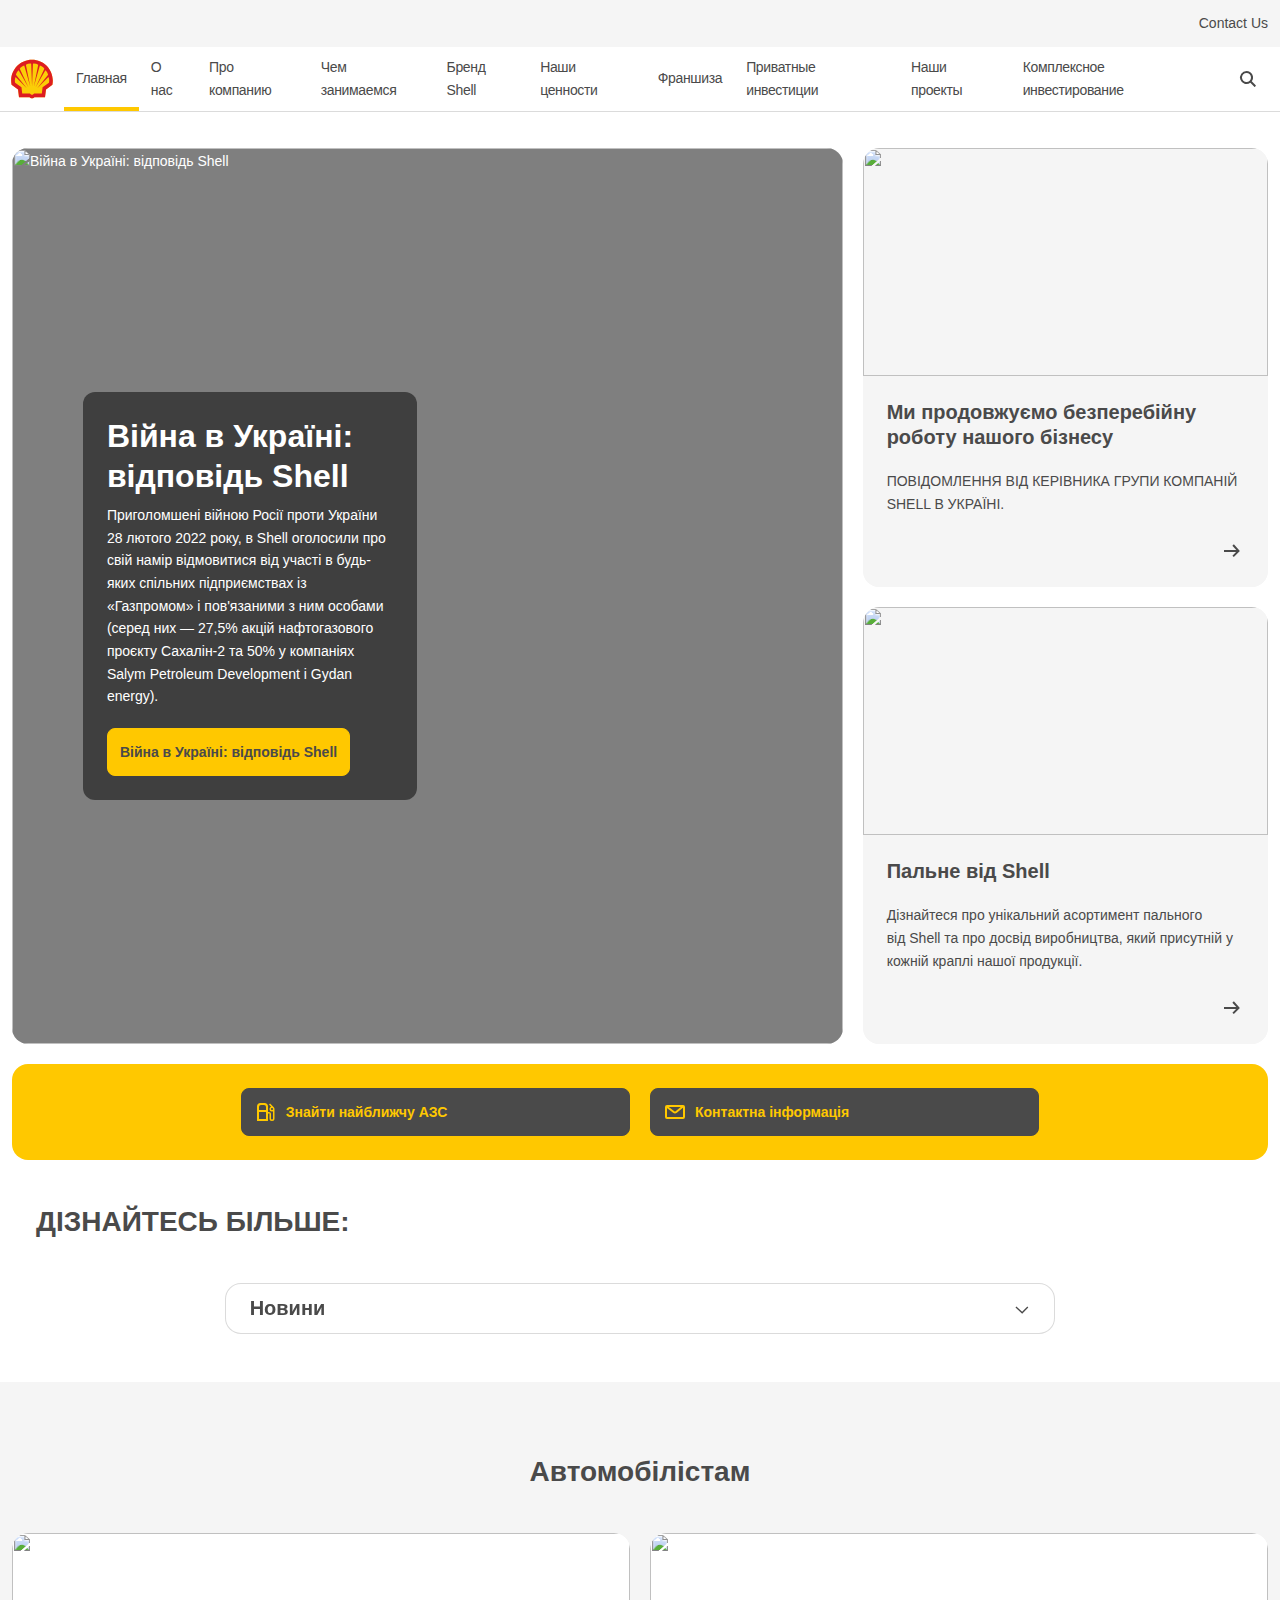
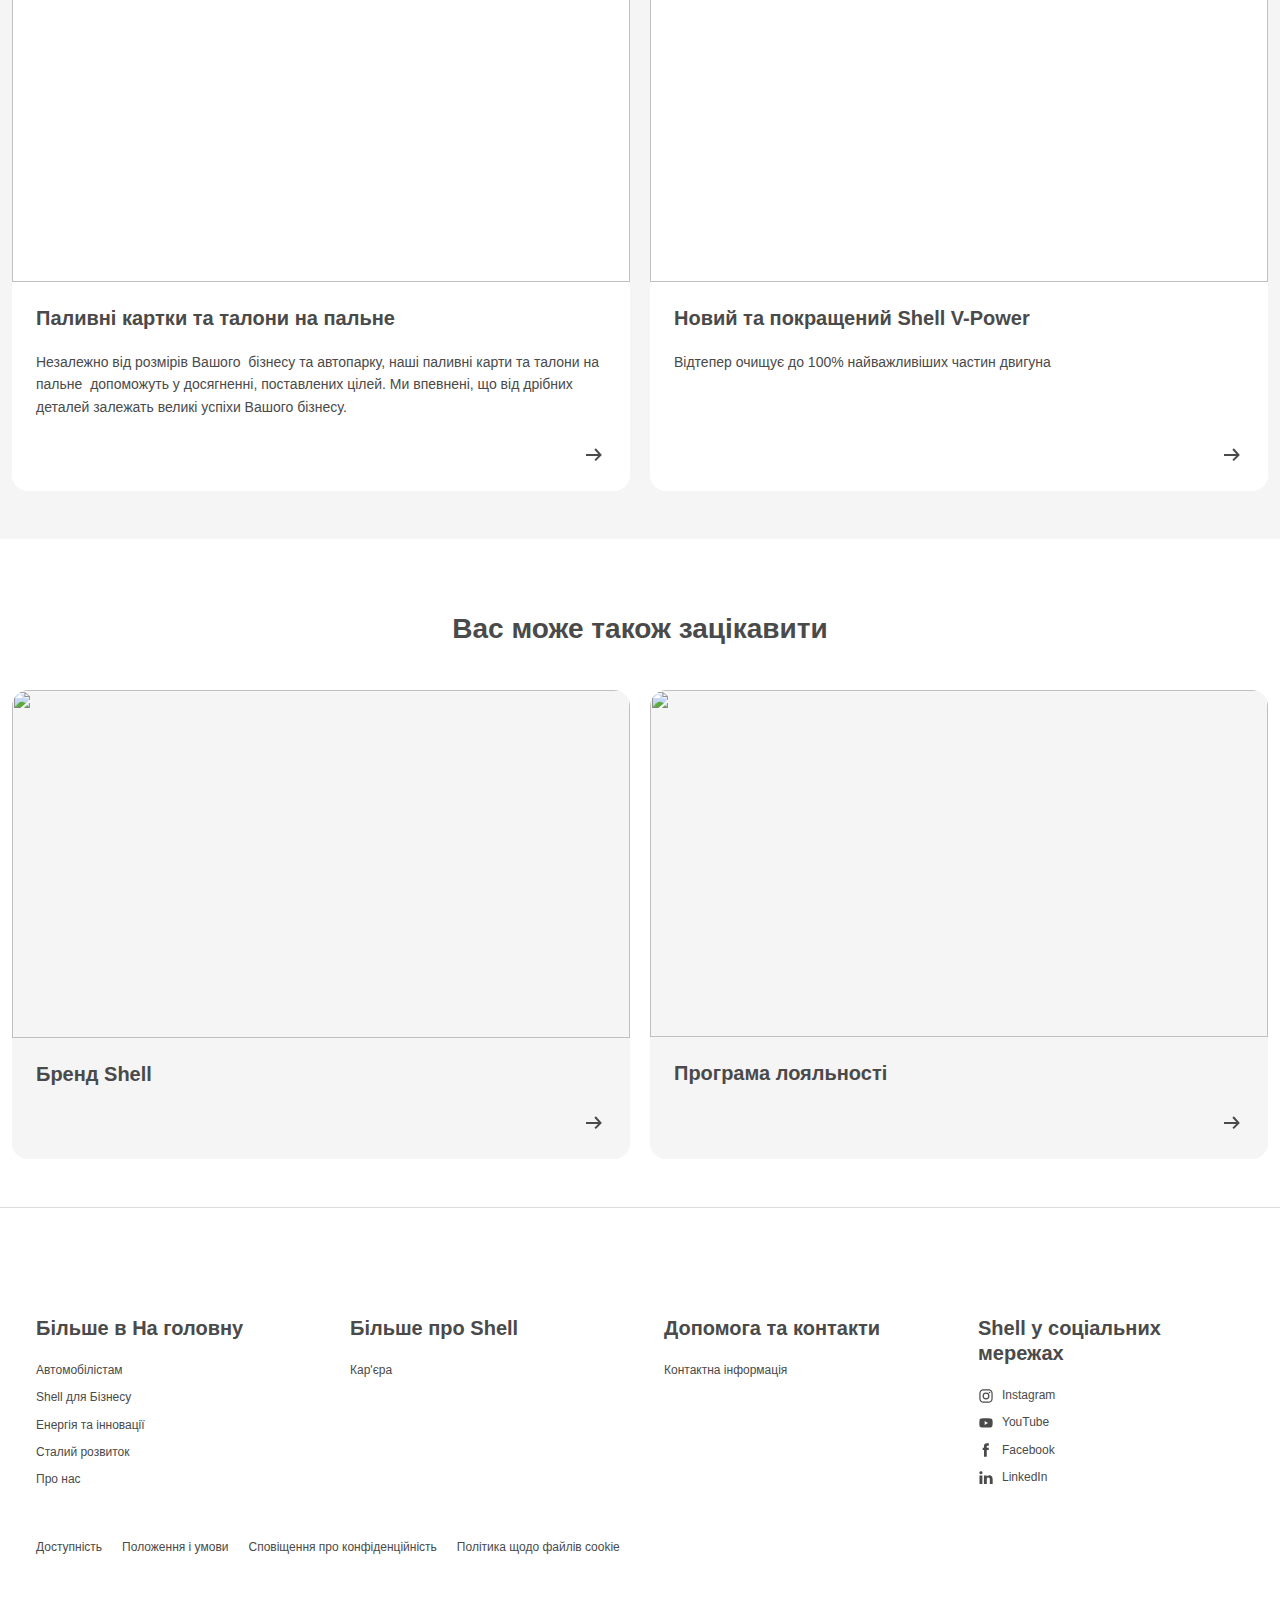
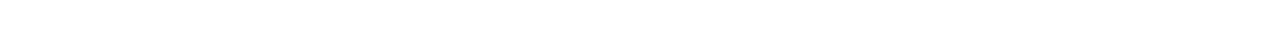
==== index.html @ 73d97f85 "Update index.html" ====
<html
  itemscope=""
  itemtype="http://schema.org/WebPage"
  lang="uk-UA"
  dir="ltr"
  data-mode="publish"
  style="--scrollbar-width: 0px"
>
  <head>
    <script
      type="text/javascript"
      async="async"
      src="https://sc.metrics-shell.com/b/ss/shell.global.oneshell.prod/10/JS-2.27.0-LEWM/s81438474047463?AQB=1&amp;ndh=1&amp;pf=1&amp;callback=s_c_il[1].doPostbacks&amp;et=1&amp;t=6%2F11%2F2024%2014%3A33%3A33%205%20-60&amp;d.&amp;nsid=0&amp;jsonv=1&amp;.d&amp;mid=18165012850717304101503247323106740775&amp;aamlh=6&amp;ce=UTF-8&amp;cdp=2&amp;pageName=homepage&amp;g=https%3A%2F%2Fwww.ua.shell%2F&amp;h.&amp;bitness=64&amp;model=Nexus%205&amp;platformVersion=6.0&amp;.h&amp;cc=USD&amp;ch=Homepage&amp;server=www.ua.shell&amp;events=event1&amp;h1=Homepage%7C%7C&amp;v21=homepage&amp;c22=D%3Dv22&amp;v22=undefined&amp;v23=Homepage&amp;c24=D%3Dv24&amp;c25=D%3Dv25&amp;v26=https%3A%2F%2Fwww.ua.shell%2F&amp;c27=D%3Dv27&amp;v27=https%3A%2F%2Fwww.ua.shell%2F&amp;v29=www.ua.shell&amp;c40=Menu&amp;v40=Menu&amp;c41=Navigation&amp;v41=Navigation&amp;c42=Collapse&amp;v42=Collapse&amp;c45=D%3Dv45&amp;v48=18165012850717304101503247323106740775&amp;c49=D%3Dv49&amp;v49=Repeat&amp;c53=D%3Dv53&amp;v53=13%3A33%3A33%20%7C%206%3A12%3A2024&amp;pe=lnk_o&amp;pev2=link%20clicked&amp;s=655x852&amp;c=24&amp;j=1.6&amp;v=N&amp;k=Y&amp;bw=655&amp;bh=852&amp;mcorgid=B7FA08E5529E27690A490D4D%40AdobeOrg&amp;lrt=177&amp;AQE=1"
    ></script>
    <script
      type="text/javascript"
      async="async"
      src="https://sc.metrics-shell.com/b/ss/shell.global.oneshell.prod/10/JS-2.27.0-LEWM/s86536466351421?AQB=1&amp;ndh=1&amp;pf=1&amp;callback=s_c_il[1].doPostbacks&amp;et=1&amp;t=6%2F11%2F2024%2014%3A33%3A32%205%20-60&amp;d.&amp;nsid=0&amp;jsonv=1&amp;.d&amp;mid=18165012850717304101503247323106740775&amp;aamlh=6&amp;ce=UTF-8&amp;cdp=2&amp;pageName=homepage&amp;g=https%3A%2F%2Fwww.ua.shell%2F&amp;h.&amp;bitness=64&amp;model=Nexus%205&amp;platformVersion=6.0&amp;.h&amp;cc=USD&amp;ch=Homepage&amp;server=www.ua.shell&amp;events=event1&amp;h1=Homepage%7C%7C&amp;v21=homepage&amp;c22=D%3Dv22&amp;v23=Homepage&amp;c24=D%3Dv24&amp;c25=D%3Dv25&amp;v26=https%3A%2F%2Fwww.ua.shell%2F&amp;c27=D%3Dv27&amp;v27=https%3A%2F%2Fwww.ua.shell%2F&amp;v29=www.ua.shell&amp;c40=Menu&amp;v40=Menu&amp;c41=Navigation&amp;v41=Navigation&amp;c42=Expand&amp;v42=Expand&amp;c45=D%3Dv45&amp;v48=18165012850717304101503247323106740775&amp;c49=D%3Dv49&amp;v49=Repeat&amp;c53=D%3Dv53&amp;v53=13%3A33%3A32%20%7C%206%3A12%3A2024&amp;pe=lnk_o&amp;pev2=link%20clicked&amp;c.&amp;a.&amp;activitymap.&amp;page=homepage&amp;link=%23_25%20path%2C%20%23_25%20polygon%20%7B%20fill%3A%20currentColor%3B%20%7D&amp;region=BODY&amp;pageIDType=1&amp;.activitymap&amp;.a&amp;.c&amp;s=655x852&amp;c=24&amp;j=1.6&amp;v=N&amp;k=Y&amp;bw=655&amp;bh=852&amp;mcorgid=B7FA08E5529E27690A490D4D%40AdobeOrg&amp;lrt=276&amp;AQE=1"
    ></script>
    <style data-id="amidala">
      :root,
      :host {
        --font-type: "shell-typeface";
        --font-default: Arial, Roboto, Helvetica, sans-serif;
        --font-headers: var(--font-type), var(--font-default);
        --font-size: 14px;
        --font-scale: 1;
        --logo-ratio: 1;
        --logo: url("data:image/svg+xml;utf-8,%0A%3Csvg%20id%3D%22Shell_x5F_2012_x5F_PECTEN_x5F_RGB%22%20version%3D%221.1%22%20viewBox%3D%220%200%2024%2024%22%20xml%3Aspace%3D%22preserve%22%20xmlns%3D%22http%3A%2F%2Fwww.w3.org%2F2000%2Fsvg%22%3E%0A%20%20%3Crect%20x%3D%22-12.1%22%20y%3D%22-103.7%22%20width%3D%22141.7%22%20height%3D%22141.7%22%20fill%3D%22none%22%2F%3E%0A%20%20%3Cg%20transform%3D%22matrix(.22054%200%200%20.22054%20-.94555%20-.53756)%22%3E%0A%20%20%20%20%3Cpath%20d%3D%22m54.6%2087.8h-18l-1.6-13.3-11-7.9c-0.5-2.3-0.7-4.7-0.7-7.1%200-19.6%2015.9-35.4%2035.4-35.4%2019.6%200%2035.4%2015.9%2035.4%2035.4%200%202.4-0.2%204.8-0.7%207.1l-10.9%207.9-1.7%2013.3h-18l-1%200.8c-0.9%200.7-2%201-3.1%201s-2.2-0.4-3.1-1z%22%20fill%3D%22none%22%20stroke%3D%22%23fff%22%20stroke-miterlimit%3D%2240%22%20stroke-width%3D%227%22%2F%3E%0A%20%20%20%20%3Cpath%20d%3D%22m54.6%2087.8h-18l-1.6-13.3-11-7.9c-0.5-2.3-0.7-4.7-0.7-7.1%200-19.6%2015.9-35.4%2035.4-35.4%2019.6%200%2035.4%2015.9%2035.4%2035.4%200%202.4-0.2%204.8-0.7%207.1l-10.9%207.9-1.7%2013.3h-18l-1%200.8c-0.9%200.7-2%201-3.1%201s-2.2-0.4-3.1-1z%22%20fill%3D%22%23fbce07%22%2F%3E%0A%20%20%20%20%3Cpath%20d%3D%22m54.6%2087.8h-18l-1.6-13.3-11-7.9c-0.5-2.3-0.7-4.7-0.7-7.1%200-19.6%2015.9-35.4%2035.4-35.4s35.4%2015.9%2035.4%2035.4c0%202.4-0.2%204.8-0.7%207.1l-10.9%207.9-1.7%2013.3h-18l-1%200.8c-0.9%200.7-2%201-3.1%201s-2.2-0.4-3.1-1zm0.6-6.2h-13.1l-1.3-10.6-10.8-7.8c-0.3-1.2-0.5-2.5-0.5-3.8%200-2.1%200.4-4.2%201.3-6.1l19.1%2019.3-18.5-22.9c0.7-3%202.3-5.6%204.6-7.7l16.6%2028.7-14.7-31.3c1.9-2.5%204.6-4.4%207.6-5.3l10.2%2035.6-7.4-37.1c2.3-1.3%204.8-1.9%207.4-1.9%200.5%200%201.1%200%201.6%200.1l1.5%2038.5%201.5-38.5c0.5-0.1%201.1-0.1%201.6-0.1%202.6%200%205.1%200.7%207.4%201.9l-7.4%2037.1%2010.2-35.7c3%200.9%205.7%202.8%207.6%205.3l-14.8%2031.4%2016.6-28.7c2.3%202%203.9%204.7%204.6%207.7l-18.5%2022.9%2019.1-19.3c0.9%201.9%201.3%204%201.3%206.1%200%201.3-0.2%202.5-0.5%203.8l-10.8%207.8-1.3%2010.6h-13l-2%201.4c-0.5%200.4-1.1%200.5-1.7%200.5s-1.2-0.2-1.7-0.5z%22%20fill%3D%22%23dd1d21%22%20fill-rule%3D%22evenodd%22%2F%3E%0A%20%20%3C%2Fg%3E%0A%3C%2Fsvg%3E");
        --space: 4px;
        --radius-tl: 4px;
        --radius-tr: 4px;
        --radius-br: 4px;
        --radius-bl: 4px;
        --page-width: 1300px;
        --nav-width: 1400px;
        --anim-time: 0.25s;
        --bg-alpha: 100;
        --text-alpha: 100;
        --border-alpha: 100;
        --color-paper1: 0, 0%, 100%;
        --color-paper2: 0, 0%, 96%;
        --color-ink1: 0, 0%, 29%;
        --color-ink2: var(--color-ink1);
        --color-brand1-bg: 47, 100%, 50%;
        --color-brand1-text: var(--color-ink1);
        --color-brand2-bg: 359, 77%, 49%;
        --color-brand2-text: var(--color-paper1);
        --color-brand3-bg: 212, 49%, 39%;
        --color-brand3-text: var(--color-paper1);
        --color-brand4-bg: 159, 100%, 26%;
        --color-brand4-text: var(--color-paper1);
        --color-brand5-bg: 306, 61%, 33%;
        --color-brand5-text: var(--color-paper1);
        --color-system-bg: 210, 78%, 16%;
        --color-system-text: 0, 0%, 100%;
        --color-black-bg: 0, 0%, 0%;
        --color-black-text: var(--color-paper1);
        --color-bga: var(--color-paper1);
        --color-txa: var(--color-ink1);
        --color-bgb: var(--color-brand1-bg);
        --color-txb: var(--color-brand1-text);
        --color-txc: var(--color-ink2);
        --color-head: var(--color-txc);
        --color-text: var(--color-txa);
        --color-back: var(--color-bga);
        --color-accent-back: var(--color-bgb);
        --color-accent-text: var(--color-txa);
        --alpha-back: 1;
        --alpha-text: 1;
        --alpha-bord: 1;
        --gap: calc(6 * var(--space));
        --icon-size: 24px;
        --btn-size: calc(var(--icon-size) + 4 * var(--space));
        --btn-size-s: calc(var(--icon-size) + 2 * var(--space));
        --btn-pad: calc(2 * var(--space));
        --btn-height: var(--btn-size);
        --thick-border: 4px;
        --shadow-color: 0, 0%, 0%;
        --lang-scale: 1;
      }

      html,
:host {
  line-height: 1.5;
  /* 1 */
  -webkit-text-size-adjust: 100%;
  /* 2 */
  -moz-tab-size: 4;
  /* 3 */
  -o-tab-size: 4;
     tab-size: 4;
  /* 3 */
  font-family: ui-sans-serif, system-ui, sans-serif, "Apple Color Emoji", "Segoe UI Emoji", "Segoe UI Symbol", "Noto Color Emoji";
  /* 4 */
  font-feature-settings: normal;
  /* 5 */
  font-variation-settings: normal;
  /* 6 */
  -webkit-tap-highlight-color: transparent;
  /* 7 */
}

      *:where(
          :not(html, iframe, canvas, img, svg, video, audio):not(
              svg *,
              symbol *
            )
        ) {
        all: unset;
        display: revert;
      }

      *,
      *::before,
      *::after {
        box-sizing: border-box;
      }

      a,
      button {
        cursor: revert;
      }

      ol,
      ul,
      menu {
        list-style: none;
      }

      img {
        max-width: 100%;
      }

      table {
        border-collapse: collapse;
      }

      input,
      textarea {
        -webkit-user-select: auto;
      }

      textarea {
        white-space: revert;
      }

      meter {
        -webkit-appearance: revert;
        appearance: revert;
      }

      ::placeholder {
        color: unset;
      }

      :where([hidden]) {
        display: none;
      }

      :where([contenteditable]:not([contenteditable="false"])) {
        -moz-user-modify: read-write;
        -webkit-user-modify: read-write;
        overflow-wrap: break-word;
        -webkit-line-break: after-white-space;
        -webkit-user-select: auto;
      }

      :where([draggable="true"]) {
        -webkit-user-drag: element;
      }

      *,
      *::before,
      *::after {
        border-width: 0;
        padding: 0;
        margin: 0;
        font-size: calc(var(--font-size) * var(--font-scale));
      }

      *:focus {
        outline: 2px auto black;
      }

      .web-component:focus {
        outline: none;
      }

      body {
        overflow-y: scroll;
      }

      :root,
      :host {
        font-family: var(--font-default);
        line-height: 1.618;
        background-color: hsla(var(--color-back), var(--alpha-back));
        color: hsl(var(--color-text));
        border-color: hsla(var(--color-text), var(--alpha-text));
      }

      :root:lang(ar),
      :root:lang(ja),
      :root:lang(ko),
      :root:lang(th),
      :root:lang(zh) {
        --font-scale: 1.15;
      }
      :root:lang(ja) {
        line-height: 1.75;
      }

      h1,
      h2,
      h3,
      h4,
      h5,
      h6 {
        font-family: var(--font-headers);
        font-weight: 600;
        line-height: 1.25;
      }

      h1 {
        --font-size: 32px;
      }
      h2 {
        --font-size: 28px;
      }
      h3 {
        --font-size: 20px;
      }
      h4 {
        --font-size: 18px;
      }
      h5 {
        --font-size: 16px;
      }
      h6 {
        --font-size: 14px;
      }

      ol,
      ul {
        list-style: decimal;
        padding-inline-start: calc(6 * var(--space));
      }
      ul {
        list-style: disc;
      }
      ul ul,
      ul ol,
      ol ul {
        margin-top: 0;
        margin-bottom: 0;
      }

      table {
        width: 100%;
        border-collapse: separate;
        color: hsl(var(--color-txa));
        border: 1px solid hsla(var(--color-txa), 0.2);
        border-radius: 8px;
        border-right: 0;
        border-bottom: 0;
      }
      tr {
        width: 100%;
      }
      tr:hover {
        background-color: hsla(var(--color-txa), 0.05);
      }
      td,
      th {
        text-align: left;
        padding: calc(2 * var(--space));
        border-right: 1px solid hsla(var(--color-txa), 0.2);
        border-bottom: 1px solid hsla(var(--color-txa), 0.2);
      }
      th > *,
      td > * {
        vertical-align: top;
      }
      th {
        font-weight: bold;
        background-color: hsla(var(--color-txa), 0.05);
      }
      tr:first-child *:first-child {
        border-top-left-radius: 8px;
      }
      tr:first-child *:last-child {
        border-top-right-radius: 8px;
      }
      tr:last-child *:first-child {
        border-bottom-left-radius: 8px;
      }
      tr:last-child *:last-child {
        border-bottom-right-radius: 8px;
      }

      strong,
      b {
        font-weight: bold;
      }

      pre {
        background-color: hsla(var(--color-txa), 0.05);
        border-radius: 8px;
        padding: 8px;
      }
      pre code {
        background: none;
      }
      code {
        background-color: hsla(var(--color-txa), 0.05);
        border-radius: 4px;
        padding: 1px 6px;
        white-space: pre-wrap;
        font-size: 12px;
        font-family: monospace;
        display: inline-block;
        margin: 2px;
      }

      em,
      i {
        font-style: italic;
      }

      sup {
        vertical-align: super;
        --font-size: 12px;
      }

      sub {
        vertical-align: sub;
        --font-size: 12px;
      }

      hr {
        width: 24px;
        height: 4px;
        background: hsl(var(--color-bgb));
      }

      @keyframes delay {
        0% {
          opacity: 0;
        }
        50% {
          opacity: 0;
        }
        100% {
          opacity: 1;
        }
      }

      @keyframes expand {
        from {
          opacity: 0;
          transform: translateY(-8px);
        }
        to {
          opacity: 1;
        }
      }

      @keyframes swipe {
        from {
          opacity: 0;
          left: -8px;
          position: relative;
          z-index: -1;
        }
        to {
          opacity: 1;
          z-index: -1;
        }
      }

      @keyframes toast {
        from {
          opacity: 0;
          transform: translateY(48px);
        }
        to {
          opacity: 1;
        }
      }

      @keyframes zoom {
        from {
          opacity: 0;
          transform: scale(0.9);
        }
        to {
          opacity: 1;
        }
      }

      @keyframes fade {
        0% {
          opacity: 0;
        }
        100% {
          opacity: 1;
        }
      }

      .font-header {
        font-family: var(--font-headers);
        font-weight: 600;
        line-height: 1.25;
      }
      .highlight-1 {
        background-color: hsla(var(--color-txa), 0.05);
      }
      .highlight-2 {
        background-color: hsla(var(--color-txa), 0.1);
      }
      .raise {
        transform: translateY(-8px);
        box-shadow: 0 8px 8px hsla(var(--color-black-bg), 0.2);
        -webkit-perspective: 1000;
        -webkit-backface-visibility: hidden;
      }
      .scrollbar-hide {
        scrollbar-width: none;
        -ms-overflow-style: none;
      }
      .scrollbar-hide::-webkit-scrollbar {
        display: none;
      }
      .transition {
        transition-property: border-color background-color, color, transform,
          box-shadow, opacity, top;
        transition-duration: var(--anim-time);
      }
      .animate-delay {
        animation: delay calc(3 * var(--anim-time));
      }
      .animate-expand {
        animation: expand var(--anim-time);
      }
      .animate-swipe {
        animation: swipe var(--anim-time);
      }
      .animate-toast {
        animation: toast var(--anim-time);
      }
      .animate-zoom {
        animation: zoom var(--anim-time);
      }
      .animate-fade {
        animation: fade var(--anim-time);
      }
      .aspect-wide {
        aspect-ratio: 4 / 1;
      }
      .max-w-page {
        max-width: var(--page-width);
      }
      .bg-bga {
        background-color: hsla(var(--color-bga), var(--bg-alpha));
      }
      .text-bga {
        color: hsla(var(--color-bga), var(--text-alpha));
      }
      .border-bga {
        border-color: hsla(var(--color-bga), var(--border-alpha));
      }
      .bg-bgb {
        background-color: hsla(var(--color-bgb), var(--bg-alpha));
      }
      .text-bgb {
        color: hsla(var(--color-bgb), var(--text-alpha));
      }
      .border-bgb {
        border-color: hsla(var(--color-bgb), var(--border-alpha));
      }
      .bg-txa {
        background-color: hsla(var(--color-txa), var(--bg-alpha));
      }
      .text-txa {
        color: hsla(var(--color-txa), var(--text-alpha));
      }
      .border-txa {
        border-color: hsla(var(--color-txa), var(--border-alpha));
      }
      .bg-txb {
        background-color: hsla(var(--color-txb), var(--bg-alpha));
      }
      .text-txb {
        color: hsla(var(--color-txb), var(--text-alpha));
      }
      .border-txb {
        border-color: hsla(var(--color-txb), var(--border-alpha));
      }
      .bg-txc {
        background-color: hsla(var(--color-txc), var(--bg-alpha));
      }
      .text-txc {
        color: hsla(var(--color-txc), var(--text-alpha));
      }
      .border-txc {
        border-color: hsla(var(--color-txc), var(--border-alpha));
      }
      .pal-brand1 {
        --color-bga: var(--color-paper1);
        --color-txa: var(--color-ink1);
        --color-bgb: var(--color-brand1-bg);
        --color-txb: var(--color-brand1-text);
        --color-txc: var(--color-ink2);
        --bg-alpha: 1;
      }
      .pal-brand1-subtle {
        --color-bga: var(--color-paper2);
        --color-txa: var(--color-ink1);
        --color-bgb: var(--color-brand1-bg);
        --color-txb: var(--color-brand1-text);
        --color-txc: var(--color-ink2);
        --bg-alpha: 1;
      }
      .pal-brand1-solid {
        --color-bga: var(--color-brand1-bg);
        --color-txa: var(--color-brand1-text);
        --color-bgb: var(--color-brand1-text);
        --color-txb: var(--color-brand1-bg);
        --color-txc: var(--color-brand1-text);
        --bg-alpha: 1;
      }
      .pal-brand2 {
        --color-bga: var(--color-paper1);
        --color-txa: var(--color-ink1);
        --color-bgb: var(--color-brand2-bg);
        --color-txb: var(--color-brand2-text);
        --color-txc: var(--color-ink2);
        --bg-alpha: 1;
      }
      .pal-brand2-subtle {
        --color-bga: var(--color-paper2);
        --color-txa: var(--color-ink1);
        --color-bgb: var(--color-brand2-bg);
        --color-txb: var(--color-brand2-text);
        --color-txc: var(--color-ink2);
        --bg-alpha: 1;
      }
      .pal-brand2-solid {
        --color-bga: var(--color-brand2-bg);
        --color-txa: var(--color-brand2-text);
        --color-bgb: var(--color-brand2-text);
        --color-txb: var(--color-brand2-bg);
        --color-txc: var(--color-brand2-text);
        --bg-alpha: 1;
      }
      .pal-brand3 {
        --color-bga: var(--color-paper1);
        --color-txa: var(--color-ink1);
        --color-bgb: var(--color-brand3-bg);
        --color-txb: var(--color-brand3-text);
        --color-txc: var(--color-ink2);
        --bg-alpha: 1;
      }
      .pal-brand3-subtle {
        --color-bga: var(--color-paper2);
        --color-txa: var(--color-ink1);
        --color-bgb: var(--color-brand3-bg);
        --color-txb: var(--color-brand3-text);
        --color-txc: var(--color-ink2);
        --bg-alpha: 1;
      }
      .pal-brand3-solid {
        --color-bga: var(--color-brand3-bg);
        --color-txa: var(--color-brand3-text);
        --color-bgb: var(--color-brand3-text);
        --color-txb: var(--color-brand3-bg);
        --color-txc: var(--color-brand3-text);
        --bg-alpha: 1;
      }
      .pal-brand4 {
        --color-bga: var(--color-paper1);
        --color-txa: var(--color-ink1);
        --color-bgb: var(--color-brand4-bg);
        --color-txb: var(--color-brand4-text);
        --color-txc: var(--color-ink2);
        --bg-alpha: 1;
      }
      .pal-brand4-subtle {
        --color-bga: var(--color-paper2);
        --color-txa: var(--color-ink1);
        --color-bgb: var(--color-brand4-bg);
        --color-txb: var(--color-brand4-text);
        --color-txc: var(--color-ink2);
        --bg-alpha: 1;
      }
      .pal-brand4-solid {
        --color-bga: var(--color-brand4-bg);
        --color-txa: var(--color-brand4-text);
        --color-bgb: var(--color-brand4-text);
        --color-txb: var(--color-brand4-bg);
        --color-txc: var(--color-brand4-text);
        --bg-alpha: 1;
      }
      .pal-brand5 {
        --color-bga: var(--color-paper1);
        --color-txa: var(--color-ink1);
        --color-bgb: var(--color-brand5-bg);
        --color-txb: var(--color-brand5-text);
        --color-txc: var(--color-ink2);
        --bg-alpha: 1;
      }
      .pal-brand5-subtle {
        --color-bga: var(--color-paper2);
        --color-txa: var(--color-ink1);
        --color-bgb: var(--color-brand5-bg);
        --color-txb: var(--color-brand5-text);
        --color-txc: var(--color-ink2);
        --bg-alpha: 1;
      }
      .pal-brand5-solid {
        --color-bga: var(--color-brand5-bg);
        --color-txa: var(--color-brand5-text);
        --color-bgb: var(--color-brand5-text);
        --color-txb: var(--color-brand5-bg);
        --color-txc: var(--color-brand5-text);
        --bg-alpha: 1;
      }
      .pal-system {
        --color-bga: var(--color-paper1);
        --color-txa: var(--color-ink1);
        --color-bgb: var(--color-system-bg);
        --color-txb: var(--color-system-text);
        --color-txc: var(--color-ink2);
        --bg-alpha: 1;
      }
      .pal-system-subtle {
        --color-bga: var(--color-paper2);
        --color-txa: var(--color-ink1);
        --color-bgb: var(--color-system-bg);
        --color-txb: var(--color-system-text);
        --color-txc: var(--color-ink2);
        --bg-alpha: 1;
      }
      .pal-system-solid {
        --color-bga: var(--color-system-bg);
        --color-txa: var(--color-system-text);
        --color-bgb: var(--color-system-text);
        --color-txb: var(--color-system-bg);
        --color-txc: var(--color-system-text);
        --bg-alpha: 1;
      }
      .pal-transparent {
        --color-bga: var(--color-black-bg);
        --color-txa: var(--color-black-text);
        --color-bgb: var(--color-brand1-bg);
        --color-txb: var(--color-brand1-text);
        --color-txc: var(--color-black-text);
        --bg-alpha: 0;
      }
      .pal-semitransparent {
        --color-bga: var(--color-black-bg);
        --color-txa: var(--color-black-text);
        --color-bgb: var(--color-brand1-bg);
        --color-txb: var(--color-brand1-text);
        --color-txc: var(--color-black-text);
        --bg-alpha: 0.5;
      }
      .aspect-video {
        aspect-ratio: 16 / 9;
      }
      .aspect-square {
        aspect-ratio: 1 / 1;
      }
      .columns-1 {
        columns: 1;
      }
      .columns-2 {
        columns: 2;
      }
      .columns-3 {
        columns: 3;
      }
      .columns-4 {
        columns: 4;
      }
      .block {
        display: block;
      }
      .inline {
        display: inline;
      }
      .inline-block {
        display: inline-block;
      }
      .flex {
        display: flex;
      }
      .inline-flex {
        display: inline-flex;
      }
      .grid {
        display: grid;
      }
      .inline-grid {
        display: inline-grid;
      }
      .contents {
        display: contents;
      }
      .none {
        display: none;
      }
      .object-contain {
        object-fit: contain;
      }
      .object-cover {
        object-fit: cover;
      }
      .overflow-auto {
        overflow: auto;
      }
      .overflow-hidden {
        overflow: hidden;
      }
      .overflow-visible {
        overflow: visible;
      }
      .overflow-scroll {
        overflow: scroll;
      }
      .overflow-x-auto {
        overflow-x: auto;
      }
      .overflow-x-hidden {
        overflow-x: hidden;
      }
      .overflow-x-visible {
        overflow-x: visible;
      }
      .overflow-x-scroll {
        overflow-x: scroll;
      }
      .overflow-y-auto {
        overflow-y: auto;
      }
      .overflow-y-hidden {
        overflow-y: hidden;
      }
      .overflow-y-visible {
        overflow-y: visible;
      }
      .overflow-y-scroll {
        overflow-y: scroll;
      }
      .static {
        position: static;
      }
      .fixed {
        position: fixed;
      }
      .absolute {
        position: absolute;
      }
      .relative {
        position: relative;
      }
      .sticky {
        position: sticky;
      }
      .top-full {
        top: 100%;
      }
      .top-half {
        top: 50%;
      }
      .top-quarter {
        top: 25%;
      }
      .top-auto {
        top: auto;
      }
      .top-screen {
        top: 100w;
      }
      .top-0 {
        top: calc(0 * var(--space));
      }
      .-top-0 {
        top: calc(-0 * var(--space));
      }
      .top-1 {
        top: calc(1 * var(--space));
      }
      .-top-1 {
        top: calc(-1 * var(--space));
      }
      .top-2 {
        top: calc(2 * var(--space));
      }
      .-top-2 {
        top: calc(-2 * var(--space));
      }
      .top-3 {
        top: calc(3 * var(--space));
      }
      .-top-3 {
        top: calc(-3 * var(--space));
      }
      .top-4 {
        top: calc(4 * var(--space));
      }
      .-top-4 {
        top: calc(-4 * var(--space));
      }
      .top-5 {
        top: calc(5 * var(--space));
      }
      .-top-5 {
        top: calc(-5 * var(--space));
      }
      .top-6 {
        top: calc(6 * var(--space));
      }
      .-top-6 {
        top: calc(-6 * var(--space));
      }
      .top-7 {
        top: calc(7 * var(--space));
      }
      .-top-7 {
        top: calc(-7 * var(--space));
      }
      .top-8 {
        top: calc(8 * var(--space));
      }
      .-top-8 {
        top: calc(-8 * var(--space));
      }
      .top-9 {
        top: calc(9 * var(--space));
      }
      .-top-9 {
        top: calc(-9 * var(--space));
      }
      .top-10 {
        top: calc(10 * var(--space));
      }
      .-top-10 {
        top: calc(-10 * var(--space));
      }
      .top-11 {
        top: calc(11 * var(--space));
      }
      .-top-11 {
        top: calc(-11 * var(--space));
      }
      .top-12 {
        top: calc(12 * var(--space));
      }
      .-top-12 {
        top: calc(-12 * var(--space));
      }
      .top-13 {
        top: calc(13 * var(--space));
      }
      .-top-13 {
        top: calc(-13 * var(--space));
      }
      .top-14 {
        top: calc(14 * var(--space));
      }
      .-top-14 {
        top: calc(-14 * var(--space));
      }
      .top-15 {
        top: calc(15 * var(--space));
      }
      .-top-15 {
        top: calc(-15 * var(--space));
      }
      .top-16 {
        top: calc(16 * var(--space));
      }
      .-top-16 {
        top: calc(-16 * var(--space));
      }
      .top-20 {
        top: calc(20 * var(--space));
      }
      .-top-20 {
        top: calc(-20 * var(--space));
      }
      .top-24 {
        top: calc(24 * var(--space));
      }
      .-top-24 {
        top: calc(-24 * var(--space));
      }
      .top-28 {
        top: calc(28 * var(--space));
      }
      .-top-28 {
        top: calc(-28 * var(--space));
      }
      .top-32 {
        top: calc(32 * var(--space));
      }
      .-top-32 {
        top: calc(-32 * var(--space));
      }
      .top-36 {
        top: calc(36 * var(--space));
      }
      .-top-36 {
        top: calc(-36 * var(--space));
      }
      .top-40 {
        top: calc(40 * var(--space));
      }
      .-top-40 {
        top: calc(-40 * var(--space));
      }
      .top-44 {
        top: calc(44 * var(--space));
      }
      .-top-44 {
        top: calc(-44 * var(--space));
      }
      .top-48 {
        top: calc(48 * var(--space));
      }
      .-top-48 {
        top: calc(-48 * var(--space));
      }
      .top-52 {
        top: calc(52 * var(--space));
      }
      .-top-52 {
        top: calc(-52 * var(--space));
      }
      .top-56 {
        top: calc(56 * var(--space));
      }
      .-top-56 {
        top: calc(-56 * var(--space));
      }
      .top-60 {
        top: calc(60 * var(--space));
      }
      .-top-60 {
        top: calc(-60 * var(--space));
      }
      .top-64 {
        top: calc(64 * var(--space));
      }
      .-top-64 {
        top: calc(-64 * var(--space));
      }
      .top-72 {
        top: calc(72 * var(--space));
      }
      .-top-72 {
        top: calc(-72 * var(--space));
      }
      .top-80 {
        top: calc(80 * var(--space));
      }
      .-top-80 {
        top: calc(-80 * var(--space));
      }
      .top-96 {
        top: calc(96 * var(--space));
      }
      .-top-96 {
        top: calc(-96 * var(--space));
      }
      .right-full {
        inset-inline-end: 100%;
      }
      .right-half {
        inset-inline-end: 50%;
      }
      .right-quarter {
        inset-inline-end: 25%;
      }
      .right-auto {
        inset-inline-end: auto;
      }
      .right-screen {
        inset-inline-end: 100w;
      }
      .right-0 {
        inset-inline-end: calc(0 * var(--space));
      }
      .-right-0 {
        inset-inline-end: calc(-0 * var(--space));
      }
      .right-1 {
        inset-inline-end: calc(1 * var(--space));
      }
      .-right-1 {
        inset-inline-end: calc(-1 * var(--space));
      }
      .right-2 {
        inset-inline-end: calc(2 * var(--space));
      }
      .-right-2 {
        inset-inline-end: calc(-2 * var(--space));
      }
      .right-3 {
        inset-inline-end: calc(3 * var(--space));
      }
      .-right-3 {
        inset-inline-end: calc(-3 * var(--space));
      }
      .right-4 {
        inset-inline-end: calc(4 * var(--space));
      }
      .-right-4 {
        inset-inline-end: calc(-4 * var(--space));
      }
      .right-5 {
        inset-inline-end: calc(5 * var(--space));
      }
      .-right-5 {
        inset-inline-end: calc(-5 * var(--space));
      }
      .right-6 {
        inset-inline-end: calc(6 * var(--space));
      }
      .-right-6 {
        inset-inline-end: calc(-6 * var(--space));
      }
      .right-7 {
        inset-inline-end: calc(7 * var(--space));
      }
      .-right-7 {
        inset-inline-end: calc(-7 * var(--space));
      }
      .right-8 {
        inset-inline-end: calc(8 * var(--space));
      }
      .-right-8 {
        inset-inline-end: calc(-8 * var(--space));
      }
      .right-9 {
        inset-inline-end: calc(9 * var(--space));
      }
      .-right-9 {
        inset-inline-end: calc(-9 * var(--space));
      }
      .right-10 {
        inset-inline-end: calc(10 * var(--space));
      }
      .-right-10 {
        inset-inline-end: calc(-10 * var(--space));
      }
      .right-11 {
        inset-inline-end: calc(11 * var(--space));
      }
      .-right-11 {
        inset-inline-end: calc(-11 * var(--space));
      }
      .right-12 {
        inset-inline-end: calc(12 * var(--space));
      }
      .-right-12 {
        inset-inline-end: calc(-12 * var(--space));
      }
      .right-13 {
        inset-inline-end: calc(13 * var(--space));
      }
      .-right-13 {
        inset-inline-end: calc(-13 * var(--space));
      }
      .right-14 {
        inset-inline-end: calc(14 * var(--space));
      }
      .-right-14 {
        inset-inline-end: calc(-14 * var(--space));
      }
      .right-15 {
        inset-inline-end: calc(15 * var(--space));
      }
      .-right-15 {
        inset-inline-end: calc(-15 * var(--space));
      }
      .right-16 {
        inset-inline-end: calc(16 * var(--space));
      }
      .-right-16 {
        inset-inline-end: calc(-16 * var(--space));
      }
      .right-20 {
        inset-inline-end: calc(20 * var(--space));
      }
      .-right-20 {
        inset-inline-end: calc(-20 * var(--space));
      }
      .right-24 {
        inset-inline-end: calc(24 * var(--space));
      }
      .-right-24 {
        inset-inline-end: calc(-24 * var(--space));
      }
      .right-28 {
        inset-inline-end: calc(28 * var(--space));
      }
      .-right-28 {
        inset-inline-end: calc(-28 * var(--space));
      }
      .right-32 {
        inset-inline-end: calc(32 * var(--space));
      }
      .-right-32 {
        inset-inline-end: calc(-32 * var(--space));
      }
      .right-36 {
        inset-inline-end: calc(36 * var(--space));
      }
      .-right-36 {
        inset-inline-end: calc(-36 * var(--space));
      }
      .right-40 {
        inset-inline-end: calc(40 * var(--space));
      }
      .-right-40 {
        inset-inline-end: calc(-40 * var(--space));
      }
      .right-44 {
        inset-inline-end: calc(44 * var(--space));
      }
      .-right-44 {
        inset-inline-end: calc(-44 * var(--space));
      }
      .right-48 {
        inset-inline-end: calc(48 * var(--space));
      }
      .-right-48 {
        inset-inline-end: calc(-48 * var(--space));
      }
      .right-52 {
        inset-inline-end: calc(52 * var(--space));
      }
      .-right-52 {
        inset-inline-end: calc(-52 * var(--space));
      }
      .right-56 {
        inset-inline-end: calc(56 * var(--space));
      }
      .-right-56 {
        inset-inline-end: calc(-56 * var(--space));
      }
      .right-60 {
        inset-inline-end: calc(60 * var(--space));
      }
      .-right-60 {
        inset-inline-end: calc(-60 * var(--space));
      }
      .right-64 {
        inset-inline-end: calc(64 * var(--space));
      }
      .-right-64 {
        inset-inline-end: calc(-64 * var(--space));
      }
      .right-72 {
        inset-inline-end: calc(72 * var(--space));
      }
      .-right-72 {
        inset-inline-end: calc(-72 * var(--space));
      }
      .right-80 {
        inset-inline-end: calc(80 * var(--space));
      }
      .-right-80 {
        inset-inline-end: calc(-80 * var(--space));
      }
      .right-96 {
        inset-inline-end: calc(96 * var(--space));
      }
      .-right-96 {
        inset-inline-end: calc(-96 * var(--space));
      }
      .bottom-full {
        bottom: 100%;
      }
      .bottom-half {
        bottom: 50%;
      }
      .bottom-quarter {
        bottom: 25%;
      }
      .bottom-auto {
        bottom: auto;
      }
      .bottom-screen {
        bottom: 100w;
      }
      .bottom-0 {
        bottom: calc(0 * var(--space));
      }
      .-bottom-0 {
        bottom: calc(-0 * var(--space));
      }
      .bottom-1 {
        bottom: calc(1 * var(--space));
      }
      .-bottom-1 {
        bottom: calc(-1 * var(--space));
      }
      .bottom-2 {
        bottom: calc(2 * var(--space));
      }
      .-bottom-2 {
        bottom: calc(-2 * var(--space));
      }
      .bottom-3 {
        bottom: calc(3 * var(--space));
      }
      .-bottom-3 {
        bottom: calc(-3 * var(--space));
      }
      .bottom-4 {
        bottom: calc(4 * var(--space));
      }
      .-bottom-4 {
        bottom: calc(-4 * var(--space));
      }
      .bottom-5 {
        bottom: calc(5 * var(--space));
      }
      .-bottom-5 {
        bottom: calc(-5 * var(--space));
      }
      .bottom-6 {
        bottom: calc(6 * var(--space));
      }
      .-bottom-6 {
        bottom: calc(-6 * var(--space));
      }
      .bottom-7 {
        bottom: calc(7 * var(--space));
      }
      .-bottom-7 {
        bottom: calc(-7 * var(--space));
      }
      .bottom-8 {
        bottom: calc(8 * var(--space));
      }
      .-bottom-8 {
        bottom: calc(-8 * var(--space));
      }
      .bottom-9 {
        bottom: calc(9 * var(--space));
      }
      .-bottom-9 {
        bottom: calc(-9 * var(--space));
      }
      .bottom-10 {
        bottom: calc(10 * var(--space));
      }
      .-bottom-10 {
        bottom: calc(-10 * var(--space));
      }
      .bottom-11 {
        bottom: calc(11 * var(--space));
      }
      .-bottom-11 {
        bottom: calc(-11 * var(--space));
      }
      .bottom-12 {
        bottom: calc(12 * var(--space));
      }
      .-bottom-12 {
        bottom: calc(-12 * var(--space));
      }
      .bottom-13 {
        bottom: calc(13 * var(--space));
      }
      .-bottom-13 {
        bottom: calc(-13 * var(--space));
      }
      .bottom-14 {
        bottom: calc(14 * var(--space));
      }
      .-bottom-14 {
        bottom: calc(-14 * var(--space));
      }
      .bottom-15 {
        bottom: calc(15 * var(--space));
      }
      .-bottom-15 {
        bottom: calc(-15 * var(--space));
      }
      .bottom-16 {
        bottom: calc(16 * var(--space));
      }
      .-bottom-16 {
        bottom: calc(-16 * var(--space));
      }
      .bottom-20 {
        bottom: calc(20 * var(--space));
      }
      .-bottom-20 {
        bottom: calc(-20 * var(--space));
      }
      .bottom-24 {
        bottom: calc(24 * var(--space));
      }
      .-bottom-24 {
        bottom: calc(-24 * var(--space));
      }
      .bottom-28 {
        bottom: calc(28 * var(--space));
      }
      .-bottom-28 {
        bottom: calc(-28 * var(--space));
      }
      .bottom-32 {
        bottom: calc(32 * var(--space));
      }
      .-bottom-32 {
        bottom: calc(-32 * var(--space));
      }
      .bottom-36 {
        bottom: calc(36 * var(--space));
      }
      .-bottom-36 {
        bottom: calc(-36 * var(--space));
      }
      .bottom-40 {
        bottom: calc(40 * var(--space));
      }
      .-bottom-40 {
        bottom: calc(-40 * var(--space));
      }
      .bottom-44 {
        bottom: calc(44 * var(--space));
      }
      .-bottom-44 {
        bottom: calc(-44 * var(--space));
      }
      .bottom-48 {
        bottom: calc(48 * var(--space));
      }
      .-bottom-48 {
        bottom: calc(-48 * var(--space));
      }
      .bottom-52 {
        bottom: calc(52 * var(--space));
      }
      .-bottom-52 {
        bottom: calc(-52 * var(--space));
      }
      .bottom-56 {
        bottom: calc(56 * var(--space));
      }
      .-bottom-56 {
        bottom: calc(-56 * var(--space));
      }
      .bottom-60 {
        bottom: calc(60 * var(--space));
      }
      .-bottom-60 {
        bottom: calc(-60 * var(--space));
      }
      .bottom-64 {
        bottom: calc(64 * var(--space));
      }
      .-bottom-64 {
        bottom: calc(-64 * var(--space));
      }
      .bottom-72 {
        bottom: calc(72 * var(--space));
      }
      .-bottom-72 {
        bottom: calc(-72 * var(--space));
      }
      .bottom-80 {
        bottom: calc(80 * var(--space));
      }
      .-bottom-80 {
        bottom: calc(-80 * var(--space));
      }
      .bottom-96 {
        bottom: calc(96 * var(--space));
      }
      .-bottom-96 {
        bottom: calc(-96 * var(--space));
      }
      .left-full {
        inset-inline-start: 100%;
      }
      .left-half {
        inset-inline-start: 50%;
      }
      .left-quarter {
        inset-inline-start: 25%;
      }
      .left-auto {
        inset-inline-start: auto;
      }
      .left-screen {
        inset-inline-start: 100w;
      }
      .left-0 {
        inset-inline-start: calc(0 * var(--space));
      }
      .-left-0 {
        inset-inline-start: calc(-0 * var(--space));
      }
      .left-1 {
        inset-inline-start: calc(1 * var(--space));
      }
      .-left-1 {
        inset-inline-start: calc(-1 * var(--space));
      }
      .left-2 {
        inset-inline-start: calc(2 * var(--space));
      }
      .-left-2 {
        inset-inline-start: calc(-2 * var(--space));
      }
      .left-3 {
        inset-inline-start: calc(3 * var(--space));
      }
      .-left-3 {
        inset-inline-start: calc(-3 * var(--space));
      }
      .left-4 {
        inset-inline-start: calc(4 * var(--space));
      }
      .-left-4 {
        inset-inline-start: calc(-4 * var(--space));
      }
      .left-5 {
        inset-inline-start: calc(5 * var(--space));
      }
      .-left-5 {
        inset-inline-start: calc(-5 * var(--space));
      }
      .left-6 {
        inset-inline-start: calc(6 * var(--space));
      }
      .-left-6 {
        inset-inline-start: calc(-6 * var(--space));
      }
      .left-7 {
        inset-inline-start: calc(7 * var(--space));
      }
      .-left-7 {
        inset-inline-start: calc(-7 * var(--space));
      }
      .left-8 {
        inset-inline-start: calc(8 * var(--space));
      }
      .-left-8 {
        inset-inline-start: calc(-8 * var(--space));
      }
      .left-9 {
        inset-inline-start: calc(9 * var(--space));
      }
      .-left-9 {
        inset-inline-start: calc(-9 * var(--space));
      }
      .left-10 {
        inset-inline-start: calc(10 * var(--space));
      }
      .-left-10 {
        inset-inline-start: calc(-10 * var(--space));
      }
      .left-11 {
        inset-inline-start: calc(11 * var(--space));
      }
      .-left-11 {
        inset-inline-start: calc(-11 * var(--space));
      }
      .left-12 {
        inset-inline-start: calc(12 * var(--space));
      }
      .-left-12 {
        inset-inline-start: calc(-12 * var(--space));
      }
      .left-13 {
        inset-inline-start: calc(13 * var(--space));
      }
      .-left-13 {
        inset-inline-start: calc(-13 * var(--space));
      }
      .left-14 {
        inset-inline-start: calc(14 * var(--space));
      }
      .-left-14 {
        inset-inline-start: calc(-14 * var(--space));
      }
      .left-15 {
        inset-inline-start: calc(15 * var(--space));
      }
      .-left-15 {
        inset-inline-start: calc(-15 * var(--space));
      }
      .left-16 {
        inset-inline-start: calc(16 * var(--space));
      }
      .-left-16 {
        inset-inline-start: calc(-16 * var(--space));
      }
      .left-20 {
        inset-inline-start: calc(20 * var(--space));
      }
      .-left-20 {
        inset-inline-start: calc(-20 * var(--space));
      }
      .left-24 {
        inset-inline-start: calc(24 * var(--space));
      }
      .-left-24 {
        inset-inline-start: calc(-24 * var(--space));
      }
      .left-28 {
        inset-inline-start: calc(28 * var(--space));
      }
      .-left-28 {
        inset-inline-start: calc(-28 * var(--space));
      }
      .left-32 {
        inset-inline-start: calc(32 * var(--space));
      }
      .-left-32 {
        inset-inline-start: calc(-32 * var(--space));
      }
      .left-36 {
        inset-inline-start: calc(36 * var(--space));
      }
      .-left-36 {
        inset-inline-start: calc(-36 * var(--space));
      }
      .left-40 {
        inset-inline-start: calc(40 * var(--space));
      }
      .-left-40 {
        inset-inline-start: calc(-40 * var(--space));
      }
      .left-44 {
        inset-inline-start: calc(44 * var(--space));
      }
      .-left-44 {
        inset-inline-start: calc(-44 * var(--space));
      }
      .left-48 {
        inset-inline-start: calc(48 * var(--space));
      }
      .-left-48 {
        inset-inline-start: calc(-48 * var(--space));
      }
      .left-52 {
        inset-inline-start: calc(52 * var(--space));
      }
      .-left-52 {
        inset-inline-start: calc(-52 * var(--space));
      }
      .left-56 {
        inset-inline-start: calc(56 * var(--space));
      }
      .-left-56 {
        inset-inline-start: calc(-56 * var(--space));
      }
      .left-60 {
        inset-inline-start: calc(60 * var(--space));
      }
      .-left-60 {
        inset-inline-start: calc(-60 * var(--space));
      }
      .left-64 {
        inset-inline-start: calc(64 * var(--space));
      }
      .-left-64 {
        inset-inline-start: calc(-64 * var(--space));
      }
      .left-72 {
        inset-inline-start: calc(72 * var(--space));
      }
      .-left-72 {
        inset-inline-start: calc(-72 * var(--space));
      }
      .left-80 {
        inset-inline-start: calc(80 * var(--space));
      }
      .-left-80 {
        inset-inline-start: calc(-80 * var(--space));
      }
      .left-96 {
        inset-inline-start: calc(96 * var(--space));
      }
      .-left-96 {
        inset-inline-start: calc(-96 * var(--space));
      }
      .visible {
        visibility: visible;
      }
      .invisible {
        visibility: hidden;
      }
      .z-0 {
        z-index: 0;
      }
      .z-10 {
        z-index: 10;
      }
      .z-20 {
        z-index: 20;
      }
      .z-30 {
        z-index: 30;
      }
      .flex-row {
        flex-direction: row;
      }
      .flex-row-reverse {
        flex-direction: row-reverse;
      }
      .flex-col {
        flex-direction: column;
      }
      .flex-col-reverse {
        flex-direction: column-reverse;
      }
      .flex-wrap {
        flex-wrap: wrap;
      }
      .flex-nowrap {
        flex-wrap: nowrap;
      }
      .flex-1 {
        flex: 1 1 0%;
      }
      .flex-auto {
        flex: 1 1 auto;
      }
      .flex-initial {
        flex: 0 1 auto;
      }
      .flex-none {
        flex: none;
      }
      .grow {
        flex-grow: 1;
      }
      .grow-0 {
        flex-grow: 0;
      }
      .shrink {
        flex-shrink: 1;
      }
      .shrink-0 {
        flex-shrink: 0;
      }
      .order-1 {
        order: 1;
      }
      .order-2 {
        order: 2;
      }
      .justify-center {
        justify-content: center;
      }
      .justify-start {
        justify-content: flex-start;
      }
      .justify-end {
        justify-content: flex-end;
      }
      .justify-between {
        justify-content: space-between;
      }
      .align-center {
        align-content: center;
      }
      .align-start {
        align-content: flex-start;
      }
      .align-end {
        align-content: flex-end;
      }
      .items-center {
        align-items: center;
      }
      .items-start {
        align-items: flex-tart;
      }
      .items-end {
        align-items: flex-end;
      }
      .grid-cols-1 {
        grid-template-columns: repeat(1, minmax(0, 1fr));
      }
      .grid-cols-2 {
        grid-template-columns: repeat(2, minmax(0, 1fr));
      }
      .grid-cols-3 {
        grid-template-columns: repeat(3, minmax(0, 1fr));
      }
      .grid-cols-4 {
        grid-template-columns: repeat(4, minmax(0, 1fr));
      }
      .grid-cols-5 {
        grid-template-columns: repeat(5, minmax(0, 1fr));
      }
      .grid-cols-6 {
        grid-template-columns: repeat(6, minmax(0, 1fr));
      }
      .grid-cols-7 {
        grid-template-columns: repeat(7, minmax(0, 1fr));
      }
      .grid-cols-8 {
        grid-template-columns: repeat(8, minmax(0, 1fr));
      }
      .grid-cols-9 {
        grid-template-columns: repeat(9, minmax(0, 1fr));
      }
      .grid-cols-10 {
        grid-template-columns: repeat(10, minmax(0, 1fr));
      }
      .grid-cols-11 {
        grid-template-columns: repeat(11, minmax(0, 1fr));
      }
      .grid-cols-12 {
        grid-template-columns: repeat(12, minmax(0, 1fr));
      }
      .col-span-1 {
        grid-column: span 1 / span 1;
      }
      .col-span-2 {
        grid-column: span 2 / span 2;
      }
      .col-span-3 {
        grid-column: span 3 / span 3;
      }
      .col-span-4 {
        grid-column: span 4 / span 4;
      }
      .col-span-5 {
        grid-column: span 5 / span 5;
      }
      .col-span-6 {
        grid-column: span 6 / span 6;
      }
      .col-span-7 {
        grid-column: span 7 / span 7;
      }
      .col-span-8 {
        grid-column: span 8 / span 8;
      }
      .col-span-9 {
        grid-column: span 9 / span 9;
      }
      .col-span-10 {
        grid-column: span 10 / span 10;
      }
      .col-span-11 {
        grid-column: span 11 / span 11;
      }
      .col-span-12 {
        grid-column: span 12 / span 12;
      }
      .col-start-1 {
        grid-column-start: 1;
      }
      .col-start-2 {
        grid-column-start: 2;
      }
      .col-start-3 {
        grid-column-start: 3;
      }
      .col-start-4 {
        grid-column-start: 4;
      }
      .col-start-5 {
        grid-column-start: 5;
      }
      .col-start-6 {
        grid-column-start: 6;
      }
      .col-start-7 {
        grid-column-start: 7;
      }
      .col-start-8 {
        grid-column-start: 8;
      }
      .col-start-9 {
        grid-column-start: 9;
      }
      .col-start-10 {
        grid-column-start: 10;
      }
      .col-start-11 {
        grid-column-start: 11;
      }
      .col-start-12 {
        grid-column-start: 12;
      }
      .grid-rows-2 {
        grid-template-rows: repeat(2, auto);
      }
      .row-span-1 {
        grid-row: span 1 / span 1;
      }
      .row-span-2 {
        grid-row: span 2 / span 2;
      }
      .row-start-1 {
        grid-row-start: 1;
      }
      .row-start-2 {
        grid-row-start: 2;
      }
      .grid-flow-row {
        grid-auto-flow: row;
      }
      .grid-flow-col {
        grid-auto-flow: column;
      }
      .gap {
        grid-gap: calc(5 * var(--space));
      }
      .gap-x {
        column-gap: calc(5 * var(--space));
      }
      .p-full {
        padding: 100%;
      }
      .p-half {
        padding: 50%;
      }
      .p-quarter {
        padding: 25%;
      }
      .p-auto {
        padding: auto;
      }
      .p-screen {
        padding: 100w;
      }
      .p-0 {
        padding: calc(0 * var(--space));
      }
      .-p-0 {
        padding: calc(-0 * var(--space));
      }
      .p-1 {
        padding: calc(1 * var(--space));
      }
      .-p-1 {
        padding: calc(-1 * var(--space));
      }
      .p-2 {
        padding: calc(2 * var(--space));
      }
      .-p-2 {
        padding: calc(-2 * var(--space));
      }
      .p-3 {
        padding: calc(3 * var(--space));
      }
      .-p-3 {
        padding: calc(-3 * var(--space));
      }
      .p-4 {
        padding: calc(4 * var(--space));
      }
      .-p-4 {
        padding: calc(-4 * var(--space));
      }
      .p-5 {
        padding: calc(5 * var(--space));
      }
      .-p-5 {
        padding: calc(-5 * var(--space));
      }
      .p-6 {
        padding: calc(6 * var(--space));
      }
      .-p-6 {
        padding: calc(-6 * var(--space));
      }
      .p-7 {
        padding: calc(7 * var(--space));
      }
      .-p-7 {
        padding: calc(-7 * var(--space));
      }
      .p-8 {
        padding: calc(8 * var(--space));
      }
      .-p-8 {
        padding: calc(-8 * var(--space));
      }
      .p-9 {
        padding: calc(9 * var(--space));
      }
      .-p-9 {
        padding: calc(-9 * var(--space));
      }
      .p-10 {
        padding: calc(10 * var(--space));
      }
      .-p-10 {
        padding: calc(-10 * var(--space));
      }
      .p-11 {
        padding: calc(11 * var(--space));
      }
      .-p-11 {
        padding: calc(-11 * var(--space));
      }
      .p-12 {
        padding: calc(12 * var(--space));
      }
      .-p-12 {
        padding: calc(-12 * var(--space));
      }
      .p-13 {
        padding: calc(13 * var(--space));
      }
      .-p-13 {
        padding: calc(-13 * var(--space));
      }
      .p-14 {
        padding: calc(14 * var(--space));
      }
      .-p-14 {
        padding: calc(-14 * var(--space));
      }
      .p-15 {
        padding: calc(15 * var(--space));
      }
      .-p-15 {
        padding: calc(-15 * var(--space));
      }
      .p-16 {
        padding: calc(16 * var(--space));
      }
      .-p-16 {
        padding: calc(-16 * var(--space));
      }
      .p-20 {
        padding: calc(20 * var(--space));
      }
      .-p-20 {
        padding: calc(-20 * var(--space));
      }
      .p-24 {
        padding: calc(24 * var(--space));
      }
      .-p-24 {
        padding: calc(-24 * var(--space));
      }
      .p-28 {
        padding: calc(28 * var(--space));
      }
      .-p-28 {
        padding: calc(-28 * var(--space));
      }
      .p-32 {
        padding: calc(32 * var(--space));
      }
      .-p-32 {
        padding: calc(-32 * var(--space));
      }
      .p-36 {
        padding: calc(36 * var(--space));
      }
      .-p-36 {
        padding: calc(-36 * var(--space));
      }
      .p-40 {
        padding: calc(40 * var(--space));
      }
      .-p-40 {
        padding: calc(-40 * var(--space));
      }
      .p-44 {
        padding: calc(44 * var(--space));
      }
      .-p-44 {
        padding: calc(-44 * var(--space));
      }
      .p-48 {
        padding: calc(48 * var(--space));
      }
      .-p-48 {
        padding: calc(-48 * var(--space));
      }
      .p-52 {
        padding: calc(52 * var(--space));
      }
      .-p-52 {
        padding: calc(-52 * var(--space));
      }
      .p-56 {
        padding: calc(56 * var(--space));
      }
      .-p-56 {
        padding: calc(-56 * var(--space));
      }
      .p-60 {
        padding: calc(60 * var(--space));
      }
      .-p-60 {
        padding: calc(-60 * var(--space));
      }
      .p-64 {
        padding: calc(64 * var(--space));
      }
      .-p-64 {
        padding: calc(-64 * var(--space));
      }
      .p-72 {
        padding: calc(72 * var(--space));
      }
      .-p-72 {
        padding: calc(-72 * var(--space));
      }
      .p-80 {
        padding: calc(80 * var(--space));
      }
      .-p-80 {
        padding: calc(-80 * var(--space));
      }
      .p-96 {
        padding: calc(96 * var(--space));
      }
      .-p-96 {
        padding: calc(-96 * var(--space));
      }
      .pt-full {
        padding-top: 100%;
      }
      .pt-half {
        padding-top: 50%;
      }
      .pt-quarter {
        padding-top: 25%;
      }
      .pt-auto {
        padding-top: auto;
      }
      .pt-screen {
        padding-top: 100w;
      }
      .pt-0 {
        padding-top: calc(0 * var(--space));
      }
      .-pt-0 {
        padding-top: calc(-0 * var(--space));
      }
      .pt-1 {
        padding-top: calc(1 * var(--space));
      }
      .-pt-1 {
        padding-top: calc(-1 * var(--space));
      }
      .pt-2 {
        padding-top: calc(2 * var(--space));
      }
      .-pt-2 {
        padding-top: calc(-2 * var(--space));
      }
      .pt-3 {
        padding-top: calc(3 * var(--space));
      }
      .-pt-3 {
        padding-top: calc(-3 * var(--space));
      }
      .pt-4 {
        padding-top: calc(4 * var(--space));
      }
      .-pt-4 {
        padding-top: calc(-4 * var(--space));
      }
      .pt-5 {
        padding-top: calc(5 * var(--space));
      }
      .-pt-5 {
        padding-top: calc(-5 * var(--space));
      }
      .pt-6 {
        padding-top: calc(6 * var(--space));
      }
      .-pt-6 {
        padding-top: calc(-6 * var(--space));
      }
      .pt-7 {
        padding-top: calc(7 * var(--space));
      }
      .-pt-7 {
        padding-top: calc(-7 * var(--space));
      }
      .pt-8 {
        padding-top: calc(8 * var(--space));
      }
      .-pt-8 {
        padding-top: calc(-8 * var(--space));
      }
      .pt-9 {
        padding-top: calc(9 * var(--space));
      }
      .-pt-9 {
        padding-top: calc(-9 * var(--space));
      }
      .pt-10 {
        padding-top: calc(10 * var(--space));
      }
      .-pt-10 {
        padding-top: calc(-10 * var(--space));
      }
      .pt-11 {
        padding-top: calc(11 * var(--space));
      }
      .-pt-11 {
        padding-top: calc(-11 * var(--space));
      }
      .pt-12 {
        padding-top: calc(12 * var(--space));
      }
      .-pt-12 {
        padding-top: calc(-12 * var(--space));
      }
      .pt-13 {
        padding-top: calc(13 * var(--space));
      }
      .-pt-13 {
        padding-top: calc(-13 * var(--space));
      }
      .pt-14 {
        padding-top: calc(14 * var(--space));
      }
      .-pt-14 {
        padding-top: calc(-14 * var(--space));
      }
      .pt-15 {
        padding-top: calc(15 * var(--space));
      }
      .-pt-15 {
        padding-top: calc(-15 * var(--space));
      }
      .pt-16 {
        padding-top: calc(16 * var(--space));
      }
      .-pt-16 {
        padding-top: calc(-16 * var(--space));
      }
      .pt-20 {
        padding-top: calc(20 * var(--space));
      }
      .-pt-20 {
        padding-top: calc(-20 * var(--space));
      }
      .pt-24 {
        padding-top: calc(24 * var(--space));
      }
      .-pt-24 {
        padding-top: calc(-24 * var(--space));
      }
      .pt-28 {
        padding-top: calc(28 * var(--space));
      }
      .-pt-28 {
        padding-top: calc(-28 * var(--space));
      }
      .pt-32 {
        padding-top: calc(32 * var(--space));
      }
      .-pt-32 {
        padding-top: calc(-32 * var(--space));
      }
      .pt-36 {
        padding-top: calc(36 * var(--space));
      }
      .-pt-36 {
        padding-top: calc(-36 * var(--space));
      }
      .pt-40 {
        padding-top: calc(40 * var(--space));
      }
      .-pt-40 {
        padding-top: calc(-40 * var(--space));
      }
      .pt-44 {
        padding-top: calc(44 * var(--space));
      }
      .-pt-44 {
        padding-top: calc(-44 * var(--space));
      }
      .pt-48 {
        padding-top: calc(48 * var(--space));
      }
      .-pt-48 {
        padding-top: calc(-48 * var(--space));
      }
      .pt-52 {
        padding-top: calc(52 * var(--space));
      }
      .-pt-52 {
        padding-top: calc(-52 * var(--space));
      }
      .pt-56 {
        padding-top: calc(56 * var(--space));
      }
      .-pt-56 {
        padding-top: calc(-56 * var(--space));
      }
      .pt-60 {
        padding-top: calc(60 * var(--space));
      }
      .-pt-60 {
        padding-top: calc(-60 * var(--space));
      }
      .pt-64 {
        padding-top: calc(64 * var(--space));
      }
      .-pt-64 {
        padding-top: calc(-64 * var(--space));
      }
      .pt-72 {
        padding-top: calc(72 * var(--space));
      }
      .-pt-72 {
        padding-top: calc(-72 * var(--space));
      }
      .pt-80 {
        padding-top: calc(80 * var(--space));
      }
      .-pt-80 {
        padding-top: calc(-80 * var(--space));
      }
      .pt-96 {
        padding-top: calc(96 * var(--space));
      }
      .-pt-96 {
        padding-top: calc(-96 * var(--space));
      }
      .pr-full {
        padding-inline-end: 100%;
      }
      .pr-half {
        padding-inline-end: 50%;
      }
      .pr-quarter {
        padding-inline-end: 25%;
      }
      .pr-auto {
        padding-inline-end: auto;
      }
      .pr-screen {
        padding-inline-end: 100w;
      }
      .pr-0 {
        padding-inline-end: calc(0 * var(--space));
      }
      .-pr-0 {
        padding-inline-end: calc(-0 * var(--space));
      }
      .pr-1 {
        padding-inline-end: calc(1 * var(--space));
      }
      .-pr-1 {
        padding-inline-end: calc(-1 * var(--space));
      }
      .pr-2 {
        padding-inline-end: calc(2 * var(--space));
      }
      .-pr-2 {
        padding-inline-end: calc(-2 * var(--space));
      }
      .pr-3 {
        padding-inline-end: calc(3 * var(--space));
      }
      .-pr-3 {
        padding-inline-end: calc(-3 * var(--space));
      }
      .pr-4 {
        padding-inline-end: calc(4 * var(--space));
      }
      .-pr-4 {
        padding-inline-end: calc(-4 * var(--space));
      }
      .pr-5 {
        padding-inline-end: calc(5 * var(--space));
      }
      .-pr-5 {
        padding-inline-end: calc(-5 * var(--space));
      }
      .pr-6 {
        padding-inline-end: calc(6 * var(--space));
      }
      .-pr-6 {
        padding-inline-end: calc(-6 * var(--space));
      }
      .pr-7 {
        padding-inline-end: calc(7 * var(--space));
      }
      .-pr-7 {
        padding-inline-end: calc(-7 * var(--space));
      }
      .pr-8 {
        padding-inline-end: calc(8 * var(--space));
      }
      .-pr-8 {
        padding-inline-end: calc(-8 * var(--space));
      }
      .pr-9 {
        padding-inline-end: calc(9 * var(--space));
      }
      .-pr-9 {
        padding-inline-end: calc(-9 * var(--space));
      }
      .pr-10 {
        padding-inline-end: calc(10 * var(--space));
      }
      .-pr-10 {
        padding-inline-end: calc(-10 * var(--space));
      }
      .pr-11 {
        padding-inline-end: calc(11 * var(--space));
      }
      .-pr-11 {
        padding-inline-end: calc(-11 * var(--space));
      }
      .pr-12 {
        padding-inline-end: calc(12 * var(--space));
      }
      .-pr-12 {
        padding-inline-end: calc(-12 * var(--space));
      }
      .pr-13 {
        padding-inline-end: calc(13 * var(--space));
      }
      .-pr-13 {
        padding-inline-end: calc(-13 * var(--space));
      }
      .pr-14 {
        padding-inline-end: calc(14 * var(--space));
      }
      .-pr-14 {
        padding-inline-end: calc(-14 * var(--space));
      }
      .pr-15 {
        padding-inline-end: calc(15 * var(--space));
      }
      .-pr-15 {
        padding-inline-end: calc(-15 * var(--space));
      }
      .pr-16 {
        padding-inline-end: calc(16 * var(--space));
      }
      .-pr-16 {
        padding-inline-end: calc(-16 * var(--space));
      }
      .pr-20 {
        padding-inline-end: calc(20 * var(--space));
      }
      .-pr-20 {
        padding-inline-end: calc(-20 * var(--space));
      }
      .pr-24 {
        padding-inline-end: calc(24 * var(--space));
      }
      .-pr-24 {
        padding-inline-end: calc(-24 * var(--space));
      }
      .pr-28 {
        padding-inline-end: calc(28 * var(--space));
      }
      .-pr-28 {
        padding-inline-end: calc(-28 * var(--space));
      }
      .pr-32 {
        padding-inline-end: calc(32 * var(--space));
      }
      .-pr-32 {
        padding-inline-end: calc(-32 * var(--space));
      }
      .pr-36 {
        padding-inline-end: calc(36 * var(--space));
      }
      .-pr-36 {
        padding-inline-end: calc(-36 * var(--space));
      }
      .pr-40 {
        padding-inline-end: calc(40 * var(--space));
      }
      .-pr-40 {
        padding-inline-end: calc(-40 * var(--space));
      }
      .pr-44 {
        padding-inline-end: calc(44 * var(--space));
      }
      .-pr-44 {
        padding-inline-end: calc(-44 * var(--space));
      }
      .pr-48 {
        padding-inline-end: calc(48 * var(--space));
      }
      .-pr-48 {
        padding-inline-end: calc(-48 * var(--space));
      }
      .pr-52 {
        padding-inline-end: calc(52 * var(--space));
      }
      .-pr-52 {
        padding-inline-end: calc(-52 * var(--space));
      }
      .pr-56 {
        padding-inline-end: calc(56 * var(--space));
      }
      .-pr-56 {
        padding-inline-end: calc(-56 * var(--space));
      }
      .pr-60 {
        padding-inline-end: calc(60 * var(--space));
      }
      .-pr-60 {
        padding-inline-end: calc(-60 * var(--space));
      }
      .pr-64 {
        padding-inline-end: calc(64 * var(--space));
      }
      .-pr-64 {
        padding-inline-end: calc(-64 * var(--space));
      }
      .pr-72 {
        padding-inline-end: calc(72 * var(--space));
      }
      .-pr-72 {
        padding-inline-end: calc(-72 * var(--space));
      }
      .pr-80 {
        padding-inline-end: calc(80 * var(--space));
      }
      .-pr-80 {
        padding-inline-end: calc(-80 * var(--space));
      }
      .pr-96 {
        padding-inline-end: calc(96 * var(--space));
      }
      .-pr-96 {
        padding-inline-end: calc(-96 * var(--space));
      }
      .pb-full {
        padding-bottom: 100%;
      }
      .pb-half {
        padding-bottom: 50%;
      }
      .pb-quarter {
        padding-bottom: 25%;
      }
      .pb-auto {
        padding-bottom: auto;
      }
      .pb-screen {
        padding-bottom: 100w;
      }
      .pb-0 {
        padding-bottom: calc(0 * var(--space));
      }
      .-pb-0 {
        padding-bottom: calc(-0 * var(--space));
      }
      .pb-1 {
        padding-bottom: calc(1 * var(--space));
      }
      .-pb-1 {
        padding-bottom: calc(-1 * var(--space));
      }
      .pb-2 {
        padding-bottom: calc(2 * var(--space));
      }
      .-pb-2 {
        padding-bottom: calc(-2 * var(--space));
      }
      .pb-3 {
        padding-bottom: calc(3 * var(--space));
      }
      .-pb-3 {
        padding-bottom: calc(-3 * var(--space));
      }
      .pb-4 {
        padding-bottom: calc(4 * var(--space));
      }
      .-pb-4 {
        padding-bottom: calc(-4 * var(--space));
      }
      .pb-5 {
        padding-bottom: calc(5 * var(--space));
      }
      .-pb-5 {
        padding-bottom: calc(-5 * var(--space));
      }
      .pb-6 {
        padding-bottom: calc(6 * var(--space));
      }
      .-pb-6 {
        padding-bottom: calc(-6 * var(--space));
      }
      .pb-7 {
        padding-bottom: calc(7 * var(--space));
      }
      .-pb-7 {
        padding-bottom: calc(-7 * var(--space));
      }
      .pb-8 {
        padding-bottom: calc(8 * var(--space));
      }
      .-pb-8 {
        padding-bottom: calc(-8 * var(--space));
      }
      .pb-9 {
        padding-bottom: calc(9 * var(--space));
      }
      .-pb-9 {
        padding-bottom: calc(-9 * var(--space));
      }
      .pb-10 {
        padding-bottom: calc(10 * var(--space));
      }
      .-pb-10 {
        padding-bottom: calc(-10 * var(--space));
      }
      .pb-11 {
        padding-bottom: calc(11 * var(--space));
      }
      .-pb-11 {
        padding-bottom: calc(-11 * var(--space));
      }
      .pb-12 {
        padding-bottom: calc(12 * var(--space));
      }
      .-pb-12 {
        padding-bottom: calc(-12 * var(--space));
      }
      .pb-13 {
        padding-bottom: calc(13 * var(--space));
      }
      .-pb-13 {
        padding-bottom: calc(-13 * var(--space));
      }
      .pb-14 {
        padding-bottom: calc(14 * var(--space));
      }
      .-pb-14 {
        padding-bottom: calc(-14 * var(--space));
      }
      .pb-15 {
        padding-bottom: calc(15 * var(--space));
      }
      .-pb-15 {
        padding-bottom: calc(-15 * var(--space));
      }
      .pb-16 {
        padding-bottom: calc(16 * var(--space));
      }
      .-pb-16 {
        padding-bottom: calc(-16 * var(--space));
      }
      .pb-20 {
        padding-bottom: calc(20 * var(--space));
      }
      .-pb-20 {
        padding-bottom: calc(-20 * var(--space));
      }
      .pb-24 {
        padding-bottom: calc(24 * var(--space));
      }
      .-pb-24 {
        padding-bottom: calc(-24 * var(--space));
      }
      .pb-28 {
        padding-bottom: calc(28 * var(--space));
      }
      .-pb-28 {
        padding-bottom: calc(-28 * var(--space));
      }
      .pb-32 {
        padding-bottom: calc(32 * var(--space));
      }
      .-pb-32 {
        padding-bottom: calc(-32 * var(--space));
      }
      .pb-36 {
        padding-bottom: calc(36 * var(--space));
      }
      .-pb-36 {
        padding-bottom: calc(-36 * var(--space));
      }
      .pb-40 {
        padding-bottom: calc(40 * var(--space));
      }
      .-pb-40 {
        padding-bottom: calc(-40 * var(--space));
      }
      .pb-44 {
        padding-bottom: calc(44 * var(--space));
      }
      .-pb-44 {
        padding-bottom: calc(-44 * var(--space));
      }
      .pb-48 {
        padding-bottom: calc(48 * var(--space));
      }
      .-pb-48 {
        padding-bottom: calc(-48 * var(--space));
      }
      .pb-52 {
        padding-bottom: calc(52 * var(--space));
      }
      .-pb-52 {
        padding-bottom: calc(-52 * var(--space));
      }
      .pb-56 {
        padding-bottom: calc(56 * var(--space));
      }
      .-pb-56 {
        padding-bottom: calc(-56 * var(--space));
      }
      .pb-60 {
        padding-bottom: calc(60 * var(--space));
      }
      .-pb-60 {
        padding-bottom: calc(-60 * var(--space));
      }
      .pb-64 {
        padding-bottom: calc(64 * var(--space));
      }
      .-pb-64 {
        padding-bottom: calc(-64 * var(--space));
      }
      .pb-72 {
        padding-bottom: calc(72 * var(--space));
      }
      .-pb-72 {
        padding-bottom: calc(-72 * var(--space));
      }
      .pb-80 {
        padding-bottom: calc(80 * var(--space));
      }
      .-pb-80 {
        padding-bottom: calc(-80 * var(--space));
      }
      .pb-96 {
        padding-bottom: calc(96 * var(--space));
      }
      .-pb-96 {
        padding-bottom: calc(-96 * var(--space));
      }
      .pl-full {
        padding-inline-start: 100%;
      }
      .pl-half {
        padding-inline-start: 50%;
      }
      .pl-quarter {
        padding-inline-start: 25%;
      }
      .pl-auto {
        padding-inline-start: auto;
      }
      .pl-screen {
        padding-inline-start: 100w;
      }
      .pl-0 {
        padding-inline-start: calc(0 * var(--space));
      }
      .-pl-0 {
        padding-inline-start: calc(-0 * var(--space));
      }
      .pl-1 {
        padding-inline-start: calc(1 * var(--space));
      }
      .-pl-1 {
        padding-inline-start: calc(-1 * var(--space));
      }
      .pl-2 {
        padding-inline-start: calc(2 * var(--space));
      }
      .-pl-2 {
        padding-inline-start: calc(-2 * var(--space));
      }
      .pl-3 {
        padding-inline-start: calc(3 * var(--space));
      }
      .-pl-3 {
        padding-inline-start: calc(-3 * var(--space));
      }
      .pl-4 {
        padding-inline-start: calc(4 * var(--space));
      }
      .-pl-4 {
        padding-inline-start: calc(-4 * var(--space));
      }
      .pl-5 {
        padding-inline-start: calc(5 * var(--space));
      }
      .-pl-5 {
        padding-inline-start: calc(-5 * var(--space));
      }
      .pl-6 {
        padding-inline-start: calc(6 * var(--space));
      }
      .-pl-6 {
        padding-inline-start: calc(-6 * var(--space));
      }
      .pl-7 {
        padding-inline-start: calc(7 * var(--space));
      }
      .-pl-7 {
        padding-inline-start: calc(-7 * var(--space));
      }
      .pl-8 {
        padding-inline-start: calc(8 * var(--space));
      }
      .-pl-8 {
        padding-inline-start: calc(-8 * var(--space));
      }
      .pl-9 {
        padding-inline-start: calc(9 * var(--space));
      }
      .-pl-9 {
        padding-inline-start: calc(-9 * var(--space));
      }
      .pl-10 {
        padding-inline-start: calc(10 * var(--space));
      }
      .-pl-10 {
        padding-inline-start: calc(-10 * var(--space));
      }
      .pl-11 {
        padding-inline-start: calc(11 * var(--space));
      }
      .-pl-11 {
        padding-inline-start: calc(-11 * var(--space));
      }
      .pl-12 {
        padding-inline-start: calc(12 * var(--space));
      }
      .-pl-12 {
        padding-inline-start: calc(-12 * var(--space));
      }
      .pl-13 {
        padding-inline-start: calc(13 * var(--space));
      }
      .-pl-13 {
        padding-inline-start: calc(-13 * var(--space));
      }
      .pl-14 {
        padding-inline-start: calc(14 * var(--space));
      }
      .-pl-14 {
        padding-inline-start: calc(-14 * var(--space));
      }
      .pl-15 {
        padding-inline-start: calc(15 * var(--space));
      }
      .-pl-15 {
        padding-inline-start: calc(-15 * var(--space));
      }
      .pl-16 {
        padding-inline-start: calc(16 * var(--space));
      }
      .-pl-16 {
        padding-inline-start: calc(-16 * var(--space));
      }
      .pl-20 {
        padding-inline-start: calc(20 * var(--space));
      }
      .-pl-20 {
        padding-inline-start: calc(-20 * var(--space));
      }
      .pl-24 {
        padding-inline-start: calc(24 * var(--space));
      }
      .-pl-24 {
        padding-inline-start: calc(-24 * var(--space));
      }
      .pl-28 {
        padding-inline-start: calc(28 * var(--space));
      }
      .-pl-28 {
        padding-inline-start: calc(-28 * var(--space));
      }
      .pl-32 {
        padding-inline-start: calc(32 * var(--space));
      }
      .-pl-32 {
        padding-inline-start: calc(-32 * var(--space));
      }
      .pl-36 {
        padding-inline-start: calc(36 * var(--space));
      }
      .-pl-36 {
        padding-inline-start: calc(-36 * var(--space));
      }
      .pl-40 {
        padding-inline-start: calc(40 * var(--space));
      }
      .-pl-40 {
        padding-inline-start: calc(-40 * var(--space));
      }
      .pl-44 {
        padding-inline-start: calc(44 * var(--space));
      }
      .-pl-44 {
        padding-inline-start: calc(-44 * var(--space));
      }
      .pl-48 {
        padding-inline-start: calc(48 * var(--space));
      }
      .-pl-48 {
        padding-inline-start: calc(-48 * var(--space));
      }
      .pl-52 {
        padding-inline-start: calc(52 * var(--space));
      }
      .-pl-52 {
        padding-inline-start: calc(-52 * var(--space));
      }
      .pl-56 {
        padding-inline-start: calc(56 * var(--space));
      }
      .-pl-56 {
        padding-inline-start: calc(-56 * var(--space));
      }
      .pl-60 {
        padding-inline-start: calc(60 * var(--space));
      }
      .-pl-60 {
        padding-inline-start: calc(-60 * var(--space));
      }
      .pl-64 {
        padding-inline-start: calc(64 * var(--space));
      }
      .-pl-64 {
        padding-inline-start: calc(-64 * var(--space));
      }
      .pl-72 {
        padding-inline-start: calc(72 * var(--space));
      }
      .-pl-72 {
        padding-inline-start: calc(-72 * var(--space));
      }
      .pl-80 {
        padding-inline-start: calc(80 * var(--space));
      }
      .-pl-80 {
        padding-inline-start: calc(-80 * var(--space));
      }
      .pl-96 {
        padding-inline-start: calc(96 * var(--space));
      }
      .-pl-96 {
        padding-inline-start: calc(-96 * var(--space));
      }
      .m-full {
        margin: 100%;
      }
      .m-half {
        margin: 50%;
      }
      .m-quarter {
        margin: 25%;
      }
      .m-auto {
        margin: auto;
      }
      .m-screen {
        margin: 100w;
      }
      .m-0 {
        margin: calc(0 * var(--space));
      }
      .-m-0 {
        margin: calc(-0 * var(--space));
      }
      .m-1 {
        margin: calc(1 * var(--space));
      }
      .-m-1 {
        margin: calc(-1 * var(--space));
      }
      .m-2 {
        margin: calc(2 * var(--space));
      }
      .-m-2 {
        margin: calc(-2 * var(--space));
      }
      .m-3 {
        margin: calc(3 * var(--space));
      }
      .-m-3 {
        margin: calc(-3 * var(--space));
      }
      .m-4 {
        margin: calc(4 * var(--space));
      }
      .-m-4 {
        margin: calc(-4 * var(--space));
      }
      .m-5 {
        margin: calc(5 * var(--space));
      }
      .-m-5 {
        margin: calc(-5 * var(--space));
      }
      .m-6 {
        margin: calc(6 * var(--space));
      }
      .-m-6 {
        margin: calc(-6 * var(--space));
      }
      .m-7 {
        margin: calc(7 * var(--space));
      }
      .-m-7 {
        margin: calc(-7 * var(--space));
      }
      .m-8 {
        margin: calc(8 * var(--space));
      }
      .-m-8 {
        margin: calc(-8 * var(--space));
      }
      .m-9 {
        margin: calc(9 * var(--space));
      }
      .-m-9 {
        margin: calc(-9 * var(--space));
      }
      .m-10 {
        margin: calc(10 * var(--space));
      }
      .-m-10 {
        margin: calc(-10 * var(--space));
      }
      .m-11 {
        margin: calc(11 * var(--space));
      }
      .-m-11 {
        margin: calc(-11 * var(--space));
      }
      .m-12 {
        margin: calc(12 * var(--space));
      }
      .-m-12 {
        margin: calc(-12 * var(--space));
      }
      .m-13 {
        margin: calc(13 * var(--space));
      }
      .-m-13 {
        margin: calc(-13 * var(--space));
      }
      .m-14 {
        margin: calc(14 * var(--space));
      }
      .-m-14 {
        margin: calc(-14 * var(--space));
      }
      .m-15 {
        margin: calc(15 * var(--space));
      }
      .-m-15 {
        margin: calc(-15 * var(--space));
      }
      .m-16 {
        margin: calc(16 * var(--space));
      }
      .-m-16 {
        margin: calc(-16 * var(--space));
      }
      .m-20 {
        margin: calc(20 * var(--space));
      }
      .-m-20 {
        margin: calc(-20 * var(--space));
      }
      .m-24 {
        margin: calc(24 * var(--space));
      }
      .-m-24 {
        margin: calc(-24 * var(--space));
      }
      .m-28 {
        margin: calc(28 * var(--space));
      }
      .-m-28 {
        margin: calc(-28 * var(--space));
      }
      .m-32 {
        margin: calc(32 * var(--space));
      }
      .-m-32 {
        margin: calc(-32 * var(--space));
      }
      .m-36 {
        margin: calc(36 * var(--space));
      }
      .-m-36 {
        margin: calc(-36 * var(--space));
      }
      .m-40 {
        margin: calc(40 * var(--space));
      }
      .-m-40 {
        margin: calc(-40 * var(--space));
      }
      .m-44 {
        margin: calc(44 * var(--space));
      }
      .-m-44 {
        margin: calc(-44 * var(--space));
      }
      .m-48 {
        margin: calc(48 * var(--space));
      }
      .-m-48 {
        margin: calc(-48 * var(--space));
      }
      .m-52 {
        margin: calc(52 * var(--space));
      }
      .-m-52 {
        margin: calc(-52 * var(--space));
      }
      .m-56 {
        margin: calc(56 * var(--space));
      }
      .-m-56 {
        margin: calc(-56 * var(--space));
      }
      .m-60 {
        margin: calc(60 * var(--space));
      }
      .-m-60 {
        margin: calc(-60 * var(--space));
      }
      .m-64 {
        margin: calc(64 * var(--space));
      }
      .-m-64 {
        margin: calc(-64 * var(--space));
      }
      .m-72 {
        margin: calc(72 * var(--space));
      }
      .-m-72 {
        margin: calc(-72 * var(--space));
      }
      .m-80 {
        margin: calc(80 * var(--space));
      }
      .-m-80 {
        margin: calc(-80 * var(--space));
      }
      .m-96 {
        margin: calc(96 * var(--space));
      }
      .-m-96 {
        margin: calc(-96 * var(--space));
      }
      .mt-full {
        margin-top: 100%;
      }
      .mt-half {
        margin-top: 50%;
      }
      .mt-quarter {
        margin-top: 25%;
      }
      .mt-auto {
        margin-top: auto;
      }
      .mt-screen {
        margin-top: 100w;
      }
      .mt-0 {
        margin-top: calc(0 * var(--space));
      }
      .-mt-0 {
        margin-top: calc(-0 * var(--space));
      }
      .mt-1 {
        margin-top: calc(1 * var(--space));
      }
      .-mt-1 {
        margin-top: calc(-1 * var(--space));
      }
      .mt-2 {
        margin-top: calc(2 * var(--space));
      }
      .-mt-2 {
        margin-top: calc(-2 * var(--space));
      }
      .mt-3 {
        margin-top: calc(3 * var(--space));
      }
      .-mt-3 {
        margin-top: calc(-3 * var(--space));
      }
      .mt-4 {
        margin-top: calc(4 * var(--space));
      }
      .-mt-4 {
        margin-top: calc(-4 * var(--space));
      }
      .mt-5 {
        margin-top: calc(5 * var(--space));
      }
      .-mt-5 {
        margin-top: calc(-5 * var(--space));
      }
      .mt-6 {
        margin-top: calc(6 * var(--space));
      }
      .-mt-6 {
        margin-top: calc(-6 * var(--space));
      }
      .mt-7 {
        margin-top: calc(7 * var(--space));
      }
      .-mt-7 {
        margin-top: calc(-7 * var(--space));
      }
      .mt-8 {
        margin-top: calc(8 * var(--space));
      }
      .-mt-8 {
        margin-top: calc(-8 * var(--space));
      }
      .mt-9 {
        margin-top: calc(9 * var(--space));
      }
      .-mt-9 {
        margin-top: calc(-9 * var(--space));
      }
      .mt-10 {
        margin-top: calc(10 * var(--space));
      }
      .-mt-10 {
        margin-top: calc(-10 * var(--space));
      }
      .mt-11 {
        margin-top: calc(11 * var(--space));
      }
      .-mt-11 {
        margin-top: calc(-11 * var(--space));
      }
      .mt-12 {
        margin-top: calc(12 * var(--space));
      }
      .-mt-12 {
        margin-top: calc(-12 * var(--space));
      }
      .mt-13 {
        margin-top: calc(13 * var(--space));
      }
      .-mt-13 {
        margin-top: calc(-13 * var(--space));
      }
      .mt-14 {
        margin-top: calc(14 * var(--space));
      }
      .-mt-14 {
        margin-top: calc(-14 * var(--space));
      }
      .mt-15 {
        margin-top: calc(15 * var(--space));
      }
      .-mt-15 {
        margin-top: calc(-15 * var(--space));
      }
      .mt-16 {
        margin-top: calc(16 * var(--space));
      }
      .-mt-16 {
        margin-top: calc(-16 * var(--space));
      }
      .mt-20 {
        margin-top: calc(20 * var(--space));
      }
      .-mt-20 {
        margin-top: calc(-20 * var(--space));
      }
      .mt-24 {
        margin-top: calc(24 * var(--space));
      }
      .-mt-24 {
        margin-top: calc(-24 * var(--space));
      }
      .mt-28 {
        margin-top: calc(28 * var(--space));
      }
      .-mt-28 {
        margin-top: calc(-28 * var(--space));
      }
      .mt-32 {
        margin-top: calc(32 * var(--space));
      }
      .-mt-32 {
        margin-top: calc(-32 * var(--space));
      }
      .mt-36 {
        margin-top: calc(36 * var(--space));
      }
      .-mt-36 {
        margin-top: calc(-36 * var(--space));
      }
      .mt-40 {
        margin-top: calc(40 * var(--space));
      }
      .-mt-40 {
        margin-top: calc(-40 * var(--space));
      }
      .mt-44 {
        margin-top: calc(44 * var(--space));
      }
      .-mt-44 {
        margin-top: calc(-44 * var(--space));
      }
      .mt-48 {
        margin-top: calc(48 * var(--space));
      }
      .-mt-48 {
        margin-top: calc(-48 * var(--space));
      }
      .mt-52 {
        margin-top: calc(52 * var(--space));
      }
      .-mt-52 {
        margin-top: calc(-52 * var(--space));
      }
      .mt-56 {
        margin-top: calc(56 * var(--space));
      }
      .-mt-56 {
        margin-top: calc(-56 * var(--space));
      }
      .mt-60 {
        margin-top: calc(60 * var(--space));
      }
      .-mt-60 {
        margin-top: calc(-60 * var(--space));
      }
      .mt-64 {
        margin-top: calc(64 * var(--space));
      }
      .-mt-64 {
        margin-top: calc(-64 * var(--space));
      }
      .mt-72 {
        margin-top: calc(72 * var(--space));
      }
      .-mt-72 {
        margin-top: calc(-72 * var(--space));
      }
      .mt-80 {
        margin-top: calc(80 * var(--space));
      }
      .-mt-80 {
        margin-top: calc(-80 * var(--space));
      }
      .mt-96 {
        margin-top: calc(96 * var(--space));
      }
      .-mt-96 {
        margin-top: calc(-96 * var(--space));
      }
      .mr-full {
        margin-inline-end: 100%;
      }
      .mr-half {
        margin-inline-end: 50%;
      }
      .mr-quarter {
        margin-inline-end: 25%;
      }
      .mr-auto {
        margin-inline-end: auto;
      }
      .mr-screen {
        margin-inline-end: 100w;
      }
      .mr-0 {
        margin-inline-end: calc(0 * var(--space));
      }
      .-mr-0 {
        margin-inline-end: calc(-0 * var(--space));
      }
      .mr-1 {
        margin-inline-end: calc(1 * var(--space));
      }
      .-mr-1 {
        margin-inline-end: calc(-1 * var(--space));
      }
      .mr-2 {
        margin-inline-end: calc(2 * var(--space));
      }
      .-mr-2 {
        margin-inline-end: calc(-2 * var(--space));
      }
      .mr-3 {
        margin-inline-end: calc(3 * var(--space));
      }
      .-mr-3 {
        margin-inline-end: calc(-3 * var(--space));
      }
      .mr-4 {
        margin-inline-end: calc(4 * var(--space));
      }
      .-mr-4 {
        margin-inline-end: calc(-4 * var(--space));
      }
      .mr-5 {
        margin-inline-end: calc(5 * var(--space));
      }
      .-mr-5 {
        margin-inline-end: calc(-5 * var(--space));
      }
      .mr-6 {
        margin-inline-end: calc(6 * var(--space));
      }
      .-mr-6 {
        margin-inline-end: calc(-6 * var(--space));
      }
      .mr-7 {
        margin-inline-end: calc(7 * var(--space));
      }
      .-mr-7 {
        margin-inline-end: calc(-7 * var(--space));
      }
      .mr-8 {
        margin-inline-end: calc(8 * var(--space));
      }
      .-mr-8 {
        margin-inline-end: calc(-8 * var(--space));
      }
      .mr-9 {
        margin-inline-end: calc(9 * var(--space));
      }
      .-mr-9 {
        margin-inline-end: calc(-9 * var(--space));
      }
      .mr-10 {
        margin-inline-end: calc(10 * var(--space));
      }
      .-mr-10 {
        margin-inline-end: calc(-10 * var(--space));
      }
      .mr-11 {
        margin-inline-end: calc(11 * var(--space));
      }
      .-mr-11 {
        margin-inline-end: calc(-11 * var(--space));
      }
      .mr-12 {
        margin-inline-end: calc(12 * var(--space));
      }
      .-mr-12 {
        margin-inline-end: calc(-12 * var(--space));
      }
      .mr-13 {
        margin-inline-end: calc(13 * var(--space));
      }
      .-mr-13 {
        margin-inline-end: calc(-13 * var(--space));
      }
      .mr-14 {
        margin-inline-end: calc(14 * var(--space));
      }
      .-mr-14 {
        margin-inline-end: calc(-14 * var(--space));
      }
      .mr-15 {
        margin-inline-end: calc(15 * var(--space));
      }
      .-mr-15 {
        margin-inline-end: calc(-15 * var(--space));
      }
      .mr-16 {
        margin-inline-end: calc(16 * var(--space));
      }
      .-mr-16 {
        margin-inline-end: calc(-16 * var(--space));
      }
      .mr-20 {
        margin-inline-end: calc(20 * var(--space));
      }
      .-mr-20 {
        margin-inline-end: calc(-20 * var(--space));
      }
      .mr-24 {
        margin-inline-end: calc(24 * var(--space));
      }
      .-mr-24 {
        margin-inline-end: calc(-24 * var(--space));
      }
      .mr-28 {
        margin-inline-end: calc(28 * var(--space));
      }
      .-mr-28 {
        margin-inline-end: calc(-28 * var(--space));
      }
      .mr-32 {
        margin-inline-end: calc(32 * var(--space));
      }
      .-mr-32 {
        margin-inline-end: calc(-32 * var(--space));
      }
      .mr-36 {
        margin-inline-end: calc(36 * var(--space));
      }
      .-mr-36 {
        margin-inline-end: calc(-36 * var(--space));
      }
      .mr-40 {
        margin-inline-end: calc(40 * var(--space));
      }
      .-mr-40 {
        margin-inline-end: calc(-40 * var(--space));
      }
      .mr-44 {
        margin-inline-end: calc(44 * var(--space));
      }
      .-mr-44 {
        margin-inline-end: calc(-44 * var(--space));
      }
      .mr-48 {
        margin-inline-end: calc(48 * var(--space));
      }
      .-mr-48 {
        margin-inline-end: calc(-48 * var(--space));
      }
      .mr-52 {
        margin-inline-end: calc(52 * var(--space));
      }
      .-mr-52 {
        margin-inline-end: calc(-52 * var(--space));
      }
      .mr-56 {
        margin-inline-end: calc(56 * var(--space));
      }
      .-mr-56 {
        margin-inline-end: calc(-56 * var(--space));
      }
      .mr-60 {
        margin-inline-end: calc(60 * var(--space));
      }
      .-mr-60 {
        margin-inline-end: calc(-60 * var(--space));
      }
      .mr-64 {
        margin-inline-end: calc(64 * var(--space));
      }
      .-mr-64 {
        margin-inline-end: calc(-64 * var(--space));
      }
      .mr-72 {
        margin-inline-end: calc(72 * var(--space));
      }
      .-mr-72 {
        margin-inline-end: calc(-72 * var(--space));
      }
      .mr-80 {
        margin-inline-end: calc(80 * var(--space));
      }
      .-mr-80 {
        margin-inline-end: calc(-80 * var(--space));
      }
      .mr-96 {
        margin-inline-end: calc(96 * var(--space));
      }
      .-mr-96 {
        margin-inline-end: calc(-96 * var(--space));
      }
      .mb-full {
        margin-bottom: 100%;
      }
      .mb-half {
        margin-bottom: 50%;
      }
      .mb-quarter {
        margin-bottom: 25%;
      }
      .mb-auto {
        margin-bottom: auto;
      }
      .mb-screen {
        margin-bottom: 100w;
      }
      .mb-0 {
        margin-bottom: calc(0 * var(--space));
      }
      .-mb-0 {
        margin-bottom: calc(-0 * var(--space));
      }
      .mb-1 {
        margin-bottom: calc(1 * var(--space));
      }
      .-mb-1 {
        margin-bottom: calc(-1 * var(--space));
      }
      .mb-2 {
        margin-bottom: calc(2 * var(--space));
      }
      .-mb-2 {
        margin-bottom: calc(-2 * var(--space));
      }
      .mb-3 {
        margin-bottom: calc(3 * var(--space));
      }
      .-mb-3 {
        margin-bottom: calc(-3 * var(--space));
      }
      .mb-4 {
        margin-bottom: calc(4 * var(--space));
      }
      .-mb-4 {
        margin-bottom: calc(-4 * var(--space));
      }
      .mb-5 {
        margin-bottom: calc(5 * var(--space));
      }
      .-mb-5 {
        margin-bottom: calc(-5 * var(--space));
      }
      .mb-6 {
        margin-bottom: calc(6 * var(--space));
      }
      .-mb-6 {
        margin-bottom: calc(-6 * var(--space));
      }
      .mb-7 {
        margin-bottom: calc(7 * var(--space));
      }
      .-mb-7 {
        margin-bottom: calc(-7 * var(--space));
      }
      .mb-8 {
        margin-bottom: calc(8 * var(--space));
      }
      .-mb-8 {
        margin-bottom: calc(-8 * var(--space));
      }
      .mb-9 {
        margin-bottom: calc(9 * var(--space));
      }
      .-mb-9 {
        margin-bottom: calc(-9 * var(--space));
      }
      .mb-10 {
        margin-bottom: calc(10 * var(--space));
      }
      .-mb-10 {
        margin-bottom: calc(-10 * var(--space));
      }
      .mb-11 {
        margin-bottom: calc(11 * var(--space));
      }
      .-mb-11 {
        margin-bottom: calc(-11 * var(--space));
      }
      .mb-12 {
        margin-bottom: calc(12 * var(--space));
      }
      .-mb-12 {
        margin-bottom: calc(-12 * var(--space));
      }
      .mb-13 {
        margin-bottom: calc(13 * var(--space));
      }
      .-mb-13 {
        margin-bottom: calc(-13 * var(--space));
      }
      .mb-14 {
        margin-bottom: calc(14 * var(--space));
      }
      .-mb-14 {
        margin-bottom: calc(-14 * var(--space));
      }
      .mb-15 {
        margin-bottom: calc(15 * var(--space));
      }
      .-mb-15 {
        margin-bottom: calc(-15 * var(--space));
      }
      .mb-16 {
        margin-bottom: calc(16 * var(--space));
      }
      .-mb-16 {
        margin-bottom: calc(-16 * var(--space));
      }
      .mb-20 {
        margin-bottom: calc(20 * var(--space));
      }
      .-mb-20 {
        margin-bottom: calc(-20 * var(--space));
      }
      .mb-24 {
        margin-bottom: calc(24 * var(--space));
      }
      .-mb-24 {
        margin-bottom: calc(-24 * var(--space));
      }
      .mb-28 {
        margin-bottom: calc(28 * var(--space));
      }
      .-mb-28 {
        margin-bottom: calc(-28 * var(--space));
      }
      .mb-32 {
        margin-bottom: calc(32 * var(--space));
      }
      .-mb-32 {
        margin-bottom: calc(-32 * var(--space));
      }
      .mb-36 {
        margin-bottom: calc(36 * var(--space));
      }
      .-mb-36 {
        margin-bottom: calc(-36 * var(--space));
      }
      .mb-40 {
        margin-bottom: calc(40 * var(--space));
      }
      .-mb-40 {
        margin-bottom: calc(-40 * var(--space));
      }
      .mb-44 {
        margin-bottom: calc(44 * var(--space));
      }
      .-mb-44 {
        margin-bottom: calc(-44 * var(--space));
      }
      .mb-48 {
        margin-bottom: calc(48 * var(--space));
      }
      .-mb-48 {
        margin-bottom: calc(-48 * var(--space));
      }
      .mb-52 {
        margin-bottom: calc(52 * var(--space));
      }
      .-mb-52 {
        margin-bottom: calc(-52 * var(--space));
      }
      .mb-56 {
        margin-bottom: calc(56 * var(--space));
      }
      .-mb-56 {
        margin-bottom: calc(-56 * var(--space));
      }
      .mb-60 {
        margin-bottom: calc(60 * var(--space));
      }
      .-mb-60 {
        margin-bottom: calc(-60 * var(--space));
      }
      .mb-64 {
        margin-bottom: calc(64 * var(--space));
      }
      .-mb-64 {
        margin-bottom: calc(-64 * var(--space));
      }
      .mb-72 {
        margin-bottom: calc(72 * var(--space));
      }
      .-mb-72 {
        margin-bottom: calc(-72 * var(--space));
      }
      .mb-80 {
        margin-bottom: calc(80 * var(--space));
      }
      .-mb-80 {
        margin-bottom: calc(-80 * var(--space));
      }
      .mb-96 {
        margin-bottom: calc(96 * var(--space));
      }
      .-mb-96 {
        margin-bottom: calc(-96 * var(--space));
      }
      .ml-full {
        margin-inline-start: 100%;
      }
      .ml-half {
        margin-inline-start: 50%;
      }
      .ml-quarter {
        margin-inline-start: 25%;
      }
      .ml-auto {
        margin-inline-start: auto;
      }
      .ml-screen {
        margin-inline-start: 100w;
      }
      .ml-0 {
        margin-inline-start: calc(0 * var(--space));
      }
      .-ml-0 {
        margin-inline-start: calc(-0 * var(--space));
      }
      .ml-1 {
        margin-inline-start: calc(1 * var(--space));
      }
      .-ml-1 {
        margin-inline-start: calc(-1 * var(--space));
      }
      .ml-2 {
        margin-inline-start: calc(2 * var(--space));
      }
      .-ml-2 {
        margin-inline-start: calc(-2 * var(--space));
      }
      .ml-3 {
        margin-inline-start: calc(3 * var(--space));
      }
      .-ml-3 {
        margin-inline-start: calc(-3 * var(--space));
      }
      .ml-4 {
        margin-inline-start: calc(4 * var(--space));
      }
      .-ml-4 {
        margin-inline-start: calc(-4 * var(--space));
      }
      .ml-5 {
        margin-inline-start: calc(5 * var(--space));
      }
      .-ml-5 {
        margin-inline-start: calc(-5 * var(--space));
      }
      .ml-6 {
        margin-inline-start: calc(6 * var(--space));
      }
      .-ml-6 {
        margin-inline-start: calc(-6 * var(--space));
      }
      .ml-7 {
        margin-inline-start: calc(7 * var(--space));
      }
      .-ml-7 {
        margin-inline-start: calc(-7 * var(--space));
      }
      .ml-8 {
        margin-inline-start: calc(8 * var(--space));
      }
      .-ml-8 {
        margin-inline-start: calc(-8 * var(--space));
      }
      .ml-9 {
        margin-inline-start: calc(9 * var(--space));
      }
      .-ml-9 {
        margin-inline-start: calc(-9 * var(--space));
      }
      .ml-10 {
        margin-inline-start: calc(10 * var(--space));
      }
      .-ml-10 {
        margin-inline-start: calc(-10 * var(--space));
      }
      .ml-11 {
        margin-inline-start: calc(11 * var(--space));
      }
      .-ml-11 {
        margin-inline-start: calc(-11 * var(--space));
      }
      .ml-12 {
        margin-inline-start: calc(12 * var(--space));
      }
      .-ml-12 {
        margin-inline-start: calc(-12 * var(--space));
      }
      .ml-13 {
        margin-inline-start: calc(13 * var(--space));
      }
      .-ml-13 {
        margin-inline-start: calc(-13 * var(--space));
      }
      .ml-14 {
        margin-inline-start: calc(14 * var(--space));
      }
      .-ml-14 {
        margin-inline-start: calc(-14 * var(--space));
      }
      .ml-15 {
        margin-inline-start: calc(15 * var(--space));
      }
      .-ml-15 {
        margin-inline-start: calc(-15 * var(--space));
      }
      .ml-16 {
        margin-inline-start: calc(16 * var(--space));
      }
      .-ml-16 {
        margin-inline-start: calc(-16 * var(--space));
      }
      .ml-20 {
        margin-inline-start: calc(20 * var(--space));
      }
      .-ml-20 {
        margin-inline-start: calc(-20 * var(--space));
      }
      .ml-24 {
        margin-inline-start: calc(24 * var(--space));
      }
      .-ml-24 {
        margin-inline-start: calc(-24 * var(--space));
      }
      .ml-28 {
        margin-inline-start: calc(28 * var(--space));
      }
      .-ml-28 {
        margin-inline-start: calc(-28 * var(--space));
      }
      .ml-32 {
        margin-inline-start: calc(32 * var(--space));
      }
      .-ml-32 {
        margin-inline-start: calc(-32 * var(--space));
      }
      .ml-36 {
        margin-inline-start: calc(36 * var(--space));
      }
      .-ml-36 {
        margin-inline-start: calc(-36 * var(--space));
      }
      .ml-40 {
        margin-inline-start: calc(40 * var(--space));
      }
      .-ml-40 {
        margin-inline-start: calc(-40 * var(--space));
      }
      .ml-44 {
        margin-inline-start: calc(44 * var(--space));
      }
      .-ml-44 {
        margin-inline-start: calc(-44 * var(--space));
      }
      .ml-48 {
        margin-inline-start: calc(48 * var(--space));
      }
      .-ml-48 {
        margin-inline-start: calc(-48 * var(--space));
      }
      .ml-52 {
        margin-inline-start: calc(52 * var(--space));
      }
      .-ml-52 {
        margin-inline-start: calc(-52 * var(--space));
      }
      .ml-56 {
        margin-inline-start: calc(56 * var(--space));
      }
      .-ml-56 {
        margin-inline-start: calc(-56 * var(--space));
      }
      .ml-60 {
        margin-inline-start: calc(60 * var(--space));
      }
      .-ml-60 {
        margin-inline-start: calc(-60 * var(--space));
      }
      .ml-64 {
        margin-inline-start: calc(64 * var(--space));
      }
      .-ml-64 {
        margin-inline-start: calc(-64 * var(--space));
      }
      .ml-72 {
        margin-inline-start: calc(72 * var(--space));
      }
      .-ml-72 {
        margin-inline-start: calc(-72 * var(--space));
      }
      .ml-80 {
        margin-inline-start: calc(80 * var(--space));
      }
      .-ml-80 {
        margin-inline-start: calc(-80 * var(--space));
      }
      .ml-96 {
        margin-inline-start: calc(96 * var(--space));
      }
      .-ml-96 {
        margin-inline-start: calc(-96 * var(--space));
      }
      .space-x-full > *:not(:last-child) {
        margin-inline-end: 100%;
      }
      .space-x-half > *:not(:last-child) {
        margin-inline-end: 50%;
      }
      .space-x-quarter > *:not(:last-child) {
        margin-inline-end: 25%;
      }
      .space-x-auto > *:not(:last-child) {
        margin-inline-end: auto;
      }
      .space-x-screen > *:not(:last-child) {
        margin-inline-end: 100w;
      }
      .space-x-0 > *:not(:last-child) {
        margin-inline-end: calc(0 * var(--space));
      }
      .-space-x-0 > *:not(:last-child) {
        margin-inline-end: calc(-0 * var(--space));
      }
      .space-x-1 > *:not(:last-child) {
        margin-inline-end: calc(1 * var(--space));
      }
      .-space-x-1 > *:not(:last-child) {
        margin-inline-end: calc(-1 * var(--space));
      }
      .space-x-2 > *:not(:last-child) {
        margin-inline-end: calc(2 * var(--space));
      }
      .-space-x-2 > *:not(:last-child) {
        margin-inline-end: calc(-2 * var(--space));
      }
      .space-x-3 > *:not(:last-child) {
        margin-inline-end: calc(3 * var(--space));
      }
      .-space-x-3 > *:not(:last-child) {
        margin-inline-end: calc(-3 * var(--space));
      }
      .space-x-4 > *:not(:last-child) {
        margin-inline-end: calc(4 * var(--space));
      }
      .-space-x-4 > *:not(:last-child) {
        margin-inline-end: calc(-4 * var(--space));
      }
      .space-x-5 > *:not(:last-child) {
        margin-inline-end: calc(5 * var(--space));
      }
      .-space-x-5 > *:not(:last-child) {
        margin-inline-end: calc(-5 * var(--space));
      }
      .space-x-6 > *:not(:last-child) {
        margin-inline-end: calc(6 * var(--space));
      }
      .-space-x-6 > *:not(:last-child) {
        margin-inline-end: calc(-6 * var(--space));
      }
      .space-x-7 > *:not(:last-child) {
        margin-inline-end: calc(7 * var(--space));
      }
      .-space-x-7 > *:not(:last-child) {
        margin-inline-end: calc(-7 * var(--space));
      }
      .space-x-8 > *:not(:last-child) {
        margin-inline-end: calc(8 * var(--space));
      }
      .-space-x-8 > *:not(:last-child) {
        margin-inline-end: calc(-8 * var(--space));
      }
      .space-x-9 > *:not(:last-child) {
        margin-inline-end: calc(9 * var(--space));
      }
      .-space-x-9 > *:not(:last-child) {
        margin-inline-end: calc(-9 * var(--space));
      }
      .space-x-10 > *:not(:last-child) {
        margin-inline-end: calc(10 * var(--space));
      }
      .-space-x-10 > *:not(:last-child) {
        margin-inline-end: calc(-10 * var(--space));
      }
      .space-x-11 > *:not(:last-child) {
        margin-inline-end: calc(11 * var(--space));
      }
      .-space-x-11 > *:not(:last-child) {
        margin-inline-end: calc(-11 * var(--space));
      }
      .space-x-12 > *:not(:last-child) {
        margin-inline-end: calc(12 * var(--space));
      }
      .-space-x-12 > *:not(:last-child) {
        margin-inline-end: calc(-12 * var(--space));
      }
      .space-x-13 > *:not(:last-child) {
        margin-inline-end: calc(13 * var(--space));
      }
      .-space-x-13 > *:not(:last-child) {
        margin-inline-end: calc(-13 * var(--space));
      }
      .space-x-14 > *:not(:last-child) {
        margin-inline-end: calc(14 * var(--space));
      }
      .-space-x-14 > *:not(:last-child) {
        margin-inline-end: calc(-14 * var(--space));
      }
      .space-x-15 > *:not(:last-child) {
        margin-inline-end: calc(15 * var(--space));
      }
      .-space-x-15 > *:not(:last-child) {
        margin-inline-end: calc(-15 * var(--space));
      }
      .space-x-16 > *:not(:last-child) {
        margin-inline-end: calc(16 * var(--space));
      }
      .-space-x-16 > *:not(:last-child) {
        margin-inline-end: calc(-16 * var(--space));
      }
      .space-x-20 > *:not(:last-child) {
        margin-inline-end: calc(20 * var(--space));
      }
      .-space-x-20 > *:not(:last-child) {
        margin-inline-end: calc(-20 * var(--space));
      }
      .space-x-24 > *:not(:last-child) {
        margin-inline-end: calc(24 * var(--space));
      }
      .-space-x-24 > *:not(:last-child) {
        margin-inline-end: calc(-24 * var(--space));
      }
      .space-x-28 > *:not(:last-child) {
        margin-inline-end: calc(28 * var(--space));
      }
      .-space-x-28 > *:not(:last-child) {
        margin-inline-end: calc(-28 * var(--space));
      }
      .space-x-32 > *:not(:last-child) {
        margin-inline-end: calc(32 * var(--space));
      }
      .-space-x-32 > *:not(:last-child) {
        margin-inline-end: calc(-32 * var(--space));
      }
      .space-x-36 > *:not(:last-child) {
        margin-inline-end: calc(36 * var(--space));
      }
      .-space-x-36 > *:not(:last-child) {
        margin-inline-end: calc(-36 * var(--space));
      }
      .space-x-40 > *:not(:last-child) {
        margin-inline-end: calc(40 * var(--space));
      }
      .-space-x-40 > *:not(:last-child) {
        margin-inline-end: calc(-40 * var(--space));
      }
      .space-x-44 > *:not(:last-child) {
        margin-inline-end: calc(44 * var(--space));
      }
      .-space-x-44 > *:not(:last-child) {
        margin-inline-end: calc(-44 * var(--space));
      }
      .space-x-48 > *:not(:last-child) {
        margin-inline-end: calc(48 * var(--space));
      }
      .-space-x-48 > *:not(:last-child) {
        margin-inline-end: calc(-48 * var(--space));
      }
      .space-x-52 > *:not(:last-child) {
        margin-inline-end: calc(52 * var(--space));
      }
      .-space-x-52 > *:not(:last-child) {
        margin-inline-end: calc(-52 * var(--space));
      }
      .space-x-56 > *:not(:last-child) {
        margin-inline-end: calc(56 * var(--space));
      }
      .-space-x-56 > *:not(:last-child) {
        margin-inline-end: calc(-56 * var(--space));
      }
      .space-x-60 > *:not(:last-child) {
        margin-inline-end: calc(60 * var(--space));
      }
      .-space-x-60 > *:not(:last-child) {
        margin-inline-end: calc(-60 * var(--space));
      }
      .space-x-64 > *:not(:last-child) {
        margin-inline-end: calc(64 * var(--space));
      }
      .-space-x-64 > *:not(:last-child) {
        margin-inline-end: calc(-64 * var(--space));
      }
      .space-x-72 > *:not(:last-child) {
        margin-inline-end: calc(72 * var(--space));
      }
      .-space-x-72 > *:not(:last-child) {
        margin-inline-end: calc(-72 * var(--space));
      }
      .space-x-80 > *:not(:last-child) {
        margin-inline-end: calc(80 * var(--space));
      }
      .-space-x-80 > *:not(:last-child) {
        margin-inline-end: calc(-80 * var(--space));
      }
      .space-x-96 > *:not(:last-child) {
        margin-inline-end: calc(96 * var(--space));
      }
      .-space-x-96 > *:not(:last-child) {
        margin-inline-end: calc(-96 * var(--space));
      }
      .space-y-full > *:not(:last-child) {
        margin-bottom: 100%;
      }
      .space-y-half > *:not(:last-child) {
        margin-bottom: 50%;
      }
      .space-y-quarter > *:not(:last-child) {
        margin-bottom: 25%;
      }
      .space-y-auto > *:not(:last-child) {
        margin-bottom: auto;
      }
      .space-y-screen > *:not(:last-child) {
        margin-bottom: 100w;
      }
      .space-y-0 > *:not(:last-child) {
        margin-bottom: calc(0 * var(--space));
      }
      .-space-y-0 > *:not(:last-child) {
        margin-bottom: calc(-0 * var(--space));
      }
      .space-y-1 > *:not(:last-child) {
        margin-bottom: calc(1 * var(--space));
      }
      .-space-y-1 > *:not(:last-child) {
        margin-bottom: calc(-1 * var(--space));
      }
      .space-y-2 > *:not(:last-child) {
        margin-bottom: calc(2 * var(--space));
      }
      .-space-y-2 > *:not(:last-child) {
        margin-bottom: calc(-2 * var(--space));
      }
      .space-y-3 > *:not(:last-child) {
        margin-bottom: calc(3 * var(--space));
      }
      .-space-y-3 > *:not(:last-child) {
        margin-bottom: calc(-3 * var(--space));
      }
      .space-y-4 > *:not(:last-child) {
        margin-bottom: calc(4 * var(--space));
      }
      .-space-y-4 > *:not(:last-child) {
        margin-bottom: calc(-4 * var(--space));
      }
      .space-y-5 > *:not(:last-child) {
        margin-bottom: calc(5 * var(--space));
      }
      .-space-y-5 > *:not(:last-child) {
        margin-bottom: calc(-5 * var(--space));
      }
      .space-y-6 > *:not(:last-child) {
        margin-bottom: calc(6 * var(--space));
      }
      .-space-y-6 > *:not(:last-child) {
        margin-bottom: calc(-6 * var(--space));
      }
      .space-y-7 > *:not(:last-child) {
        margin-bottom: calc(7 * var(--space));
      }
      .-space-y-7 > *:not(:last-child) {
        margin-bottom: calc(-7 * var(--space));
      }
      .space-y-8 > *:not(:last-child) {
        margin-bottom: calc(8 * var(--space));
      }
      .-space-y-8 > *:not(:last-child) {
        margin-bottom: calc(-8 * var(--space));
      }
      .space-y-9 > *:not(:last-child) {
        margin-bottom: calc(9 * var(--space));
      }
      .-space-y-9 > *:not(:last-child) {
        margin-bottom: calc(-9 * var(--space));
      }
      .space-y-10 > *:not(:last-child) {
        margin-bottom: calc(10 * var(--space));
      }
      .-space-y-10 > *:not(:last-child) {
        margin-bottom: calc(-10 * var(--space));
      }
      .space-y-11 > *:not(:last-child) {
        margin-bottom: calc(11 * var(--space));
      }
      .-space-y-11 > *:not(:last-child) {
        margin-bottom: calc(-11 * var(--space));
      }
      .space-y-12 > *:not(:last-child) {
        margin-bottom: calc(12 * var(--space));
      }
      .-space-y-12 > *:not(:last-child) {
        margin-bottom: calc(-12 * var(--space));
      }
      .space-y-13 > *:not(:last-child) {
        margin-bottom: calc(13 * var(--space));
      }
      .-space-y-13 > *:not(:last-child) {
        margin-bottom: calc(-13 * var(--space));
      }
      .space-y-14 > *:not(:last-child) {
        margin-bottom: calc(14 * var(--space));
      }
      .-space-y-14 > *:not(:last-child) {
        margin-bottom: calc(-14 * var(--space));
      }
      .space-y-15 > *:not(:last-child) {
        margin-bottom: calc(15 * var(--space));
      }
      .-space-y-15 > *:not(:last-child) {
        margin-bottom: calc(-15 * var(--space));
      }
      .space-y-16 > *:not(:last-child) {
        margin-bottom: calc(16 * var(--space));
      }
      .-space-y-16 > *:not(:last-child) {
        margin-bottom: calc(-16 * var(--space));
      }
      .space-y-20 > *:not(:last-child) {
        margin-bottom: calc(20 * var(--space));
      }
      .-space-y-20 > *:not(:last-child) {
        margin-bottom: calc(-20 * var(--space));
      }
      .space-y-24 > *:not(:last-child) {
        margin-bottom: calc(24 * var(--space));
      }
      .-space-y-24 > *:not(:last-child) {
        margin-bottom: calc(-24 * var(--space));
      }
      .space-y-28 > *:not(:last-child) {
        margin-bottom: calc(28 * var(--space));
      }
      .-space-y-28 > *:not(:last-child) {
        margin-bottom: calc(-28 * var(--space));
      }
      .space-y-32 > *:not(:last-child) {
        margin-bottom: calc(32 * var(--space));
      }
      .-space-y-32 > *:not(:last-child) {
        margin-bottom: calc(-32 * var(--space));
      }
      .space-y-36 > *:not(:last-child) {
        margin-bottom: calc(36 * var(--space));
      }
      .-space-y-36 > *:not(:last-child) {
        margin-bottom: calc(-36 * var(--space));
      }
      .space-y-40 > *:not(:last-child) {
        margin-bottom: calc(40 * var(--space));
      }
      .-space-y-40 > *:not(:last-child) {
        margin-bottom: calc(-40 * var(--space));
      }
      .space-y-44 > *:not(:last-child) {
        margin-bottom: calc(44 * var(--space));
      }
      .-space-y-44 > *:not(:last-child) {
        margin-bottom: calc(-44 * var(--space));
      }
      .space-y-48 > *:not(:last-child) {
        margin-bottom: calc(48 * var(--space));
      }
      .-space-y-48 > *:not(:last-child) {
        margin-bottom: calc(-48 * var(--space));
      }
      .space-y-52 > *:not(:last-child) {
        margin-bottom: calc(52 * var(--space));
      }
      .-space-y-52 > *:not(:last-child) {
        margin-bottom: calc(-52 * var(--space));
      }
      .space-y-56 > *:not(:last-child) {
        margin-bottom: calc(56 * var(--space));
      }
      .-space-y-56 > *:not(:last-child) {
        margin-bottom: calc(-56 * var(--space));
      }
      .space-y-60 > *:not(:last-child) {
        margin-bottom: calc(60 * var(--space));
      }
      .-space-y-60 > *:not(:last-child) {
        margin-bottom: calc(-60 * var(--space));
      }
      .space-y-64 > *:not(:last-child) {
        margin-bottom: calc(64 * var(--space));
      }
      .-space-y-64 > *:not(:last-child) {
        margin-bottom: calc(-64 * var(--space));
      }
      .space-y-72 > *:not(:last-child) {
        margin-bottom: calc(72 * var(--space));
      }
      .-space-y-72 > *:not(:last-child) {
        margin-bottom: calc(-72 * var(--space));
      }
      .space-y-80 > *:not(:last-child) {
        margin-bottom: calc(80 * var(--space));
      }
      .-space-y-80 > *:not(:last-child) {
        margin-bottom: calc(-80 * var(--space));
      }
      .space-y-96 > *:not(:last-child) {
        margin-bottom: calc(96 * var(--space));
      }
      .-space-y-96 > *:not(:last-child) {
        margin-bottom: calc(-96 * var(--space));
      }
      .w-full {
        width: 100%;
      }
      .w-half {
        width: 50%;
      }
      .w-quarter {
        width: 25%;
      }
      .w-auto {
        width: auto;
      }
      .w-screen {
        width: 100w;
      }
      .w-0 {
        width: calc(0 * var(--space));
      }
      .-w-0 {
        width: calc(-0 * var(--space));
      }
      .w-1 {
        width: calc(1 * var(--space));
      }
      .-w-1 {
        width: calc(-1 * var(--space));
      }
      .w-2 {
        width: calc(2 * var(--space));
      }
      .-w-2 {
        width: calc(-2 * var(--space));
      }
      .w-3 {
        width: calc(3 * var(--space));
      }
      .-w-3 {
        width: calc(-3 * var(--space));
      }
      .w-4 {
        width: calc(4 * var(--space));
      }
      .-w-4 {
        width: calc(-4 * var(--space));
      }
      .w-5 {
        width: calc(5 * var(--space));
      }
      .-w-5 {
        width: calc(-5 * var(--space));
      }
      .w-6 {
        width: calc(6 * var(--space));
      }
      .-w-6 {
        width: calc(-6 * var(--space));
      }
      .w-7 {
        width: calc(7 * var(--space));
      }
      .-w-7 {
        width: calc(-7 * var(--space));
      }
      .w-8 {
        width: calc(8 * var(--space));
      }
      .-w-8 {
        width: calc(-8 * var(--space));
      }
      .w-9 {
        width: calc(9 * var(--space));
      }
      .-w-9 {
        width: calc(-9 * var(--space));
      }
      .w-10 {
        width: calc(10 * var(--space));
      }
      .-w-10 {
        width: calc(-10 * var(--space));
      }
      .w-11 {
        width: calc(11 * var(--space));
      }
      .-w-11 {
        width: calc(-11 * var(--space));
      }
      .w-12 {
        width: calc(12 * var(--space));
      }
      .-w-12 {
        width: calc(-12 * var(--space));
      }
      .w-13 {
        width: calc(13 * var(--space));
      }
      .-w-13 {
        width: calc(-13 * var(--space));
      }
      .w-14 {
        width: calc(14 * var(--space));
      }
      .-w-14 {
        width: calc(-14 * var(--space));
      }
      .w-15 {
        width: calc(15 * var(--space));
      }
      .-w-15 {
        width: calc(-15 * var(--space));
      }
      .w-16 {
        width: calc(16 * var(--space));
      }
      .-w-16 {
        width: calc(-16 * var(--space));
      }
      .w-20 {
        width: calc(20 * var(--space));
      }
      .-w-20 {
        width: calc(-20 * var(--space));
      }
      .w-24 {
        width: calc(24 * var(--space));
      }
      .-w-24 {
        width: calc(-24 * var(--space));
      }
      .w-28 {
        width: calc(28 * var(--space));
      }
      .-w-28 {
        width: calc(-28 * var(--space));
      }
      .w-32 {
        width: calc(32 * var(--space));
      }
      .-w-32 {
        width: calc(-32 * var(--space));
      }
      .w-36 {
        width: calc(36 * var(--space));
      }
      .-w-36 {
        width: calc(-36 * var(--space));
      }
      .w-40 {
        width: calc(40 * var(--space));
      }
      .-w-40 {
        width: calc(-40 * var(--space));
      }
      .w-44 {
        width: calc(44 * var(--space));
      }
      .-w-44 {
        width: calc(-44 * var(--space));
      }
      .w-48 {
        width: calc(48 * var(--space));
      }
      .-w-48 {
        width: calc(-48 * var(--space));
      }
      .w-52 {
        width: calc(52 * var(--space));
      }
      .-w-52 {
        width: calc(-52 * var(--space));
      }
      .w-56 {
        width: calc(56 * var(--space));
      }
      .-w-56 {
        width: calc(-56 * var(--space));
      }
      .w-60 {
        width: calc(60 * var(--space));
      }
      .-w-60 {
        width: calc(-60 * var(--space));
      }
      .w-64 {
        width: calc(64 * var(--space));
      }
      .-w-64 {
        width: calc(-64 * var(--space));
      }
      .w-72 {
        width: calc(72 * var(--space));
      }
      .-w-72 {
        width: calc(-72 * var(--space));
      }
      .w-80 {
        width: calc(80 * var(--space));
      }
      .-w-80 {
        width: calc(-80 * var(--space));
      }
      .w-96 {
        width: calc(96 * var(--space));
      }
      .-w-96 {
        width: calc(-96 * var(--space));
      }
      .min-w-full {
        min-width: 100%;
      }
      .min-w-half {
        min-width: 50%;
      }
      .min-w-quarter {
        min-width: 25%;
      }
      .min-w-auto {
        min-width: auto;
      }
      .min-w-screen {
        min-width: 100w;
      }
      .min-w-0 {
        min-width: calc(0 * var(--space));
      }
      .-min-w-0 {
        min-width: calc(-0 * var(--space));
      }
      .min-w-1 {
        min-width: calc(1 * var(--space));
      }
      .-min-w-1 {
        min-width: calc(-1 * var(--space));
      }
      .min-w-2 {
        min-width: calc(2 * var(--space));
      }
      .-min-w-2 {
        min-width: calc(-2 * var(--space));
      }
      .min-w-3 {
        min-width: calc(3 * var(--space));
      }
      .-min-w-3 {
        min-width: calc(-3 * var(--space));
      }
      .min-w-4 {
        min-width: calc(4 * var(--space));
      }
      .-min-w-4 {
        min-width: calc(-4 * var(--space));
      }
      .min-w-5 {
        min-width: calc(5 * var(--space));
      }
      .-min-w-5 {
        min-width: calc(-5 * var(--space));
      }
      .min-w-6 {
        min-width: calc(6 * var(--space));
      }
      .-min-w-6 {
        min-width: calc(-6 * var(--space));
      }
      .min-w-7 {
        min-width: calc(7 * var(--space));
      }
      .-min-w-7 {
        min-width: calc(-7 * var(--space));
      }
      .min-w-8 {
        min-width: calc(8 * var(--space));
      }
      .-min-w-8 {
        min-width: calc(-8 * var(--space));
      }
      .min-w-9 {
        min-width: calc(9 * var(--space));
      }
      .-min-w-9 {
        min-width: calc(-9 * var(--space));
      }
      .min-w-10 {
        min-width: calc(10 * var(--space));
      }
      .-min-w-10 {
        min-width: calc(-10 * var(--space));
      }
      .min-w-11 {
        min-width: calc(11 * var(--space));
      }
      .-min-w-11 {
        min-width: calc(-11 * var(--space));
      }
      .min-w-12 {
        min-width: calc(12 * var(--space));
      }
      .-min-w-12 {
        min-width: calc(-12 * var(--space));
      }
      .min-w-13 {
        min-width: calc(13 * var(--space));
      }
      .-min-w-13 {
        min-width: calc(-13 * var(--space));
      }
      .min-w-14 {
        min-width: calc(14 * var(--space));
      }
      .-min-w-14 {
        min-width: calc(-14 * var(--space));
      }
      .min-w-15 {
        min-width: calc(15 * var(--space));
      }
      .-min-w-15 {
        min-width: calc(-15 * var(--space));
      }
      .min-w-16 {
        min-width: calc(16 * var(--space));
      }
      .-min-w-16 {
        min-width: calc(-16 * var(--space));
      }
      .min-w-20 {
        min-width: calc(20 * var(--space));
      }
      .-min-w-20 {
        min-width: calc(-20 * var(--space));
      }
      .min-w-24 {
        min-width: calc(24 * var(--space));
      }
      .-min-w-24 {
        min-width: calc(-24 * var(--space));
      }
      .min-w-28 {
        min-width: calc(28 * var(--space));
      }
      .-min-w-28 {
        min-width: calc(-28 * var(--space));
      }
      .min-w-32 {
        min-width: calc(32 * var(--space));
      }
      .-min-w-32 {
        min-width: calc(-32 * var(--space));
      }
      .min-w-36 {
        min-width: calc(36 * var(--space));
      }
      .-min-w-36 {
        min-width: calc(-36 * var(--space));
      }
      .min-w-40 {
        min-width: calc(40 * var(--space));
      }
      .-min-w-40 {
        min-width: calc(-40 * var(--space));
      }
      .min-w-44 {
        min-width: calc(44 * var(--space));
      }
      .-min-w-44 {
        min-width: calc(-44 * var(--space));
      }
      .min-w-48 {
        min-width: calc(48 * var(--space));
      }
      .-min-w-48 {
        min-width: calc(-48 * var(--space));
      }
      .min-w-52 {
        min-width: calc(52 * var(--space));
      }
      .-min-w-52 {
        min-width: calc(-52 * var(--space));
      }
      .min-w-56 {
        min-width: calc(56 * var(--space));
      }
      .-min-w-56 {
        min-width: calc(-56 * var(--space));
      }
      .min-w-60 {
        min-width: calc(60 * var(--space));
      }
      .-min-w-60 {
        min-width: calc(-60 * var(--space));
      }
      .min-w-64 {
        min-width: calc(64 * var(--space));
      }
      .-min-w-64 {
        min-width: calc(-64 * var(--space));
      }
      .min-w-72 {
        min-width: calc(72 * var(--space));
      }
      .-min-w-72 {
        min-width: calc(-72 * var(--space));
      }
      .min-w-80 {
        min-width: calc(80 * var(--space));
      }
      .-min-w-80 {
        min-width: calc(-80 * var(--space));
      }
      .min-w-96 {
        min-width: calc(96 * var(--space));
      }
      .-min-w-96 {
        min-width: calc(-96 * var(--space));
      }
      .max-w-full {
        max-width: 100%;
      }
      .max-w-half {
        max-width: 50%;
      }
      .max-w-quarter {
        max-width: 25%;
      }
      .max-w-auto {
        max-width: auto;
      }
      .max-w-screen {
        max-width: 100vw;
      }
      .max-w-0 {
        max-width: calc(0 * var(--space));
      }
      .-max-w-0 {
        max-width: calc(-0 * var(--space));
      }
      .max-w-1 {
        max-width: calc(1 * var(--space));
      }
      .-max-w-1 {
        max-width: calc(-1 * var(--space));
      }
      .max-w-2 {
        max-width: calc(2 * var(--space));
      }
      .-max-w-2 {
        max-width: calc(-2 * var(--space));
      }
      .max-w-3 {
        max-width: calc(3 * var(--space));
      }
      .-max-w-3 {
        max-width: calc(-3 * var(--space));
      }
      .max-w-4 {
        max-width: calc(4 * var(--space));
      }
      .-max-w-4 {
        max-width: calc(-4 * var(--space));
      }
      .max-w-5 {
        max-width: calc(5 * var(--space));
      }
      .-max-w-5 {
        max-width: calc(-5 * var(--space));
      }
      .max-w-6 {
        max-width: calc(6 * var(--space));
      }
      .-max-w-6 {
        max-width: calc(-6 * var(--space));
      }
      .max-w-7 {
        max-width: calc(7 * var(--space));
      }
      .-max-w-7 {
        max-width: calc(-7 * var(--space));
      }
      .max-w-8 {
        max-width: calc(8 * var(--space));
      }
      .-max-w-8 {
        max-width: calc(-8 * var(--space));
      }
      .max-w-9 {
        max-width: calc(9 * var(--space));
      }
      .-max-w-9 {
        max-width: calc(-9 * var(--space));
      }
      .max-w-10 {
        max-width: calc(10 * var(--space));
      }
      .-max-w-10 {
        max-width: calc(-10 * var(--space));
      }
      .max-w-11 {
        max-width: calc(11 * var(--space));
      }
      .-max-w-11 {
        max-width: calc(-11 * var(--space));
      }
      .max-w-12 {
        max-width: calc(12 * var(--space));
      }
      .-max-w-12 {
        max-width: calc(-12 * var(--space));
      }
      .max-w-13 {
        max-width: calc(13 * var(--space));
      }
      .-max-w-13 {
        max-width: calc(-13 * var(--space));
      }
      .max-w-14 {
        max-width: calc(14 * var(--space));
      }
      .-max-w-14 {
        max-width: calc(-14 * var(--space));
      }
      .max-w-15 {
        max-width: calc(15 * var(--space));
      }
      .-max-w-15 {
        max-width: calc(-15 * var(--space));
      }
      .max-w-16 {
        max-width: calc(16 * var(--space));
      }
      .-max-w-16 {
        max-width: calc(-16 * var(--space));
      }
      .max-w-20 {
        max-width: calc(20 * var(--space));
      }
      .-max-w-20 {
        max-width: calc(-20 * var(--space));
      }
      .max-w-24 {
        max-width: calc(24 * var(--space));
      }
      .-max-w-24 {
        max-width: calc(-24 * var(--space));
      }
      .max-w-28 {
        max-width: calc(28 * var(--space));
      }
      .-max-w-28 {
        max-width: calc(-28 * var(--space));
      }
      .max-w-32 {
        max-width: calc(32 * var(--space));
      }
      .-max-w-32 {
        max-width: calc(-32 * var(--space));
      }
      .max-w-36 {
        max-width: calc(36 * var(--space));
      }
      .-max-w-36 {
        max-width: calc(-36 * var(--space));
      }
      .max-w-40 {
        max-width: calc(40 * var(--space));
      }
      .-max-w-40 {
        max-width: calc(-40 * var(--space));
      }
      .max-w-44 {
        max-width: calc(44 * var(--space));
      }
      .-max-w-44 {
        max-width: calc(-44 * var(--space));
      }
      .max-w-48 {
        max-width: calc(48 * var(--space));
      }
      .-max-w-48 {
        max-width: calc(-48 * var(--space));
      }
      .max-w-52 {
        max-width: calc(52 * var(--space));
      }
      .-max-w-52 {
        max-width: calc(-52 * var(--space));
      }
      .max-w-56 {
        max-width: calc(56 * var(--space));
      }
      .-max-w-56 {
        max-width: calc(-56 * var(--space));
      }
      .max-w-60 {
        max-width: calc(60 * var(--space));
      }
      .-max-w-60 {
        max-width: calc(-60 * var(--space));
      }
      .max-w-64 {
        max-width: calc(64 * var(--space));
      }
      .-max-w-64 {
        max-width: calc(-64 * var(--space));
      }
      .max-w-72 {
        max-width: calc(72 * var(--space));
      }
      .-max-w-72 {
        max-width: calc(-72 * var(--space));
      }
      .max-w-80 {
        max-width: calc(80 * var(--space));
      }
      .-max-w-80 {
        max-width: calc(-80 * var(--space));
      }
      .max-w-96 {
        max-width: calc(96 * var(--space));
      }
      .-max-w-96 {
        max-width: calc(-96 * var(--space));
      }
      .h-full {
        height: 100%;
      }
      .h-half {
        height: 50%;
      }
      .h-quarter {
        height: 25%;
      }
      .h-auto {
        height: auto;
      }
      .h-screen {
        height: 100w;
      }
      .h-0 {
        height: calc(0 * var(--space));
      }
      .-h-0 {
        height: calc(-0 * var(--space));
      }
      .h-1 {
        height: calc(1 * var(--space));
      }
      .-h-1 {
        height: calc(-1 * var(--space));
      }
      .h-2 {
        height: calc(2 * var(--space));
      }
      .-h-2 {
        height: calc(-2 * var(--space));
      }
      .h-3 {
        height: calc(3 * var(--space));
      }
      .-h-3 {
        height: calc(-3 * var(--space));
      }
      .h-4 {
        height: calc(4 * var(--space));
      }
      .-h-4 {
        height: calc(-4 * var(--space));
      }
      .h-5 {
        height: calc(5 * var(--space));
      }
      .-h-5 {
        height: calc(-5 * var(--space));
      }
      .h-6 {
        height: calc(6 * var(--space));
      }
      .-h-6 {
        height: calc(-6 * var(--space));
      }
      .h-7 {
        height: calc(7 * var(--space));
      }
      .-h-7 {
        height: calc(-7 * var(--space));
      }
      .h-8 {
        height: calc(8 * var(--space));
      }
      .-h-8 {
        height: calc(-8 * var(--space));
      }
      .h-9 {
        height: calc(9 * var(--space));
      }
      .-h-9 {
        height: calc(-9 * var(--space));
      }
      .h-10 {
        height: calc(10 * var(--space));
      }
      .-h-10 {
        height: calc(-10 * var(--space));
      }
      .h-11 {
        height: calc(11 * var(--space));
      }
      .-h-11 {
        height: calc(-11 * var(--space));
      }
      .h-12 {
        height: calc(12 * var(--space));
      }
      .-h-12 {
        height: calc(-12 * var(--space));
      }
      .h-13 {
        height: calc(13 * var(--space));
      }
      .-h-13 {
        height: calc(-13 * var(--space));
      }
      .h-14 {
        height: calc(14 * var(--space));
      }
      .-h-14 {
        height: calc(-14 * var(--space));
      }
      .h-15 {
        height: calc(15 * var(--space));
      }
      .-h-15 {
        height: calc(-15 * var(--space));
      }
      .h-16 {
        height: calc(16 * var(--space));
      }
      .-h-16 {
        height: calc(-16 * var(--space));
      }
      .h-20 {
        height: calc(20 * var(--space));
      }
      .-h-20 {
        height: calc(-20 * var(--space));
      }
      .h-24 {
        height: calc(24 * var(--space));
      }
      .-h-24 {
        height: calc(-24 * var(--space));
      }
      .h-28 {
        height: calc(28 * var(--space));
      }
      .-h-28 {
        height: calc(-28 * var(--space));
      }
      .h-32 {
        height: calc(32 * var(--space));
      }
      .-h-32 {
        height: calc(-32 * var(--space));
      }
      .h-36 {
        height: calc(36 * var(--space));
      }
      .-h-36 {
        height: calc(-36 * var(--space));
      }
      .h-40 {
        height: calc(40 * var(--space));
      }
      .-h-40 {
        height: calc(-40 * var(--space));
      }
      .h-44 {
        height: calc(44 * var(--space));
      }
      .-h-44 {
        height: calc(-44 * var(--space));
      }
      .h-48 {
        height: calc(48 * var(--space));
      }
      .-h-48 {
        height: calc(-48 * var(--space));
      }
      .h-52 {
        height: calc(52 * var(--space));
      }
      .-h-52 {
        height: calc(-52 * var(--space));
      }
      .h-56 {
        height: calc(56 * var(--space));
      }
      .-h-56 {
        height: calc(-56 * var(--space));
      }
      .h-60 {
        height: calc(60 * var(--space));
      }
      .-h-60 {
        height: calc(-60 * var(--space));
      }
      .h-64 {
        height: calc(64 * var(--space));
      }
      .-h-64 {
        height: calc(-64 * var(--space));
      }
      .h-72 {
        height: calc(72 * var(--space));
      }
      .-h-72 {
        height: calc(-72 * var(--space));
      }
      .h-80 {
        height: calc(80 * var(--space));
      }
      .-h-80 {
        height: calc(-80 * var(--space));
      }
      .h-96 {
        height: calc(96 * var(--space));
      }
      .-h-96 {
        height: calc(-96 * var(--space));
      }
      .min-h-full {
        min-height: 100%;
      }
      .min-h-half {
        min-height: 50%;
      }
      .min-h-quarter {
        min-height: 25%;
      }
      .min-h-auto {
        min-height: auto;
      }
      .min-h-screen {
        min-height: 100w;
      }
      .min-h-0 {
        min-height: calc(0 * var(--space));
      }
      .-min-h-0 {
        min-height: calc(-0 * var(--space));
      }
      .min-h-1 {
        min-height: calc(1 * var(--space));
      }
      .-min-h-1 {
        min-height: calc(-1 * var(--space));
      }
      .min-h-2 {
        min-height: calc(2 * var(--space));
      }
      .-min-h-2 {
        min-height: calc(-2 * var(--space));
      }
      .min-h-3 {
        min-height: calc(3 * var(--space));
      }
      .-min-h-3 {
        min-height: calc(-3 * var(--space));
      }
      .min-h-4 {
        min-height: calc(4 * var(--space));
      }
      .-min-h-4 {
        min-height: calc(-4 * var(--space));
      }
      .min-h-5 {
        min-height: calc(5 * var(--space));
      }
      .-min-h-5 {
        min-height: calc(-5 * var(--space));
      }
      .min-h-6 {
        min-height: calc(6 * var(--space));
      }
      .-min-h-6 {
        min-height: calc(-6 * var(--space));
      }
      .min-h-7 {
        min-height: calc(7 * var(--space));
      }
      .-min-h-7 {
        min-height: calc(-7 * var(--space));
      }
      .min-h-8 {
        min-height: calc(8 * var(--space));
      }
      .-min-h-8 {
        min-height: calc(-8 * var(--space));
      }
      .min-h-9 {
        min-height: calc(9 * var(--space));
      }
      .-min-h-9 {
        min-height: calc(-9 * var(--space));
      }
      .min-h-10 {
        min-height: calc(10 * var(--space));
      }
      .-min-h-10 {
        min-height: calc(-10 * var(--space));
      }
      .min-h-11 {
        min-height: calc(11 * var(--space));
      }
      .-min-h-11 {
        min-height: calc(-11 * var(--space));
      }
      .min-h-12 {
        min-height: calc(12 * var(--space));
      }
      .-min-h-12 {
        min-height: calc(-12 * var(--space));
      }
      .min-h-13 {
        min-height: calc(13 * var(--space));
      }
      .-min-h-13 {
        min-height: calc(-13 * var(--space));
      }
      .min-h-14 {
        min-height: calc(14 * var(--space));
      }
      .-min-h-14 {
        min-height: calc(-14 * var(--space));
      }
      .min-h-15 {
        min-height: calc(15 * var(--space));
      }
      .-min-h-15 {
        min-height: calc(-15 * var(--space));
      }
      .min-h-16 {
        min-height: calc(16 * var(--space));
      }
      .-min-h-16 {
        min-height: calc(-16 * var(--space));
      }
      .min-h-20 {
        min-height: calc(20 * var(--space));
      }
      .-min-h-20 {
        min-height: calc(-20 * var(--space));
      }
      .min-h-24 {
        min-height: calc(24 * var(--space));
      }
      .-min-h-24 {
        min-height: calc(-24 * var(--space));
      }
      .min-h-28 {
        min-height: calc(28 * var(--space));
      }
      .-min-h-28 {
        min-height: calc(-28 * var(--space));
      }
      .min-h-32 {
        min-height: calc(32 * var(--space));
      }
      .-min-h-32 {
        min-height: calc(-32 * var(--space));
      }
      .min-h-36 {
        min-height: calc(36 * var(--space));
      }
      .-min-h-36 {
        min-height: calc(-36 * var(--space));
      }
      .min-h-40 {
        min-height: calc(40 * var(--space));
      }
      .-min-h-40 {
        min-height: calc(-40 * var(--space));
      }
      .min-h-44 {
        min-height: calc(44 * var(--space));
      }
      .-min-h-44 {
        min-height: calc(-44 * var(--space));
      }
      .min-h-48 {
        min-height: calc(48 * var(--space));
      }
      .-min-h-48 {
        min-height: calc(-48 * var(--space));
      }
      .min-h-52 {
        min-height: calc(52 * var(--space));
      }
      .-min-h-52 {
        min-height: calc(-52 * var(--space));
      }
      .min-h-56 {
        min-height: calc(56 * var(--space));
      }
      .-min-h-56 {
        min-height: calc(-56 * var(--space));
      }
      .min-h-60 {
        min-height: calc(60 * var(--space));
      }
      .-min-h-60 {
        min-height: calc(-60 * var(--space));
      }
      .min-h-64 {
        min-height: calc(64 * var(--space));
      }
      .-min-h-64 {
        min-height: calc(-64 * var(--space));
      }
      .min-h-72 {
        min-height: calc(72 * var(--space));
      }
      .-min-h-72 {
        min-height: calc(-72 * var(--space));
      }
      .min-h-80 {
        min-height: calc(80 * var(--space));
      }
      .-min-h-80 {
        min-height: calc(-80 * var(--space));
      }
      .min-h-96 {
        min-height: calc(96 * var(--space));
      }
      .-min-h-96 {
        min-height: calc(-96 * var(--space));
      }
      .max-h-full {
        max-height: 100%;
      }
      .max-h-half {
        max-height: 50%;
      }
      .max-h-quarter {
        max-height: 25%;
      }
      .max-h-auto {
        max-height: auto;
      }
      .max-h-screen {
        max-height: 100vh;
      }
      .max-h-0 {
        max-height: calc(0 * var(--space));
      }
      .-max-h-0 {
        max-height: calc(-0 * var(--space));
      }
      .max-h-1 {
        max-height: calc(1 * var(--space));
      }
      .-max-h-1 {
        max-height: calc(-1 * var(--space));
      }
      .max-h-2 {
        max-height: calc(2 * var(--space));
      }
      .-max-h-2 {
        max-height: calc(-2 * var(--space));
      }
      .max-h-3 {
        max-height: calc(3 * var(--space));
      }
      .-max-h-3 {
        max-height: calc(-3 * var(--space));
      }
      .max-h-4 {
        max-height: calc(4 * var(--space));
      }
      .-max-h-4 {
        max-height: calc(-4 * var(--space));
      }
      .max-h-5 {
        max-height: calc(5 * var(--space));
      }
      .-max-h-5 {
        max-height: calc(-5 * var(--space));
      }
      .max-h-6 {
        max-height: calc(6 * var(--space));
      }
      .-max-h-6 {
        max-height: calc(-6 * var(--space));
      }
      .max-h-7 {
        max-height: calc(7 * var(--space));
      }
      .-max-h-7 {
        max-height: calc(-7 * var(--space));
      }
      .max-h-8 {
        max-height: calc(8 * var(--space));
      }
      .-max-h-8 {
        max-height: calc(-8 * var(--space));
      }
      .max-h-9 {
        max-height: calc(9 * var(--space));
      }
      .-max-h-9 {
        max-height: calc(-9 * var(--space));
      }
      .max-h-10 {
        max-height: calc(10 * var(--space));
      }
      .-max-h-10 {
        max-height: calc(-10 * var(--space));
      }
      .max-h-11 {
        max-height: calc(11 * var(--space));
      }
      .-max-h-11 {
        max-height: calc(-11 * var(--space));
      }
      .max-h-12 {
        max-height: calc(12 * var(--space));
      }
      .-max-h-12 {
        max-height: calc(-12 * var(--space));
      }
      .max-h-13 {
        max-height: calc(13 * var(--space));
      }
      .-max-h-13 {
        max-height: calc(-13 * var(--space));
      }
      .max-h-14 {
        max-height: calc(14 * var(--space));
      }
      .-max-h-14 {
        max-height: calc(-14 * var(--space));
      }
      .max-h-15 {
        max-height: calc(15 * var(--space));
      }
      .-max-h-15 {
        max-height: calc(-15 * var(--space));
      }
      .max-h-16 {
        max-height: calc(16 * var(--space));
      }
      .-max-h-16 {
        max-height: calc(-16 * var(--space));
      }
      .max-h-20 {
        max-height: calc(20 * var(--space));
      }
      .-max-h-20 {
        max-height: calc(-20 * var(--space));
      }
      .max-h-24 {
        max-height: calc(24 * var(--space));
      }
      .-max-h-24 {
        max-height: calc(-24 * var(--space));
      }
      .max-h-28 {
        max-height: calc(28 * var(--space));
      }
      .-max-h-28 {
        max-height: calc(-28 * var(--space));
      }
      .max-h-32 {
        max-height: calc(32 * var(--space));
      }
      .-max-h-32 {
        max-height: calc(-32 * var(--space));
      }
      .max-h-36 {
        max-height: calc(36 * var(--space));
      }
      .-max-h-36 {
        max-height: calc(-36 * var(--space));
      }
      .max-h-40 {
        max-height: calc(40 * var(--space));
      }
      .-max-h-40 {
        max-height: calc(-40 * var(--space));
      }
      .max-h-44 {
        max-height: calc(44 * var(--space));
      }
      .-max-h-44 {
        max-height: calc(-44 * var(--space));
      }
      .max-h-48 {
        max-height: calc(48 * var(--space));
      }
      .-max-h-48 {
        max-height: calc(-48 * var(--space));
      }
      .max-h-52 {
        max-height: calc(52 * var(--space));
      }
      .-max-h-52 {
        max-height: calc(-52 * var(--space));
      }
      .max-h-56 {
        max-height: calc(56 * var(--space));
      }
      .-max-h-56 {
        max-height: calc(-56 * var(--space));
      }
      .max-h-60 {
        max-height: calc(60 * var(--space));
      }
      .-max-h-60 {
        max-height: calc(-60 * var(--space));
      }
      .max-h-64 {
        max-height: calc(64 * var(--space));
      }
      .-max-h-64 {
        max-height: calc(-64 * var(--space));
      }
      .max-h-72 {
        max-height: calc(72 * var(--space));
      }
      .-max-h-72 {
        max-height: calc(-72 * var(--space));
      }
      .max-h-80 {
        max-height: calc(80 * var(--space));
      }
      .-max-h-80 {
        max-height: calc(-80 * var(--space));
      }
      .max-h-96 {
        max-height: calc(96 * var(--space));
      }
      .-max-h-96 {
        max-height: calc(-96 * var(--space));
      }
      .text-sm {
        --font-size: 12px;
      }
      .text-base {
        --font-size: 14px;
      }
      .text-lg {
        --font-size: 16px;
      }
      .text-xl {
        --font-size: 20px;
      }
      .text-2xl {
        --font-size: 24px;
      }
      .text-3xl {
        --font-size: 28px;
      }
      .text-4xl {
        --font-size: 32px;
      }
      .text-5xl {
        --font-size: 36px;
      }
      .text-6xl {
        --font-size: 40px;
      }
      .text-7xl {
        --font-size: 44px;
      }
      .text-8xl {
        --font-size: 52px;
      }
      .text-9xl {
        --font-size: 60px;
      }
      .text-10xl {
        --font-size: 68px;
      }
      .tracking-tight {
        letter-spacing: -0.025em;
      }
      .font-bold {
        font-weight: 700;
      }
      .list-none {
        list-style-type: none;
      }
      .text-center {
        text-align: center;
      }
      .text-right {
        text-align: right;
      }
      .underline {
        text-decoration: underline;
      }
      .uppercase {
        text-transform: uppercase;
      }
      .align-baseline {
        vertical-align: baseline;
      }
      .align-top {
        vertical-align: top;
      }
      .align-middle {
        vertical-align: middle;
      }
      .align-bottom {
        vertical-align: bottom;
      }
      .align-sub {
        vertical-align: sub;
      }
      .align-super {
        vertical-align: super;
      }
      .whitespace-normal {
        white-space: normal;
      }
      .whitespace-nowrap {
        white-space: nowrap;
      }
      .whitespace-pre-wrap {
        white-space: pre-wrap;
      }
      .break-words {
        word-break: break-words;
      }
      .break-all {
        word-break: break-all;
      }
      .text-opacity-0 {
        --text-alpha: 0;
      }
      .text-opacity-10 {
        --text-alpha: 0.1;
      }
      .text-opacity-20 {
        --text-alpha: 0.2;
      }
      .text-opacity-30 {
        --text-alpha: 0.3;
      }
      .text-opacity-40 {
        --text-alpha: 0.4;
      }
      .text-opacity-50 {
        --text-alpha: 0.5;
      }
      .text-opacity-60 {
        --text-alpha: 0.6;
      }
      .text-opacity-70 {
        --text-alpha: 0.7;
      }
      .text-opacity-80 {
        --text-alpha: 0.8;
      }
      .text-opacity-90 {
        --text-alpha: 0.9;
      }
      .text-opacity-100 {
        --text-alpha: 1;
      }
      .bg-opacity-0 {
        --bg-alpha: 0;
      }
      .bg-opacity-10 {
        --bg-alpha: 0.1;
      }
      .bg-opacity-20 {
        --bg-alpha: 0.2;
      }
      .bg-opacity-30 {
        --bg-alpha: 0.3;
      }
      .bg-opacity-40 {
        --bg-alpha: 0.4;
      }
      .bg-opacity-50 {
        --bg-alpha: 0.5;
      }
      .bg-opacity-60 {
        --bg-alpha: 0.6;
      }
      .bg-opacity-70 {
        --bg-alpha: 0.7;
      }
      .bg-opacity-80 {
        --bg-alpha: 0.8;
      }
      .bg-opacity-90 {
        --bg-alpha: 0.9;
      }
      .bg-opacity-100 {
        --bg-alpha: 1;
      }
      .bg-bottom {
        background-position: bottom;
      }
      .bg-center {
        background-position: center;
      }
      .bg-left {
        background-position: left;
      }
      .bg-left-bottom {
        background-position: left bottom;
      }
      .bg-left-top {
        background-position: left top;
      }
      .bg-right {
        background-position: right;
      }
      .bg-right-bottom {
        background-position: right bottom;
      }
      .bg-right-top {
        background-position: right top;
      }
      .bg-top {
        background-position: top;
      }
      .bg-repeat {
        background-repeat: repeat;
      }
      .bg-no-repeat {
        background-repeat: no-repeat;
      }
      .bg-repeat-x {
        background-repeat: repeat-x;
      }
      .bg-repeat-y {
        background-repeat: repeat-y;
      }
      .bg-repeat-round {
        background-repeat: round;
      }
      .bg-repeat-space {
        background-repeat: space;
      }
      .bg-auto {
        background-size: auto;
      }
      .bg-cover {
        background-size: cover;
      }
      .bg-contain {
        background-size: contain;
      }
      .rounded-md {
        border-radius: calc(var(--radius-tl) * 1) calc(var(--radius-tr) * 1)
          calc(var(--radius-br) * 1) calc(var(--radius-bl) * 1);
      }
      .rounded-tl-md {
        border-start-start-radius: calc(var(--radius-tl) * 1);
      }
      .rounded-tr-md {
        border-start-end-radius: calc(var(--radius-tr) * 1);
      }
      .rounded-br-md {
        border-end-end-radius: calc(var(--radius-br) * 1);
      }
      .rounded-bl-md {
        border-end-start-radius: calc(var(--radius-bl) * 1);
      }
      .rounded-lg {
        border-radius: calc(var(--radius-tl) * 2) calc(var(--radius-tr) * 2)
          calc(var(--radius-br) * 2) calc(var(--radius-bl) * 2);
      }
      .rounded-tl-lg {
        border-start-start-radius: calc(var(--radius-tl) * 2);
      }
      .rounded-tr-lg {
        border-start-end-radius: calc(var(--radius-tr) * 2);
      }
      .rounded-br-lg {
        border-end-end-radius: calc(var(--radius-br) * 2);
      }
      .rounded-bl-lg {
        border-end-start-radius: calc(var(--radius-bl) * 2);
      }
      .rounded-xl {
        border-radius: calc(var(--radius-tl) * 3) calc(var(--radius-tr) * 3)
          calc(var(--radius-br) * 3) calc(var(--radius-bl) * 3);
      }
      .rounded-tl-xl {
        border-start-start-radius: calc(var(--radius-tl) * 3);
      }
      .rounded-tr-xl {
        border-start-end-radius: calc(var(--radius-tr) * 3);
      }
      .rounded-br-xl {
        border-end-end-radius: calc(var(--radius-br) * 3);
      }
      .rounded-bl-xl {
        border-end-start-radius: calc(var(--radius-bl) * 3);
      }
      .rounded-2xl {
        border-radius: calc(var(--radius-tl) * 4) calc(var(--radius-tr) * 4)
          calc(var(--radius-br) * 4) calc(var(--radius-bl) * 4);
      }
      .rounded-tl-2xl {
        border-start-start-radius: calc(var(--radius-tl) * 4);
      }
      .rounded-tr-2xl {
        border-start-end-radius: calc(var(--radius-tr) * 4);
      }
      .rounded-br-2xl {
        border-end-end-radius: calc(var(--radius-br) * 4);
      }
      .rounded-bl-2xl {
        border-end-start-radius: calc(var(--radius-bl) * 4);
      }
      .rounded-full {
        border-radius: 50%;
      }
      .rounded-none {
        border-radius: 0;
      }
      .border-1 {
        border-width: 1px;
      }
      .border-4 {
        border-width: 4px;
      }
      .border-t-1 {
        border-top-width: 1px;
      }
      .border-t-4 {
        border-top-width: 4px;
      }
      .border-l-1 {
        border-inline-start-width: 1px;
      }
      .border-l-4 {
        border-inline-start-width: 4px;
      }
      .border-b-1 {
        border-bottom-width: 1px;
      }
      .border-b-4 {
        border-bottom-width: 4px;
      }
      .border-r-1 {
        border-inline-end-width: 1px;
      }
      .border-r-4 {
        border-inline-end-width: 4px;
      }
      .border-dashed {
        border-style: dashed;
      }
      .border-solid {
        border-style: solid;
      }
      .border-none {
        border-style: none;
      }
      .outline-none {
        outline: 2px solid transparent;
      }
      .border-opacity-0 {
        --border-alpha: 0;
      }
      .border-opacity-10 {
        --border-alpha: 0.1;
      }
      .border-opacity-20 {
        --border-alpha: 0.2;
      }
      .border-opacity-30 {
        --border-alpha: 0.3;
      }
      .border-opacity-40 {
        --border-alpha: 0.4;
      }
      .border-opacity-50 {
        --border-alpha: 0.5;
      }
      .border-opacity-60 {
        --border-alpha: 0.6;
      }
      .border-opacity-70 {
        --border-alpha: 0.7;
      }
      .border-opacity-80 {
        --border-alpha: 0.8;
      }
      .border-opacity-90 {
        --border-alpha: 0.9;
      }
      .border-opacity-100 {
        --border-alpha: 1;
      }
      .grayscale {
        filter: grayscale(100%);
      }
      .grayscale-0 {
        filter: grayscale(0);
      }
      .shadow {
        box-shadow: 0 2px 8px 0 hsla(var(--color-black-bg), 0.2);
      }
      .opacity-0 {
        opacity: 0;
      }
      .opacity-10 {
        opacity: 0.1;
      }
      .opacity-20 {
        opacity: 0.2;
      }
      .opacity-30 {
        opacity: 0.3;
      }
      .opacity-40 {
        opacity: 0.4;
      }
      .opacity-50 {
        opacity: 0.5;
      }
      .opacity-60 {
        opacity: 0.6;
      }
      .opacity-70 {
        opacity: 0.7;
      }
      .opacity-80 {
        opacity: 0.8;
      }
      .opacity-90 {
        opacity: 0.9;
      }
      .opacity-100 {
        opacity: 1;
      }
      .scale-75 {
        transform: scale(0.75);
      }
      .scale-102 {
        transform: scale(1.02);
      }
      .rotate-180 {
        transform: rotate(180deg);
      }
      .appearance-auto {
        appearance: auto;
      }
      .appearance-none {
        appearance: none;
      }
      .cursor-pointer {
        cursor: pointer;
      }
      .snap-mandatory {
        scroll-snap-type: x mandatory;
      }
      .snap-start {
        scroll-snap-align: start;
      }
      .sr-only {
        position: absolute;
        width: 1px;
        height: 1px;
        padding: 0;
        margin: -1px;
        overflow: hidden;
        clip: rect(0, 0, 0, 0);
        border: 0;
      }
      .hover\:font-header:hover {
        font-family: var(--font-headers);
        font-weight: 600;
        line-height: 1.25;
      }
      .hover\:highlight-1:hover {
        background-color: hsla(var(--color-txa), 0.05);
      }
      .hover\:highlight-2:hover {
        background-color: hsla(var(--color-txa), 0.1);
      }
      .hover\:raise:hover {
        transform: translateY(-8px);
        box-shadow: 0 8px 8px hsla(var(--color-black-bg), 0.2);
        -webkit-perspective: 1000;
        -webkit-backface-visibility: hidden;
      }
      .hover\:scrollbar-hide:hover {
        scrollbar-width: none;
        -ms-overflow-style: none;
      }
      .hover\:scrollbar-hide::-webkit-scrollbar:hover {
        display: none;
      }
      .hover\:transition:hover {
        transition-property: border-color background-color, color, transform,
          box-shadow, opacity, top;
        transition-duration: var(--anim-time);
      }
      .hover\:animate-delay:hover {
        animation: delay calc(3 * var(--anim-time));
      }
      .hover\:animate-expand:hover {
        animation: expand var(--anim-time);
      }
      .hover\:animate-swipe:hover {
        animation: swipe var(--anim-time);
      }
      .hover\:animate-toast:hover {
        animation: toast var(--anim-time);
      }
      .hover\:animate-zoom:hover {
        animation: zoom var(--anim-time);
      }
      .hover\:animate-fade:hover {
        animation: fade var(--anim-time);
      }
      .hover\:aspect-wide:hover {
        aspect-ratio: 4 / 1;
      }
      .hover\:max-w-page:hover {
        max-width: var(--page-width);
      }
      .hover\:bg-bga:hover {
        background-color: hsla(var(--color-bga), var(--bg-alpha));
      }
      .hover\:text-bga:hover {
        color: hsla(var(--color-bga), var(--text-alpha));
      }
      .hover\:border-bga:hover {
        border-color: hsla(var(--color-bga), var(--border-alpha));
      }
      .hover\:bg-bgb:hover {
        background-color: hsla(var(--color-bgb), var(--bg-alpha));
      }
      .hover\:text-bgb:hover {
        color: hsla(var(--color-bgb), var(--text-alpha));
      }
      .hover\:border-bgb:hover {
        border-color: hsla(var(--color-bgb), var(--border-alpha));
      }
      .hover\:bg-txa:hover {
        background-color: hsla(var(--color-txa), var(--bg-alpha));
      }
      .hover\:text-txa:hover {
        color: hsla(var(--color-txa), var(--text-alpha));
      }
      .hover\:border-txa:hover {
        border-color: hsla(var(--color-txa), var(--border-alpha));
      }
      .hover\:bg-txb:hover {
        background-color: hsla(var(--color-txb), var(--bg-alpha));
      }
      .hover\:text-txb:hover {
        color: hsla(var(--color-txb), var(--text-alpha));
      }
      .hover\:border-txb:hover {
        border-color: hsla(var(--color-txb), var(--border-alpha));
      }
      .hover\:bg-txc:hover {
        background-color: hsla(var(--color-txc), var(--bg-alpha));
      }
      .hover\:text-txc:hover {
        color: hsla(var(--color-txc), var(--text-alpha));
      }
      .hover\:border-txc:hover {
        border-color: hsla(var(--color-txc), var(--border-alpha));
      }
      .hover\:pal-brand1:hover {
        --color-bga: var(--color-paper1);
        --color-txa: var(--color-ink1);
        --color-bgb: var(--color-brand1-bg);
        --color-txb: var(--color-brand1-text);
        --color-txc: var(--color-ink2);
        --bg-alpha: 1;
      }
      .hover\:pal-brand1-subtle:hover {
        --color-bga: var(--color-paper2);
        --color-txa: var(--color-ink1);
        --color-bgb: var(--color-brand1-bg);
        --color-txb: var(--color-brand1-text);
        --color-txc: var(--color-ink2);
        --bg-alpha: 1;
      }
      .hover\:pal-brand1-solid:hover {
        --color-bga: var(--color-brand1-bg);
        --color-txa: var(--color-brand1-text);
        --color-bgb: var(--color-brand1-text);
        --color-txb: var(--color-brand1-bg);
        --color-txc: var(--color-brand1-text);
        --bg-alpha: 1;
      }
      .hover\:pal-brand2:hover {
        --color-bga: var(--color-paper1);
        --color-txa: var(--color-ink1);
        --color-bgb: var(--color-brand2-bg);
        --color-txb: var(--color-brand2-text);
        --color-txc: var(--color-ink2);
        --bg-alpha: 1;
      }
      .hover\:pal-brand2-subtle:hover {
        --color-bga: var(--color-paper2);
        --color-txa: var(--color-ink1);
        --color-bgb: var(--color-brand2-bg);
        --color-txb: var(--color-brand2-text);
        --color-txc: var(--color-ink2);
        --bg-alpha: 1;
      }
      .hover\:pal-brand2-solid:hover {
        --color-bga: var(--color-brand2-bg);
        --color-txa: var(--color-brand2-text);
        --color-bgb: var(--color-brand2-text);
        --color-txb: var(--color-brand2-bg);
        --color-txc: var(--color-brand2-text);
        --bg-alpha: 1;
      }
      .hover\:pal-brand3:hover {
        --color-bga: var(--color-paper1);
        --color-txa: var(--color-ink1);
        --color-bgb: var(--color-brand3-bg);
        --color-txb: var(--color-brand3-text);
        --color-txc: var(--color-ink2);
        --bg-alpha: 1;
      }
      .hover\:pal-brand3-subtle:hover {
        --color-bga: var(--color-paper2);
        --color-txa: var(--color-ink1);
        --color-bgb: var(--color-brand3-bg);
        --color-txb: var(--color-brand3-text);
        --color-txc: var(--color-ink2);
        --bg-alpha: 1;
      }
      .hover\:pal-brand3-solid:hover {
        --color-bga: var(--color-brand3-bg);
        --color-txa: var(--color-brand3-text);
        --color-bgb: var(--color-brand3-text);
        --color-txb: var(--color-brand3-bg);
        --color-txc: var(--color-brand3-text);
        --bg-alpha: 1;
      }
      .hover\:pal-brand4:hover {
        --color-bga: var(--color-paper1);
        --color-txa: var(--color-ink1);
        --color-bgb: var(--color-brand4-bg);
        --color-txb: var(--color-brand4-text);
        --color-txc: var(--color-ink2);
        --bg-alpha: 1;
      }
      .hover\:pal-brand4-subtle:hover {
        --color-bga: var(--color-paper2);
        --color-txa: var(--color-ink1);
        --color-bgb: var(--color-brand4-bg);
        --color-txb: var(--color-brand4-text);
        --color-txc: var(--color-ink2);
        --bg-alpha: 1;
      }
      .hover\:pal-brand4-solid:hover {
        --color-bga: var(--color-brand4-bg);
        --color-txa: var(--color-brand4-text);
        --color-bgb: var(--color-brand4-text);
        --color-txb: var(--color-brand4-bg);
        --color-txc: var(--color-brand4-text);
        --bg-alpha: 1;
      }
      .hover\:pal-brand5:hover {
        --color-bga: var(--color-paper1);
        --color-txa: var(--color-ink1);
        --color-bgb: var(--color-brand5-bg);
        --color-txb: var(--color-brand5-text);
        --color-txc: var(--color-ink2);
        --bg-alpha: 1;
      }
      .hover\:pal-brand5-subtle:hover {
        --color-bga: var(--color-paper2);
        --color-txa: var(--color-ink1);
        --color-bgb: var(--color-brand5-bg);
        --color-txb: var(--color-brand5-text);
        --color-txc: var(--color-ink2);
        --bg-alpha: 1;
      }
      .hover\:pal-brand5-solid:hover {
        --color-bga: var(--color-brand5-bg);
        --color-txa: var(--color-brand5-text);
        --color-bgb: var(--color-brand5-text);
        --color-txb: var(--color-brand5-bg);
        --color-txc: var(--color-brand5-text);
        --bg-alpha: 1;
      }
      .hover\:pal-system:hover {
        --color-bga: var(--color-paper1);
        --color-txa: var(--color-ink1);
        --color-bgb: var(--color-system-bg);
        --color-txb: var(--color-system-text);
        --color-txc: var(--color-ink2);
        --bg-alpha: 1;
      }
      .hover\:pal-system-subtle:hover {
        --color-bga: var(--color-paper2);
        --color-txa: var(--color-ink1);
        --color-bgb: var(--color-system-bg);
        --color-txb: var(--color-system-text);
        --color-txc: var(--color-ink2);
        --bg-alpha: 1;
      }
      .hover\:pal-system-solid:hover {
        --color-bga: var(--color-system-bg);
        --color-txa: var(--color-system-text);
        --color-bgb: var(--color-system-text);
        --color-txb: var(--color-system-bg);
        --color-txc: var(--color-system-text);
        --bg-alpha: 1;
      }
      .hover\:pal-transparent:hover {
        --color-bga: var(--color-black-bg);
        --color-txa: var(--color-black-text);
        --color-bgb: var(--color-brand1-bg);
        --color-txb: var(--color-brand1-text);
        --color-txc: var(--color-black-text);
        --bg-alpha: 0;
      }
      .hover\:pal-semitransparent:hover {
        --color-bga: var(--color-black-bg);
        --color-txa: var(--color-black-text);
        --color-bgb: var(--color-brand1-bg);
        --color-txb: var(--color-brand1-text);
        --color-txc: var(--color-black-text);
        --bg-alpha: 0.5;
      }
      .hover\:aspect-video:hover {
        aspect-ratio: 16 / 9;
      }
      .hover\:aspect-square:hover {
        aspect-ratio: 1 / 1;
      }
      .hover\:columns-1:hover {
        columns: 1;
      }
      .hover\:columns-2:hover {
        columns: 2;
      }
      .hover\:columns-3:hover {
        columns: 3;
      }
      .hover\:columns-4:hover {
        columns: 4;
      }
      .hover\:block:hover {
        display: block;
      }
      .hover\:inline:hover {
        display: inline;
      }
      .hover\:inline-block:hover {
        display: inline-block;
      }
      .hover\:flex:hover {
        display: flex;
      }
      .hover\:inline-flex:hover {
        display: inline-flex;
      }
      .hover\:grid:hover {
        display: grid;
      }
      .hover\:inline-grid:hover {
        display: inline-grid;
      }
      .hover\:contents:hover {
        display: contents;
      }
      .hover\:none:hover {
        display: none;
      }
      .hover\:object-contain:hover {
        object-fit: contain;
      }
      .hover\:object-cover:hover {
        object-fit: cover;
      }
      .hover\:overflow-auto:hover {
        overflow: auto;
      }
      .hover\:overflow-hidden:hover {
        overflow: hidden;
      }
      .hover\:overflow-visible:hover {
        overflow: visible;
      }
      .hover\:overflow-scroll:hover {
        overflow: scroll;
      }
      .hover\:overflow-x-auto:hover {
        overflow-x: auto;
      }
      .hover\:overflow-x-hidden:hover {
        overflow-x: hidden;
      }
      .hover\:overflow-x-visible:hover {
        overflow-x: visible;
      }
      .hover\:overflow-x-scroll:hover {
        overflow-x: scroll;
      }
      .hover\:overflow-y-auto:hover {
        overflow-y: auto;
      }
      .hover\:overflow-y-hidden:hover {
        overflow-y: hidden;
      }
      .hover\:overflow-y-visible:hover {
        overflow-y: visible;
      }
      .hover\:overflow-y-scroll:hover {
        overflow-y: scroll;
      }
      .hover\:static:hover {
        position: static;
      }
      .hover\:fixed:hover {
        position: fixed;
      }
      .hover\:absolute:hover {
        position: absolute;
      }
      .hover\:relative:hover {
        position: relative;
      }
      .hover\:sticky:hover {
        position: sticky;
      }
      .hover\:top-full:hover {
        top: 100%;
      }
      .hover\:top-half:hover {
        top: 50%;
      }
      .hover\:top-quarter:hover {
        top: 25%;
      }
      .hover\:top-auto:hover {
        top: auto;
      }
      .hover\:top-screen:hover {
        top: 100w;
      }
      .hover\:top-0:hover {
        top: calc(0 * var(--space));
      }
      .hover\:-top-0:hover {
        top: calc(-0 * var(--space));
      }
      .hover\:top-1:hover {
        top: calc(1 * var(--space));
      }
      .hover\:-top-1:hover {
        top: calc(-1 * var(--space));
      }
      .hover\:top-2:hover {
        top: calc(2 * var(--space));
      }
      .hover\:-top-2:hover {
        top: calc(-2 * var(--space));
      }
      .hover\:top-3:hover {
        top: calc(3 * var(--space));
      }
      .hover\:-top-3:hover {
        top: calc(-3 * var(--space));
      }
      .hover\:top-4:hover {
        top: calc(4 * var(--space));
      }
      .hover\:-top-4:hover {
        top: calc(-4 * var(--space));
      }
      .hover\:top-5:hover {
        top: calc(5 * var(--space));
      }
      .hover\:-top-5:hover {
        top: calc(-5 * var(--space));
      }
      .hover\:top-6:hover {
        top: calc(6 * var(--space));
      }
      .hover\:-top-6:hover {
        top: calc(-6 * var(--space));
      }
      .hover\:top-7:hover {
        top: calc(7 * var(--space));
      }
      .hover\:-top-7:hover {
        top: calc(-7 * var(--space));
      }
      .hover\:top-8:hover {
        top: calc(8 * var(--space));
      }
      .hover\:-top-8:hover {
        top: calc(-8 * var(--space));
      }
      .hover\:top-9:hover {
        top: calc(9 * var(--space));
      }
      .hover\:-top-9:hover {
        top: calc(-9 * var(--space));
      }
      .hover\:top-10:hover {
        top: calc(10 * var(--space));
      }
      .hover\:-top-10:hover {
        top: calc(-10 * var(--space));
      }
      .hover\:top-11:hover {
        top: calc(11 * var(--space));
      }
      .hover\:-top-11:hover {
        top: calc(-11 * var(--space));
      }
      .hover\:top-12:hover {
        top: calc(12 * var(--space));
      }
      .hover\:-top-12:hover {
        top: calc(-12 * var(--space));
      }
      .hover\:top-13:hover {
        top: calc(13 * var(--space));
      }
      .hover\:-top-13:hover {
        top: calc(-13 * var(--space));
      }
      .hover\:top-14:hover {
        top: calc(14 * var(--space));
      }
      .hover\:-top-14:hover {
        top: calc(-14 * var(--space));
      }
      .hover\:top-15:hover {
        top: calc(15 * var(--space));
      }
      .hover\:-top-15:hover {
        top: calc(-15 * var(--space));
      }
      .hover\:top-16:hover {
        top: calc(16 * var(--space));
      }
      .hover\:-top-16:hover {
        top: calc(-16 * var(--space));
      }
      .hover\:top-20:hover {
        top: calc(20 * var(--space));
      }
      .hover\:-top-20:hover {
        top: calc(-20 * var(--space));
      }
      .hover\:top-24:hover {
        top: calc(24 * var(--space));
      }
      .hover\:-top-24:hover {
        top: calc(-24 * var(--space));
      }
      .hover\:top-28:hover {
        top: calc(28 * var(--space));
      }
      .hover\:-top-28:hover {
        top: calc(-28 * var(--space));
      }
      .hover\:top-32:hover {
        top: calc(32 * var(--space));
      }
      .hover\:-top-32:hover {
        top: calc(-32 * var(--space));
      }
      .hover\:top-36:hover {
        top: calc(36 * var(--space));
      }
      .hover\:-top-36:hover {
        top: calc(-36 * var(--space));
      }
      .hover\:top-40:hover {
        top: calc(40 * var(--space));
      }
      .hover\:-top-40:hover {
        top: calc(-40 * var(--space));
      }
      .hover\:top-44:hover {
        top: calc(44 * var(--space));
      }
      .hover\:-top-44:hover {
        top: calc(-44 * var(--space));
      }
      .hover\:top-48:hover {
        top: calc(48 * var(--space));
      }
      .hover\:-top-48:hover {
        top: calc(-48 * var(--space));
      }
      .hover\:top-52:hover {
        top: calc(52 * var(--space));
      }
      .hover\:-top-52:hover {
        top: calc(-52 * var(--space));
      }
      .hover\:top-56:hover {
        top: calc(56 * var(--space));
      }
      .hover\:-top-56:hover {
        top: calc(-56 * var(--space));
      }
      .hover\:top-60:hover {
        top: calc(60 * var(--space));
      }
      .hover\:-top-60:hover {
        top: calc(-60 * var(--space));
      }
      .hover\:top-64:hover {
        top: calc(64 * var(--space));
      }
      .hover\:-top-64:hover {
        top: calc(-64 * var(--space));
      }
      .hover\:top-72:hover {
        top: calc(72 * var(--space));
      }
      .hover\:-top-72:hover {
        top: calc(-72 * var(--space));
      }
      .hover\:top-80:hover {
        top: calc(80 * var(--space));
      }
      .hover\:-top-80:hover {
        top: calc(-80 * var(--space));
      }
      .hover\:top-96:hover {
        top: calc(96 * var(--space));
      }
      .hover\:-top-96:hover {
        top: calc(-96 * var(--space));
      }
      .hover\:right-full:hover {
        inset-inline-end: 100%;
      }
      .hover\:right-half:hover {
        inset-inline-end: 50%;
      }
      .hover\:right-quarter:hover {
        inset-inline-end: 25%;
      }
      .hover\:right-auto:hover {
        inset-inline-end: auto;
      }
      .hover\:right-screen:hover {
        inset-inline-end: 100w;
      }
      .hover\:right-0:hover {
        inset-inline-end: calc(0 * var(--space));
      }
      .hover\:-right-0:hover {
        inset-inline-end: calc(-0 * var(--space));
      }
      .hover\:right-1:hover {
        inset-inline-end: calc(1 * var(--space));
      }
      .hover\:-right-1:hover {
        inset-inline-end: calc(-1 * var(--space));
      }
      .hover\:right-2:hover {
        inset-inline-end: calc(2 * var(--space));
      }
      .hover\:-right-2:hover {
        inset-inline-end: calc(-2 * var(--space));
      }
      .hover\:right-3:hover {
        inset-inline-end: calc(3 * var(--space));
      }
      .hover\:-right-3:hover {
        inset-inline-end: calc(-3 * var(--space));
      }
      .hover\:right-4:hover {
        inset-inline-end: calc(4 * var(--space));
      }
      .hover\:-right-4:hover {
        inset-inline-end: calc(-4 * var(--space));
      }
      .hover\:right-5:hover {
        inset-inline-end: calc(5 * var(--space));
      }
      .hover\:-right-5:hover {
        inset-inline-end: calc(-5 * var(--space));
      }
      .hover\:right-6:hover {
        inset-inline-end: calc(6 * var(--space));
      }
      .hover\:-right-6:hover {
        inset-inline-end: calc(-6 * var(--space));
      }
      .hover\:right-7:hover {
        inset-inline-end: calc(7 * var(--space));
      }
      .hover\:-right-7:hover {
        inset-inline-end: calc(-7 * var(--space));
      }
      .hover\:right-8:hover {
        inset-inline-end: calc(8 * var(--space));
      }
      .hover\:-right-8:hover {
        inset-inline-end: calc(-8 * var(--space));
      }
      .hover\:right-9:hover {
        inset-inline-end: calc(9 * var(--space));
      }
      .hover\:-right-9:hover {
        inset-inline-end: calc(-9 * var(--space));
      }
      .hover\:right-10:hover {
        inset-inline-end: calc(10 * var(--space));
      }
      .hover\:-right-10:hover {
        inset-inline-end: calc(-10 * var(--space));
      }
      .hover\:right-11:hover {
        inset-inline-end: calc(11 * var(--space));
      }
      .hover\:-right-11:hover {
        inset-inline-end: calc(-11 * var(--space));
      }
      .hover\:right-12:hover {
        inset-inline-end: calc(12 * var(--space));
      }
      .hover\:-right-12:hover {
        inset-inline-end: calc(-12 * var(--space));
      }
      .hover\:right-13:hover {
        inset-inline-end: calc(13 * var(--space));
      }
      .hover\:-right-13:hover {
        inset-inline-end: calc(-13 * var(--space));
      }
      .hover\:right-14:hover {
        inset-inline-end: calc(14 * var(--space));
      }
      .hover\:-right-14:hover {
        inset-inline-end: calc(-14 * var(--space));
      }
      .hover\:right-15:hover {
        inset-inline-end: calc(15 * var(--space));
      }
      .hover\:-right-15:hover {
        inset-inline-end: calc(-15 * var(--space));
      }
      .hover\:right-16:hover {
        inset-inline-end: calc(16 * var(--space));
      }
      .hover\:-right-16:hover {
        inset-inline-end: calc(-16 * var(--space));
      }
      .hover\:right-20:hover {
        inset-inline-end: calc(20 * var(--space));
      }
      .hover\:-right-20:hover {
        inset-inline-end: calc(-20 * var(--space));
      }
      .hover\:right-24:hover {
        inset-inline-end: calc(24 * var(--space));
      }
      .hover\:-right-24:hover {
        inset-inline-end: calc(-24 * var(--space));
      }
      .hover\:right-28:hover {
        inset-inline-end: calc(28 * var(--space));
      }
      .hover\:-right-28:hover {
        inset-inline-end: calc(-28 * var(--space));
      }
      .hover\:right-32:hover {
        inset-inline-end: calc(32 * var(--space));
      }
      .hover\:-right-32:hover {
        inset-inline-end: calc(-32 * var(--space));
      }
      .hover\:right-36:hover {
        inset-inline-end: calc(36 * var(--space));
      }
      .hover\:-right-36:hover {
        inset-inline-end: calc(-36 * var(--space));
      }
      .hover\:right-40:hover {
        inset-inline-end: calc(40 * var(--space));
      }
      .hover\:-right-40:hover {
        inset-inline-end: calc(-40 * var(--space));
      }
      .hover\:right-44:hover {
        inset-inline-end: calc(44 * var(--space));
      }
      .hover\:-right-44:hover {
        inset-inline-end: calc(-44 * var(--space));
      }
      .hover\:right-48:hover {
        inset-inline-end: calc(48 * var(--space));
      }
      .hover\:-right-48:hover {
        inset-inline-end: calc(-48 * var(--space));
      }
      .hover\:right-52:hover {
        inset-inline-end: calc(52 * var(--space));
      }
      .hover\:-right-52:hover {
        inset-inline-end: calc(-52 * var(--space));
      }
      .hover\:right-56:hover {
        inset-inline-end: calc(56 * var(--space));
      }
      .hover\:-right-56:hover {
        inset-inline-end: calc(-56 * var(--space));
      }
      .hover\:right-60:hover {
        inset-inline-end: calc(60 * var(--space));
      }
      .hover\:-right-60:hover {
        inset-inline-end: calc(-60 * var(--space));
      }
      .hover\:right-64:hover {
        inset-inline-end: calc(64 * var(--space));
      }
      .hover\:-right-64:hover {
        inset-inline-end: calc(-64 * var(--space));
      }
      .hover\:right-72:hover {
        inset-inline-end: calc(72 * var(--space));
      }
      .hover\:-right-72:hover {
        inset-inline-end: calc(-72 * var(--space));
      }
      .hover\:right-80:hover {
        inset-inline-end: calc(80 * var(--space));
      }
      .hover\:-right-80:hover {
        inset-inline-end: calc(-80 * var(--space));
      }
      .hover\:right-96:hover {
        inset-inline-end: calc(96 * var(--space));
      }
      .hover\:-right-96:hover {
        inset-inline-end: calc(-96 * var(--space));
      }
      .hover\:bottom-full:hover {
        bottom: 100%;
      }
      .hover\:bottom-half:hover {
        bottom: 50%;
      }
      .hover\:bottom-quarter:hover {
        bottom: 25%;
      }
      .hover\:bottom-auto:hover {
        bottom: auto;
      }
      .hover\:bottom-screen:hover {
        bottom: 100w;
      }
      .hover\:bottom-0:hover {
        bottom: calc(0 * var(--space));
      }
      .hover\:-bottom-0:hover {
        bottom: calc(-0 * var(--space));
      }
      .hover\:bottom-1:hover {
        bottom: calc(1 * var(--space));
      }
      .hover\:-bottom-1:hover {
        bottom: calc(-1 * var(--space));
      }
      .hover\:bottom-2:hover {
        bottom: calc(2 * var(--space));
      }
      .hover\:-bottom-2:hover {
        bottom: calc(-2 * var(--space));
      }
      .hover\:bottom-3:hover {
        bottom: calc(3 * var(--space));
      }
      .hover\:-bottom-3:hover {
        bottom: calc(-3 * var(--space));
      }
      .hover\:bottom-4:hover {
        bottom: calc(4 * var(--space));
      }
      .hover\:-bottom-4:hover {
        bottom: calc(-4 * var(--space));
      }
      .hover\:bottom-5:hover {
        bottom: calc(5 * var(--space));
      }
      .hover\:-bottom-5:hover {
        bottom: calc(-5 * var(--space));
      }
      .hover\:bottom-6:hover {
        bottom: calc(6 * var(--space));
      }
      .hover\:-bottom-6:hover {
        bottom: calc(-6 * var(--space));
      }
      .hover\:bottom-7:hover {
        bottom: calc(7 * var(--space));
      }
      .hover\:-bottom-7:hover {
        bottom: calc(-7 * var(--space));
      }
      .hover\:bottom-8:hover {
        bottom: calc(8 * var(--space));
      }
      .hover\:-bottom-8:hover {
        bottom: calc(-8 * var(--space));
      }
      .hover\:bottom-9:hover {
        bottom: calc(9 * var(--space));
      }
      .hover\:-bottom-9:hover {
        bottom: calc(-9 * var(--space));
      }
      .hover\:bottom-10:hover {
        bottom: calc(10 * var(--space));
      }
      .hover\:-bottom-10:hover {
        bottom: calc(-10 * var(--space));
      }
      .hover\:bottom-11:hover {
        bottom: calc(11 * var(--space));
      }
      .hover\:-bottom-11:hover {
        bottom: calc(-11 * var(--space));
      }
      .hover\:bottom-12:hover {
        bottom: calc(12 * var(--space));
      }
      .hover\:-bottom-12:hover {
        bottom: calc(-12 * var(--space));
      }
      .hover\:bottom-13:hover {
        bottom: calc(13 * var(--space));
      }
      .hover\:-bottom-13:hover {
        bottom: calc(-13 * var(--space));
      }
      .hover\:bottom-14:hover {
        bottom: calc(14 * var(--space));
      }
      .hover\:-bottom-14:hover {
        bottom: calc(-14 * var(--space));
      }
      .hover\:bottom-15:hover {
        bottom: calc(15 * var(--space));
      }
      .hover\:-bottom-15:hover {
        bottom: calc(-15 * var(--space));
      }
      .hover\:bottom-16:hover {
        bottom: calc(16 * var(--space));
      }
      .hover\:-bottom-16:hover {
        bottom: calc(-16 * var(--space));
      }
      .hover\:bottom-20:hover {
        bottom: calc(20 * var(--space));
      }
      .hover\:-bottom-20:hover {
        bottom: calc(-20 * var(--space));
      }
      .hover\:bottom-24:hover {
        bottom: calc(24 * var(--space));
      }
      .hover\:-bottom-24:hover {
        bottom: calc(-24 * var(--space));
      }
      .hover\:bottom-28:hover {
        bottom: calc(28 * var(--space));
      }
      .hover\:-bottom-28:hover {
        bottom: calc(-28 * var(--space));
      }
      .hover\:bottom-32:hover {
        bottom: calc(32 * var(--space));
      }
      .hover\:-bottom-32:hover {
        bottom: calc(-32 * var(--space));
      }
      .hover\:bottom-36:hover {
        bottom: calc(36 * var(--space));
      }
      .hover\:-bottom-36:hover {
        bottom: calc(-36 * var(--space));
      }
      .hover\:bottom-40:hover {
        bottom: calc(40 * var(--space));
      }
      .hover\:-bottom-40:hover {
        bottom: calc(-40 * var(--space));
      }
      .hover\:bottom-44:hover {
        bottom: calc(44 * var(--space));
      }
      .hover\:-bottom-44:hover {
        bottom: calc(-44 * var(--space));
      }
      .hover\:bottom-48:hover {
        bottom: calc(48 * var(--space));
      }
      .hover\:-bottom-48:hover {
        bottom: calc(-48 * var(--space));
      }
      .hover\:bottom-52:hover {
        bottom: calc(52 * var(--space));
      }
      .hover\:-bottom-52:hover {
        bottom: calc(-52 * var(--space));
      }
      .hover\:bottom-56:hover {
        bottom: calc(56 * var(--space));
      }
      .hover\:-bottom-56:hover {
        bottom: calc(-56 * var(--space));
      }
      .hover\:bottom-60:hover {
        bottom: calc(60 * var(--space));
      }
      .hover\:-bottom-60:hover {
        bottom: calc(-60 * var(--space));
      }
      .hover\:bottom-64:hover {
        bottom: calc(64 * var(--space));
      }
      .hover\:-bottom-64:hover {
        bottom: calc(-64 * var(--space));
      }
      .hover\:bottom-72:hover {
        bottom: calc(72 * var(--space));
      }
      .hover\:-bottom-72:hover {
        bottom: calc(-72 * var(--space));
      }
      .hover\:bottom-80:hover {
        bottom: calc(80 * var(--space));
      }
      .hover\:-bottom-80:hover {
        bottom: calc(-80 * var(--space));
      }
      .hover\:bottom-96:hover {
        bottom: calc(96 * var(--space));
      }
      .hover\:-bottom-96:hover {
        bottom: calc(-96 * var(--space));
      }
      .hover\:left-full:hover {
        inset-inline-start: 100%;
      }
      .hover\:left-half:hover {
        inset-inline-start: 50%;
      }
      .hover\:left-quarter:hover {
        inset-inline-start: 25%;
      }
      .hover\:left-auto:hover {
        inset-inline-start: auto;
      }
      .hover\:left-screen:hover {
        inset-inline-start: 100w;
      }
      .hover\:left-0:hover {
        inset-inline-start: calc(0 * var(--space));
      }
      .hover\:-left-0:hover {
        inset-inline-start: calc(-0 * var(--space));
      }
      .hover\:left-1:hover {
        inset-inline-start: calc(1 * var(--space));
      }
      .hover\:-left-1:hover {
        inset-inline-start: calc(-1 * var(--space));
      }
      .hover\:left-2:hover {
        inset-inline-start: calc(2 * var(--space));
      }
      .hover\:-left-2:hover {
        inset-inline-start: calc(-2 * var(--space));
      }
      .hover\:left-3:hover {
        inset-inline-start: calc(3 * var(--space));
      }
      .hover\:-left-3:hover {
        inset-inline-start: calc(-3 * var(--space));
      }
      .hover\:left-4:hover {
        inset-inline-start: calc(4 * var(--space));
      }
      .hover\:-left-4:hover {
        inset-inline-start: calc(-4 * var(--space));
      }
      .hover\:left-5:hover {
        inset-inline-start: calc(5 * var(--space));
      }
      .hover\:-left-5:hover {
        inset-inline-start: calc(-5 * var(--space));
      }
      .hover\:left-6:hover {
        inset-inline-start: calc(6 * var(--space));
      }
      .hover\:-left-6:hover {
        inset-inline-start: calc(-6 * var(--space));
      }
      .hover\:left-7:hover {
        inset-inline-start: calc(7 * var(--space));
      }
      .hover\:-left-7:hover {
        inset-inline-start: calc(-7 * var(--space));
      }
      .hover\:left-8:hover {
        inset-inline-start: calc(8 * var(--space));
      }
      .hover\:-left-8:hover {
        inset-inline-start: calc(-8 * var(--space));
      }
      .hover\:left-9:hover {
        inset-inline-start: calc(9 * var(--space));
      }
      .hover\:-left-9:hover {
        inset-inline-start: calc(-9 * var(--space));
      }
      .hover\:left-10:hover {
        inset-inline-start: calc(10 * var(--space));
      }
      .hover\:-left-10:hover {
        inset-inline-start: calc(-10 * var(--space));
      }
      .hover\:left-11:hover {
        inset-inline-start: calc(11 * var(--space));
      }
      .hover\:-left-11:hover {
        inset-inline-start: calc(-11 * var(--space));
      }
      .hover\:left-12:hover {
        inset-inline-start: calc(12 * var(--space));
      }
      .hover\:-left-12:hover {
        inset-inline-start: calc(-12 * var(--space));
      }
      .hover\:left-13:hover {
        inset-inline-start: calc(13 * var(--space));
      }
      .hover\:-left-13:hover {
        inset-inline-start: calc(-13 * var(--space));
      }
      .hover\:left-14:hover {
        inset-inline-start: calc(14 * var(--space));
      }
      .hover\:-left-14:hover {
        inset-inline-start: calc(-14 * var(--space));
      }
      .hover\:left-15:hover {
        inset-inline-start: calc(15 * var(--space));
      }
      .hover\:-left-15:hover {
        inset-inline-start: calc(-15 * var(--space));
      }
      .hover\:left-16:hover {
        inset-inline-start: calc(16 * var(--space));
      }
      .hover\:-left-16:hover {
        inset-inline-start: calc(-16 * var(--space));
      }
      .hover\:left-20:hover {
        inset-inline-start: calc(20 * var(--space));
      }
      .hover\:-left-20:hover {
        inset-inline-start: calc(-20 * var(--space));
      }
      .hover\:left-24:hover {
        inset-inline-start: calc(24 * var(--space));
      }
      .hover\:-left-24:hover {
        inset-inline-start: calc(-24 * var(--space));
      }
      .hover\:left-28:hover {
        inset-inline-start: calc(28 * var(--space));
      }
      .hover\:-left-28:hover {
        inset-inline-start: calc(-28 * var(--space));
      }
      .hover\:left-32:hover {
        inset-inline-start: calc(32 * var(--space));
      }
      .hover\:-left-32:hover {
        inset-inline-start: calc(-32 * var(--space));
      }
      .hover\:left-36:hover {
        inset-inline-start: calc(36 * var(--space));
      }
      .hover\:-left-36:hover {
        inset-inline-start: calc(-36 * var(--space));
      }
      .hover\:left-40:hover {
        inset-inline-start: calc(40 * var(--space));
      }
      .hover\:-left-40:hover {
        inset-inline-start: calc(-40 * var(--space));
      }
      .hover\:left-44:hover {
        inset-inline-start: calc(44 * var(--space));
      }
      .hover\:-left-44:hover {
        inset-inline-start: calc(-44 * var(--space));
      }
      .hover\:left-48:hover {
        inset-inline-start: calc(48 * var(--space));
      }
      .hover\:-left-48:hover {
        inset-inline-start: calc(-48 * var(--space));
      }
      .hover\:left-52:hover {
        inset-inline-start: calc(52 * var(--space));
      }
      .hover\:-left-52:hover {
        inset-inline-start: calc(-52 * var(--space));
      }
      .hover\:left-56:hover {
        inset-inline-start: calc(56 * var(--space));
      }
      .hover\:-left-56:hover {
        inset-inline-start: calc(-56 * var(--space));
      }
      .hover\:left-60:hover {
        inset-inline-start: calc(60 * var(--space));
      }
      .hover\:-left-60:hover {
        inset-inline-start: calc(-60 * var(--space));
      }
      .hover\:left-64:hover {
        inset-inline-start: calc(64 * var(--space));
      }
      .hover\:-left-64:hover {
        inset-inline-start: calc(-64 * var(--space));
      }
      .hover\:left-72:hover {
        inset-inline-start: calc(72 * var(--space));
      }
      .hover\:-left-72:hover {
        inset-inline-start: calc(-72 * var(--space));
      }
      .hover\:left-80:hover {
        inset-inline-start: calc(80 * var(--space));
      }
      .hover\:-left-80:hover {
        inset-inline-start: calc(-80 * var(--space));
      }
      .hover\:left-96:hover {
        inset-inline-start: calc(96 * var(--space));
      }
      .hover\:-left-96:hover {
        inset-inline-start: calc(-96 * var(--space));
      }
      .hover\:visible:hover {
        visibility: visible;
      }
      .hover\:invisible:hover {
        visibility: hidden;
      }
      .hover\:z-0:hover {
        z-index: 0;
      }
      .hover\:z-10:hover {
        z-index: 10;
      }
      .hover\:z-20:hover {
        z-index: 20;
      }
      .hover\:z-30:hover {
        z-index: 30;
      }
      .hover\:flex-row:hover {
        flex-direction: row;
      }
      .hover\:flex-row-reverse:hover {
        flex-direction: row-reverse;
      }
      .hover\:flex-col:hover {
        flex-direction: column;
      }
      .hover\:flex-col-reverse:hover {
        flex-direction: column-reverse;
      }
      .hover\:flex-wrap:hover {
        flex-wrap: wrap;
      }
      .hover\:flex-nowrap:hover {
        flex-wrap: nowrap;
      }
      .hover\:flex-1:hover {
        flex: 1 1 0%;
      }
      .hover\:flex-auto:hover {
        flex: 1 1 auto;
      }
      .hover\:flex-initial:hover {
        flex: 0 1 auto;
      }
      .hover\:flex-none:hover {
        flex: none;
      }
      .hover\:grow:hover {
        flex-grow: 1;
      }
      .hover\:grow-0:hover {
        flex-grow: 0;
      }
      .hover\:shrink:hover {
        flex-shrink: 1;
      }
      .hover\:shrink-0:hover {
        flex-shrink: 0;
      }
      .hover\:order-1:hover {
        order: 1;
      }
      .hover\:order-2:hover {
        order: 2;
      }
      .hover\:justify-center:hover {
        justify-content: center;
      }
      .hover\:justify-start:hover {
        justify-content: flex-start;
      }
      .hover\:justify-end:hover {
        justify-content: flex-end;
      }
      .hover\:justify-between:hover {
        justify-content: space-between;
      }
      .hover\:align-center:hover {
        align-content: center;
      }
      .hover\:align-start:hover {
        align-content: flex-start;
      }
      .hover\:align-end:hover {
        align-content: flex-end;
      }
      .hover\:items-center:hover {
        align-items: center;
      }
      .hover\:items-start:hover {
        align-items: flex-tart;
      }
      .hover\:items-end:hover {
        align-items: flex-end;
      }
      .hover\:grid-cols-1:hover {
        grid-template-columns: repeat(1, minmax(0, 1fr));
      }
      .hover\:grid-cols-2:hover {
        grid-template-columns: repeat(2, minmax(0, 1fr));
      }
      .hover\:grid-cols-3:hover {
        grid-template-columns: repeat(3, minmax(0, 1fr));
      }
      .hover\:grid-cols-4:hover {
        grid-template-columns: repeat(4, minmax(0, 1fr));
      }
      .hover\:grid-cols-5:hover {
        grid-template-columns: repeat(5, minmax(0, 1fr));
      }
      .hover\:grid-cols-6:hover {
        grid-template-columns: repeat(6, minmax(0, 1fr));
      }
      .hover\:grid-cols-7:hover {
        grid-template-columns: repeat(7, minmax(0, 1fr));
      }
      .hover\:grid-cols-8:hover {
        grid-template-columns: repeat(8, minmax(0, 1fr));
      }
      .hover\:grid-cols-9:hover {
        grid-template-columns: repeat(9, minmax(0, 1fr));
      }
      .hover\:grid-cols-10:hover {
        grid-template-columns: repeat(10, minmax(0, 1fr));
      }
      .hover\:grid-cols-11:hover {
        grid-template-columns: repeat(11, minmax(0, 1fr));
      }
      .hover\:grid-cols-12:hover {
        grid-template-columns: repeat(12, minmax(0, 1fr));
      }
      .hover\:col-span-1:hover {
        grid-column: span 1 / span 1;
      }
      .hover\:col-span-2:hover {
        grid-column: span 2 / span 2;
      }
      .hover\:col-span-3:hover {
        grid-column: span 3 / span 3;
      }
      .hover\:col-span-4:hover {
        grid-column: span 4 / span 4;
      }
      .hover\:col-span-5:hover {
        grid-column: span 5 / span 5;
      }
      .hover\:col-span-6:hover {
        grid-column: span 6 / span 6;
      }
      .hover\:col-span-7:hover {
        grid-column: span 7 / span 7;
      }
      .hover\:col-span-8:hover {
        grid-column: span 8 / span 8;
      }
      .hover\:col-span-9:hover {
        grid-column: span 9 / span 9;
      }
      .hover\:col-span-10:hover {
        grid-column: span 10 / span 10;
      }
      .hover\:col-span-11:hover {
        grid-column: span 11 / span 11;
      }
      .hover\:col-span-12:hover {
        grid-column: span 12 / span 12;
      }
      .hover\:col-start-1:hover {
        grid-column-start: 1;
      }
      .hover\:col-start-2:hover {
        grid-column-start: 2;
      }
      .hover\:col-start-3:hover {
        grid-column-start: 3;
      }
      .hover\:col-start-4:hover {
        grid-column-start: 4;
      }
      .hover\:col-start-5:hover {
        grid-column-start: 5;
      }
      .hover\:col-start-6:hover {
        grid-column-start: 6;
      }
      .hover\:col-start-7:hover {
        grid-column-start: 7;
      }
      .hover\:col-start-8:hover {
        grid-column-start: 8;
      }
      .hover\:col-start-9:hover {
        grid-column-start: 9;
      }
      .hover\:col-start-10:hover {
        grid-column-start: 10;
      }
      .hover\:col-start-11:hover {
        grid-column-start: 11;
      }
      .hover\:col-start-12:hover {
        grid-column-start: 12;
      }
      .hover\:grid-rows-2:hover {
        grid-template-rows: repeat(2, auto);
      }
      .hover\:row-span-1:hover {
        grid-row: span 1 / span 1;
      }
      .hover\:row-span-2:hover {
        grid-row: span 2 / span 2;
      }
      .hover\:row-start-1:hover {
        grid-row-start: 1;
      }
      .hover\:row-start-2:hover {
        grid-row-start: 2;
      }
      .hover\:grid-flow-row:hover {
        grid-auto-flow: row;
      }
      .hover\:grid-flow-col:hover {
        grid-auto-flow: column;
      }
      .hover\:gap:hover {
        grid-gap: calc(5 * var(--space));
      }
      .hover\:gap-x:hover {
        column-gap: calc(5 * var(--space));
      }
      .hover\:p-full:hover {
        padding: 100%;
      }
      .hover\:p-half:hover {
        padding: 50%;
      }
      .hover\:p-quarter:hover {
        padding: 25%;
      }
      .hover\:p-auto:hover {
        padding: auto;
      }
      .hover\:p-screen:hover {
        padding: 100w;
      }
      .hover\:p-0:hover {
        padding: calc(0 * var(--space));
      }
      .hover\:-p-0:hover {
        padding: calc(-0 * var(--space));
      }
      .hover\:p-1:hover {
        padding: calc(1 * var(--space));
      }
      .hover\:-p-1:hover {
        padding: calc(-1 * var(--space));
      }
      .hover\:p-2:hover {
        padding: calc(2 * var(--space));
      }
      .hover\:-p-2:hover {
        padding: calc(-2 * var(--space));
      }
      .hover\:p-3:hover {
        padding: calc(3 * var(--space));
      }
      .hover\:-p-3:hover {
        padding: calc(-3 * var(--space));
      }
      .hover\:p-4:hover {
        padding: calc(4 * var(--space));
      }
      .hover\:-p-4:hover {
        padding: calc(-4 * var(--space));
      }
      .hover\:p-5:hover {
        padding: calc(5 * var(--space));
      }
      .hover\:-p-5:hover {
        padding: calc(-5 * var(--space));
      }
      .hover\:p-6:hover {
        padding: calc(6 * var(--space));
      }
      .hover\:-p-6:hover {
        padding: calc(-6 * var(--space));
      }
      .hover\:p-7:hover {
        padding: calc(7 * var(--space));
      }
      .hover\:-p-7:hover {
        padding: calc(-7 * var(--space));
      }
      .hover\:p-8:hover {
        padding: calc(8 * var(--space));
      }
      .hover\:-p-8:hover {
        padding: calc(-8 * var(--space));
      }
      .hover\:p-9:hover {
        padding: calc(9 * var(--space));
      }
      .hover\:-p-9:hover {
        padding: calc(-9 * var(--space));
      }
      .hover\:p-10:hover {
        padding: calc(10 * var(--space));
      }
      .hover\:-p-10:hover {
        padding: calc(-10 * var(--space));
      }
      .hover\:p-11:hover {
        padding: calc(11 * var(--space));
      }
      .hover\:-p-11:hover {
        padding: calc(-11 * var(--space));
      }
      .hover\:p-12:hover {
        padding: calc(12 * var(--space));
      }
      .hover\:-p-12:hover {
        padding: calc(-12 * var(--space));
      }
      .hover\:p-13:hover {
        padding: calc(13 * var(--space));
      }
      .hover\:-p-13:hover {
        padding: calc(-13 * var(--space));
      }
      .hover\:p-14:hover {
        padding: calc(14 * var(--space));
      }
      .hover\:-p-14:hover {
        padding: calc(-14 * var(--space));
      }
      .hover\:p-15:hover {
        padding: calc(15 * var(--space));
      }
      .hover\:-p-15:hover {
        padding: calc(-15 * var(--space));
      }
      .hover\:p-16:hover {
        padding: calc(16 * var(--space));
      }
      .hover\:-p-16:hover {
        padding: calc(-16 * var(--space));
      }
      .hover\:p-20:hover {
        padding: calc(20 * var(--space));
      }
      .hover\:-p-20:hover {
        padding: calc(-20 * var(--space));
      }
      .hover\:p-24:hover {
        padding: calc(24 * var(--space));
      }
      .hover\:-p-24:hover {
        padding: calc(-24 * var(--space));
      }
      .hover\:p-28:hover {
        padding: calc(28 * var(--space));
      }
      .hover\:-p-28:hover {
        padding: calc(-28 * var(--space));
      }
      .hover\:p-32:hover {
        padding: calc(32 * var(--space));
      }
      .hover\:-p-32:hover {
        padding: calc(-32 * var(--space));
      }
      .hover\:p-36:hover {
        padding: calc(36 * var(--space));
      }
      .hover\:-p-36:hover {
        padding: calc(-36 * var(--space));
      }
      .hover\:p-40:hover {
        padding: calc(40 * var(--space));
      }
      .hover\:-p-40:hover {
        padding: calc(-40 * var(--space));
      }
      .hover\:p-44:hover {
        padding: calc(44 * var(--space));
      }
      .hover\:-p-44:hover {
        padding: calc(-44 * var(--space));
      }
      .hover\:p-48:hover {
        padding: calc(48 * var(--space));
      }
      .hover\:-p-48:hover {
        padding: calc(-48 * var(--space));
      }
      .hover\:p-52:hover {
        padding: calc(52 * var(--space));
      }
      .hover\:-p-52:hover {
        padding: calc(-52 * var(--space));
      }
      .hover\:p-56:hover {
        padding: calc(56 * var(--space));
      }
      .hover\:-p-56:hover {
        padding: calc(-56 * var(--space));
      }
      .hover\:p-60:hover {
        padding: calc(60 * var(--space));
      }
      .hover\:-p-60:hover {
        padding: calc(-60 * var(--space));
      }
      .hover\:p-64:hover {
        padding: calc(64 * var(--space));
      }
      .hover\:-p-64:hover {
        padding: calc(-64 * var(--space));
      }
      .hover\:p-72:hover {
        padding: calc(72 * var(--space));
      }
      .hover\:-p-72:hover {
        padding: calc(-72 * var(--space));
      }
      .hover\:p-80:hover {
        padding: calc(80 * var(--space));
      }
      .hover\:-p-80:hover {
        padding: calc(-80 * var(--space));
      }
      .hover\:p-96:hover {
        padding: calc(96 * var(--space));
      }
      .hover\:-p-96:hover {
        padding: calc(-96 * var(--space));
      }
      .hover\:pt-full:hover {
        padding-top: 100%;
      }
      .hover\:pt-half:hover {
        padding-top: 50%;
      }
      .hover\:pt-quarter:hover {
        padding-top: 25%;
      }
      .hover\:pt-auto:hover {
        padding-top: auto;
      }
      .hover\:pt-screen:hover {
        padding-top: 100w;
      }
      .hover\:pt-0:hover {
        padding-top: calc(0 * var(--space));
      }
      .hover\:-pt-0:hover {
        padding-top: calc(-0 * var(--space));
      }
      .hover\:pt-1:hover {
        padding-top: calc(1 * var(--space));
      }
      .hover\:-pt-1:hover {
        padding-top: calc(-1 * var(--space));
      }
      .hover\:pt-2:hover {
        padding-top: calc(2 * var(--space));
      }
      .hover\:-pt-2:hover {
        padding-top: calc(-2 * var(--space));
      }
      .hover\:pt-3:hover {
        padding-top: calc(3 * var(--space));
      }
      .hover\:-pt-3:hover {
        padding-top: calc(-3 * var(--space));
      }
      .hover\:pt-4:hover {
        padding-top: calc(4 * var(--space));
      }
      .hover\:-pt-4:hover {
        padding-top: calc(-4 * var(--space));
      }
      .hover\:pt-5:hover {
        padding-top: calc(5 * var(--space));
      }
      .hover\:-pt-5:hover {
        padding-top: calc(-5 * var(--space));
      }
      .hover\:pt-6:hover {
        padding-top: calc(6 * var(--space));
      }
      .hover\:-pt-6:hover {
        padding-top: calc(-6 * var(--space));
      }
      .hover\:pt-7:hover {
        padding-top: calc(7 * var(--space));
      }
      .hover\:-pt-7:hover {
        padding-top: calc(-7 * var(--space));
      }
      .hover\:pt-8:hover {
        padding-top: calc(8 * var(--space));
      }
      .hover\:-pt-8:hover {
        padding-top: calc(-8 * var(--space));
      }
      .hover\:pt-9:hover {
        padding-top: calc(9 * var(--space));
      }
      .hover\:-pt-9:hover {
        padding-top: calc(-9 * var(--space));
      }
      .hover\:pt-10:hover {
        padding-top: calc(10 * var(--space));
      }
      .hover\:-pt-10:hover {
        padding-top: calc(-10 * var(--space));
      }
      .hover\:pt-11:hover {
        padding-top: calc(11 * var(--space));
      }
      .hover\:-pt-11:hover {
        padding-top: calc(-11 * var(--space));
      }
      .hover\:pt-12:hover {
        padding-top: calc(12 * var(--space));
      }
      .hover\:-pt-12:hover {
        padding-top: calc(-12 * var(--space));
      }
      .hover\:pt-13:hover {
        padding-top: calc(13 * var(--space));
      }
      .hover\:-pt-13:hover {
        padding-top: calc(-13 * var(--space));
      }
      .hover\:pt-14:hover {
        padding-top: calc(14 * var(--space));
      }
      .hover\:-pt-14:hover {
        padding-top: calc(-14 * var(--space));
      }
      .hover\:pt-15:hover {
        padding-top: calc(15 * var(--space));
      }
      .hover\:-pt-15:hover {
        padding-top: calc(-15 * var(--space));
      }
      .hover\:pt-16:hover {
        padding-top: calc(16 * var(--space));
      }
      .hover\:-pt-16:hover {
        padding-top: calc(-16 * var(--space));
      }
      .hover\:pt-20:hover {
        padding-top: calc(20 * var(--space));
      }
      .hover\:-pt-20:hover {
        padding-top: calc(-20 * var(--space));
      }
      .hover\:pt-24:hover {
        padding-top: calc(24 * var(--space));
      }
      .hover\:-pt-24:hover {
        padding-top: calc(-24 * var(--space));
      }
      .hover\:pt-28:hover {
        padding-top: calc(28 * var(--space));
      }
      .hover\:-pt-28:hover {
        padding-top: calc(-28 * var(--space));
      }
      .hover\:pt-32:hover {
        padding-top: calc(32 * var(--space));
      }
      .hover\:-pt-32:hover {
        padding-top: calc(-32 * var(--space));
      }
      .hover\:pt-36:hover {
        padding-top: calc(36 * var(--space));
      }
      .hover\:-pt-36:hover {
        padding-top: calc(-36 * var(--space));
      }
      .hover\:pt-40:hover {
        padding-top: calc(40 * var(--space));
      }
      .hover\:-pt-40:hover {
        padding-top: calc(-40 * var(--space));
      }
      .hover\:pt-44:hover {
        padding-top: calc(44 * var(--space));
      }
      .hover\:-pt-44:hover {
        padding-top: calc(-44 * var(--space));
      }
      .hover\:pt-48:hover {
        padding-top: calc(48 * var(--space));
      }
      .hover\:-pt-48:hover {
        padding-top: calc(-48 * var(--space));
      }
      .hover\:pt-52:hover {
        padding-top: calc(52 * var(--space));
      }
      .hover\:-pt-52:hover {
        padding-top: calc(-52 * var(--space));
      }
      .hover\:pt-56:hover {
        padding-top: calc(56 * var(--space));
      }
      .hover\:-pt-56:hover {
        padding-top: calc(-56 * var(--space));
      }
      .hover\:pt-60:hover {
        padding-top: calc(60 * var(--space));
      }
      .hover\:-pt-60:hover {
        padding-top: calc(-60 * var(--space));
      }
      .hover\:pt-64:hover {
        padding-top: calc(64 * var(--space));
      }
      .hover\:-pt-64:hover {
        padding-top: calc(-64 * var(--space));
      }
      .hover\:pt-72:hover {
        padding-top: calc(72 * var(--space));
      }
      .hover\:-pt-72:hover {
        padding-top: calc(-72 * var(--space));
      }
      .hover\:pt-80:hover {
        padding-top: calc(80 * var(--space));
      }
      .hover\:-pt-80:hover {
        padding-top: calc(-80 * var(--space));
      }
      .hover\:pt-96:hover {
        padding-top: calc(96 * var(--space));
      }
      .hover\:-pt-96:hover {
        padding-top: calc(-96 * var(--space));
      }
      .hover\:pr-full:hover {
        padding-inline-end: 100%;
      }
      .hover\:pr-half:hover {
        padding-inline-end: 50%;
      }
      .hover\:pr-quarter:hover {
        padding-inline-end: 25%;
      }
      .hover\:pr-auto:hover {
        padding-inline-end: auto;
      }
      .hover\:pr-screen:hover {
        padding-inline-end: 100w;
      }
      .hover\:pr-0:hover {
        padding-inline-end: calc(0 * var(--space));
      }
      .hover\:-pr-0:hover {
        padding-inline-end: calc(-0 * var(--space));
      }
      .hover\:pr-1:hover {
        padding-inline-end: calc(1 * var(--space));
      }
      .hover\:-pr-1:hover {
        padding-inline-end: calc(-1 * var(--space));
      }
      .hover\:pr-2:hover {
        padding-inline-end: calc(2 * var(--space));
      }
      .hover\:-pr-2:hover {
        padding-inline-end: calc(-2 * var(--space));
      }
      .hover\:pr-3:hover {
        padding-inline-end: calc(3 * var(--space));
      }
      .hover\:-pr-3:hover {
        padding-inline-end: calc(-3 * var(--space));
      }
      .hover\:pr-4:hover {
        padding-inline-end: calc(4 * var(--space));
      }
      .hover\:-pr-4:hover {
        padding-inline-end: calc(-4 * var(--space));
      }
      .hover\:pr-5:hover {
        padding-inline-end: calc(5 * var(--space));
      }
      .hover\:-pr-5:hover {
        padding-inline-end: calc(-5 * var(--space));
      }
      .hover\:pr-6:hover {
        padding-inline-end: calc(6 * var(--space));
      }
      .hover\:-pr-6:hover {
        padding-inline-end: calc(-6 * var(--space));
      }
      .hover\:pr-7:hover {
        padding-inline-end: calc(7 * var(--space));
      }
      .hover\:-pr-7:hover {
        padding-inline-end: calc(-7 * var(--space));
      }
      .hover\:pr-8:hover {
        padding-inline-end: calc(8 * var(--space));
      }
      .hover\:-pr-8:hover {
        padding-inline-end: calc(-8 * var(--space));
      }
      .hover\:pr-9:hover {
        padding-inline-end: calc(9 * var(--space));
      }
      .hover\:-pr-9:hover {
        padding-inline-end: calc(-9 * var(--space));
      }
      .hover\:pr-10:hover {
        padding-inline-end: calc(10 * var(--space));
      }
      .hover\:-pr-10:hover {
        padding-inline-end: calc(-10 * var(--space));
      }
      .hover\:pr-11:hover {
        padding-inline-end: calc(11 * var(--space));
      }
      .hover\:-pr-11:hover {
        padding-inline-end: calc(-11 * var(--space));
      }
      .hover\:pr-12:hover {
        padding-inline-end: calc(12 * var(--space));
      }
      .hover\:-pr-12:hover {
        padding-inline-end: calc(-12 * var(--space));
      }
      .hover\:pr-13:hover {
        padding-inline-end: calc(13 * var(--space));
      }
      .hover\:-pr-13:hover {
        padding-inline-end: calc(-13 * var(--space));
      }
      .hover\:pr-14:hover {
        padding-inline-end: calc(14 * var(--space));
      }
      .hover\:-pr-14:hover {
        padding-inline-end: calc(-14 * var(--space));
      }
      .hover\:pr-15:hover {
        padding-inline-end: calc(15 * var(--space));
      }
      .hover\:-pr-15:hover {
        padding-inline-end: calc(-15 * var(--space));
      }
      .hover\:pr-16:hover {
        padding-inline-end: calc(16 * var(--space));
      }
      .hover\:-pr-16:hover {
        padding-inline-end: calc(-16 * var(--space));
      }
      .hover\:pr-20:hover {
        padding-inline-end: calc(20 * var(--space));
      }
      .hover\:-pr-20:hover {
        padding-inline-end: calc(-20 * var(--space));
      }
      .hover\:pr-24:hover {
        padding-inline-end: calc(24 * var(--space));
      }
      .hover\:-pr-24:hover {
        padding-inline-end: calc(-24 * var(--space));
      }
      .hover\:pr-28:hover {
        padding-inline-end: calc(28 * var(--space));
      }
      .hover\:-pr-28:hover {
        padding-inline-end: calc(-28 * var(--space));
      }
      .hover\:pr-32:hover {
        padding-inline-end: calc(32 * var(--space));
      }
      .hover\:-pr-32:hover {
        padding-inline-end: calc(-32 * var(--space));
      }
      .hover\:pr-36:hover {
        padding-inline-end: calc(36 * var(--space));
      }
      .hover\:-pr-36:hover {
        padding-inline-end: calc(-36 * var(--space));
      }
      .hover\:pr-40:hover {
        padding-inline-end: calc(40 * var(--space));
      }
      .hover\:-pr-40:hover {
        padding-inline-end: calc(-40 * var(--space));
      }
      .hover\:pr-44:hover {
        padding-inline-end: calc(44 * var(--space));
      }
      .hover\:-pr-44:hover {
        padding-inline-end: calc(-44 * var(--space));
      }
      .hover\:pr-48:hover {
        padding-inline-end: calc(48 * var(--space));
      }
      .hover\:-pr-48:hover {
        padding-inline-end: calc(-48 * var(--space));
      }
      .hover\:pr-52:hover {
        padding-inline-end: calc(52 * var(--space));
      }
      .hover\:-pr-52:hover {
        padding-inline-end: calc(-52 * var(--space));
      }
      .hover\:pr-56:hover {
        padding-inline-end: calc(56 * var(--space));
      }
      .hover\:-pr-56:hover {
        padding-inline-end: calc(-56 * var(--space));
      }
      .hover\:pr-60:hover {
        padding-inline-end: calc(60 * var(--space));
      }
      .hover\:-pr-60:hover {
        padding-inline-end: calc(-60 * var(--space));
      }
      .hover\:pr-64:hover {
        padding-inline-end: calc(64 * var(--space));
      }
      .hover\:-pr-64:hover {
        padding-inline-end: calc(-64 * var(--space));
      }
      .hover\:pr-72:hover {
        padding-inline-end: calc(72 * var(--space));
      }
      .hover\:-pr-72:hover {
        padding-inline-end: calc(-72 * var(--space));
      }
      .hover\:pr-80:hover {
        padding-inline-end: calc(80 * var(--space));
      }
      .hover\:-pr-80:hover {
        padding-inline-end: calc(-80 * var(--space));
      }
      .hover\:pr-96:hover {
        padding-inline-end: calc(96 * var(--space));
      }
      .hover\:-pr-96:hover {
        padding-inline-end: calc(-96 * var(--space));
      }
      .hover\:pb-full:hover {
        padding-bottom: 100%;
      }
      .hover\:pb-half:hover {
        padding-bottom: 50%;
      }
      .hover\:pb-quarter:hover {
        padding-bottom: 25%;
      }
      .hover\:pb-auto:hover {
        padding-bottom: auto;
      }
      .hover\:pb-screen:hover {
        padding-bottom: 100w;
      }
      .hover\:pb-0:hover {
        padding-bottom: calc(0 * var(--space));
      }
      .hover\:-pb-0:hover {
        padding-bottom: calc(-0 * var(--space));
      }
      .hover\:pb-1:hover {
        padding-bottom: calc(1 * var(--space));
      }
      .hover\:-pb-1:hover {
        padding-bottom: calc(-1 * var(--space));
      }
      .hover\:pb-2:hover {
        padding-bottom: calc(2 * var(--space));
      }
      .hover\:-pb-2:hover {
        padding-bottom: calc(-2 * var(--space));
      }
      .hover\:pb-3:hover {
        padding-bottom: calc(3 * var(--space));
      }
      .hover\:-pb-3:hover {
        padding-bottom: calc(-3 * var(--space));
      }
      .hover\:pb-4:hover {
        padding-bottom: calc(4 * var(--space));
      }
      .hover\:-pb-4:hover {
        padding-bottom: calc(-4 * var(--space));
      }
      .hover\:pb-5:hover {
        padding-bottom: calc(5 * var(--space));
      }
      .hover\:-pb-5:hover {
        padding-bottom: calc(-5 * var(--space));
      }
      .hover\:pb-6:hover {
        padding-bottom: calc(6 * var(--space));
      }
      .hover\:-pb-6:hover {
        padding-bottom: calc(-6 * var(--space));
      }
      .hover\:pb-7:hover {
        padding-bottom: calc(7 * var(--space));
      }
      .hover\:-pb-7:hover {
        padding-bottom: calc(-7 * var(--space));
      }
      .hover\:pb-8:hover {
        padding-bottom: calc(8 * var(--space));
      }
      .hover\:-pb-8:hover {
        padding-bottom: calc(-8 * var(--space));
      }
      .hover\:pb-9:hover {
        padding-bottom: calc(9 * var(--space));
      }
      .hover\:-pb-9:hover {
        padding-bottom: calc(-9 * var(--space));
      }
      .hover\:pb-10:hover {
        padding-bottom: calc(10 * var(--space));
      }
      .hover\:-pb-10:hover {
        padding-bottom: calc(-10 * var(--space));
      }
      .hover\:pb-11:hover {
        padding-bottom: calc(11 * var(--space));
      }
      .hover\:-pb-11:hover {
        padding-bottom: calc(-11 * var(--space));
      }
      .hover\:pb-12:hover {
        padding-bottom: calc(12 * var(--space));
      }
      .hover\:-pb-12:hover {
        padding-bottom: calc(-12 * var(--space));
      }
      .hover\:pb-13:hover {
        padding-bottom: calc(13 * var(--space));
      }
      .hover\:-pb-13:hover {
        padding-bottom: calc(-13 * var(--space));
      }
      .hover\:pb-14:hover {
        padding-bottom: calc(14 * var(--space));
      }
      .hover\:-pb-14:hover {
        padding-bottom: calc(-14 * var(--space));
      }
      .hover\:pb-15:hover {
        padding-bottom: calc(15 * var(--space));
      }
      .hover\:-pb-15:hover {
        padding-bottom: calc(-15 * var(--space));
      }
      .hover\:pb-16:hover {
        padding-bottom: calc(16 * var(--space));
      }
      .hover\:-pb-16:hover {
        padding-bottom: calc(-16 * var(--space));
      }
      .hover\:pb-20:hover {
        padding-bottom: calc(20 * var(--space));
      }
      .hover\:-pb-20:hover {
        padding-bottom: calc(-20 * var(--space));
      }
      .hover\:pb-24:hover {
        padding-bottom: calc(24 * var(--space));
      }
      .hover\:-pb-24:hover {
        padding-bottom: calc(-24 * var(--space));
      }
      .hover\:pb-28:hover {
        padding-bottom: calc(28 * var(--space));
      }
      .hover\:-pb-28:hover {
        padding-bottom: calc(-28 * var(--space));
      }
      .hover\:pb-32:hover {
        padding-bottom: calc(32 * var(--space));
      }
      .hover\:-pb-32:hover {
        padding-bottom: calc(-32 * var(--space));
      }
      .hover\:pb-36:hover {
        padding-bottom: calc(36 * var(--space));
      }
      .hover\:-pb-36:hover {
        padding-bottom: calc(-36 * var(--space));
      }
      .hover\:pb-40:hover {
        padding-bottom: calc(40 * var(--space));
      }
      .hover\:-pb-40:hover {
        padding-bottom: calc(-40 * var(--space));
      }
      .hover\:pb-44:hover {
        padding-bottom: calc(44 * var(--space));
      }
      .hover\:-pb-44:hover {
        padding-bottom: calc(-44 * var(--space));
      }
      .hover\:pb-48:hover {
        padding-bottom: calc(48 * var(--space));
      }
      .hover\:-pb-48:hover {
        padding-bottom: calc(-48 * var(--space));
      }
      .hover\:pb-52:hover {
        padding-bottom: calc(52 * var(--space));
      }
      .hover\:-pb-52:hover {
        padding-bottom: calc(-52 * var(--space));
      }
      .hover\:pb-56:hover {
        padding-bottom: calc(56 * var(--space));
      }
      .hover\:-pb-56:hover {
        padding-bottom: calc(-56 * var(--space));
      }
      .hover\:pb-60:hover {
        padding-bottom: calc(60 * var(--space));
      }
      .hover\:-pb-60:hover {
        padding-bottom: calc(-60 * var(--space));
      }
      .hover\:pb-64:hover {
        padding-bottom: calc(64 * var(--space));
      }
      .hover\:-pb-64:hover {
        padding-bottom: calc(-64 * var(--space));
      }
      .hover\:pb-72:hover {
        padding-bottom: calc(72 * var(--space));
      }
      .hover\:-pb-72:hover {
        padding-bottom: calc(-72 * var(--space));
      }
      .hover\:pb-80:hover {
        padding-bottom: calc(80 * var(--space));
      }
      .hover\:-pb-80:hover {
        padding-bottom: calc(-80 * var(--space));
      }
      .hover\:pb-96:hover {
        padding-bottom: calc(96 * var(--space));
      }
      .hover\:-pb-96:hover {
        padding-bottom: calc(-96 * var(--space));
      }
      .hover\:pl-full:hover {
        padding-inline-start: 100%;
      }
      .hover\:pl-half:hover {
        padding-inline-start: 50%;
      }
      .hover\:pl-quarter:hover {
        padding-inline-start: 25%;
      }
      .hover\:pl-auto:hover {
        padding-inline-start: auto;
      }
      .hover\:pl-screen:hover {
        padding-inline-start: 100w;
      }
      .hover\:pl-0:hover {
        padding-inline-start: calc(0 * var(--space));
      }
      .hover\:-pl-0:hover {
        padding-inline-start: calc(-0 * var(--space));
      }
      .hover\:pl-1:hover {
        padding-inline-start: calc(1 * var(--space));
      }
      .hover\:-pl-1:hover {
        padding-inline-start: calc(-1 * var(--space));
      }
      .hover\:pl-2:hover {
        padding-inline-start: calc(2 * var(--space));
      }
      .hover\:-pl-2:hover {
        padding-inline-start: calc(-2 * var(--space));
      }
      .hover\:pl-3:hover {
        padding-inline-start: calc(3 * var(--space));
      }
      .hover\:-pl-3:hover {
        padding-inline-start: calc(-3 * var(--space));
      }
      .hover\:pl-4:hover {
        padding-inline-start: calc(4 * var(--space));
      }
      .hover\:-pl-4:hover {
        padding-inline-start: calc(-4 * var(--space));
      }
      .hover\:pl-5:hover {
        padding-inline-start: calc(5 * var(--space));
      }
      .hover\:-pl-5:hover {
        padding-inline-start: calc(-5 * var(--space));
      }
      .hover\:pl-6:hover {
        padding-inline-start: calc(6 * var(--space));
      }
      .hover\:-pl-6:hover {
        padding-inline-start: calc(-6 * var(--space));
      }
      .hover\:pl-7:hover {
        padding-inline-start: calc(7 * var(--space));
      }
      .hover\:-pl-7:hover {
        padding-inline-start: calc(-7 * var(--space));
      }
      .hover\:pl-8:hover {
        padding-inline-start: calc(8 * var(--space));
      }
      .hover\:-pl-8:hover {
        padding-inline-start: calc(-8 * var(--space));
      }
      .hover\:pl-9:hover {
        padding-inline-start: calc(9 * var(--space));
      }
      .hover\:-pl-9:hover {
        padding-inline-start: calc(-9 * var(--space));
      }
      .hover\:pl-10:hover {
        padding-inline-start: calc(10 * var(--space));
      }
      .hover\:-pl-10:hover {
        padding-inline-start: calc(-10 * var(--space));
      }
      .hover\:pl-11:hover {
        padding-inline-start: calc(11 * var(--space));
      }
      .hover\:-pl-11:hover {
        padding-inline-start: calc(-11 * var(--space));
      }
      .hover\:pl-12:hover {
        padding-inline-start: calc(12 * var(--space));
      }
      .hover\:-pl-12:hover {
        padding-inline-start: calc(-12 * var(--space));
      }
      .hover\:pl-13:hover {
        padding-inline-start: calc(13 * var(--space));
      }
      .hover\:-pl-13:hover {
        padding-inline-start: calc(-13 * var(--space));
      }
      .hover\:pl-14:hover {
        padding-inline-start: calc(14 * var(--space));
      }
      .hover\:-pl-14:hover {
        padding-inline-start: calc(-14 * var(--space));
      }
      .hover\:pl-15:hover {
        padding-inline-start: calc(15 * var(--space));
      }
      .hover\:-pl-15:hover {
        padding-inline-start: calc(-15 * var(--space));
      }
      .hover\:pl-16:hover {
        padding-inline-start: calc(16 * var(--space));
      }
      .hover\:-pl-16:hover {
        padding-inline-start: calc(-16 * var(--space));
      }
      .hover\:pl-20:hover {
        padding-inline-start: calc(20 * var(--space));
      }
      .hover\:-pl-20:hover {
        padding-inline-start: calc(-20 * var(--space));
      }
      .hover\:pl-24:hover {
        padding-inline-start: calc(24 * var(--space));
      }
      .hover\:-pl-24:hover {
        padding-inline-start: calc(-24 * var(--space));
      }
      .hover\:pl-28:hover {
        padding-inline-start: calc(28 * var(--space));
      }
      .hover\:-pl-28:hover {
        padding-inline-start: calc(-28 * var(--space));
      }
      .hover\:pl-32:hover {
        padding-inline-start: calc(32 * var(--space));
      }
      .hover\:-pl-32:hover {
        padding-inline-start: calc(-32 * var(--space));
      }
      .hover\:pl-36:hover {
        padding-inline-start: calc(36 * var(--space));
      }
      .hover\:-pl-36:hover {
        padding-inline-start: calc(-36 * var(--space));
      }
      .hover\:pl-40:hover {
        padding-inline-start: calc(40 * var(--space));
      }
      .hover\:-pl-40:hover {
        padding-inline-start: calc(-40 * var(--space));
      }
      .hover\:pl-44:hover {
        padding-inline-start: calc(44 * var(--space));
      }
      .hover\:-pl-44:hover {
        padding-inline-start: calc(-44 * var(--space));
      }
      .hover\:pl-48:hover {
        padding-inline-start: calc(48 * var(--space));
      }
      .hover\:-pl-48:hover {
        padding-inline-start: calc(-48 * var(--space));
      }
      .hover\:pl-52:hover {
        padding-inline-start: calc(52 * var(--space));
      }
      .hover\:-pl-52:hover {
        padding-inline-start: calc(-52 * var(--space));
      }
      .hover\:pl-56:hover {
        padding-inline-start: calc(56 * var(--space));
      }
      .hover\:-pl-56:hover {
        padding-inline-start: calc(-56 * var(--space));
      }
      .hover\:pl-60:hover {
        padding-inline-start: calc(60 * var(--space));
      }
      .hover\:-pl-60:hover {
        padding-inline-start: calc(-60 * var(--space));
      }
      .hover\:pl-64:hover {
        padding-inline-start: calc(64 * var(--space));
      }
      .hover\:-pl-64:hover {
        padding-inline-start: calc(-64 * var(--space));
      }
      .hover\:pl-72:hover {
        padding-inline-start: calc(72 * var(--space));
      }
      .hover\:-pl-72:hover {
        padding-inline-start: calc(-72 * var(--space));
      }
      .hover\:pl-80:hover {
        padding-inline-start: calc(80 * var(--space));
      }
      .hover\:-pl-80:hover {
        padding-inline-start: calc(-80 * var(--space));
      }
      .hover\:pl-96:hover {
        padding-inline-start: calc(96 * var(--space));
      }
      .hover\:-pl-96:hover {
        padding-inline-start: calc(-96 * var(--space));
      }
      .hover\:m-full:hover {
        margin: 100%;
      }
      .hover\:m-half:hover {
        margin: 50%;
      }
      .hover\:m-quarter:hover {
        margin: 25%;
      }
      .hover\:m-auto:hover {
        margin: auto;
      }
      .hover\:m-screen:hover {
        margin: 100w;
      }
      .hover\:m-0:hover {
        margin: calc(0 * var(--space));
      }
      .hover\:-m-0:hover {
        margin: calc(-0 * var(--space));
      }
      .hover\:m-1:hover {
        margin: calc(1 * var(--space));
      }
      .hover\:-m-1:hover {
        margin: calc(-1 * var(--space));
      }
      .hover\:m-2:hover {
        margin: calc(2 * var(--space));
      }
      .hover\:-m-2:hover {
        margin: calc(-2 * var(--space));
      }
      .hover\:m-3:hover {
        margin: calc(3 * var(--space));
      }
      .hover\:-m-3:hover {
        margin: calc(-3 * var(--space));
      }
      .hover\:m-4:hover {
        margin: calc(4 * var(--space));
      }
      .hover\:-m-4:hover {
        margin: calc(-4 * var(--space));
      }
      .hover\:m-5:hover {
        margin: calc(5 * var(--space));
      }
      .hover\:-m-5:hover {
        margin: calc(-5 * var(--space));
      }
      .hover\:m-6:hover {
        margin: calc(6 * var(--space));
      }
      .hover\:-m-6:hover {
        margin: calc(-6 * var(--space));
      }
      .hover\:m-7:hover {
        margin: calc(7 * var(--space));
      }
      .hover\:-m-7:hover {
        margin: calc(-7 * var(--space));
      }
      .hover\:m-8:hover {
        margin: calc(8 * var(--space));
      }
      .hover\:-m-8:hover {
        margin: calc(-8 * var(--space));
      }
      .hover\:m-9:hover {
        margin: calc(9 * var(--space));
      }
      .hover\:-m-9:hover {
        margin: calc(-9 * var(--space));
      }
      .hover\:m-10:hover {
        margin: calc(10 * var(--space));
      }
      .hover\:-m-10:hover {
        margin: calc(-10 * var(--space));
      }
      .hover\:m-11:hover {
        margin: calc(11 * var(--space));
      }
      .hover\:-m-11:hover {
        margin: calc(-11 * var(--space));
      }
      .hover\:m-12:hover {
        margin: calc(12 * var(--space));
      }
      .hover\:-m-12:hover {
        margin: calc(-12 * var(--space));
      }
      .hover\:m-13:hover {
        margin: calc(13 * var(--space));
      }
      .hover\:-m-13:hover {
        margin: calc(-13 * var(--space));
      }
      .hover\:m-14:hover {
        margin: calc(14 * var(--space));
      }
      .hover\:-m-14:hover {
        margin: calc(-14 * var(--space));
      }
      .hover\:m-15:hover {
        margin: calc(15 * var(--space));
      }
      .hover\:-m-15:hover {
        margin: calc(-15 * var(--space));
      }
      .hover\:m-16:hover {
        margin: calc(16 * var(--space));
      }
      .hover\:-m-16:hover {
        margin: calc(-16 * var(--space));
      }
      .hover\:m-20:hover {
        margin: calc(20 * var(--space));
      }
      .hover\:-m-20:hover {
        margin: calc(-20 * var(--space));
      }
      .hover\:m-24:hover {
        margin: calc(24 * var(--space));
      }
      .hover\:-m-24:hover {
        margin: calc(-24 * var(--space));
      }
      .hover\:m-28:hover {
        margin: calc(28 * var(--space));
      }
      .hover\:-m-28:hover {
        margin: calc(-28 * var(--space));
      }
      .hover\:m-32:hover {
        margin: calc(32 * var(--space));
      }
      .hover\:-m-32:hover {
        margin: calc(-32 * var(--space));
      }
      .hover\:m-36:hover {
        margin: calc(36 * var(--space));
      }
      .hover\:-m-36:hover {
        margin: calc(-36 * var(--space));
      }
      .hover\:m-40:hover {
        margin: calc(40 * var(--space));
      }
      .hover\:-m-40:hover {
        margin: calc(-40 * var(--space));
      }
      .hover\:m-44:hover {
        margin: calc(44 * var(--space));
      }
      .hover\:-m-44:hover {
        margin: calc(-44 * var(--space));
      }
      .hover\:m-48:hover {
        margin: calc(48 * var(--space));
      }
      .hover\:-m-48:hover {
        margin: calc(-48 * var(--space));
      }
      .hover\:m-52:hover {
        margin: calc(52 * var(--space));
      }
      .hover\:-m-52:hover {
        margin: calc(-52 * var(--space));
      }
      .hover\:m-56:hover {
        margin: calc(56 * var(--space));
      }
      .hover\:-m-56:hover {
        margin: calc(-56 * var(--space));
      }
      .hover\:m-60:hover {
        margin: calc(60 * var(--space));
      }
      .hover\:-m-60:hover {
        margin: calc(-60 * var(--space));
      }
      .hover\:m-64:hover {
        margin: calc(64 * var(--space));
      }
      .hover\:-m-64:hover {
        margin: calc(-64 * var(--space));
      }
      .hover\:m-72:hover {
        margin: calc(72 * var(--space));
      }
      .hover\:-m-72:hover {
        margin: calc(-72 * var(--space));
      }
      .hover\:m-80:hover {
        margin: calc(80 * var(--space));
      }
      .hover\:-m-80:hover {
        margin: calc(-80 * var(--space));
      }
      .hover\:m-96:hover {
        margin: calc(96 * var(--space));
      }
      .hover\:-m-96:hover {
        margin: calc(-96 * var(--space));
      }
      .hover\:mt-full:hover {
        margin-top: 100%;
      }
      .hover\:mt-half:hover {
        margin-top: 50%;
      }
      .hover\:mt-quarter:hover {
        margin-top: 25%;
      }
      .hover\:mt-auto:hover {
        margin-top: auto;
      }
      .hover\:mt-screen:hover {
        margin-top: 100w;
      }
      .hover\:mt-0:hover {
        margin-top: calc(0 * var(--space));
      }
      .hover\:-mt-0:hover {
        margin-top: calc(-0 * var(--space));
      }
      .hover\:mt-1:hover {
        margin-top: calc(1 * var(--space));
      }
      .hover\:-mt-1:hover {
        margin-top: calc(-1 * var(--space));
      }
      .hover\:mt-2:hover {
        margin-top: calc(2 * var(--space));
      }
      .hover\:-mt-2:hover {
        margin-top: calc(-2 * var(--space));
      }
      .hover\:mt-3:hover {
        margin-top: calc(3 * var(--space));
      }
      .hover\:-mt-3:hover {
        margin-top: calc(-3 * var(--space));
      }
      .hover\:mt-4:hover {
        margin-top: calc(4 * var(--space));
      }
      .hover\:-mt-4:hover {
        margin-top: calc(-4 * var(--space));
      }
      .hover\:mt-5:hover {
        margin-top: calc(5 * var(--space));
      }
      .hover\:-mt-5:hover {
        margin-top: calc(-5 * var(--space));
      }
      .hover\:mt-6:hover {
        margin-top: calc(6 * var(--space));
      }
      .hover\:-mt-6:hover {
        margin-top: calc(-6 * var(--space));
      }
      .hover\:mt-7:hover {
        margin-top: calc(7 * var(--space));
      }
      .hover\:-mt-7:hover {
        margin-top: calc(-7 * var(--space));
      }
      .hover\:mt-8:hover {
        margin-top: calc(8 * var(--space));
      }
      .hover\:-mt-8:hover {
        margin-top: calc(-8 * var(--space));
      }
      .hover\:mt-9:hover {
        margin-top: calc(9 * var(--space));
      }
      .hover\:-mt-9:hover {
        margin-top: calc(-9 * var(--space));
      }
      .hover\:mt-10:hover {
        margin-top: calc(10 * var(--space));
      }
      .hover\:-mt-10:hover {
        margin-top: calc(-10 * var(--space));
      }
      .hover\:mt-11:hover {
        margin-top: calc(11 * var(--space));
      }
      .hover\:-mt-11:hover {
        margin-top: calc(-11 * var(--space));
      }
      .hover\:mt-12:hover {
        margin-top: calc(12 * var(--space));
      }
      .hover\:-mt-12:hover {
        margin-top: calc(-12 * var(--space));
      }
      .hover\:mt-13:hover {
        margin-top: calc(13 * var(--space));
      }
      .hover\:-mt-13:hover {
        margin-top: calc(-13 * var(--space));
      }
      .hover\:mt-14:hover {
        margin-top: calc(14 * var(--space));
      }
      .hover\:-mt-14:hover {
        margin-top: calc(-14 * var(--space));
      }
      .hover\:mt-15:hover {
        margin-top: calc(15 * var(--space));
      }
      .hover\:-mt-15:hover {
        margin-top: calc(-15 * var(--space));
      }
      .hover\:mt-16:hover {
        margin-top: calc(16 * var(--space));
      }
      .hover\:-mt-16:hover {
        margin-top: calc(-16 * var(--space));
      }
      .hover\:mt-20:hover {
        margin-top: calc(20 * var(--space));
      }
      .hover\:-mt-20:hover {
        margin-top: calc(-20 * var(--space));
      }
      .hover\:mt-24:hover {
        margin-top: calc(24 * var(--space));
      }
      .hover\:-mt-24:hover {
        margin-top: calc(-24 * var(--space));
      }
      .hover\:mt-28:hover {
        margin-top: calc(28 * var(--space));
      }
      .hover\:-mt-28:hover {
        margin-top: calc(-28 * var(--space));
      }
      .hover\:mt-32:hover {
        margin-top: calc(32 * var(--space));
      }
      .hover\:-mt-32:hover {
        margin-top: calc(-32 * var(--space));
      }
      .hover\:mt-36:hover {
        margin-top: calc(36 * var(--space));
      }
      .hover\:-mt-36:hover {
        margin-top: calc(-36 * var(--space));
      }
      .hover\:mt-40:hover {
        margin-top: calc(40 * var(--space));
      }
      .hover\:-mt-40:hover {
        margin-top: calc(-40 * var(--space));
      }
      .hover\:mt-44:hover {
        margin-top: calc(44 * var(--space));
      }
      .hover\:-mt-44:hover {
        margin-top: calc(-44 * var(--space));
      }
      .hover\:mt-48:hover {
        margin-top: calc(48 * var(--space));
      }
      .hover\:-mt-48:hover {
        margin-top: calc(-48 * var(--space));
      }
      .hover\:mt-52:hover {
        margin-top: calc(52 * var(--space));
      }
      .hover\:-mt-52:hover {
        margin-top: calc(-52 * var(--space));
      }
      .hover\:mt-56:hover {
        margin-top: calc(56 * var(--space));
      }
      .hover\:-mt-56:hover {
        margin-top: calc(-56 * var(--space));
      }
      .hover\:mt-60:hover {
        margin-top: calc(60 * var(--space));
      }
      .hover\:-mt-60:hover {
        margin-top: calc(-60 * var(--space));
      }
      .hover\:mt-64:hover {
        margin-top: calc(64 * var(--space));
      }
      .hover\:-mt-64:hover {
        margin-top: calc(-64 * var(--space));
      }
      .hover\:mt-72:hover {
        margin-top: calc(72 * var(--space));
      }
      .hover\:-mt-72:hover {
        margin-top: calc(-72 * var(--space));
      }
      .hover\:mt-80:hover {
        margin-top: calc(80 * var(--space));
      }
      .hover\:-mt-80:hover {
        margin-top: calc(-80 * var(--space));
      }
      .hover\:mt-96:hover {
        margin-top: calc(96 * var(--space));
      }
      .hover\:-mt-96:hover {
        margin-top: calc(-96 * var(--space));
      }
      .hover\:mr-full:hover {
        margin-inline-end: 100%;
      }
      .hover\:mr-half:hover {
        margin-inline-end: 50%;
      }
      .hover\:mr-quarter:hover {
        margin-inline-end: 25%;
      }
      .hover\:mr-auto:hover {
        margin-inline-end: auto;
      }
      .hover\:mr-screen:hover {
        margin-inline-end: 100w;
      }
      .hover\:mr-0:hover {
        margin-inline-end: calc(0 * var(--space));
      }
      .hover\:-mr-0:hover {
        margin-inline-end: calc(-0 * var(--space));
      }
      .hover\:mr-1:hover {
        margin-inline-end: calc(1 * var(--space));
      }
      .hover\:-mr-1:hover {
        margin-inline-end: calc(-1 * var(--space));
      }
      .hover\:mr-2:hover {
        margin-inline-end: calc(2 * var(--space));
      }
      .hover\:-mr-2:hover {
        margin-inline-end: calc(-2 * var(--space));
      }
      .hover\:mr-3:hover {
        margin-inline-end: calc(3 * var(--space));
      }
      .hover\:-mr-3:hover {
        margin-inline-end: calc(-3 * var(--space));
      }
      .hover\:mr-4:hover {
        margin-inline-end: calc(4 * var(--space));
      }
      .hover\:-mr-4:hover {
        margin-inline-end: calc(-4 * var(--space));
      }
      .hover\:mr-5:hover {
        margin-inline-end: calc(5 * var(--space));
      }
      .hover\:-mr-5:hover {
        margin-inline-end: calc(-5 * var(--space));
      }
      .hover\:mr-6:hover {
        margin-inline-end: calc(6 * var(--space));
      }
      .hover\:-mr-6:hover {
        margin-inline-end: calc(-6 * var(--space));
      }
      .hover\:mr-7:hover {
        margin-inline-end: calc(7 * var(--space));
      }
      .hover\:-mr-7:hover {
        margin-inline-end: calc(-7 * var(--space));
      }
      .hover\:mr-8:hover {
        margin-inline-end: calc(8 * var(--space));
      }
      .hover\:-mr-8:hover {
        margin-inline-end: calc(-8 * var(--space));
      }
      .hover\:mr-9:hover {
        margin-inline-end: calc(9 * var(--space));
      }
      .hover\:-mr-9:hover {
        margin-inline-end: calc(-9 * var(--space));
      }
      .hover\:mr-10:hover {
        margin-inline-end: calc(10 * var(--space));
      }
      .hover\:-mr-10:hover {
        margin-inline-end: calc(-10 * var(--space));
      }
      .hover\:mr-11:hover {
        margin-inline-end: calc(11 * var(--space));
      }
      .hover\:-mr-11:hover {
        margin-inline-end: calc(-11 * var(--space));
      }
      .hover\:mr-12:hover {
        margin-inline-end: calc(12 * var(--space));
      }
      .hover\:-mr-12:hover {
        margin-inline-end: calc(-12 * var(--space));
      }
      .hover\:mr-13:hover {
        margin-inline-end: calc(13 * var(--space));
      }
      .hover\:-mr-13:hover {
        margin-inline-end: calc(-13 * var(--space));
      }
      .hover\:mr-14:hover {
        margin-inline-end: calc(14 * var(--space));
      }
      .hover\:-mr-14:hover {
        margin-inline-end: calc(-14 * var(--space));
      }
      .hover\:mr-15:hover {
        margin-inline-end: calc(15 * var(--space));
      }
      .hover\:-mr-15:hover {
        margin-inline-end: calc(-15 * var(--space));
      }
      .hover\:mr-16:hover {
        margin-inline-end: calc(16 * var(--space));
      }
      .hover\:-mr-16:hover {
        margin-inline-end: calc(-16 * var(--space));
      }
      .hover\:mr-20:hover {
        margin-inline-end: calc(20 * var(--space));
      }
      .hover\:-mr-20:hover {
        margin-inline-end: calc(-20 * var(--space));
      }
      .hover\:mr-24:hover {
        margin-inline-end: calc(24 * var(--space));
      }
      .hover\:-mr-24:hover {
        margin-inline-end: calc(-24 * var(--space));
      }
      .hover\:mr-28:hover {
        margin-inline-end: calc(28 * var(--space));
      }
      .hover\:-mr-28:hover {
        margin-inline-end: calc(-28 * var(--space));
      }
      .hover\:mr-32:hover {
        margin-inline-end: calc(32 * var(--space));
      }
      .hover\:-mr-32:hover {
        margin-inline-end: calc(-32 * var(--space));
      }
      .hover\:mr-36:hover {
        margin-inline-end: calc(36 * var(--space));
      }
      .hover\:-mr-36:hover {
        margin-inline-end: calc(-36 * var(--space));
      }
      .hover\:mr-40:hover {
        margin-inline-end: calc(40 * var(--space));
      }
      .hover\:-mr-40:hover {
        margin-inline-end: calc(-40 * var(--space));
      }
      .hover\:mr-44:hover {
        margin-inline-end: calc(44 * var(--space));
      }
      .hover\:-mr-44:hover {
        margin-inline-end: calc(-44 * var(--space));
      }
      .hover\:mr-48:hover {
        margin-inline-end: calc(48 * var(--space));
      }
      .hover\:-mr-48:hover {
        margin-inline-end: calc(-48 * var(--space));
      }
      .hover\:mr-52:hover {
        margin-inline-end: calc(52 * var(--space));
      }
      .hover\:-mr-52:hover {
        margin-inline-end: calc(-52 * var(--space));
      }
      .hover\:mr-56:hover {
        margin-inline-end: calc(56 * var(--space));
      }
      .hover\:-mr-56:hover {
        margin-inline-end: calc(-56 * var(--space));
      }
      .hover\:mr-60:hover {
        margin-inline-end: calc(60 * var(--space));
      }
      .hover\:-mr-60:hover {
        margin-inline-end: calc(-60 * var(--space));
      }
      .hover\:mr-64:hover {
        margin-inline-end: calc(64 * var(--space));
      }
      .hover\:-mr-64:hover {
        margin-inline-end: calc(-64 * var(--space));
      }
      .hover\:mr-72:hover {
        margin-inline-end: calc(72 * var(--space));
      }
      .hover\:-mr-72:hover {
        margin-inline-end: calc(-72 * var(--space));
      }
      .hover\:mr-80:hover {
        margin-inline-end: calc(80 * var(--space));
      }
      .hover\:-mr-80:hover {
        margin-inline-end: calc(-80 * var(--space));
      }
      .hover\:mr-96:hover {
        margin-inline-end: calc(96 * var(--space));
      }
      .hover\:-mr-96:hover {
        margin-inline-end: calc(-96 * var(--space));
      }
      .hover\:mb-full:hover {
        margin-bottom: 100%;
      }
      .hover\:mb-half:hover {
        margin-bottom: 50%;
      }
      .hover\:mb-quarter:hover {
        margin-bottom: 25%;
      }
      .hover\:mb-auto:hover {
        margin-bottom: auto;
      }
      .hover\:mb-screen:hover {
        margin-bottom: 100w;
      }
      .hover\:mb-0:hover {
        margin-bottom: calc(0 * var(--space));
      }
      .hover\:-mb-0:hover {
        margin-bottom: calc(-0 * var(--space));
      }
      .hover\:mb-1:hover {
        margin-bottom: calc(1 * var(--space));
      }
      .hover\:-mb-1:hover {
        margin-bottom: calc(-1 * var(--space));
      }
      .hover\:mb-2:hover {
        margin-bottom: calc(2 * var(--space));
      }
      .hover\:-mb-2:hover {
        margin-bottom: calc(-2 * var(--space));
      }
      .hover\:mb-3:hover {
        margin-bottom: calc(3 * var(--space));
      }
      .hover\:-mb-3:hover {
        margin-bottom: calc(-3 * var(--space));
      }
      .hover\:mb-4:hover {
        margin-bottom: calc(4 * var(--space));
      }
      .hover\:-mb-4:hover {
        margin-bottom: calc(-4 * var(--space));
      }
      .hover\:mb-5:hover {
        margin-bottom: calc(5 * var(--space));
      }
      .hover\:-mb-5:hover {
        margin-bottom: calc(-5 * var(--space));
      }
      .hover\:mb-6:hover {
        margin-bottom: calc(6 * var(--space));
      }
      .hover\:-mb-6:hover {
        margin-bottom: calc(-6 * var(--space));
      }
      .hover\:mb-7:hover {
        margin-bottom: calc(7 * var(--space));
      }
      .hover\:-mb-7:hover {
        margin-bottom: calc(-7 * var(--space));
      }
      .hover\:mb-8:hover {
        margin-bottom: calc(8 * var(--space));
      }
      .hover\:-mb-8:hover {
        margin-bottom: calc(-8 * var(--space));
      }
      .hover\:mb-9:hover {
        margin-bottom: calc(9 * var(--space));
      }
      .hover\:-mb-9:hover {
        margin-bottom: calc(-9 * var(--space));
      }
      .hover\:mb-10:hover {
        margin-bottom: calc(10 * var(--space));
      }
      .hover\:-mb-10:hover {
        margin-bottom: calc(-10 * var(--space));
      }
      .hover\:mb-11:hover {
        margin-bottom: calc(11 * var(--space));
      }
      .hover\:-mb-11:hover {
        margin-bottom: calc(-11 * var(--space));
      }
      .hover\:mb-12:hover {
        margin-bottom: calc(12 * var(--space));
      }
      .hover\:-mb-12:hover {
        margin-bottom: calc(-12 * var(--space));
      }
      .hover\:mb-13:hover {
        margin-bottom: calc(13 * var(--space));
      }
      .hover\:-mb-13:hover {
        margin-bottom: calc(-13 * var(--space));
      }
      .hover\:mb-14:hover {
        margin-bottom: calc(14 * var(--space));
      }
      .hover\:-mb-14:hover {
        margin-bottom: calc(-14 * var(--space));
      }
      .hover\:mb-15:hover {
        margin-bottom: calc(15 * var(--space));
      }
      .hover\:-mb-15:hover {
        margin-bottom: calc(-15 * var(--space));
      }
      .hover\:mb-16:hover {
        margin-bottom: calc(16 * var(--space));
      }
      .hover\:-mb-16:hover {
        margin-bottom: calc(-16 * var(--space));
      }
      .hover\:mb-20:hover {
        margin-bottom: calc(20 * var(--space));
      }
      .hover\:-mb-20:hover {
        margin-bottom: calc(-20 * var(--space));
      }
      .hover\:mb-24:hover {
        margin-bottom: calc(24 * var(--space));
      }
      .hover\:-mb-24:hover {
        margin-bottom: calc(-24 * var(--space));
      }
      .hover\:mb-28:hover {
        margin-bottom: calc(28 * var(--space));
      }
      .hover\:-mb-28:hover {
        margin-bottom: calc(-28 * var(--space));
      }
      .hover\:mb-32:hover {
        margin-bottom: calc(32 * var(--space));
      }
      .hover\:-mb-32:hover {
        margin-bottom: calc(-32 * var(--space));
      }
      .hover\:mb-36:hover {
        margin-bottom: calc(36 * var(--space));
      }
      .hover\:-mb-36:hover {
        margin-bottom: calc(-36 * var(--space));
      }
      .hover\:mb-40:hover {
        margin-bottom: calc(40 * var(--space));
      }
      .hover\:-mb-40:hover {
        margin-bottom: calc(-40 * var(--space));
      }
      .hover\:mb-44:hover {
        margin-bottom: calc(44 * var(--space));
      }
      .hover\:-mb-44:hover {
        margin-bottom: calc(-44 * var(--space));
      }
      .hover\:mb-48:hover {
        margin-bottom: calc(48 * var(--space));
      }
      .hover\:-mb-48:hover {
        margin-bottom: calc(-48 * var(--space));
      }
      .hover\:mb-52:hover {
        margin-bottom: calc(52 * var(--space));
      }
      .hover\:-mb-52:hover {
        margin-bottom: calc(-52 * var(--space));
      }
      .hover\:mb-56:hover {
        margin-bottom: calc(56 * var(--space));
      }
      .hover\:-mb-56:hover {
        margin-bottom: calc(-56 * var(--space));
      }
      .hover\:mb-60:hover {
        margin-bottom: calc(60 * var(--space));
      }
      .hover\:-mb-60:hover {
        margin-bottom: calc(-60 * var(--space));
      }
      .hover\:mb-64:hover {
        margin-bottom: calc(64 * var(--space));
      }
      .hover\:-mb-64:hover {
        margin-bottom: calc(-64 * var(--space));
      }
      .hover\:mb-72:hover {
        margin-bottom: calc(72 * var(--space));
      }
      .hover\:-mb-72:hover {
        margin-bottom: calc(-72 * var(--space));
      }
      .hover\:mb-80:hover {
        margin-bottom: calc(80 * var(--space));
      }
      .hover\:-mb-80:hover {
        margin-bottom: calc(-80 * var(--space));
      }
      .hover\:mb-96:hover {
        margin-bottom: calc(96 * var(--space));
      }
      .hover\:-mb-96:hover {
        margin-bottom: calc(-96 * var(--space));
      }
      .hover\:ml-full:hover {
        margin-inline-start: 100%;
      }
      .hover\:ml-half:hover {
        margin-inline-start: 50%;
      }
      .hover\:ml-quarter:hover {
        margin-inline-start: 25%;
      }
      .hover\:ml-auto:hover {
        margin-inline-start: auto;
      }
      .hover\:ml-screen:hover {
        margin-inline-start: 100w;
      }
      .hover\:ml-0:hover {
        margin-inline-start: calc(0 * var(--space));
      }
      .hover\:-ml-0:hover {
        margin-inline-start: calc(-0 * var(--space));
      }
      .hover\:ml-1:hover {
        margin-inline-start: calc(1 * var(--space));
      }
      .hover\:-ml-1:hover {
        margin-inline-start: calc(-1 * var(--space));
      }
      .hover\:ml-2:hover {
        margin-inline-start: calc(2 * var(--space));
      }
      .hover\:-ml-2:hover {
        margin-inline-start: calc(-2 * var(--space));
      }
      .hover\:ml-3:hover {
        margin-inline-start: calc(3 * var(--space));
      }
      .hover\:-ml-3:hover {
        margin-inline-start: calc(-3 * var(--space));
      }
      .hover\:ml-4:hover {
        margin-inline-start: calc(4 * var(--space));
      }
      .hover\:-ml-4:hover {
        margin-inline-start: calc(-4 * var(--space));
      }
      .hover\:ml-5:hover {
        margin-inline-start: calc(5 * var(--space));
      }
      .hover\:-ml-5:hover {
        margin-inline-start: calc(-5 * var(--space));
      }
      .hover\:ml-6:hover {
        margin-inline-start: calc(6 * var(--space));
      }
      .hover\:-ml-6:hover {
        margin-inline-start: calc(-6 * var(--space));
      }
      .hover\:ml-7:hover {
        margin-inline-start: calc(7 * var(--space));
      }
      .hover\:-ml-7:hover {
        margin-inline-start: calc(-7 * var(--space));
      }
      .hover\:ml-8:hover {
        margin-inline-start: calc(8 * var(--space));
      }
      .hover\:-ml-8:hover {
        margin-inline-start: calc(-8 * var(--space));
      }
      .hover\:ml-9:hover {
        margin-inline-start: calc(9 * var(--space));
      }
      .hover\:-ml-9:hover {
        margin-inline-start: calc(-9 * var(--space));
      }
      .hover\:ml-10:hover {
        margin-inline-start: calc(10 * var(--space));
      }
      .hover\:-ml-10:hover {
        margin-inline-start: calc(-10 * var(--space));
      }
      .hover\:ml-11:hover {
        margin-inline-start: calc(11 * var(--space));
      }
      .hover\:-ml-11:hover {
        margin-inline-start: calc(-11 * var(--space));
      }
      .hover\:ml-12:hover {
        margin-inline-start: calc(12 * var(--space));
      }
      .hover\:-ml-12:hover {
        margin-inline-start: calc(-12 * var(--space));
      }
      .hover\:ml-13:hover {
        margin-inline-start: calc(13 * var(--space));
      }
      .hover\:-ml-13:hover {
        margin-inline-start: calc(-13 * var(--space));
      }
      .hover\:ml-14:hover {
        margin-inline-start: calc(14 * var(--space));
      }
      .hover\:-ml-14:hover {
        margin-inline-start: calc(-14 * var(--space));
      }
      .hover\:ml-15:hover {
        margin-inline-start: calc(15 * var(--space));
      }
      .hover\:-ml-15:hover {
        margin-inline-start: calc(-15 * var(--space));
      }
      .hover\:ml-16:hover {
        margin-inline-start: calc(16 * var(--space));
      }
      .hover\:-ml-16:hover {
        margin-inline-start: calc(-16 * var(--space));
      }
      .hover\:ml-20:hover {
        margin-inline-start: calc(20 * var(--space));
      }
      .hover\:-ml-20:hover {
        margin-inline-start: calc(-20 * var(--space));
      }
      .hover\:ml-24:hover {
        margin-inline-start: calc(24 * var(--space));
      }
      .hover\:-ml-24:hover {
        margin-inline-start: calc(-24 * var(--space));
      }
      .hover\:ml-28:hover {
        margin-inline-start: calc(28 * var(--space));
      }
      .hover\:-ml-28:hover {
        margin-inline-start: calc(-28 * var(--space));
      }
      .hover\:ml-32:hover {
        margin-inline-start: calc(32 * var(--space));
      }
      .hover\:-ml-32:hover {
        margin-inline-start: calc(-32 * var(--space));
      }
      .hover\:ml-36:hover {
        margin-inline-start: calc(36 * var(--space));
      }
      .hover\:-ml-36:hover {
        margin-inline-start: calc(-36 * var(--space));
      }
      .hover\:ml-40:hover {
        margin-inline-start: calc(40 * var(--space));
      }
      .hover\:-ml-40:hover {
        margin-inline-start: calc(-40 * var(--space));
      }
      .hover\:ml-44:hover {
        margin-inline-start: calc(44 * var(--space));
      }
      .hover\:-ml-44:hover {
        margin-inline-start: calc(-44 * var(--space));
      }
      .hover\:ml-48:hover {
        margin-inline-start: calc(48 * var(--space));
      }
      .hover\:-ml-48:hover {
        margin-inline-start: calc(-48 * var(--space));
      }
      .hover\:ml-52:hover {
        margin-inline-start: calc(52 * var(--space));
      }
      .hover\:-ml-52:hover {
        margin-inline-start: calc(-52 * var(--space));
      }
      .hover\:ml-56:hover {
        margin-inline-start: calc(56 * var(--space));
      }
      .hover\:-ml-56:hover {
        margin-inline-start: calc(-56 * var(--space));
      }
      .hover\:ml-60:hover {
        margin-inline-start: calc(60 * var(--space));
      }
      .hover\:-ml-60:hover {
        margin-inline-start: calc(-60 * var(--space));
      }
      .hover\:ml-64:hover {
        margin-inline-start: calc(64 * var(--space));
      }
      .hover\:-ml-64:hover {
        margin-inline-start: calc(-64 * var(--space));
      }
      .hover\:ml-72:hover {
        margin-inline-start: calc(72 * var(--space));
      }
      .hover\:-ml-72:hover {
        margin-inline-start: calc(-72 * var(--space));
      }
      .hover\:ml-80:hover {
        margin-inline-start: calc(80 * var(--space));
      }
      .hover\:-ml-80:hover {
        margin-inline-start: calc(-80 * var(--space));
      }
      .hover\:ml-96:hover {
        margin-inline-start: calc(96 * var(--space));
      }
      .hover\:-ml-96:hover {
        margin-inline-start: calc(-96 * var(--space));
      }
      .hover\:space-x-full:hover > *:not(:last-child) {
        margin-inline-end: 100%;
      }
      .hover\:space-x-half:hover > *:not(:last-child) {
        margin-inline-end: 50%;
      }
      .hover\:space-x-quarter:hover > *:not(:last-child) {
        margin-inline-end: 25%;
      }
      .hover\:space-x-auto:hover > *:not(:last-child) {
        margin-inline-end: auto;
      }
      .hover\:space-x-screen:hover > *:not(:last-child) {
        margin-inline-end: 100w;
      }
      .hover\:space-x-0:hover > *:not(:last-child) {
        margin-inline-end: calc(0 * var(--space));
      }
      .hover\:-space-x-0:hover > *:not(:last-child) {
        margin-inline-end: calc(-0 * var(--space));
      }
      .hover\:space-x-1:hover > *:not(:last-child) {
        margin-inline-end: calc(1 * var(--space));
      }
      .hover\:-space-x-1:hover > *:not(:last-child) {
        margin-inline-end: calc(-1 * var(--space));
      }
      .hover\:space-x-2:hover > *:not(:last-child) {
        margin-inline-end: calc(2 * var(--space));
      }
      .hover\:-space-x-2:hover > *:not(:last-child) {
        margin-inline-end: calc(-2 * var(--space));
      }
      .hover\:space-x-3:hover > *:not(:last-child) {
        margin-inline-end: calc(3 * var(--space));
      }
      .hover\:-space-x-3:hover > *:not(:last-child) {
        margin-inline-end: calc(-3 * var(--space));
      }
      .hover\:space-x-4:hover > *:not(:last-child) {
        margin-inline-end: calc(4 * var(--space));
      }
      .hover\:-space-x-4:hover > *:not(:last-child) {
        margin-inline-end: calc(-4 * var(--space));
      }
      .hover\:space-x-5:hover > *:not(:last-child) {
        margin-inline-end: calc(5 * var(--space));
      }
      .hover\:-space-x-5:hover > *:not(:last-child) {
        margin-inline-end: calc(-5 * var(--space));
      }
      .hover\:space-x-6:hover > *:not(:last-child) {
        margin-inline-end: calc(6 * var(--space));
      }
      .hover\:-space-x-6:hover > *:not(:last-child) {
        margin-inline-end: calc(-6 * var(--space));
      }
      .hover\:space-x-7:hover > *:not(:last-child) {
        margin-inline-end: calc(7 * var(--space));
      }
      .hover\:-space-x-7:hover > *:not(:last-child) {
        margin-inline-end: calc(-7 * var(--space));
      }
      .hover\:space-x-8:hover > *:not(:last-child) {
        margin-inline-end: calc(8 * var(--space));
      }
      .hover\:-space-x-8:hover > *:not(:last-child) {
        margin-inline-end: calc(-8 * var(--space));
      }
      .hover\:space-x-9:hover > *:not(:last-child) {
        margin-inline-end: calc(9 * var(--space));
      }
      .hover\:-space-x-9:hover > *:not(:last-child) {
        margin-inline-end: calc(-9 * var(--space));
      }
      .hover\:space-x-10:hover > *:not(:last-child) {
        margin-inline-end: calc(10 * var(--space));
      }
      .hover\:-space-x-10:hover > *:not(:last-child) {
        margin-inline-end: calc(-10 * var(--space));
      }
      .hover\:space-x-11:hover > *:not(:last-child) {
        margin-inline-end: calc(11 * var(--space));
      }
      .hover\:-space-x-11:hover > *:not(:last-child) {
        margin-inline-end: calc(-11 * var(--space));
      }
      .hover\:space-x-12:hover > *:not(:last-child) {
        margin-inline-end: calc(12 * var(--space));
      }
      .hover\:-space-x-12:hover > *:not(:last-child) {
        margin-inline-end: calc(-12 * var(--space));
      }
      .hover\:space-x-13:hover > *:not(:last-child) {
        margin-inline-end: calc(13 * var(--space));
      }
      .hover\:-space-x-13:hover > *:not(:last-child) {
        margin-inline-end: calc(-13 * var(--space));
      }
      .hover\:space-x-14:hover > *:not(:last-child) {
        margin-inline-end: calc(14 * var(--space));
      }
      .hover\:-space-x-14:hover > *:not(:last-child) {
        margin-inline-end: calc(-14 * var(--space));
      }
      .hover\:space-x-15:hover > *:not(:last-child) {
        margin-inline-end: calc(15 * var(--space));
      }
      .hover\:-space-x-15:hover > *:not(:last-child) {
        margin-inline-end: calc(-15 * var(--space));
      }
      .hover\:space-x-16:hover > *:not(:last-child) {
        margin-inline-end: calc(16 * var(--space));
      }
      .hover\:-space-x-16:hover > *:not(:last-child) {
        margin-inline-end: calc(-16 * var(--space));
      }
      .hover\:space-x-20:hover > *:not(:last-child) {
        margin-inline-end: calc(20 * var(--space));
      }
      .hover\:-space-x-20:hover > *:not(:last-child) {
        margin-inline-end: calc(-20 * var(--space));
      }
      .hover\:space-x-24:hover > *:not(:last-child) {
        margin-inline-end: calc(24 * var(--space));
      }
      .hover\:-space-x-24:hover > *:not(:last-child) {
        margin-inline-end: calc(-24 * var(--space));
      }
      .hover\:space-x-28:hover > *:not(:last-child) {
        margin-inline-end: calc(28 * var(--space));
      }
      .hover\:-space-x-28:hover > *:not(:last-child) {
        margin-inline-end: calc(-28 * var(--space));
      }
      .hover\:space-x-32:hover > *:not(:last-child) {
        margin-inline-end: calc(32 * var(--space));
      }
      .hover\:-space-x-32:hover > *:not(:last-child) {
        margin-inline-end: calc(-32 * var(--space));
      }
      .hover\:space-x-36:hover > *:not(:last-child) {
        margin-inline-end: calc(36 * var(--space));
      }
      .hover\:-space-x-36:hover > *:not(:last-child) {
        margin-inline-end: calc(-36 * var(--space));
      }
      .hover\:space-x-40:hover > *:not(:last-child) {
        margin-inline-end: calc(40 * var(--space));
      }
      .hover\:-space-x-40:hover > *:not(:last-child) {
        margin-inline-end: calc(-40 * var(--space));
      }
      .hover\:space-x-44:hover > *:not(:last-child) {
        margin-inline-end: calc(44 * var(--space));
      }
      .hover\:-space-x-44:hover > *:not(:last-child) {
        margin-inline-end: calc(-44 * var(--space));
      }
      .hover\:space-x-48:hover > *:not(:last-child) {
        margin-inline-end: calc(48 * var(--space));
      }
      .hover\:-space-x-48:hover > *:not(:last-child) {
        margin-inline-end: calc(-48 * var(--space));
      }
      .hover\:space-x-52:hover > *:not(:last-child) {
        margin-inline-end: calc(52 * var(--space));
      }
      .hover\:-space-x-52:hover > *:not(:last-child) {
        margin-inline-end: calc(-52 * var(--space));
      }
      .hover\:space-x-56:hover > *:not(:last-child) {
        margin-inline-end: calc(56 * var(--space));
      }
      .hover\:-space-x-56:hover > *:not(:last-child) {
        margin-inline-end: calc(-56 * var(--space));
      }
      .hover\:space-x-60:hover > *:not(:last-child) {
        margin-inline-end: calc(60 * var(--space));
      }
      .hover\:-space-x-60:hover > *:not(:last-child) {
        margin-inline-end: calc(-60 * var(--space));
      }
      .hover\:space-x-64:hover > *:not(:last-child) {
        margin-inline-end: calc(64 * var(--space));
      }
      .hover\:-space-x-64:hover > *:not(:last-child) {
        margin-inline-end: calc(-64 * var(--space));
      }
      .hover\:space-x-72:hover > *:not(:last-child) {
        margin-inline-end: calc(72 * var(--space));
      }
      .hover\:-space-x-72:hover > *:not(:last-child) {
        margin-inline-end: calc(-72 * var(--space));
      }
      .hover\:space-x-80:hover > *:not(:last-child) {
        margin-inline-end: calc(80 * var(--space));
      }
      .hover\:-space-x-80:hover > *:not(:last-child) {
        margin-inline-end: calc(-80 * var(--space));
      }
      .hover\:space-x-96:hover > *:not(:last-child) {
        margin-inline-end: calc(96 * var(--space));
      }
      .hover\:-space-x-96:hover > *:not(:last-child) {
        margin-inline-end: calc(-96 * var(--space));
      }
      .hover\:space-y-full:hover > *:not(:last-child) {
        margin-bottom: 100%;
      }
      .hover\:space-y-half:hover > *:not(:last-child) {
        margin-bottom: 50%;
      }
      .hover\:space-y-quarter:hover > *:not(:last-child) {
        margin-bottom: 25%;
      }
      .hover\:space-y-auto:hover > *:not(:last-child) {
        margin-bottom: auto;
      }
      .hover\:space-y-screen:hover > *:not(:last-child) {
        margin-bottom: 100w;
      }
      .hover\:space-y-0:hover > *:not(:last-child) {
        margin-bottom: calc(0 * var(--space));
      }
      .hover\:-space-y-0:hover > *:not(:last-child) {
        margin-bottom: calc(-0 * var(--space));
      }
      .hover\:space-y-1:hover > *:not(:last-child) {
        margin-bottom: calc(1 * var(--space));
      }
      .hover\:-space-y-1:hover > *:not(:last-child) {
        margin-bottom: calc(-1 * var(--space));
      }
      .hover\:space-y-2:hover > *:not(:last-child) {
        margin-bottom: calc(2 * var(--space));
      }
      .hover\:-space-y-2:hover > *:not(:last-child) {
        margin-bottom: calc(-2 * var(--space));
      }
      .hover\:space-y-3:hover > *:not(:last-child) {
        margin-bottom: calc(3 * var(--space));
      }
      .hover\:-space-y-3:hover > *:not(:last-child) {
        margin-bottom: calc(-3 * var(--space));
      }
      .hover\:space-y-4:hover > *:not(:last-child) {
        margin-bottom: calc(4 * var(--space));
      }
      .hover\:-space-y-4:hover > *:not(:last-child) {
        margin-bottom: calc(-4 * var(--space));
      }
      .hover\:space-y-5:hover > *:not(:last-child) {
        margin-bottom: calc(5 * var(--space));
      }
      .hover\:-space-y-5:hover > *:not(:last-child) {
        margin-bottom: calc(-5 * var(--space));
      }
      .hover\:space-y-6:hover > *:not(:last-child) {
        margin-bottom: calc(6 * var(--space));
      }
      .hover\:-space-y-6:hover > *:not(:last-child) {
        margin-bottom: calc(-6 * var(--space));
      }
      .hover\:space-y-7:hover > *:not(:last-child) {
        margin-bottom: calc(7 * var(--space));
      }
      .hover\:-space-y-7:hover > *:not(:last-child) {
        margin-bottom: calc(-7 * var(--space));
      }
      .hover\:space-y-8:hover > *:not(:last-child) {
        margin-bottom: calc(8 * var(--space));
      }
      .hover\:-space-y-8:hover > *:not(:last-child) {
        margin-bottom: calc(-8 * var(--space));
      }
      .hover\:space-y-9:hover > *:not(:last-child) {
        margin-bottom: calc(9 * var(--space));
      }
      .hover\:-space-y-9:hover > *:not(:last-child) {
        margin-bottom: calc(-9 * var(--space));
      }
      .hover\:space-y-10:hover > *:not(:last-child) {
        margin-bottom: calc(10 * var(--space));
      }
      .hover\:-space-y-10:hover > *:not(:last-child) {
        margin-bottom: calc(-10 * var(--space));
      }
      .hover\:space-y-11:hover > *:not(:last-child) {
        margin-bottom: calc(11 * var(--space));
      }
      .hover\:-space-y-11:hover > *:not(:last-child) {
        margin-bottom: calc(-11 * var(--space));
      }
      .hover\:space-y-12:hover > *:not(:last-child) {
        margin-bottom: calc(12 * var(--space));
      }
      .hover\:-space-y-12:hover > *:not(:last-child) {
        margin-bottom: calc(-12 * var(--space));
      }
      .hover\:space-y-13:hover > *:not(:last-child) {
        margin-bottom: calc(13 * var(--space));
      }
      .hover\:-space-y-13:hover > *:not(:last-child) {
        margin-bottom: calc(-13 * var(--space));
      }
      .hover\:space-y-14:hover > *:not(:last-child) {
        margin-bottom: calc(14 * var(--space));
      }
      .hover\:-space-y-14:hover > *:not(:last-child) {
        margin-bottom: calc(-14 * var(--space));
      }
      .hover\:space-y-15:hover > *:not(:last-child) {
        margin-bottom: calc(15 * var(--space));
      }
      .hover\:-space-y-15:hover > *:not(:last-child) {
        margin-bottom: calc(-15 * var(--space));
      }
      .hover\:space-y-16:hover > *:not(:last-child) {
        margin-bottom: calc(16 * var(--space));
      }
      .hover\:-space-y-16:hover > *:not(:last-child) {
        margin-bottom: calc(-16 * var(--space));
      }
      .hover\:space-y-20:hover > *:not(:last-child) {
        margin-bottom: calc(20 * var(--space));
      }
      .hover\:-space-y-20:hover > *:not(:last-child) {
        margin-bottom: calc(-20 * var(--space));
      }
      .hover\:space-y-24:hover > *:not(:last-child) {
        margin-bottom: calc(24 * var(--space));
      }
      .hover\:-space-y-24:hover > *:not(:last-child) {
        margin-bottom: calc(-24 * var(--space));
      }
      .hover\:space-y-28:hover > *:not(:last-child) {
        margin-bottom: calc(28 * var(--space));
      }
      .hover\:-space-y-28:hover > *:not(:last-child) {
        margin-bottom: calc(-28 * var(--space));
      }
      .hover\:space-y-32:hover > *:not(:last-child) {
        margin-bottom: calc(32 * var(--space));
      }
      .hover\:-space-y-32:hover > *:not(:last-child) {
        margin-bottom: calc(-32 * var(--space));
      }
      .hover\:space-y-36:hover > *:not(:last-child) {
        margin-bottom: calc(36 * var(--space));
      }
      .hover\:-space-y-36:hover > *:not(:last-child) {
        margin-bottom: calc(-36 * var(--space));
      }
      .hover\:space-y-40:hover > *:not(:last-child) {
        margin-bottom: calc(40 * var(--space));
      }
      .hover\:-space-y-40:hover > *:not(:last-child) {
        margin-bottom: calc(-40 * var(--space));
      }
      .hover\:space-y-44:hover > *:not(:last-child) {
        margin-bottom: calc(44 * var(--space));
      }
      .hover\:-space-y-44:hover > *:not(:last-child) {
        margin-bottom: calc(-44 * var(--space));
      }
      .hover\:space-y-48:hover > *:not(:last-child) {
        margin-bottom: calc(48 * var(--space));
      }
      .hover\:-space-y-48:hover > *:not(:last-child) {
        margin-bottom: calc(-48 * var(--space));
      }
      .hover\:space-y-52:hover > *:not(:last-child) {
        margin-bottom: calc(52 * var(--space));
      }
      .hover\:-space-y-52:hover > *:not(:last-child) {
        margin-bottom: calc(-52 * var(--space));
      }
      .hover\:space-y-56:hover > *:not(:last-child) {
        margin-bottom: calc(56 * var(--space));
      }
      .hover\:-space-y-56:hover > *:not(:last-child) {
        margin-bottom: calc(-56 * var(--space));
      }
      .hover\:space-y-60:hover > *:not(:last-child) {
        margin-bottom: calc(60 * var(--space));
      }
      .hover\:-space-y-60:hover > *:not(:last-child) {
        margin-bottom: calc(-60 * var(--space));
      }
      .hover\:space-y-64:hover > *:not(:last-child) {
        margin-bottom: calc(64 * var(--space));
      }
      .hover\:-space-y-64:hover > *:not(:last-child) {
        margin-bottom: calc(-64 * var(--space));
      }
      .hover\:space-y-72:hover > *:not(:last-child) {
        margin-bottom: calc(72 * var(--space));
      }
      .hover\:-space-y-72:hover > *:not(:last-child) {
        margin-bottom: calc(-72 * var(--space));
      }
      .hover\:space-y-80:hover > *:not(:last-child) {
        margin-bottom: calc(80 * var(--space));
      }
      .hover\:-space-y-80:hover > *:not(:last-child) {
        margin-bottom: calc(-80 * var(--space));
      }
      .hover\:space-y-96:hover > *:not(:last-child) {
        margin-bottom: calc(96 * var(--space));
      }
      .hover\:-space-y-96:hover > *:not(:last-child) {
        margin-bottom: calc(-96 * var(--space));
      }
      .hover\:w-full:hover {
        width: 100%;
      }
      .hover\:w-half:hover {
        width: 50%;
      }
      .hover\:w-quarter:hover {
        width: 25%;
      }
      .hover\:w-auto:hover {
        width: auto;
      }
      .hover\:w-screen:hover {
        width: 100w;
      }
      .hover\:w-0:hover {
        width: calc(0 * var(--space));
      }
      .hover\:-w-0:hover {
        width: calc(-0 * var(--space));
      }
      .hover\:w-1:hover {
        width: calc(1 * var(--space));
      }
      .hover\:-w-1:hover {
        width: calc(-1 * var(--space));
      }
      .hover\:w-2:hover {
        width: calc(2 * var(--space));
      }
      .hover\:-w-2:hover {
        width: calc(-2 * var(--space));
      }
      .hover\:w-3:hover {
        width: calc(3 * var(--space));
      }
      .hover\:-w-3:hover {
        width: calc(-3 * var(--space));
      }
      .hover\:w-4:hover {
        width: calc(4 * var(--space));
      }
      .hover\:-w-4:hover {
        width: calc(-4 * var(--space));
      }
      .hover\:w-5:hover {
        width: calc(5 * var(--space));
      }
      .hover\:-w-5:hover {
        width: calc(-5 * var(--space));
      }
      .hover\:w-6:hover {
        width: calc(6 * var(--space));
      }
      .hover\:-w-6:hover {
        width: calc(-6 * var(--space));
      }
      .hover\:w-7:hover {
        width: calc(7 * var(--space));
      }
      .hover\:-w-7:hover {
        width: calc(-7 * var(--space));
      }
      .hover\:w-8:hover {
        width: calc(8 * var(--space));
      }
      .hover\:-w-8:hover {
        width: calc(-8 * var(--space));
      }
      .hover\:w-9:hover {
        width: calc(9 * var(--space));
      }
      .hover\:-w-9:hover {
        width: calc(-9 * var(--space));
      }
      .hover\:w-10:hover {
        width: calc(10 * var(--space));
      }
      .hover\:-w-10:hover {
        width: calc(-10 * var(--space));
      }
      .hover\:w-11:hover {
        width: calc(11 * var(--space));
      }
      .hover\:-w-11:hover {
        width: calc(-11 * var(--space));
      }
      .hover\:w-12:hover {
        width: calc(12 * var(--space));
      }
      .hover\:-w-12:hover {
        width: calc(-12 * var(--space));
      }
      .hover\:w-13:hover {
        width: calc(13 * var(--space));
      }
      .hover\:-w-13:hover {
        width: calc(-13 * var(--space));
      }
      .hover\:w-14:hover {
        width: calc(14 * var(--space));
      }
      .hover\:-w-14:hover {
        width: calc(-14 * var(--space));
      }
      .hover\:w-15:hover {
        width: calc(15 * var(--space));
      }
      .hover\:-w-15:hover {
        width: calc(-15 * var(--space));
      }
      .hover\:w-16:hover {
        width: calc(16 * var(--space));
      }
      .hover\:-w-16:hover {
        width: calc(-16 * var(--space));
      }
      .hover\:w-20:hover {
        width: calc(20 * var(--space));
      }
      .hover\:-w-20:hover {
        width: calc(-20 * var(--space));
      }
      .hover\:w-24:hover {
        width: calc(24 * var(--space));
      }
      .hover\:-w-24:hover {
        width: calc(-24 * var(--space));
      }
      .hover\:w-28:hover {
        width: calc(28 * var(--space));
      }
      .hover\:-w-28:hover {
        width: calc(-28 * var(--space));
      }
      .hover\:w-32:hover {
        width: calc(32 * var(--space));
      }
      .hover\:-w-32:hover {
        width: calc(-32 * var(--space));
      }
      .hover\:w-36:hover {
        width: calc(36 * var(--space));
      }
      .hover\:-w-36:hover {
        width: calc(-36 * var(--space));
      }
      .hover\:w-40:hover {
        width: calc(40 * var(--space));
      }
      .hover\:-w-40:hover {
        width: calc(-40 * var(--space));
      }
      .hover\:w-44:hover {
        width: calc(44 * var(--space));
      }
      .hover\:-w-44:hover {
        width: calc(-44 * var(--space));
      }
      .hover\:w-48:hover {
        width: calc(48 * var(--space));
      }
      .hover\:-w-48:hover {
        width: calc(-48 * var(--space));
      }
      .hover\:w-52:hover {
        width: calc(52 * var(--space));
      }
      .hover\:-w-52:hover {
        width: calc(-52 * var(--space));
      }
      .hover\:w-56:hover {
        width: calc(56 * var(--space));
      }
      .hover\:-w-56:hover {
        width: calc(-56 * var(--space));
      }
      .hover\:w-60:hover {
        width: calc(60 * var(--space));
      }
      .hover\:-w-60:hover {
        width: calc(-60 * var(--space));
      }
      .hover\:w-64:hover {
        width: calc(64 * var(--space));
      }
      .hover\:-w-64:hover {
        width: calc(-64 * var(--space));
      }
      .hover\:w-72:hover {
        width: calc(72 * var(--space));
      }
      .hover\:-w-72:hover {
        width: calc(-72 * var(--space));
      }
      .hover\:w-80:hover {
        width: calc(80 * var(--space));
      }
      .hover\:-w-80:hover {
        width: calc(-80 * var(--space));
      }
      .hover\:w-96:hover {
        width: calc(96 * var(--space));
      }
      .hover\:-w-96:hover {
        width: calc(-96 * var(--space));
      }
      .hover\:min-w-full:hover {
        min-width: 100%;
      }
      .hover\:min-w-half:hover {
        min-width: 50%;
      }
      .hover\:min-w-quarter:hover {
        min-width: 25%;
      }
      .hover\:min-w-auto:hover {
        min-width: auto;
      }
      .hover\:min-w-screen:hover {
        min-width: 100w;
      }
      .hover\:min-w-0:hover {
        min-width: calc(0 * var(--space));
      }
      .hover\:-min-w-0:hover {
        min-width: calc(-0 * var(--space));
      }
      .hover\:min-w-1:hover {
        min-width: calc(1 * var(--space));
      }
      .hover\:-min-w-1:hover {
        min-width: calc(-1 * var(--space));
      }
      .hover\:min-w-2:hover {
        min-width: calc(2 * var(--space));
      }
      .hover\:-min-w-2:hover {
        min-width: calc(-2 * var(--space));
      }
      .hover\:min-w-3:hover {
        min-width: calc(3 * var(--space));
      }
      .hover\:-min-w-3:hover {
        min-width: calc(-3 * var(--space));
      }
      .hover\:min-w-4:hover {
        min-width: calc(4 * var(--space));
      }
      .hover\:-min-w-4:hover {
        min-width: calc(-4 * var(--space));
      }
      .hover\:min-w-5:hover {
        min-width: calc(5 * var(--space));
      }
      .hover\:-min-w-5:hover {
        min-width: calc(-5 * var(--space));
      }
      .hover\:min-w-6:hover {
        min-width: calc(6 * var(--space));
      }
      .hover\:-min-w-6:hover {
        min-width: calc(-6 * var(--space));
      }
      .hover\:min-w-7:hover {
        min-width: calc(7 * var(--space));
      }
      .hover\:-min-w-7:hover {
        min-width: calc(-7 * var(--space));
      }
      .hover\:min-w-8:hover {
        min-width: calc(8 * var(--space));
      }
      .hover\:-min-w-8:hover {
        min-width: calc(-8 * var(--space));
      }
      .hover\:min-w-9:hover {
        min-width: calc(9 * var(--space));
      }
      .hover\:-min-w-9:hover {
        min-width: calc(-9 * var(--space));
      }
      .hover\:min-w-10:hover {
        min-width: calc(10 * var(--space));
      }
      .hover\:-min-w-10:hover {
        min-width: calc(-10 * var(--space));
      }
      .hover\:min-w-11:hover {
        min-width: calc(11 * var(--space));
      }
      .hover\:-min-w-11:hover {
        min-width: calc(-11 * var(--space));
      }
      .hover\:min-w-12:hover {
        min-width: calc(12 * var(--space));
      }
      .hover\:-min-w-12:hover {
        min-width: calc(-12 * var(--space));
      }
      .hover\:min-w-13:hover {
        min-width: calc(13 * var(--space));
      }
      .hover\:-min-w-13:hover {
        min-width: calc(-13 * var(--space));
      }
      .hover\:min-w-14:hover {
        min-width: calc(14 * var(--space));
      }
      .hover\:-min-w-14:hover {
        min-width: calc(-14 * var(--space));
      }
      .hover\:min-w-15:hover {
        min-width: calc(15 * var(--space));
      }
      .hover\:-min-w-15:hover {
        min-width: calc(-15 * var(--space));
      }
      .hover\:min-w-16:hover {
        min-width: calc(16 * var(--space));
      }
      .hover\:-min-w-16:hover {
        min-width: calc(-16 * var(--space));
      }
      .hover\:min-w-20:hover {
        min-width: calc(20 * var(--space));
      }
      .hover\:-min-w-20:hover {
        min-width: calc(-20 * var(--space));
      }
      .hover\:min-w-24:hover {
        min-width: calc(24 * var(--space));
      }
      .hover\:-min-w-24:hover {
        min-width: calc(-24 * var(--space));
      }
      .hover\:min-w-28:hover {
        min-width: calc(28 * var(--space));
      }
      .hover\:-min-w-28:hover {
        min-width: calc(-28 * var(--space));
      }
      .hover\:min-w-32:hover {
        min-width: calc(32 * var(--space));
      }
      .hover\:-min-w-32:hover {
        min-width: calc(-32 * var(--space));
      }
      .hover\:min-w-36:hover {
        min-width: calc(36 * var(--space));
      }
      .hover\:-min-w-36:hover {
        min-width: calc(-36 * var(--space));
      }
      .hover\:min-w-40:hover {
        min-width: calc(40 * var(--space));
      }
      .hover\:-min-w-40:hover {
        min-width: calc(-40 * var(--space));
      }
      .hover\:min-w-44:hover {
        min-width: calc(44 * var(--space));
      }
      .hover\:-min-w-44:hover {
        min-width: calc(-44 * var(--space));
      }
      .hover\:min-w-48:hover {
        min-width: calc(48 * var(--space));
      }
      .hover\:-min-w-48:hover {
        min-width: calc(-48 * var(--space));
      }
      .hover\:min-w-52:hover {
        min-width: calc(52 * var(--space));
      }
      .hover\:-min-w-52:hover {
        min-width: calc(-52 * var(--space));
      }
      .hover\:min-w-56:hover {
        min-width: calc(56 * var(--space));
      }
      .hover\:-min-w-56:hover {
        min-width: calc(-56 * var(--space));
      }
      .hover\:min-w-60:hover {
        min-width: calc(60 * var(--space));
      }
      .hover\:-min-w-60:hover {
        min-width: calc(-60 * var(--space));
      }
      .hover\:min-w-64:hover {
        min-width: calc(64 * var(--space));
      }
      .hover\:-min-w-64:hover {
        min-width: calc(-64 * var(--space));
      }
      .hover\:min-w-72:hover {
        min-width: calc(72 * var(--space));
      }
      .hover\:-min-w-72:hover {
        min-width: calc(-72 * var(--space));
      }
      .hover\:min-w-80:hover {
        min-width: calc(80 * var(--space));
      }
      .hover\:-min-w-80:hover {
        min-width: calc(-80 * var(--space));
      }
      .hover\:min-w-96:hover {
        min-width: calc(96 * var(--space));
      }
      .hover\:-min-w-96:hover {
        min-width: calc(-96 * var(--space));
      }
      .hover\:max-w-full:hover {
        max-width: 100%;
      }
      .hover\:max-w-half:hover {
        max-width: 50%;
      }
      .hover\:max-w-quarter:hover {
        max-width: 25%;
      }
      .hover\:max-w-auto:hover {
        max-width: auto;
      }
      .hover\:max-w-screen:hover {
        max-width: 100vw;
      }
      .hover\:max-w-0:hover {
        max-width: calc(0 * var(--space));
      }
      .hover\:-max-w-0:hover {
        max-width: calc(-0 * var(--space));
      }
      .hover\:max-w-1:hover {
        max-width: calc(1 * var(--space));
      }
      .hover\:-max-w-1:hover {
        max-width: calc(-1 * var(--space));
      }
      .hover\:max-w-2:hover {
        max-width: calc(2 * var(--space));
      }
      .hover\:-max-w-2:hover {
        max-width: calc(-2 * var(--space));
      }
      .hover\:max-w-3:hover {
        max-width: calc(3 * var(--space));
      }
      .hover\:-max-w-3:hover {
        max-width: calc(-3 * var(--space));
      }
      .hover\:max-w-4:hover {
        max-width: calc(4 * var(--space));
      }
      .hover\:-max-w-4:hover {
        max-width: calc(-4 * var(--space));
      }
      .hover\:max-w-5:hover {
        max-width: calc(5 * var(--space));
      }
      .hover\:-max-w-5:hover {
        max-width: calc(-5 * var(--space));
      }
      .hover\:max-w-6:hover {
        max-width: calc(6 * var(--space));
      }
      .hover\:-max-w-6:hover {
        max-width: calc(-6 * var(--space));
      }
      .hover\:max-w-7:hover {
        max-width: calc(7 * var(--space));
      }
      .hover\:-max-w-7:hover {
        max-width: calc(-7 * var(--space));
      }
      .hover\:max-w-8:hover {
        max-width: calc(8 * var(--space));
      }
      .hover\:-max-w-8:hover {
        max-width: calc(-8 * var(--space));
      }
      .hover\:max-w-9:hover {
        max-width: calc(9 * var(--space));
      }
      .hover\:-max-w-9:hover {
        max-width: calc(-9 * var(--space));
      }
      .hover\:max-w-10:hover {
        max-width: calc(10 * var(--space));
      }
      .hover\:-max-w-10:hover {
        max-width: calc(-10 * var(--space));
      }
      .hover\:max-w-11:hover {
        max-width: calc(11 * var(--space));
      }
      .hover\:-max-w-11:hover {
        max-width: calc(-11 * var(--space));
      }
      .hover\:max-w-12:hover {
        max-width: calc(12 * var(--space));
      }
      .hover\:-max-w-12:hover {
        max-width: calc(-12 * var(--space));
      }
      .hover\:max-w-13:hover {
        max-width: calc(13 * var(--space));
      }
      .hover\:-max-w-13:hover {
        max-width: calc(-13 * var(--space));
      }
      .hover\:max-w-14:hover {
        max-width: calc(14 * var(--space));
      }
      .hover\:-max-w-14:hover {
        max-width: calc(-14 * var(--space));
      }
      .hover\:max-w-15:hover {
        max-width: calc(15 * var(--space));
      }
      .hover\:-max-w-15:hover {
        max-width: calc(-15 * var(--space));
      }
      .hover\:max-w-16:hover {
        max-width: calc(16 * var(--space));
      }
      .hover\:-max-w-16:hover {
        max-width: calc(-16 * var(--space));
      }
      .hover\:max-w-20:hover {
        max-width: calc(20 * var(--space));
      }
      .hover\:-max-w-20:hover {
        max-width: calc(-20 * var(--space));
      }
      .hover\:max-w-24:hover {
        max-width: calc(24 * var(--space));
      }
      .hover\:-max-w-24:hover {
        max-width: calc(-24 * var(--space));
      }
      .hover\:max-w-28:hover {
        max-width: calc(28 * var(--space));
      }
      .hover\:-max-w-28:hover {
        max-width: calc(-28 * var(--space));
      }
      .hover\:max-w-32:hover {
        max-width: calc(32 * var(--space));
      }
      .hover\:-max-w-32:hover {
        max-width: calc(-32 * var(--space));
      }
      .hover\:max-w-36:hover {
        max-width: calc(36 * var(--space));
      }
      .hover\:-max-w-36:hover {
        max-width: calc(-36 * var(--space));
      }
      .hover\:max-w-40:hover {
        max-width: calc(40 * var(--space));
      }
      .hover\:-max-w-40:hover {
        max-width: calc(-40 * var(--space));
      }
      .hover\:max-w-44:hover {
        max-width: calc(44 * var(--space));
      }
      .hover\:-max-w-44:hover {
        max-width: calc(-44 * var(--space));
      }
      .hover\:max-w-48:hover {
        max-width: calc(48 * var(--space));
      }
      .hover\:-max-w-48:hover {
        max-width: calc(-48 * var(--space));
      }
      .hover\:max-w-52:hover {
        max-width: calc(52 * var(--space));
      }
      .hover\:-max-w-52:hover {
        max-width: calc(-52 * var(--space));
      }
      .hover\:max-w-56:hover {
        max-width: calc(56 * var(--space));
      }
      .hover\:-max-w-56:hover {
        max-width: calc(-56 * var(--space));
      }
      .hover\:max-w-60:hover {
        max-width: calc(60 * var(--space));
      }
      .hover\:-max-w-60:hover {
        max-width: calc(-60 * var(--space));
      }
      .hover\:max-w-64:hover {
        max-width: calc(64 * var(--space));
      }
      .hover\:-max-w-64:hover {
        max-width: calc(-64 * var(--space));
      }
      .hover\:max-w-72:hover {
        max-width: calc(72 * var(--space));
      }
      .hover\:-max-w-72:hover {
        max-width: calc(-72 * var(--space));
      }
      .hover\:max-w-80:hover {
        max-width: calc(80 * var(--space));
      }
      .hover\:-max-w-80:hover {
        max-width: calc(-80 * var(--space));
      }
      .hover\:max-w-96:hover {
        max-width: calc(96 * var(--space));
      }
      .hover\:-max-w-96:hover {
        max-width: calc(-96 * var(--space));
      }
      .hover\:h-full:hover {
        height: 100%;
      }
      .hover\:h-half:hover {
        height: 50%;
      }
      .hover\:h-quarter:hover {
        height: 25%;
      }
      .hover\:h-auto:hover {
        height: auto;
      }
      .hover\:h-screen:hover {
        height: 100w;
      }
      .hover\:h-0:hover {
        height: calc(0 * var(--space));
      }
      .hover\:-h-0:hover {
        height: calc(-0 * var(--space));
      }
      .hover\:h-1:hover {
        height: calc(1 * var(--space));
      }
      .hover\:-h-1:hover {
        height: calc(-1 * var(--space));
      }
      .hover\:h-2:hover {
        height: calc(2 * var(--space));
      }
      .hover\:-h-2:hover {
        height: calc(-2 * var(--space));
      }
      .hover\:h-3:hover {
        height: calc(3 * var(--space));
      }
      .hover\:-h-3:hover {
        height: calc(-3 * var(--space));
      }
      .hover\:h-4:hover {
        height: calc(4 * var(--space));
      }
      .hover\:-h-4:hover {
        height: calc(-4 * var(--space));
      }
      .hover\:h-5:hover {
        height: calc(5 * var(--space));
      }
      .hover\:-h-5:hover {
        height: calc(-5 * var(--space));
      }
      .hover\:h-6:hover {
        height: calc(6 * var(--space));
      }
      .hover\:-h-6:hover {
        height: calc(-6 * var(--space));
      }
      .hover\:h-7:hover {
        height: calc(7 * var(--space));
      }
      .hover\:-h-7:hover {
        height: calc(-7 * var(--space));
      }
      .hover\:h-8:hover {
        height: calc(8 * var(--space));
      }
      .hover\:-h-8:hover {
        height: calc(-8 * var(--space));
      }
      .hover\:h-9:hover {
        height: calc(9 * var(--space));
      }
      .hover\:-h-9:hover {
        height: calc(-9 * var(--space));
      }
      .hover\:h-10:hover {
        height: calc(10 * var(--space));
      }
      .hover\:-h-10:hover {
        height: calc(-10 * var(--space));
      }
      .hover\:h-11:hover {
        height: calc(11 * var(--space));
      }
      .hover\:-h-11:hover {
        height: calc(-11 * var(--space));
      }
      .hover\:h-12:hover {
        height: calc(12 * var(--space));
      }
      .hover\:-h-12:hover {
        height: calc(-12 * var(--space));
      }
      .hover\:h-13:hover {
        height: calc(13 * var(--space));
      }
      .hover\:-h-13:hover {
        height: calc(-13 * var(--space));
      }
      .hover\:h-14:hover {
        height: calc(14 * var(--space));
      }
      .hover\:-h-14:hover {
        height: calc(-14 * var(--space));
      }
      .hover\:h-15:hover {
        height: calc(15 * var(--space));
      }
      .hover\:-h-15:hover {
        height: calc(-15 * var(--space));
      }
      .hover\:h-16:hover {
        height: calc(16 * var(--space));
      }
      .hover\:-h-16:hover {
        height: calc(-16 * var(--space));
      }
      .hover\:h-20:hover {
        height: calc(20 * var(--space));
      }
      .hover\:-h-20:hover {
        height: calc(-20 * var(--space));
      }
      .hover\:h-24:hover {
        height: calc(24 * var(--space));
      }
      .hover\:-h-24:hover {
        height: calc(-24 * var(--space));
      }
      .hover\:h-28:hover {
        height: calc(28 * var(--space));
      }
      .hover\:-h-28:hover {
        height: calc(-28 * var(--space));
      }
      .hover\:h-32:hover {
        height: calc(32 * var(--space));
      }
      .hover\:-h-32:hover {
        height: calc(-32 * var(--space));
      }
      .hover\:h-36:hover {
        height: calc(36 * var(--space));
      }
      .hover\:-h-36:hover {
        height: calc(-36 * var(--space));
      }
      .hover\:h-40:hover {
        height: calc(40 * var(--space));
      }
      .hover\:-h-40:hover {
        height: calc(-40 * var(--space));
      }
      .hover\:h-44:hover {
        height: calc(44 * var(--space));
      }
      .hover\:-h-44:hover {
        height: calc(-44 * var(--space));
      }
      .hover\:h-48:hover {
        height: calc(48 * var(--space));
      }
      .hover\:-h-48:hover {
        height: calc(-48 * var(--space));
      }
      .hover\:h-52:hover {
        height: calc(52 * var(--space));
      }
      .hover\:-h-52:hover {
        height: calc(-52 * var(--space));
      }
      .hover\:h-56:hover {
        height: calc(56 * var(--space));
      }
      .hover\:-h-56:hover {
        height: calc(-56 * var(--space));
      }
      .hover\:h-60:hover {
        height: calc(60 * var(--space));
      }
      .hover\:-h-60:hover {
        height: calc(-60 * var(--space));
      }
      .hover\:h-64:hover {
        height: calc(64 * var(--space));
      }
      .hover\:-h-64:hover {
        height: calc(-64 * var(--space));
      }
      .hover\:h-72:hover {
        height: calc(72 * var(--space));
      }
      .hover\:-h-72:hover {
        height: calc(-72 * var(--space));
      }
      .hover\:h-80:hover {
        height: calc(80 * var(--space));
      }
      .hover\:-h-80:hover {
        height: calc(-80 * var(--space));
      }
      .hover\:h-96:hover {
        height: calc(96 * var(--space));
      }
      .hover\:-h-96:hover {
        height: calc(-96 * var(--space));
      }
      .hover\:min-h-full:hover {
        min-height: 100%;
      }
      .hover\:min-h-half:hover {
        min-height: 50%;
      }
      .hover\:min-h-quarter:hover {
        min-height: 25%;
      }
      .hover\:min-h-auto:hover {
        min-height: auto;
      }
      .hover\:min-h-screen:hover {
        min-height: 100w;
      }
      .hover\:min-h-0:hover {
        min-height: calc(0 * var(--space));
      }
      .hover\:-min-h-0:hover {
        min-height: calc(-0 * var(--space));
      }
      .hover\:min-h-1:hover {
        min-height: calc(1 * var(--space));
      }
      .hover\:-min-h-1:hover {
        min-height: calc(-1 * var(--space));
      }
      .hover\:min-h-2:hover {
        min-height: calc(2 * var(--space));
      }
      .hover\:-min-h-2:hover {
        min-height: calc(-2 * var(--space));
      }
      .hover\:min-h-3:hover {
        min-height: calc(3 * var(--space));
      }
      .hover\:-min-h-3:hover {
        min-height: calc(-3 * var(--space));
      }
      .hover\:min-h-4:hover {
        min-height: calc(4 * var(--space));
      }
      .hover\:-min-h-4:hover {
        min-height: calc(-4 * var(--space));
      }
      .hover\:min-h-5:hover {
        min-height: calc(5 * var(--space));
      }
      .hover\:-min-h-5:hover {
        min-height: calc(-5 * var(--space));
      }
      .hover\:min-h-6:hover {
        min-height: calc(6 * var(--space));
      }
      .hover\:-min-h-6:hover {
        min-height: calc(-6 * var(--space));
      }
      .hover\:min-h-7:hover {
        min-height: calc(7 * var(--space));
      }
      .hover\:-min-h-7:hover {
        min-height: calc(-7 * var(--space));
      }
      .hover\:min-h-8:hover {
        min-height: calc(8 * var(--space));
      }
      .hover\:-min-h-8:hover {
        min-height: calc(-8 * var(--space));
      }
      .hover\:min-h-9:hover {
        min-height: calc(9 * var(--space));
      }
      .hover\:-min-h-9:hover {
        min-height: calc(-9 * var(--space));
      }
      .hover\:min-h-10:hover {
        min-height: calc(10 * var(--space));
      }
      .hover\:-min-h-10:hover {
        min-height: calc(-10 * var(--space));
      }
      .hover\:min-h-11:hover {
        min-height: calc(11 * var(--space));
      }
      .hover\:-min-h-11:hover {
        min-height: calc(-11 * var(--space));
      }
      .hover\:min-h-12:hover {
        min-height: calc(12 * var(--space));
      }
      .hover\:-min-h-12:hover {
        min-height: calc(-12 * var(--space));
      }
      .hover\:min-h-13:hover {
        min-height: calc(13 * var(--space));
      }
      .hover\:-min-h-13:hover {
        min-height: calc(-13 * var(--space));
      }
      .hover\:min-h-14:hover {
        min-height: calc(14 * var(--space));
      }
      .hover\:-min-h-14:hover {
        min-height: calc(-14 * var(--space));
      }
      .hover\:min-h-15:hover {
        min-height: calc(15 * var(--space));
      }
      .hover\:-min-h-15:hover {
        min-height: calc(-15 * var(--space));
      }
      .hover\:min-h-16:hover {
        min-height: calc(16 * var(--space));
      }
      .hover\:-min-h-16:hover {
        min-height: calc(-16 * var(--space));
      }
      .hover\:min-h-20:hover {
        min-height: calc(20 * var(--space));
      }
      .hover\:-min-h-20:hover {
        min-height: calc(-20 * var(--space));
      }
      .hover\:min-h-24:hover {
        min-height: calc(24 * var(--space));
      }
      .hover\:-min-h-24:hover {
        min-height: calc(-24 * var(--space));
      }
      .hover\:min-h-28:hover {
        min-height: calc(28 * var(--space));
      }
      .hover\:-min-h-28:hover {
        min-height: calc(-28 * var(--space));
      }
      .hover\:min-h-32:hover {
        min-height: calc(32 * var(--space));
      }
      .hover\:-min-h-32:hover {
        min-height: calc(-32 * var(--space));
      }
      .hover\:min-h-36:hover {
        min-height: calc(36 * var(--space));
      }
      .hover\:-min-h-36:hover {
        min-height: calc(-36 * var(--space));
      }
      .hover\:min-h-40:hover {
        min-height: calc(40 * var(--space));
      }
      .hover\:-min-h-40:hover {
        min-height: calc(-40 * var(--space));
      }
      .hover\:min-h-44:hover {
        min-height: calc(44 * var(--space));
      }
      .hover\:-min-h-44:hover {
        min-height: calc(-44 * var(--space));
      }
      .hover\:min-h-48:hover {
        min-height: calc(48 * var(--space));
      }
      .hover\:-min-h-48:hover {
        min-height: calc(-48 * var(--space));
      }
      .hover\:min-h-52:hover {
        min-height: calc(52 * var(--space));
      }
      .hover\:-min-h-52:hover {
        min-height: calc(-52 * var(--space));
      }
      .hover\:min-h-56:hover {
        min-height: calc(56 * var(--space));
      }
      .hover\:-min-h-56:hover {
        min-height: calc(-56 * var(--space));
      }
      .hover\:min-h-60:hover {
        min-height: calc(60 * var(--space));
      }
      .hover\:-min-h-60:hover {
        min-height: calc(-60 * var(--space));
      }
      .hover\:min-h-64:hover {
        min-height: calc(64 * var(--space));
      }
      .hover\:-min-h-64:hover {
        min-height: calc(-64 * var(--space));
      }
      .hover\:min-h-72:hover {
        min-height: calc(72 * var(--space));
      }
      .hover\:-min-h-72:hover {
        min-height: calc(-72 * var(--space));
      }
      .hover\:min-h-80:hover {
        min-height: calc(80 * var(--space));
      }
      .hover\:-min-h-80:hover {
        min-height: calc(-80 * var(--space));
      }
      .hover\:min-h-96:hover {
        min-height: calc(96 * var(--space));
      }
      .hover\:-min-h-96:hover {
        min-height: calc(-96 * var(--space));
      }
      .hover\:max-h-full:hover {
        max-height: 100%;
      }
      .hover\:max-h-half:hover {
        max-height: 50%;
      }
      .hover\:max-h-quarter:hover {
        max-height: 25%;
      }
      .hover\:max-h-auto:hover {
        max-height: auto;
      }
      .hover\:max-h-screen:hover {
        max-height: 100vh;
      }
      .hover\:max-h-0:hover {
        max-height: calc(0 * var(--space));
      }
      .hover\:-max-h-0:hover {
        max-height: calc(-0 * var(--space));
      }
      .hover\:max-h-1:hover {
        max-height: calc(1 * var(--space));
      }
      .hover\:-max-h-1:hover {
        max-height: calc(-1 * var(--space));
      }
      .hover\:max-h-2:hover {
        max-height: calc(2 * var(--space));
      }
      .hover\:-max-h-2:hover {
        max-height: calc(-2 * var(--space));
      }
      .hover\:max-h-3:hover {
        max-height: calc(3 * var(--space));
      }
      .hover\:-max-h-3:hover {
        max-height: calc(-3 * var(--space));
      }
      .hover\:max-h-4:hover {
        max-height: calc(4 * var(--space));
      }
      .hover\:-max-h-4:hover {
        max-height: calc(-4 * var(--space));
      }
      .hover\:max-h-5:hover {
        max-height: calc(5 * var(--space));
      }
      .hover\:-max-h-5:hover {
        max-height: calc(-5 * var(--space));
      }
      .hover\:max-h-6:hover {
        max-height: calc(6 * var(--space));
      }
      .hover\:-max-h-6:hover {
        max-height: calc(-6 * var(--space));
      }
      .hover\:max-h-7:hover {
        max-height: calc(7 * var(--space));
      }
      .hover\:-max-h-7:hover {
        max-height: calc(-7 * var(--space));
      }
      .hover\:max-h-8:hover {
        max-height: calc(8 * var(--space));
      }
      .hover\:-max-h-8:hover {
        max-height: calc(-8 * var(--space));
      }
      .hover\:max-h-9:hover {
        max-height: calc(9 * var(--space));
      }
      .hover\:-max-h-9:hover {
        max-height: calc(-9 * var(--space));
      }
      .hover\:max-h-10:hover {
        max-height: calc(10 * var(--space));
      }
      .hover\:-max-h-10:hover {
        max-height: calc(-10 * var(--space));
      }
      .hover\:max-h-11:hover {
        max-height: calc(11 * var(--space));
      }
      .hover\:-max-h-11:hover {
        max-height: calc(-11 * var(--space));
      }
      .hover\:max-h-12:hover {
        max-height: calc(12 * var(--space));
      }
      .hover\:-max-h-12:hover {
        max-height: calc(-12 * var(--space));
      }
      .hover\:max-h-13:hover {
        max-height: calc(13 * var(--space));
      }
      .hover\:-max-h-13:hover {
        max-height: calc(-13 * var(--space));
      }
      .hover\:max-h-14:hover {
        max-height: calc(14 * var(--space));
      }
      .hover\:-max-h-14:hover {
        max-height: calc(-14 * var(--space));
      }
      .hover\:max-h-15:hover {
        max-height: calc(15 * var(--space));
      }
      .hover\:-max-h-15:hover {
        max-height: calc(-15 * var(--space));
      }
      .hover\:max-h-16:hover {
        max-height: calc(16 * var(--space));
      }
      .hover\:-max-h-16:hover {
        max-height: calc(-16 * var(--space));
      }
      .hover\:max-h-20:hover {
        max-height: calc(20 * var(--space));
      }
      .hover\:-max-h-20:hover {
        max-height: calc(-20 * var(--space));
      }
      .hover\:max-h-24:hover {
        max-height: calc(24 * var(--space));
      }
      .hover\:-max-h-24:hover {
        max-height: calc(-24 * var(--space));
      }
      .hover\:max-h-28:hover {
        max-height: calc(28 * var(--space));
      }
      .hover\:-max-h-28:hover {
        max-height: calc(-28 * var(--space));
      }
      .hover\:max-h-32:hover {
        max-height: calc(32 * var(--space));
      }
      .hover\:-max-h-32:hover {
        max-height: calc(-32 * var(--space));
      }
      .hover\:max-h-36:hover {
        max-height: calc(36 * var(--space));
      }
      .hover\:-max-h-36:hover {
        max-height: calc(-36 * var(--space));
      }
      .hover\:max-h-40:hover {
        max-height: calc(40 * var(--space));
      }
      .hover\:-max-h-40:hover {
        max-height: calc(-40 * var(--space));
      }
      .hover\:max-h-44:hover {
        max-height: calc(44 * var(--space));
      }
      .hover\:-max-h-44:hover {
        max-height: calc(-44 * var(--space));
      }
      .hover\:max-h-48:hover {
        max-height: calc(48 * var(--space));
      }
      .hover\:-max-h-48:hover {
        max-height: calc(-48 * var(--space));
      }
      .hover\:max-h-52:hover {
        max-height: calc(52 * var(--space));
      }
      .hover\:-max-h-52:hover {
        max-height: calc(-52 * var(--space));
      }
      .hover\:max-h-56:hover {
        max-height: calc(56 * var(--space));
      }
      .hover\:-max-h-56:hover {
        max-height: calc(-56 * var(--space));
      }
      .hover\:max-h-60:hover {
        max-height: calc(60 * var(--space));
      }
      .hover\:-max-h-60:hover {
        max-height: calc(-60 * var(--space));
      }
      .hover\:max-h-64:hover {
        max-height: calc(64 * var(--space));
      }
      .hover\:-max-h-64:hover {
        max-height: calc(-64 * var(--space));
      }
      .hover\:max-h-72:hover {
        max-height: calc(72 * var(--space));
      }
      .hover\:-max-h-72:hover {
        max-height: calc(-72 * var(--space));
      }
      .hover\:max-h-80:hover {
        max-height: calc(80 * var(--space));
      }
      .hover\:-max-h-80:hover {
        max-height: calc(-80 * var(--space));
      }
      .hover\:max-h-96:hover {
        max-height: calc(96 * var(--space));
      }
      .hover\:-max-h-96:hover {
        max-height: calc(-96 * var(--space));
      }
      .hover\:text-sm:hover {
        --font-size: 12px;
      }
      .hover\:text-base:hover {
        --font-size: 14px;
      }
      .hover\:text-lg:hover {
        --font-size: 16px;
      }
      .hover\:text-xl:hover {
        --font-size: 20px;
      }
      .hover\:text-2xl:hover {
        --font-size: 24px;
      }
      .hover\:text-3xl:hover {
        --font-size: 28px;
      }
      .hover\:text-4xl:hover {
        --font-size: 32px;
      }
      .hover\:text-5xl:hover {
        --font-size: 36px;
      }
      .hover\:text-6xl:hover {
        --font-size: 40px;
      }
      .hover\:text-7xl:hover {
        --font-size: 44px;
      }
      .hover\:text-8xl:hover {
        --font-size: 52px;
      }
      .hover\:text-9xl:hover {
        --font-size: 60px;
      }
      .hover\:text-10xl:hover {
        --font-size: 68px;
      }
      .hover\:tracking-tight:hover {
        letter-spacing: -0.025em;
      }
      .hover\:font-bold:hover {
        font-weight: 700;
      }
      .hover\:list-none:hover {
        list-style-type: none;
      }
      .hover\:text-center:hover {
        text-align: center;
      }
      .hover\:text-right:hover {
        text-align: right;
      }
      .hover\:underline:hover {
        text-decoration: underline;
      }
      .hover\:uppercase:hover {
        text-transform: uppercase;
      }
      .hover\:align-baseline:hover {
        vertical-align: baseline;
      }
      .hover\:align-top:hover {
        vertical-align: top;
      }
      .hover\:align-middle:hover {
        vertical-align: middle;
      }
      .hover\:align-bottom:hover {
        vertical-align: bottom;
      }
      .hover\:align-sub:hover {
        vertical-align: sub;
      }
      .hover\:align-super:hover {
        vertical-align: super;
      }
      .hover\:whitespace-normal:hover {
        white-space: normal;
      }
      .hover\:whitespace-nowrap:hover {
        white-space: nowrap;
      }
      .hover\:whitespace-pre-wrap:hover {
        white-space: pre-wrap;
      }
      .hover\:break-words:hover {
        word-break: break-words;
      }
      .hover\:break-all:hover {
        word-break: break-all;
      }
      .hover\:text-opacity-0:hover {
        --text-alpha: 0;
      }
      .hover\:text-opacity-10:hover {
        --text-alpha: 0.1;
      }
      .hover\:text-opacity-20:hover {
        --text-alpha: 0.2;
      }
      .hover\:text-opacity-30:hover {
        --text-alpha: 0.3;
      }
      .hover\:text-opacity-40:hover {
        --text-alpha: 0.4;
      }
      .hover\:text-opacity-50:hover {
        --text-alpha: 0.5;
      }
      .hover\:text-opacity-60:hover {
        --text-alpha: 0.6;
      }
      .hover\:text-opacity-70:hover {
        --text-alpha: 0.7;
      }
      .hover\:text-opacity-80:hover {
        --text-alpha: 0.8;
      }
      .hover\:text-opacity-90:hover {
        --text-alpha: 0.9;
      }
      .hover\:text-opacity-100:hover {
        --text-alpha: 1;
      }
      .hover\:bg-opacity-0:hover {
        --bg-alpha: 0;
      }
      .hover\:bg-opacity-10:hover {
        --bg-alpha: 0.1;
      }
      .hover\:bg-opacity-20:hover {
        --bg-alpha: 0.2;
      }
      .hover\:bg-opacity-30:hover {
        --bg-alpha: 0.3;
      }
      .hover\:bg-opacity-40:hover {
        --bg-alpha: 0.4;
      }
      .hover\:bg-opacity-50:hover {
        --bg-alpha: 0.5;
      }
      .hover\:bg-opacity-60:hover {
        --bg-alpha: 0.6;
      }
      .hover\:bg-opacity-70:hover {
        --bg-alpha: 0.7;
      }
      .hover\:bg-opacity-80:hover {
        --bg-alpha: 0.8;
      }
      .hover\:bg-opacity-90:hover {
        --bg-alpha: 0.9;
      }
      .hover\:bg-opacity-100:hover {
        --bg-alpha: 1;
      }
      .hover\:bg-bottom:hover {
        background-position: bottom;
      }
      .hover\:bg-center:hover {
        background-position: center;
      }
      .hover\:bg-left:hover {
        background-position: left;
      }
      .hover\:bg-left-bottom:hover {
        background-position: left bottom;
      }
      .hover\:bg-left-top:hover {
        background-position: left top;
      }
      .hover\:bg-right:hover {
        background-position: right;
      }
      .hover\:bg-right-bottom:hover {
        background-position: right bottom;
      }
      .hover\:bg-right-top:hover {
        background-position: right top;
      }
      .hover\:bg-top:hover {
        background-position: top;
      }
      .hover\:bg-repeat:hover {
        background-repeat: repeat;
      }
      .hover\:bg-no-repeat:hover {
        background-repeat: no-repeat;
      }
      .hover\:bg-repeat-x:hover {
        background-repeat: repeat-x;
      }
      .hover\:bg-repeat-y:hover {
        background-repeat: repeat-y;
      }
      .hover\:bg-repeat-round:hover {
        background-repeat: round;
      }
      .hover\:bg-repeat-space:hover {
        background-repeat: space;
      }
      .hover\:bg-auto:hover {
        background-size: auto;
      }
      .hover\:bg-cover:hover {
        background-size: cover;
      }
      .hover\:bg-contain:hover {
        background-size: contain;
      }
      .hover\:rounded-md:hover {
        border-radius: calc(var(--radius-tl) * 1) calc(var(--radius-tr) * 1)
          calc(var(--radius-br) * 1) calc(var(--radius-bl) * 1);
      }
      .hover\:rounded-tl-md:hover {
        border-start-start-radius: calc(var(--radius-tl) * 1);
      }
      .hover\:rounded-tr-md:hover {
        border-start-end-radius: calc(var(--radius-tr) * 1);
      }
      .hover\:rounded-br-md:hover {
        border-end-end-radius: calc(var(--radius-br) * 1);
      }
      .hover\:rounded-bl-md:hover {
        border-end-start-radius: calc(var(--radius-bl) * 1);
      }
      .hover\:rounded-lg:hover {
        border-radius: calc(var(--radius-tl) * 2) calc(var(--radius-tr) * 2)
          calc(var(--radius-br) * 2) calc(var(--radius-bl) * 2);
      }
      .hover\:rounded-tl-lg:hover {
        border-start-start-radius: calc(var(--radius-tl) * 2);
      }
      .hover\:rounded-tr-lg:hover {
        border-start-end-radius: calc(var(--radius-tr) * 2);
      }
      .hover\:rounded-br-lg:hover {
        border-end-end-radius: calc(var(--radius-br) * 2);
      }
      .hover\:rounded-bl-lg:hover {
        border-end-start-radius: calc(var(--radius-bl) * 2);
      }
      .hover\:rounded-xl:hover {
        border-radius: calc(var(--radius-tl) * 3) calc(var(--radius-tr) * 3)
          calc(var(--radius-br) * 3) calc(var(--radius-bl) * 3);
      }
      .hover\:rounded-tl-xl:hover {
        border-start-start-radius: calc(var(--radius-tl) * 3);
      }
      .hover\:rounded-tr-xl:hover {
        border-start-end-radius: calc(var(--radius-tr) * 3);
      }
      .hover\:rounded-br-xl:hover {
        border-end-end-radius: calc(var(--radius-br) * 3);
      }
      .hover\:rounded-bl-xl:hover {
        border-end-start-radius: calc(var(--radius-bl) * 3);
      }
      .hover\:rounded-2xl:hover {
        border-radius: calc(var(--radius-tl) * 4) calc(var(--radius-tr) * 4)
          calc(var(--radius-br) * 4) calc(var(--radius-bl) * 4);
      }
      .hover\:rounded-tl-2xl:hover {
        border-start-start-radius: calc(var(--radius-tl) * 4);
      }
      .hover\:rounded-tr-2xl:hover {
        border-start-end-radius: calc(var(--radius-tr) * 4);
      }
      .hover\:rounded-br-2xl:hover {
        border-end-end-radius: calc(var(--radius-br) * 4);
      }
      .hover\:rounded-bl-2xl:hover {
        border-end-start-radius: calc(var(--radius-bl) * 4);
      }
      .hover\:rounded-full:hover {
        border-radius: 50%;
      }
      .hover\:rounded-none:hover {
        border-radius: 0;
      }
      .hover\:border-1:hover {
        border-width: 1px;
      }
      .hover\:border-4:hover {
        border-width: 4px;
      }
      .hover\:border-t-1:hover {
        border-top-width: 1px;
      }
      .hover\:border-t-4:hover {
        border-top-width: 4px;
      }
      .hover\:border-l-1:hover {
        border-inline-start-width: 1px;
      }
      .hover\:border-l-4:hover {
        border-inline-start-width: 4px;
      }
      .hover\:border-b-1:hover {
        border-bottom-width: 1px;
      }
      .hover\:border-b-4:hover {
        border-bottom-width: 4px;
      }
      .hover\:border-r-1:hover {
        border-inline-end-width: 1px;
      }
      .hover\:border-r-4:hover {
        border-inline-end-width: 4px;
      }
      .hover\:border-dashed:hover {
        border-style: dashed;
      }
      .hover\:border-solid:hover {
        border-style: solid;
      }
      .hover\:border-none:hover {
        border-style: none;
      }
      .hover\:outline-none:hover {
        outline: 2px solid transparent;
      }
      .hover\:border-opacity-0:hover {
        --border-alpha: 0;
      }
      .hover\:border-opacity-10:hover {
        --border-alpha: 0.1;
      }
      .hover\:border-opacity-20:hover {
        --border-alpha: 0.2;
      }
      .hover\:border-opacity-30:hover {
        --border-alpha: 0.3;
      }
      .hover\:border-opacity-40:hover {
        --border-alpha: 0.4;
      }
      .hover\:border-opacity-50:hover {
        --border-alpha: 0.5;
      }
      .hover\:border-opacity-60:hover {
        --border-alpha: 0.6;
      }
      .hover\:border-opacity-70:hover {
        --border-alpha: 0.7;
      }
      .hover\:border-opacity-80:hover {
        --border-alpha: 0.8;
      }
      .hover\:border-opacity-90:hover {
        --border-alpha: 0.9;
      }
      .hover\:border-opacity-100:hover {
        --border-alpha: 1;
      }
      .hover\:grayscale:hover {
        filter: grayscale(100%);
      }
      .hover\:grayscale-0:hover {
        filter: grayscale(0);
      }
      .hover\:shadow:hover {
        box-shadow: 0 2px 8px 0 hsla(var(--color-black-bg), 0.2);
      }
      .hover\:opacity-0:hover {
        opacity: 0;
      }
      .hover\:opacity-10:hover {
        opacity: 0.1;
      }
      .hover\:opacity-20:hover {
        opacity: 0.2;
      }
      .hover\:opacity-30:hover {
        opacity: 0.3;
      }
      .hover\:opacity-40:hover {
        opacity: 0.4;
      }
      .hover\:opacity-50:hover {
        opacity: 0.5;
      }
      .hover\:opacity-60:hover {
        opacity: 0.6;
      }
      .hover\:opacity-70:hover {
        opacity: 0.7;
      }
      .hover\:opacity-80:hover {
        opacity: 0.8;
      }
      .hover\:opacity-90:hover {
        opacity: 0.9;
      }
      .hover\:opacity-100:hover {
        opacity: 1;
      }
      .hover\:scale-75:hover {
        transform: scale(0.75);
      }
      .hover\:scale-102:hover {
        transform: scale(1.02);
      }
      .hover\:rotate-180:hover {
        transform: rotate(180deg);
      }
      .hover\:appearance-auto:hover {
        appearance: auto;
      }
      .hover\:appearance-none:hover {
        appearance: none;
      }
      .hover\:cursor-pointer:hover {
        cursor: pointer;
      }
      .hover\:snap-mandatory:hover {
        scroll-snap-type: x mandatory;
      }
      .hover\:snap-start:hover {
        scroll-snap-align: start;
      }
      .hover\:sr-only:hover {
        position: absolute;
        width: 1px;
        height: 1px;
        padding: 0;
        margin: -1px;
        overflow: hidden;
        clip: rect(0, 0, 0, 0);
        border: 0;
      }
      .focus\:font-header:focus {
        font-family: var(--font-headers);
        font-weight: 600;
        line-height: 1.25;
      }
      .focus\:highlight-1:focus {
        background-color: hsla(var(--color-txa), 0.05);
      }
      .focus\:highlight-2:focus {
        background-color: hsla(var(--color-txa), 0.1);
      }
      .focus\:raise:focus {
        transform: translateY(-8px);
        box-shadow: 0 8px 8px hsla(var(--color-black-bg), 0.2);
        -webkit-perspective: 1000;
        -webkit-backface-visibility: hidden;
      }
      .focus\:scrollbar-hide:focus {
        scrollbar-width: none;
        -ms-overflow-style: none;
      }
      .focus\:scrollbar-hide::-webkit-scrollbar:focus {
        display: none;
      }
      .focus\:transition:focus {
        transition-property: border-color background-color, color, transform,
          box-shadow, opacity, top;
        transition-duration: var(--anim-time);
      }
      .focus\:animate-delay:focus {
        animation: delay calc(3 * var(--anim-time));
      }
      .focus\:animate-expand:focus {
        animation: expand var(--anim-time);
      }
      .focus\:animate-swipe:focus {
        animation: swipe var(--anim-time);
      }
      .focus\:animate-toast:focus {
        animation: toast var(--anim-time);
      }
      .focus\:animate-zoom:focus {
        animation: zoom var(--anim-time);
      }
      .focus\:animate-fade:focus {
        animation: fade var(--anim-time);
      }
      .focus\:aspect-wide:focus {
        aspect-ratio: 4 / 1;
      }
      .focus\:max-w-page:focus {
        max-width: var(--page-width);
      }
      .focus\:bg-bga:focus {
        background-color: hsla(var(--color-bga), var(--bg-alpha));
      }
      .focus\:text-bga:focus {
        color: hsla(var(--color-bga), var(--text-alpha));
      }
      .focus\:border-bga:focus {
        border-color: hsla(var(--color-bga), var(--border-alpha));
      }
      .focus\:bg-bgb:focus {
        background-color: hsla(var(--color-bgb), var(--bg-alpha));
      }
      .focus\:text-bgb:focus {
        color: hsla(var(--color-bgb), var(--text-alpha));
      }
      .focus\:border-bgb:focus {
        border-color: hsla(var(--color-bgb), var(--border-alpha));
      }
      .focus\:bg-txa:focus {
        background-color: hsla(var(--color-txa), var(--bg-alpha));
      }
      .focus\:text-txa:focus {
        color: hsla(var(--color-txa), var(--text-alpha));
      }
      .focus\:border-txa:focus {
        border-color: hsla(var(--color-txa), var(--border-alpha));
      }
      .focus\:bg-txb:focus {
        background-color: hsla(var(--color-txb), var(--bg-alpha));
      }
      .focus\:text-txb:focus {
        color: hsla(var(--color-txb), var(--text-alpha));
      }
      .focus\:border-txb:focus {
        border-color: hsla(var(--color-txb), var(--border-alpha));
      }
      .focus\:bg-txc:focus {
        background-color: hsla(var(--color-txc), var(--bg-alpha));
      }
      .focus\:text-txc:focus {
        color: hsla(var(--color-txc), var(--text-alpha));
      }
      .focus\:border-txc:focus {
        border-color: hsla(var(--color-txc), var(--border-alpha));
      }
      .focus\:pal-brand1:focus {
        --color-bga: var(--color-paper1);
        --color-txa: var(--color-ink1);
        --color-bgb: var(--color-brand1-bg);
        --color-txb: var(--color-brand1-text);
        --color-txc: var(--color-ink2);
        --bg-alpha: 1;
      }
      .focus\:pal-brand1-subtle:focus {
        --color-bga: var(--color-paper2);
        --color-txa: var(--color-ink1);
        --color-bgb: var(--color-brand1-bg);
        --color-txb: var(--color-brand1-text);
        --color-txc: var(--color-ink2);
        --bg-alpha: 1;
      }
      .focus\:pal-brand1-solid:focus {
        --color-bga: var(--color-brand1-bg);
        --color-txa: var(--color-brand1-text);
        --color-bgb: var(--color-brand1-text);
        --color-txb: var(--color-brand1-bg);
        --color-txc: var(--color-brand1-text);
        --bg-alpha: 1;
      }
      .focus\:pal-brand2:focus {
        --color-bga: var(--color-paper1);
        --color-txa: var(--color-ink1);
        --color-bgb: var(--color-brand2-bg);
        --color-txb: var(--color-brand2-text);
        --color-txc: var(--color-ink2);
        --bg-alpha: 1;
      }
      .focus\:pal-brand2-subtle:focus {
        --color-bga: var(--color-paper2);
        --color-txa: var(--color-ink1);
        --color-bgb: var(--color-brand2-bg);
        --color-txb: var(--color-brand2-text);
        --color-txc: var(--color-ink2);
        --bg-alpha: 1;
      }
      .focus\:pal-brand2-solid:focus {
        --color-bga: var(--color-brand2-bg);
        --color-txa: var(--color-brand2-text);
        --color-bgb: var(--color-brand2-text);
        --color-txb: var(--color-brand2-bg);
        --color-txc: var(--color-brand2-text);
        --bg-alpha: 1;
      }
      .focus\:pal-brand3:focus {
        --color-bga: var(--color-paper1);
        --color-txa: var(--color-ink1);
        --color-bgb: var(--color-brand3-bg);
        --color-txb: var(--color-brand3-text);
        --color-txc: var(--color-ink2);
        --bg-alpha: 1;
      }
      .focus\:pal-brand3-subtle:focus {
        --color-bga: var(--color-paper2);
        --color-txa: var(--color-ink1);
        --color-bgb: var(--color-brand3-bg);
        --color-txb: var(--color-brand3-text);
        --color-txc: var(--color-ink2);
        --bg-alpha: 1;
      }
      .focus\:pal-brand3-solid:focus {
        --color-bga: var(--color-brand3-bg);
        --color-txa: var(--color-brand3-text);
        --color-bgb: var(--color-brand3-text);
        --color-txb: var(--color-brand3-bg);
        --color-txc: var(--color-brand3-text);
        --bg-alpha: 1;
      }
      .focus\:pal-brand4:focus {
        --color-bga: var(--color-paper1);
        --color-txa: var(--color-ink1);
        --color-bgb: var(--color-brand4-bg);
        --color-txb: var(--color-brand4-text);
        --color-txc: var(--color-ink2);
        --bg-alpha: 1;
      }
      .focus\:pal-brand4-subtle:focus {
        --color-bga: var(--color-paper2);
        --color-txa: var(--color-ink1);
        --color-bgb: var(--color-brand4-bg);
        --color-txb: var(--color-brand4-text);
        --color-txc: var(--color-ink2);
        --bg-alpha: 1;
      }
      .focus\:pal-brand4-solid:focus {
        --color-bga: var(--color-brand4-bg);
        --color-txa: var(--color-brand4-text);
        --color-bgb: var(--color-brand4-text);
        --color-txb: var(--color-brand4-bg);
        --color-txc: var(--color-brand4-text);
        --bg-alpha: 1;
      }
      .focus\:pal-brand5:focus {
        --color-bga: var(--color-paper1);
        --color-txa: var(--color-ink1);
        --color-bgb: var(--color-brand5-bg);
        --color-txb: var(--color-brand5-text);
        --color-txc: var(--color-ink2);
        --bg-alpha: 1;
      }
      .focus\:pal-brand5-subtle:focus {
        --color-bga: var(--color-paper2);
        --color-txa: var(--color-ink1);
        --color-bgb: var(--color-brand5-bg);
        --color-txb: var(--color-brand5-text);
        --color-txc: var(--color-ink2);
        --bg-alpha: 1;
      }
      .focus\:pal-brand5-solid:focus {
        --color-bga: var(--color-brand5-bg);
        --color-txa: var(--color-brand5-text);
        --color-bgb: var(--color-brand5-text);
        --color-txb: var(--color-brand5-bg);
        --color-txc: var(--color-brand5-text);
        --bg-alpha: 1;
      }
      .focus\:pal-system:focus {
        --color-bga: var(--color-paper1);
        --color-txa: var(--color-ink1);
        --color-bgb: var(--color-system-bg);
        --color-txb: var(--color-system-text);
        --color-txc: var(--color-ink2);
        --bg-alpha: 1;
      }
      .focus\:pal-system-subtle:focus {
        --color-bga: var(--color-paper2);
        --color-txa: var(--color-ink1);
        --color-bgb: var(--color-system-bg);
        --color-txb: var(--color-system-text);
        --color-txc: var(--color-ink2);
        --bg-alpha: 1;
      }
      .focus\:pal-system-solid:focus {
        --color-bga: var(--color-system-bg);
        --color-txa: var(--color-system-text);
        --color-bgb: var(--color-system-text);
        --color-txb: var(--color-system-bg);
        --color-txc: var(--color-system-text);
        --bg-alpha: 1;
      }
      .focus\:pal-transparent:focus {
        --color-bga: var(--color-black-bg);
        --color-txa: var(--color-black-text);
        --color-bgb: var(--color-brand1-bg);
        --color-txb: var(--color-brand1-text);
        --color-txc: var(--color-black-text);
        --bg-alpha: 0;
      }
      .focus\:pal-semitransparent:focus {
        --color-bga: var(--color-black-bg);
        --color-txa: var(--color-black-text);
        --color-bgb: var(--color-brand1-bg);
        --color-txb: var(--color-brand1-text);
        --color-txc: var(--color-black-text);
        --bg-alpha: 0.5;
      }
      .focus\:aspect-video:focus {
        aspect-ratio: 16 / 9;
      }
      .focus\:aspect-square:focus {
        aspect-ratio: 1 / 1;
      }
      .focus\:columns-1:focus {
        columns: 1;
      }
      .focus\:columns-2:focus {
        columns: 2;
      }
      .focus\:columns-3:focus {
        columns: 3;
      }
      .focus\:columns-4:focus {
        columns: 4;
      }
      .focus\:block:focus {
        display: block;
      }
      .focus\:inline:focus {
        display: inline;
      }
      .focus\:inline-block:focus {
        display: inline-block;
      }
      .focus\:flex:focus {
        display: flex;
      }
      .focus\:inline-flex:focus {
        display: inline-flex;
      }
      .focus\:grid:focus {
        display: grid;
      }
      .focus\:inline-grid:focus {
        display: inline-grid;
      }
      .focus\:contents:focus {
        display: contents;
      }
      .focus\:none:focus {
        display: none;
      }
      .focus\:object-contain:focus {
        object-fit: contain;
      }
      .focus\:object-cover:focus {
        object-fit: cover;
      }
      .focus\:overflow-auto:focus {
        overflow: auto;
      }
      .focus\:overflow-hidden:focus {
        overflow: hidden;
      }
      .focus\:overflow-visible:focus {
        overflow: visible;
      }
      .focus\:overflow-scroll:focus {
        overflow: scroll;
      }
      .focus\:overflow-x-auto:focus {
        overflow-x: auto;
      }
      .focus\:overflow-x-hidden:focus {
        overflow-x: hidden;
      }
      .focus\:overflow-x-visible:focus {
        overflow-x: visible;
      }
      .focus\:overflow-x-scroll:focus {
        overflow-x: scroll;
      }
      .focus\:overflow-y-auto:focus {
        overflow-y: auto;
      }
      .focus\:overflow-y-hidden:focus {
        overflow-y: hidden;
      }
      .focus\:overflow-y-visible:focus {
        overflow-y: visible;
      }
      .focus\:overflow-y-scroll:focus {
        overflow-y: scroll;
      }
      .focus\:static:focus {
        position: static;
      }
      .focus\:fixed:focus {
        position: fixed;
      }
      .focus\:absolute:focus {
        position: absolute;
      }
      .focus\:relative:focus {
        position: relative;
      }
      .focus\:sticky:focus {
        position: sticky;
      }
      .focus\:top-full:focus {
        top: 100%;
      }
      .focus\:top-half:focus {
        top: 50%;
      }
      .focus\:top-quarter:focus {
        top: 25%;
      }
      .focus\:top-auto:focus {
        top: auto;
      }
      .focus\:top-screen:focus {
        top: 100w;
      }
      .focus\:top-0:focus {
        top: calc(0 * var(--space));
      }
      .focus\:-top-0:focus {
        top: calc(-0 * var(--space));
      }
      .focus\:top-1:focus {
        top: calc(1 * var(--space));
      }
      .focus\:-top-1:focus {
        top: calc(-1 * var(--space));
      }
      .focus\:top-2:focus {
        top: calc(2 * var(--space));
      }
      .focus\:-top-2:focus {
        top: calc(-2 * var(--space));
      }
      .focus\:top-3:focus {
        top: calc(3 * var(--space));
      }
      .focus\:-top-3:focus {
        top: calc(-3 * var(--space));
      }
      .focus\:top-4:focus {
        top: calc(4 * var(--space));
      }
      .focus\:-top-4:focus {
        top: calc(-4 * var(--space));
      }
      .focus\:top-5:focus {
        top: calc(5 * var(--space));
      }
      .focus\:-top-5:focus {
        top: calc(-5 * var(--space));
      }
      .focus\:top-6:focus {
        top: calc(6 * var(--space));
      }
      .focus\:-top-6:focus {
        top: calc(-6 * var(--space));
      }
      .focus\:top-7:focus {
        top: calc(7 * var(--space));
      }
      .focus\:-top-7:focus {
        top: calc(-7 * var(--space));
      }
      .focus\:top-8:focus {
        top: calc(8 * var(--space));
      }
      .focus\:-top-8:focus {
        top: calc(-8 * var(--space));
      }
      .focus\:top-9:focus {
        top: calc(9 * var(--space));
      }
      .focus\:-top-9:focus {
        top: calc(-9 * var(--space));
      }
      .focus\:top-10:focus {
        top: calc(10 * var(--space));
      }
      .focus\:-top-10:focus {
        top: calc(-10 * var(--space));
      }
      .focus\:top-11:focus {
        top: calc(11 * var(--space));
      }
      .focus\:-top-11:focus {
        top: calc(-11 * var(--space));
      }
      .focus\:top-12:focus {
        top: calc(12 * var(--space));
      }
      .focus\:-top-12:focus {
        top: calc(-12 * var(--space));
      }
      .focus\:top-13:focus {
        top: calc(13 * var(--space));
      }
      .focus\:-top-13:focus {
        top: calc(-13 * var(--space));
      }
      .focus\:top-14:focus {
        top: calc(14 * var(--space));
      }
      .focus\:-top-14:focus {
        top: calc(-14 * var(--space));
      }
      .focus\:top-15:focus {
        top: calc(15 * var(--space));
      }
      .focus\:-top-15:focus {
        top: calc(-15 * var(--space));
      }
      .focus\:top-16:focus {
        top: calc(16 * var(--space));
      }
      .focus\:-top-16:focus {
        top: calc(-16 * var(--space));
      }
      .focus\:top-20:focus {
        top: calc(20 * var(--space));
      }
      .focus\:-top-20:focus {
        top: calc(-20 * var(--space));
      }
      .focus\:top-24:focus {
        top: calc(24 * var(--space));
      }
      .focus\:-top-24:focus {
        top: calc(-24 * var(--space));
      }
      .focus\:top-28:focus {
        top: calc(28 * var(--space));
      }
      .focus\:-top-28:focus {
        top: calc(-28 * var(--space));
      }
      .focus\:top-32:focus {
        top: calc(32 * var(--space));
      }
      .focus\:-top-32:focus {
        top: calc(-32 * var(--space));
      }
      .focus\:top-36:focus {
        top: calc(36 * var(--space));
      }
      .focus\:-top-36:focus {
        top: calc(-36 * var(--space));
      }
      .focus\:top-40:focus {
        top: calc(40 * var(--space));
      }
      .focus\:-top-40:focus {
        top: calc(-40 * var(--space));
      }
      .focus\:top-44:focus {
        top: calc(44 * var(--space));
      }
      .focus\:-top-44:focus {
        top: calc(-44 * var(--space));
      }
      .focus\:top-48:focus {
        top: calc(48 * var(--space));
      }
      .focus\:-top-48:focus {
        top: calc(-48 * var(--space));
      }
      .focus\:top-52:focus {
        top: calc(52 * var(--space));
      }
      .focus\:-top-52:focus {
        top: calc(-52 * var(--space));
      }
      .focus\:top-56:focus {
        top: calc(56 * var(--space));
      }
      .focus\:-top-56:focus {
        top: calc(-56 * var(--space));
      }
      .focus\:top-60:focus {
        top: calc(60 * var(--space));
      }
      .focus\:-top-60:focus {
        top: calc(-60 * var(--space));
      }
      .focus\:top-64:focus {
        top: calc(64 * var(--space));
      }
      .focus\:-top-64:focus {
        top: calc(-64 * var(--space));
      }
      .focus\:top-72:focus {
        top: calc(72 * var(--space));
      }
      .focus\:-top-72:focus {
        top: calc(-72 * var(--space));
      }
      .focus\:top-80:focus {
        top: calc(80 * var(--space));
      }
      .focus\:-top-80:focus {
        top: calc(-80 * var(--space));
      }
      .focus\:top-96:focus {
        top: calc(96 * var(--space));
      }
      .focus\:-top-96:focus {
        top: calc(-96 * var(--space));
      }
      .focus\:right-full:focus {
        inset-inline-end: 100%;
      }
      .focus\:right-half:focus {
        inset-inline-end: 50%;
      }
      .focus\:right-quarter:focus {
        inset-inline-end: 25%;
      }
      .focus\:right-auto:focus {
        inset-inline-end: auto;
      }
      .focus\:right-screen:focus {
        inset-inline-end: 100w;
      }
      .focus\:right-0:focus {
        inset-inline-end: calc(0 * var(--space));
      }
      .focus\:-right-0:focus {
        inset-inline-end: calc(-0 * var(--space));
      }
      .focus\:right-1:focus {
        inset-inline-end: calc(1 * var(--space));
      }
      .focus\:-right-1:focus {
        inset-inline-end: calc(-1 * var(--space));
      }
      .focus\:right-2:focus {
        inset-inline-end: calc(2 * var(--space));
      }
      .focus\:-right-2:focus {
        inset-inline-end: calc(-2 * var(--space));
      }
      .focus\:right-3:focus {
        inset-inline-end: calc(3 * var(--space));
      }
      .focus\:-right-3:focus {
        inset-inline-end: calc(-3 * var(--space));
      }
      .focus\:right-4:focus {
        inset-inline-end: calc(4 * var(--space));
      }
      .focus\:-right-4:focus {
        inset-inline-end: calc(-4 * var(--space));
      }
      .focus\:right-5:focus {
        inset-inline-end: calc(5 * var(--space));
      }
      .focus\:-right-5:focus {
        inset-inline-end: calc(-5 * var(--space));
      }
      .focus\:right-6:focus {
        inset-inline-end: calc(6 * var(--space));
      }
      .focus\:-right-6:focus {
        inset-inline-end: calc(-6 * var(--space));
      }
      .focus\:right-7:focus {
        inset-inline-end: calc(7 * var(--space));
      }
      .focus\:-right-7:focus {
        inset-inline-end: calc(-7 * var(--space));
      }
      .focus\:right-8:focus {
        inset-inline-end: calc(8 * var(--space));
      }
      .focus\:-right-8:focus {
        inset-inline-end: calc(-8 * var(--space));
      }
      .focus\:right-9:focus {
        inset-inline-end: calc(9 * var(--space));
      }
      .focus\:-right-9:focus {
        inset-inline-end: calc(-9 * var(--space));
      }
      .focus\:right-10:focus {
        inset-inline-end: calc(10 * var(--space));
      }
      .focus\:-right-10:focus {
        inset-inline-end: calc(-10 * var(--space));
      }
      .focus\:right-11:focus {
        inset-inline-end: calc(11 * var(--space));
      }
      .focus\:-right-11:focus {
        inset-inline-end: calc(-11 * var(--space));
      }
      .focus\:right-12:focus {
        inset-inline-end: calc(12 * var(--space));
      }
      .focus\:-right-12:focus {
        inset-inline-end: calc(-12 * var(--space));
      }
      .focus\:right-13:focus {
        inset-inline-end: calc(13 * var(--space));
      }
      .focus\:-right-13:focus {
        inset-inline-end: calc(-13 * var(--space));
      }
      .focus\:right-14:focus {
        inset-inline-end: calc(14 * var(--space));
      }
      .focus\:-right-14:focus {
        inset-inline-end: calc(-14 * var(--space));
      }
      .focus\:right-15:focus {
        inset-inline-end: calc(15 * var(--space));
      }
      .focus\:-right-15:focus {
        inset-inline-end: calc(-15 * var(--space));
      }
      .focus\:right-16:focus {
        inset-inline-end: calc(16 * var(--space));
      }
      .focus\:-right-16:focus {
        inset-inline-end: calc(-16 * var(--space));
      }
      .focus\:right-20:focus {
        inset-inline-end: calc(20 * var(--space));
      }
      .focus\:-right-20:focus {
        inset-inline-end: calc(-20 * var(--space));
      }
      .focus\:right-24:focus {
        inset-inline-end: calc(24 * var(--space));
      }
      .focus\:-right-24:focus {
        inset-inline-end: calc(-24 * var(--space));
      }
      .focus\:right-28:focus {
        inset-inline-end: calc(28 * var(--space));
      }
      .focus\:-right-28:focus {
        inset-inline-end: calc(-28 * var(--space));
      }
      .focus\:right-32:focus {
        inset-inline-end: calc(32 * var(--space));
      }
      .focus\:-right-32:focus {
        inset-inline-end: calc(-32 * var(--space));
      }
      .focus\:right-36:focus {
        inset-inline-end: calc(36 * var(--space));
      }
      .focus\:-right-36:focus {
        inset-inline-end: calc(-36 * var(--space));
      }
      .focus\:right-40:focus {
        inset-inline-end: calc(40 * var(--space));
      }
      .focus\:-right-40:focus {
        inset-inline-end: calc(-40 * var(--space));
      }
      .focus\:right-44:focus {
        inset-inline-end: calc(44 * var(--space));
      }
      .focus\:-right-44:focus {
        inset-inline-end: calc(-44 * var(--space));
      }
      .focus\:right-48:focus {
        inset-inline-end: calc(48 * var(--space));
      }
      .focus\:-right-48:focus {
        inset-inline-end: calc(-48 * var(--space));
      }
      .focus\:right-52:focus {
        inset-inline-end: calc(52 * var(--space));
      }
      .focus\:-right-52:focus {
        inset-inline-end: calc(-52 * var(--space));
      }
      .focus\:right-56:focus {
        inset-inline-end: calc(56 * var(--space));
      }
      .focus\:-right-56:focus {
        inset-inline-end: calc(-56 * var(--space));
      }
      .focus\:right-60:focus {
        inset-inline-end: calc(60 * var(--space));
      }
      .focus\:-right-60:focus {
        inset-inline-end: calc(-60 * var(--space));
      }
      .focus\:right-64:focus {
        inset-inline-end: calc(64 * var(--space));
      }
      .focus\:-right-64:focus {
        inset-inline-end: calc(-64 * var(--space));
      }
      .focus\:right-72:focus {
        inset-inline-end: calc(72 * var(--space));
      }
      .focus\:-right-72:focus {
        inset-inline-end: calc(-72 * var(--space));
      }
      .focus\:right-80:focus {
        inset-inline-end: calc(80 * var(--space));
      }
      .focus\:-right-80:focus {
        inset-inline-end: calc(-80 * var(--space));
      }
      .focus\:right-96:focus {
        inset-inline-end: calc(96 * var(--space));
      }
      .focus\:-right-96:focus {
        inset-inline-end: calc(-96 * var(--space));
      }
      .focus\:bottom-full:focus {
        bottom: 100%;
      }
      .focus\:bottom-half:focus {
        bottom: 50%;
      }
      .focus\:bottom-quarter:focus {
        bottom: 25%;
      }
      .focus\:bottom-auto:focus {
        bottom: auto;
      }
      .focus\:bottom-screen:focus {
        bottom: 100w;
      }
      .focus\:bottom-0:focus {
        bottom: calc(0 * var(--space));
      }
      .focus\:-bottom-0:focus {
        bottom: calc(-0 * var(--space));
      }
      .focus\:bottom-1:focus {
        bottom: calc(1 * var(--space));
      }
      .focus\:-bottom-1:focus {
        bottom: calc(-1 * var(--space));
      }
      .focus\:bottom-2:focus {
        bottom: calc(2 * var(--space));
      }
      .focus\:-bottom-2:focus {
        bottom: calc(-2 * var(--space));
      }
      .focus\:bottom-3:focus {
        bottom: calc(3 * var(--space));
      }
      .focus\:-bottom-3:focus {
        bottom: calc(-3 * var(--space));
      }
      .focus\:bottom-4:focus {
        bottom: calc(4 * var(--space));
      }
      .focus\:-bottom-4:focus {
        bottom: calc(-4 * var(--space));
      }
      .focus\:bottom-5:focus {
        bottom: calc(5 * var(--space));
      }
      .focus\:-bottom-5:focus {
        bottom: calc(-5 * var(--space));
      }
      .focus\:bottom-6:focus {
        bottom: calc(6 * var(--space));
      }
      .focus\:-bottom-6:focus {
        bottom: calc(-6 * var(--space));
      }
      .focus\:bottom-7:focus {
        bottom: calc(7 * var(--space));
      }
      .focus\:-bottom-7:focus {
        bottom: calc(-7 * var(--space));
      }
      .focus\:bottom-8:focus {
        bottom: calc(8 * var(--space));
      }
      .focus\:-bottom-8:focus {
        bottom: calc(-8 * var(--space));
      }
      .focus\:bottom-9:focus {
        bottom: calc(9 * var(--space));
      }
      .focus\:-bottom-9:focus {
        bottom: calc(-9 * var(--space));
      }
      .focus\:bottom-10:focus {
        bottom: calc(10 * var(--space));
      }
      .focus\:-bottom-10:focus {
        bottom: calc(-10 * var(--space));
      }
      .focus\:bottom-11:focus {
        bottom: calc(11 * var(--space));
      }
      .focus\:-bottom-11:focus {
        bottom: calc(-11 * var(--space));
      }
      .focus\:bottom-12:focus {
        bottom: calc(12 * var(--space));
      }
      .focus\:-bottom-12:focus {
        bottom: calc(-12 * var(--space));
      }
      .focus\:bottom-13:focus {
        bottom: calc(13 * var(--space));
      }
      .focus\:-bottom-13:focus {
        bottom: calc(-13 * var(--space));
      }
      .focus\:bottom-14:focus {
        bottom: calc(14 * var(--space));
      }
      .focus\:-bottom-14:focus {
        bottom: calc(-14 * var(--space));
      }
      .focus\:bottom-15:focus {
        bottom: calc(15 * var(--space));
      }
      .focus\:-bottom-15:focus {
        bottom: calc(-15 * var(--space));
      }
      .focus\:bottom-16:focus {
        bottom: calc(16 * var(--space));
      }
      .focus\:-bottom-16:focus {
        bottom: calc(-16 * var(--space));
      }
      .focus\:bottom-20:focus {
        bottom: calc(20 * var(--space));
      }
      .focus\:-bottom-20:focus {
        bottom: calc(-20 * var(--space));
      }
      .focus\:bottom-24:focus {
        bottom: calc(24 * var(--space));
      }
      .focus\:-bottom-24:focus {
        bottom: calc(-24 * var(--space));
      }
      .focus\:bottom-28:focus {
        bottom: calc(28 * var(--space));
      }
      .focus\:-bottom-28:focus {
        bottom: calc(-28 * var(--space));
      }
      .focus\:bottom-32:focus {
        bottom: calc(32 * var(--space));
      }
      .focus\:-bottom-32:focus {
        bottom: calc(-32 * var(--space));
      }
      .focus\:bottom-36:focus {
        bottom: calc(36 * var(--space));
      }
      .focus\:-bottom-36:focus {
        bottom: calc(-36 * var(--space));
      }
      .focus\:bottom-40:focus {
        bottom: calc(40 * var(--space));
      }
      .focus\:-bottom-40:focus {
        bottom: calc(-40 * var(--space));
      }
      .focus\:bottom-44:focus {
        bottom: calc(44 * var(--space));
      }
      .focus\:-bottom-44:focus {
        bottom: calc(-44 * var(--space));
      }
      .focus\:bottom-48:focus {
        bottom: calc(48 * var(--space));
      }
      .focus\:-bottom-48:focus {
        bottom: calc(-48 * var(--space));
      }
      .focus\:bottom-52:focus {
        bottom: calc(52 * var(--space));
      }
      .focus\:-bottom-52:focus {
        bottom: calc(-52 * var(--space));
      }
      .focus\:bottom-56:focus {
        bottom: calc(56 * var(--space));
      }
      .focus\:-bottom-56:focus {
        bottom: calc(-56 * var(--space));
      }
      .focus\:bottom-60:focus {
        bottom: calc(60 * var(--space));
      }
      .focus\:-bottom-60:focus {
        bottom: calc(-60 * var(--space));
      }
      .focus\:bottom-64:focus {
        bottom: calc(64 * var(--space));
      }
      .focus\:-bottom-64:focus {
        bottom: calc(-64 * var(--space));
      }
      .focus\:bottom-72:focus {
        bottom: calc(72 * var(--space));
      }
      .focus\:-bottom-72:focus {
        bottom: calc(-72 * var(--space));
      }
      .focus\:bottom-80:focus {
        bottom: calc(80 * var(--space));
      }
      .focus\:-bottom-80:focus {
        bottom: calc(-80 * var(--space));
      }
      .focus\:bottom-96:focus {
        bottom: calc(96 * var(--space));
      }
      .focus\:-bottom-96:focus {
        bottom: calc(-96 * var(--space));
      }
      .focus\:left-full:focus {
        inset-inline-start: 100%;
      }
      .focus\:left-half:focus {
        inset-inline-start: 50%;
      }
      .focus\:left-quarter:focus {
        inset-inline-start: 25%;
      }
      .focus\:left-auto:focus {
        inset-inline-start: auto;
      }
      .focus\:left-screen:focus {
        inset-inline-start: 100w;
      }
      .focus\:left-0:focus {
        inset-inline-start: calc(0 * var(--space));
      }
      .focus\:-left-0:focus {
        inset-inline-start: calc(-0 * var(--space));
      }
      .focus\:left-1:focus {
        inset-inline-start: calc(1 * var(--space));
      }
      .focus\:-left-1:focus {
        inset-inline-start: calc(-1 * var(--space));
      }
      .focus\:left-2:focus {
        inset-inline-start: calc(2 * var(--space));
      }
      .focus\:-left-2:focus {
        inset-inline-start: calc(-2 * var(--space));
      }
      .focus\:left-3:focus {
        inset-inline-start: calc(3 * var(--space));
      }
      .focus\:-left-3:focus {
        inset-inline-start: calc(-3 * var(--space));
      }
      .focus\:left-4:focus {
        inset-inline-start: calc(4 * var(--space));
      }
      .focus\:-left-4:focus {
        inset-inline-start: calc(-4 * var(--space));
      }
      .focus\:left-5:focus {
        inset-inline-start: calc(5 * var(--space));
      }
      .focus\:-left-5:focus {
        inset-inline-start: calc(-5 * var(--space));
      }
      .focus\:left-6:focus {
        inset-inline-start: calc(6 * var(--space));
      }
      .focus\:-left-6:focus {
        inset-inline-start: calc(-6 * var(--space));
      }
      .focus\:left-7:focus {
        inset-inline-start: calc(7 * var(--space));
      }
      .focus\:-left-7:focus {
        inset-inline-start: calc(-7 * var(--space));
      }
      .focus\:left-8:focus {
        inset-inline-start: calc(8 * var(--space));
      }
      .focus\:-left-8:focus {
        inset-inline-start: calc(-8 * var(--space));
      }
      .focus\:left-9:focus {
        inset-inline-start: calc(9 * var(--space));
      }
      .focus\:-left-9:focus {
        inset-inline-start: calc(-9 * var(--space));
      }
      .focus\:left-10:focus {
        inset-inline-start: calc(10 * var(--space));
      }
      .focus\:-left-10:focus {
        inset-inline-start: calc(-10 * var(--space));
      }
      .focus\:left-11:focus {
        inset-inline-start: calc(11 * var(--space));
      }
      .focus\:-left-11:focus {
        inset-inline-start: calc(-11 * var(--space));
      }
      .focus\:left-12:focus {
        inset-inline-start: calc(12 * var(--space));
      }
      .focus\:-left-12:focus {
        inset-inline-start: calc(-12 * var(--space));
      }
      .focus\:left-13:focus {
        inset-inline-start: calc(13 * var(--space));
      }
      .focus\:-left-13:focus {
        inset-inline-start: calc(-13 * var(--space));
      }
      .focus\:left-14:focus {
        inset-inline-start: calc(14 * var(--space));
      }
      .focus\:-left-14:focus {
        inset-inline-start: calc(-14 * var(--space));
      }
      .focus\:left-15:focus {
        inset-inline-start: calc(15 * var(--space));
      }
      .focus\:-left-15:focus {
        inset-inline-start: calc(-15 * var(--space));
      }
      .focus\:left-16:focus {
        inset-inline-start: calc(16 * var(--space));
      }
      .focus\:-left-16:focus {
        inset-inline-start: calc(-16 * var(--space));
      }
      .focus\:left-20:focus {
        inset-inline-start: calc(20 * var(--space));
      }
      .focus\:-left-20:focus {
        inset-inline-start: calc(-20 * var(--space));
      }
      .focus\:left-24:focus {
        inset-inline-start: calc(24 * var(--space));
      }
      .focus\:-left-24:focus {
        inset-inline-start: calc(-24 * var(--space));
      }
      .focus\:left-28:focus {
        inset-inline-start: calc(28 * var(--space));
      }
      .focus\:-left-28:focus {
        inset-inline-start: calc(-28 * var(--space));
      }
      .focus\:left-32:focus {
        inset-inline-start: calc(32 * var(--space));
      }
      .focus\:-left-32:focus {
        inset-inline-start: calc(-32 * var(--space));
      }
      .focus\:left-36:focus {
        inset-inline-start: calc(36 * var(--space));
      }
      .focus\:-left-36:focus {
        inset-inline-start: calc(-36 * var(--space));
      }
      .focus\:left-40:focus {
        inset-inline-start: calc(40 * var(--space));
      }
      .focus\:-left-40:focus {
        inset-inline-start: calc(-40 * var(--space));
      }
      .focus\:left-44:focus {
        inset-inline-start: calc(44 * var(--space));
      }
      .focus\:-left-44:focus {
        inset-inline-start: calc(-44 * var(--space));
      }
      .focus\:left-48:focus {
        inset-inline-start: calc(48 * var(--space));
      }
      .focus\:-left-48:focus {
        inset-inline-start: calc(-48 * var(--space));
      }
      .focus\:left-52:focus {
        inset-inline-start: calc(52 * var(--space));
      }
      .focus\:-left-52:focus {
        inset-inline-start: calc(-52 * var(--space));
      }
      .focus\:left-56:focus {
        inset-inline-start: calc(56 * var(--space));
      }
      .focus\:-left-56:focus {
        inset-inline-start: calc(-56 * var(--space));
      }
      .focus\:left-60:focus {
        inset-inline-start: calc(60 * var(--space));
      }
      .focus\:-left-60:focus {
        inset-inline-start: calc(-60 * var(--space));
      }
      .focus\:left-64:focus {
        inset-inline-start: calc(64 * var(--space));
      }
      .focus\:-left-64:focus {
        inset-inline-start: calc(-64 * var(--space));
      }
      .focus\:left-72:focus {
        inset-inline-start: calc(72 * var(--space));
      }
      .focus\:-left-72:focus {
        inset-inline-start: calc(-72 * var(--space));
      }
      .focus\:left-80:focus {
        inset-inline-start: calc(80 * var(--space));
      }
      .focus\:-left-80:focus {
        inset-inline-start: calc(-80 * var(--space));
      }
      .focus\:left-96:focus {
        inset-inline-start: calc(96 * var(--space));
      }
      .focus\:-left-96:focus {
        inset-inline-start: calc(-96 * var(--space));
      }
      .focus\:visible:focus {
        visibility: visible;
      }
      .focus\:invisible:focus {
        visibility: hidden;
      }
      .focus\:z-0:focus {
        z-index: 0;
      }
      .focus\:z-10:focus {
        z-index: 10;
      }
      .focus\:z-20:focus {
        z-index: 20;
      }
      .focus\:z-30:focus {
        z-index: 30;
      }
      .focus\:flex-row:focus {
        flex-direction: row;
      }
      .focus\:flex-row-reverse:focus {
        flex-direction: row-reverse;
      }
      .focus\:flex-col:focus {
        flex-direction: column;
      }
      .focus\:flex-col-reverse:focus {
        flex-direction: column-reverse;
      }
      .focus\:flex-wrap:focus {
        flex-wrap: wrap;
      }
      .focus\:flex-nowrap:focus {
        flex-wrap: nowrap;
      }
      .focus\:flex-1:focus {
        flex: 1 1 0%;
      }
      .focus\:flex-auto:focus {
        flex: 1 1 auto;
      }
      .focus\:flex-initial:focus {
        flex: 0 1 auto;
      }
      .focus\:flex-none:focus {
        flex: none;
      }
      .focus\:grow:focus {
        flex-grow: 1;
      }
      .focus\:grow-0:focus {
        flex-grow: 0;
      }
      .focus\:shrink:focus {
        flex-shrink: 1;
      }
      .focus\:shrink-0:focus {
        flex-shrink: 0;
      }
      .focus\:order-1:focus {
        order: 1;
      }
      .focus\:order-2:focus {
        order: 2;
      }
      .focus\:justify-center:focus {
        justify-content: center;
      }
      .focus\:justify-start:focus {
        justify-content: flex-start;
      }
      .focus\:justify-end:focus {
        justify-content: flex-end;
      }
      .focus\:justify-between:focus {
        justify-content: space-between;
      }
      .focus\:align-center:focus {
        align-content: center;
      }
      .focus\:align-start:focus {
        align-content: flex-start;
      }
      .focus\:align-end:focus {
        align-content: flex-end;
      }
      .focus\:items-center:focus {
        align-items: center;
      }
      .focus\:items-start:focus {
        align-items: flex-tart;
      }
      .focus\:items-end:focus {
        align-items: flex-end;
      }
      .focus\:grid-cols-1:focus {
        grid-template-columns: repeat(1, minmax(0, 1fr));
      }
      .focus\:grid-cols-2:focus {
        grid-template-columns: repeat(2, minmax(0, 1fr));
      }
      .focus\:grid-cols-3:focus {
        grid-template-columns: repeat(3, minmax(0, 1fr));
      }
      .focus\:grid-cols-4:focus {
        grid-template-columns: repeat(4, minmax(0, 1fr));
      }
      .focus\:grid-cols-5:focus {
        grid-template-columns: repeat(5, minmax(0, 1fr));
      }
      .focus\:grid-cols-6:focus {
        grid-template-columns: repeat(6, minmax(0, 1fr));
      }
      .focus\:grid-cols-7:focus {
        grid-template-columns: repeat(7, minmax(0, 1fr));
      }
      .focus\:grid-cols-8:focus {
        grid-template-columns: repeat(8, minmax(0, 1fr));
      }
      .focus\:grid-cols-9:focus {
        grid-template-columns: repeat(9, minmax(0, 1fr));
      }
      .focus\:grid-cols-10:focus {
        grid-template-columns: repeat(10, minmax(0, 1fr));
      }
      .focus\:grid-cols-11:focus {
        grid-template-columns: repeat(11, minmax(0, 1fr));
      }
      .focus\:grid-cols-12:focus {
        grid-template-columns: repeat(12, minmax(0, 1fr));
      }
      .focus\:col-span-1:focus {
        grid-column: span 1 / span 1;
      }
      .focus\:col-span-2:focus {
        grid-column: span 2 / span 2;
      }
      .focus\:col-span-3:focus {
        grid-column: span 3 / span 3;
      }
      .focus\:col-span-4:focus {
        grid-column: span 4 / span 4;
      }
      .focus\:col-span-5:focus {
        grid-column: span 5 / span 5;
      }
      .focus\:col-span-6:focus {
        grid-column: span 6 / span 6;
      }
      .focus\:col-span-7:focus {
        grid-column: span 7 / span 7;
      }
      .focus\:col-span-8:focus {
        grid-column: span 8 / span 8;
      }
      .focus\:col-span-9:focus {
        grid-column: span 9 / span 9;
      }
      .focus\:col-span-10:focus {
        grid-column: span 10 / span 10;
      }
      .focus\:col-span-11:focus {
        grid-column: span 11 / span 11;
      }
      .focus\:col-span-12:focus {
        grid-column: span 12 / span 12;
      }
      .focus\:col-start-1:focus {
        grid-column-start: 1;
      }
      .focus\:col-start-2:focus {
        grid-column-start: 2;
      }
      .focus\:col-start-3:focus {
        grid-column-start: 3;
      }
      .focus\:col-start-4:focus {
        grid-column-start: 4;
      }
      .focus\:col-start-5:focus {
        grid-column-start: 5;
      }
      .focus\:col-start-6:focus {
        grid-column-start: 6;
      }
      .focus\:col-start-7:focus {
        grid-column-start: 7;
      }
      .focus\:col-start-8:focus {
        grid-column-start: 8;
      }
      .focus\:col-start-9:focus {
        grid-column-start: 9;
      }
      .focus\:col-start-10:focus {
        grid-column-start: 10;
      }
      .focus\:col-start-11:focus {
        grid-column-start: 11;
      }
      .focus\:col-start-12:focus {
        grid-column-start: 12;
      }
      .focus\:grid-rows-2:focus {
        grid-template-rows: repeat(2, auto);
      }
      .focus\:row-span-1:focus {
        grid-row: span 1 / span 1;
      }
      .focus\:row-span-2:focus {
        grid-row: span 2 / span 2;
      }
      .focus\:row-start-1:focus {
        grid-row-start: 1;
      }
      .focus\:row-start-2:focus {
        grid-row-start: 2;
      }
      .focus\:grid-flow-row:focus {
        grid-auto-flow: row;
      }
      .focus\:grid-flow-col:focus {
        grid-auto-flow: column;
      }
      .focus\:gap:focus {
        grid-gap: calc(5 * var(--space));
      }
      .focus\:gap-x:focus {
        column-gap: calc(5 * var(--space));
      }
      .focus\:p-full:focus {
        padding: 100%;
      }
      .focus\:p-half:focus {
        padding: 50%;
      }
      .focus\:p-quarter:focus {
        padding: 25%;
      }
      .focus\:p-auto:focus {
        padding: auto;
      }
      .focus\:p-screen:focus {
        padding: 100w;
      }
      .focus\:p-0:focus {
        padding: calc(0 * var(--space));
      }
      .focus\:-p-0:focus {
        padding: calc(-0 * var(--space));
      }
      .focus\:p-1:focus {
        padding: calc(1 * var(--space));
      }
      .focus\:-p-1:focus {
        padding: calc(-1 * var(--space));
      }
      .focus\:p-2:focus {
        padding: calc(2 * var(--space));
      }
      .focus\:-p-2:focus {
        padding: calc(-2 * var(--space));
      }
      .focus\:p-3:focus {
        padding: calc(3 * var(--space));
      }
      .focus\:-p-3:focus {
        padding: calc(-3 * var(--space));
      }
      .focus\:p-4:focus {
        padding: calc(4 * var(--space));
      }
      .focus\:-p-4:focus {
        padding: calc(-4 * var(--space));
      }
      .focus\:p-5:focus {
        padding: calc(5 * var(--space));
      }
      .focus\:-p-5:focus {
        padding: calc(-5 * var(--space));
      }
      .focus\:p-6:focus {
        padding: calc(6 * var(--space));
      }
      .focus\:-p-6:focus {
        padding: calc(-6 * var(--space));
      }
      .focus\:p-7:focus {
        padding: calc(7 * var(--space));
      }
      .focus\:-p-7:focus {
        padding: calc(-7 * var(--space));
      }
      .focus\:p-8:focus {
        padding: calc(8 * var(--space));
      }
      .focus\:-p-8:focus {
        padding: calc(-8 * var(--space));
      }
      .focus\:p-9:focus {
        padding: calc(9 * var(--space));
      }
      .focus\:-p-9:focus {
        padding: calc(-9 * var(--space));
      }
      .focus\:p-10:focus {
        padding: calc(10 * var(--space));
      }
      .focus\:-p-10:focus {
        padding: calc(-10 * var(--space));
      }
      .focus\:p-11:focus {
        padding: calc(11 * var(--space));
      }
      .focus\:-p-11:focus {
        padding: calc(-11 * var(--space));
      }
      .focus\:p-12:focus {
        padding: calc(12 * var(--space));
      }
      .focus\:-p-12:focus {
        padding: calc(-12 * var(--space));
      }
      .focus\:p-13:focus {
        padding: calc(13 * var(--space));
      }
      .focus\:-p-13:focus {
        padding: calc(-13 * var(--space));
      }
      .focus\:p-14:focus {
        padding: calc(14 * var(--space));
      }
      .focus\:-p-14:focus {
        padding: calc(-14 * var(--space));
      }
      .focus\:p-15:focus {
        padding: calc(15 * var(--space));
      }
      .focus\:-p-15:focus {
        padding: calc(-15 * var(--space));
      }
      .focus\:p-16:focus {
        padding: calc(16 * var(--space));
      }
      .focus\:-p-16:focus {
        padding: calc(-16 * var(--space));
      }
      .focus\:p-20:focus {
        padding: calc(20 * var(--space));
      }
      .focus\:-p-20:focus {
        padding: calc(-20 * var(--space));
      }
      .focus\:p-24:focus {
        padding: calc(24 * var(--space));
      }
      .focus\:-p-24:focus {
        padding: calc(-24 * var(--space));
      }
      .focus\:p-28:focus {
        padding: calc(28 * var(--space));
      }
      .focus\:-p-28:focus {
        padding: calc(-28 * var(--space));
      }
      .focus\:p-32:focus {
        padding: calc(32 * var(--space));
      }
      .focus\:-p-32:focus {
        padding: calc(-32 * var(--space));
      }
      .focus\:p-36:focus {
        padding: calc(36 * var(--space));
      }
      .focus\:-p-36:focus {
        padding: calc(-36 * var(--space));
      }
      .focus\:p-40:focus {
        padding: calc(40 * var(--space));
      }
      .focus\:-p-40:focus {
        padding: calc(-40 * var(--space));
      }
      .focus\:p-44:focus {
        padding: calc(44 * var(--space));
      }
      .focus\:-p-44:focus {
        padding: calc(-44 * var(--space));
      }
      .focus\:p-48:focus {
        padding: calc(48 * var(--space));
      }
      .focus\:-p-48:focus {
        padding: calc(-48 * var(--space));
      }
      .focus\:p-52:focus {
        padding: calc(52 * var(--space));
      }
      .focus\:-p-52:focus {
        padding: calc(-52 * var(--space));
      }
      .focus\:p-56:focus {
        padding: calc(56 * var(--space));
      }
      .focus\:-p-56:focus {
        padding: calc(-56 * var(--space));
      }
      .focus\:p-60:focus {
        padding: calc(60 * var(--space));
      }
      .focus\:-p-60:focus {
        padding: calc(-60 * var(--space));
      }
      .focus\:p-64:focus {
        padding: calc(64 * var(--space));
      }
      .focus\:-p-64:focus {
        padding: calc(-64 * var(--space));
      }
      .focus\:p-72:focus {
        padding: calc(72 * var(--space));
      }
      .focus\:-p-72:focus {
        padding: calc(-72 * var(--space));
      }
      .focus\:p-80:focus {
        padding: calc(80 * var(--space));
      }
      .focus\:-p-80:focus {
        padding: calc(-80 * var(--space));
      }
      .focus\:p-96:focus {
        padding: calc(96 * var(--space));
      }
      .focus\:-p-96:focus {
        padding: calc(-96 * var(--space));
      }
      .focus\:pt-full:focus {
        padding-top: 100%;
      }
      .focus\:pt-half:focus {
        padding-top: 50%;
      }
      .focus\:pt-quarter:focus {
        padding-top: 25%;
      }
      .focus\:pt-auto:focus {
        padding-top: auto;
      }
      .focus\:pt-screen:focus {
        padding-top: 100w;
      }
      .focus\:pt-0:focus {
        padding-top: calc(0 * var(--space));
      }
      .focus\:-pt-0:focus {
        padding-top: calc(-0 * var(--space));
      }
      .focus\:pt-1:focus {
        padding-top: calc(1 * var(--space));
      }
      .focus\:-pt-1:focus {
        padding-top: calc(-1 * var(--space));
      }
      .focus\:pt-2:focus {
        padding-top: calc(2 * var(--space));
      }
      .focus\:-pt-2:focus {
        padding-top: calc(-2 * var(--space));
      }
      .focus\:pt-3:focus {
        padding-top: calc(3 * var(--space));
      }
      .focus\:-pt-3:focus {
        padding-top: calc(-3 * var(--space));
      }
      .focus\:pt-4:focus {
        padding-top: calc(4 * var(--space));
      }
      .focus\:-pt-4:focus {
        padding-top: calc(-4 * var(--space));
      }
      .focus\:pt-5:focus {
        padding-top: calc(5 * var(--space));
      }
      .focus\:-pt-5:focus {
        padding-top: calc(-5 * var(--space));
      }
      .focus\:pt-6:focus {
        padding-top: calc(6 * var(--space));
      }
      .focus\:-pt-6:focus {
        padding-top: calc(-6 * var(--space));
      }
      .focus\:pt-7:focus {
        padding-top: calc(7 * var(--space));
      }
      .focus\:-pt-7:focus {
        padding-top: calc(-7 * var(--space));
      }
      .focus\:pt-8:focus {
        padding-top: calc(8 * var(--space));
      }
      .focus\:-pt-8:focus {
        padding-top: calc(-8 * var(--space));
      }
      .focus\:pt-9:focus {
        padding-top: calc(9 * var(--space));
      }
      .focus\:-pt-9:focus {
        padding-top: calc(-9 * var(--space));
      }
      .focus\:pt-10:focus {
        padding-top: calc(10 * var(--space));
      }
      .focus\:-pt-10:focus {
        padding-top: calc(-10 * var(--space));
      }
      .focus\:pt-11:focus {
        padding-top: calc(11 * var(--space));
      }
      .focus\:-pt-11:focus {
        padding-top: calc(-11 * var(--space));
      }
      .focus\:pt-12:focus {
        padding-top: calc(12 * var(--space));
      }
      .focus\:-pt-12:focus {
        padding-top: calc(-12 * var(--space));
      }
      .focus\:pt-13:focus {
        padding-top: calc(13 * var(--space));
      }
      .focus\:-pt-13:focus {
        padding-top: calc(-13 * var(--space));
      }
      .focus\:pt-14:focus {
        padding-top: calc(14 * var(--space));
      }
      .focus\:-pt-14:focus {
        padding-top: calc(-14 * var(--space));
      }
      .focus\:pt-15:focus {
        padding-top: calc(15 * var(--space));
      }
      .focus\:-pt-15:focus {
        padding-top: calc(-15 * var(--space));
      }
      .focus\:pt-16:focus {
        padding-top: calc(16 * var(--space));
      }
      .focus\:-pt-16:focus {
        padding-top: calc(-16 * var(--space));
      }
      .focus\:pt-20:focus {
        padding-top: calc(20 * var(--space));
      }
      .focus\:-pt-20:focus {
        padding-top: calc(-20 * var(--space));
      }
      .focus\:pt-24:focus {
        padding-top: calc(24 * var(--space));
      }
      .focus\:-pt-24:focus {
        padding-top: calc(-24 * var(--space));
      }
      .focus\:pt-28:focus {
        padding-top: calc(28 * var(--space));
      }
      .focus\:-pt-28:focus {
        padding-top: calc(-28 * var(--space));
      }
      .focus\:pt-32:focus {
        padding-top: calc(32 * var(--space));
      }
      .focus\:-pt-32:focus {
        padding-top: calc(-32 * var(--space));
      }
      .focus\:pt-36:focus {
        padding-top: calc(36 * var(--space));
      }
      .focus\:-pt-36:focus {
        padding-top: calc(-36 * var(--space));
      }
      .focus\:pt-40:focus {
        padding-top: calc(40 * var(--space));
      }
      .focus\:-pt-40:focus {
        padding-top: calc(-40 * var(--space));
      }
      .focus\:pt-44:focus {
        padding-top: calc(44 * var(--space));
      }
      .focus\:-pt-44:focus {
        padding-top: calc(-44 * var(--space));
      }
      .focus\:pt-48:focus {
        padding-top: calc(48 * var(--space));
      }
      .focus\:-pt-48:focus {
        padding-top: calc(-48 * var(--space));
      }
      .focus\:pt-52:focus {
        padding-top: calc(52 * var(--space));
      }
      .focus\:-pt-52:focus {
        padding-top: calc(-52 * var(--space));
      }
      .focus\:pt-56:focus {
        padding-top: calc(56 * var(--space));
      }
      .focus\:-pt-56:focus {
        padding-top: calc(-56 * var(--space));
      }
      .focus\:pt-60:focus {
        padding-top: calc(60 * var(--space));
      }
      .focus\:-pt-60:focus {
        padding-top: calc(-60 * var(--space));
      }
      .focus\:pt-64:focus {
        padding-top: calc(64 * var(--space));
      }
      .focus\:-pt-64:focus {
        padding-top: calc(-64 * var(--space));
      }
      .focus\:pt-72:focus {
        padding-top: calc(72 * var(--space));
      }
      .focus\:-pt-72:focus {
        padding-top: calc(-72 * var(--space));
      }
      .focus\:pt-80:focus {
        padding-top: calc(80 * var(--space));
      }
      .focus\:-pt-80:focus {
        padding-top: calc(-80 * var(--space));
      }
      .focus\:pt-96:focus {
        padding-top: calc(96 * var(--space));
      }
      .focus\:-pt-96:focus {
        padding-top: calc(-96 * var(--space));
      }
      .focus\:pr-full:focus {
        padding-inline-end: 100%;
      }
      .focus\:pr-half:focus {
        padding-inline-end: 50%;
      }
      .focus\:pr-quarter:focus {
        padding-inline-end: 25%;
      }
      .focus\:pr-auto:focus {
        padding-inline-end: auto;
      }
      .focus\:pr-screen:focus {
        padding-inline-end: 100w;
      }
      .focus\:pr-0:focus {
        padding-inline-end: calc(0 * var(--space));
      }
      .focus\:-pr-0:focus {
        padding-inline-end: calc(-0 * var(--space));
      }
      .focus\:pr-1:focus {
        padding-inline-end: calc(1 * var(--space));
      }
      .focus\:-pr-1:focus {
        padding-inline-end: calc(-1 * var(--space));
      }
      .focus\:pr-2:focus {
        padding-inline-end: calc(2 * var(--space));
      }
      .focus\:-pr-2:focus {
        padding-inline-end: calc(-2 * var(--space));
      }
      .focus\:pr-3:focus {
        padding-inline-end: calc(3 * var(--space));
      }
      .focus\:-pr-3:focus {
        padding-inline-end: calc(-3 * var(--space));
      }
      .focus\:pr-4:focus {
        padding-inline-end: calc(4 * var(--space));
      }
      .focus\:-pr-4:focus {
        padding-inline-end: calc(-4 * var(--space));
      }
      .focus\:pr-5:focus {
        padding-inline-end: calc(5 * var(--space));
      }
      .focus\:-pr-5:focus {
        padding-inline-end: calc(-5 * var(--space));
      }
      .focus\:pr-6:focus {
        padding-inline-end: calc(6 * var(--space));
      }
      .focus\:-pr-6:focus {
        padding-inline-end: calc(-6 * var(--space));
      }
      .focus\:pr-7:focus {
        padding-inline-end: calc(7 * var(--space));
      }
      .focus\:-pr-7:focus {
        padding-inline-end: calc(-7 * var(--space));
      }
      .focus\:pr-8:focus {
        padding-inline-end: calc(8 * var(--space));
      }
      .focus\:-pr-8:focus {
        padding-inline-end: calc(-8 * var(--space));
      }
      .focus\:pr-9:focus {
        padding-inline-end: calc(9 * var(--space));
      }
      .focus\:-pr-9:focus {
        padding-inline-end: calc(-9 * var(--space));
      }
      .focus\:pr-10:focus {
        padding-inline-end: calc(10 * var(--space));
      }
      .focus\:-pr-10:focus {
        padding-inline-end: calc(-10 * var(--space));
      }
      .focus\:pr-11:focus {
        padding-inline-end: calc(11 * var(--space));
      }
      .focus\:-pr-11:focus {
        padding-inline-end: calc(-11 * var(--space));
      }
      .focus\:pr-12:focus {
        padding-inline-end: calc(12 * var(--space));
      }
      .focus\:-pr-12:focus {
        padding-inline-end: calc(-12 * var(--space));
      }
      .focus\:pr-13:focus {
        padding-inline-end: calc(13 * var(--space));
      }
      .focus\:-pr-13:focus {
        padding-inline-end: calc(-13 * var(--space));
      }
      .focus\:pr-14:focus {
        padding-inline-end: calc(14 * var(--space));
      }
      .focus\:-pr-14:focus {
        padding-inline-end: calc(-14 * var(--space));
      }
      .focus\:pr-15:focus {
        padding-inline-end: calc(15 * var(--space));
      }
      .focus\:-pr-15:focus {
        padding-inline-end: calc(-15 * var(--space));
      }
      .focus\:pr-16:focus {
        padding-inline-end: calc(16 * var(--space));
      }
      .focus\:-pr-16:focus {
        padding-inline-end: calc(-16 * var(--space));
      }
      .focus\:pr-20:focus {
        padding-inline-end: calc(20 * var(--space));
      }
      .focus\:-pr-20:focus {
        padding-inline-end: calc(-20 * var(--space));
      }
      .focus\:pr-24:focus {
        padding-inline-end: calc(24 * var(--space));
      }
      .focus\:-pr-24:focus {
        padding-inline-end: calc(-24 * var(--space));
      }
      .focus\:pr-28:focus {
        padding-inline-end: calc(28 * var(--space));
      }
      .focus\:-pr-28:focus {
        padding-inline-end: calc(-28 * var(--space));
      }
      .focus\:pr-32:focus {
        padding-inline-end: calc(32 * var(--space));
      }
      .focus\:-pr-32:focus {
        padding-inline-end: calc(-32 * var(--space));
      }
      .focus\:pr-36:focus {
        padding-inline-end: calc(36 * var(--space));
      }
      .focus\:-pr-36:focus {
        padding-inline-end: calc(-36 * var(--space));
      }
      .focus\:pr-40:focus {
        padding-inline-end: calc(40 * var(--space));
      }
      .focus\:-pr-40:focus {
        padding-inline-end: calc(-40 * var(--space));
      }
      .focus\:pr-44:focus {
        padding-inline-end: calc(44 * var(--space));
      }
      .focus\:-pr-44:focus {
        padding-inline-end: calc(-44 * var(--space));
      }
      .focus\:pr-48:focus {
        padding-inline-end: calc(48 * var(--space));
      }
      .focus\:-pr-48:focus {
        padding-inline-end: calc(-48 * var(--space));
      }
      .focus\:pr-52:focus {
        padding-inline-end: calc(52 * var(--space));
      }
      .focus\:-pr-52:focus {
        padding-inline-end: calc(-52 * var(--space));
      }
      .focus\:pr-56:focus {
        padding-inline-end: calc(56 * var(--space));
      }
      .focus\:-pr-56:focus {
        padding-inline-end: calc(-56 * var(--space));
      }
      .focus\:pr-60:focus {
        padding-inline-end: calc(60 * var(--space));
      }
      .focus\:-pr-60:focus {
        padding-inline-end: calc(-60 * var(--space));
      }
      .focus\:pr-64:focus {
        padding-inline-end: calc(64 * var(--space));
      }
      .focus\:-pr-64:focus {
        padding-inline-end: calc(-64 * var(--space));
      }
      .focus\:pr-72:focus {
        padding-inline-end: calc(72 * var(--space));
      }
      .focus\:-pr-72:focus {
        padding-inline-end: calc(-72 * var(--space));
      }
      .focus\:pr-80:focus {
        padding-inline-end: calc(80 * var(--space));
      }
      .focus\:-pr-80:focus {
        padding-inline-end: calc(-80 * var(--space));
      }
      .focus\:pr-96:focus {
        padding-inline-end: calc(96 * var(--space));
      }
      .focus\:-pr-96:focus {
        padding-inline-end: calc(-96 * var(--space));
      }
      .focus\:pb-full:focus {
        padding-bottom: 100%;
      }
      .focus\:pb-half:focus {
        padding-bottom: 50%;
      }
      .focus\:pb-quarter:focus {
        padding-bottom: 25%;
      }
      .focus\:pb-auto:focus {
        padding-bottom: auto;
      }
      .focus\:pb-screen:focus {
        padding-bottom: 100w;
      }
      .focus\:pb-0:focus {
        padding-bottom: calc(0 * var(--space));
      }
      .focus\:-pb-0:focus {
        padding-bottom: calc(-0 * var(--space));
      }
      .focus\:pb-1:focus {
        padding-bottom: calc(1 * var(--space));
      }
      .focus\:-pb-1:focus {
        padding-bottom: calc(-1 * var(--space));
      }
      .focus\:pb-2:focus {
        padding-bottom: calc(2 * var(--space));
      }
      .focus\:-pb-2:focus {
        padding-bottom: calc(-2 * var(--space));
      }
      .focus\:pb-3:focus {
        padding-bottom: calc(3 * var(--space));
      }
      .focus\:-pb-3:focus {
        padding-bottom: calc(-3 * var(--space));
      }
      .focus\:pb-4:focus {
        padding-bottom: calc(4 * var(--space));
      }
      .focus\:-pb-4:focus {
        padding-bottom: calc(-4 * var(--space));
      }
      .focus\:pb-5:focus {
        padding-bottom: calc(5 * var(--space));
      }
      .focus\:-pb-5:focus {
        padding-bottom: calc(-5 * var(--space));
      }
      .focus\:pb-6:focus {
        padding-bottom: calc(6 * var(--space));
      }
      .focus\:-pb-6:focus {
        padding-bottom: calc(-6 * var(--space));
      }
      .focus\:pb-7:focus {
        padding-bottom: calc(7 * var(--space));
      }
      .focus\:-pb-7:focus {
        padding-bottom: calc(-7 * var(--space));
      }
      .focus\:pb-8:focus {
        padding-bottom: calc(8 * var(--space));
      }
      .focus\:-pb-8:focus {
        padding-bottom: calc(-8 * var(--space));
      }
      .focus\:pb-9:focus {
        padding-bottom: calc(9 * var(--space));
      }
      .focus\:-pb-9:focus {
        padding-bottom: calc(-9 * var(--space));
      }
      .focus\:pb-10:focus {
        padding-bottom: calc(10 * var(--space));
      }
      .focus\:-pb-10:focus {
        padding-bottom: calc(-10 * var(--space));
      }
      .focus\:pb-11:focus {
        padding-bottom: calc(11 * var(--space));
      }
      .focus\:-pb-11:focus {
        padding-bottom: calc(-11 * var(--space));
      }
      .focus\:pb-12:focus {
        padding-bottom: calc(12 * var(--space));
      }
      .focus\:-pb-12:focus {
        padding-bottom: calc(-12 * var(--space));
      }
      .focus\:pb-13:focus {
        padding-bottom: calc(13 * var(--space));
      }
      .focus\:-pb-13:focus {
        padding-bottom: calc(-13 * var(--space));
      }
      .focus\:pb-14:focus {
        padding-bottom: calc(14 * var(--space));
      }
      .focus\:-pb-14:focus {
        padding-bottom: calc(-14 * var(--space));
      }
      .focus\:pb-15:focus {
        padding-bottom: calc(15 * var(--space));
      }
      .focus\:-pb-15:focus {
        padding-bottom: calc(-15 * var(--space));
      }
      .focus\:pb-16:focus {
        padding-bottom: calc(16 * var(--space));
      }
      .focus\:-pb-16:focus {
        padding-bottom: calc(-16 * var(--space));
      }
      .focus\:pb-20:focus {
        padding-bottom: calc(20 * var(--space));
      }
      .focus\:-pb-20:focus {
        padding-bottom: calc(-20 * var(--space));
      }
      .focus\:pb-24:focus {
        padding-bottom: calc(24 * var(--space));
      }
      .focus\:-pb-24:focus {
        padding-bottom: calc(-24 * var(--space));
      }
      .focus\:pb-28:focus {
        padding-bottom: calc(28 * var(--space));
      }
      .focus\:-pb-28:focus {
        padding-bottom: calc(-28 * var(--space));
      }
      .focus\:pb-32:focus {
        padding-bottom: calc(32 * var(--space));
      }
      .focus\:-pb-32:focus {
        padding-bottom: calc(-32 * var(--space));
      }
      .focus\:pb-36:focus {
        padding-bottom: calc(36 * var(--space));
      }
      .focus\:-pb-36:focus {
        padding-bottom: calc(-36 * var(--space));
      }
      .focus\:pb-40:focus {
        padding-bottom: calc(40 * var(--space));
      }
      .focus\:-pb-40:focus {
        padding-bottom: calc(-40 * var(--space));
      }
      .focus\:pb-44:focus {
        padding-bottom: calc(44 * var(--space));
      }
      .focus\:-pb-44:focus {
        padding-bottom: calc(-44 * var(--space));
      }
      .focus\:pb-48:focus {
        padding-bottom: calc(48 * var(--space));
      }
      .focus\:-pb-48:focus {
        padding-bottom: calc(-48 * var(--space));
      }
      .focus\:pb-52:focus {
        padding-bottom: calc(52 * var(--space));
      }
      .focus\:-pb-52:focus {
        padding-bottom: calc(-52 * var(--space));
      }
      .focus\:pb-56:focus {
        padding-bottom: calc(56 * var(--space));
      }
      .focus\:-pb-56:focus {
        padding-bottom: calc(-56 * var(--space));
      }
      .focus\:pb-60:focus {
        padding-bottom: calc(60 * var(--space));
      }
      .focus\:-pb-60:focus {
        padding-bottom: calc(-60 * var(--space));
      }
      .focus\:pb-64:focus {
        padding-bottom: calc(64 * var(--space));
      }
      .focus\:-pb-64:focus {
        padding-bottom: calc(-64 * var(--space));
      }
      .focus\:pb-72:focus {
        padding-bottom: calc(72 * var(--space));
      }
      .focus\:-pb-72:focus {
        padding-bottom: calc(-72 * var(--space));
      }
      .focus\:pb-80:focus {
        padding-bottom: calc(80 * var(--space));
      }
      .focus\:-pb-80:focus {
        padding-bottom: calc(-80 * var(--space));
      }
      .focus\:pb-96:focus {
        padding-bottom: calc(96 * var(--space));
      }
      .focus\:-pb-96:focus {
        padding-bottom: calc(-96 * var(--space));
      }
      .focus\:pl-full:focus {
        padding-inline-start: 100%;
      }
      .focus\:pl-half:focus {
        padding-inline-start: 50%;
      }
      .focus\:pl-quarter:focus {
        padding-inline-start: 25%;
      }
      .focus\:pl-auto:focus {
        padding-inline-start: auto;
      }
      .focus\:pl-screen:focus {
        padding-inline-start: 100w;
      }
      .focus\:pl-0:focus {
        padding-inline-start: calc(0 * var(--space));
      }
      .focus\:-pl-0:focus {
        padding-inline-start: calc(-0 * var(--space));
      }
      .focus\:pl-1:focus {
        padding-inline-start: calc(1 * var(--space));
      }
      .focus\:-pl-1:focus {
        padding-inline-start: calc(-1 * var(--space));
      }
      .focus\:pl-2:focus {
        padding-inline-start: calc(2 * var(--space));
      }
      .focus\:-pl-2:focus {
        padding-inline-start: calc(-2 * var(--space));
      }
      .focus\:pl-3:focus {
        padding-inline-start: calc(3 * var(--space));
      }
      .focus\:-pl-3:focus {
        padding-inline-start: calc(-3 * var(--space));
      }
      .focus\:pl-4:focus {
        padding-inline-start: calc(4 * var(--space));
      }
      .focus\:-pl-4:focus {
        padding-inline-start: calc(-4 * var(--space));
      }
      .focus\:pl-5:focus {
        padding-inline-start: calc(5 * var(--space));
      }
      .focus\:-pl-5:focus {
        padding-inline-start: calc(-5 * var(--space));
      }
      .focus\:pl-6:focus {
        padding-inline-start: calc(6 * var(--space));
      }
      .focus\:-pl-6:focus {
        padding-inline-start: calc(-6 * var(--space));
      }
      .focus\:pl-7:focus {
        padding-inline-start: calc(7 * var(--space));
      }
      .focus\:-pl-7:focus {
        padding-inline-start: calc(-7 * var(--space));
      }
      .focus\:pl-8:focus {
        padding-inline-start: calc(8 * var(--space));
      }
      .focus\:-pl-8:focus {
        padding-inline-start: calc(-8 * var(--space));
      }
      .focus\:pl-9:focus {
        padding-inline-start: calc(9 * var(--space));
      }
      .focus\:-pl-9:focus {
        padding-inline-start: calc(-9 * var(--space));
      }
      .focus\:pl-10:focus {
        padding-inline-start: calc(10 * var(--space));
      }
      .focus\:-pl-10:focus {
        padding-inline-start: calc(-10 * var(--space));
      }
      .focus\:pl-11:focus {
        padding-inline-start: calc(11 * var(--space));
      }
      .focus\:-pl-11:focus {
        padding-inline-start: calc(-11 * var(--space));
      }
      .focus\:pl-12:focus {
        padding-inline-start: calc(12 * var(--space));
      }
      .focus\:-pl-12:focus {
        padding-inline-start: calc(-12 * var(--space));
      }
      .focus\:pl-13:focus {
        padding-inline-start: calc(13 * var(--space));
      }
      .focus\:-pl-13:focus {
        padding-inline-start: calc(-13 * var(--space));
      }
      .focus\:pl-14:focus {
        padding-inline-start: calc(14 * var(--space));
      }
      .focus\:-pl-14:focus {
        padding-inline-start: calc(-14 * var(--space));
      }
      .focus\:pl-15:focus {
        padding-inline-start: calc(15 * var(--space));
      }
      .focus\:-pl-15:focus {
        padding-inline-start: calc(-15 * var(--space));
      }
      .focus\:pl-16:focus {
        padding-inline-start: calc(16 * var(--space));
      }
      .focus\:-pl-16:focus {
        padding-inline-start: calc(-16 * var(--space));
      }
      .focus\:pl-20:focus {
        padding-inline-start: calc(20 * var(--space));
      }
      .focus\:-pl-20:focus {
        padding-inline-start: calc(-20 * var(--space));
      }
      .focus\:pl-24:focus {
        padding-inline-start: calc(24 * var(--space));
      }
      .focus\:-pl-24:focus {
        padding-inline-start: calc(-24 * var(--space));
      }
      .focus\:pl-28:focus {
        padding-inline-start: calc(28 * var(--space));
      }
      .focus\:-pl-28:focus {
        padding-inline-start: calc(-28 * var(--space));
      }
      .focus\:pl-32:focus {
        padding-inline-start: calc(32 * var(--space));
      }
      .focus\:-pl-32:focus {
        padding-inline-start: calc(-32 * var(--space));
      }
      .focus\:pl-36:focus {
        padding-inline-start: calc(36 * var(--space));
      }
      .focus\:-pl-36:focus {
        padding-inline-start: calc(-36 * var(--space));
      }
      .focus\:pl-40:focus {
        padding-inline-start: calc(40 * var(--space));
      }
      .focus\:-pl-40:focus {
        padding-inline-start: calc(-40 * var(--space));
      }
      .focus\:pl-44:focus {
        padding-inline-start: calc(44 * var(--space));
      }
      .focus\:-pl-44:focus {
        padding-inline-start: calc(-44 * var(--space));
      }
      .focus\:pl-48:focus {
        padding-inline-start: calc(48 * var(--space));
      }
      .focus\:-pl-48:focus {
        padding-inline-start: calc(-48 * var(--space));
      }
      .focus\:pl-52:focus {
        padding-inline-start: calc(52 * var(--space));
      }
      .focus\:-pl-52:focus {
        padding-inline-start: calc(-52 * var(--space));
      }
      .focus\:pl-56:focus {
        padding-inline-start: calc(56 * var(--space));
      }
      .focus\:-pl-56:focus {
        padding-inline-start: calc(-56 * var(--space));
      }
      .focus\:pl-60:focus {
        padding-inline-start: calc(60 * var(--space));
      }
      .focus\:-pl-60:focus {
        padding-inline-start: calc(-60 * var(--space));
      }
      .focus\:pl-64:focus {
        padding-inline-start: calc(64 * var(--space));
      }
      .focus\:-pl-64:focus {
        padding-inline-start: calc(-64 * var(--space));
      }
      .focus\:pl-72:focus {
        padding-inline-start: calc(72 * var(--space));
      }
      .focus\:-pl-72:focus {
        padding-inline-start: calc(-72 * var(--space));
      }
      .focus\:pl-80:focus {
        padding-inline-start: calc(80 * var(--space));
      }
      .focus\:-pl-80:focus {
        padding-inline-start: calc(-80 * var(--space));
      }
      .focus\:pl-96:focus {
        padding-inline-start: calc(96 * var(--space));
      }
      .focus\:-pl-96:focus {
        padding-inline-start: calc(-96 * var(--space));
      }
      .focus\:m-full:focus {
        margin: 100%;
      }
      .focus\:m-half:focus {
        margin: 50%;
      }
      .focus\:m-quarter:focus {
        margin: 25%;
      }
      .focus\:m-auto:focus {
        margin: auto;
      }
      .focus\:m-screen:focus {
        margin: 100w;
      }
      .focus\:m-0:focus {
        margin: calc(0 * var(--space));
      }
      .focus\:-m-0:focus {
        margin: calc(-0 * var(--space));
      }
      .focus\:m-1:focus {
        margin: calc(1 * var(--space));
      }
      .focus\:-m-1:focus {
        margin: calc(-1 * var(--space));
      }
      .focus\:m-2:focus {
        margin: calc(2 * var(--space));
      }
      .focus\:-m-2:focus {
        margin: calc(-2 * var(--space));
      }
      .focus\:m-3:focus {
        margin: calc(3 * var(--space));
      }
      .focus\:-m-3:focus {
        margin: calc(-3 * var(--space));
      }
      .focus\:m-4:focus {
        margin: calc(4 * var(--space));
      }
      .focus\:-m-4:focus {
        margin: calc(-4 * var(--space));
      }
      .focus\:m-5:focus {
        margin: calc(5 * var(--space));
      }
      .focus\:-m-5:focus {
        margin: calc(-5 * var(--space));
      }
      .focus\:m-6:focus {
        margin: calc(6 * var(--space));
      }
      .focus\:-m-6:focus {
        margin: calc(-6 * var(--space));
      }
      .focus\:m-7:focus {
        margin: calc(7 * var(--space));
      }
      .focus\:-m-7:focus {
        margin: calc(-7 * var(--space));
      }
      .focus\:m-8:focus {
        margin: calc(8 * var(--space));
      }
      .focus\:-m-8:focus {
        margin: calc(-8 * var(--space));
      }
      .focus\:m-9:focus {
        margin: calc(9 * var(--space));
      }
      .focus\:-m-9:focus {
        margin: calc(-9 * var(--space));
      }
      .focus\:m-10:focus {
        margin: calc(10 * var(--space));
      }
      .focus\:-m-10:focus {
        margin: calc(-10 * var(--space));
      }
      .focus\:m-11:focus {
        margin: calc(11 * var(--space));
      }
      .focus\:-m-11:focus {
        margin: calc(-11 * var(--space));
      }
      .focus\:m-12:focus {
        margin: calc(12 * var(--space));
      }
      .focus\:-m-12:focus {
        margin: calc(-12 * var(--space));
      }
      .focus\:m-13:focus {
        margin: calc(13 * var(--space));
      }
      .focus\:-m-13:focus {
        margin: calc(-13 * var(--space));
      }
      .focus\:m-14:focus {
        margin: calc(14 * var(--space));
      }
      .focus\:-m-14:focus {
        margin: calc(-14 * var(--space));
      }
      .focus\:m-15:focus {
        margin: calc(15 * var(--space));
      }
      .focus\:-m-15:focus {
        margin: calc(-15 * var(--space));
      }
      .focus\:m-16:focus {
        margin: calc(16 * var(--space));
      }
      .focus\:-m-16:focus {
        margin: calc(-16 * var(--space));
      }
      .focus\:m-20:focus {
        margin: calc(20 * var(--space));
      }
      .focus\:-m-20:focus {
        margin: calc(-20 * var(--space));
      }
      .focus\:m-24:focus {
        margin: calc(24 * var(--space));
      }
      .focus\:-m-24:focus {
        margin: calc(-24 * var(--space));
      }
      .focus\:m-28:focus {
        margin: calc(28 * var(--space));
      }
      .focus\:-m-28:focus {
        margin: calc(-28 * var(--space));
      }
      .focus\:m-32:focus {
        margin: calc(32 * var(--space));
      }
      .focus\:-m-32:focus {
        margin: calc(-32 * var(--space));
      }
      .focus\:m-36:focus {
        margin: calc(36 * var(--space));
      }
      .focus\:-m-36:focus {
        margin: calc(-36 * var(--space));
      }
      .focus\:m-40:focus {
        margin: calc(40 * var(--space));
      }
      .focus\:-m-40:focus {
        margin: calc(-40 * var(--space));
      }
      .focus\:m-44:focus {
        margin: calc(44 * var(--space));
      }
      .focus\:-m-44:focus {
        margin: calc(-44 * var(--space));
      }
      .focus\:m-48:focus {
        margin: calc(48 * var(--space));
      }
      .focus\:-m-48:focus {
        margin: calc(-48 * var(--space));
      }
      .focus\:m-52:focus {
        margin: calc(52 * var(--space));
      }
      .focus\:-m-52:focus {
        margin: calc(-52 * var(--space));
      }
      .focus\:m-56:focus {
        margin: calc(56 * var(--space));
      }
      .focus\:-m-56:focus {
        margin: calc(-56 * var(--space));
      }
      .focus\:m-60:focus {
        margin: calc(60 * var(--space));
      }
      .focus\:-m-60:focus {
        margin: calc(-60 * var(--space));
      }
      .focus\:m-64:focus {
        margin: calc(64 * var(--space));
      }
      .focus\:-m-64:focus {
        margin: calc(-64 * var(--space));
      }
      .focus\:m-72:focus {
        margin: calc(72 * var(--space));
      }
      .focus\:-m-72:focus {
        margin: calc(-72 * var(--space));
      }
      .focus\:m-80:focus {
        margin: calc(80 * var(--space));
      }
      .focus\:-m-80:focus {
        margin: calc(-80 * var(--space));
      }
      .focus\:m-96:focus {
        margin: calc(96 * var(--space));
      }
      .focus\:-m-96:focus {
        margin: calc(-96 * var(--space));
      }
      .focus\:mt-full:focus {
        margin-top: 100%;
      }
      .focus\:mt-half:focus {
        margin-top: 50%;
      }
      .focus\:mt-quarter:focus {
        margin-top: 25%;
      }
      .focus\:mt-auto:focus {
        margin-top: auto;
      }
      .focus\:mt-screen:focus {
        margin-top: 100w;
      }
      .focus\:mt-0:focus {
        margin-top: calc(0 * var(--space));
      }
      .focus\:-mt-0:focus {
        margin-top: calc(-0 * var(--space));
      }
      .focus\:mt-1:focus {
        margin-top: calc(1 * var(--space));
      }
      .focus\:-mt-1:focus {
        margin-top: calc(-1 * var(--space));
      }
      .focus\:mt-2:focus {
        margin-top: calc(2 * var(--space));
      }
      .focus\:-mt-2:focus {
        margin-top: calc(-2 * var(--space));
      }
      .focus\:mt-3:focus {
        margin-top: calc(3 * var(--space));
      }
      .focus\:-mt-3:focus {
        margin-top: calc(-3 * var(--space));
      }
      .focus\:mt-4:focus {
        margin-top: calc(4 * var(--space));
      }
      .focus\:-mt-4:focus {
        margin-top: calc(-4 * var(--space));
      }
      .focus\:mt-5:focus {
        margin-top: calc(5 * var(--space));
      }
      .focus\:-mt-5:focus {
        margin-top: calc(-5 * var(--space));
      }
      .focus\:mt-6:focus {
        margin-top: calc(6 * var(--space));
      }
      .focus\:-mt-6:focus {
        margin-top: calc(-6 * var(--space));
      }
      .focus\:mt-7:focus {
        margin-top: calc(7 * var(--space));
      }
      .focus\:-mt-7:focus {
        margin-top: calc(-7 * var(--space));
      }
      .focus\:mt-8:focus {
        margin-top: calc(8 * var(--space));
      }
      .focus\:-mt-8:focus {
        margin-top: calc(-8 * var(--space));
      }
      .focus\:mt-9:focus {
        margin-top: calc(9 * var(--space));
      }
      .focus\:-mt-9:focus {
        margin-top: calc(-9 * var(--space));
      }
      .focus\:mt-10:focus {
        margin-top: calc(10 * var(--space));
      }
      .focus\:-mt-10:focus {
        margin-top: calc(-10 * var(--space));
      }
      .focus\:mt-11:focus {
        margin-top: calc(11 * var(--space));
      }
      .focus\:-mt-11:focus {
        margin-top: calc(-11 * var(--space));
      }
      .focus\:mt-12:focus {
        margin-top: calc(12 * var(--space));
      }
      .focus\:-mt-12:focus {
        margin-top: calc(-12 * var(--space));
      }
      .focus\:mt-13:focus {
        margin-top: calc(13 * var(--space));
      }
      .focus\:-mt-13:focus {
        margin-top: calc(-13 * var(--space));
      }
      .focus\:mt-14:focus {
        margin-top: calc(14 * var(--space));
      }
      .focus\:-mt-14:focus {
        margin-top: calc(-14 * var(--space));
      }
      .focus\:mt-15:focus {
        margin-top: calc(15 * var(--space));
      }
      .focus\:-mt-15:focus {
        margin-top: calc(-15 * var(--space));
      }
      .focus\:mt-16:focus {
        margin-top: calc(16 * var(--space));
      }
      .focus\:-mt-16:focus {
        margin-top: calc(-16 * var(--space));
      }
      .focus\:mt-20:focus {
        margin-top: calc(20 * var(--space));
      }
      .focus\:-mt-20:focus {
        margin-top: calc(-20 * var(--space));
      }
      .focus\:mt-24:focus {
        margin-top: calc(24 * var(--space));
      }
      .focus\:-mt-24:focus {
        margin-top: calc(-24 * var(--space));
      }
      .focus\:mt-28:focus {
        margin-top: calc(28 * var(--space));
      }
      .focus\:-mt-28:focus {
        margin-top: calc(-28 * var(--space));
      }
      .focus\:mt-32:focus {
        margin-top: calc(32 * var(--space));
      }
      .focus\:-mt-32:focus {
        margin-top: calc(-32 * var(--space));
      }
      .focus\:mt-36:focus {
        margin-top: calc(36 * var(--space));
      }
      .focus\:-mt-36:focus {
        margin-top: calc(-36 * var(--space));
      }
      .focus\:mt-40:focus {
        margin-top: calc(40 * var(--space));
      }
      .focus\:-mt-40:focus {
        margin-top: calc(-40 * var(--space));
      }
      .focus\:mt-44:focus {
        margin-top: calc(44 * var(--space));
      }
      .focus\:-mt-44:focus {
        margin-top: calc(-44 * var(--space));
      }
      .focus\:mt-48:focus {
        margin-top: calc(48 * var(--space));
      }
      .focus\:-mt-48:focus {
        margin-top: calc(-48 * var(--space));
      }
      .focus\:mt-52:focus {
        margin-top: calc(52 * var(--space));
      }
      .focus\:-mt-52:focus {
        margin-top: calc(-52 * var(--space));
      }
      .focus\:mt-56:focus {
        margin-top: calc(56 * var(--space));
      }
      .focus\:-mt-56:focus {
        margin-top: calc(-56 * var(--space));
      }
      .focus\:mt-60:focus {
        margin-top: calc(60 * var(--space));
      }
      .focus\:-mt-60:focus {
        margin-top: calc(-60 * var(--space));
      }
      .focus\:mt-64:focus {
        margin-top: calc(64 * var(--space));
      }
      .focus\:-mt-64:focus {
        margin-top: calc(-64 * var(--space));
      }
      .focus\:mt-72:focus {
        margin-top: calc(72 * var(--space));
      }
      .focus\:-mt-72:focus {
        margin-top: calc(-72 * var(--space));
      }
      .focus\:mt-80:focus {
        margin-top: calc(80 * var(--space));
      }
      .focus\:-mt-80:focus {
        margin-top: calc(-80 * var(--space));
      }
      .focus\:mt-96:focus {
        margin-top: calc(96 * var(--space));
      }
      .focus\:-mt-96:focus {
        margin-top: calc(-96 * var(--space));
      }
      .focus\:mr-full:focus {
        margin-inline-end: 100%;
      }
      .focus\:mr-half:focus {
        margin-inline-end: 50%;
      }
      .focus\:mr-quarter:focus {
        margin-inline-end: 25%;
      }
      .focus\:mr-auto:focus {
        margin-inline-end: auto;
      }
      .focus\:mr-screen:focus {
        margin-inline-end: 100w;
      }
      .focus\:mr-0:focus {
        margin-inline-end: calc(0 * var(--space));
      }
      .focus\:-mr-0:focus {
        margin-inline-end: calc(-0 * var(--space));
      }
      .focus\:mr-1:focus {
        margin-inline-end: calc(1 * var(--space));
      }
      .focus\:-mr-1:focus {
        margin-inline-end: calc(-1 * var(--space));
      }
      .focus\:mr-2:focus {
        margin-inline-end: calc(2 * var(--space));
      }
      .focus\:-mr-2:focus {
        margin-inline-end: calc(-2 * var(--space));
      }
      .focus\:mr-3:focus {
        margin-inline-end: calc(3 * var(--space));
      }
      .focus\:-mr-3:focus {
        margin-inline-end: calc(-3 * var(--space));
      }
      .focus\:mr-4:focus {
        margin-inline-end: calc(4 * var(--space));
      }
      .focus\:-mr-4:focus {
        margin-inline-end: calc(-4 * var(--space));
      }
      .focus\:mr-5:focus {
        margin-inline-end: calc(5 * var(--space));
      }
      .focus\:-mr-5:focus {
        margin-inline-end: calc(-5 * var(--space));
      }
      .focus\:mr-6:focus {
        margin-inline-end: calc(6 * var(--space));
      }
      .focus\:-mr-6:focus {
        margin-inline-end: calc(-6 * var(--space));
      }
      .focus\:mr-7:focus {
        margin-inline-end: calc(7 * var(--space));
      }
      .focus\:-mr-7:focus {
        margin-inline-end: calc(-7 * var(--space));
      }
      .focus\:mr-8:focus {
        margin-inline-end: calc(8 * var(--space));
      }
      .focus\:-mr-8:focus {
        margin-inline-end: calc(-8 * var(--space));
      }
      .focus\:mr-9:focus {
        margin-inline-end: calc(9 * var(--space));
      }
      .focus\:-mr-9:focus {
        margin-inline-end: calc(-9 * var(--space));
      }
      .focus\:mr-10:focus {
        margin-inline-end: calc(10 * var(--space));
      }
      .focus\:-mr-10:focus {
        margin-inline-end: calc(-10 * var(--space));
      }
      .focus\:mr-11:focus {
        margin-inline-end: calc(11 * var(--space));
      }
      .focus\:-mr-11:focus {
        margin-inline-end: calc(-11 * var(--space));
      }
      .focus\:mr-12:focus {
        margin-inline-end: calc(12 * var(--space));
      }
      .focus\:-mr-12:focus {
        margin-inline-end: calc(-12 * var(--space));
      }
      .focus\:mr-13:focus {
        margin-inline-end: calc(13 * var(--space));
      }
      .focus\:-mr-13:focus {
        margin-inline-end: calc(-13 * var(--space));
      }
      .focus\:mr-14:focus {
        margin-inline-end: calc(14 * var(--space));
      }
      .focus\:-mr-14:focus {
        margin-inline-end: calc(-14 * var(--space));
      }
      .focus\:mr-15:focus {
        margin-inline-end: calc(15 * var(--space));
      }
      .focus\:-mr-15:focus {
        margin-inline-end: calc(-15 * var(--space));
      }
      .focus\:mr-16:focus {
        margin-inline-end: calc(16 * var(--space));
      }
      .focus\:-mr-16:focus {
        margin-inline-end: calc(-16 * var(--space));
      }
      .focus\:mr-20:focus {
        margin-inline-end: calc(20 * var(--space));
      }
      .focus\:-mr-20:focus {
        margin-inline-end: calc(-20 * var(--space));
      }
      .focus\:mr-24:focus {
        margin-inline-end: calc(24 * var(--space));
      }
      .focus\:-mr-24:focus {
        margin-inline-end: calc(-24 * var(--space));
      }
      .focus\:mr-28:focus {
        margin-inline-end: calc(28 * var(--space));
      }
      .focus\:-mr-28:focus {
        margin-inline-end: calc(-28 * var(--space));
      }
      .focus\:mr-32:focus {
        margin-inline-end: calc(32 * var(--space));
      }
      .focus\:-mr-32:focus {
        margin-inline-end: calc(-32 * var(--space));
      }
      .focus\:mr-36:focus {
        margin-inline-end: calc(36 * var(--space));
      }
      .focus\:-mr-36:focus {
        margin-inline-end: calc(-36 * var(--space));
      }
      .focus\:mr-40:focus {
        margin-inline-end: calc(40 * var(--space));
      }
      .focus\:-mr-40:focus {
        margin-inline-end: calc(-40 * var(--space));
      }
      .focus\:mr-44:focus {
        margin-inline-end: calc(44 * var(--space));
      }
      .focus\:-mr-44:focus {
        margin-inline-end: calc(-44 * var(--space));
      }
      .focus\:mr-48:focus {
        margin-inline-end: calc(48 * var(--space));
      }
      .focus\:-mr-48:focus {
        margin-inline-end: calc(-48 * var(--space));
      }
      .focus\:mr-52:focus {
        margin-inline-end: calc(52 * var(--space));
      }
      .focus\:-mr-52:focus {
        margin-inline-end: calc(-52 * var(--space));
      }
      .focus\:mr-56:focus {
        margin-inline-end: calc(56 * var(--space));
      }
      .focus\:-mr-56:focus {
        margin-inline-end: calc(-56 * var(--space));
      }
      .focus\:mr-60:focus {
        margin-inline-end: calc(60 * var(--space));
      }
      .focus\:-mr-60:focus {
        margin-inline-end: calc(-60 * var(--space));
      }
      .focus\:mr-64:focus {
        margin-inline-end: calc(64 * var(--space));
      }
      .focus\:-mr-64:focus {
        margin-inline-end: calc(-64 * var(--space));
      }
      .focus\:mr-72:focus {
        margin-inline-end: calc(72 * var(--space));
      }
      .focus\:-mr-72:focus {
        margin-inline-end: calc(-72 * var(--space));
      }
      .focus\:mr-80:focus {
        margin-inline-end: calc(80 * var(--space));
      }
      .focus\:-mr-80:focus {
        margin-inline-end: calc(-80 * var(--space));
      }
      .focus\:mr-96:focus {
        margin-inline-end: calc(96 * var(--space));
      }
      .focus\:-mr-96:focus {
        margin-inline-end: calc(-96 * var(--space));
      }
      .focus\:mb-full:focus {
        margin-bottom: 100%;
      }
      .focus\:mb-half:focus {
        margin-bottom: 50%;
      }
      .focus\:mb-quarter:focus {
        margin-bottom: 25%;
      }
      .focus\:mb-auto:focus {
        margin-bottom: auto;
      }
      .focus\:mb-screen:focus {
        margin-bottom: 100w;
      }
      .focus\:mb-0:focus {
        margin-bottom: calc(0 * var(--space));
      }
      .focus\:-mb-0:focus {
        margin-bottom: calc(-0 * var(--space));
      }
      .focus\:mb-1:focus {
        margin-bottom: calc(1 * var(--space));
      }
      .focus\:-mb-1:focus {
        margin-bottom: calc(-1 * var(--space));
      }
      .focus\:mb-2:focus {
        margin-bottom: calc(2 * var(--space));
      }
      .focus\:-mb-2:focus {
        margin-bottom: calc(-2 * var(--space));
      }
      .focus\:mb-3:focus {
        margin-bottom: calc(3 * var(--space));
      }
      .focus\:-mb-3:focus {
        margin-bottom: calc(-3 * var(--space));
      }
      .focus\:mb-4:focus {
        margin-bottom: calc(4 * var(--space));
      }
      .focus\:-mb-4:focus {
        margin-bottom: calc(-4 * var(--space));
      }
      .focus\:mb-5:focus {
        margin-bottom: calc(5 * var(--space));
      }
      .focus\:-mb-5:focus {
        margin-bottom: calc(-5 * var(--space));
      }
      .focus\:mb-6:focus {
        margin-bottom: calc(6 * var(--space));
      }
      .focus\:-mb-6:focus {
        margin-bottom: calc(-6 * var(--space));
      }
      .focus\:mb-7:focus {
        margin-bottom: calc(7 * var(--space));
      }
      .focus\:-mb-7:focus {
        margin-bottom: calc(-7 * var(--space));
      }
      .focus\:mb-8:focus {
        margin-bottom: calc(8 * var(--space));
      }
      .focus\:-mb-8:focus {
        margin-bottom: calc(-8 * var(--space));
      }
      .focus\:mb-9:focus {
        margin-bottom: calc(9 * var(--space));
      }
      .focus\:-mb-9:focus {
        margin-bottom: calc(-9 * var(--space));
      }
      .focus\:mb-10:focus {
        margin-bottom: calc(10 * var(--space));
      }
      .focus\:-mb-10:focus {
        margin-bottom: calc(-10 * var(--space));
      }
      .focus\:mb-11:focus {
        margin-bottom: calc(11 * var(--space));
      }
      .focus\:-mb-11:focus {
        margin-bottom: calc(-11 * var(--space));
      }
      .focus\:mb-12:focus {
        margin-bottom: calc(12 * var(--space));
      }
      .focus\:-mb-12:focus {
        margin-bottom: calc(-12 * var(--space));
      }
      .focus\:mb-13:focus {
        margin-bottom: calc(13 * var(--space));
      }
      .focus\:-mb-13:focus {
        margin-bottom: calc(-13 * var(--space));
      }
      .focus\:mb-14:focus {
        margin-bottom: calc(14 * var(--space));
      }
      .focus\:-mb-14:focus {
        margin-bottom: calc(-14 * var(--space));
      }
      .focus\:mb-15:focus {
        margin-bottom: calc(15 * var(--space));
      }
      .focus\:-mb-15:focus {
        margin-bottom: calc(-15 * var(--space));
      }
      .focus\:mb-16:focus {
        margin-bottom: calc(16 * var(--space));
      }
      .focus\:-mb-16:focus {
        margin-bottom: calc(-16 * var(--space));
      }
      .focus\:mb-20:focus {
        margin-bottom: calc(20 * var(--space));
      }
      .focus\:-mb-20:focus {
        margin-bottom: calc(-20 * var(--space));
      }
      .focus\:mb-24:focus {
        margin-bottom: calc(24 * var(--space));
      }
      .focus\:-mb-24:focus {
        margin-bottom: calc(-24 * var(--space));
      }
      .focus\:mb-28:focus {
        margin-bottom: calc(28 * var(--space));
      }
      .focus\:-mb-28:focus {
        margin-bottom: calc(-28 * var(--space));
      }
      .focus\:mb-32:focus {
        margin-bottom: calc(32 * var(--space));
      }
      .focus\:-mb-32:focus {
        margin-bottom: calc(-32 * var(--space));
      }
      .focus\:mb-36:focus {
        margin-bottom: calc(36 * var(--space));
      }
      .focus\:-mb-36:focus {
        margin-bottom: calc(-36 * var(--space));
      }
      .focus\:mb-40:focus {
        margin-bottom: calc(40 * var(--space));
      }
      .focus\:-mb-40:focus {
        margin-bottom: calc(-40 * var(--space));
      }
      .focus\:mb-44:focus {
        margin-bottom: calc(44 * var(--space));
      }
      .focus\:-mb-44:focus {
        margin-bottom: calc(-44 * var(--space));
      }
      .focus\:mb-48:focus {
        margin-bottom: calc(48 * var(--space));
      }
      .focus\:-mb-48:focus {
        margin-bottom: calc(-48 * var(--space));
      }
      .focus\:mb-52:focus {
        margin-bottom: calc(52 * var(--space));
      }
      .focus\:-mb-52:focus {
        margin-bottom: calc(-52 * var(--space));
      }
      .focus\:mb-56:focus {
        margin-bottom: calc(56 * var(--space));
      }
      .focus\:-mb-56:focus {
        margin-bottom: calc(-56 * var(--space));
      }
      .focus\:mb-60:focus {
        margin-bottom: calc(60 * var(--space));
      }
      .focus\:-mb-60:focus {
        margin-bottom: calc(-60 * var(--space));
      }
      .focus\:mb-64:focus {
        margin-bottom: calc(64 * var(--space));
      }
      .focus\:-mb-64:focus {
        margin-bottom: calc(-64 * var(--space));
      }
      .focus\:mb-72:focus {
        margin-bottom: calc(72 * var(--space));
      }
      .focus\:-mb-72:focus {
        margin-bottom: calc(-72 * var(--space));
      }
      .focus\:mb-80:focus {
        margin-bottom: calc(80 * var(--space));
      }
      .focus\:-mb-80:focus {
        margin-bottom: calc(-80 * var(--space));
      }
      .focus\:mb-96:focus {
        margin-bottom: calc(96 * var(--space));
      }
      .focus\:-mb-96:focus {
        margin-bottom: calc(-96 * var(--space));
      }
      .focus\:ml-full:focus {
        margin-inline-start: 100%;
      }
      .focus\:ml-half:focus {
        margin-inline-start: 50%;
      }
      .focus\:ml-quarter:focus {
        margin-inline-start: 25%;
      }
      .focus\:ml-auto:focus {
        margin-inline-start: auto;
      }
      .focus\:ml-screen:focus {
        margin-inline-start: 100w;
      }
      .focus\:ml-0:focus {
        margin-inline-start: calc(0 * var(--space));
      }
      .focus\:-ml-0:focus {
        margin-inline-start: calc(-0 * var(--space));
      }
      .focus\:ml-1:focus {
        margin-inline-start: calc(1 * var(--space));
      }
      .focus\:-ml-1:focus {
        margin-inline-start: calc(-1 * var(--space));
      }
      .focus\:ml-2:focus {
        margin-inline-start: calc(2 * var(--space));
      }
      .focus\:-ml-2:focus {
        margin-inline-start: calc(-2 * var(--space));
      }
      .focus\:ml-3:focus {
        margin-inline-start: calc(3 * var(--space));
      }
      .focus\:-ml-3:focus {
        margin-inline-start: calc(-3 * var(--space));
      }
      .focus\:ml-4:focus {
        margin-inline-start: calc(4 * var(--space));
      }
      .focus\:-ml-4:focus {
        margin-inline-start: calc(-4 * var(--space));
      }
      .focus\:ml-5:focus {
        margin-inline-start: calc(5 * var(--space));
      }
      .focus\:-ml-5:focus {
        margin-inline-start: calc(-5 * var(--space));
      }
      .focus\:ml-6:focus {
        margin-inline-start: calc(6 * var(--space));
      }
      .focus\:-ml-6:focus {
        margin-inline-start: calc(-6 * var(--space));
      }
      .focus\:ml-7:focus {
        margin-inline-start: calc(7 * var(--space));
      }
      .focus\:-ml-7:focus {
        margin-inline-start: calc(-7 * var(--space));
      }
      .focus\:ml-8:focus {
        margin-inline-start: calc(8 * var(--space));
      }
      .focus\:-ml-8:focus {
        margin-inline-start: calc(-8 * var(--space));
      }
      .focus\:ml-9:focus {
        margin-inline-start: calc(9 * var(--space));
      }
      .focus\:-ml-9:focus {
        margin-inline-start: calc(-9 * var(--space));
      }
      .focus\:ml-10:focus {
        margin-inline-start: calc(10 * var(--space));
      }
      .focus\:-ml-10:focus {
        margin-inline-start: calc(-10 * var(--space));
      }
      .focus\:ml-11:focus {
        margin-inline-start: calc(11 * var(--space));
      }
      .focus\:-ml-11:focus {
        margin-inline-start: calc(-11 * var(--space));
      }
      .focus\:ml-12:focus {
        margin-inline-start: calc(12 * var(--space));
      }
      .focus\:-ml-12:focus {
        margin-inline-start: calc(-12 * var(--space));
      }
      .focus\:ml-13:focus {
        margin-inline-start: calc(13 * var(--space));
      }
      .focus\:-ml-13:focus {
        margin-inline-start: calc(-13 * var(--space));
      }
      .focus\:ml-14:focus {
        margin-inline-start: calc(14 * var(--space));
      }
      .focus\:-ml-14:focus {
        margin-inline-start: calc(-14 * var(--space));
      }
      .focus\:ml-15:focus {
        margin-inline-start: calc(15 * var(--space));
      }
      .focus\:-ml-15:focus {
        margin-inline-start: calc(-15 * var(--space));
      }
      .focus\:ml-16:focus {
        margin-inline-start: calc(16 * var(--space));
      }
      .focus\:-ml-16:focus {
        margin-inline-start: calc(-16 * var(--space));
      }
      .focus\:ml-20:focus {
        margin-inline-start: calc(20 * var(--space));
      }
      .focus\:-ml-20:focus {
        margin-inline-start: calc(-20 * var(--space));
      }
      .focus\:ml-24:focus {
        margin-inline-start: calc(24 * var(--space));
      }
      .focus\:-ml-24:focus {
        margin-inline-start: calc(-24 * var(--space));
      }
      .focus\:ml-28:focus {
        margin-inline-start: calc(28 * var(--space));
      }
      .focus\:-ml-28:focus {
        margin-inline-start: calc(-28 * var(--space));
      }
      .focus\:ml-32:focus {
        margin-inline-start: calc(32 * var(--space));
      }
      .focus\:-ml-32:focus {
        margin-inline-start: calc(-32 * var(--space));
      }
      .focus\:ml-36:focus {
        margin-inline-start: calc(36 * var(--space));
      }
      .focus\:-ml-36:focus {
        margin-inline-start: calc(-36 * var(--space));
      }
      .focus\:ml-40:focus {
        margin-inline-start: calc(40 * var(--space));
      }
      .focus\:-ml-40:focus {
        margin-inline-start: calc(-40 * var(--space));
      }
      .focus\:ml-44:focus {
        margin-inline-start: calc(44 * var(--space));
      }
      .focus\:-ml-44:focus {
        margin-inline-start: calc(-44 * var(--space));
      }
      .focus\:ml-48:focus {
        margin-inline-start: calc(48 * var(--space));
      }
      .focus\:-ml-48:focus {
        margin-inline-start: calc(-48 * var(--space));
      }
      .focus\:ml-52:focus {
        margin-inline-start: calc(52 * var(--space));
      }
      .focus\:-ml-52:focus {
        margin-inline-start: calc(-52 * var(--space));
      }
      .focus\:ml-56:focus {
        margin-inline-start: calc(56 * var(--space));
      }
      .focus\:-ml-56:focus {
        margin-inline-start: calc(-56 * var(--space));
      }
      .focus\:ml-60:focus {
        margin-inline-start: calc(60 * var(--space));
      }
      .focus\:-ml-60:focus {
        margin-inline-start: calc(-60 * var(--space));
      }
      .focus\:ml-64:focus {
        margin-inline-start: calc(64 * var(--space));
      }
      .focus\:-ml-64:focus {
        margin-inline-start: calc(-64 * var(--space));
      }
      .focus\:ml-72:focus {
        margin-inline-start: calc(72 * var(--space));
      }
      .focus\:-ml-72:focus {
        margin-inline-start: calc(-72 * var(--space));
      }
      .focus\:ml-80:focus {
        margin-inline-start: calc(80 * var(--space));
      }
      .focus\:-ml-80:focus {
        margin-inline-start: calc(-80 * var(--space));
      }
      .focus\:ml-96:focus {
        margin-inline-start: calc(96 * var(--space));
      }
      .focus\:-ml-96:focus {
        margin-inline-start: calc(-96 * var(--space));
      }
      .focus\:space-x-full:focus > *:not(:last-child) {
        margin-inline-end: 100%;
      }
      .focus\:space-x-half:focus > *:not(:last-child) {
        margin-inline-end: 50%;
      }
      .focus\:space-x-quarter:focus > *:not(:last-child) {
        margin-inline-end: 25%;
      }
      .focus\:space-x-auto:focus > *:not(:last-child) {
        margin-inline-end: auto;
      }
      .focus\:space-x-screen:focus > *:not(:last-child) {
        margin-inline-end: 100w;
      }
      .focus\:space-x-0:focus > *:not(:last-child) {
        margin-inline-end: calc(0 * var(--space));
      }
      .focus\:-space-x-0:focus > *:not(:last-child) {
        margin-inline-end: calc(-0 * var(--space));
      }
      .focus\:space-x-1:focus > *:not(:last-child) {
        margin-inline-end: calc(1 * var(--space));
      }
      .focus\:-space-x-1:focus > *:not(:last-child) {
        margin-inline-end: calc(-1 * var(--space));
      }
      .focus\:space-x-2:focus > *:not(:last-child) {
        margin-inline-end: calc(2 * var(--space));
      }
      .focus\:-space-x-2:focus > *:not(:last-child) {
        margin-inline-end: calc(-2 * var(--space));
      }
      .focus\:space-x-3:focus > *:not(:last-child) {
        margin-inline-end: calc(3 * var(--space));
      }
      .focus\:-space-x-3:focus > *:not(:last-child) {
        margin-inline-end: calc(-3 * var(--space));
      }
      .focus\:space-x-4:focus > *:not(:last-child) {
        margin-inline-end: calc(4 * var(--space));
      }
      .focus\:-space-x-4:focus > *:not(:last-child) {
        margin-inline-end: calc(-4 * var(--space));
      }
      .focus\:space-x-5:focus > *:not(:last-child) {
        margin-inline-end: calc(5 * var(--space));
      }
      .focus\:-space-x-5:focus > *:not(:last-child) {
        margin-inline-end: calc(-5 * var(--space));
      }
      .focus\:space-x-6:focus > *:not(:last-child) {
        margin-inline-end: calc(6 * var(--space));
      }
      .focus\:-space-x-6:focus > *:not(:last-child) {
        margin-inline-end: calc(-6 * var(--space));
      }
      .focus\:space-x-7:focus > *:not(:last-child) {
        margin-inline-end: calc(7 * var(--space));
      }
      .focus\:-space-x-7:focus > *:not(:last-child) {
        margin-inline-end: calc(-7 * var(--space));
      }
      .focus\:space-x-8:focus > *:not(:last-child) {
        margin-inline-end: calc(8 * var(--space));
      }
      .focus\:-space-x-8:focus > *:not(:last-child) {
        margin-inline-end: calc(-8 * var(--space));
      }
      .focus\:space-x-9:focus > *:not(:last-child) {
        margin-inline-end: calc(9 * var(--space));
      }
      .focus\:-space-x-9:focus > *:not(:last-child) {
        margin-inline-end: calc(-9 * var(--space));
      }
      .focus\:space-x-10:focus > *:not(:last-child) {
        margin-inline-end: calc(10 * var(--space));
      }
      .focus\:-space-x-10:focus > *:not(:last-child) {
        margin-inline-end: calc(-10 * var(--space));
      }
      .focus\:space-x-11:focus > *:not(:last-child) {
        margin-inline-end: calc(11 * var(--space));
      }
      .focus\:-space-x-11:focus > *:not(:last-child) {
        margin-inline-end: calc(-11 * var(--space));
      }
      .focus\:space-x-12:focus > *:not(:last-child) {
        margin-inline-end: calc(12 * var(--space));
      }
      .focus\:-space-x-12:focus > *:not(:last-child) {
        margin-inline-end: calc(-12 * var(--space));
      }
      .focus\:space-x-13:focus > *:not(:last-child) {
        margin-inline-end: calc(13 * var(--space));
      }
      .focus\:-space-x-13:focus > *:not(:last-child) {
        margin-inline-end: calc(-13 * var(--space));
      }
      .focus\:space-x-14:focus > *:not(:last-child) {
        margin-inline-end: calc(14 * var(--space));
      }
      .focus\:-space-x-14:focus > *:not(:last-child) {
        margin-inline-end: calc(-14 * var(--space));
      }
      .focus\:space-x-15:focus > *:not(:last-child) {
        margin-inline-end: calc(15 * var(--space));
      }
      .focus\:-space-x-15:focus > *:not(:last-child) {
        margin-inline-end: calc(-15 * var(--space));
      }
      .focus\:space-x-16:focus > *:not(:last-child) {
        margin-inline-end: calc(16 * var(--space));
      }
      .focus\:-space-x-16:focus > *:not(:last-child) {
        margin-inline-end: calc(-16 * var(--space));
      }
      .focus\:space-x-20:focus > *:not(:last-child) {
        margin-inline-end: calc(20 * var(--space));
      }
      .focus\:-space-x-20:focus > *:not(:last-child) {
        margin-inline-end: calc(-20 * var(--space));
      }
      .focus\:space-x-24:focus > *:not(:last-child) {
        margin-inline-end: calc(24 * var(--space));
      }
      .focus\:-space-x-24:focus > *:not(:last-child) {
        margin-inline-end: calc(-24 * var(--space));
      }
      .focus\:space-x-28:focus > *:not(:last-child) {
        margin-inline-end: calc(28 * var(--space));
      }
      .focus\:-space-x-28:focus > *:not(:last-child) {
        margin-inline-end: calc(-28 * var(--space));
      }
      .focus\:space-x-32:focus > *:not(:last-child) {
        margin-inline-end: calc(32 * var(--space));
      }
      .focus\:-space-x-32:focus > *:not(:last-child) {
        margin-inline-end: calc(-32 * var(--space));
      }
      .focus\:space-x-36:focus > *:not(:last-child) {
        margin-inline-end: calc(36 * var(--space));
      }
      .focus\:-space-x-36:focus > *:not(:last-child) {
        margin-inline-end: calc(-36 * var(--space));
      }
      .focus\:space-x-40:focus > *:not(:last-child) {
        margin-inline-end: calc(40 * var(--space));
      }
      .focus\:-space-x-40:focus > *:not(:last-child) {
        margin-inline-end: calc(-40 * var(--space));
      }
      .focus\:space-x-44:focus > *:not(:last-child) {
        margin-inline-end: calc(44 * var(--space));
      }
      .focus\:-space-x-44:focus > *:not(:last-child) {
        margin-inline-end: calc(-44 * var(--space));
      }
      .focus\:space-x-48:focus > *:not(:last-child) {
        margin-inline-end: calc(48 * var(--space));
      }
      .focus\:-space-x-48:focus > *:not(:last-child) {
        margin-inline-end: calc(-48 * var(--space));
      }
      .focus\:space-x-52:focus > *:not(:last-child) {
        margin-inline-end: calc(52 * var(--space));
      }
      .focus\:-space-x-52:focus > *:not(:last-child) {
        margin-inline-end: calc(-52 * var(--space));
      }
      .focus\:space-x-56:focus > *:not(:last-child) {
        margin-inline-end: calc(56 * var(--space));
      }
      .focus\:-space-x-56:focus > *:not(:last-child) {
        margin-inline-end: calc(-56 * var(--space));
      }
      .focus\:space-x-60:focus > *:not(:last-child) {
        margin-inline-end: calc(60 * var(--space));
      }
      .focus\:-space-x-60:focus > *:not(:last-child) {
        margin-inline-end: calc(-60 * var(--space));
      }
      .focus\:space-x-64:focus > *:not(:last-child) {
        margin-inline-end: calc(64 * var(--space));
      }
      .focus\:-space-x-64:focus > *:not(:last-child) {
        margin-inline-end: calc(-64 * var(--space));
      }
      .focus\:space-x-72:focus > *:not(:last-child) {
        margin-inline-end: calc(72 * var(--space));
      }
      .focus\:-space-x-72:focus > *:not(:last-child) {
        margin-inline-end: calc(-72 * var(--space));
      }
      .focus\:space-x-80:focus > *:not(:last-child) {
        margin-inline-end: calc(80 * var(--space));
      }
      .focus\:-space-x-80:focus > *:not(:last-child) {
        margin-inline-end: calc(-80 * var(--space));
      }
      .focus\:space-x-96:focus > *:not(:last-child) {
        margin-inline-end: calc(96 * var(--space));
      }
      .focus\:-space-x-96:focus > *:not(:last-child) {
        margin-inline-end: calc(-96 * var(--space));
      }
      .focus\:space-y-full:focus > *:not(:last-child) {
        margin-bottom: 100%;
      }
      .focus\:space-y-half:focus > *:not(:last-child) {
        margin-bottom: 50%;
      }
      .focus\:space-y-quarter:focus > *:not(:last-child) {
        margin-bottom: 25%;
      }
      .focus\:space-y-auto:focus > *:not(:last-child) {
        margin-bottom: auto;
      }
      .focus\:space-y-screen:focus > *:not(:last-child) {
        margin-bottom: 100w;
      }
      .focus\:space-y-0:focus > *:not(:last-child) {
        margin-bottom: calc(0 * var(--space));
      }
      .focus\:-space-y-0:focus > *:not(:last-child) {
        margin-bottom: calc(-0 * var(--space));
      }
      .focus\:space-y-1:focus > *:not(:last-child) {
        margin-bottom: calc(1 * var(--space));
      }
      .focus\:-space-y-1:focus > *:not(:last-child) {
        margin-bottom: calc(-1 * var(--space));
      }
      .focus\:space-y-2:focus > *:not(:last-child) {
        margin-bottom: calc(2 * var(--space));
      }
      .focus\:-space-y-2:focus > *:not(:last-child) {
        margin-bottom: calc(-2 * var(--space));
      }
      .focus\:space-y-3:focus > *:not(:last-child) {
        margin-bottom: calc(3 * var(--space));
      }
      .focus\:-space-y-3:focus > *:not(:last-child) {
        margin-bottom: calc(-3 * var(--space));
      }
      .focus\:space-y-4:focus > *:not(:last-child) {
        margin-bottom: calc(4 * var(--space));
      }
      .focus\:-space-y-4:focus > *:not(:last-child) {
        margin-bottom: calc(-4 * var(--space));
      }
      .focus\:space-y-5:focus > *:not(:last-child) {
        margin-bottom: calc(5 * var(--space));
      }
      .focus\:-space-y-5:focus > *:not(:last-child) {
        margin-bottom: calc(-5 * var(--space));
      }
      .focus\:space-y-6:focus > *:not(:last-child) {
        margin-bottom: calc(6 * var(--space));
      }
      .focus\:-space-y-6:focus > *:not(:last-child) {
        margin-bottom: calc(-6 * var(--space));
      }
      .focus\:space-y-7:focus > *:not(:last-child) {
        margin-bottom: calc(7 * var(--space));
      }
      .focus\:-space-y-7:focus > *:not(:last-child) {
        margin-bottom: calc(-7 * var(--space));
      }
      .focus\:space-y-8:focus > *:not(:last-child) {
        margin-bottom: calc(8 * var(--space));
      }
      .focus\:-space-y-8:focus > *:not(:last-child) {
        margin-bottom: calc(-8 * var(--space));
      }
      .focus\:space-y-9:focus > *:not(:last-child) {
        margin-bottom: calc(9 * var(--space));
      }
      .focus\:-space-y-9:focus > *:not(:last-child) {
        margin-bottom: calc(-9 * var(--space));
      }
      .focus\:space-y-10:focus > *:not(:last-child) {
        margin-bottom: calc(10 * var(--space));
      }
      .focus\:-space-y-10:focus > *:not(:last-child) {
        margin-bottom: calc(-10 * var(--space));
      }
      .focus\:space-y-11:focus > *:not(:last-child) {
        margin-bottom: calc(11 * var(--space));
      }
      .focus\:-space-y-11:focus > *:not(:last-child) {
        margin-bottom: calc(-11 * var(--space));
      }
      .focus\:space-y-12:focus > *:not(:last-child) {
        margin-bottom: calc(12 * var(--space));
      }
      .focus\:-space-y-12:focus > *:not(:last-child) {
        margin-bottom: calc(-12 * var(--space));
      }
      .focus\:space-y-13:focus > *:not(:last-child) {
        margin-bottom: calc(13 * var(--space));
      }
      .focus\:-space-y-13:focus > *:not(:last-child) {
        margin-bottom: calc(-13 * var(--space));
      }
      .focus\:space-y-14:focus > *:not(:last-child) {
        margin-bottom: calc(14 * var(--space));
      }
      .focus\:-space-y-14:focus > *:not(:last-child) {
        margin-bottom: calc(-14 * var(--space));
      }
      .focus\:space-y-15:focus > *:not(:last-child) {
        margin-bottom: calc(15 * var(--space));
      }
      .focus\:-space-y-15:focus > *:not(:last-child) {
        margin-bottom: calc(-15 * var(--space));
      }
      .focus\:space-y-16:focus > *:not(:last-child) {
        margin-bottom: calc(16 * var(--space));
      }
      .focus\:-space-y-16:focus > *:not(:last-child) {
        margin-bottom: calc(-16 * var(--space));
      }
      .focus\:space-y-20:focus > *:not(:last-child) {
        margin-bottom: calc(20 * var(--space));
      }
      .focus\:-space-y-20:focus > *:not(:last-child) {
        margin-bottom: calc(-20 * var(--space));
      }
      .focus\:space-y-24:focus > *:not(:last-child) {
        margin-bottom: calc(24 * var(--space));
      }
      .focus\:-space-y-24:focus > *:not(:last-child) {
        margin-bottom: calc(-24 * var(--space));
      }
      .focus\:space-y-28:focus > *:not(:last-child) {
        margin-bottom: calc(28 * var(--space));
      }
      .focus\:-space-y-28:focus > *:not(:last-child) {
        margin-bottom: calc(-28 * var(--space));
      }
      .focus\:space-y-32:focus > *:not(:last-child) {
        margin-bottom: calc(32 * var(--space));
      }
      .focus\:-space-y-32:focus > *:not(:last-child) {
        margin-bottom: calc(-32 * var(--space));
      }
      .focus\:space-y-36:focus > *:not(:last-child) {
        margin-bottom: calc(36 * var(--space));
      }
      .focus\:-space-y-36:focus > *:not(:last-child) {
        margin-bottom: calc(-36 * var(--space));
      }
      .focus\:space-y-40:focus > *:not(:last-child) {
        margin-bottom: calc(40 * var(--space));
      }
      .focus\:-space-y-40:focus > *:not(:last-child) {
        margin-bottom: calc(-40 * var(--space));
      }
      .focus\:space-y-44:focus > *:not(:last-child) {
        margin-bottom: calc(44 * var(--space));
      }
      .focus\:-space-y-44:focus > *:not(:last-child) {
        margin-bottom: calc(-44 * var(--space));
      }
      .focus\:space-y-48:focus > *:not(:last-child) {
        margin-bottom: calc(48 * var(--space));
      }
      .focus\:-space-y-48:focus > *:not(:last-child) {
        margin-bottom: calc(-48 * var(--space));
      }
      .focus\:space-y-52:focus > *:not(:last-child) {
        margin-bottom: calc(52 * var(--space));
      }
      .focus\:-space-y-52:focus > *:not(:last-child) {
        margin-bottom: calc(-52 * var(--space));
      }
      .focus\:space-y-56:focus > *:not(:last-child) {
        margin-bottom: calc(56 * var(--space));
      }
      .focus\:-space-y-56:focus > *:not(:last-child) {
        margin-bottom: calc(-56 * var(--space));
      }
      .focus\:space-y-60:focus > *:not(:last-child) {
        margin-bottom: calc(60 * var(--space));
      }
      .focus\:-space-y-60:focus > *:not(:last-child) {
        margin-bottom: calc(-60 * var(--space));
      }
      .focus\:space-y-64:focus > *:not(:last-child) {
        margin-bottom: calc(64 * var(--space));
      }
      .focus\:-space-y-64:focus > *:not(:last-child) {
        margin-bottom: calc(-64 * var(--space));
      }
      .focus\:space-y-72:focus > *:not(:last-child) {
        margin-bottom: calc(72 * var(--space));
      }
      .focus\:-space-y-72:focus > *:not(:last-child) {
        margin-bottom: calc(-72 * var(--space));
      }
      .focus\:space-y-80:focus > *:not(:last-child) {
        margin-bottom: calc(80 * var(--space));
      }
      .focus\:-space-y-80:focus > *:not(:last-child) {
        margin-bottom: calc(-80 * var(--space));
      }
      .focus\:space-y-96:focus > *:not(:last-child) {
        margin-bottom: calc(96 * var(--space));
      }
      .focus\:-space-y-96:focus > *:not(:last-child) {
        margin-bottom: calc(-96 * var(--space));
      }
      .focus\:w-full:focus {
        width: 100%;
      }
      .focus\:w-half:focus {
        width: 50%;
      }
      .focus\:w-quarter:focus {
        width: 25%;
      }
      .focus\:w-auto:focus {
        width: auto;
      }
      .focus\:w-screen:focus {
        width: 100w;
      }
      .focus\:w-0:focus {
        width: calc(0 * var(--space));
      }
      .focus\:-w-0:focus {
        width: calc(-0 * var(--space));
      }
      .focus\:w-1:focus {
        width: calc(1 * var(--space));
      }
      .focus\:-w-1:focus {
        width: calc(-1 * var(--space));
      }
      .focus\:w-2:focus {
        width: calc(2 * var(--space));
      }
      .focus\:-w-2:focus {
        width: calc(-2 * var(--space));
      }
      .focus\:w-3:focus {
        width: calc(3 * var(--space));
      }
      .focus\:-w-3:focus {
        width: calc(-3 * var(--space));
      }
      .focus\:w-4:focus {
        width: calc(4 * var(--space));
      }
      .focus\:-w-4:focus {
        width: calc(-4 * var(--space));
      }
      .focus\:w-5:focus {
        width: calc(5 * var(--space));
      }
      .focus\:-w-5:focus {
        width: calc(-5 * var(--space));
      }
      .focus\:w-6:focus {
        width: calc(6 * var(--space));
      }
      .focus\:-w-6:focus {
        width: calc(-6 * var(--space));
      }
      .focus\:w-7:focus {
        width: calc(7 * var(--space));
      }
      .focus\:-w-7:focus {
        width: calc(-7 * var(--space));
      }
      .focus\:w-8:focus {
        width: calc(8 * var(--space));
      }
      .focus\:-w-8:focus {
        width: calc(-8 * var(--space));
      }
      .focus\:w-9:focus {
        width: calc(9 * var(--space));
      }
      .focus\:-w-9:focus {
        width: calc(-9 * var(--space));
      }
      .focus\:w-10:focus {
        width: calc(10 * var(--space));
      }
      .focus\:-w-10:focus {
        width: calc(-10 * var(--space));
      }
      .focus\:w-11:focus {
        width: calc(11 * var(--space));
      }
      .focus\:-w-11:focus {
        width: calc(-11 * var(--space));
      }
      .focus\:w-12:focus {
        width: calc(12 * var(--space));
      }
      .focus\:-w-12:focus {
        width: calc(-12 * var(--space));
      }
      .focus\:w-13:focus {
        width: calc(13 * var(--space));
      }
      .focus\:-w-13:focus {
        width: calc(-13 * var(--space));
      }
      .focus\:w-14:focus {
        width: calc(14 * var(--space));
      }
      .focus\:-w-14:focus {
        width: calc(-14 * var(--space));
      }
      .focus\:w-15:focus {
        width: calc(15 * var(--space));
      }
      .focus\:-w-15:focus {
        width: calc(-15 * var(--space));
      }
      .focus\:w-16:focus {
        width: calc(16 * var(--space));
      }
      .focus\:-w-16:focus {
        width: calc(-16 * var(--space));
      }
      .focus\:w-20:focus {
        width: calc(20 * var(--space));
      }
      .focus\:-w-20:focus {
        width: calc(-20 * var(--space));
      }
      .focus\:w-24:focus {
        width: calc(24 * var(--space));
      }
      .focus\:-w-24:focus {
        width: calc(-24 * var(--space));
      }
      .focus\:w-28:focus {
        width: calc(28 * var(--space));
      }
      .focus\:-w-28:focus {
        width: calc(-28 * var(--space));
      }
      .focus\:w-32:focus {
        width: calc(32 * var(--space));
      }
      .focus\:-w-32:focus {
        width: calc(-32 * var(--space));
      }
      .focus\:w-36:focus {
        width: calc(36 * var(--space));
      }
      .focus\:-w-36:focus {
        width: calc(-36 * var(--space));
      }
      .focus\:w-40:focus {
        width: calc(40 * var(--space));
      }
      .focus\:-w-40:focus {
        width: calc(-40 * var(--space));
      }
      .focus\:w-44:focus {
        width: calc(44 * var(--space));
      }
      .focus\:-w-44:focus {
        width: calc(-44 * var(--space));
      }
      .focus\:w-48:focus {
        width: calc(48 * var(--space));
      }
      .focus\:-w-48:focus {
        width: calc(-48 * var(--space));
      }
      .focus\:w-52:focus {
        width: calc(52 * var(--space));
      }
      .focus\:-w-52:focus {
        width: calc(-52 * var(--space));
      }
      .focus\:w-56:focus {
        width: calc(56 * var(--space));
      }
      .focus\:-w-56:focus {
        width: calc(-56 * var(--space));
      }
      .focus\:w-60:focus {
        width: calc(60 * var(--space));
      }
      .focus\:-w-60:focus {
        width: calc(-60 * var(--space));
      }
      .focus\:w-64:focus {
        width: calc(64 * var(--space));
      }
      .focus\:-w-64:focus {
        width: calc(-64 * var(--space));
      }
      .focus\:w-72:focus {
        width: calc(72 * var(--space));
      }
      .focus\:-w-72:focus {
        width: calc(-72 * var(--space));
      }
      .focus\:w-80:focus {
        width: calc(80 * var(--space));
      }
      .focus\:-w-80:focus {
        width: calc(-80 * var(--space));
      }
      .focus\:w-96:focus {
        width: calc(96 * var(--space));
      }
      .focus\:-w-96:focus {
        width: calc(-96 * var(--space));
      }
      .focus\:min-w-full:focus {
        min-width: 100%;
      }
      .focus\:min-w-half:focus {
        min-width: 50%;
      }
      .focus\:min-w-quarter:focus {
        min-width: 25%;
      }
      .focus\:min-w-auto:focus {
        min-width: auto;
      }
      .focus\:min-w-screen:focus {
        min-width: 100w;
      }
      .focus\:min-w-0:focus {
        min-width: calc(0 * var(--space));
      }
      .focus\:-min-w-0:focus {
        min-width: calc(-0 * var(--space));
      }
      .focus\:min-w-1:focus {
        min-width: calc(1 * var(--space));
      }
      .focus\:-min-w-1:focus {
        min-width: calc(-1 * var(--space));
      }
      .focus\:min-w-2:focus {
        min-width: calc(2 * var(--space));
      }
      .focus\:-min-w-2:focus {
        min-width: calc(-2 * var(--space));
      }
      .focus\:min-w-3:focus {
        min-width: calc(3 * var(--space));
      }
      .focus\:-min-w-3:focus {
        min-width: calc(-3 * var(--space));
      }
      .focus\:min-w-4:focus {
        min-width: calc(4 * var(--space));
      }
      .focus\:-min-w-4:focus {
        min-width: calc(-4 * var(--space));
      }
      .focus\:min-w-5:focus {
        min-width: calc(5 * var(--space));
      }
      .focus\:-min-w-5:focus {
        min-width: calc(-5 * var(--space));
      }
      .focus\:min-w-6:focus {
        min-width: calc(6 * var(--space));
      }
      .focus\:-min-w-6:focus {
        min-width: calc(-6 * var(--space));
      }
      .focus\:min-w-7:focus {
        min-width: calc(7 * var(--space));
      }
      .focus\:-min-w-7:focus {
        min-width: calc(-7 * var(--space));
      }
      .focus\:min-w-8:focus {
        min-width: calc(8 * var(--space));
      }
      .focus\:-min-w-8:focus {
        min-width: calc(-8 * var(--space));
      }
      .focus\:min-w-9:focus {
        min-width: calc(9 * var(--space));
      }
      .focus\:-min-w-9:focus {
        min-width: calc(-9 * var(--space));
      }
      .focus\:min-w-10:focus {
        min-width: calc(10 * var(--space));
      }
      .focus\:-min-w-10:focus {
        min-width: calc(-10 * var(--space));
      }
      .focus\:min-w-11:focus {
        min-width: calc(11 * var(--space));
      }
      .focus\:-min-w-11:focus {
        min-width: calc(-11 * var(--space));
      }
      .focus\:min-w-12:focus {
        min-width: calc(12 * var(--space));
      }
      .focus\:-min-w-12:focus {
        min-width: calc(-12 * var(--space));
      }
      .focus\:min-w-13:focus {
        min-width: calc(13 * var(--space));
      }
      .focus\:-min-w-13:focus {
        min-width: calc(-13 * var(--space));
      }
      .focus\:min-w-14:focus {
        min-width: calc(14 * var(--space));
      }
      .focus\:-min-w-14:focus {
        min-width: calc(-14 * var(--space));
      }
      .focus\:min-w-15:focus {
        min-width: calc(15 * var(--space));
      }
      .focus\:-min-w-15:focus {
        min-width: calc(-15 * var(--space));
      }
      .focus\:min-w-16:focus {
        min-width: calc(16 * var(--space));
      }
      .focus\:-min-w-16:focus {
        min-width: calc(-16 * var(--space));
      }
      .focus\:min-w-20:focus {
        min-width: calc(20 * var(--space));
      }
      .focus\:-min-w-20:focus {
        min-width: calc(-20 * var(--space));
      }
      .focus\:min-w-24:focus {
        min-width: calc(24 * var(--space));
      }
      .focus\:-min-w-24:focus {
        min-width: calc(-24 * var(--space));
      }
      .focus\:min-w-28:focus {
        min-width: calc(28 * var(--space));
      }
      .focus\:-min-w-28:focus {
        min-width: calc(-28 * var(--space));
      }
      .focus\:min-w-32:focus {
        min-width: calc(32 * var(--space));
      }
      .focus\:-min-w-32:focus {
        min-width: calc(-32 * var(--space));
      }
      .focus\:min-w-36:focus {
        min-width: calc(36 * var(--space));
      }
      .focus\:-min-w-36:focus {
        min-width: calc(-36 * var(--space));
      }
      .focus\:min-w-40:focus {
        min-width: calc(40 * var(--space));
      }
      .focus\:-min-w-40:focus {
        min-width: calc(-40 * var(--space));
      }
      .focus\:min-w-44:focus {
        min-width: calc(44 * var(--space));
      }
      .focus\:-min-w-44:focus {
        min-width: calc(-44 * var(--space));
      }
      .focus\:min-w-48:focus {
        min-width: calc(48 * var(--space));
      }
      .focus\:-min-w-48:focus {
        min-width: calc(-48 * var(--space));
      }
      .focus\:min-w-52:focus {
        min-width: calc(52 * var(--space));
      }
      .focus\:-min-w-52:focus {
        min-width: calc(-52 * var(--space));
      }
      .focus\:min-w-56:focus {
        min-width: calc(56 * var(--space));
      }
      .focus\:-min-w-56:focus {
        min-width: calc(-56 * var(--space));
      }
      .focus\:min-w-60:focus {
        min-width: calc(60 * var(--space));
      }
      .focus\:-min-w-60:focus {
        min-width: calc(-60 * var(--space));
      }
      .focus\:min-w-64:focus {
        min-width: calc(64 * var(--space));
      }
      .focus\:-min-w-64:focus {
        min-width: calc(-64 * var(--space));
      }
      .focus\:min-w-72:focus {
        min-width: calc(72 * var(--space));
      }
      .focus\:-min-w-72:focus {
        min-width: calc(-72 * var(--space));
      }
      .focus\:min-w-80:focus {
        min-width: calc(80 * var(--space));
      }
      .focus\:-min-w-80:focus {
        min-width: calc(-80 * var(--space));
      }
      .focus\:min-w-96:focus {
        min-width: calc(96 * var(--space));
      }
      .focus\:-min-w-96:focus {
        min-width: calc(-96 * var(--space));
      }
      .focus\:max-w-full:focus {
        max-width: 100%;
      }
      .focus\:max-w-half:focus {
        max-width: 50%;
      }
      .focus\:max-w-quarter:focus {
        max-width: 25%;
      }
      .focus\:max-w-auto:focus {
        max-width: auto;
      }
      .focus\:max-w-screen:focus {
        max-width: 100vw;
      }
      .focus\:max-w-0:focus {
        max-width: calc(0 * var(--space));
      }
      .focus\:-max-w-0:focus {
        max-width: calc(-0 * var(--space));
      }
      .focus\:max-w-1:focus {
        max-width: calc(1 * var(--space));
      }
      .focus\:-max-w-1:focus {
        max-width: calc(-1 * var(--space));
      }
      .focus\:max-w-2:focus {
        max-width: calc(2 * var(--space));
      }
      .focus\:-max-w-2:focus {
        max-width: calc(-2 * var(--space));
      }
      .focus\:max-w-3:focus {
        max-width: calc(3 * var(--space));
      }
      .focus\:-max-w-3:focus {
        max-width: calc(-3 * var(--space));
      }
      .focus\:max-w-4:focus {
        max-width: calc(4 * var(--space));
      }
      .focus\:-max-w-4:focus {
        max-width: calc(-4 * var(--space));
      }
      .focus\:max-w-5:focus {
        max-width: calc(5 * var(--space));
      }
      .focus\:-max-w-5:focus {
        max-width: calc(-5 * var(--space));
      }
      .focus\:max-w-6:focus {
        max-width: calc(6 * var(--space));
      }
      .focus\:-max-w-6:focus {
        max-width: calc(-6 * var(--space));
      }
      .focus\:max-w-7:focus {
        max-width: calc(7 * var(--space));
      }
      .focus\:-max-w-7:focus {
        max-width: calc(-7 * var(--space));
      }
      .focus\:max-w-8:focus {
        max-width: calc(8 * var(--space));
      }
      .focus\:-max-w-8:focus {
        max-width: calc(-8 * var(--space));
      }
      .focus\:max-w-9:focus {
        max-width: calc(9 * var(--space));
      }
      .focus\:-max-w-9:focus {
        max-width: calc(-9 * var(--space));
      }
      .focus\:max-w-10:focus {
        max-width: calc(10 * var(--space));
      }
      .focus\:-max-w-10:focus {
        max-width: calc(-10 * var(--space));
      }
      .focus\:max-w-11:focus {
        max-width: calc(11 * var(--space));
      }
      .focus\:-max-w-11:focus {
        max-width: calc(-11 * var(--space));
      }
      .focus\:max-w-12:focus {
        max-width: calc(12 * var(--space));
      }
      .focus\:-max-w-12:focus {
        max-width: calc(-12 * var(--space));
      }
      .focus\:max-w-13:focus {
        max-width: calc(13 * var(--space));
      }
      .focus\:-max-w-13:focus {
        max-width: calc(-13 * var(--space));
      }
      .focus\:max-w-14:focus {
        max-width: calc(14 * var(--space));
      }
      .focus\:-max-w-14:focus {
        max-width: calc(-14 * var(--space));
      }
      .focus\:max-w-15:focus {
        max-width: calc(15 * var(--space));
      }
      .focus\:-max-w-15:focus {
        max-width: calc(-15 * var(--space));
      }
      .focus\:max-w-16:focus {
        max-width: calc(16 * var(--space));
      }
      .focus\:-max-w-16:focus {
        max-width: calc(-16 * var(--space));
      }
      .focus\:max-w-20:focus {
        max-width: calc(20 * var(--space));
      }
      .focus\:-max-w-20:focus {
        max-width: calc(-20 * var(--space));
      }
      .focus\:max-w-24:focus {
        max-width: calc(24 * var(--space));
      }
      .focus\:-max-w-24:focus {
        max-width: calc(-24 * var(--space));
      }
      .focus\:max-w-28:focus {
        max-width: calc(28 * var(--space));
      }
      .focus\:-max-w-28:focus {
        max-width: calc(-28 * var(--space));
      }
      .focus\:max-w-32:focus {
        max-width: calc(32 * var(--space));
      }
      .focus\:-max-w-32:focus {
        max-width: calc(-32 * var(--space));
      }
      .focus\:max-w-36:focus {
        max-width: calc(36 * var(--space));
      }
      .focus\:-max-w-36:focus {
        max-width: calc(-36 * var(--space));
      }
      .focus\:max-w-40:focus {
        max-width: calc(40 * var(--space));
      }
      .focus\:-max-w-40:focus {
        max-width: calc(-40 * var(--space));
      }
      .focus\:max-w-44:focus {
        max-width: calc(44 * var(--space));
      }
      .focus\:-max-w-44:focus {
        max-width: calc(-44 * var(--space));
      }
      .focus\:max-w-48:focus {
        max-width: calc(48 * var(--space));
      }
      .focus\:-max-w-48:focus {
        max-width: calc(-48 * var(--space));
      }
      .focus\:max-w-52:focus {
        max-width: calc(52 * var(--space));
      }
      .focus\:-max-w-52:focus {
        max-width: calc(-52 * var(--space));
      }
      .focus\:max-w-56:focus {
        max-width: calc(56 * var(--space));
      }
      .focus\:-max-w-56:focus {
        max-width: calc(-56 * var(--space));
      }
      .focus\:max-w-60:focus {
        max-width: calc(60 * var(--space));
      }
      .focus\:-max-w-60:focus {
        max-width: calc(-60 * var(--space));
      }
      .focus\:max-w-64:focus {
        max-width: calc(64 * var(--space));
      }
      .focus\:-max-w-64:focus {
        max-width: calc(-64 * var(--space));
      }
      .focus\:max-w-72:focus {
        max-width: calc(72 * var(--space));
      }
      .focus\:-max-w-72:focus {
        max-width: calc(-72 * var(--space));
      }
      .focus\:max-w-80:focus {
        max-width: calc(80 * var(--space));
      }
      .focus\:-max-w-80:focus {
        max-width: calc(-80 * var(--space));
      }
      .focus\:max-w-96:focus {
        max-width: calc(96 * var(--space));
      }
      .focus\:-max-w-96:focus {
        max-width: calc(-96 * var(--space));
      }
      .focus\:h-full:focus {
        height: 100%;
      }
      .focus\:h-half:focus {
        height: 50%;
      }
      .focus\:h-quarter:focus {
        height: 25%;
      }
      .focus\:h-auto:focus {
        height: auto;
      }
      .focus\:h-screen:focus {
        height: 100w;
      }
      .focus\:h-0:focus {
        height: calc(0 * var(--space));
      }
      .focus\:-h-0:focus {
        height: calc(-0 * var(--space));
      }
      .focus\:h-1:focus {
        height: calc(1 * var(--space));
      }
      .focus\:-h-1:focus {
        height: calc(-1 * var(--space));
      }
      .focus\:h-2:focus {
        height: calc(2 * var(--space));
      }
      .focus\:-h-2:focus {
        height: calc(-2 * var(--space));
      }
      .focus\:h-3:focus {
        height: calc(3 * var(--space));
      }
      .focus\:-h-3:focus {
        height: calc(-3 * var(--space));
      }
      .focus\:h-4:focus {
        height: calc(4 * var(--space));
      }
      .focus\:-h-4:focus {
        height: calc(-4 * var(--space));
      }
      .focus\:h-5:focus {
        height: calc(5 * var(--space));
      }
      .focus\:-h-5:focus {
        height: calc(-5 * var(--space));
      }
      .focus\:h-6:focus {
        height: calc(6 * var(--space));
      }
      .focus\:-h-6:focus {
        height: calc(-6 * var(--space));
      }
      .focus\:h-7:focus {
        height: calc(7 * var(--space));
      }
      .focus\:-h-7:focus {
        height: calc(-7 * var(--space));
      }
      .focus\:h-8:focus {
        height: calc(8 * var(--space));
      }
      .focus\:-h-8:focus {
        height: calc(-8 * var(--space));
      }
      .focus\:h-9:focus {
        height: calc(9 * var(--space));
      }
      .focus\:-h-9:focus {
        height: calc(-9 * var(--space));
      }
      .focus\:h-10:focus {
        height: calc(10 * var(--space));
      }
      .focus\:-h-10:focus {
        height: calc(-10 * var(--space));
      }
      .focus\:h-11:focus {
        height: calc(11 * var(--space));
      }
      .focus\:-h-11:focus {
        height: calc(-11 * var(--space));
      }
      .focus\:h-12:focus {
        height: calc(12 * var(--space));
      }
      .focus\:-h-12:focus {
        height: calc(-12 * var(--space));
      }
      .focus\:h-13:focus {
        height: calc(13 * var(--space));
      }
      .focus\:-h-13:focus {
        height: calc(-13 * var(--space));
      }
      .focus\:h-14:focus {
        height: calc(14 * var(--space));
      }
      .focus\:-h-14:focus {
        height: calc(-14 * var(--space));
      }
      .focus\:h-15:focus {
        height: calc(15 * var(--space));
      }
      .focus\:-h-15:focus {
        height: calc(-15 * var(--space));
      }
      .focus\:h-16:focus {
        height: calc(16 * var(--space));
      }
      .focus\:-h-16:focus {
        height: calc(-16 * var(--space));
      }
      .focus\:h-20:focus {
        height: calc(20 * var(--space));
      }
      .focus\:-h-20:focus {
        height: calc(-20 * var(--space));
      }
      .focus\:h-24:focus {
        height: calc(24 * var(--space));
      }
      .focus\:-h-24:focus {
        height: calc(-24 * var(--space));
      }
      .focus\:h-28:focus {
        height: calc(28 * var(--space));
      }
      .focus\:-h-28:focus {
        height: calc(-28 * var(--space));
      }
      .focus\:h-32:focus {
        height: calc(32 * var(--space));
      }
      .focus\:-h-32:focus {
        height: calc(-32 * var(--space));
      }
      .focus\:h-36:focus {
        height: calc(36 * var(--space));
      }
      .focus\:-h-36:focus {
        height: calc(-36 * var(--space));
      }
      .focus\:h-40:focus {
        height: calc(40 * var(--space));
      }
      .focus\:-h-40:focus {
        height: calc(-40 * var(--space));
      }
      .focus\:h-44:focus {
        height: calc(44 * var(--space));
      }
      .focus\:-h-44:focus {
        height: calc(-44 * var(--space));
      }
      .focus\:h-48:focus {
        height: calc(48 * var(--space));
      }
      .focus\:-h-48:focus {
        height: calc(-48 * var(--space));
      }
      .focus\:h-52:focus {
        height: calc(52 * var(--space));
      }
      .focus\:-h-52:focus {
        height: calc(-52 * var(--space));
      }
      .focus\:h-56:focus {
        height: calc(56 * var(--space));
      }
      .focus\:-h-56:focus {
        height: calc(-56 * var(--space));
      }
      .focus\:h-60:focus {
        height: calc(60 * var(--space));
      }
      .focus\:-h-60:focus {
        height: calc(-60 * var(--space));
      }
      .focus\:h-64:focus {
        height: calc(64 * var(--space));
      }
      .focus\:-h-64:focus {
        height: calc(-64 * var(--space));
      }
      .focus\:h-72:focus {
        height: calc(72 * var(--space));
      }
      .focus\:-h-72:focus {
        height: calc(-72 * var(--space));
      }
      .focus\:h-80:focus {
        height: calc(80 * var(--space));
      }
      .focus\:-h-80:focus {
        height: calc(-80 * var(--space));
      }
      .focus\:h-96:focus {
        height: calc(96 * var(--space));
      }
      .focus\:-h-96:focus {
        height: calc(-96 * var(--space));
      }
      .focus\:min-h-full:focus {
        min-height: 100%;
      }
      .focus\:min-h-half:focus {
        min-height: 50%;
      }
      .focus\:min-h-quarter:focus {
        min-height: 25%;
      }
      .focus\:min-h-auto:focus {
        min-height: auto;
      }
      .focus\:min-h-screen:focus {
        min-height: 100w;
      }
      .focus\:min-h-0:focus {
        min-height: calc(0 * var(--space));
      }
      .focus\:-min-h-0:focus {
        min-height: calc(-0 * var(--space));
      }
      .focus\:min-h-1:focus {
        min-height: calc(1 * var(--space));
      }
      .focus\:-min-h-1:focus {
        min-height: calc(-1 * var(--space));
      }
      .focus\:min-h-2:focus {
        min-height: calc(2 * var(--space));
      }
      .focus\:-min-h-2:focus {
        min-height: calc(-2 * var(--space));
      }
      .focus\:min-h-3:focus {
        min-height: calc(3 * var(--space));
      }
      .focus\:-min-h-3:focus {
        min-height: calc(-3 * var(--space));
      }
      .focus\:min-h-4:focus {
        min-height: calc(4 * var(--space));
      }
      .focus\:-min-h-4:focus {
        min-height: calc(-4 * var(--space));
      }
      .focus\:min-h-5:focus {
        min-height: calc(5 * var(--space));
      }
      .focus\:-min-h-5:focus {
        min-height: calc(-5 * var(--space));
      }
      .focus\:min-h-6:focus {
        min-height: calc(6 * var(--space));
      }
      .focus\:-min-h-6:focus {
        min-height: calc(-6 * var(--space));
      }
      .focus\:min-h-7:focus {
        min-height: calc(7 * var(--space));
      }
      .focus\:-min-h-7:focus {
        min-height: calc(-7 * var(--space));
      }
      .focus\:min-h-8:focus {
        min-height: calc(8 * var(--space));
      }
      .focus\:-min-h-8:focus {
        min-height: calc(-8 * var(--space));
      }
      .focus\:min-h-9:focus {
        min-height: calc(9 * var(--space));
      }
      .focus\:-min-h-9:focus {
        min-height: calc(-9 * var(--space));
      }
      .focus\:min-h-10:focus {
        min-height: calc(10 * var(--space));
      }
      .focus\:-min-h-10:focus {
        min-height: calc(-10 * var(--space));
      }
      .focus\:min-h-11:focus {
        min-height: calc(11 * var(--space));
      }
      .focus\:-min-h-11:focus {
        min-height: calc(-11 * var(--space));
      }
      .focus\:min-h-12:focus {
        min-height: calc(12 * var(--space));
      }
      .focus\:-min-h-12:focus {
        min-height: calc(-12 * var(--space));
      }
      .focus\:min-h-13:focus {
        min-height: calc(13 * var(--space));
      }
      .focus\:-min-h-13:focus {
        min-height: calc(-13 * var(--space));
      }
      .focus\:min-h-14:focus {
        min-height: calc(14 * var(--space));
      }
      .focus\:-min-h-14:focus {
        min-height: calc(-14 * var(--space));
      }
      .focus\:min-h-15:focus {
        min-height: calc(15 * var(--space));
      }
      .focus\:-min-h-15:focus {
        min-height: calc(-15 * var(--space));
      }
      .focus\:min-h-16:focus {
        min-height: calc(16 * var(--space));
      }
      .focus\:-min-h-16:focus {
        min-height: calc(-16 * var(--space));
      }
      .focus\:min-h-20:focus {
        min-height: calc(20 * var(--space));
      }
      .focus\:-min-h-20:focus {
        min-height: calc(-20 * var(--space));
      }
      .focus\:min-h-24:focus {
        min-height: calc(24 * var(--space));
      }
      .focus\:-min-h-24:focus {
        min-height: calc(-24 * var(--space));
      }
      .focus\:min-h-28:focus {
        min-height: calc(28 * var(--space));
      }
      .focus\:-min-h-28:focus {
        min-height: calc(-28 * var(--space));
      }
      .focus\:min-h-32:focus {
        min-height: calc(32 * var(--space));
      }
      .focus\:-min-h-32:focus {
        min-height: calc(-32 * var(--space));
      }
      .focus\:min-h-36:focus {
        min-height: calc(36 * var(--space));
      }
      .focus\:-min-h-36:focus {
        min-height: calc(-36 * var(--space));
      }
      .focus\:min-h-40:focus {
        min-height: calc(40 * var(--space));
      }
      .focus\:-min-h-40:focus {
        min-height: calc(-40 * var(--space));
      }
      .focus\:min-h-44:focus {
        min-height: calc(44 * var(--space));
      }
      .focus\:-min-h-44:focus {
        min-height: calc(-44 * var(--space));
      }
      .focus\:min-h-48:focus {
        min-height: calc(48 * var(--space));
      }
      .focus\:-min-h-48:focus {
        min-height: calc(-48 * var(--space));
      }
      .focus\:min-h-52:focus {
        min-height: calc(52 * var(--space));
      }
      .focus\:-min-h-52:focus {
        min-height: calc(-52 * var(--space));
      }
      .focus\:min-h-56:focus {
        min-height: calc(56 * var(--space));
      }
      .focus\:-min-h-56:focus {
        min-height: calc(-56 * var(--space));
      }
      .focus\:min-h-60:focus {
        min-height: calc(60 * var(--space));
      }
      .focus\:-min-h-60:focus {
        min-height: calc(-60 * var(--space));
      }
      .focus\:min-h-64:focus {
        min-height: calc(64 * var(--space));
      }
      .focus\:-min-h-64:focus {
        min-height: calc(-64 * var(--space));
      }
      .focus\:min-h-72:focus {
        min-height: calc(72 * var(--space));
      }
      .focus\:-min-h-72:focus {
        min-height: calc(-72 * var(--space));
      }
      .focus\:min-h-80:focus {
        min-height: calc(80 * var(--space));
      }
      .focus\:-min-h-80:focus {
        min-height: calc(-80 * var(--space));
      }
      .focus\:min-h-96:focus {
        min-height: calc(96 * var(--space));
      }
      .focus\:-min-h-96:focus {
        min-height: calc(-96 * var(--space));
      }
      .focus\:max-h-full:focus {
        max-height: 100%;
      }
      .focus\:max-h-half:focus {
        max-height: 50%;
      }
      .focus\:max-h-quarter:focus {
        max-height: 25%;
      }
      .focus\:max-h-auto:focus {
        max-height: auto;
      }
      .focus\:max-h-screen:focus {
        max-height: 100vh;
      }
      .focus\:max-h-0:focus {
        max-height: calc(0 * var(--space));
      }
      .focus\:-max-h-0:focus {
        max-height: calc(-0 * var(--space));
      }
      .focus\:max-h-1:focus {
        max-height: calc(1 * var(--space));
      }
      .focus\:-max-h-1:focus {
        max-height: calc(-1 * var(--space));
      }
      .focus\:max-h-2:focus {
        max-height: calc(2 * var(--space));
      }
      .focus\:-max-h-2:focus {
        max-height: calc(-2 * var(--space));
      }
      .focus\:max-h-3:focus {
        max-height: calc(3 * var(--space));
      }
      .focus\:-max-h-3:focus {
        max-height: calc(-3 * var(--space));
      }
      .focus\:max-h-4:focus {
        max-height: calc(4 * var(--space));
      }
      .focus\:-max-h-4:focus {
        max-height: calc(-4 * var(--space));
      }
      .focus\:max-h-5:focus {
        max-height: calc(5 * var(--space));
      }
      .focus\:-max-h-5:focus {
        max-height: calc(-5 * var(--space));
      }
      .focus\:max-h-6:focus {
        max-height: calc(6 * var(--space));
      }
      .focus\:-max-h-6:focus {
        max-height: calc(-6 * var(--space));
      }
      .focus\:max-h-7:focus {
        max-height: calc(7 * var(--space));
      }
      .focus\:-max-h-7:focus {
        max-height: calc(-7 * var(--space));
      }
      .focus\:max-h-8:focus {
        max-height: calc(8 * var(--space));
      }
      .focus\:-max-h-8:focus {
        max-height: calc(-8 * var(--space));
      }
      .focus\:max-h-9:focus {
        max-height: calc(9 * var(--space));
      }
      .focus\:-max-h-9:focus {
        max-height: calc(-9 * var(--space));
      }
      .focus\:max-h-10:focus {
        max-height: calc(10 * var(--space));
      }
      .focus\:-max-h-10:focus {
        max-height: calc(-10 * var(--space));
      }
      .focus\:max-h-11:focus {
        max-height: calc(11 * var(--space));
      }
      .focus\:-max-h-11:focus {
        max-height: calc(-11 * var(--space));
      }
      .focus\:max-h-12:focus {
        max-height: calc(12 * var(--space));
      }
      .focus\:-max-h-12:focus {
        max-height: calc(-12 * var(--space));
      }
      .focus\:max-h-13:focus {
        max-height: calc(13 * var(--space));
      }
      .focus\:-max-h-13:focus {
        max-height: calc(-13 * var(--space));
      }
      .focus\:max-h-14:focus {
        max-height: calc(14 * var(--space));
      }
      .focus\:-max-h-14:focus {
        max-height: calc(-14 * var(--space));
      }
      .focus\:max-h-15:focus {
        max-height: calc(15 * var(--space));
      }
      .focus\:-max-h-15:focus {
        max-height: calc(-15 * var(--space));
      }
      .focus\:max-h-16:focus {
        max-height: calc(16 * var(--space));
      }
      .focus\:-max-h-16:focus {
        max-height: calc(-16 * var(--space));
      }
      .focus\:max-h-20:focus {
        max-height: calc(20 * var(--space));
      }
      .focus\:-max-h-20:focus {
        max-height: calc(-20 * var(--space));
      }
      .focus\:max-h-24:focus {
        max-height: calc(24 * var(--space));
      }
      .focus\:-max-h-24:focus {
        max-height: calc(-24 * var(--space));
      }
      .focus\:max-h-28:focus {
        max-height: calc(28 * var(--space));
      }
      .focus\:-max-h-28:focus {
        max-height: calc(-28 * var(--space));
      }
      .focus\:max-h-32:focus {
        max-height: calc(32 * var(--space));
      }
      .focus\:-max-h-32:focus {
        max-height: calc(-32 * var(--space));
      }
      .focus\:max-h-36:focus {
        max-height: calc(36 * var(--space));
      }
      .focus\:-max-h-36:focus {
        max-height: calc(-36 * var(--space));
      }
      .focus\:max-h-40:focus {
        max-height: calc(40 * var(--space));
      }
      .focus\:-max-h-40:focus {
        max-height: calc(-40 * var(--space));
      }
      .focus\:max-h-44:focus {
        max-height: calc(44 * var(--space));
      }
      .focus\:-max-h-44:focus {
        max-height: calc(-44 * var(--space));
      }
      .focus\:max-h-48:focus {
        max-height: calc(48 * var(--space));
      }
      .focus\:-max-h-48:focus {
        max-height: calc(-48 * var(--space));
      }
      .focus\:max-h-52:focus {
        max-height: calc(52 * var(--space));
      }
      .focus\:-max-h-52:focus {
        max-height: calc(-52 * var(--space));
      }
      .focus\:max-h-56:focus {
        max-height: calc(56 * var(--space));
      }
      .focus\:-max-h-56:focus {
        max-height: calc(-56 * var(--space));
      }
      .focus\:max-h-60:focus {
        max-height: calc(60 * var(--space));
      }
      .focus\:-max-h-60:focus {
        max-height: calc(-60 * var(--space));
      }
      .focus\:max-h-64:focus {
        max-height: calc(64 * var(--space));
      }
      .focus\:-max-h-64:focus {
        max-height: calc(-64 * var(--space));
      }
      .focus\:max-h-72:focus {
        max-height: calc(72 * var(--space));
      }
      .focus\:-max-h-72:focus {
        max-height: calc(-72 * var(--space));
      }
      .focus\:max-h-80:focus {
        max-height: calc(80 * var(--space));
      }
      .focus\:-max-h-80:focus {
        max-height: calc(-80 * var(--space));
      }
      .focus\:max-h-96:focus {
        max-height: calc(96 * var(--space));
      }
      .focus\:-max-h-96:focus {
        max-height: calc(-96 * var(--space));
      }
      .focus\:text-sm:focus {
        --font-size: 12px;
      }
      .focus\:text-base:focus {
        --font-size: 14px;
      }
      .focus\:text-lg:focus {
        --font-size: 16px;
      }
      .focus\:text-xl:focus {
        --font-size: 20px;
      }
      .focus\:text-2xl:focus {
        --font-size: 24px;
      }
      .focus\:text-3xl:focus {
        --font-size: 28px;
      }
      .focus\:text-4xl:focus {
        --font-size: 32px;
      }
      .focus\:text-5xl:focus {
        --font-size: 36px;
      }
      .focus\:text-6xl:focus {
        --font-size: 40px;
      }
      .focus\:text-7xl:focus {
        --font-size: 44px;
      }
      .focus\:text-8xl:focus {
        --font-size: 52px;
      }
      .focus\:text-9xl:focus {
        --font-size: 60px;
      }
      .focus\:text-10xl:focus {
        --font-size: 68px;
      }
      .focus\:tracking-tight:focus {
        letter-spacing: -0.025em;
      }
      .focus\:font-bold:focus {
        font-weight: 700;
      }
      .focus\:list-none:focus {
        list-style-type: none;
      }
      .focus\:text-center:focus {
        text-align: center;
      }
      .focus\:text-right:focus {
        text-align: right;
      }
      .focus\:underline:focus {
        text-decoration: underline;
      }
      .focus\:uppercase:focus {
        text-transform: uppercase;
      }
      .focus\:align-baseline:focus {
        vertical-align: baseline;
      }
      .focus\:align-top:focus {
        vertical-align: top;
      }
      .focus\:align-middle:focus {
        vertical-align: middle;
      }
      .focus\:align-bottom:focus {
        vertical-align: bottom;
      }
      .focus\:align-sub:focus {
        vertical-align: sub;
      }
      .focus\:align-super:focus {
        vertical-align: super;
      }
      .focus\:whitespace-normal:focus {
        white-space: normal;
      }
      .focus\:whitespace-nowrap:focus {
        white-space: nowrap;
      }
      .focus\:whitespace-pre-wrap:focus {
        white-space: pre-wrap;
      }
      .focus\:break-words:focus {
        word-break: break-words;
      }
      .focus\:break-all:focus {
        word-break: break-all;
      }
      .focus\:text-opacity-0:focus {
        --text-alpha: 0;
      }
      .focus\:text-opacity-10:focus {
        --text-alpha: 0.1;
      }
      .focus\:text-opacity-20:focus {
        --text-alpha: 0.2;
      }
      .focus\:text-opacity-30:focus {
        --text-alpha: 0.3;
      }
      .focus\:text-opacity-40:focus {
        --text-alpha: 0.4;
      }
      .focus\:text-opacity-50:focus {
        --text-alpha: 0.5;
      }
      .focus\:text-opacity-60:focus {
        --text-alpha: 0.6;
      }
      .focus\:text-opacity-70:focus {
        --text-alpha: 0.7;
      }
      .focus\:text-opacity-80:focus {
        --text-alpha: 0.8;
      }
      .focus\:text-opacity-90:focus {
        --text-alpha: 0.9;
      }
      .focus\:text-opacity-100:focus {
        --text-alpha: 1;
      }
      .focus\:bg-opacity-0:focus {
        --bg-alpha: 0;
      }
      .focus\:bg-opacity-10:focus {
        --bg-alpha: 0.1;
      }
      .focus\:bg-opacity-20:focus {
        --bg-alpha: 0.2;
      }
      .focus\:bg-opacity-30:focus {
        --bg-alpha: 0.3;
      }
      .focus\:bg-opacity-40:focus {
        --bg-alpha: 0.4;
      }
      .focus\:bg-opacity-50:focus {
        --bg-alpha: 0.5;
      }
      .focus\:bg-opacity-60:focus {
        --bg-alpha: 0.6;
      }
      .focus\:bg-opacity-70:focus {
        --bg-alpha: 0.7;
      }
      .focus\:bg-opacity-80:focus {
        --bg-alpha: 0.8;
      }
      .focus\:bg-opacity-90:focus {
        --bg-alpha: 0.9;
      }
      .focus\:bg-opacity-100:focus {
        --bg-alpha: 1;
      }
      .focus\:bg-bottom:focus {
        background-position: bottom;
      }
      .focus\:bg-center:focus {
        background-position: center;
      }
      .focus\:bg-left:focus {
        background-position: left;
      }
      .focus\:bg-left-bottom:focus {
        background-position: left bottom;
      }
      .focus\:bg-left-top:focus {
        background-position: left top;
      }
      .focus\:bg-right:focus {
        background-position: right;
      }
      .focus\:bg-right-bottom:focus {
        background-position: right bottom;
      }
      .focus\:bg-right-top:focus {
        background-position: right top;
      }
      .focus\:bg-top:focus {
        background-position: top;
      }
      .focus\:bg-repeat:focus {
        background-repeat: repeat;
      }
      .focus\:bg-no-repeat:focus {
        background-repeat: no-repeat;
      }
      .focus\:bg-repeat-x:focus {
        background-repeat: repeat-x;
      }
      .focus\:bg-repeat-y:focus {
        background-repeat: repeat-y;
      }
      .focus\:bg-repeat-round:focus {
        background-repeat: round;
      }
      .focus\:bg-repeat-space:focus {
        background-repeat: space;
      }
      .focus\:bg-auto:focus {
        background-size: auto;
      }
      .focus\:bg-cover:focus {
        background-size: cover;
      }
      .focus\:bg-contain:focus {
        background-size: contain;
      }
      .focus\:rounded-md:focus {
        border-radius: calc(var(--radius-tl) * 1) calc(var(--radius-tr) * 1)
          calc(var(--radius-br) * 1) calc(var(--radius-bl) * 1);
      }
      .focus\:rounded-tl-md:focus {
        border-start-start-radius: calc(var(--radius-tl) * 1);
      }
      .focus\:rounded-tr-md:focus {
        border-start-end-radius: calc(var(--radius-tr) * 1);
      }
      .focus\:rounded-br-md:focus {
        border-end-end-radius: calc(var(--radius-br) * 1);
      }
      .focus\:rounded-bl-md:focus {
        border-end-start-radius: calc(var(--radius-bl) * 1);
      }
      .focus\:rounded-lg:focus {
        border-radius: calc(var(--radius-tl) * 2) calc(var(--radius-tr) * 2)
          calc(var(--radius-br) * 2) calc(var(--radius-bl) * 2);
      }
      .focus\:rounded-tl-lg:focus {
        border-start-start-radius: calc(var(--radius-tl) * 2);
      }
      .focus\:rounded-tr-lg:focus {
        border-start-end-radius: calc(var(--radius-tr) * 2);
      }
      .focus\:rounded-br-lg:focus {
        border-end-end-radius: calc(var(--radius-br) * 2);
      }
      .focus\:rounded-bl-lg:focus {
        border-end-start-radius: calc(var(--radius-bl) * 2);
      }
      .focus\:rounded-xl:focus {
        border-radius: calc(var(--radius-tl) * 3) calc(var(--radius-tr) * 3)
          calc(var(--radius-br) * 3) calc(var(--radius-bl) * 3);
      }
      .focus\:rounded-tl-xl:focus {
        border-start-start-radius: calc(var(--radius-tl) * 3);
      }
      .focus\:rounded-tr-xl:focus {
        border-start-end-radius: calc(var(--radius-tr) * 3);
      }
      .focus\:rounded-br-xl:focus {
        border-end-end-radius: calc(var(--radius-br) * 3);
      }
      .focus\:rounded-bl-xl:focus {
        border-end-start-radius: calc(var(--radius-bl) * 3);
      }
      .focus\:rounded-2xl:focus {
        border-radius: calc(var(--radius-tl) * 4) calc(var(--radius-tr) * 4)
          calc(var(--radius-br) * 4) calc(var(--radius-bl) * 4);
      }
      .focus\:rounded-tl-2xl:focus {
        border-start-start-radius: calc(var(--radius-tl) * 4);
      }
      .focus\:rounded-tr-2xl:focus {
        border-start-end-radius: calc(var(--radius-tr) * 4);
      }
      .focus\:rounded-br-2xl:focus {
        border-end-end-radius: calc(var(--radius-br) * 4);
      }
      .focus\:rounded-bl-2xl:focus {
        border-end-start-radius: calc(var(--radius-bl) * 4);
      }
      .focus\:rounded-full:focus {
        border-radius: 50%;
      }
      .focus\:rounded-none:focus {
        border-radius: 0;
      }
      .focus\:border-1:focus {
        border-width: 1px;
      }
      .focus\:border-4:focus {
        border-width: 4px;
      }
      .focus\:border-t-1:focus {
        border-top-width: 1px;
      }
      .focus\:border-t-4:focus {
        border-top-width: 4px;
      }
      .focus\:border-l-1:focus {
        border-inline-start-width: 1px;
      }
      .focus\:border-l-4:focus {
        border-inline-start-width: 4px;
      }
      .focus\:border-b-1:focus {
        border-bottom-width: 1px;
      }
      .focus\:border-b-4:focus {
        border-bottom-width: 4px;
      }
      .focus\:border-r-1:focus {
        border-inline-end-width: 1px;
      }
      .focus\:border-r-4:focus {
        border-inline-end-width: 4px;
      }
      .focus\:border-dashed:focus {
        border-style: dashed;
      }
      .focus\:border-solid:focus {
        border-style: solid;
      }
      .focus\:border-none:focus {
        border-style: none;
      }
      .focus\:outline-none:focus {
        outline: 2px solid transparent;
      }
      .focus\:border-opacity-0:focus {
        --border-alpha: 0;
      }
      .focus\:border-opacity-10:focus {
        --border-alpha: 0.1;
      }
      .focus\:border-opacity-20:focus {
        --border-alpha: 0.2;
      }
      .focus\:border-opacity-30:focus {
        --border-alpha: 0.3;
      }
      .focus\:border-opacity-40:focus {
        --border-alpha: 0.4;
      }
      .focus\:border-opacity-50:focus {
        --border-alpha: 0.5;
      }
      .focus\:border-opacity-60:focus {
        --border-alpha: 0.6;
      }
      .focus\:border-opacity-70:focus {
        --border-alpha: 0.7;
      }
      .focus\:border-opacity-80:focus {
        --border-alpha: 0.8;
      }
      .focus\:border-opacity-90:focus {
        --border-alpha: 0.9;
      }
      .focus\:border-opacity-100:focus {
        --border-alpha: 1;
      }
      .focus\:grayscale:focus {
        filter: grayscale(100%);
      }
      .focus\:grayscale-0:focus {
        filter: grayscale(0);
      }
      .focus\:shadow:focus {
        box-shadow: 0 2px 8px 0 hsla(var(--color-black-bg), 0.2);
      }
      .focus\:opacity-0:focus {
        opacity: 0;
      }
      .focus\:opacity-10:focus {
        opacity: 0.1;
      }
      .focus\:opacity-20:focus {
        opacity: 0.2;
      }
      .focus\:opacity-30:focus {
        opacity: 0.3;
      }
      .focus\:opacity-40:focus {
        opacity: 0.4;
      }
      .focus\:opacity-50:focus {
        opacity: 0.5;
      }
      .focus\:opacity-60:focus {
        opacity: 0.6;
      }
      .focus\:opacity-70:focus {
        opacity: 0.7;
      }
      .focus\:opacity-80:focus {
        opacity: 0.8;
      }
      .focus\:opacity-90:focus {
        opacity: 0.9;
      }
      .focus\:opacity-100:focus {
        opacity: 1;
      }
      .focus\:scale-75:focus {
        transform: scale(0.75);
      }
      .focus\:scale-102:focus {
        transform: scale(1.02);
      }
      .focus\:rotate-180:focus {
        transform: rotate(180deg);
      }
      .focus\:appearance-auto:focus {
        appearance: auto;
      }
      .focus\:appearance-none:focus {
        appearance: none;
      }
      .focus\:cursor-pointer:focus {
        cursor: pointer;
      }
      .focus\:snap-mandatory:focus {
        scroll-snap-type: x mandatory;
      }
      .focus\:snap-start:focus {
        scroll-snap-align: start;
      }
      .focus\:sr-only:focus {
        position: absolute;
        width: 1px;
        height: 1px;
        padding: 0;
        margin: -1px;
        overflow: hidden;
        clip: rect(0, 0, 0, 0);
        border: 0;
      }
      @media screen and (max-width: 599px) {
        .sm\:font-header {
          font-family: var(--font-headers);
          font-weight: 600;
          line-height: 1.25;
        }
        .sm\:highlight-1 {
          background-color: hsla(var(--color-txa), 0.05);
        }
        .sm\:highlight-2 {
          background-color: hsla(var(--color-txa), 0.1);
        }
        .sm\:raise {
          transform: translateY(-8px);
          box-shadow: 0 8px 8px hsla(var(--color-black-bg), 0.2);
          -webkit-perspective: 1000;
          -webkit-backface-visibility: hidden;
        }
        .sm\:scrollbar-hide {
          scrollbar-width: none;
          -ms-overflow-style: none;
        }
        .sm\:scrollbar-hide::-webkit-scrollbar {
          display: none;
        }
        .sm\:transition {
          transition-property: border-color background-color, color, transform,
            box-shadow, opacity, top;
          transition-duration: var(--anim-time);
        }
        .sm\:animate-delay {
          animation: delay calc(3 * var(--anim-time));
        }
        .sm\:animate-expand {
          animation: expand var(--anim-time);
        }
        .sm\:animate-swipe {
          animation: swipe var(--anim-time);
        }
        .sm\:animate-toast {
          animation: toast var(--anim-time);
        }
        .sm\:animate-zoom {
          animation: zoom var(--anim-time);
        }
        .sm\:animate-fade {
          animation: fade var(--anim-time);
        }
        .sm\:aspect-wide {
          aspect-ratio: 4 / 1;
        }
        .sm\:max-w-page {
          max-width: var(--page-width);
        }
        .sm\:bg-bga {
          background-color: hsla(var(--color-bga), var(--bg-alpha));
        }
        .sm\:text-bga {
          color: hsla(var(--color-bga), var(--text-alpha));
        }
        .sm\:border-bga {
          border-color: hsla(var(--color-bga), var(--border-alpha));
        }
        .sm\:bg-bgb {
          background-color: hsla(var(--color-bgb), var(--bg-alpha));
        }
        .sm\:text-bgb {
          color: hsla(var(--color-bgb), var(--text-alpha));
        }
        .sm\:border-bgb {
          border-color: hsla(var(--color-bgb), var(--border-alpha));
        }
        .sm\:bg-txa {
          background-color: hsla(var(--color-txa), var(--bg-alpha));
        }
        .sm\:text-txa {
          color: hsla(var(--color-txa), var(--text-alpha));
        }
        .sm\:border-txa {
          border-color: hsla(var(--color-txa), var(--border-alpha));
        }
        .sm\:bg-txb {
          background-color: hsla(var(--color-txb), var(--bg-alpha));
        }
        .sm\:text-txb {
          color: hsla(var(--color-txb), var(--text-alpha));
        }
        .sm\:border-txb {
          border-color: hsla(var(--color-txb), var(--border-alpha));
        }
        .sm\:bg-txc {
          background-color: hsla(var(--color-txc), var(--bg-alpha));
        }
        .sm\:text-txc {
          color: hsla(var(--color-txc), var(--text-alpha));
        }
        .sm\:border-txc {
          border-color: hsla(var(--color-txc), var(--border-alpha));
        }
        .sm\:pal-brand1 {
          --color-bga: var(--color-paper1);
          --color-txa: var(--color-ink1);
          --color-bgb: var(--color-brand1-bg);
          --color-txb: var(--color-brand1-text);
          --color-txc: var(--color-ink2);
          --bg-alpha: 1;
        }
        .sm\:pal-brand1-subtle {
          --color-bga: var(--color-paper2);
          --color-txa: var(--color-ink1);
          --color-bgb: var(--color-brand1-bg);
          --color-txb: var(--color-brand1-text);
          --color-txc: var(--color-ink2);
          --bg-alpha: 1;
        }
        .sm\:pal-brand1-solid {
          --color-bga: var(--color-brand1-bg);
          --color-txa: var(--color-brand1-text);
          --color-bgb: var(--color-brand1-text);
          --color-txb: var(--color-brand1-bg);
          --color-txc: var(--color-brand1-text);
          --bg-alpha: 1;
        }
        .sm\:pal-brand2 {
          --color-bga: var(--color-paper1);
          --color-txa: var(--color-ink1);
          --color-bgb: var(--color-brand2-bg);
          --color-txb: var(--color-brand2-text);
          --color-txc: var(--color-ink2);
          --bg-alpha: 1;
        }
        .sm\:pal-brand2-subtle {
          --color-bga: var(--color-paper2);
          --color-txa: var(--color-ink1);
          --color-bgb: var(--color-brand2-bg);
          --color-txb: var(--color-brand2-text);
          --color-txc: var(--color-ink2);
          --bg-alpha: 1;
        }
        .sm\:pal-brand2-solid {
          --color-bga: var(--color-brand2-bg);
          --color-txa: var(--color-brand2-text);
          --color-bgb: var(--color-brand2-text);
          --color-txb: var(--color-brand2-bg);
          --color-txc: var(--color-brand2-text);
          --bg-alpha: 1;
        }
        .sm\:pal-brand3 {
          --color-bga: var(--color-paper1);
          --color-txa: var(--color-ink1);
          --color-bgb: var(--color-brand3-bg);
          --color-txb: var(--color-brand3-text);
          --color-txc: var(--color-ink2);
          --bg-alpha: 1;
        }
        .sm\:pal-brand3-subtle {
          --color-bga: var(--color-paper2);
          --color-txa: var(--color-ink1);
          --color-bgb: var(--color-brand3-bg);
          --color-txb: var(--color-brand3-text);
          --color-txc: var(--color-ink2);
          --bg-alpha: 1;
        }
        .sm\:pal-brand3-solid {
          --color-bga: var(--color-brand3-bg);
          --color-txa: var(--color-brand3-text);
          --color-bgb: var(--color-brand3-text);
          --color-txb: var(--color-brand3-bg);
          --color-txc: var(--color-brand3-text);
          --bg-alpha: 1;
        }
        .sm\:pal-brand4 {
          --color-bga: var(--color-paper1);
          --color-txa: var(--color-ink1);
          --color-bgb: var(--color-brand4-bg);
          --color-txb: var(--color-brand4-text);
          --color-txc: var(--color-ink2);
          --bg-alpha: 1;
        }
        .sm\:pal-brand4-subtle {
          --color-bga: var(--color-paper2);
          --color-txa: var(--color-ink1);
          --color-bgb: var(--color-brand4-bg);
          --color-txb: var(--color-brand4-text);
          --color-txc: var(--color-ink2);
          --bg-alpha: 1;
        }
        .sm\:pal-brand4-solid {
          --color-bga: var(--color-brand4-bg);
          --color-txa: var(--color-brand4-text);
          --color-bgb: var(--color-brand4-text);
          --color-txb: var(--color-brand4-bg);
          --color-txc: var(--color-brand4-text);
          --bg-alpha: 1;
        }
        .sm\:pal-brand5 {
          --color-bga: var(--color-paper1);
          --color-txa: var(--color-ink1);
          --color-bgb: var(--color-brand5-bg);
          --color-txb: var(--color-brand5-text);
          --color-txc: var(--color-ink2);
          --bg-alpha: 1;
        }
        .sm\:pal-brand5-subtle {
          --color-bga: var(--color-paper2);
          --color-txa: var(--color-ink1);
          --color-bgb: var(--color-brand5-bg);
          --color-txb: var(--color-brand5-text);
          --color-txc: var(--color-ink2);
          --bg-alpha: 1;
        }
        .sm\:pal-brand5-solid {
          --color-bga: var(--color-brand5-bg);
          --color-txa: var(--color-brand5-text);
          --color-bgb: var(--color-brand5-text);
          --color-txb: var(--color-brand5-bg);
          --color-txc: var(--color-brand5-text);
          --bg-alpha: 1;
        }
        .sm\:pal-system {
          --color-bga: var(--color-paper1);
          --color-txa: var(--color-ink1);
          --color-bgb: var(--color-system-bg);
          --color-txb: var(--color-system-text);
          --color-txc: var(--color-ink2);
          --bg-alpha: 1;
        }
        .sm\:pal-system-subtle {
          --color-bga: var(--color-paper2);
          --color-txa: var(--color-ink1);
          --color-bgb: var(--color-system-bg);
          --color-txb: var(--color-system-text);
          --color-txc: var(--color-ink2);
          --bg-alpha: 1;
        }
        .sm\:pal-system-solid {
          --color-bga: var(--color-system-bg);
          --color-txa: var(--color-system-text);
          --color-bgb: var(--color-system-text);
          --color-txb: var(--color-system-bg);
          --color-txc: var(--color-system-text);
          --bg-alpha: 1;
        }
        .sm\:pal-transparent {
          --color-bga: var(--color-black-bg);
          --color-txa: var(--color-black-text);
          --color-bgb: var(--color-brand1-bg);
          --color-txb: var(--color-brand1-text);
          --color-txc: var(--color-black-text);
          --bg-alpha: 0;
        }
        .sm\:pal-semitransparent {
          --color-bga: var(--color-black-bg);
          --color-txa: var(--color-black-text);
          --color-bgb: var(--color-brand1-bg);
          --color-txb: var(--color-brand1-text);
          --color-txc: var(--color-black-text);
          --bg-alpha: 0.5;
        }
        .sm\:aspect-video {
          aspect-ratio: 16 / 9;
        }
        .sm\:aspect-square {
          aspect-ratio: 1 / 1;
        }
        .sm\:columns-1 {
          columns: 1;
        }
        .sm\:columns-2 {
          columns: 2;
        }
        .sm\:columns-3 {
          columns: 3;
        }
        .sm\:columns-4 {
          columns: 4;
        }
        .sm\:block {
          display: block;
        }
        .sm\:inline {
          display: inline;
        }
        .sm\:inline-block {
          display: inline-block;
        }
        .sm\:flex {
          display: flex;
        }
        .sm\:inline-flex {
          display: inline-flex;
        }
        .sm\:grid {
          display: grid;
        }
        .sm\:inline-grid {
          display: inline-grid;
        }
        .sm\:contents {
          display: contents;
        }
        .sm\:none {
          display: none;
        }
        .sm\:object-contain {
          object-fit: contain;
        }
        .sm\:object-cover {
          object-fit: cover;
        }
        .sm\:overflow-auto {
          overflow: auto;
        }
        .sm\:overflow-hidden {
          overflow: hidden;
        }
        .sm\:overflow-visible {
          overflow: visible;
        }
        .sm\:overflow-scroll {
          overflow: scroll;
        }
        .sm\:overflow-x-auto {
          overflow-x: auto;
        }
        .sm\:overflow-x-hidden {
          overflow-x: hidden;
        }
        .sm\:overflow-x-visible {
          overflow-x: visible;
        }
        .sm\:overflow-x-scroll {
          overflow-x: scroll;
        }
        .sm\:overflow-y-auto {
          overflow-y: auto;
        }
        .sm\:overflow-y-hidden {
          overflow-y: hidden;
        }
        .sm\:overflow-y-visible {
          overflow-y: visible;
        }
        .sm\:overflow-y-scroll {
          overflow-y: scroll;
        }
        .sm\:static {
          position: static;
        }
        .sm\:fixed {
          position: fixed;
        }
        .sm\:absolute {
          position: absolute;
        }
        .sm\:relative {
          position: relative;
        }
        .sm\:sticky {
          position: sticky;
        }
        .sm\:top-full {
          top: 100%;
        }
        .sm\:top-half {
          top: 50%;
        }
        .sm\:top-quarter {
          top: 25%;
        }
        .sm\:top-auto {
          top: auto;
        }
        .sm\:top-screen {
          top: 100w;
        }
        .sm\:top-0 {
          top: calc(0 * var(--space));
        }
        .sm\:-top-0 {
          top: calc(-0 * var(--space));
        }
        .sm\:top-1 {
          top: calc(1 * var(--space));
        }
        .sm\:-top-1 {
          top: calc(-1 * var(--space));
        }
        .sm\:top-2 {
          top: calc(2 * var(--space));
        }
        .sm\:-top-2 {
          top: calc(-2 * var(--space));
        }
        .sm\:top-3 {
          top: calc(3 * var(--space));
        }
        .sm\:-top-3 {
          top: calc(-3 * var(--space));
        }
        .sm\:top-4 {
          top: calc(4 * var(--space));
        }
        .sm\:-top-4 {
          top: calc(-4 * var(--space));
        }
        .sm\:top-5 {
          top: calc(5 * var(--space));
        }
        .sm\:-top-5 {
          top: calc(-5 * var(--space));
        }
        .sm\:top-6 {
          top: calc(6 * var(--space));
        }
        .sm\:-top-6 {
          top: calc(-6 * var(--space));
        }
        .sm\:top-7 {
          top: calc(7 * var(--space));
        }
        .sm\:-top-7 {
          top: calc(-7 * var(--space));
        }
        .sm\:top-8 {
          top: calc(8 * var(--space));
        }
        .sm\:-top-8 {
          top: calc(-8 * var(--space));
        }
        .sm\:top-9 {
          top: calc(9 * var(--space));
        }
        .sm\:-top-9 {
          top: calc(-9 * var(--space));
        }
        .sm\:top-10 {
          top: calc(10 * var(--space));
        }
        .sm\:-top-10 {
          top: calc(-10 * var(--space));
        }
        .sm\:top-11 {
          top: calc(11 * var(--space));
        }
        .sm\:-top-11 {
          top: calc(-11 * var(--space));
        }
        .sm\:top-12 {
          top: calc(12 * var(--space));
        }
        .sm\:-top-12 {
          top: calc(-12 * var(--space));
        }
        .sm\:top-13 {
          top: calc(13 * var(--space));
        }
        .sm\:-top-13 {
          top: calc(-13 * var(--space));
        }
        .sm\:top-14 {
          top: calc(14 * var(--space));
        }
        .sm\:-top-14 {
          top: calc(-14 * var(--space));
        }
        .sm\:top-15 {
          top: calc(15 * var(--space));
        }
        .sm\:-top-15 {
          top: calc(-15 * var(--space));
        }
        .sm\:top-16 {
          top: calc(16 * var(--space));
        }
        .sm\:-top-16 {
          top: calc(-16 * var(--space));
        }
        .sm\:top-20 {
          top: calc(20 * var(--space));
        }
        .sm\:-top-20 {
          top: calc(-20 * var(--space));
        }
        .sm\:top-24 {
          top: calc(24 * var(--space));
        }
        .sm\:-top-24 {
          top: calc(-24 * var(--space));
        }
        .sm\:top-28 {
          top: calc(28 * var(--space));
        }
        .sm\:-top-28 {
          top: calc(-28 * var(--space));
        }
        .sm\:top-32 {
          top: calc(32 * var(--space));
        }
        .sm\:-top-32 {
          top: calc(-32 * var(--space));
        }
        .sm\:top-36 {
          top: calc(36 * var(--space));
        }
        .sm\:-top-36 {
          top: calc(-36 * var(--space));
        }
        .sm\:top-40 {
          top: calc(40 * var(--space));
        }
        .sm\:-top-40 {
          top: calc(-40 * var(--space));
        }
        .sm\:top-44 {
          top: calc(44 * var(--space));
        }
        .sm\:-top-44 {
          top: calc(-44 * var(--space));
        }
        .sm\:top-48 {
          top: calc(48 * var(--space));
        }
        .sm\:-top-48 {
          top: calc(-48 * var(--space));
        }
        .sm\:top-52 {
          top: calc(52 * var(--space));
        }
        .sm\:-top-52 {
          top: calc(-52 * var(--space));
        }
        .sm\:top-56 {
          top: calc(56 * var(--space));
        }
        .sm\:-top-56 {
          top: calc(-56 * var(--space));
        }
        .sm\:top-60 {
          top: calc(60 * var(--space));
        }
        .sm\:-top-60 {
          top: calc(-60 * var(--space));
        }
        .sm\:top-64 {
          top: calc(64 * var(--space));
        }
        .sm\:-top-64 {
          top: calc(-64 * var(--space));
        }
        .sm\:top-72 {
          top: calc(72 * var(--space));
        }
        .sm\:-top-72 {
          top: calc(-72 * var(--space));
        }
        .sm\:top-80 {
          top: calc(80 * var(--space));
        }
        .sm\:-top-80 {
          top: calc(-80 * var(--space));
        }
        .sm\:top-96 {
          top: calc(96 * var(--space));
        }
        .sm\:-top-96 {
          top: calc(-96 * var(--space));
        }
        .sm\:right-full {
          inset-inline-end: 100%;
        }
        .sm\:right-half {
          inset-inline-end: 50%;
        }
        .sm\:right-quarter {
          inset-inline-end: 25%;
        }
        .sm\:right-auto {
          inset-inline-end: auto;
        }
        .sm\:right-screen {
          inset-inline-end: 100w;
        }
        .sm\:right-0 {
          inset-inline-end: calc(0 * var(--space));
        }
        .sm\:-right-0 {
          inset-inline-end: calc(-0 * var(--space));
        }
        .sm\:right-1 {
          inset-inline-end: calc(1 * var(--space));
        }
        .sm\:-right-1 {
          inset-inline-end: calc(-1 * var(--space));
        }
        .sm\:right-2 {
          inset-inline-end: calc(2 * var(--space));
        }
        .sm\:-right-2 {
          inset-inline-end: calc(-2 * var(--space));
        }
        .sm\:right-3 {
          inset-inline-end: calc(3 * var(--space));
        }
        .sm\:-right-3 {
          inset-inline-end: calc(-3 * var(--space));
        }
        .sm\:right-4 {
          inset-inline-end: calc(4 * var(--space));
        }
        .sm\:-right-4 {
          inset-inline-end: calc(-4 * var(--space));
        }
        .sm\:right-5 {
          inset-inline-end: calc(5 * var(--space));
        }
        .sm\:-right-5 {
          inset-inline-end: calc(-5 * var(--space));
        }
        .sm\:right-6 {
          inset-inline-end: calc(6 * var(--space));
        }
        .sm\:-right-6 {
          inset-inline-end: calc(-6 * var(--space));
        }
        .sm\:right-7 {
          inset-inline-end: calc(7 * var(--space));
        }
        .sm\:-right-7 {
          inset-inline-end: calc(-7 * var(--space));
        }
        .sm\:right-8 {
          inset-inline-end: calc(8 * var(--space));
        }
        .sm\:-right-8 {
          inset-inline-end: calc(-8 * var(--space));
        }
        .sm\:right-9 {
          inset-inline-end: calc(9 * var(--space));
        }
        .sm\:-right-9 {
          inset-inline-end: calc(-9 * var(--space));
        }
        .sm\:right-10 {
          inset-inline-end: calc(10 * var(--space));
        }
        .sm\:-right-10 {
          inset-inline-end: calc(-10 * var(--space));
        }
        .sm\:right-11 {
          inset-inline-end: calc(11 * var(--space));
        }
        .sm\:-right-11 {
          inset-inline-end: calc(-11 * var(--space));
        }
        .sm\:right-12 {
          inset-inline-end: calc(12 * var(--space));
        }
        .sm\:-right-12 {
          inset-inline-end: calc(-12 * var(--space));
        }
        .sm\:right-13 {
          inset-inline-end: calc(13 * var(--space));
        }
        .sm\:-right-13 {
          inset-inline-end: calc(-13 * var(--space));
        }
        .sm\:right-14 {
          inset-inline-end: calc(14 * var(--space));
        }
        .sm\:-right-14 {
          inset-inline-end: calc(-14 * var(--space));
        }
        .sm\:right-15 {
          inset-inline-end: calc(15 * var(--space));
        }
        .sm\:-right-15 {
          inset-inline-end: calc(-15 * var(--space));
        }
        .sm\:right-16 {
          inset-inline-end: calc(16 * var(--space));
        }
        .sm\:-right-16 {
          inset-inline-end: calc(-16 * var(--space));
        }
        .sm\:right-20 {
          inset-inline-end: calc(20 * var(--space));
        }
        .sm\:-right-20 {
          inset-inline-end: calc(-20 * var(--space));
        }
        .sm\:right-24 {
          inset-inline-end: calc(24 * var(--space));
        }
        .sm\:-right-24 {
          inset-inline-end: calc(-24 * var(--space));
        }
        .sm\:right-28 {
          inset-inline-end: calc(28 * var(--space));
        }
        .sm\:-right-28 {
          inset-inline-end: calc(-28 * var(--space));
        }
        .sm\:right-32 {
          inset-inline-end: calc(32 * var(--space));
        }
        .sm\:-right-32 {
          inset-inline-end: calc(-32 * var(--space));
        }
        .sm\:right-36 {
          inset-inline-end: calc(36 * var(--space));
        }
        .sm\:-right-36 {
          inset-inline-end: calc(-36 * var(--space));
        }
        .sm\:right-40 {
          inset-inline-end: calc(40 * var(--space));
        }
        .sm\:-right-40 {
          inset-inline-end: calc(-40 * var(--space));
        }
        .sm\:right-44 {
          inset-inline-end: calc(44 * var(--space));
        }
        .sm\:-right-44 {
          inset-inline-end: calc(-44 * var(--space));
        }
        .sm\:right-48 {
          inset-inline-end: calc(48 * var(--space));
        }
        .sm\:-right-48 {
          inset-inline-end: calc(-48 * var(--space));
        }
        .sm\:right-52 {
          inset-inline-end: calc(52 * var(--space));
        }
        .sm\:-right-52 {
          inset-inline-end: calc(-52 * var(--space));
        }
        .sm\:right-56 {
          inset-inline-end: calc(56 * var(--space));
        }
        .sm\:-right-56 {
          inset-inline-end: calc(-56 * var(--space));
        }
        .sm\:right-60 {
          inset-inline-end: calc(60 * var(--space));
        }
        .sm\:-right-60 {
          inset-inline-end: calc(-60 * var(--space));
        }
        .sm\:right-64 {
          inset-inline-end: calc(64 * var(--space));
        }
        .sm\:-right-64 {
          inset-inline-end: calc(-64 * var(--space));
        }
        .sm\:right-72 {
          inset-inline-end: calc(72 * var(--space));
        }
        .sm\:-right-72 {
          inset-inline-end: calc(-72 * var(--space));
        }
        .sm\:right-80 {
          inset-inline-end: calc(80 * var(--space));
        }
        .sm\:-right-80 {
          inset-inline-end: calc(-80 * var(--space));
        }
        .sm\:right-96 {
          inset-inline-end: calc(96 * var(--space));
        }
        .sm\:-right-96 {
          inset-inline-end: calc(-96 * var(--space));
        }
        .sm\:bottom-full {
          bottom: 100%;
        }
        .sm\:bottom-half {
          bottom: 50%;
        }
        .sm\:bottom-quarter {
          bottom: 25%;
        }
        .sm\:bottom-auto {
          bottom: auto;
        }
        .sm\:bottom-screen {
          bottom: 100w;
        }
        .sm\:bottom-0 {
          bottom: calc(0 * var(--space));
        }
        .sm\:-bottom-0 {
          bottom: calc(-0 * var(--space));
        }
        .sm\:bottom-1 {
          bottom: calc(1 * var(--space));
        }
        .sm\:-bottom-1 {
          bottom: calc(-1 * var(--space));
        }
        .sm\:bottom-2 {
          bottom: calc(2 * var(--space));
        }
        .sm\:-bottom-2 {
          bottom: calc(-2 * var(--space));
        }
        .sm\:bottom-3 {
          bottom: calc(3 * var(--space));
        }
        .sm\:-bottom-3 {
          bottom: calc(-3 * var(--space));
        }
        .sm\:bottom-4 {
          bottom: calc(4 * var(--space));
        }
        .sm\:-bottom-4 {
          bottom: calc(-4 * var(--space));
        }
        .sm\:bottom-5 {
          bottom: calc(5 * var(--space));
        }
        .sm\:-bottom-5 {
          bottom: calc(-5 * var(--space));
        }
        .sm\:bottom-6 {
          bottom: calc(6 * var(--space));
        }
        .sm\:-bottom-6 {
          bottom: calc(-6 * var(--space));
        }
        .sm\:bottom-7 {
          bottom: calc(7 * var(--space));
        }
        .sm\:-bottom-7 {
          bottom: calc(-7 * var(--space));
        }
        .sm\:bottom-8 {
          bottom: calc(8 * var(--space));
        }
        .sm\:-bottom-8 {
          bottom: calc(-8 * var(--space));
        }
        .sm\:bottom-9 {
          bottom: calc(9 * var(--space));
        }
        .sm\:-bottom-9 {
          bottom: calc(-9 * var(--space));
        }
        .sm\:bottom-10 {
          bottom: calc(10 * var(--space));
        }
        .sm\:-bottom-10 {
          bottom: calc(-10 * var(--space));
        }
        .sm\:bottom-11 {
          bottom: calc(11 * var(--space));
        }
        .sm\:-bottom-11 {
          bottom: calc(-11 * var(--space));
        }
        .sm\:bottom-12 {
          bottom: calc(12 * var(--space));
        }
        .sm\:-bottom-12 {
          bottom: calc(-12 * var(--space));
        }
        .sm\:bottom-13 {
          bottom: calc(13 * var(--space));
        }
        .sm\:-bottom-13 {
          bottom: calc(-13 * var(--space));
        }
        .sm\:bottom-14 {
          bottom: calc(14 * var(--space));
        }
        .sm\:-bottom-14 {
          bottom: calc(-14 * var(--space));
        }
        .sm\:bottom-15 {
          bottom: calc(15 * var(--space));
        }
        .sm\:-bottom-15 {
          bottom: calc(-15 * var(--space));
        }
        .sm\:bottom-16 {
          bottom: calc(16 * var(--space));
        }
        .sm\:-bottom-16 {
          bottom: calc(-16 * var(--space));
        }
        .sm\:bottom-20 {
          bottom: calc(20 * var(--space));
        }
        .sm\:-bottom-20 {
          bottom: calc(-20 * var(--space));
        }
        .sm\:bottom-24 {
          bottom: calc(24 * var(--space));
        }
        .sm\:-bottom-24 {
          bottom: calc(-24 * var(--space));
        }
        .sm\:bottom-28 {
          bottom: calc(28 * var(--space));
        }
        .sm\:-bottom-28 {
          bottom: calc(-28 * var(--space));
        }
        .sm\:bottom-32 {
          bottom: calc(32 * var(--space));
        }
        .sm\:-bottom-32 {
          bottom: calc(-32 * var(--space));
        }
        .sm\:bottom-36 {
          bottom: calc(36 * var(--space));
        }
        .sm\:-bottom-36 {
          bottom: calc(-36 * var(--space));
        }
        .sm\:bottom-40 {
          bottom: calc(40 * var(--space));
        }
        .sm\:-bottom-40 {
          bottom: calc(-40 * var(--space));
        }
        .sm\:bottom-44 {
          bottom: calc(44 * var(--space));
        }
        .sm\:-bottom-44 {
          bottom: calc(-44 * var(--space));
        }
        .sm\:bottom-48 {
          bottom: calc(48 * var(--space));
        }
        .sm\:-bottom-48 {
          bottom: calc(-48 * var(--space));
        }
        .sm\:bottom-52 {
          bottom: calc(52 * var(--space));
        }
        .sm\:-bottom-52 {
          bottom: calc(-52 * var(--space));
        }
        .sm\:bottom-56 {
          bottom: calc(56 * var(--space));
        }
        .sm\:-bottom-56 {
          bottom: calc(-56 * var(--space));
        }
        .sm\:bottom-60 {
          bottom: calc(60 * var(--space));
        }
        .sm\:-bottom-60 {
          bottom: calc(-60 * var(--space));
        }
        .sm\:bottom-64 {
          bottom: calc(64 * var(--space));
        }
        .sm\:-bottom-64 {
          bottom: calc(-64 * var(--space));
        }
        .sm\:bottom-72 {
          bottom: calc(72 * var(--space));
        }
        .sm\:-bottom-72 {
          bottom: calc(-72 * var(--space));
        }
        .sm\:bottom-80 {
          bottom: calc(80 * var(--space));
        }
        .sm\:-bottom-80 {
          bottom: calc(-80 * var(--space));
        }
        .sm\:bottom-96 {
          bottom: calc(96 * var(--space));
        }
        .sm\:-bottom-96 {
          bottom: calc(-96 * var(--space));
        }
        .sm\:left-full {
          inset-inline-start: 100%;
        }
        .sm\:left-half {
          inset-inline-start: 50%;
        }
        .sm\:left-quarter {
          inset-inline-start: 25%;
        }
        .sm\:left-auto {
          inset-inline-start: auto;
        }
        .sm\:left-screen {
          inset-inline-start: 100w;
        }
        .sm\:left-0 {
          inset-inline-start: calc(0 * var(--space));
        }
        .sm\:-left-0 {
          inset-inline-start: calc(-0 * var(--space));
        }
        .sm\:left-1 {
          inset-inline-start: calc(1 * var(--space));
        }
        .sm\:-left-1 {
          inset-inline-start: calc(-1 * var(--space));
        }
        .sm\:left-2 {
          inset-inline-start: calc(2 * var(--space));
        }
        .sm\:-left-2 {
          inset-inline-start: calc(-2 * var(--space));
        }
        .sm\:left-3 {
          inset-inline-start: calc(3 * var(--space));
        }
        .sm\:-left-3 {
          inset-inline-start: calc(-3 * var(--space));
        }
        .sm\:left-4 {
          inset-inline-start: calc(4 * var(--space));
        }
        .sm\:-left-4 {
          inset-inline-start: calc(-4 * var(--space));
        }
        .sm\:left-5 {
          inset-inline-start: calc(5 * var(--space));
        }
        .sm\:-left-5 {
          inset-inline-start: calc(-5 * var(--space));
        }
        .sm\:left-6 {
          inset-inline-start: calc(6 * var(--space));
        }
        .sm\:-left-6 {
          inset-inline-start: calc(-6 * var(--space));
        }
        .sm\:left-7 {
          inset-inline-start: calc(7 * var(--space));
        }
        .sm\:-left-7 {
          inset-inline-start: calc(-7 * var(--space));
        }
        .sm\:left-8 {
          inset-inline-start: calc(8 * var(--space));
        }
        .sm\:-left-8 {
          inset-inline-start: calc(-8 * var(--space));
        }
        .sm\:left-9 {
          inset-inline-start: calc(9 * var(--space));
        }
        .sm\:-left-9 {
          inset-inline-start: calc(-9 * var(--space));
        }
        .sm\:left-10 {
          inset-inline-start: calc(10 * var(--space));
        }
        .sm\:-left-10 {
          inset-inline-start: calc(-10 * var(--space));
        }
        .sm\:left-11 {
          inset-inline-start: calc(11 * var(--space));
        }
        .sm\:-left-11 {
          inset-inline-start: calc(-11 * var(--space));
        }
        .sm\:left-12 {
          inset-inline-start: calc(12 * var(--space));
        }
        .sm\:-left-12 {
          inset-inline-start: calc(-12 * var(--space));
        }
        .sm\:left-13 {
          inset-inline-start: calc(13 * var(--space));
        }
        .sm\:-left-13 {
          inset-inline-start: calc(-13 * var(--space));
        }
        .sm\:left-14 {
          inset-inline-start: calc(14 * var(--space));
        }
        .sm\:-left-14 {
          inset-inline-start: calc(-14 * var(--space));
        }
        .sm\:left-15 {
          inset-inline-start: calc(15 * var(--space));
        }
        .sm\:-left-15 {
          inset-inline-start: calc(-15 * var(--space));
        }
        .sm\:left-16 {
          inset-inline-start: calc(16 * var(--space));
        }
        .sm\:-left-16 {
          inset-inline-start: calc(-16 * var(--space));
        }
        .sm\:left-20 {
          inset-inline-start: calc(20 * var(--space));
        }
        .sm\:-left-20 {
          inset-inline-start: calc(-20 * var(--space));
        }
        .sm\:left-24 {
          inset-inline-start: calc(24 * var(--space));
        }
        .sm\:-left-24 {
          inset-inline-start: calc(-24 * var(--space));
        }
        .sm\:left-28 {
          inset-inline-start: calc(28 * var(--space));
        }
        .sm\:-left-28 {
          inset-inline-start: calc(-28 * var(--space));
        }
        .sm\:left-32 {
          inset-inline-start: calc(32 * var(--space));
        }
        .sm\:-left-32 {
          inset-inline-start: calc(-32 * var(--space));
        }
        .sm\:left-36 {
          inset-inline-start: calc(36 * var(--space));
        }
        .sm\:-left-36 {
          inset-inline-start: calc(-36 * var(--space));
        }
        .sm\:left-40 {
          inset-inline-start: calc(40 * var(--space));
        }
        .sm\:-left-40 {
          inset-inline-start: calc(-40 * var(--space));
        }
        .sm\:left-44 {
          inset-inline-start: calc(44 * var(--space));
        }
        .sm\:-left-44 {
          inset-inline-start: calc(-44 * var(--space));
        }
        .sm\:left-48 {
          inset-inline-start: calc(48 * var(--space));
        }
        .sm\:-left-48 {
          inset-inline-start: calc(-48 * var(--space));
        }
        .sm\:left-52 {
          inset-inline-start: calc(52 * var(--space));
        }
        .sm\:-left-52 {
          inset-inline-start: calc(-52 * var(--space));
        }
        .sm\:left-56 {
          inset-inline-start: calc(56 * var(--space));
        }
        .sm\:-left-56 {
          inset-inline-start: calc(-56 * var(--space));
        }
        .sm\:left-60 {
          inset-inline-start: calc(60 * var(--space));
        }
        .sm\:-left-60 {
          inset-inline-start: calc(-60 * var(--space));
        }
        .sm\:left-64 {
          inset-inline-start: calc(64 * var(--space));
        }
        .sm\:-left-64 {
          inset-inline-start: calc(-64 * var(--space));
        }
        .sm\:left-72 {
          inset-inline-start: calc(72 * var(--space));
        }
        .sm\:-left-72 {
          inset-inline-start: calc(-72 * var(--space));
        }
        .sm\:left-80 {
          inset-inline-start: calc(80 * var(--space));
        }
        .sm\:-left-80 {
          inset-inline-start: calc(-80 * var(--space));
        }
        .sm\:left-96 {
          inset-inline-start: calc(96 * var(--space));
        }
        .sm\:-left-96 {
          inset-inline-start: calc(-96 * var(--space));
        }
        .sm\:visible {
          visibility: visible;
        }
        .sm\:invisible {
          visibility: hidden;
        }
        .sm\:z-0 {
          z-index: 0;
        }
        .sm\:z-10 {
          z-index: 10;
        }
        .sm\:z-20 {
          z-index: 20;
        }
        .sm\:z-30 {
          z-index: 30;
        }
        .sm\:flex-row {
          flex-direction: row;
        }
        .sm\:flex-row-reverse {
          flex-direction: row-reverse;
        }
        .sm\:flex-col {
          flex-direction: column;
        }
        .sm\:flex-col-reverse {
          flex-direction: column-reverse;
        }
        .sm\:flex-wrap {
          flex-wrap: wrap;
        }
        .sm\:flex-nowrap {
          flex-wrap: nowrap;
        }
        .sm\:flex-1 {
          flex: 1 1 0%;
        }
        .sm\:flex-auto {
          flex: 1 1 auto;
        }
        .sm\:flex-initial {
          flex: 0 1 auto;
        }
        .sm\:flex-none {
          flex: none;
        }
        .sm\:grow {
          flex-grow: 1;
        }
        .sm\:grow-0 {
          flex-grow: 0;
        }
        .sm\:shrink {
          flex-shrink: 1;
        }
        .sm\:shrink-0 {
          flex-shrink: 0;
        }
        .sm\:order-1 {
          order: 1;
        }
        .sm\:order-2 {
          order: 2;
        }
        .sm\:justify-center {
          justify-content: center;
        }
        .sm\:justify-start {
          justify-content: flex-start;
        }
        .sm\:justify-end {
          justify-content: flex-end;
        }
        .sm\:justify-between {
          justify-content: space-between;
        }
        .sm\:align-center {
          align-content: center;
        }
        .sm\:align-start {
          align-content: flex-start;
        }
        .sm\:align-end {
          align-content: flex-end;
        }
        .sm\:items-center {
          align-items: center;
        }
        .sm\:items-start {
          align-items: flex-tart;
        }
        .sm\:items-end {
          align-items: flex-end;
        }
        .sm\:grid-cols-1 {
          grid-template-columns: repeat(1, minmax(0, 1fr));
        }
        .sm\:grid-cols-2 {
          grid-template-columns: repeat(2, minmax(0, 1fr));
        }
        .sm\:grid-cols-3 {
          grid-template-columns: repeat(3, minmax(0, 1fr));
        }
        .sm\:grid-cols-4 {
          grid-template-columns: repeat(4, minmax(0, 1fr));
        }
        .sm\:grid-cols-5 {
          grid-template-columns: repeat(5, minmax(0, 1fr));
        }
        .sm\:grid-cols-6 {
          grid-template-columns: repeat(6, minmax(0, 1fr));
        }
        .sm\:grid-cols-7 {
          grid-template-columns: repeat(7, minmax(0, 1fr));
        }
        .sm\:grid-cols-8 {
          grid-template-columns: repeat(8, minmax(0, 1fr));
        }
        .sm\:grid-cols-9 {
          grid-template-columns: repeat(9, minmax(0, 1fr));
        }
        .sm\:grid-cols-10 {
          grid-template-columns: repeat(10, minmax(0, 1fr));
        }
        .sm\:grid-cols-11 {
          grid-template-columns: repeat(11, minmax(0, 1fr));
        }
        .sm\:grid-cols-12 {
          grid-template-columns: repeat(12, minmax(0, 1fr));
        }
        .sm\:col-span-1 {
          grid-column: span 1 / span 1;
        }
        .sm\:col-span-2 {
          grid-column: span 2 / span 2;
        }
        .sm\:col-span-3 {
          grid-column: span 3 / span 3;
        }
        .sm\:col-span-4 {
          grid-column: span 4 / span 4;
        }
        .sm\:col-span-5 {
          grid-column: span 5 / span 5;
        }
        .sm\:col-span-6 {
          grid-column: span 6 / span 6;
        }
        .sm\:col-span-7 {
          grid-column: span 7 / span 7;
        }
        .sm\:col-span-8 {
          grid-column: span 8 / span 8;
        }
        .sm\:col-span-9 {
          grid-column: span 9 / span 9;
        }
        .sm\:col-span-10 {
          grid-column: span 10 / span 10;
        }
        .sm\:col-span-11 {
          grid-column: span 11 / span 11;
        }
        .sm\:col-span-12 {
          grid-column: span 12 / span 12;
        }
        .sm\:col-start-1 {
          grid-column-start: 1;
        }
        .sm\:col-start-2 {
          grid-column-start: 2;
        }
        .sm\:col-start-3 {
          grid-column-start: 3;
        }
        .sm\:col-start-4 {
          grid-column-start: 4;
        }
        .sm\:col-start-5 {
          grid-column-start: 5;
        }
        .sm\:col-start-6 {
          grid-column-start: 6;
        }
        .sm\:col-start-7 {
          grid-column-start: 7;
        }
        .sm\:col-start-8 {
          grid-column-start: 8;
        }
        .sm\:col-start-9 {
          grid-column-start: 9;
        }
        .sm\:col-start-10 {
          grid-column-start: 10;
        }
        .sm\:col-start-11 {
          grid-column-start: 11;
        }
        .sm\:col-start-12 {
          grid-column-start: 12;
        }
        .sm\:grid-rows-2 {
          grid-template-rows: repeat(2, auto);
        }
        .sm\:row-span-1 {
          grid-row: span 1 / span 1;
        }
        .sm\:row-span-2 {
          grid-row: span 2 / span 2;
        }
        .sm\:row-start-1 {
          grid-row-start: 1;
        }
        .sm\:row-start-2 {
          grid-row-start: 2;
        }
        .sm\:grid-flow-row {
          grid-auto-flow: row;
        }
        .sm\:grid-flow-col {
          grid-auto-flow: column;
        }
        .sm\:gap {
          grid-gap: calc(5 * var(--space));
        }
        .sm\:gap-x {
          column-gap: calc(5 * var(--space));
        }
        .sm\:p-full {
          padding: 100%;
        }
        .sm\:p-half {
          padding: 50%;
        }
        .sm\:p-quarter {
          padding: 25%;
        }
        .sm\:p-auto {
          padding: auto;
        }
        .sm\:p-screen {
          padding: 100w;
        }
        .sm\:p-0 {
          padding: calc(0 * var(--space));
        }
        .sm\:-p-0 {
          padding: calc(-0 * var(--space));
        }
        .sm\:p-1 {
          padding: calc(1 * var(--space));
        }
        .sm\:-p-1 {
          padding: calc(-1 * var(--space));
        }
        .sm\:p-2 {
          padding: calc(2 * var(--space));
        }
        .sm\:-p-2 {
          padding: calc(-2 * var(--space));
        }
        .sm\:p-3 {
          padding: calc(3 * var(--space));
        }
        .sm\:-p-3 {
          padding: calc(-3 * var(--space));
        }
        .sm\:p-4 {
          padding: calc(4 * var(--space));
        }
        .sm\:-p-4 {
          padding: calc(-4 * var(--space));
        }
        .sm\:p-5 {
          padding: calc(5 * var(--space));
        }
        .sm\:-p-5 {
          padding: calc(-5 * var(--space));
        }
        .sm\:p-6 {
          padding: calc(6 * var(--space));
        }
        .sm\:-p-6 {
          padding: calc(-6 * var(--space));
        }
        .sm\:p-7 {
          padding: calc(7 * var(--space));
        }
        .sm\:-p-7 {
          padding: calc(-7 * var(--space));
        }
        .sm\:p-8 {
          padding: calc(8 * var(--space));
        }
        .sm\:-p-8 {
          padding: calc(-8 * var(--space));
        }
        .sm\:p-9 {
          padding: calc(9 * var(--space));
        }
        .sm\:-p-9 {
          padding: calc(-9 * var(--space));
        }
        .sm\:p-10 {
          padding: calc(10 * var(--space));
        }
        .sm\:-p-10 {
          padding: calc(-10 * var(--space));
        }
        .sm\:p-11 {
          padding: calc(11 * var(--space));
        }
        .sm\:-p-11 {
          padding: calc(-11 * var(--space));
        }
        .sm\:p-12 {
          padding: calc(12 * var(--space));
        }
        .sm\:-p-12 {
          padding: calc(-12 * var(--space));
        }
        .sm\:p-13 {
          padding: calc(13 * var(--space));
        }
        .sm\:-p-13 {
          padding: calc(-13 * var(--space));
        }
        .sm\:p-14 {
          padding: calc(14 * var(--space));
        }
        .sm\:-p-14 {
          padding: calc(-14 * var(--space));
        }
        .sm\:p-15 {
          padding: calc(15 * var(--space));
        }
        .sm\:-p-15 {
          padding: calc(-15 * var(--space));
        }
        .sm\:p-16 {
          padding: calc(16 * var(--space));
        }
        .sm\:-p-16 {
          padding: calc(-16 * var(--space));
        }
        .sm\:p-20 {
          padding: calc(20 * var(--space));
        }
        .sm\:-p-20 {
          padding: calc(-20 * var(--space));
        }
        .sm\:p-24 {
          padding: calc(24 * var(--space));
        }
        .sm\:-p-24 {
          padding: calc(-24 * var(--space));
        }
        .sm\:p-28 {
          padding: calc(28 * var(--space));
        }
        .sm\:-p-28 {
          padding: calc(-28 * var(--space));
        }
        .sm\:p-32 {
          padding: calc(32 * var(--space));
        }
        .sm\:-p-32 {
          padding: calc(-32 * var(--space));
        }
        .sm\:p-36 {
          padding: calc(36 * var(--space));
        }
        .sm\:-p-36 {
          padding: calc(-36 * var(--space));
        }
        .sm\:p-40 {
          padding: calc(40 * var(--space));
        }
        .sm\:-p-40 {
          padding: calc(-40 * var(--space));
        }
        .sm\:p-44 {
          padding: calc(44 * var(--space));
        }
        .sm\:-p-44 {
          padding: calc(-44 * var(--space));
        }
        .sm\:p-48 {
          padding: calc(48 * var(--space));
        }
        .sm\:-p-48 {
          padding: calc(-48 * var(--space));
        }
        .sm\:p-52 {
          padding: calc(52 * var(--space));
        }
        .sm\:-p-52 {
          padding: calc(-52 * var(--space));
        }
        .sm\:p-56 {
          padding: calc(56 * var(--space));
        }
        .sm\:-p-56 {
          padding: calc(-56 * var(--space));
        }
        .sm\:p-60 {
          padding: calc(60 * var(--space));
        }
        .sm\:-p-60 {
          padding: calc(-60 * var(--space));
        }
        .sm\:p-64 {
          padding: calc(64 * var(--space));
        }
        .sm\:-p-64 {
          padding: calc(-64 * var(--space));
        }
        .sm\:p-72 {
          padding: calc(72 * var(--space));
        }
        .sm\:-p-72 {
          padding: calc(-72 * var(--space));
        }
        .sm\:p-80 {
          padding: calc(80 * var(--space));
        }
        .sm\:-p-80 {
          padding: calc(-80 * var(--space));
        }
        .sm\:p-96 {
          padding: calc(96 * var(--space));
        }
        .sm\:-p-96 {
          padding: calc(-96 * var(--space));
        }
        .sm\:pt-full {
          padding-top: 100%;
        }
        .sm\:pt-half {
          padding-top: 50%;
        }
        .sm\:pt-quarter {
          padding-top: 25%;
        }
        .sm\:pt-auto {
          padding-top: auto;
        }
        .sm\:pt-screen {
          padding-top: 100w;
        }
        .sm\:pt-0 {
          padding-top: calc(0 * var(--space));
        }
        .sm\:-pt-0 {
          padding-top: calc(-0 * var(--space));
        }
        .sm\:pt-1 {
          padding-top: calc(1 * var(--space));
        }
        .sm\:-pt-1 {
          padding-top: calc(-1 * var(--space));
        }
        .sm\:pt-2 {
          padding-top: calc(2 * var(--space));
        }
        .sm\:-pt-2 {
          padding-top: calc(-2 * var(--space));
        }
        .sm\:pt-3 {
          padding-top: calc(3 * var(--space));
        }
        .sm\:-pt-3 {
          padding-top: calc(-3 * var(--space));
        }
        .sm\:pt-4 {
          padding-top: calc(4 * var(--space));
        }
        .sm\:-pt-4 {
          padding-top: calc(-4 * var(--space));
        }
        .sm\:pt-5 {
          padding-top: calc(5 * var(--space));
        }
        .sm\:-pt-5 {
          padding-top: calc(-5 * var(--space));
        }
        .sm\:pt-6 {
          padding-top: calc(6 * var(--space));
        }
        .sm\:-pt-6 {
          padding-top: calc(-6 * var(--space));
        }
        .sm\:pt-7 {
          padding-top: calc(7 * var(--space));
        }
        .sm\:-pt-7 {
          padding-top: calc(-7 * var(--space));
        }
        .sm\:pt-8 {
          padding-top: calc(8 * var(--space));
        }
        .sm\:-pt-8 {
          padding-top: calc(-8 * var(--space));
        }
        .sm\:pt-9 {
          padding-top: calc(9 * var(--space));
        }
        .sm\:-pt-9 {
          padding-top: calc(-9 * var(--space));
        }
        .sm\:pt-10 {
          padding-top: calc(10 * var(--space));
        }
        .sm\:-pt-10 {
          padding-top: calc(-10 * var(--space));
        }
        .sm\:pt-11 {
          padding-top: calc(11 * var(--space));
        }
        .sm\:-pt-11 {
          padding-top: calc(-11 * var(--space));
        }
        .sm\:pt-12 {
          padding-top: calc(12 * var(--space));
        }
        .sm\:-pt-12 {
          padding-top: calc(-12 * var(--space));
        }
        .sm\:pt-13 {
          padding-top: calc(13 * var(--space));
        }
        .sm\:-pt-13 {
          padding-top: calc(-13 * var(--space));
        }
        .sm\:pt-14 {
          padding-top: calc(14 * var(--space));
        }
        .sm\:-pt-14 {
          padding-top: calc(-14 * var(--space));
        }
        .sm\:pt-15 {
          padding-top: calc(15 * var(--space));
        }
        .sm\:-pt-15 {
          padding-top: calc(-15 * var(--space));
        }
        .sm\:pt-16 {
          padding-top: calc(16 * var(--space));
        }
        .sm\:-pt-16 {
          padding-top: calc(-16 * var(--space));
        }
        .sm\:pt-20 {
          padding-top: calc(20 * var(--space));
        }
        .sm\:-pt-20 {
          padding-top: calc(-20 * var(--space));
        }
        .sm\:pt-24 {
          padding-top: calc(24 * var(--space));
        }
        .sm\:-pt-24 {
          padding-top: calc(-24 * var(--space));
        }
        .sm\:pt-28 {
          padding-top: calc(28 * var(--space));
        }
        .sm\:-pt-28 {
          padding-top: calc(-28 * var(--space));
        }
        .sm\:pt-32 {
          padding-top: calc(32 * var(--space));
        }
        .sm\:-pt-32 {
          padding-top: calc(-32 * var(--space));
        }
        .sm\:pt-36 {
          padding-top: calc(36 * var(--space));
        }
        .sm\:-pt-36 {
          padding-top: calc(-36 * var(--space));
        }
        .sm\:pt-40 {
          padding-top: calc(40 * var(--space));
        }
        .sm\:-pt-40 {
          padding-top: calc(-40 * var(--space));
        }
        .sm\:pt-44 {
          padding-top: calc(44 * var(--space));
        }
        .sm\:-pt-44 {
          padding-top: calc(-44 * var(--space));
        }
        .sm\:pt-48 {
          padding-top: calc(48 * var(--space));
        }
        .sm\:-pt-48 {
          padding-top: calc(-48 * var(--space));
        }
        .sm\:pt-52 {
          padding-top: calc(52 * var(--space));
        }
        .sm\:-pt-52 {
          padding-top: calc(-52 * var(--space));
        }
        .sm\:pt-56 {
          padding-top: calc(56 * var(--space));
        }
        .sm\:-pt-56 {
          padding-top: calc(-56 * var(--space));
        }
        .sm\:pt-60 {
          padding-top: calc(60 * var(--space));
        }
        .sm\:-pt-60 {
          padding-top: calc(-60 * var(--space));
        }
        .sm\:pt-64 {
          padding-top: calc(64 * var(--space));
        }
        .sm\:-pt-64 {
          padding-top: calc(-64 * var(--space));
        }
        .sm\:pt-72 {
          padding-top: calc(72 * var(--space));
        }
        .sm\:-pt-72 {
          padding-top: calc(-72 * var(--space));
        }
        .sm\:pt-80 {
          padding-top: calc(80 * var(--space));
        }
        .sm\:-pt-80 {
          padding-top: calc(-80 * var(--space));
        }
        .sm\:pt-96 {
          padding-top: calc(96 * var(--space));
        }
        .sm\:-pt-96 {
          padding-top: calc(-96 * var(--space));
        }
        .sm\:pr-full {
          padding-inline-end: 100%;
        }
        .sm\:pr-half {
          padding-inline-end: 50%;
        }
        .sm\:pr-quarter {
          padding-inline-end: 25%;
        }
        .sm\:pr-auto {
          padding-inline-end: auto;
        }
        .sm\:pr-screen {
          padding-inline-end: 100w;
        }
        .sm\:pr-0 {
          padding-inline-end: calc(0 * var(--space));
        }
        .sm\:-pr-0 {
          padding-inline-end: calc(-0 * var(--space));
        }
        .sm\:pr-1 {
          padding-inline-end: calc(1 * var(--space));
        }
        .sm\:-pr-1 {
          padding-inline-end: calc(-1 * var(--space));
        }
        .sm\:pr-2 {
          padding-inline-end: calc(2 * var(--space));
        }
        .sm\:-pr-2 {
          padding-inline-end: calc(-2 * var(--space));
        }
        .sm\:pr-3 {
          padding-inline-end: calc(3 * var(--space));
        }
        .sm\:-pr-3 {
          padding-inline-end: calc(-3 * var(--space));
        }
        .sm\:pr-4 {
          padding-inline-end: calc(4 * var(--space));
        }
        .sm\:-pr-4 {
          padding-inline-end: calc(-4 * var(--space));
        }
        .sm\:pr-5 {
          padding-inline-end: calc(5 * var(--space));
        }
        .sm\:-pr-5 {
          padding-inline-end: calc(-5 * var(--space));
        }
        .sm\:pr-6 {
          padding-inline-end: calc(6 * var(--space));
        }
        .sm\:-pr-6 {
          padding-inline-end: calc(-6 * var(--space));
        }
        .sm\:pr-7 {
          padding-inline-end: calc(7 * var(--space));
        }
        .sm\:-pr-7 {
          padding-inline-end: calc(-7 * var(--space));
        }
        .sm\:pr-8 {
          padding-inline-end: calc(8 * var(--space));
        }
        .sm\:-pr-8 {
          padding-inline-end: calc(-8 * var(--space));
        }
        .sm\:pr-9 {
          padding-inline-end: calc(9 * var(--space));
        }
        .sm\:-pr-9 {
          padding-inline-end: calc(-9 * var(--space));
        }
        .sm\:pr-10 {
          padding-inline-end: calc(10 * var(--space));
        }
        .sm\:-pr-10 {
          padding-inline-end: calc(-10 * var(--space));
        }
        .sm\:pr-11 {
          padding-inline-end: calc(11 * var(--space));
        }
        .sm\:-pr-11 {
          padding-inline-end: calc(-11 * var(--space));
        }
        .sm\:pr-12 {
          padding-inline-end: calc(12 * var(--space));
        }
        .sm\:-pr-12 {
          padding-inline-end: calc(-12 * var(--space));
        }
        .sm\:pr-13 {
          padding-inline-end: calc(13 * var(--space));
        }
        .sm\:-pr-13 {
          padding-inline-end: calc(-13 * var(--space));
        }
        .sm\:pr-14 {
          padding-inline-end: calc(14 * var(--space));
        }
        .sm\:-pr-14 {
          padding-inline-end: calc(-14 * var(--space));
        }
        .sm\:pr-15 {
          padding-inline-end: calc(15 * var(--space));
        }
        .sm\:-pr-15 {
          padding-inline-end: calc(-15 * var(--space));
        }
        .sm\:pr-16 {
          padding-inline-end: calc(16 * var(--space));
        }
        .sm\:-pr-16 {
          padding-inline-end: calc(-16 * var(--space));
        }
        .sm\:pr-20 {
          padding-inline-end: calc(20 * var(--space));
        }
        .sm\:-pr-20 {
          padding-inline-end: calc(-20 * var(--space));
        }
        .sm\:pr-24 {
          padding-inline-end: calc(24 * var(--space));
        }
        .sm\:-pr-24 {
          padding-inline-end: calc(-24 * var(--space));
        }
        .sm\:pr-28 {
          padding-inline-end: calc(28 * var(--space));
        }
        .sm\:-pr-28 {
          padding-inline-end: calc(-28 * var(--space));
        }
        .sm\:pr-32 {
          padding-inline-end: calc(32 * var(--space));
        }
        .sm\:-pr-32 {
          padding-inline-end: calc(-32 * var(--space));
        }
        .sm\:pr-36 {
          padding-inline-end: calc(36 * var(--space));
        }
        .sm\:-pr-36 {
          padding-inline-end: calc(-36 * var(--space));
        }
        .sm\:pr-40 {
          padding-inline-end: calc(40 * var(--space));
        }
        .sm\:-pr-40 {
          padding-inline-end: calc(-40 * var(--space));
        }
        .sm\:pr-44 {
          padding-inline-end: calc(44 * var(--space));
        }
        .sm\:-pr-44 {
          padding-inline-end: calc(-44 * var(--space));
        }
        .sm\:pr-48 {
          padding-inline-end: calc(48 * var(--space));
        }
        .sm\:-pr-48 {
          padding-inline-end: calc(-48 * var(--space));
        }
        .sm\:pr-52 {
          padding-inline-end: calc(52 * var(--space));
        }
        .sm\:-pr-52 {
          padding-inline-end: calc(-52 * var(--space));
        }
        .sm\:pr-56 {
          padding-inline-end: calc(56 * var(--space));
        }
        .sm\:-pr-56 {
          padding-inline-end: calc(-56 * var(--space));
        }
        .sm\:pr-60 {
          padding-inline-end: calc(60 * var(--space));
        }
        .sm\:-pr-60 {
          padding-inline-end: calc(-60 * var(--space));
        }
        .sm\:pr-64 {
          padding-inline-end: calc(64 * var(--space));
        }
        .sm\:-pr-64 {
          padding-inline-end: calc(-64 * var(--space));
        }
        .sm\:pr-72 {
          padding-inline-end: calc(72 * var(--space));
        }
        .sm\:-pr-72 {
          padding-inline-end: calc(-72 * var(--space));
        }
        .sm\:pr-80 {
          padding-inline-end: calc(80 * var(--space));
        }
        .sm\:-pr-80 {
          padding-inline-end: calc(-80 * var(--space));
        }
        .sm\:pr-96 {
          padding-inline-end: calc(96 * var(--space));
        }
        .sm\:-pr-96 {
          padding-inline-end: calc(-96 * var(--space));
        }
        .sm\:pb-full {
          padding-bottom: 100%;
        }
        .sm\:pb-half {
          padding-bottom: 50%;
        }
        .sm\:pb-quarter {
          padding-bottom: 25%;
        }
        .sm\:pb-auto {
          padding-bottom: auto;
        }
        .sm\:pb-screen {
          padding-bottom: 100w;
        }
        .sm\:pb-0 {
          padding-bottom: calc(0 * var(--space));
        }
        .sm\:-pb-0 {
          padding-bottom: calc(-0 * var(--space));
        }
        .sm\:pb-1 {
          padding-bottom: calc(1 * var(--space));
        }
        .sm\:-pb-1 {
          padding-bottom: calc(-1 * var(--space));
        }
        .sm\:pb-2 {
          padding-bottom: calc(2 * var(--space));
        }
        .sm\:-pb-2 {
          padding-bottom: calc(-2 * var(--space));
        }
        .sm\:pb-3 {
          padding-bottom: calc(3 * var(--space));
        }
        .sm\:-pb-3 {
          padding-bottom: calc(-3 * var(--space));
        }
        .sm\:pb-4 {
          padding-bottom: calc(4 * var(--space));
        }
        .sm\:-pb-4 {
          padding-bottom: calc(-4 * var(--space));
        }
        .sm\:pb-5 {
          padding-bottom: calc(5 * var(--space));
        }
        .sm\:-pb-5 {
          padding-bottom: calc(-5 * var(--space));
        }
        .sm\:pb-6 {
          padding-bottom: calc(6 * var(--space));
        }
        .sm\:-pb-6 {
          padding-bottom: calc(-6 * var(--space));
        }
        .sm\:pb-7 {
          padding-bottom: calc(7 * var(--space));
        }
        .sm\:-pb-7 {
          padding-bottom: calc(-7 * var(--space));
        }
        .sm\:pb-8 {
          padding-bottom: calc(8 * var(--space));
        }
        .sm\:-pb-8 {
          padding-bottom: calc(-8 * var(--space));
        }
        .sm\:pb-9 {
          padding-bottom: calc(9 * var(--space));
        }
        .sm\:-pb-9 {
          padding-bottom: calc(-9 * var(--space));
        }
        .sm\:pb-10 {
          padding-bottom: calc(10 * var(--space));
        }
        .sm\:-pb-10 {
          padding-bottom: calc(-10 * var(--space));
        }
        .sm\:pb-11 {
          padding-bottom: calc(11 * var(--space));
        }
        .sm\:-pb-11 {
          padding-bottom: calc(-11 * var(--space));
        }
        .sm\:pb-12 {
          padding-bottom: calc(12 * var(--space));
        }
        .sm\:-pb-12 {
          padding-bottom: calc(-12 * var(--space));
        }
        .sm\:pb-13 {
          padding-bottom: calc(13 * var(--space));
        }
        .sm\:-pb-13 {
          padding-bottom: calc(-13 * var(--space));
        }
        .sm\:pb-14 {
          padding-bottom: calc(14 * var(--space));
        }
        .sm\:-pb-14 {
          padding-bottom: calc(-14 * var(--space));
        }
        .sm\:pb-15 {
          padding-bottom: calc(15 * var(--space));
        }
        .sm\:-pb-15 {
          padding-bottom: calc(-15 * var(--space));
        }
        .sm\:pb-16 {
          padding-bottom: calc(16 * var(--space));
        }
        .sm\:-pb-16 {
          padding-bottom: calc(-16 * var(--space));
        }
        .sm\:pb-20 {
          padding-bottom: calc(20 * var(--space));
        }
        .sm\:-pb-20 {
          padding-bottom: calc(-20 * var(--space));
        }
        .sm\:pb-24 {
          padding-bottom: calc(24 * var(--space));
        }
        .sm\:-pb-24 {
          padding-bottom: calc(-24 * var(--space));
        }
        .sm\:pb-28 {
          padding-bottom: calc(28 * var(--space));
        }
        .sm\:-pb-28 {
          padding-bottom: calc(-28 * var(--space));
        }
        .sm\:pb-32 {
          padding-bottom: calc(32 * var(--space));
        }
        .sm\:-pb-32 {
          padding-bottom: calc(-32 * var(--space));
        }
        .sm\:pb-36 {
          padding-bottom: calc(36 * var(--space));
        }
        .sm\:-pb-36 {
          padding-bottom: calc(-36 * var(--space));
        }
        .sm\:pb-40 {
          padding-bottom: calc(40 * var(--space));
        }
        .sm\:-pb-40 {
          padding-bottom: calc(-40 * var(--space));
        }
        .sm\:pb-44 {
          padding-bottom: calc(44 * var(--space));
        }
        .sm\:-pb-44 {
          padding-bottom: calc(-44 * var(--space));
        }
        .sm\:pb-48 {
          padding-bottom: calc(48 * var(--space));
        }
        .sm\:-pb-48 {
          padding-bottom: calc(-48 * var(--space));
        }
        .sm\:pb-52 {
          padding-bottom: calc(52 * var(--space));
        }
        .sm\:-pb-52 {
          padding-bottom: calc(-52 * var(--space));
        }
        .sm\:pb-56 {
          padding-bottom: calc(56 * var(--space));
        }
        .sm\:-pb-56 {
          padding-bottom: calc(-56 * var(--space));
        }
        .sm\:pb-60 {
          padding-bottom: calc(60 * var(--space));
        }
        .sm\:-pb-60 {
          padding-bottom: calc(-60 * var(--space));
        }
        .sm\:pb-64 {
          padding-bottom: calc(64 * var(--space));
        }
        .sm\:-pb-64 {
          padding-bottom: calc(-64 * var(--space));
        }
        .sm\:pb-72 {
          padding-bottom: calc(72 * var(--space));
        }
        .sm\:-pb-72 {
          padding-bottom: calc(-72 * var(--space));
        }
        .sm\:pb-80 {
          padding-bottom: calc(80 * var(--space));
        }
        .sm\:-pb-80 {
          padding-bottom: calc(-80 * var(--space));
        }
        .sm\:pb-96 {
          padding-bottom: calc(96 * var(--space));
        }
        .sm\:-pb-96 {
          padding-bottom: calc(-96 * var(--space));
        }
        .sm\:pl-full {
          padding-inline-start: 100%;
        }
        .sm\:pl-half {
          padding-inline-start: 50%;
        }
        .sm\:pl-quarter {
          padding-inline-start: 25%;
        }
        .sm\:pl-auto {
          padding-inline-start: auto;
        }
        .sm\:pl-screen {
          padding-inline-start: 100w;
        }
        .sm\:pl-0 {
          padding-inline-start: calc(0 * var(--space));
        }
        .sm\:-pl-0 {
          padding-inline-start: calc(-0 * var(--space));
        }
        .sm\:pl-1 {
          padding-inline-start: calc(1 * var(--space));
        }
        .sm\:-pl-1 {
          padding-inline-start: calc(-1 * var(--space));
        }
        .sm\:pl-2 {
          padding-inline-start: calc(2 * var(--space));
        }
        .sm\:-pl-2 {
          padding-inline-start: calc(-2 * var(--space));
        }
        .sm\:pl-3 {
          padding-inline-start: calc(3 * var(--space));
        }
        .sm\:-pl-3 {
          padding-inline-start: calc(-3 * var(--space));
        }
        .sm\:pl-4 {
          padding-inline-start: calc(4 * var(--space));
        }
        .sm\:-pl-4 {
          padding-inline-start: calc(-4 * var(--space));
        }
        .sm\:pl-5 {
          padding-inline-start: calc(5 * var(--space));
        }
        .sm\:-pl-5 {
          padding-inline-start: calc(-5 * var(--space));
        }
        .sm\:pl-6 {
          padding-inline-start: calc(6 * var(--space));
        }
        .sm\:-pl-6 {
          padding-inline-start: calc(-6 * var(--space));
        }
        .sm\:pl-7 {
          padding-inline-start: calc(7 * var(--space));
        }
        .sm\:-pl-7 {
          padding-inline-start: calc(-7 * var(--space));
        }
        .sm\:pl-8 {
          padding-inline-start: calc(8 * var(--space));
        }
        .sm\:-pl-8 {
          padding-inline-start: calc(-8 * var(--space));
        }
        .sm\:pl-9 {
          padding-inline-start: calc(9 * var(--space));
        }
        .sm\:-pl-9 {
          padding-inline-start: calc(-9 * var(--space));
        }
        .sm\:pl-10 {
          padding-inline-start: calc(10 * var(--space));
        }
        .sm\:-pl-10 {
          padding-inline-start: calc(-10 * var(--space));
        }
        .sm\:pl-11 {
          padding-inline-start: calc(11 * var(--space));
        }
        .sm\:-pl-11 {
          padding-inline-start: calc(-11 * var(--space));
        }
        .sm\:pl-12 {
          padding-inline-start: calc(12 * var(--space));
        }
        .sm\:-pl-12 {
          padding-inline-start: calc(-12 * var(--space));
        }
        .sm\:pl-13 {
          padding-inline-start: calc(13 * var(--space));
        }
        .sm\:-pl-13 {
          padding-inline-start: calc(-13 * var(--space));
        }
        .sm\:pl-14 {
          padding-inline-start: calc(14 * var(--space));
        }
        .sm\:-pl-14 {
          padding-inline-start: calc(-14 * var(--space));
        }
        .sm\:pl-15 {
          padding-inline-start: calc(15 * var(--space));
        }
        .sm\:-pl-15 {
          padding-inline-start: calc(-15 * var(--space));
        }
        .sm\:pl-16 {
          padding-inline-start: calc(16 * var(--space));
        }
        .sm\:-pl-16 {
          padding-inline-start: calc(-16 * var(--space));
        }
        .sm\:pl-20 {
          padding-inline-start: calc(20 * var(--space));
        }
        .sm\:-pl-20 {
          padding-inline-start: calc(-20 * var(--space));
        }
        .sm\:pl-24 {
          padding-inline-start: calc(24 * var(--space));
        }
        .sm\:-pl-24 {
          padding-inline-start: calc(-24 * var(--space));
        }
        .sm\:pl-28 {
          padding-inline-start: calc(28 * var(--space));
        }
        .sm\:-pl-28 {
          padding-inline-start: calc(-28 * var(--space));
        }
        .sm\:pl-32 {
          padding-inline-start: calc(32 * var(--space));
        }
        .sm\:-pl-32 {
          padding-inline-start: calc(-32 * var(--space));
        }
        .sm\:pl-36 {
          padding-inline-start: calc(36 * var(--space));
        }
        .sm\:-pl-36 {
          padding-inline-start: calc(-36 * var(--space));
        }
        .sm\:pl-40 {
          padding-inline-start: calc(40 * var(--space));
        }
        .sm\:-pl-40 {
          padding-inline-start: calc(-40 * var(--space));
        }
        .sm\:pl-44 {
          padding-inline-start: calc(44 * var(--space));
        }
        .sm\:-pl-44 {
          padding-inline-start: calc(-44 * var(--space));
        }
        .sm\:pl-48 {
          padding-inline-start: calc(48 * var(--space));
        }
        .sm\:-pl-48 {
          padding-inline-start: calc(-48 * var(--space));
        }
        .sm\:pl-52 {
          padding-inline-start: calc(52 * var(--space));
        }
        .sm\:-pl-52 {
          padding-inline-start: calc(-52 * var(--space));
        }
        .sm\:pl-56 {
          padding-inline-start: calc(56 * var(--space));
        }
        .sm\:-pl-56 {
          padding-inline-start: calc(-56 * var(--space));
        }
        .sm\:pl-60 {
          padding-inline-start: calc(60 * var(--space));
        }
        .sm\:-pl-60 {
          padding-inline-start: calc(-60 * var(--space));
        }
        .sm\:pl-64 {
          padding-inline-start: calc(64 * var(--space));
        }
        .sm\:-pl-64 {
          padding-inline-start: calc(-64 * var(--space));
        }
        .sm\:pl-72 {
          padding-inline-start: calc(72 * var(--space));
        }
        .sm\:-pl-72 {
          padding-inline-start: calc(-72 * var(--space));
        }
        .sm\:pl-80 {
          padding-inline-start: calc(80 * var(--space));
        }
        .sm\:-pl-80 {
          padding-inline-start: calc(-80 * var(--space));
        }
        .sm\:pl-96 {
          padding-inline-start: calc(96 * var(--space));
        }
        .sm\:-pl-96 {
          padding-inline-start: calc(-96 * var(--space));
        }
        .sm\:m-full {
          margin: 100%;
        }
        .sm\:m-half {
          margin: 50%;
        }
        .sm\:m-quarter {
          margin: 25%;
        }
        .sm\:m-auto {
          margin: auto;
        }
        .sm\:m-screen {
          margin: 100w;
        }
        .sm\:m-0 {
          margin: calc(0 * var(--space));
        }
        .sm\:-m-0 {
          margin: calc(-0 * var(--space));
        }
        .sm\:m-1 {
          margin: calc(1 * var(--space));
        }
        .sm\:-m-1 {
          margin: calc(-1 * var(--space));
        }
        .sm\:m-2 {
          margin: calc(2 * var(--space));
        }
        .sm\:-m-2 {
          margin: calc(-2 * var(--space));
        }
        .sm\:m-3 {
          margin: calc(3 * var(--space));
        }
        .sm\:-m-3 {
          margin: calc(-3 * var(--space));
        }
        .sm\:m-4 {
          margin: calc(4 * var(--space));
        }
        .sm\:-m-4 {
          margin: calc(-4 * var(--space));
        }
        .sm\:m-5 {
          margin: calc(5 * var(--space));
        }
        .sm\:-m-5 {
          margin: calc(-5 * var(--space));
        }
        .sm\:m-6 {
          margin: calc(6 * var(--space));
        }
        .sm\:-m-6 {
          margin: calc(-6 * var(--space));
        }
        .sm\:m-7 {
          margin: calc(7 * var(--space));
        }
        .sm\:-m-7 {
          margin: calc(-7 * var(--space));
        }
        .sm\:m-8 {
          margin: calc(8 * var(--space));
        }
        .sm\:-m-8 {
          margin: calc(-8 * var(--space));
        }
        .sm\:m-9 {
          margin: calc(9 * var(--space));
        }
        .sm\:-m-9 {
          margin: calc(-9 * var(--space));
        }
        .sm\:m-10 {
          margin: calc(10 * var(--space));
        }
        .sm\:-m-10 {
          margin: calc(-10 * var(--space));
        }
        .sm\:m-11 {
          margin: calc(11 * var(--space));
        }
        .sm\:-m-11 {
          margin: calc(-11 * var(--space));
        }
        .sm\:m-12 {
          margin: calc(12 * var(--space));
        }
        .sm\:-m-12 {
          margin: calc(-12 * var(--space));
        }
        .sm\:m-13 {
          margin: calc(13 * var(--space));
        }
        .sm\:-m-13 {
          margin: calc(-13 * var(--space));
        }
        .sm\:m-14 {
          margin: calc(14 * var(--space));
        }
        .sm\:-m-14 {
          margin: calc(-14 * var(--space));
        }
        .sm\:m-15 {
          margin: calc(15 * var(--space));
        }
        .sm\:-m-15 {
          margin: calc(-15 * var(--space));
        }
        .sm\:m-16 {
          margin: calc(16 * var(--space));
        }
        .sm\:-m-16 {
          margin: calc(-16 * var(--space));
        }
        .sm\:m-20 {
          margin: calc(20 * var(--space));
        }
        .sm\:-m-20 {
          margin: calc(-20 * var(--space));
        }
        .sm\:m-24 {
          margin: calc(24 * var(--space));
        }
        .sm\:-m-24 {
          margin: calc(-24 * var(--space));
        }
        .sm\:m-28 {
          margin: calc(28 * var(--space));
        }
        .sm\:-m-28 {
          margin: calc(-28 * var(--space));
        }
        .sm\:m-32 {
          margin: calc(32 * var(--space));
        }
        .sm\:-m-32 {
          margin: calc(-32 * var(--space));
        }
        .sm\:m-36 {
          margin: calc(36 * var(--space));
        }
        .sm\:-m-36 {
          margin: calc(-36 * var(--space));
        }
        .sm\:m-40 {
          margin: calc(40 * var(--space));
        }
        .sm\:-m-40 {
          margin: calc(-40 * var(--space));
        }
        .sm\:m-44 {
          margin: calc(44 * var(--space));
        }
        .sm\:-m-44 {
          margin: calc(-44 * var(--space));
        }
        .sm\:m-48 {
          margin: calc(48 * var(--space));
        }
        .sm\:-m-48 {
          margin: calc(-48 * var(--space));
        }
        .sm\:m-52 {
          margin: calc(52 * var(--space));
        }
        .sm\:-m-52 {
          margin: calc(-52 * var(--space));
        }
        .sm\:m-56 {
          margin: calc(56 * var(--space));
        }
        .sm\:-m-56 {
          margin: calc(-56 * var(--space));
        }
        .sm\:m-60 {
          margin: calc(60 * var(--space));
        }
        .sm\:-m-60 {
          margin: calc(-60 * var(--space));
        }
        .sm\:m-64 {
          margin: calc(64 * var(--space));
        }
        .sm\:-m-64 {
          margin: calc(-64 * var(--space));
        }
        .sm\:m-72 {
          margin: calc(72 * var(--space));
        }
        .sm\:-m-72 {
          margin: calc(-72 * var(--space));
        }
        .sm\:m-80 {
          margin: calc(80 * var(--space));
        }
        .sm\:-m-80 {
          margin: calc(-80 * var(--space));
        }
        .sm\:m-96 {
          margin: calc(96 * var(--space));
        }
        .sm\:-m-96 {
          margin: calc(-96 * var(--space));
        }
        .sm\:mt-full {
          margin-top: 100%;
        }
        .sm\:mt-half {
          margin-top: 50%;
        }
        .sm\:mt-quarter {
          margin-top: 25%;
        }
        .sm\:mt-auto {
          margin-top: auto;
        }
        .sm\:mt-screen {
          margin-top: 100w;
        }
        .sm\:mt-0 {
          margin-top: calc(0 * var(--space));
        }
        .sm\:-mt-0 {
          margin-top: calc(-0 * var(--space));
        }
        .sm\:mt-1 {
          margin-top: calc(1 * var(--space));
        }
        .sm\:-mt-1 {
          margin-top: calc(-1 * var(--space));
        }
        .sm\:mt-2 {
          margin-top: calc(2 * var(--space));
        }
        .sm\:-mt-2 {
          margin-top: calc(-2 * var(--space));
        }
        .sm\:mt-3 {
          margin-top: calc(3 * var(--space));
        }
        .sm\:-mt-3 {
          margin-top: calc(-3 * var(--space));
        }
        .sm\:mt-4 {
          margin-top: calc(4 * var(--space));
        }
        .sm\:-mt-4 {
          margin-top: calc(-4 * var(--space));
        }
        .sm\:mt-5 {
          margin-top: calc(5 * var(--space));
        }
        .sm\:-mt-5 {
          margin-top: calc(-5 * var(--space));
        }
        .sm\:mt-6 {
          margin-top: calc(6 * var(--space));
        }
        .sm\:-mt-6 {
          margin-top: calc(-6 * var(--space));
        }
        .sm\:mt-7 {
          margin-top: calc(7 * var(--space));
        }
        .sm\:-mt-7 {
          margin-top: calc(-7 * var(--space));
        }
        .sm\:mt-8 {
          margin-top: calc(8 * var(--space));
        }
        .sm\:-mt-8 {
          margin-top: calc(-8 * var(--space));
        }
        .sm\:mt-9 {
          margin-top: calc(9 * var(--space));
        }
        .sm\:-mt-9 {
          margin-top: calc(-9 * var(--space));
        }
        .sm\:mt-10 {
          margin-top: calc(10 * var(--space));
        }
        .sm\:-mt-10 {
          margin-top: calc(-10 * var(--space));
        }
        .sm\:mt-11 {
          margin-top: calc(11 * var(--space));
        }
        .sm\:-mt-11 {
          margin-top: calc(-11 * var(--space));
        }
        .sm\:mt-12 {
          margin-top: calc(12 * var(--space));
        }
        .sm\:-mt-12 {
          margin-top: calc(-12 * var(--space));
        }
        .sm\:mt-13 {
          margin-top: calc(13 * var(--space));
        }
        .sm\:-mt-13 {
          margin-top: calc(-13 * var(--space));
        }
        .sm\:mt-14 {
          margin-top: calc(14 * var(--space));
        }
        .sm\:-mt-14 {
          margin-top: calc(-14 * var(--space));
        }
        .sm\:mt-15 {
          margin-top: calc(15 * var(--space));
        }
        .sm\:-mt-15 {
          margin-top: calc(-15 * var(--space));
        }
        .sm\:mt-16 {
          margin-top: calc(16 * var(--space));
        }
        .sm\:-mt-16 {
          margin-top: calc(-16 * var(--space));
        }
        .sm\:mt-20 {
          margin-top: calc(20 * var(--space));
        }
        .sm\:-mt-20 {
          margin-top: calc(-20 * var(--space));
        }
        .sm\:mt-24 {
          margin-top: calc(24 * var(--space));
        }
        .sm\:-mt-24 {
          margin-top: calc(-24 * var(--space));
        }
        .sm\:mt-28 {
          margin-top: calc(28 * var(--space));
        }
        .sm\:-mt-28 {
          margin-top: calc(-28 * var(--space));
        }
        .sm\:mt-32 {
          margin-top: calc(32 * var(--space));
        }
        .sm\:-mt-32 {
          margin-top: calc(-32 * var(--space));
        }
        .sm\:mt-36 {
          margin-top: calc(36 * var(--space));
        }
        .sm\:-mt-36 {
          margin-top: calc(-36 * var(--space));
        }
        .sm\:mt-40 {
          margin-top: calc(40 * var(--space));
        }
        .sm\:-mt-40 {
          margin-top: calc(-40 * var(--space));
        }
        .sm\:mt-44 {
          margin-top: calc(44 * var(--space));
        }
        .sm\:-mt-44 {
          margin-top: calc(-44 * var(--space));
        }
        .sm\:mt-48 {
          margin-top: calc(48 * var(--space));
        }
        .sm\:-mt-48 {
          margin-top: calc(-48 * var(--space));
        }
        .sm\:mt-52 {
          margin-top: calc(52 * var(--space));
        }
        .sm\:-mt-52 {
          margin-top: calc(-52 * var(--space));
        }
        .sm\:mt-56 {
          margin-top: calc(56 * var(--space));
        }
        .sm\:-mt-56 {
          margin-top: calc(-56 * var(--space));
        }
        .sm\:mt-60 {
          margin-top: calc(60 * var(--space));
        }
        .sm\:-mt-60 {
          margin-top: calc(-60 * var(--space));
        }
        .sm\:mt-64 {
          margin-top: calc(64 * var(--space));
        }
        .sm\:-mt-64 {
          margin-top: calc(-64 * var(--space));
        }
        .sm\:mt-72 {
          margin-top: calc(72 * var(--space));
        }
        .sm\:-mt-72 {
          margin-top: calc(-72 * var(--space));
        }
        .sm\:mt-80 {
          margin-top: calc(80 * var(--space));
        }
        .sm\:-mt-80 {
          margin-top: calc(-80 * var(--space));
        }
        .sm\:mt-96 {
          margin-top: calc(96 * var(--space));
        }
        .sm\:-mt-96 {
          margin-top: calc(-96 * var(--space));
        }
        .sm\:mr-full {
          margin-inline-end: 100%;
        }
        .sm\:mr-half {
          margin-inline-end: 50%;
        }
        .sm\:mr-quarter {
          margin-inline-end: 25%;
        }
        .sm\:mr-auto {
          margin-inline-end: auto;
        }
        .sm\:mr-screen {
          margin-inline-end: 100w;
        }
        .sm\:mr-0 {
          margin-inline-end: calc(0 * var(--space));
        }
        .sm\:-mr-0 {
          margin-inline-end: calc(-0 * var(--space));
        }
        .sm\:mr-1 {
          margin-inline-end: calc(1 * var(--space));
        }
        .sm\:-mr-1 {
          margin-inline-end: calc(-1 * var(--space));
        }
        .sm\:mr-2 {
          margin-inline-end: calc(2 * var(--space));
        }
        .sm\:-mr-2 {
          margin-inline-end: calc(-2 * var(--space));
        }
        .sm\:mr-3 {
          margin-inline-end: calc(3 * var(--space));
        }
        .sm\:-mr-3 {
          margin-inline-end: calc(-3 * var(--space));
        }
        .sm\:mr-4 {
          margin-inline-end: calc(4 * var(--space));
        }
        .sm\:-mr-4 {
          margin-inline-end: calc(-4 * var(--space));
        }
        .sm\:mr-5 {
          margin-inline-end: calc(5 * var(--space));
        }
        .sm\:-mr-5 {
          margin-inline-end: calc(-5 * var(--space));
        }
        .sm\:mr-6 {
          margin-inline-end: calc(6 * var(--space));
        }
        .sm\:-mr-6 {
          margin-inline-end: calc(-6 * var(--space));
        }
        .sm\:mr-7 {
          margin-inline-end: calc(7 * var(--space));
        }
        .sm\:-mr-7 {
          margin-inline-end: calc(-7 * var(--space));
        }
        .sm\:mr-8 {
          margin-inline-end: calc(8 * var(--space));
        }
        .sm\:-mr-8 {
          margin-inline-end: calc(-8 * var(--space));
        }
        .sm\:mr-9 {
          margin-inline-end: calc(9 * var(--space));
        }
        .sm\:-mr-9 {
          margin-inline-end: calc(-9 * var(--space));
        }
        .sm\:mr-10 {
          margin-inline-end: calc(10 * var(--space));
        }
        .sm\:-mr-10 {
          margin-inline-end: calc(-10 * var(--space));
        }
        .sm\:mr-11 {
          margin-inline-end: calc(11 * var(--space));
        }
        .sm\:-mr-11 {
          margin-inline-end: calc(-11 * var(--space));
        }
        .sm\:mr-12 {
          margin-inline-end: calc(12 * var(--space));
        }
        .sm\:-mr-12 {
          margin-inline-end: calc(-12 * var(--space));
        }
        .sm\:mr-13 {
          margin-inline-end: calc(13 * var(--space));
        }
        .sm\:-mr-13 {
          margin-inline-end: calc(-13 * var(--space));
        }
        .sm\:mr-14 {
          margin-inline-end: calc(14 * var(--space));
        }
        .sm\:-mr-14 {
          margin-inline-end: calc(-14 * var(--space));
        }
        .sm\:mr-15 {
          margin-inline-end: calc(15 * var(--space));
        }
        .sm\:-mr-15 {
          margin-inline-end: calc(-15 * var(--space));
        }
        .sm\:mr-16 {
          margin-inline-end: calc(16 * var(--space));
        }
        .sm\:-mr-16 {
          margin-inline-end: calc(-16 * var(--space));
        }
        .sm\:mr-20 {
          margin-inline-end: calc(20 * var(--space));
        }
        .sm\:-mr-20 {
          margin-inline-end: calc(-20 * var(--space));
        }
        .sm\:mr-24 {
          margin-inline-end: calc(24 * var(--space));
        }
        .sm\:-mr-24 {
          margin-inline-end: calc(-24 * var(--space));
        }
        .sm\:mr-28 {
          margin-inline-end: calc(28 * var(--space));
        }
        .sm\:-mr-28 {
          margin-inline-end: calc(-28 * var(--space));
        }
        .sm\:mr-32 {
          margin-inline-end: calc(32 * var(--space));
        }
        .sm\:-mr-32 {
          margin-inline-end: calc(-32 * var(--space));
        }
        .sm\:mr-36 {
          margin-inline-end: calc(36 * var(--space));
        }
        .sm\:-mr-36 {
          margin-inline-end: calc(-36 * var(--space));
        }
        .sm\:mr-40 {
          margin-inline-end: calc(40 * var(--space));
        }
        .sm\:-mr-40 {
          margin-inline-end: calc(-40 * var(--space));
        }
        .sm\:mr-44 {
          margin-inline-end: calc(44 * var(--space));
        }
        .sm\:-mr-44 {
          margin-inline-end: calc(-44 * var(--space));
        }
        .sm\:mr-48 {
          margin-inline-end: calc(48 * var(--space));
        }
        .sm\:-mr-48 {
          margin-inline-end: calc(-48 * var(--space));
        }
        .sm\:mr-52 {
          margin-inline-end: calc(52 * var(--space));
        }
        .sm\:-mr-52 {
          margin-inline-end: calc(-52 * var(--space));
        }
        .sm\:mr-56 {
          margin-inline-end: calc(56 * var(--space));
        }
        .sm\:-mr-56 {
          margin-inline-end: calc(-56 * var(--space));
        }
        .sm\:mr-60 {
          margin-inline-end: calc(60 * var(--space));
        }
        .sm\:-mr-60 {
          margin-inline-end: calc(-60 * var(--space));
        }
        .sm\:mr-64 {
          margin-inline-end: calc(64 * var(--space));
        }
        .sm\:-mr-64 {
          margin-inline-end: calc(-64 * var(--space));
        }
        .sm\:mr-72 {
          margin-inline-end: calc(72 * var(--space));
        }
        .sm\:-mr-72 {
          margin-inline-end: calc(-72 * var(--space));
        }
        .sm\:mr-80 {
          margin-inline-end: calc(80 * var(--space));
        }
        .sm\:-mr-80 {
          margin-inline-end: calc(-80 * var(--space));
        }
        .sm\:mr-96 {
          margin-inline-end: calc(96 * var(--space));
        }
        .sm\:-mr-96 {
          margin-inline-end: calc(-96 * var(--space));
        }
        .sm\:mb-full {
          margin-bottom: 100%;
        }
        .sm\:mb-half {
          margin-bottom: 50%;
        }
        .sm\:mb-quarter {
          margin-bottom: 25%;
        }
        .sm\:mb-auto {
          margin-bottom: auto;
        }
        .sm\:mb-screen {
          margin-bottom: 100w;
        }
        .sm\:mb-0 {
          margin-bottom: calc(0 * var(--space));
        }
        .sm\:-mb-0 {
          margin-bottom: calc(-0 * var(--space));
        }
        .sm\:mb-1 {
          margin-bottom: calc(1 * var(--space));
        }
        .sm\:-mb-1 {
          margin-bottom: calc(-1 * var(--space));
        }
        .sm\:mb-2 {
          margin-bottom: calc(2 * var(--space));
        }
        .sm\:-mb-2 {
          margin-bottom: calc(-2 * var(--space));
        }
        .sm\:mb-3 {
          margin-bottom: calc(3 * var(--space));
        }
        .sm\:-mb-3 {
          margin-bottom: calc(-3 * var(--space));
        }
        .sm\:mb-4 {
          margin-bottom: calc(4 * var(--space));
        }
        .sm\:-mb-4 {
          margin-bottom: calc(-4 * var(--space));
        }
        .sm\:mb-5 {
          margin-bottom: calc(5 * var(--space));
        }
        .sm\:-mb-5 {
          margin-bottom: calc(-5 * var(--space));
        }
        .sm\:mb-6 {
          margin-bottom: calc(6 * var(--space));
        }
        .sm\:-mb-6 {
          margin-bottom: calc(-6 * var(--space));
        }
        .sm\:mb-7 {
          margin-bottom: calc(7 * var(--space));
        }
        .sm\:-mb-7 {
          margin-bottom: calc(-7 * var(--space));
        }
        .sm\:mb-8 {
          margin-bottom: calc(8 * var(--space));
        }
        .sm\:-mb-8 {
          margin-bottom: calc(-8 * var(--space));
        }
        .sm\:mb-9 {
          margin-bottom: calc(9 * var(--space));
        }
        .sm\:-mb-9 {
          margin-bottom: calc(-9 * var(--space));
        }
        .sm\:mb-10 {
          margin-bottom: calc(10 * var(--space));
        }
        .sm\:-mb-10 {
          margin-bottom: calc(-10 * var(--space));
        }
        .sm\:mb-11 {
          margin-bottom: calc(11 * var(--space));
        }
        .sm\:-mb-11 {
          margin-bottom: calc(-11 * var(--space));
        }
        .sm\:mb-12 {
          margin-bottom: calc(12 * var(--space));
        }
        .sm\:-mb-12 {
          margin-bottom: calc(-12 * var(--space));
        }
        .sm\:mb-13 {
          margin-bottom: calc(13 * var(--space));
        }
        .sm\:-mb-13 {
          margin-bottom: calc(-13 * var(--space));
        }
        .sm\:mb-14 {
          margin-bottom: calc(14 * var(--space));
        }
        .sm\:-mb-14 {
          margin-bottom: calc(-14 * var(--space));
        }
        .sm\:mb-15 {
          margin-bottom: calc(15 * var(--space));
        }
        .sm\:-mb-15 {
          margin-bottom: calc(-15 * var(--space));
        }
        .sm\:mb-16 {
          margin-bottom: calc(16 * var(--space));
        }
        .sm\:-mb-16 {
          margin-bottom: calc(-16 * var(--space));
        }
        .sm\:mb-20 {
          margin-bottom: calc(20 * var(--space));
        }
        .sm\:-mb-20 {
          margin-bottom: calc(-20 * var(--space));
        }
        .sm\:mb-24 {
          margin-bottom: calc(24 * var(--space));
        }
        .sm\:-mb-24 {
          margin-bottom: calc(-24 * var(--space));
        }
        .sm\:mb-28 {
          margin-bottom: calc(28 * var(--space));
        }
        .sm\:-mb-28 {
          margin-bottom: calc(-28 * var(--space));
        }
        .sm\:mb-32 {
          margin-bottom: calc(32 * var(--space));
        }
        .sm\:-mb-32 {
          margin-bottom: calc(-32 * var(--space));
        }
        .sm\:mb-36 {
          margin-bottom: calc(36 * var(--space));
        }
        .sm\:-mb-36 {
          margin-bottom: calc(-36 * var(--space));
        }
        .sm\:mb-40 {
          margin-bottom: calc(40 * var(--space));
        }
        .sm\:-mb-40 {
          margin-bottom: calc(-40 * var(--space));
        }
        .sm\:mb-44 {
          margin-bottom: calc(44 * var(--space));
        }
        .sm\:-mb-44 {
          margin-bottom: calc(-44 * var(--space));
        }
        .sm\:mb-48 {
          margin-bottom: calc(48 * var(--space));
        }
        .sm\:-mb-48 {
          margin-bottom: calc(-48 * var(--space));
        }
        .sm\:mb-52 {
          margin-bottom: calc(52 * var(--space));
        }
        .sm\:-mb-52 {
          margin-bottom: calc(-52 * var(--space));
        }
        .sm\:mb-56 {
          margin-bottom: calc(56 * var(--space));
        }
        .sm\:-mb-56 {
          margin-bottom: calc(-56 * var(--space));
        }
        .sm\:mb-60 {
          margin-bottom: calc(60 * var(--space));
        }
        .sm\:-mb-60 {
          margin-bottom: calc(-60 * var(--space));
        }
        .sm\:mb-64 {
          margin-bottom: calc(64 * var(--space));
        }
        .sm\:-mb-64 {
          margin-bottom: calc(-64 * var(--space));
        }
        .sm\:mb-72 {
          margin-bottom: calc(72 * var(--space));
        }
        .sm\:-mb-72 {
          margin-bottom: calc(-72 * var(--space));
        }
        .sm\:mb-80 {
          margin-bottom: calc(80 * var(--space));
        }
        .sm\:-mb-80 {
          margin-bottom: calc(-80 * var(--space));
        }
        .sm\:mb-96 {
          margin-bottom: calc(96 * var(--space));
        }
        .sm\:-mb-96 {
          margin-bottom: calc(-96 * var(--space));
        }
        .sm\:ml-full {
          margin-inline-start: 100%;
        }
        .sm\:ml-half {
          margin-inline-start: 50%;
        }
        .sm\:ml-quarter {
          margin-inline-start: 25%;
        }
        .sm\:ml-auto {
          margin-inline-start: auto;
        }
        .sm\:ml-screen {
          margin-inline-start: 100w;
        }
        .sm\:ml-0 {
          margin-inline-start: calc(0 * var(--space));
        }
        .sm\:-ml-0 {
          margin-inline-start: calc(-0 * var(--space));
        }
        .sm\:ml-1 {
          margin-inline-start: calc(1 * var(--space));
        }
        .sm\:-ml-1 {
          margin-inline-start: calc(-1 * var(--space));
        }
        .sm\:ml-2 {
          margin-inline-start: calc(2 * var(--space));
        }
        .sm\:-ml-2 {
          margin-inline-start: calc(-2 * var(--space));
        }
        .sm\:ml-3 {
          margin-inline-start: calc(3 * var(--space));
        }
        .sm\:-ml-3 {
          margin-inline-start: calc(-3 * var(--space));
        }
        .sm\:ml-4 {
          margin-inline-start: calc(4 * var(--space));
        }
        .sm\:-ml-4 {
          margin-inline-start: calc(-4 * var(--space));
        }
        .sm\:ml-5 {
          margin-inline-start: calc(5 * var(--space));
        }
        .sm\:-ml-5 {
          margin-inline-start: calc(-5 * var(--space));
        }
        .sm\:ml-6 {
          margin-inline-start: calc(6 * var(--space));
        }
        .sm\:-ml-6 {
          margin-inline-start: calc(-6 * var(--space));
        }
        .sm\:ml-7 {
          margin-inline-start: calc(7 * var(--space));
        }
        .sm\:-ml-7 {
          margin-inline-start: calc(-7 * var(--space));
        }
        .sm\:ml-8 {
          margin-inline-start: calc(8 * var(--space));
        }
        .sm\:-ml-8 {
          margin-inline-start: calc(-8 * var(--space));
        }
        .sm\:ml-9 {
          margin-inline-start: calc(9 * var(--space));
        }
        .sm\:-ml-9 {
          margin-inline-start: calc(-9 * var(--space));
        }
        .sm\:ml-10 {
          margin-inline-start: calc(10 * var(--space));
        }
        .sm\:-ml-10 {
          margin-inline-start: calc(-10 * var(--space));
        }
        .sm\:ml-11 {
          margin-inline-start: calc(11 * var(--space));
        }
        .sm\:-ml-11 {
          margin-inline-start: calc(-11 * var(--space));
        }
        .sm\:ml-12 {
          margin-inline-start: calc(12 * var(--space));
        }
        .sm\:-ml-12 {
          margin-inline-start: calc(-12 * var(--space));
        }
        .sm\:ml-13 {
          margin-inline-start: calc(13 * var(--space));
        }
        .sm\:-ml-13 {
          margin-inline-start: calc(-13 * var(--space));
        }
        .sm\:ml-14 {
          margin-inline-start: calc(14 * var(--space));
        }
        .sm\:-ml-14 {
          margin-inline-start: calc(-14 * var(--space));
        }
        .sm\:ml-15 {
          margin-inline-start: calc(15 * var(--space));
        }
        .sm\:-ml-15 {
          margin-inline-start: calc(-15 * var(--space));
        }
        .sm\:ml-16 {
          margin-inline-start: calc(16 * var(--space));
        }
        .sm\:-ml-16 {
          margin-inline-start: calc(-16 * var(--space));
        }
        .sm\:ml-20 {
          margin-inline-start: calc(20 * var(--space));
        }
        .sm\:-ml-20 {
          margin-inline-start: calc(-20 * var(--space));
        }
        .sm\:ml-24 {
          margin-inline-start: calc(24 * var(--space));
        }
        .sm\:-ml-24 {
          margin-inline-start: calc(-24 * var(--space));
        }
        .sm\:ml-28 {
          margin-inline-start: calc(28 * var(--space));
        }
        .sm\:-ml-28 {
          margin-inline-start: calc(-28 * var(--space));
        }
        .sm\:ml-32 {
          margin-inline-start: calc(32 * var(--space));
        }
        .sm\:-ml-32 {
          margin-inline-start: calc(-32 * var(--space));
        }
        .sm\:ml-36 {
          margin-inline-start: calc(36 * var(--space));
        }
        .sm\:-ml-36 {
          margin-inline-start: calc(-36 * var(--space));
        }
        .sm\:ml-40 {
          margin-inline-start: calc(40 * var(--space));
        }
        .sm\:-ml-40 {
          margin-inline-start: calc(-40 * var(--space));
        }
        .sm\:ml-44 {
          margin-inline-start: calc(44 * var(--space));
        }
        .sm\:-ml-44 {
          margin-inline-start: calc(-44 * var(--space));
        }
        .sm\:ml-48 {
          margin-inline-start: calc(48 * var(--space));
        }
        .sm\:-ml-48 {
          margin-inline-start: calc(-48 * var(--space));
        }
        .sm\:ml-52 {
          margin-inline-start: calc(52 * var(--space));
        }
        .sm\:-ml-52 {
          margin-inline-start: calc(-52 * var(--space));
        }
        .sm\:ml-56 {
          margin-inline-start: calc(56 * var(--space));
        }
        .sm\:-ml-56 {
          margin-inline-start: calc(-56 * var(--space));
        }
        .sm\:ml-60 {
          margin-inline-start: calc(60 * var(--space));
        }
        .sm\:-ml-60 {
          margin-inline-start: calc(-60 * var(--space));
        }
        .sm\:ml-64 {
          margin-inline-start: calc(64 * var(--space));
        }
        .sm\:-ml-64 {
          margin-inline-start: calc(-64 * var(--space));
        }
        .sm\:ml-72 {
          margin-inline-start: calc(72 * var(--space));
        }
        .sm\:-ml-72 {
          margin-inline-start: calc(-72 * var(--space));
        }
        .sm\:ml-80 {
          margin-inline-start: calc(80 * var(--space));
        }
        .sm\:-ml-80 {
          margin-inline-start: calc(-80 * var(--space));
        }
        .sm\:ml-96 {
          margin-inline-start: calc(96 * var(--space));
        }
        .sm\:-ml-96 {
          margin-inline-start: calc(-96 * var(--space));
        }
        .sm\:space-x-full > *:not(:last-child) {
          margin-inline-end: 100%;
        }
        .sm\:space-x-half > *:not(:last-child) {
          margin-inline-end: 50%;
        }
        .sm\:space-x-quarter > *:not(:last-child) {
          margin-inline-end: 25%;
        }
        .sm\:space-x-auto > *:not(:last-child) {
          margin-inline-end: auto;
        }
        .sm\:space-x-screen > *:not(:last-child) {
          margin-inline-end: 100w;
        }
        .sm\:space-x-0 > *:not(:last-child) {
          margin-inline-end: calc(0 * var(--space));
        }
        .sm\:-space-x-0 > *:not(:last-child) {
          margin-inline-end: calc(-0 * var(--space));
        }
        .sm\:space-x-1 > *:not(:last-child) {
          margin-inline-end: calc(1 * var(--space));
        }
        .sm\:-space-x-1 > *:not(:last-child) {
          margin-inline-end: calc(-1 * var(--space));
        }
        .sm\:space-x-2 > *:not(:last-child) {
          margin-inline-end: calc(2 * var(--space));
        }
        .sm\:-space-x-2 > *:not(:last-child) {
          margin-inline-end: calc(-2 * var(--space));
        }
        .sm\:space-x-3 > *:not(:last-child) {
          margin-inline-end: calc(3 * var(--space));
        }
        .sm\:-space-x-3 > *:not(:last-child) {
          margin-inline-end: calc(-3 * var(--space));
        }
        .sm\:space-x-4 > *:not(:last-child) {
          margin-inline-end: calc(4 * var(--space));
        }
        .sm\:-space-x-4 > *:not(:last-child) {
          margin-inline-end: calc(-4 * var(--space));
        }
        .sm\:space-x-5 > *:not(:last-child) {
          margin-inline-end: calc(5 * var(--space));
        }
        .sm\:-space-x-5 > *:not(:last-child) {
          margin-inline-end: calc(-5 * var(--space));
        }
        .sm\:space-x-6 > *:not(:last-child) {
          margin-inline-end: calc(6 * var(--space));
        }
        .sm\:-space-x-6 > *:not(:last-child) {
          margin-inline-end: calc(-6 * var(--space));
        }
        .sm\:space-x-7 > *:not(:last-child) {
          margin-inline-end: calc(7 * var(--space));
        }
        .sm\:-space-x-7 > *:not(:last-child) {
          margin-inline-end: calc(-7 * var(--space));
        }
        .sm\:space-x-8 > *:not(:last-child) {
          margin-inline-end: calc(8 * var(--space));
        }
        .sm\:-space-x-8 > *:not(:last-child) {
          margin-inline-end: calc(-8 * var(--space));
        }
        .sm\:space-x-9 > *:not(:last-child) {
          margin-inline-end: calc(9 * var(--space));
        }
        .sm\:-space-x-9 > *:not(:last-child) {
          margin-inline-end: calc(-9 * var(--space));
        }
        .sm\:space-x-10 > *:not(:last-child) {
          margin-inline-end: calc(10 * var(--space));
        }
        .sm\:-space-x-10 > *:not(:last-child) {
          margin-inline-end: calc(-10 * var(--space));
        }
        .sm\:space-x-11 > *:not(:last-child) {
          margin-inline-end: calc(11 * var(--space));
        }
        .sm\:-space-x-11 > *:not(:last-child) {
          margin-inline-end: calc(-11 * var(--space));
        }
        .sm\:space-x-12 > *:not(:last-child) {
          margin-inline-end: calc(12 * var(--space));
        }
        .sm\:-space-x-12 > *:not(:last-child) {
          margin-inline-end: calc(-12 * var(--space));
        }
        .sm\:space-x-13 > *:not(:last-child) {
          margin-inline-end: calc(13 * var(--space));
        }
        .sm\:-space-x-13 > *:not(:last-child) {
          margin-inline-end: calc(-13 * var(--space));
        }
        .sm\:space-x-14 > *:not(:last-child) {
          margin-inline-end: calc(14 * var(--space));
        }
        .sm\:-space-x-14 > *:not(:last-child) {
          margin-inline-end: calc(-14 * var(--space));
        }
        .sm\:space-x-15 > *:not(:last-child) {
          margin-inline-end: calc(15 * var(--space));
        }
        .sm\:-space-x-15 > *:not(:last-child) {
          margin-inline-end: calc(-15 * var(--space));
        }
        .sm\:space-x-16 > *:not(:last-child) {
          margin-inline-end: calc(16 * var(--space));
        }
        .sm\:-space-x-16 > *:not(:last-child) {
          margin-inline-end: calc(-16 * var(--space));
        }
        .sm\:space-x-20 > *:not(:last-child) {
          margin-inline-end: calc(20 * var(--space));
        }
        .sm\:-space-x-20 > *:not(:last-child) {
          margin-inline-end: calc(-20 * var(--space));
        }
        .sm\:space-x-24 > *:not(:last-child) {
          margin-inline-end: calc(24 * var(--space));
        }
        .sm\:-space-x-24 > *:not(:last-child) {
          margin-inline-end: calc(-24 * var(--space));
        }
        .sm\:space-x-28 > *:not(:last-child) {
          margin-inline-end: calc(28 * var(--space));
        }
        .sm\:-space-x-28 > *:not(:last-child) {
          margin-inline-end: calc(-28 * var(--space));
        }
        .sm\:space-x-32 > *:not(:last-child) {
          margin-inline-end: calc(32 * var(--space));
        }
        .sm\:-space-x-32 > *:not(:last-child) {
          margin-inline-end: calc(-32 * var(--space));
        }
        .sm\:space-x-36 > *:not(:last-child) {
          margin-inline-end: calc(36 * var(--space));
        }
        .sm\:-space-x-36 > *:not(:last-child) {
          margin-inline-end: calc(-36 * var(--space));
        }
        .sm\:space-x-40 > *:not(:last-child) {
          margin-inline-end: calc(40 * var(--space));
        }
        .sm\:-space-x-40 > *:not(:last-child) {
          margin-inline-end: calc(-40 * var(--space));
        }
        .sm\:space-x-44 > *:not(:last-child) {
          margin-inline-end: calc(44 * var(--space));
        }
        .sm\:-space-x-44 > *:not(:last-child) {
          margin-inline-end: calc(-44 * var(--space));
        }
        .sm\:space-x-48 > *:not(:last-child) {
          margin-inline-end: calc(48 * var(--space));
        }
        .sm\:-space-x-48 > *:not(:last-child) {
          margin-inline-end: calc(-48 * var(--space));
        }
        .sm\:space-x-52 > *:not(:last-child) {
          margin-inline-end: calc(52 * var(--space));
        }
        .sm\:-space-x-52 > *:not(:last-child) {
          margin-inline-end: calc(-52 * var(--space));
        }
        .sm\:space-x-56 > *:not(:last-child) {
          margin-inline-end: calc(56 * var(--space));
        }
        .sm\:-space-x-56 > *:not(:last-child) {
          margin-inline-end: calc(-56 * var(--space));
        }
        .sm\:space-x-60 > *:not(:last-child) {
          margin-inline-end: calc(60 * var(--space));
        }
        .sm\:-space-x-60 > *:not(:last-child) {
          margin-inline-end: calc(-60 * var(--space));
        }
        .sm\:space-x-64 > *:not(:last-child) {
          margin-inline-end: calc(64 * var(--space));
        }
        .sm\:-space-x-64 > *:not(:last-child) {
          margin-inline-end: calc(-64 * var(--space));
        }
        .sm\:space-x-72 > *:not(:last-child) {
          margin-inline-end: calc(72 * var(--space));
        }
        .sm\:-space-x-72 > *:not(:last-child) {
          margin-inline-end: calc(-72 * var(--space));
        }
        .sm\:space-x-80 > *:not(:last-child) {
          margin-inline-end: calc(80 * var(--space));
        }
        .sm\:-space-x-80 > *:not(:last-child) {
          margin-inline-end: calc(-80 * var(--space));
        }
        .sm\:space-x-96 > *:not(:last-child) {
          margin-inline-end: calc(96 * var(--space));
        }
        .sm\:-space-x-96 > *:not(:last-child) {
          margin-inline-end: calc(-96 * var(--space));
        }
        .sm\:space-y-full > *:not(:last-child) {
          margin-bottom: 100%;
        }
        .sm\:space-y-half > *:not(:last-child) {
          margin-bottom: 50%;
        }
        .sm\:space-y-quarter > *:not(:last-child) {
          margin-bottom: 25%;
        }
        .sm\:space-y-auto > *:not(:last-child) {
          margin-bottom: auto;
        }
        .sm\:space-y-screen > *:not(:last-child) {
          margin-bottom: 100w;
        }
        .sm\:space-y-0 > *:not(:last-child) {
          margin-bottom: calc(0 * var(--space));
        }
        .sm\:-space-y-0 > *:not(:last-child) {
          margin-bottom: calc(-0 * var(--space));
        }
        .sm\:space-y-1 > *:not(:last-child) {
          margin-bottom: calc(1 * var(--space));
        }
        .sm\:-space-y-1 > *:not(:last-child) {
          margin-bottom: calc(-1 * var(--space));
        }
        .sm\:space-y-2 > *:not(:last-child) {
          margin-bottom: calc(2 * var(--space));
        }
        .sm\:-space-y-2 > *:not(:last-child) {
          margin-bottom: calc(-2 * var(--space));
        }
        .sm\:space-y-3 > *:not(:last-child) {
          margin-bottom: calc(3 * var(--space));
        }
        .sm\:-space-y-3 > *:not(:last-child) {
          margin-bottom: calc(-3 * var(--space));
        }
        .sm\:space-y-4 > *:not(:last-child) {
          margin-bottom: calc(4 * var(--space));
        }
        .sm\:-space-y-4 > *:not(:last-child) {
          margin-bottom: calc(-4 * var(--space));
        }
        .sm\:space-y-5 > *:not(:last-child) {
          margin-bottom: calc(5 * var(--space));
        }
        .sm\:-space-y-5 > *:not(:last-child) {
          margin-bottom: calc(-5 * var(--space));
        }
        .sm\:space-y-6 > *:not(:last-child) {
          margin-bottom: calc(6 * var(--space));
        }
        .sm\:-space-y-6 > *:not(:last-child) {
          margin-bottom: calc(-6 * var(--space));
        }
        .sm\:space-y-7 > *:not(:last-child) {
          margin-bottom: calc(7 * var(--space));
        }
        .sm\:-space-y-7 > *:not(:last-child) {
          margin-bottom: calc(-7 * var(--space));
        }
        .sm\:space-y-8 > *:not(:last-child) {
          margin-bottom: calc(8 * var(--space));
        }
        .sm\:-space-y-8 > *:not(:last-child) {
          margin-bottom: calc(-8 * var(--space));
        }
        .sm\:space-y-9 > *:not(:last-child) {
          margin-bottom: calc(9 * var(--space));
        }
        .sm\:-space-y-9 > *:not(:last-child) {
          margin-bottom: calc(-9 * var(--space));
        }
        .sm\:space-y-10 > *:not(:last-child) {
          margin-bottom: calc(10 * var(--space));
        }
        .sm\:-space-y-10 > *:not(:last-child) {
          margin-bottom: calc(-10 * var(--space));
        }
        .sm\:space-y-11 > *:not(:last-child) {
          margin-bottom: calc(11 * var(--space));
        }
        .sm\:-space-y-11 > *:not(:last-child) {
          margin-bottom: calc(-11 * var(--space));
        }
        .sm\:space-y-12 > *:not(:last-child) {
          margin-bottom: calc(12 * var(--space));
        }
        .sm\:-space-y-12 > *:not(:last-child) {
          margin-bottom: calc(-12 * var(--space));
        }
        .sm\:space-y-13 > *:not(:last-child) {
          margin-bottom: calc(13 * var(--space));
        }
        .sm\:-space-y-13 > *:not(:last-child) {
          margin-bottom: calc(-13 * var(--space));
        }
        .sm\:space-y-14 > *:not(:last-child) {
          margin-bottom: calc(14 * var(--space));
        }
        .sm\:-space-y-14 > *:not(:last-child) {
          margin-bottom: calc(-14 * var(--space));
        }
        .sm\:space-y-15 > *:not(:last-child) {
          margin-bottom: calc(15 * var(--space));
        }
        .sm\:-space-y-15 > *:not(:last-child) {
          margin-bottom: calc(-15 * var(--space));
        }
        .sm\:space-y-16 > *:not(:last-child) {
          margin-bottom: calc(16 * var(--space));
        }
        .sm\:-space-y-16 > *:not(:last-child) {
          margin-bottom: calc(-16 * var(--space));
        }
        .sm\:space-y-20 > *:not(:last-child) {
          margin-bottom: calc(20 * var(--space));
        }
        .sm\:-space-y-20 > *:not(:last-child) {
          margin-bottom: calc(-20 * var(--space));
        }
        .sm\:space-y-24 > *:not(:last-child) {
          margin-bottom: calc(24 * var(--space));
        }
        .sm\:-space-y-24 > *:not(:last-child) {
          margin-bottom: calc(-24 * var(--space));
        }
        .sm\:space-y-28 > *:not(:last-child) {
          margin-bottom: calc(28 * var(--space));
        }
        .sm\:-space-y-28 > *:not(:last-child) {
          margin-bottom: calc(-28 * var(--space));
        }
        .sm\:space-y-32 > *:not(:last-child) {
          margin-bottom: calc(32 * var(--space));
        }
        .sm\:-space-y-32 > *:not(:last-child) {
          margin-bottom: calc(-32 * var(--space));
        }
        .sm\:space-y-36 > *:not(:last-child) {
          margin-bottom: calc(36 * var(--space));
        }
        .sm\:-space-y-36 > *:not(:last-child) {
          margin-bottom: calc(-36 * var(--space));
        }
        .sm\:space-y-40 > *:not(:last-child) {
          margin-bottom: calc(40 * var(--space));
        }
        .sm\:-space-y-40 > *:not(:last-child) {
          margin-bottom: calc(-40 * var(--space));
        }
        .sm\:space-y-44 > *:not(:last-child) {
          margin-bottom: calc(44 * var(--space));
        }
        .sm\:-space-y-44 > *:not(:last-child) {
          margin-bottom: calc(-44 * var(--space));
        }
        .sm\:space-y-48 > *:not(:last-child) {
          margin-bottom: calc(48 * var(--space));
        }
        .sm\:-space-y-48 > *:not(:last-child) {
          margin-bottom: calc(-48 * var(--space));
        }
        .sm\:space-y-52 > *:not(:last-child) {
          margin-bottom: calc(52 * var(--space));
        }
        .sm\:-space-y-52 > *:not(:last-child) {
          margin-bottom: calc(-52 * var(--space));
        }
        .sm\:space-y-56 > *:not(:last-child) {
          margin-bottom: calc(56 * var(--space));
        }
        .sm\:-space-y-56 > *:not(:last-child) {
          margin-bottom: calc(-56 * var(--space));
        }
        .sm\:space-y-60 > *:not(:last-child) {
          margin-bottom: calc(60 * var(--space));
        }
        .sm\:-space-y-60 > *:not(:last-child) {
          margin-bottom: calc(-60 * var(--space));
        }
        .sm\:space-y-64 > *:not(:last-child) {
          margin-bottom: calc(64 * var(--space));
        }
        .sm\:-space-y-64 > *:not(:last-child) {
          margin-bottom: calc(-64 * var(--space));
        }
        .sm\:space-y-72 > *:not(:last-child) {
          margin-bottom: calc(72 * var(--space));
        }
        .sm\:-space-y-72 > *:not(:last-child) {
          margin-bottom: calc(-72 * var(--space));
        }
        .sm\:space-y-80 > *:not(:last-child) {
          margin-bottom: calc(80 * var(--space));
        }
        .sm\:-space-y-80 > *:not(:last-child) {
          margin-bottom: calc(-80 * var(--space));
        }
        .sm\:space-y-96 > *:not(:last-child) {
          margin-bottom: calc(96 * var(--space));
        }
        .sm\:-space-y-96 > *:not(:last-child) {
          margin-bottom: calc(-96 * var(--space));
        }
        .sm\:w-full {
          width: 100%;
        }
        .sm\:w-half {
          width: 50%;
        }
        .sm\:w-quarter {
          width: 25%;
        }
        .sm\:w-auto {
          width: auto;
        }
        .sm\:w-screen {
          width: 100w;
        }
        .sm\:w-0 {
          width: calc(0 * var(--space));
        }
        .sm\:-w-0 {
          width: calc(-0 * var(--space));
        }
        .sm\:w-1 {
          width: calc(1 * var(--space));
        }
        .sm\:-w-1 {
          width: calc(-1 * var(--space));
        }
        .sm\:w-2 {
          width: calc(2 * var(--space));
        }
        .sm\:-w-2 {
          width: calc(-2 * var(--space));
        }
        .sm\:w-3 {
          width: calc(3 * var(--space));
        }
        .sm\:-w-3 {
          width: calc(-3 * var(--space));
        }
        .sm\:w-4 {
          width: calc(4 * var(--space));
        }
        .sm\:-w-4 {
          width: calc(-4 * var(--space));
        }
        .sm\:w-5 {
          width: calc(5 * var(--space));
        }
        .sm\:-w-5 {
          width: calc(-5 * var(--space));
        }
        .sm\:w-6 {
          width: calc(6 * var(--space));
        }
        .sm\:-w-6 {
          width: calc(-6 * var(--space));
        }
        .sm\:w-7 {
          width: calc(7 * var(--space));
        }
        .sm\:-w-7 {
          width: calc(-7 * var(--space));
        }
        .sm\:w-8 {
          width: calc(8 * var(--space));
        }
        .sm\:-w-8 {
          width: calc(-8 * var(--space));
        }
        .sm\:w-9 {
          width: calc(9 * var(--space));
        }
        .sm\:-w-9 {
          width: calc(-9 * var(--space));
        }
        .sm\:w-10 {
          width: calc(10 * var(--space));
        }
        .sm\:-w-10 {
          width: calc(-10 * var(--space));
        }
        .sm\:w-11 {
          width: calc(11 * var(--space));
        }
        .sm\:-w-11 {
          width: calc(-11 * var(--space));
        }
        .sm\:w-12 {
          width: calc(12 * var(--space));
        }
        .sm\:-w-12 {
          width: calc(-12 * var(--space));
        }
        .sm\:w-13 {
          width: calc(13 * var(--space));
        }
        .sm\:-w-13 {
          width: calc(-13 * var(--space));
        }
        .sm\:w-14 {
          width: calc(14 * var(--space));
        }
        .sm\:-w-14 {
          width: calc(-14 * var(--space));
        }
        .sm\:w-15 {
          width: calc(15 * var(--space));
        }
        .sm\:-w-15 {
          width: calc(-15 * var(--space));
        }
        .sm\:w-16 {
          width: calc(16 * var(--space));
        }
        .sm\:-w-16 {
          width: calc(-16 * var(--space));
        }
        .sm\:w-20 {
          width: calc(20 * var(--space));
        }
        .sm\:-w-20 {
          width: calc(-20 * var(--space));
        }
        .sm\:w-24 {
          width: calc(24 * var(--space));
        }
        .sm\:-w-24 {
          width: calc(-24 * var(--space));
        }
        .sm\:w-28 {
          width: calc(28 * var(--space));
        }
        .sm\:-w-28 {
          width: calc(-28 * var(--space));
        }
        .sm\:w-32 {
          width: calc(32 * var(--space));
        }
        .sm\:-w-32 {
          width: calc(-32 * var(--space));
        }
        .sm\:w-36 {
          width: calc(36 * var(--space));
        }
        .sm\:-w-36 {
          width: calc(-36 * var(--space));
        }
        .sm\:w-40 {
          width: calc(40 * var(--space));
        }
        .sm\:-w-40 {
          width: calc(-40 * var(--space));
        }
        .sm\:w-44 {
          width: calc(44 * var(--space));
        }
        .sm\:-w-44 {
          width: calc(-44 * var(--space));
        }
        .sm\:w-48 {
          width: calc(48 * var(--space));
        }
        .sm\:-w-48 {
          width: calc(-48 * var(--space));
        }
        .sm\:w-52 {
          width: calc(52 * var(--space));
        }
        .sm\:-w-52 {
          width: calc(-52 * var(--space));
        }
        .sm\:w-56 {
          width: calc(56 * var(--space));
        }
        .sm\:-w-56 {
          width: calc(-56 * var(--space));
        }
        .sm\:w-60 {
          width: calc(60 * var(--space));
        }
        .sm\:-w-60 {
          width: calc(-60 * var(--space));
        }
        .sm\:w-64 {
          width: calc(64 * var(--space));
        }
        .sm\:-w-64 {
          width: calc(-64 * var(--space));
        }
        .sm\:w-72 {
          width: calc(72 * var(--space));
        }
        .sm\:-w-72 {
          width: calc(-72 * var(--space));
        }
        .sm\:w-80 {
          width: calc(80 * var(--space));
        }
        .sm\:-w-80 {
          width: calc(-80 * var(--space));
        }
        .sm\:w-96 {
          width: calc(96 * var(--space));
        }
        .sm\:-w-96 {
          width: calc(-96 * var(--space));
        }
        .sm\:min-w-full {
          min-width: 100%;
        }
        .sm\:min-w-half {
          min-width: 50%;
        }
        .sm\:min-w-quarter {
          min-width: 25%;
        }
        .sm\:min-w-auto {
          min-width: auto;
        }
        .sm\:min-w-screen {
          min-width: 100w;
        }
        .sm\:min-w-0 {
          min-width: calc(0 * var(--space));
        }
        .sm\:-min-w-0 {
          min-width: calc(-0 * var(--space));
        }
        .sm\:min-w-1 {
          min-width: calc(1 * var(--space));
        }
        .sm\:-min-w-1 {
          min-width: calc(-1 * var(--space));
        }
        .sm\:min-w-2 {
          min-width: calc(2 * var(--space));
        }
        .sm\:-min-w-2 {
          min-width: calc(-2 * var(--space));
        }
        .sm\:min-w-3 {
          min-width: calc(3 * var(--space));
        }
        .sm\:-min-w-3 {
          min-width: calc(-3 * var(--space));
        }
        .sm\:min-w-4 {
          min-width: calc(4 * var(--space));
        }
        .sm\:-min-w-4 {
          min-width: calc(-4 * var(--space));
        }
        .sm\:min-w-5 {
          min-width: calc(5 * var(--space));
        }
        .sm\:-min-w-5 {
          min-width: calc(-5 * var(--space));
        }
        .sm\:min-w-6 {
          min-width: calc(6 * var(--space));
        }
        .sm\:-min-w-6 {
          min-width: calc(-6 * var(--space));
        }
        .sm\:min-w-7 {
          min-width: calc(7 * var(--space));
        }
        .sm\:-min-w-7 {
          min-width: calc(-7 * var(--space));
        }
        .sm\:min-w-8 {
          min-width: calc(8 * var(--space));
        }
        .sm\:-min-w-8 {
          min-width: calc(-8 * var(--space));
        }
        .sm\:min-w-9 {
          min-width: calc(9 * var(--space));
        }
        .sm\:-min-w-9 {
          min-width: calc(-9 * var(--space));
        }
        .sm\:min-w-10 {
          min-width: calc(10 * var(--space));
        }
        .sm\:-min-w-10 {
          min-width: calc(-10 * var(--space));
        }
        .sm\:min-w-11 {
          min-width: calc(11 * var(--space));
        }
        .sm\:-min-w-11 {
          min-width: calc(-11 * var(--space));
        }
        .sm\:min-w-12 {
          min-width: calc(12 * var(--space));
        }
        .sm\:-min-w-12 {
          min-width: calc(-12 * var(--space));
        }
        .sm\:min-w-13 {
          min-width: calc(13 * var(--space));
        }
        .sm\:-min-w-13 {
          min-width: calc(-13 * var(--space));
        }
        .sm\:min-w-14 {
          min-width: calc(14 * var(--space));
        }
        .sm\:-min-w-14 {
          min-width: calc(-14 * var(--space));
        }
        .sm\:min-w-15 {
          min-width: calc(15 * var(--space));
        }
        .sm\:-min-w-15 {
          min-width: calc(-15 * var(--space));
        }
        .sm\:min-w-16 {
          min-width: calc(16 * var(--space));
        }
        .sm\:-min-w-16 {
          min-width: calc(-16 * var(--space));
        }
        .sm\:min-w-20 {
          min-width: calc(20 * var(--space));
        }
        .sm\:-min-w-20 {
          min-width: calc(-20 * var(--space));
        }
        .sm\:min-w-24 {
          min-width: calc(24 * var(--space));
        }
        .sm\:-min-w-24 {
          min-width: calc(-24 * var(--space));
        }
        .sm\:min-w-28 {
          min-width: calc(28 * var(--space));
        }
        .sm\:-min-w-28 {
          min-width: calc(-28 * var(--space));
        }
        .sm\:min-w-32 {
          min-width: calc(32 * var(--space));
        }
        .sm\:-min-w-32 {
          min-width: calc(-32 * var(--space));
        }
        .sm\:min-w-36 {
          min-width: calc(36 * var(--space));
        }
        .sm\:-min-w-36 {
          min-width: calc(-36 * var(--space));
        }
        .sm\:min-w-40 {
          min-width: calc(40 * var(--space));
        }
        .sm\:-min-w-40 {
          min-width: calc(-40 * var(--space));
        }
        .sm\:min-w-44 {
          min-width: calc(44 * var(--space));
        }
        .sm\:-min-w-44 {
          min-width: calc(-44 * var(--space));
        }
        .sm\:min-w-48 {
          min-width: calc(48 * var(--space));
        }
        .sm\:-min-w-48 {
          min-width: calc(-48 * var(--space));
        }
        .sm\:min-w-52 {
          min-width: calc(52 * var(--space));
        }
        .sm\:-min-w-52 {
          min-width: calc(-52 * var(--space));
        }
        .sm\:min-w-56 {
          min-width: calc(56 * var(--space));
        }
        .sm\:-min-w-56 {
          min-width: calc(-56 * var(--space));
        }
        .sm\:min-w-60 {
          min-width: calc(60 * var(--space));
        }
        .sm\:-min-w-60 {
          min-width: calc(-60 * var(--space));
        }
        .sm\:min-w-64 {
          min-width: calc(64 * var(--space));
        }
        .sm\:-min-w-64 {
          min-width: calc(-64 * var(--space));
        }
        .sm\:min-w-72 {
          min-width: calc(72 * var(--space));
        }
        .sm\:-min-w-72 {
          min-width: calc(-72 * var(--space));
        }
        .sm\:min-w-80 {
          min-width: calc(80 * var(--space));
        }
        .sm\:-min-w-80 {
          min-width: calc(-80 * var(--space));
        }
        .sm\:min-w-96 {
          min-width: calc(96 * var(--space));
        }
        .sm\:-min-w-96 {
          min-width: calc(-96 * var(--space));
        }
        .sm\:max-w-full {
          max-width: 100%;
        }
        .sm\:max-w-half {
          max-width: 50%;
        }
        .sm\:max-w-quarter {
          max-width: 25%;
        }
        .sm\:max-w-auto {
          max-width: auto;
        }
        .sm\:max-w-screen {
          max-width: 100vw;
        }
        .sm\:max-w-0 {
          max-width: calc(0 * var(--space));
        }
        .sm\:-max-w-0 {
          max-width: calc(-0 * var(--space));
        }
        .sm\:max-w-1 {
          max-width: calc(1 * var(--space));
        }
        .sm\:-max-w-1 {
          max-width: calc(-1 * var(--space));
        }
        .sm\:max-w-2 {
          max-width: calc(2 * var(--space));
        }
        .sm\:-max-w-2 {
          max-width: calc(-2 * var(--space));
        }
        .sm\:max-w-3 {
          max-width: calc(3 * var(--space));
        }
        .sm\:-max-w-3 {
          max-width: calc(-3 * var(--space));
        }
        .sm\:max-w-4 {
          max-width: calc(4 * var(--space));
        }
        .sm\:-max-w-4 {
          max-width: calc(-4 * var(--space));
        }
        .sm\:max-w-5 {
          max-width: calc(5 * var(--space));
        }
        .sm\:-max-w-5 {
          max-width: calc(-5 * var(--space));
        }
        .sm\:max-w-6 {
          max-width: calc(6 * var(--space));
        }
        .sm\:-max-w-6 {
          max-width: calc(-6 * var(--space));
        }
        .sm\:max-w-7 {
          max-width: calc(7 * var(--space));
        }
        .sm\:-max-w-7 {
          max-width: calc(-7 * var(--space));
        }
        .sm\:max-w-8 {
          max-width: calc(8 * var(--space));
        }
        .sm\:-max-w-8 {
          max-width: calc(-8 * var(--space));
        }
        .sm\:max-w-9 {
          max-width: calc(9 * var(--space));
        }
        .sm\:-max-w-9 {
          max-width: calc(-9 * var(--space));
        }
        .sm\:max-w-10 {
          max-width: calc(10 * var(--space));
        }
        .sm\:-max-w-10 {
          max-width: calc(-10 * var(--space));
        }
        .sm\:max-w-11 {
          max-width: calc(11 * var(--space));
        }
        .sm\:-max-w-11 {
          max-width: calc(-11 * var(--space));
        }
        .sm\:max-w-12 {
          max-width: calc(12 * var(--space));
        }
        .sm\:-max-w-12 {
          max-width: calc(-12 * var(--space));
        }
        .sm\:max-w-13 {
          max-width: calc(13 * var(--space));
        }
        .sm\:-max-w-13 {
          max-width: calc(-13 * var(--space));
        }
        .sm\:max-w-14 {
          max-width: calc(14 * var(--space));
        }
        .sm\:-max-w-14 {
          max-width: calc(-14 * var(--space));
        }
        .sm\:max-w-15 {
          max-width: calc(15 * var(--space));
        }
        .sm\:-max-w-15 {
          max-width: calc(-15 * var(--space));
        }
        .sm\:max-w-16 {
          max-width: calc(16 * var(--space));
        }
        .sm\:-max-w-16 {
          max-width: calc(-16 * var(--space));
        }
        .sm\:max-w-20 {
          max-width: calc(20 * var(--space));
        }
        .sm\:-max-w-20 {
          max-width: calc(-20 * var(--space));
        }
        .sm\:max-w-24 {
          max-width: calc(24 * var(--space));
        }
        .sm\:-max-w-24 {
          max-width: calc(-24 * var(--space));
        }
        .sm\:max-w-28 {
          max-width: calc(28 * var(--space));
        }
        .sm\:-max-w-28 {
          max-width: calc(-28 * var(--space));
        }
        .sm\:max-w-32 {
          max-width: calc(32 * var(--space));
        }
        .sm\:-max-w-32 {
          max-width: calc(-32 * var(--space));
        }
        .sm\:max-w-36 {
          max-width: calc(36 * var(--space));
        }
        .sm\:-max-w-36 {
          max-width: calc(-36 * var(--space));
        }
        .sm\:max-w-40 {
          max-width: calc(40 * var(--space));
        }
        .sm\:-max-w-40 {
          max-width: calc(-40 * var(--space));
        }
        .sm\:max-w-44 {
          max-width: calc(44 * var(--space));
        }
        .sm\:-max-w-44 {
          max-width: calc(-44 * var(--space));
        }
        .sm\:max-w-48 {
          max-width: calc(48 * var(--space));
        }
        .sm\:-max-w-48 {
          max-width: calc(-48 * var(--space));
        }
        .sm\:max-w-52 {
          max-width: calc(52 * var(--space));
        }
        .sm\:-max-w-52 {
          max-width: calc(-52 * var(--space));
        }
        .sm\:max-w-56 {
          max-width: calc(56 * var(--space));
        }
        .sm\:-max-w-56 {
          max-width: calc(-56 * var(--space));
        }
        .sm\:max-w-60 {
          max-width: calc(60 * var(--space));
        }
        .sm\:-max-w-60 {
          max-width: calc(-60 * var(--space));
        }
        .sm\:max-w-64 {
          max-width: calc(64 * var(--space));
        }
        .sm\:-max-w-64 {
          max-width: calc(-64 * var(--space));
        }
        .sm\:max-w-72 {
          max-width: calc(72 * var(--space));
        }
        .sm\:-max-w-72 {
          max-width: calc(-72 * var(--space));
        }
        .sm\:max-w-80 {
          max-width: calc(80 * var(--space));
        }
        .sm\:-max-w-80 {
          max-width: calc(-80 * var(--space));
        }
        .sm\:max-w-96 {
          max-width: calc(96 * var(--space));
        }
        .sm\:-max-w-96 {
          max-width: calc(-96 * var(--space));
        }
        .sm\:h-full {
          height: 100%;
        }
        .sm\:h-half {
          height: 50%;
        }
        .sm\:h-quarter {
          height: 25%;
        }
        .sm\:h-auto {
          height: auto;
        }
        .sm\:h-screen {
          height: 100w;
        }
        .sm\:h-0 {
          height: calc(0 * var(--space));
        }
        .sm\:-h-0 {
          height: calc(-0 * var(--space));
        }
        .sm\:h-1 {
          height: calc(1 * var(--space));
        }
        .sm\:-h-1 {
          height: calc(-1 * var(--space));
        }
        .sm\:h-2 {
          height: calc(2 * var(--space));
        }
        .sm\:-h-2 {
          height: calc(-2 * var(--space));
        }
        .sm\:h-3 {
          height: calc(3 * var(--space));
        }
        .sm\:-h-3 {
          height: calc(-3 * var(--space));
        }
        .sm\:h-4 {
          height: calc(4 * var(--space));
        }
        .sm\:-h-4 {
          height: calc(-4 * var(--space));
        }
        .sm\:h-5 {
          height: calc(5 * var(--space));
        }
        .sm\:-h-5 {
          height: calc(-5 * var(--space));
        }
        .sm\:h-6 {
          height: calc(6 * var(--space));
        }
        .sm\:-h-6 {
          height: calc(-6 * var(--space));
        }
        .sm\:h-7 {
          height: calc(7 * var(--space));
        }
        .sm\:-h-7 {
          height: calc(-7 * var(--space));
        }
        .sm\:h-8 {
          height: calc(8 * var(--space));
        }
        .sm\:-h-8 {
          height: calc(-8 * var(--space));
        }
        .sm\:h-9 {
          height: calc(9 * var(--space));
        }
        .sm\:-h-9 {
          height: calc(-9 * var(--space));
        }
        .sm\:h-10 {
          height: calc(10 * var(--space));
        }
        .sm\:-h-10 {
          height: calc(-10 * var(--space));
        }
        .sm\:h-11 {
          height: calc(11 * var(--space));
        }
        .sm\:-h-11 {
          height: calc(-11 * var(--space));
        }
        .sm\:h-12 {
          height: calc(12 * var(--space));
        }
        .sm\:-h-12 {
          height: calc(-12 * var(--space));
        }
        .sm\:h-13 {
          height: calc(13 * var(--space));
        }
        .sm\:-h-13 {
          height: calc(-13 * var(--space));
        }
        .sm\:h-14 {
          height: calc(14 * var(--space));
        }
        .sm\:-h-14 {
          height: calc(-14 * var(--space));
        }
        .sm\:h-15 {
          height: calc(15 * var(--space));
        }
        .sm\:-h-15 {
          height: calc(-15 * var(--space));
        }
        .sm\:h-16 {
          height: calc(16 * var(--space));
        }
        .sm\:-h-16 {
          height: calc(-16 * var(--space));
        }
        .sm\:h-20 {
          height: calc(20 * var(--space));
        }
        .sm\:-h-20 {
          height: calc(-20 * var(--space));
        }
        .sm\:h-24 {
          height: calc(24 * var(--space));
        }
        .sm\:-h-24 {
          height: calc(-24 * var(--space));
        }
        .sm\:h-28 {
          height: calc(28 * var(--space));
        }
        .sm\:-h-28 {
          height: calc(-28 * var(--space));
        }
        .sm\:h-32 {
          height: calc(32 * var(--space));
        }
        .sm\:-h-32 {
          height: calc(-32 * var(--space));
        }
        .sm\:h-36 {
          height: calc(36 * var(--space));
        }
        .sm\:-h-36 {
          height: calc(-36 * var(--space));
        }
        .sm\:h-40 {
          height: calc(40 * var(--space));
        }
        .sm\:-h-40 {
          height: calc(-40 * var(--space));
        }
        .sm\:h-44 {
          height: calc(44 * var(--space));
        }
        .sm\:-h-44 {
          height: calc(-44 * var(--space));
        }
        .sm\:h-48 {
          height: calc(48 * var(--space));
        }
        .sm\:-h-48 {
          height: calc(-48 * var(--space));
        }
        .sm\:h-52 {
          height: calc(52 * var(--space));
        }
        .sm\:-h-52 {
          height: calc(-52 * var(--space));
        }
        .sm\:h-56 {
          height: calc(56 * var(--space));
        }
        .sm\:-h-56 {
          height: calc(-56 * var(--space));
        }
        .sm\:h-60 {
          height: calc(60 * var(--space));
        }
        .sm\:-h-60 {
          height: calc(-60 * var(--space));
        }
        .sm\:h-64 {
          height: calc(64 * var(--space));
        }
        .sm\:-h-64 {
          height: calc(-64 * var(--space));
        }
        .sm\:h-72 {
          height: calc(72 * var(--space));
        }
        .sm\:-h-72 {
          height: calc(-72 * var(--space));
        }
        .sm\:h-80 {
          height: calc(80 * var(--space));
        }
        .sm\:-h-80 {
          height: calc(-80 * var(--space));
        }
        .sm\:h-96 {
          height: calc(96 * var(--space));
        }
        .sm\:-h-96 {
          height: calc(-96 * var(--space));
        }
        .sm\:min-h-full {
          min-height: 100%;
        }
        .sm\:min-h-half {
          min-height: 50%;
        }
        .sm\:min-h-quarter {
          min-height: 25%;
        }
        .sm\:min-h-auto {
          min-height: auto;
        }
        .sm\:min-h-screen {
          min-height: 100w;
        }
        .sm\:min-h-0 {
          min-height: calc(0 * var(--space));
        }
        .sm\:-min-h-0 {
          min-height: calc(-0 * var(--space));
        }
        .sm\:min-h-1 {
          min-height: calc(1 * var(--space));
        }
        .sm\:-min-h-1 {
          min-height: calc(-1 * var(--space));
        }
        .sm\:min-h-2 {
          min-height: calc(2 * var(--space));
        }
        .sm\:-min-h-2 {
          min-height: calc(-2 * var(--space));
        }
        .sm\:min-h-3 {
          min-height: calc(3 * var(--space));
        }
        .sm\:-min-h-3 {
          min-height: calc(-3 * var(--space));
        }
        .sm\:min-h-4 {
          min-height: calc(4 * var(--space));
        }
        .sm\:-min-h-4 {
          min-height: calc(-4 * var(--space));
        }
        .sm\:min-h-5 {
          min-height: calc(5 * var(--space));
        }
        .sm\:-min-h-5 {
          min-height: calc(-5 * var(--space));
        }
        .sm\:min-h-6 {
          min-height: calc(6 * var(--space));
        }
        .sm\:-min-h-6 {
          min-height: calc(-6 * var(--space));
        }
        .sm\:min-h-7 {
          min-height: calc(7 * var(--space));
        }
        .sm\:-min-h-7 {
          min-height: calc(-7 * var(--space));
        }
        .sm\:min-h-8 {
          min-height: calc(8 * var(--space));
        }
        .sm\:-min-h-8 {
          min-height: calc(-8 * var(--space));
        }
        .sm\:min-h-9 {
          min-height: calc(9 * var(--space));
        }
        .sm\:-min-h-9 {
          min-height: calc(-9 * var(--space));
        }
        .sm\:min-h-10 {
          min-height: calc(10 * var(--space));
        }
        .sm\:-min-h-10 {
          min-height: calc(-10 * var(--space));
        }
        .sm\:min-h-11 {
          min-height: calc(11 * var(--space));
        }
        .sm\:-min-h-11 {
          min-height: calc(-11 * var(--space));
        }
        .sm\:min-h-12 {
          min-height: calc(12 * var(--space));
        }
        .sm\:-min-h-12 {
          min-height: calc(-12 * var(--space));
        }
        .sm\:min-h-13 {
          min-height: calc(13 * var(--space));
        }
        .sm\:-min-h-13 {
          min-height: calc(-13 * var(--space));
        }
        .sm\:min-h-14 {
          min-height: calc(14 * var(--space));
        }
        .sm\:-min-h-14 {
          min-height: calc(-14 * var(--space));
        }
        .sm\:min-h-15 {
          min-height: calc(15 * var(--space));
        }
        .sm\:-min-h-15 {
          min-height: calc(-15 * var(--space));
        }
        .sm\:min-h-16 {
          min-height: calc(16 * var(--space));
        }
        .sm\:-min-h-16 {
          min-height: calc(-16 * var(--space));
        }
        .sm\:min-h-20 {
          min-height: calc(20 * var(--space));
        }
        .sm\:-min-h-20 {
          min-height: calc(-20 * var(--space));
        }
        .sm\:min-h-24 {
          min-height: calc(24 * var(--space));
        }
        .sm\:-min-h-24 {
          min-height: calc(-24 * var(--space));
        }
        .sm\:min-h-28 {
          min-height: calc(28 * var(--space));
        }
        .sm\:-min-h-28 {
          min-height: calc(-28 * var(--space));
        }
        .sm\:min-h-32 {
          min-height: calc(32 * var(--space));
        }
        .sm\:-min-h-32 {
          min-height: calc(-32 * var(--space));
        }
        .sm\:min-h-36 {
          min-height: calc(36 * var(--space));
        }
        .sm\:-min-h-36 {
          min-height: calc(-36 * var(--space));
        }
        .sm\:min-h-40 {
          min-height: calc(40 * var(--space));
        }
        .sm\:-min-h-40 {
          min-height: calc(-40 * var(--space));
        }
        .sm\:min-h-44 {
          min-height: calc(44 * var(--space));
        }
        .sm\:-min-h-44 {
          min-height: calc(-44 * var(--space));
        }
        .sm\:min-h-48 {
          min-height: calc(48 * var(--space));
        }
        .sm\:-min-h-48 {
          min-height: calc(-48 * var(--space));
        }
        .sm\:min-h-52 {
          min-height: calc(52 * var(--space));
        }
        .sm\:-min-h-52 {
          min-height: calc(-52 * var(--space));
        }
        .sm\:min-h-56 {
          min-height: calc(56 * var(--space));
        }
        .sm\:-min-h-56 {
          min-height: calc(-56 * var(--space));
        }
        .sm\:min-h-60 {
          min-height: calc(60 * var(--space));
        }
        .sm\:-min-h-60 {
          min-height: calc(-60 * var(--space));
        }
        .sm\:min-h-64 {
          min-height: calc(64 * var(--space));
        }
        .sm\:-min-h-64 {
          min-height: calc(-64 * var(--space));
        }
        .sm\:min-h-72 {
          min-height: calc(72 * var(--space));
        }
        .sm\:-min-h-72 {
          min-height: calc(-72 * var(--space));
        }
        .sm\:min-h-80 {
          min-height: calc(80 * var(--space));
        }
        .sm\:-min-h-80 {
          min-height: calc(-80 * var(--space));
        }
        .sm\:min-h-96 {
          min-height: calc(96 * var(--space));
        }
        .sm\:-min-h-96 {
          min-height: calc(-96 * var(--space));
        }
        .sm\:max-h-full {
          max-height: 100%;
        }
        .sm\:max-h-half {
          max-height: 50%;
        }
        .sm\:max-h-quarter {
          max-height: 25%;
        }
        .sm\:max-h-auto {
          max-height: auto;
        }
        .sm\:max-h-screen {
          max-height: 100vh;
        }
        .sm\:max-h-0 {
          max-height: calc(0 * var(--space));
        }
        .sm\:-max-h-0 {
          max-height: calc(-0 * var(--space));
        }
        .sm\:max-h-1 {
          max-height: calc(1 * var(--space));
        }
        .sm\:-max-h-1 {
          max-height: calc(-1 * var(--space));
        }
        .sm\:max-h-2 {
          max-height: calc(2 * var(--space));
        }
        .sm\:-max-h-2 {
          max-height: calc(-2 * var(--space));
        }
        .sm\:max-h-3 {
          max-height: calc(3 * var(--space));
        }
        .sm\:-max-h-3 {
          max-height: calc(-3 * var(--space));
        }
        .sm\:max-h-4 {
          max-height: calc(4 * var(--space));
        }
        .sm\:-max-h-4 {
          max-height: calc(-4 * var(--space));
        }
        .sm\:max-h-5 {
          max-height: calc(5 * var(--space));
        }
        .sm\:-max-h-5 {
          max-height: calc(-5 * var(--space));
        }
        .sm\:max-h-6 {
          max-height: calc(6 * var(--space));
        }
        .sm\:-max-h-6 {
          max-height: calc(-6 * var(--space));
        }
        .sm\:max-h-7 {
          max-height: calc(7 * var(--space));
        }
        .sm\:-max-h-7 {
          max-height: calc(-7 * var(--space));
        }
        .sm\:max-h-8 {
          max-height: calc(8 * var(--space));
        }
        .sm\:-max-h-8 {
          max-height: calc(-8 * var(--space));
        }
        .sm\:max-h-9 {
          max-height: calc(9 * var(--space));
        }
        .sm\:-max-h-9 {
          max-height: calc(-9 * var(--space));
        }
        .sm\:max-h-10 {
          max-height: calc(10 * var(--space));
        }
        .sm\:-max-h-10 {
          max-height: calc(-10 * var(--space));
        }
        .sm\:max-h-11 {
          max-height: calc(11 * var(--space));
        }
        .sm\:-max-h-11 {
          max-height: calc(-11 * var(--space));
        }
        .sm\:max-h-12 {
          max-height: calc(12 * var(--space));
        }
        .sm\:-max-h-12 {
          max-height: calc(-12 * var(--space));
        }
        .sm\:max-h-13 {
          max-height: calc(13 * var(--space));
        }
        .sm\:-max-h-13 {
          max-height: calc(-13 * var(--space));
        }
        .sm\:max-h-14 {
          max-height: calc(14 * var(--space));
        }
        .sm\:-max-h-14 {
          max-height: calc(-14 * var(--space));
        }
        .sm\:max-h-15 {
          max-height: calc(15 * var(--space));
        }
        .sm\:-max-h-15 {
          max-height: calc(-15 * var(--space));
        }
        .sm\:max-h-16 {
          max-height: calc(16 * var(--space));
        }
        .sm\:-max-h-16 {
          max-height: calc(-16 * var(--space));
        }
        .sm\:max-h-20 {
          max-height: calc(20 * var(--space));
        }
        .sm\:-max-h-20 {
          max-height: calc(-20 * var(--space));
        }
        .sm\:max-h-24 {
          max-height: calc(24 * var(--space));
        }
        .sm\:-max-h-24 {
          max-height: calc(-24 * var(--space));
        }
        .sm\:max-h-28 {
          max-height: calc(28 * var(--space));
        }
        .sm\:-max-h-28 {
          max-height: calc(-28 * var(--space));
        }
        .sm\:max-h-32 {
          max-height: calc(32 * var(--space));
        }
        .sm\:-max-h-32 {
          max-height: calc(-32 * var(--space));
        }
        .sm\:max-h-36 {
          max-height: calc(36 * var(--space));
        }
        .sm\:-max-h-36 {
          max-height: calc(-36 * var(--space));
        }
        .sm\:max-h-40 {
          max-height: calc(40 * var(--space));
        }
        .sm\:-max-h-40 {
          max-height: calc(-40 * var(--space));
        }
        .sm\:max-h-44 {
          max-height: calc(44 * var(--space));
        }
        .sm\:-max-h-44 {
          max-height: calc(-44 * var(--space));
        }
        .sm\:max-h-48 {
          max-height: calc(48 * var(--space));
        }
        .sm\:-max-h-48 {
          max-height: calc(-48 * var(--space));
        }
        .sm\:max-h-52 {
          max-height: calc(52 * var(--space));
        }
        .sm\:-max-h-52 {
          max-height: calc(-52 * var(--space));
        }
        .sm\:max-h-56 {
          max-height: calc(56 * var(--space));
        }
        .sm\:-max-h-56 {
          max-height: calc(-56 * var(--space));
        }
        .sm\:max-h-60 {
          max-height: calc(60 * var(--space));
        }
        .sm\:-max-h-60 {
          max-height: calc(-60 * var(--space));
        }
        .sm\:max-h-64 {
          max-height: calc(64 * var(--space));
        }
        .sm\:-max-h-64 {
          max-height: calc(-64 * var(--space));
        }
        .sm\:max-h-72 {
          max-height: calc(72 * var(--space));
        }
        .sm\:-max-h-72 {
          max-height: calc(-72 * var(--space));
        }
        .sm\:max-h-80 {
          max-height: calc(80 * var(--space));
        }
        .sm\:-max-h-80 {
          max-height: calc(-80 * var(--space));
        }
        .sm\:max-h-96 {
          max-height: calc(96 * var(--space));
        }
        .sm\:-max-h-96 {
          max-height: calc(-96 * var(--space));
        }
        .sm\:text-sm {
          --font-size: 12px;
        }
        .sm\:text-base {
          --font-size: 14px;
        }
        .sm\:text-lg {
          --font-size: 16px;
        }
        .sm\:text-xl {
          --font-size: 20px;
        }
        .sm\:text-2xl {
          --font-size: 24px;
        }
        .sm\:text-3xl {
          --font-size: 28px;
        }
        .sm\:text-4xl {
          --font-size: 32px;
        }
        .sm\:text-5xl {
          --font-size: 36px;
        }
        .sm\:text-6xl {
          --font-size: 40px;
        }
        .sm\:text-7xl {
          --font-size: 44px;
        }
        .sm\:text-8xl {
          --font-size: 52px;
        }
        .sm\:text-9xl {
          --font-size: 60px;
        }
        .sm\:text-10xl {
          --font-size: 68px;
        }
        .sm\:tracking-tight {
          letter-spacing: -0.025em;
        }
        .sm\:font-bold {
          font-weight: 700;
        }
        .sm\:list-none {
          list-style-type: none;
        }
        .sm\:text-center {
          text-align: center;
        }
        .sm\:text-right {
          text-align: right;
        }
        .sm\:underline {
          text-decoration: underline;
        }
        .sm\:uppercase {
          text-transform: uppercase;
        }
        .sm\:align-baseline {
          vertical-align: baseline;
        }
        .sm\:align-top {
          vertical-align: top;
        }
        .sm\:align-middle {
          vertical-align: middle;
        }
        .sm\:align-bottom {
          vertical-align: bottom;
        }
        .sm\:align-sub {
          vertical-align: sub;
        }
        .sm\:align-super {
          vertical-align: super;
        }
        .sm\:whitespace-normal {
          white-space: normal;
        }
        .sm\:whitespace-nowrap {
          white-space: nowrap;
        }
        .sm\:whitespace-pre-wrap {
          white-space: pre-wrap;
        }
        .sm\:break-words {
          word-break: break-words;
        }
        .sm\:break-all {
          word-break: break-all;
        }
        .sm\:text-opacity-0 {
          --text-alpha: 0;
        }
        .sm\:text-opacity-10 {
          --text-alpha: 0.1;
        }
        .sm\:text-opacity-20 {
          --text-alpha: 0.2;
        }
        .sm\:text-opacity-30 {
          --text-alpha: 0.3;
        }
        .sm\:text-opacity-40 {
          --text-alpha: 0.4;
        }
        .sm\:text-opacity-50 {
          --text-alpha: 0.5;
        }
        .sm\:text-opacity-60 {
          --text-alpha: 0.6;
        }
        .sm\:text-opacity-70 {
          --text-alpha: 0.7;
        }
        .sm\:text-opacity-80 {
          --text-alpha: 0.8;
        }
        .sm\:text-opacity-90 {
          --text-alpha: 0.9;
        }
        .sm\:text-opacity-100 {
          --text-alpha: 1;
        }
        .sm\:bg-opacity-0 {
          --bg-alpha: 0;
        }
        .sm\:bg-opacity-10 {
          --bg-alpha: 0.1;
        }
        .sm\:bg-opacity-20 {
          --bg-alpha: 0.2;
        }
        .sm\:bg-opacity-30 {
          --bg-alpha: 0.3;
        }
        .sm\:bg-opacity-40 {
          --bg-alpha: 0.4;
        }
        .sm\:bg-opacity-50 {
          --bg-alpha: 0.5;
        }
        .sm\:bg-opacity-60 {
          --bg-alpha: 0.6;
        }
        .sm\:bg-opacity-70 {
          --bg-alpha: 0.7;
        }
        .sm\:bg-opacity-80 {
          --bg-alpha: 0.8;
        }
        .sm\:bg-opacity-90 {
          --bg-alpha: 0.9;
        }
        .sm\:bg-opacity-100 {
          --bg-alpha: 1;
        }
        .sm\:bg-bottom {
          background-position: bottom;
        }
        .sm\:bg-center {
          background-position: center;
        }
        .sm\:bg-left {
          background-position: left;
        }
        .sm\:bg-left-bottom {
          background-position: left bottom;
        }
        .sm\:bg-left-top {
          background-position: left top;
        }
        .sm\:bg-right {
          background-position: right;
        }
        .sm\:bg-right-bottom {
          background-position: right bottom;
        }
        .sm\:bg-right-top {
          background-position: right top;
        }
        .sm\:bg-top {
          background-position: top;
        }
        .sm\:bg-repeat {
          background-repeat: repeat;
        }
        .sm\:bg-no-repeat {
          background-repeat: no-repeat;
        }
        .sm\:bg-repeat-x {
          background-repeat: repeat-x;
        }
        .sm\:bg-repeat-y {
          background-repeat: repeat-y;
        }
        .sm\:bg-repeat-round {
          background-repeat: round;
        }
        .sm\:bg-repeat-space {
          background-repeat: space;
        }
        .sm\:bg-auto {
          background-size: auto;
        }
        .sm\:bg-cover {
          background-size: cover;
        }
        .sm\:bg-contain {
          background-size: contain;
        }
        .sm\:rounded-md {
          border-radius: calc(var(--radius-tl) * 1) calc(var(--radius-tr) * 1)
            calc(var(--radius-br) * 1) calc(var(--radius-bl) * 1);
        }
        .sm\:rounded-tl-md {
          border-start-start-radius: calc(var(--radius-tl) * 1);
        }
        .sm\:rounded-tr-md {
          border-start-end-radius: calc(var(--radius-tr) * 1);
        }
        .sm\:rounded-br-md {
          border-end-end-radius: calc(var(--radius-br) * 1);
        }
        .sm\:rounded-bl-md {
          border-end-start-radius: calc(var(--radius-bl) * 1);
        }
        .sm\:rounded-lg {
          border-radius: calc(var(--radius-tl) * 2) calc(var(--radius-tr) * 2)
            calc(var(--radius-br) * 2) calc(var(--radius-bl) * 2);
        }
        .sm\:rounded-tl-lg {
          border-start-start-radius: calc(var(--radius-tl) * 2);
        }
        .sm\:rounded-tr-lg {
          border-start-end-radius: calc(var(--radius-tr) * 2);
        }
        .sm\:rounded-br-lg {
          border-end-end-radius: calc(var(--radius-br) * 2);
        }
        .sm\:rounded-bl-lg {
          border-end-start-radius: calc(var(--radius-bl) * 2);
        }
        .sm\:rounded-xl {
          border-radius: calc(var(--radius-tl) * 3) calc(var(--radius-tr) * 3)
            calc(var(--radius-br) * 3) calc(var(--radius-bl) * 3);
        }
        .sm\:rounded-tl-xl {
          border-start-start-radius: calc(var(--radius-tl) * 3);
        }
        .sm\:rounded-tr-xl {
          border-start-end-radius: calc(var(--radius-tr) * 3);
        }
        .sm\:rounded-br-xl {
          border-end-end-radius: calc(var(--radius-br) * 3);
        }
        .sm\:rounded-bl-xl {
          border-end-start-radius: calc(var(--radius-bl) * 3);
        }
        .sm\:rounded-2xl {
          border-radius: calc(var(--radius-tl) * 4) calc(var(--radius-tr) * 4)
            calc(var(--radius-br) * 4) calc(var(--radius-bl) * 4);
        }
        .sm\:rounded-tl-2xl {
          border-start-start-radius: calc(var(--radius-tl) * 4);
        }
        .sm\:rounded-tr-2xl {
          border-start-end-radius: calc(var(--radius-tr) * 4);
        }
        .sm\:rounded-br-2xl {
          border-end-end-radius: calc(var(--radius-br) * 4);
        }
        .sm\:rounded-bl-2xl {
          border-end-start-radius: calc(var(--radius-bl) * 4);
        }
        .sm\:rounded-full {
          border-radius: 50%;
        }
        .sm\:rounded-none {
          border-radius: 0;
        }
        .sm\:border-1 {
          border-width: 1px;
        }
        .sm\:border-4 {
          border-width: 4px;
        }
        .sm\:border-t-1 {
          border-top-width: 1px;
        }
        .sm\:border-t-4 {
          border-top-width: 4px;
        }
        .sm\:border-l-1 {
          border-inline-start-width: 1px;
        }
        .sm\:border-l-4 {
          border-inline-start-width: 4px;
        }
        .sm\:border-b-1 {
          border-bottom-width: 1px;
        }
        .sm\:border-b-4 {
          border-bottom-width: 4px;
        }
        .sm\:border-r-1 {
          border-inline-end-width: 1px;
        }
        .sm\:border-r-4 {
          border-inline-end-width: 4px;
        }
        .sm\:border-dashed {
          border-style: dashed;
        }
        .sm\:border-solid {
          border-style: solid;
        }
        .sm\:border-none {
          border-style: none;
        }
        .sm\:outline-none {
          outline: 2px solid transparent;
        }
        .sm\:border-opacity-0 {
          --border-alpha: 0;
        }
        .sm\:border-opacity-10 {
          --border-alpha: 0.1;
        }
        .sm\:border-opacity-20 {
          --border-alpha: 0.2;
        }
        .sm\:border-opacity-30 {
          --border-alpha: 0.3;
        }
        .sm\:border-opacity-40 {
          --border-alpha: 0.4;
        }
        .sm\:border-opacity-50 {
          --border-alpha: 0.5;
        }
        .sm\:border-opacity-60 {
          --border-alpha: 0.6;
        }
        .sm\:border-opacity-70 {
          --border-alpha: 0.7;
        }
        .sm\:border-opacity-80 {
          --border-alpha: 0.8;
        }
        .sm\:border-opacity-90 {
          --border-alpha: 0.9;
        }
        .sm\:border-opacity-100 {
          --border-alpha: 1;
        }
        .sm\:grayscale {
          filter: grayscale(100%);
        }
        .sm\:grayscale-0 {
          filter: grayscale(0);
        }
        .sm\:shadow {
          box-shadow: 0 2px 8px 0 hsla(var(--color-black-bg), 0.2);
        }
        .sm\:opacity-0 {
          opacity: 0;
        }
        .sm\:opacity-10 {
          opacity: 0.1;
        }
        .sm\:opacity-20 {
          opacity: 0.2;
        }
        .sm\:opacity-30 {
          opacity: 0.3;
        }
        .sm\:opacity-40 {
          opacity: 0.4;
        }
        .sm\:opacity-50 {
          opacity: 0.5;
        }
        .sm\:opacity-60 {
          opacity: 0.6;
        }
        .sm\:opacity-70 {
          opacity: 0.7;
        }
        .sm\:opacity-80 {
          opacity: 0.8;
        }
        .sm\:opacity-90 {
          opacity: 0.9;
        }
        .sm\:opacity-100 {
          opacity: 1;
        }
        .sm\:scale-75 {
          transform: scale(0.75);
        }
        .sm\:scale-102 {
          transform: scale(1.02);
        }
        .sm\:rotate-180 {
          transform: rotate(180deg);
        }
        .sm\:appearance-auto {
          appearance: auto;
        }
        .sm\:appearance-none {
          appearance: none;
        }
        .sm\:cursor-pointer {
          cursor: pointer;
        }
        .sm\:snap-mandatory {
          scroll-snap-type: x mandatory;
        }
        .sm\:snap-start {
          scroll-snap-align: start;
        }
        .sm\:sr-only {
          position: absolute;
          width: 1px;
          height: 1px;
          padding: 0;
          margin: -1px;
          overflow: hidden;
          clip: rect(0, 0, 0, 0);
          border: 0;
        }
      }
      @media screen and (min-width: 600px) and (max-width: 959px) {
        .md\:font-header {
          font-family: var(--font-headers);
          font-weight: 600;
          line-height: 1.25;
        }
        .md\:highlight-1 {
          background-color: hsla(var(--color-txa), 0.05);
        }
        .md\:highlight-2 {
          background-color: hsla(var(--color-txa), 0.1);
        }
        .md\:raise {
          transform: translateY(-8px);
          box-shadow: 0 8px 8px hsla(var(--color-black-bg), 0.2);
          -webkit-perspective: 1000;
          -webkit-backface-visibility: hidden;
        }
        .md\:scrollbar-hide {
          scrollbar-width: none;
          -ms-overflow-style: none;
        }
        .md\:scrollbar-hide::-webkit-scrollbar {
          display: none;
        }
        .md\:transition {
          transition-property: border-color background-color, color, transform,
            box-shadow, opacity, top;
          transition-duration: var(--anim-time);
        }
        .md\:animate-delay {
          animation: delay calc(3 * var(--anim-time));
        }
        .md\:animate-expand {
          animation: expand var(--anim-time);
        }
        .md\:animate-swipe {
          animation: swipe var(--anim-time);
        }
        .md\:animate-toast {
          animation: toast var(--anim-time);
        }
        .md\:animate-zoom {
          animation: zoom var(--anim-time);
        }
        .md\:animate-fade {
          animation: fade var(--anim-time);
        }
        .md\:aspect-wide {
          aspect-ratio: 4 / 1;
        }
        .md\:max-w-page {
          max-width: var(--page-width);
        }
        .md\:bg-bga {
          background-color: hsla(var(--color-bga), var(--bg-alpha));
        }
        .md\:text-bga {
          color: hsla(var(--color-bga), var(--text-alpha));
        }
        .md\:border-bga {
          border-color: hsla(var(--color-bga), var(--border-alpha));
        }
        .md\:bg-bgb {
          background-color: hsla(var(--color-bgb), var(--bg-alpha));
        }
        .md\:text-bgb {
          color: hsla(var(--color-bgb), var(--text-alpha));
        }
        .md\:border-bgb {
          border-color: hsla(var(--color-bgb), var(--border-alpha));
        }
        .md\:bg-txa {
          background-color: hsla(var(--color-txa), var(--bg-alpha));
        }
        .md\:text-txa {
          color: hsla(var(--color-txa), var(--text-alpha));
        }
        .md\:border-txa {
          border-color: hsla(var(--color-txa), var(--border-alpha));
        }
        .md\:bg-txb {
          background-color: hsla(var(--color-txb), var(--bg-alpha));
        }
        .md\:text-txb {
          color: hsla(var(--color-txb), var(--text-alpha));
        }
        .md\:border-txb {
          border-color: hsla(var(--color-txb), var(--border-alpha));
        }
        .md\:bg-txc {
          background-color: hsla(var(--color-txc), var(--bg-alpha));
        }
        .md\:text-txc {
          color: hsla(var(--color-txc), var(--text-alpha));
        }
        .md\:border-txc {
          border-color: hsla(var(--color-txc), var(--border-alpha));
        }
        .md\:pal-brand1 {
          --color-bga: var(--color-paper1);
          --color-txa: var(--color-ink1);
          --color-bgb: var(--color-brand1-bg);
          --color-txb: var(--color-brand1-text);
          --color-txc: var(--color-ink2);
          --bg-alpha: 1;
        }
        .md\:pal-brand1-subtle {
          --color-bga: var(--color-paper2);
          --color-txa: var(--color-ink1);
          --color-bgb: var(--color-brand1-bg);
          --color-txb: var(--color-brand1-text);
          --color-txc: var(--color-ink2);
          --bg-alpha: 1;
        }
        .md\:pal-brand1-solid {
          --color-bga: var(--color-brand1-bg);
          --color-txa: var(--color-brand1-text);
          --color-bgb: var(--color-brand1-text);
          --color-txb: var(--color-brand1-bg);
          --color-txc: var(--color-brand1-text);
          --bg-alpha: 1;
        }
        .md\:pal-brand2 {
          --color-bga: var(--color-paper1);
          --color-txa: var(--color-ink1);
          --color-bgb: var(--color-brand2-bg);
          --color-txb: var(--color-brand2-text);
          --color-txc: var(--color-ink2);
          --bg-alpha: 1;
        }
        .md\:pal-brand2-subtle {
          --color-bga: var(--color-paper2);
          --color-txa: var(--color-ink1);
          --color-bgb: var(--color-brand2-bg);
          --color-txb: var(--color-brand2-text);
          --color-txc: var(--color-ink2);
          --bg-alpha: 1;
        }
        .md\:pal-brand2-solid {
          --color-bga: var(--color-brand2-bg);
          --color-txa: var(--color-brand2-text);
          --color-bgb: var(--color-brand2-text);
          --color-txb: var(--color-brand2-bg);
          --color-txc: var(--color-brand2-text);
          --bg-alpha: 1;
        }
        .md\:pal-brand3 {
          --color-bga: var(--color-paper1);
          --color-txa: var(--color-ink1);
          --color-bgb: var(--color-brand3-bg);
          --color-txb: var(--color-brand3-text);
          --color-txc: var(--color-ink2);
          --bg-alpha: 1;
        }
        .md\:pal-brand3-subtle {
          --color-bga: var(--color-paper2);
          --color-txa: var(--color-ink1);
          --color-bgb: var(--color-brand3-bg);
          --color-txb: var(--color-brand3-text);
          --color-txc: var(--color-ink2);
          --bg-alpha: 1;
        }
        .md\:pal-brand3-solid {
          --color-bga: var(--color-brand3-bg);
          --color-txa: var(--color-brand3-text);
          --color-bgb: var(--color-brand3-text);
          --color-txb: var(--color-brand3-bg);
          --color-txc: var(--color-brand3-text);
          --bg-alpha: 1;
        }
        .md\:pal-brand4 {
          --color-bga: var(--color-paper1);
          --color-txa: var(--color-ink1);
          --color-bgb: var(--color-brand4-bg);
          --color-txb: var(--color-brand4-text);
          --color-txc: var(--color-ink2);
          --bg-alpha: 1;
        }
        .md\:pal-brand4-subtle {
          --color-bga: var(--color-paper2);
          --color-txa: var(--color-ink1);
          --color-bgb: var(--color-brand4-bg);
          --color-txb: var(--color-brand4-text);
          --color-txc: var(--color-ink2);
          --bg-alpha: 1;
        }
        .md\:pal-brand4-solid {
          --color-bga: var(--color-brand4-bg);
          --color-txa: var(--color-brand4-text);
          --color-bgb: var(--color-brand4-text);
          --color-txb: var(--color-brand4-bg);
          --color-txc: var(--color-brand4-text);
          --bg-alpha: 1;
        }
        .md\:pal-brand5 {
          --color-bga: var(--color-paper1);
          --color-txa: var(--color-ink1);
          --color-bgb: var(--color-brand5-bg);
          --color-txb: var(--color-brand5-text);
          --color-txc: var(--color-ink2);
          --bg-alpha: 1;
        }
        .md\:pal-brand5-subtle {
          --color-bga: var(--color-paper2);
          --color-txa: var(--color-ink1);
          --color-bgb: var(--color-brand5-bg);
          --color-txb: var(--color-brand5-text);
          --color-txc: var(--color-ink2);
          --bg-alpha: 1;
        }
        .md\:pal-brand5-solid {
          --color-bga: var(--color-brand5-bg);
          --color-txa: var(--color-brand5-text);
          --color-bgb: var(--color-brand5-text);
          --color-txb: var(--color-brand5-bg);
          --color-txc: var(--color-brand5-text);
          --bg-alpha: 1;
        }
        .md\:pal-system {
          --color-bga: var(--color-paper1);
          --color-txa: var(--color-ink1);
          --color-bgb: var(--color-system-bg);
          --color-txb: var(--color-system-text);
          --color-txc: var(--color-ink2);
          --bg-alpha: 1;
        }
        .md\:pal-system-subtle {
          --color-bga: var(--color-paper2);
          --color-txa: var(--color-ink1);
          --color-bgb: var(--color-system-bg);
          --color-txb: var(--color-system-text);
          --color-txc: var(--color-ink2);
          --bg-alpha: 1;
        }
        .md\:pal-system-solid {
          --color-bga: var(--color-system-bg);
          --color-txa: var(--color-system-text);
          --color-bgb: var(--color-system-text);
          --color-txb: var(--color-system-bg);
          --color-txc: var(--color-system-text);
          --bg-alpha: 1;
        }
        .md\:pal-transparent {
          --color-bga: var(--color-black-bg);
          --color-txa: var(--color-black-text);
          --color-bgb: var(--color-brand1-bg);
          --color-txb: var(--color-brand1-text);
          --color-txc: var(--color-black-text);
          --bg-alpha: 0;
        }
        .md\:pal-semitransparent {
          --color-bga: var(--color-black-bg);
          --color-txa: var(--color-black-text);
          --color-bgb: var(--color-brand1-bg);
          --color-txb: var(--color-brand1-text);
          --color-txc: var(--color-black-text);
          --bg-alpha: 0.5;
        }
        .md\:aspect-video {
          aspect-ratio: 16 / 9;
        }
        .md\:aspect-square {
          aspect-ratio: 1 / 1;
        }
        .md\:columns-1 {
          columns: 1;
        }
        .md\:columns-2 {
          columns: 2;
        }
        .md\:columns-3 {
          columns: 3;
        }
        .md\:columns-4 {
          columns: 4;
        }
        .md\:block {
          display: block;
        }
        .md\:inline {
          display: inline;
        }
        .md\:inline-block {
          display: inline-block;
        }
        .md\:flex {
          display: flex;
        }
        .md\:inline-flex {
          display: inline-flex;
        }
        .md\:grid {
          display: grid;
        }
        .md\:inline-grid {
          display: inline-grid;
        }
        .md\:contents {
          display: contents;
        }
        .md\:none {
          display: none;
        }
        .md\:object-contain {
          object-fit: contain;
        }
        .md\:object-cover {
          object-fit: cover;
        }
        .md\:overflow-auto {
          overflow: auto;
        }
        .md\:overflow-hidden {
          overflow: hidden;
        }
        .md\:overflow-visible {
          overflow: visible;
        }
        .md\:overflow-scroll {
          overflow: scroll;
        }
        .md\:overflow-x-auto {
          overflow-x: auto;
        }
        .md\:overflow-x-hidden {
          overflow-x: hidden;
        }
        .md\:overflow-x-visible {
          overflow-x: visible;
        }
        .md\:overflow-x-scroll {
          overflow-x: scroll;
        }
        .md\:overflow-y-auto {
          overflow-y: auto;
        }
        .md\:overflow-y-hidden {
          overflow-y: hidden;
        }
        .md\:overflow-y-visible {
          overflow-y: visible;
        }
        .md\:overflow-y-scroll {
          overflow-y: scroll;
        }
        .md\:static {
          position: static;
        }
        .md\:fixed {
          position: fixed;
        }
        .md\:absolute {
          position: absolute;
        }
        .md\:relative {
          position: relative;
        }
        .md\:sticky {
          position: sticky;
        }
        .md\:top-full {
          top: 100%;
        }
        .md\:top-half {
          top: 50%;
        }
        .md\:top-quarter {
          top: 25%;
        }
        .md\:top-auto {
          top: auto;
        }
        .md\:top-screen {
          top: 100w;
        }
        .md\:top-0 {
          top: calc(0 * var(--space));
        }
        .md\:-top-0 {
          top: calc(-0 * var(--space));
        }
        .md\:top-1 {
          top: calc(1 * var(--space));
        }
        .md\:-top-1 {
          top: calc(-1 * var(--space));
        }
        .md\:top-2 {
          top: calc(2 * var(--space));
        }
        .md\:-top-2 {
          top: calc(-2 * var(--space));
        }
        .md\:top-3 {
          top: calc(3 * var(--space));
        }
        .md\:-top-3 {
          top: calc(-3 * var(--space));
        }
        .md\:top-4 {
          top: calc(4 * var(--space));
        }
        .md\:-top-4 {
          top: calc(-4 * var(--space));
        }
        .md\:top-5 {
          top: calc(5 * var(--space));
        }
        .md\:-top-5 {
          top: calc(-5 * var(--space));
        }
        .md\:top-6 {
          top: calc(6 * var(--space));
        }
        .md\:-top-6 {
          top: calc(-6 * var(--space));
        }
        .md\:top-7 {
          top: calc(7 * var(--space));
        }
        .md\:-top-7 {
          top: calc(-7 * var(--space));
        }
        .md\:top-8 {
          top: calc(8 * var(--space));
        }
        .md\:-top-8 {
          top: calc(-8 * var(--space));
        }
        .md\:top-9 {
          top: calc(9 * var(--space));
        }
        .md\:-top-9 {
          top: calc(-9 * var(--space));
        }
        .md\:top-10 {
          top: calc(10 * var(--space));
        }
        .md\:-top-10 {
          top: calc(-10 * var(--space));
        }
        .md\:top-11 {
          top: calc(11 * var(--space));
        }
        .md\:-top-11 {
          top: calc(-11 * var(--space));
        }
        .md\:top-12 {
          top: calc(12 * var(--space));
        }
        .md\:-top-12 {
          top: calc(-12 * var(--space));
        }
        .md\:top-13 {
          top: calc(13 * var(--space));
        }
        .md\:-top-13 {
          top: calc(-13 * var(--space));
        }
        .md\:top-14 {
          top: calc(14 * var(--space));
        }
        .md\:-top-14 {
          top: calc(-14 * var(--space));
        }
        .md\:top-15 {
          top: calc(15 * var(--space));
        }
        .md\:-top-15 {
          top: calc(-15 * var(--space));
        }
        .md\:top-16 {
          top: calc(16 * var(--space));
        }
        .md\:-top-16 {
          top: calc(-16 * var(--space));
        }
        .md\:top-20 {
          top: calc(20 * var(--space));
        }
        .md\:-top-20 {
          top: calc(-20 * var(--space));
        }
        .md\:top-24 {
          top: calc(24 * var(--space));
        }
        .md\:-top-24 {
          top: calc(-24 * var(--space));
        }
        .md\:top-28 {
          top: calc(28 * var(--space));
        }
        .md\:-top-28 {
          top: calc(-28 * var(--space));
        }
        .md\:top-32 {
          top: calc(32 * var(--space));
        }
        .md\:-top-32 {
          top: calc(-32 * var(--space));
        }
        .md\:top-36 {
          top: calc(36 * var(--space));
        }
        .md\:-top-36 {
          top: calc(-36 * var(--space));
        }
        .md\:top-40 {
          top: calc(40 * var(--space));
        }
        .md\:-top-40 {
          top: calc(-40 * var(--space));
        }
        .md\:top-44 {
          top: calc(44 * var(--space));
        }
        .md\:-top-44 {
          top: calc(-44 * var(--space));
        }
        .md\:top-48 {
          top: calc(48 * var(--space));
        }
        .md\:-top-48 {
          top: calc(-48 * var(--space));
        }
        .md\:top-52 {
          top: calc(52 * var(--space));
        }
        .md\:-top-52 {
          top: calc(-52 * var(--space));
        }
        .md\:top-56 {
          top: calc(56 * var(--space));
        }
        .md\:-top-56 {
          top: calc(-56 * var(--space));
        }
        .md\:top-60 {
          top: calc(60 * var(--space));
        }
        .md\:-top-60 {
          top: calc(-60 * var(--space));
        }
        .md\:top-64 {
          top: calc(64 * var(--space));
        }
        .md\:-top-64 {
          top: calc(-64 * var(--space));
        }
        .md\:top-72 {
          top: calc(72 * var(--space));
        }
        .md\:-top-72 {
          top: calc(-72 * var(--space));
        }
        .md\:top-80 {
          top: calc(80 * var(--space));
        }
        .md\:-top-80 {
          top: calc(-80 * var(--space));
        }
        .md\:top-96 {
          top: calc(96 * var(--space));
        }
        .md\:-top-96 {
          top: calc(-96 * var(--space));
        }
        .md\:right-full {
          inset-inline-end: 100%;
        }
        .md\:right-half {
          inset-inline-end: 50%;
        }
        .md\:right-quarter {
          inset-inline-end: 25%;
        }
        .md\:right-auto {
          inset-inline-end: auto;
        }
        .md\:right-screen {
          inset-inline-end: 100w;
        }
        .md\:right-0 {
          inset-inline-end: calc(0 * var(--space));
        }
        .md\:-right-0 {
          inset-inline-end: calc(-0 * var(--space));
        }
        .md\:right-1 {
          inset-inline-end: calc(1 * var(--space));
        }
        .md\:-right-1 {
          inset-inline-end: calc(-1 * var(--space));
        }
        .md\:right-2 {
          inset-inline-end: calc(2 * var(--space));
        }
        .md\:-right-2 {
          inset-inline-end: calc(-2 * var(--space));
        }
        .md\:right-3 {
          inset-inline-end: calc(3 * var(--space));
        }
        .md\:-right-3 {
          inset-inline-end: calc(-3 * var(--space));
        }
        .md\:right-4 {
          inset-inline-end: calc(4 * var(--space));
        }
        .md\:-right-4 {
          inset-inline-end: calc(-4 * var(--space));
        }
        .md\:right-5 {
          inset-inline-end: calc(5 * var(--space));
        }
        .md\:-right-5 {
          inset-inline-end: calc(-5 * var(--space));
        }
        .md\:right-6 {
          inset-inline-end: calc(6 * var(--space));
        }
        .md\:-right-6 {
          inset-inline-end: calc(-6 * var(--space));
        }
        .md\:right-7 {
          inset-inline-end: calc(7 * var(--space));
        }
        .md\:-right-7 {
          inset-inline-end: calc(-7 * var(--space));
        }
        .md\:right-8 {
          inset-inline-end: calc(8 * var(--space));
        }
        .md\:-right-8 {
          inset-inline-end: calc(-8 * var(--space));
        }
        .md\:right-9 {
          inset-inline-end: calc(9 * var(--space));
        }
        .md\:-right-9 {
          inset-inline-end: calc(-9 * var(--space));
        }
        .md\:right-10 {
          inset-inline-end: calc(10 * var(--space));
        }
        .md\:-right-10 {
          inset-inline-end: calc(-10 * var(--space));
        }
        .md\:right-11 {
          inset-inline-end: calc(11 * var(--space));
        }
        .md\:-right-11 {
          inset-inline-end: calc(-11 * var(--space));
        }
        .md\:right-12 {
          inset-inline-end: calc(12 * var(--space));
        }
        .md\:-right-12 {
          inset-inline-end: calc(-12 * var(--space));
        }
        .md\:right-13 {
          inset-inline-end: calc(13 * var(--space));
        }
        .md\:-right-13 {
          inset-inline-end: calc(-13 * var(--space));
        }
        .md\:right-14 {
          inset-inline-end: calc(14 * var(--space));
        }
        .md\:-right-14 {
          inset-inline-end: calc(-14 * var(--space));
        }
        .md\:right-15 {
          inset-inline-end: calc(15 * var(--space));
        }
        .md\:-right-15 {
          inset-inline-end: calc(-15 * var(--space));
        }
        .md\:right-16 {
          inset-inline-end: calc(16 * var(--space));
        }
        .md\:-right-16 {
          inset-inline-end: calc(-16 * var(--space));
        }
        .md\:right-20 {
          inset-inline-end: calc(20 * var(--space));
        }
        .md\:-right-20 {
          inset-inline-end: calc(-20 * var(--space));
        }
        .md\:right-24 {
          inset-inline-end: calc(24 * var(--space));
        }
        .md\:-right-24 {
          inset-inline-end: calc(-24 * var(--space));
        }
        .md\:right-28 {
          inset-inline-end: calc(28 * var(--space));
        }
        .md\:-right-28 {
          inset-inline-end: calc(-28 * var(--space));
        }
        .md\:right-32 {
          inset-inline-end: calc(32 * var(--space));
        }
        .md\:-right-32 {
          inset-inline-end: calc(-32 * var(--space));
        }
        .md\:right-36 {
          inset-inline-end: calc(36 * var(--space));
        }
        .md\:-right-36 {
          inset-inline-end: calc(-36 * var(--space));
        }
        .md\:right-40 {
          inset-inline-end: calc(40 * var(--space));
        }
        .md\:-right-40 {
          inset-inline-end: calc(-40 * var(--space));
        }
        .md\:right-44 {
          inset-inline-end: calc(44 * var(--space));
        }
        .md\:-right-44 {
          inset-inline-end: calc(-44 * var(--space));
        }
        .md\:right-48 {
          inset-inline-end: calc(48 * var(--space));
        }
        .md\:-right-48 {
          inset-inline-end: calc(-48 * var(--space));
        }
        .md\:right-52 {
          inset-inline-end: calc(52 * var(--space));
        }
        .md\:-right-52 {
          inset-inline-end: calc(-52 * var(--space));
        }
        .md\:right-56 {
          inset-inline-end: calc(56 * var(--space));
        }
        .md\:-right-56 {
          inset-inline-end: calc(-56 * var(--space));
        }
        .md\:right-60 {
          inset-inline-end: calc(60 * var(--space));
        }
        .md\:-right-60 {
          inset-inline-end: calc(-60 * var(--space));
        }
        .md\:right-64 {
          inset-inline-end: calc(64 * var(--space));
        }
        .md\:-right-64 {
          inset-inline-end: calc(-64 * var(--space));
        }
        .md\:right-72 {
          inset-inline-end: calc(72 * var(--space));
        }
        .md\:-right-72 {
          inset-inline-end: calc(-72 * var(--space));
        }
        .md\:right-80 {
          inset-inline-end: calc(80 * var(--space));
        }
        .md\:-right-80 {
          inset-inline-end: calc(-80 * var(--space));
        }
        .md\:right-96 {
          inset-inline-end: calc(96 * var(--space));
        }
        .md\:-right-96 {
          inset-inline-end: calc(-96 * var(--space));
        }
        .md\:bottom-full {
          bottom: 100%;
        }
        .md\:bottom-half {
          bottom: 50%;
        }
        .md\:bottom-quarter {
          bottom: 25%;
        }
        .md\:bottom-auto {
          bottom: auto;
        }
        .md\:bottom-screen {
          bottom: 100w;
        }
        .md\:bottom-0 {
          bottom: calc(0 * var(--space));
        }
        .md\:-bottom-0 {
          bottom: calc(-0 * var(--space));
        }
        .md\:bottom-1 {
          bottom: calc(1 * var(--space));
        }
        .md\:-bottom-1 {
          bottom: calc(-1 * var(--space));
        }
        .md\:bottom-2 {
          bottom: calc(2 * var(--space));
        }
        .md\:-bottom-2 {
          bottom: calc(-2 * var(--space));
        }
        .md\:bottom-3 {
          bottom: calc(3 * var(--space));
        }
        .md\:-bottom-3 {
          bottom: calc(-3 * var(--space));
        }
        .md\:bottom-4 {
          bottom: calc(4 * var(--space));
        }
        .md\:-bottom-4 {
          bottom: calc(-4 * var(--space));
        }
        .md\:bottom-5 {
          bottom: calc(5 * var(--space));
        }
        .md\:-bottom-5 {
          bottom: calc(-5 * var(--space));
        }
        .md\:bottom-6 {
          bottom: calc(6 * var(--space));
        }
        .md\:-bottom-6 {
          bottom: calc(-6 * var(--space));
        }
        .md\:bottom-7 {
          bottom: calc(7 * var(--space));
        }
        .md\:-bottom-7 {
          bottom: calc(-7 * var(--space));
        }
        .md\:bottom-8 {
          bottom: calc(8 * var(--space));
        }
        .md\:-bottom-8 {
          bottom: calc(-8 * var(--space));
        }
        .md\:bottom-9 {
          bottom: calc(9 * var(--space));
        }
        .md\:-bottom-9 {
          bottom: calc(-9 * var(--space));
        }
        .md\:bottom-10 {
          bottom: calc(10 * var(--space));
        }
        .md\:-bottom-10 {
          bottom: calc(-10 * var(--space));
        }
        .md\:bottom-11 {
          bottom: calc(11 * var(--space));
        }
        .md\:-bottom-11 {
          bottom: calc(-11 * var(--space));
        }
        .md\:bottom-12 {
          bottom: calc(12 * var(--space));
        }
        .md\:-bottom-12 {
          bottom: calc(-12 * var(--space));
        }
        .md\:bottom-13 {
          bottom: calc(13 * var(--space));
        }
        .md\:-bottom-13 {
          bottom: calc(-13 * var(--space));
        }
        .md\:bottom-14 {
          bottom: calc(14 * var(--space));
        }
        .md\:-bottom-14 {
          bottom: calc(-14 * var(--space));
        }
        .md\:bottom-15 {
          bottom: calc(15 * var(--space));
        }
        .md\:-bottom-15 {
          bottom: calc(-15 * var(--space));
        }
        .md\:bottom-16 {
          bottom: calc(16 * var(--space));
        }
        .md\:-bottom-16 {
          bottom: calc(-16 * var(--space));
        }
        .md\:bottom-20 {
          bottom: calc(20 * var(--space));
        }
        .md\:-bottom-20 {
          bottom: calc(-20 * var(--space));
        }
        .md\:bottom-24 {
          bottom: calc(24 * var(--space));
        }
        .md\:-bottom-24 {
          bottom: calc(-24 * var(--space));
        }
        .md\:bottom-28 {
          bottom: calc(28 * var(--space));
        }
        .md\:-bottom-28 {
          bottom: calc(-28 * var(--space));
        }
        .md\:bottom-32 {
          bottom: calc(32 * var(--space));
        }
        .md\:-bottom-32 {
          bottom: calc(-32 * var(--space));
        }
        .md\:bottom-36 {
          bottom: calc(36 * var(--space));
        }
        .md\:-bottom-36 {
          bottom: calc(-36 * var(--space));
        }
        .md\:bottom-40 {
          bottom: calc(40 * var(--space));
        }
        .md\:-bottom-40 {
          bottom: calc(-40 * var(--space));
        }
        .md\:bottom-44 {
          bottom: calc(44 * var(--space));
        }
        .md\:-bottom-44 {
          bottom: calc(-44 * var(--space));
        }
        .md\:bottom-48 {
          bottom: calc(48 * var(--space));
        }
        .md\:-bottom-48 {
          bottom: calc(-48 * var(--space));
        }
        .md\:bottom-52 {
          bottom: calc(52 * var(--space));
        }
        .md\:-bottom-52 {
          bottom: calc(-52 * var(--space));
        }
        .md\:bottom-56 {
          bottom: calc(56 * var(--space));
        }
        .md\:-bottom-56 {
          bottom: calc(-56 * var(--space));
        }
        .md\:bottom-60 {
          bottom: calc(60 * var(--space));
        }
        .md\:-bottom-60 {
          bottom: calc(-60 * var(--space));
        }
        .md\:bottom-64 {
          bottom: calc(64 * var(--space));
        }
        .md\:-bottom-64 {
          bottom: calc(-64 * var(--space));
        }
        .md\:bottom-72 {
          bottom: calc(72 * var(--space));
        }
        .md\:-bottom-72 {
          bottom: calc(-72 * var(--space));
        }
        .md\:bottom-80 {
          bottom: calc(80 * var(--space));
        }
        .md\:-bottom-80 {
          bottom: calc(-80 * var(--space));
        }
        .md\:bottom-96 {
          bottom: calc(96 * var(--space));
        }
        .md\:-bottom-96 {
          bottom: calc(-96 * var(--space));
        }
        .md\:left-full {
          inset-inline-start: 100%;
        }
        .md\:left-half {
          inset-inline-start: 50%;
        }
        .md\:left-quarter {
          inset-inline-start: 25%;
        }
        .md\:left-auto {
          inset-inline-start: auto;
        }
        .md\:left-screen {
          inset-inline-start: 100w;
        }
        .md\:left-0 {
          inset-inline-start: calc(0 * var(--space));
        }
        .md\:-left-0 {
          inset-inline-start: calc(-0 * var(--space));
        }
        .md\:left-1 {
          inset-inline-start: calc(1 * var(--space));
        }
        .md\:-left-1 {
          inset-inline-start: calc(-1 * var(--space));
        }
        .md\:left-2 {
          inset-inline-start: calc(2 * var(--space));
        }
        .md\:-left-2 {
          inset-inline-start: calc(-2 * var(--space));
        }
        .md\:left-3 {
          inset-inline-start: calc(3 * var(--space));
        }
        .md\:-left-3 {
          inset-inline-start: calc(-3 * var(--space));
        }
        .md\:left-4 {
          inset-inline-start: calc(4 * var(--space));
        }
        .md\:-left-4 {
          inset-inline-start: calc(-4 * var(--space));
        }
        .md\:left-5 {
          inset-inline-start: calc(5 * var(--space));
        }
        .md\:-left-5 {
          inset-inline-start: calc(-5 * var(--space));
        }
        .md\:left-6 {
          inset-inline-start: calc(6 * var(--space));
        }
        .md\:-left-6 {
          inset-inline-start: calc(-6 * var(--space));
        }
        .md\:left-7 {
          inset-inline-start: calc(7 * var(--space));
        }
        .md\:-left-7 {
          inset-inline-start: calc(-7 * var(--space));
        }
        .md\:left-8 {
          inset-inline-start: calc(8 * var(--space));
        }
        .md\:-left-8 {
          inset-inline-start: calc(-8 * var(--space));
        }
        .md\:left-9 {
          inset-inline-start: calc(9 * var(--space));
        }
        .md\:-left-9 {
          inset-inline-start: calc(-9 * var(--space));
        }
        .md\:left-10 {
          inset-inline-start: calc(10 * var(--space));
        }
        .md\:-left-10 {
          inset-inline-start: calc(-10 * var(--space));
        }
        .md\:left-11 {
          inset-inline-start: calc(11 * var(--space));
        }
        .md\:-left-11 {
          inset-inline-start: calc(-11 * var(--space));
        }
        .md\:left-12 {
          inset-inline-start: calc(12 * var(--space));
        }
        .md\:-left-12 {
          inset-inline-start: calc(-12 * var(--space));
        }
        .md\:left-13 {
          inset-inline-start: calc(13 * var(--space));
        }
        .md\:-left-13 {
          inset-inline-start: calc(-13 * var(--space));
        }
        .md\:left-14 {
          inset-inline-start: calc(14 * var(--space));
        }
        .md\:-left-14 {
          inset-inline-start: calc(-14 * var(--space));
        }
        .md\:left-15 {
          inset-inline-start: calc(15 * var(--space));
        }
        .md\:-left-15 {
          inset-inline-start: calc(-15 * var(--space));
        }
        .md\:left-16 {
          inset-inline-start: calc(16 * var(--space));
        }
        .md\:-left-16 {
          inset-inline-start: calc(-16 * var(--space));
        }
        .md\:left-20 {
          inset-inline-start: calc(20 * var(--space));
        }
        .md\:-left-20 {
          inset-inline-start: calc(-20 * var(--space));
        }
        .md\:left-24 {
          inset-inline-start: calc(24 * var(--space));
        }
        .md\:-left-24 {
          inset-inline-start: calc(-24 * var(--space));
        }
        .md\:left-28 {
          inset-inline-start: calc(28 * var(--space));
        }
        .md\:-left-28 {
          inset-inline-start: calc(-28 * var(--space));
        }
        .md\:left-32 {
          inset-inline-start: calc(32 * var(--space));
        }
        .md\:-left-32 {
          inset-inline-start: calc(-32 * var(--space));
        }
        .md\:left-36 {
          inset-inline-start: calc(36 * var(--space));
        }
        .md\:-left-36 {
          inset-inline-start: calc(-36 * var(--space));
        }
        .md\:left-40 {
          inset-inline-start: calc(40 * var(--space));
        }
        .md\:-left-40 {
          inset-inline-start: calc(-40 * var(--space));
        }
        .md\:left-44 {
          inset-inline-start: calc(44 * var(--space));
        }
        .md\:-left-44 {
          inset-inline-start: calc(-44 * var(--space));
        }
        .md\:left-48 {
          inset-inline-start: calc(48 * var(--space));
        }
        .md\:-left-48 {
          inset-inline-start: calc(-48 * var(--space));
        }
        .md\:left-52 {
          inset-inline-start: calc(52 * var(--space));
        }
        .md\:-left-52 {
          inset-inline-start: calc(-52 * var(--space));
        }
        .md\:left-56 {
          inset-inline-start: calc(56 * var(--space));
        }
        .md\:-left-56 {
          inset-inline-start: calc(-56 * var(--space));
        }
        .md\:left-60 {
          inset-inline-start: calc(60 * var(--space));
        }
        .md\:-left-60 {
          inset-inline-start: calc(-60 * var(--space));
        }
        .md\:left-64 {
          inset-inline-start: calc(64 * var(--space));
        }
        .md\:-left-64 {
          inset-inline-start: calc(-64 * var(--space));
        }
        .md\:left-72 {
          inset-inline-start: calc(72 * var(--space));
        }
        .md\:-left-72 {
          inset-inline-start: calc(-72 * var(--space));
        }
        .md\:left-80 {
          inset-inline-start: calc(80 * var(--space));
        }
        .md\:-left-80 {
          inset-inline-start: calc(-80 * var(--space));
        }
        .md\:left-96 {
          inset-inline-start: calc(96 * var(--space));
        }
        .md\:-left-96 {
          inset-inline-start: calc(-96 * var(--space));
        }
        .md\:visible {
          visibility: visible;
        }
        .md\:invisible {
          visibility: hidden;
        }
        .md\:z-0 {
          z-index: 0;
        }
        .md\:z-10 {
          z-index: 10;
        }
        .md\:z-20 {
          z-index: 20;
        }
        .md\:z-30 {
          z-index: 30;
        }
        .md\:flex-row {
          flex-direction: row;
        }
        .md\:flex-row-reverse {
          flex-direction: row-reverse;
        }
        .md\:flex-col {
          flex-direction: column;
        }
        .md\:flex-col-reverse {
          flex-direction: column-reverse;
        }
        .md\:flex-wrap {
          flex-wrap: wrap;
        }
        .md\:flex-nowrap {
          flex-wrap: nowrap;
        }
        .md\:flex-1 {
          flex: 1 1 0%;
        }
        .md\:flex-auto {
          flex: 1 1 auto;
        }
        .md\:flex-initial {
          flex: 0 1 auto;
        }
        .md\:flex-none {
          flex: none;
        }
        .md\:grow {
          flex-grow: 1;
        }
        .md\:grow-0 {
          flex-grow: 0;
        }
        .md\:shrink {
          flex-shrink: 1;
        }
        .md\:shrink-0 {
          flex-shrink: 0;
        }
        .md\:order-1 {
          order: 1;
        }
        .md\:order-2 {
          order: 2;
        }
        .md\:justify-center {
          justify-content: center;
        }
        .md\:justify-start {
          justify-content: flex-start;
        }
        .md\:justify-end {
          justify-content: flex-end;
        }
        .md\:justify-between {
          justify-content: space-between;
        }
        .md\:align-center {
          align-content: center;
        }
        .md\:align-start {
          align-content: flex-start;
        }
        .md\:align-end {
          align-content: flex-end;
        }
        .md\:items-center {
          align-items: center;
        }
        .md\:items-start {
          align-items: flex-tart;
        }
        .md\:items-end {
          align-items: flex-end;
        }
        .md\:grid-cols-1 {
          grid-template-columns: repeat(1, minmax(0, 1fr));
        }
        .md\:grid-cols-2 {
          grid-template-columns: repeat(2, minmax(0, 1fr));
        }
        .md\:grid-cols-3 {
          grid-template-columns: repeat(3, minmax(0, 1fr));
        }
        .md\:grid-cols-4 {
          grid-template-columns: repeat(4, minmax(0, 1fr));
        }
        .md\:grid-cols-5 {
          grid-template-columns: repeat(5, minmax(0, 1fr));
        }
        .md\:grid-cols-6 {
          grid-template-columns: repeat(6, minmax(0, 1fr));
        }
        .md\:grid-cols-7 {
          grid-template-columns: repeat(7, minmax(0, 1fr));
        }
        .md\:grid-cols-8 {
          grid-template-columns: repeat(8, minmax(0, 1fr));
        }
        .md\:grid-cols-9 {
          grid-template-columns: repeat(9, minmax(0, 1fr));
        }
        .md\:grid-cols-10 {
          grid-template-columns: repeat(10, minmax(0, 1fr));
        }
        .md\:grid-cols-11 {
          grid-template-columns: repeat(11, minmax(0, 1fr));
        }
        .md\:grid-cols-12 {
          grid-template-columns: repeat(12, minmax(0, 1fr));
        }
        .md\:col-span-1 {
          grid-column: span 1 / span 1;
        }
        .md\:col-span-2 {
          grid-column: span 2 / span 2;
        }
        .md\:col-span-3 {
          grid-column: span 3 / span 3;
        }
        .md\:col-span-4 {
          grid-column: span 4 / span 4;
        }
        .md\:col-span-5 {
          grid-column: span 5 / span 5;
        }
        .md\:col-span-6 {
          grid-column: span 6 / span 6;
        }
        .md\:col-span-7 {
          grid-column: span 7 / span 7;
        }
        .md\:col-span-8 {
          grid-column: span 8 / span 8;
        }
        .md\:col-span-9 {
          grid-column: span 9 / span 9;
        }
        .md\:col-span-10 {
          grid-column: span 10 / span 10;
        }
        .md\:col-span-11 {
          grid-column: span 11 / span 11;
        }
        .md\:col-span-12 {
          grid-column: span 12 / span 12;
        }
        .md\:col-start-1 {
          grid-column-start: 1;
        }
        .md\:col-start-2 {
          grid-column-start: 2;
        }
        .md\:col-start-3 {
          grid-column-start: 3;
        }
        .md\:col-start-4 {
          grid-column-start: 4;
        }
        .md\:col-start-5 {
          grid-column-start: 5;
        }
        .md\:col-start-6 {
          grid-column-start: 6;
        }
        .md\:col-start-7 {
          grid-column-start: 7;
        }
        .md\:col-start-8 {
          grid-column-start: 8;
        }
        .md\:col-start-9 {
          grid-column-start: 9;
        }
        .md\:col-start-10 {
          grid-column-start: 10;
        }
        .md\:col-start-11 {
          grid-column-start: 11;
        }
        .md\:col-start-12 {
          grid-column-start: 12;
        }
        .md\:grid-rows-2 {
          grid-template-rows: repeat(2, auto);
        }
        .md\:row-span-1 {
          grid-row: span 1 / span 1;
        }
        .md\:row-span-2 {
          grid-row: span 2 / span 2;
        }
        .md\:row-start-1 {
          grid-row-start: 1;
        }
        .md\:row-start-2 {
          grid-row-start: 2;
        }
        .md\:grid-flow-row {
          grid-auto-flow: row;
        }
        .md\:grid-flow-col {
          grid-auto-flow: column;
        }
        .md\:gap {
          grid-gap: calc(5 * var(--space));
        }
        .md\:gap-x {
          column-gap: calc(5 * var(--space));
        }
        .md\:p-full {
          padding: 100%;
        }
        .md\:p-half {
          padding: 50%;
        }
        .md\:p-quarter {
          padding: 25%;
        }
        .md\:p-auto {
          padding: auto;
        }
        .md\:p-screen {
          padding: 100w;
        }
        .md\:p-0 {
          padding: calc(0 * var(--space));
        }
        .md\:-p-0 {
          padding: calc(-0 * var(--space));
        }
        .md\:p-1 {
          padding: calc(1 * var(--space));
        }
        .md\:-p-1 {
          padding: calc(-1 * var(--space));
        }
        .md\:p-2 {
          padding: calc(2 * var(--space));
        }
        .md\:-p-2 {
          padding: calc(-2 * var(--space));
        }
        .md\:p-3 {
          padding: calc(3 * var(--space));
        }
        .md\:-p-3 {
          padding: calc(-3 * var(--space));
        }
        .md\:p-4 {
          padding: calc(4 * var(--space));
        }
        .md\:-p-4 {
          padding: calc(-4 * var(--space));
        }
        .md\:p-5 {
          padding: calc(5 * var(--space));
        }
        .md\:-p-5 {
          padding: calc(-5 * var(--space));
        }
        .md\:p-6 {
          padding: calc(6 * var(--space));
        }
        .md\:-p-6 {
          padding: calc(-6 * var(--space));
        }
        .md\:p-7 {
          padding: calc(7 * var(--space));
        }
        .md\:-p-7 {
          padding: calc(-7 * var(--space));
        }
        .md\:p-8 {
          padding: calc(8 * var(--space));
        }
        .md\:-p-8 {
          padding: calc(-8 * var(--space));
        }
        .md\:p-9 {
          padding: calc(9 * var(--space));
        }
        .md\:-p-9 {
          padding: calc(-9 * var(--space));
        }
        .md\:p-10 {
          padding: calc(10 * var(--space));
        }
        .md\:-p-10 {
          padding: calc(-10 * var(--space));
        }
        .md\:p-11 {
          padding: calc(11 * var(--space));
        }
        .md\:-p-11 {
          padding: calc(-11 * var(--space));
        }
        .md\:p-12 {
          padding: calc(12 * var(--space));
        }
        .md\:-p-12 {
          padding: calc(-12 * var(--space));
        }
        .md\:p-13 {
          padding: calc(13 * var(--space));
        }
        .md\:-p-13 {
          padding: calc(-13 * var(--space));
        }
        .md\:p-14 {
          padding: calc(14 * var(--space));
        }
        .md\:-p-14 {
          padding: calc(-14 * var(--space));
        }
        .md\:p-15 {
          padding: calc(15 * var(--space));
        }
        .md\:-p-15 {
          padding: calc(-15 * var(--space));
        }
        .md\:p-16 {
          padding: calc(16 * var(--space));
        }
        .md\:-p-16 {
          padding: calc(-16 * var(--space));
        }
        .md\:p-20 {
          padding: calc(20 * var(--space));
        }
        .md\:-p-20 {
          padding: calc(-20 * var(--space));
        }
        .md\:p-24 {
          padding: calc(24 * var(--space));
        }
        .md\:-p-24 {
          padding: calc(-24 * var(--space));
        }
        .md\:p-28 {
          padding: calc(28 * var(--space));
        }
        .md\:-p-28 {
          padding: calc(-28 * var(--space));
        }
        .md\:p-32 {
          padding: calc(32 * var(--space));
        }
        .md\:-p-32 {
          padding: calc(-32 * var(--space));
        }
        .md\:p-36 {
          padding: calc(36 * var(--space));
        }
        .md\:-p-36 {
          padding: calc(-36 * var(--space));
        }
        .md\:p-40 {
          padding: calc(40 * var(--space));
        }
        .md\:-p-40 {
          padding: calc(-40 * var(--space));
        }
        .md\:p-44 {
          padding: calc(44 * var(--space));
        }
        .md\:-p-44 {
          padding: calc(-44 * var(--space));
        }
        .md\:p-48 {
          padding: calc(48 * var(--space));
        }
        .md\:-p-48 {
          padding: calc(-48 * var(--space));
        }
        .md\:p-52 {
          padding: calc(52 * var(--space));
        }
        .md\:-p-52 {
          padding: calc(-52 * var(--space));
        }
        .md\:p-56 {
          padding: calc(56 * var(--space));
        }
        .md\:-p-56 {
          padding: calc(-56 * var(--space));
        }
        .md\:p-60 {
          padding: calc(60 * var(--space));
        }
        .md\:-p-60 {
          padding: calc(-60 * var(--space));
        }
        .md\:p-64 {
          padding: calc(64 * var(--space));
        }
        .md\:-p-64 {
          padding: calc(-64 * var(--space));
        }
        .md\:p-72 {
          padding: calc(72 * var(--space));
        }
        .md\:-p-72 {
          padding: calc(-72 * var(--space));
        }
        .md\:p-80 {
          padding: calc(80 * var(--space));
        }
        .md\:-p-80 {
          padding: calc(-80 * var(--space));
        }
        .md\:p-96 {
          padding: calc(96 * var(--space));
        }
        .md\:-p-96 {
          padding: calc(-96 * var(--space));
        }
        .md\:pt-full {
          padding-top: 100%;
        }
        .md\:pt-half {
          padding-top: 50%;
        }
        .md\:pt-quarter {
          padding-top: 25%;
        }
        .md\:pt-auto {
          padding-top: auto;
        }
        .md\:pt-screen {
          padding-top: 100w;
        }
        .md\:pt-0 {
          padding-top: calc(0 * var(--space));
        }
        .md\:-pt-0 {
          padding-top: calc(-0 * var(--space));
        }
        .md\:pt-1 {
          padding-top: calc(1 * var(--space));
        }
        .md\:-pt-1 {
          padding-top: calc(-1 * var(--space));
        }
        .md\:pt-2 {
          padding-top: calc(2 * var(--space));
        }
        .md\:-pt-2 {
          padding-top: calc(-2 * var(--space));
        }
        .md\:pt-3 {
          padding-top: calc(3 * var(--space));
        }
        .md\:-pt-3 {
          padding-top: calc(-3 * var(--space));
        }
        .md\:pt-4 {
          padding-top: calc(4 * var(--space));
        }
        .md\:-pt-4 {
          padding-top: calc(-4 * var(--space));
        }
        .md\:pt-5 {
          padding-top: calc(5 * var(--space));
        }
        .md\:-pt-5 {
          padding-top: calc(-5 * var(--space));
        }
        .md\:pt-6 {
          padding-top: calc(6 * var(--space));
        }
        .md\:-pt-6 {
          padding-top: calc(-6 * var(--space));
        }
        .md\:pt-7 {
          padding-top: calc(7 * var(--space));
        }
        .md\:-pt-7 {
          padding-top: calc(-7 * var(--space));
        }
        .md\:pt-8 {
          padding-top: calc(8 * var(--space));
        }
        .md\:-pt-8 {
          padding-top: calc(-8 * var(--space));
        }
        .md\:pt-9 {
          padding-top: calc(9 * var(--space));
        }
        .md\:-pt-9 {
          padding-top: calc(-9 * var(--space));
        }
        .md\:pt-10 {
          padding-top: calc(10 * var(--space));
        }
        .md\:-pt-10 {
          padding-top: calc(-10 * var(--space));
        }
        .md\:pt-11 {
          padding-top: calc(11 * var(--space));
        }
        .md\:-pt-11 {
          padding-top: calc(-11 * var(--space));
        }
        .md\:pt-12 {
          padding-top: calc(12 * var(--space));
        }
        .md\:-pt-12 {
          padding-top: calc(-12 * var(--space));
        }
        .md\:pt-13 {
          padding-top: calc(13 * var(--space));
        }
        .md\:-pt-13 {
          padding-top: calc(-13 * var(--space));
        }
        .md\:pt-14 {
          padding-top: calc(14 * var(--space));
        }
        .md\:-pt-14 {
          padding-top: calc(-14 * var(--space));
        }
        .md\:pt-15 {
          padding-top: calc(15 * var(--space));
        }
        .md\:-pt-15 {
          padding-top: calc(-15 * var(--space));
        }
        .md\:pt-16 {
          padding-top: calc(16 * var(--space));
        }
        .md\:-pt-16 {
          padding-top: calc(-16 * var(--space));
        }
        .md\:pt-20 {
          padding-top: calc(20 * var(--space));
        }
        .md\:-pt-20 {
          padding-top: calc(-20 * var(--space));
        }
        .md\:pt-24 {
          padding-top: calc(24 * var(--space));
        }
        .md\:-pt-24 {
          padding-top: calc(-24 * var(--space));
        }
        .md\:pt-28 {
          padding-top: calc(28 * var(--space));
        }
        .md\:-pt-28 {
          padding-top: calc(-28 * var(--space));
        }
        .md\:pt-32 {
          padding-top: calc(32 * var(--space));
        }
        .md\:-pt-32 {
          padding-top: calc(-32 * var(--space));
        }
        .md\:pt-36 {
          padding-top: calc(36 * var(--space));
        }
        .md\:-pt-36 {
          padding-top: calc(-36 * var(--space));
        }
        .md\:pt-40 {
          padding-top: calc(40 * var(--space));
        }
        .md\:-pt-40 {
          padding-top: calc(-40 * var(--space));
        }
        .md\:pt-44 {
          padding-top: calc(44 * var(--space));
        }
        .md\:-pt-44 {
          padding-top: calc(-44 * var(--space));
        }
        .md\:pt-48 {
          padding-top: calc(48 * var(--space));
        }
        .md\:-pt-48 {
          padding-top: calc(-48 * var(--space));
        }
        .md\:pt-52 {
          padding-top: calc(52 * var(--space));
        }
        .md\:-pt-52 {
          padding-top: calc(-52 * var(--space));
        }
        .md\:pt-56 {
          padding-top: calc(56 * var(--space));
        }
        .md\:-pt-56 {
          padding-top: calc(-56 * var(--space));
        }
        .md\:pt-60 {
          padding-top: calc(60 * var(--space));
        }
        .md\:-pt-60 {
          padding-top: calc(-60 * var(--space));
        }
        .md\:pt-64 {
          padding-top: calc(64 * var(--space));
        }
        .md\:-pt-64 {
          padding-top: calc(-64 * var(--space));
        }
        .md\:pt-72 {
          padding-top: calc(72 * var(--space));
        }
        .md\:-pt-72 {
          padding-top: calc(-72 * var(--space));
        }
        .md\:pt-80 {
          padding-top: calc(80 * var(--space));
        }
        .md\:-pt-80 {
          padding-top: calc(-80 * var(--space));
        }
        .md\:pt-96 {
          padding-top: calc(96 * var(--space));
        }
        .md\:-pt-96 {
          padding-top: calc(-96 * var(--space));
        }
        .md\:pr-full {
          padding-inline-end: 100%;
        }
        .md\:pr-half {
          padding-inline-end: 50%;
        }
        .md\:pr-quarter {
          padding-inline-end: 25%;
        }
        .md\:pr-auto {
          padding-inline-end: auto;
        }
        .md\:pr-screen {
          padding-inline-end: 100w;
        }
        .md\:pr-0 {
          padding-inline-end: calc(0 * var(--space));
        }
        .md\:-pr-0 {
          padding-inline-end: calc(-0 * var(--space));
        }
        .md\:pr-1 {
          padding-inline-end: calc(1 * var(--space));
        }
        .md\:-pr-1 {
          padding-inline-end: calc(-1 * var(--space));
        }
        .md\:pr-2 {
          padding-inline-end: calc(2 * var(--space));
        }
        .md\:-pr-2 {
          padding-inline-end: calc(-2 * var(--space));
        }
        .md\:pr-3 {
          padding-inline-end: calc(3 * var(--space));
        }
        .md\:-pr-3 {
          padding-inline-end: calc(-3 * var(--space));
        }
        .md\:pr-4 {
          padding-inline-end: calc(4 * var(--space));
        }
        .md\:-pr-4 {
          padding-inline-end: calc(-4 * var(--space));
        }
        .md\:pr-5 {
          padding-inline-end: calc(5 * var(--space));
        }
        .md\:-pr-5 {
          padding-inline-end: calc(-5 * var(--space));
        }
        .md\:pr-6 {
          padding-inline-end: calc(6 * var(--space));
        }
        .md\:-pr-6 {
          padding-inline-end: calc(-6 * var(--space));
        }
        .md\:pr-7 {
          padding-inline-end: calc(7 * var(--space));
        }
        .md\:-pr-7 {
          padding-inline-end: calc(-7 * var(--space));
        }
        .md\:pr-8 {
          padding-inline-end: calc(8 * var(--space));
        }
        .md\:-pr-8 {
          padding-inline-end: calc(-8 * var(--space));
        }
        .md\:pr-9 {
          padding-inline-end: calc(9 * var(--space));
        }
        .md\:-pr-9 {
          padding-inline-end: calc(-9 * var(--space));
        }
        .md\:pr-10 {
          padding-inline-end: calc(10 * var(--space));
        }
        .md\:-pr-10 {
          padding-inline-end: calc(-10 * var(--space));
        }
        .md\:pr-11 {
          padding-inline-end: calc(11 * var(--space));
        }
        .md\:-pr-11 {
          padding-inline-end: calc(-11 * var(--space));
        }
        .md\:pr-12 {
          padding-inline-end: calc(12 * var(--space));
        }
        .md\:-pr-12 {
          padding-inline-end: calc(-12 * var(--space));
        }
        .md\:pr-13 {
          padding-inline-end: calc(13 * var(--space));
        }
        .md\:-pr-13 {
          padding-inline-end: calc(-13 * var(--space));
        }
        .md\:pr-14 {
          padding-inline-end: calc(14 * var(--space));
        }
        .md\:-pr-14 {
          padding-inline-end: calc(-14 * var(--space));
        }
        .md\:pr-15 {
          padding-inline-end: calc(15 * var(--space));
        }
        .md\:-pr-15 {
          padding-inline-end: calc(-15 * var(--space));
        }
        .md\:pr-16 {
          padding-inline-end: calc(16 * var(--space));
        }
        .md\:-pr-16 {
          padding-inline-end: calc(-16 * var(--space));
        }
        .md\:pr-20 {
          padding-inline-end: calc(20 * var(--space));
        }
        .md\:-pr-20 {
          padding-inline-end: calc(-20 * var(--space));
        }
        .md\:pr-24 {
          padding-inline-end: calc(24 * var(--space));
        }
        .md\:-pr-24 {
          padding-inline-end: calc(-24 * var(--space));
        }
        .md\:pr-28 {
          padding-inline-end: calc(28 * var(--space));
        }
        .md\:-pr-28 {
          padding-inline-end: calc(-28 * var(--space));
        }
        .md\:pr-32 {
          padding-inline-end: calc(32 * var(--space));
        }
        .md\:-pr-32 {
          padding-inline-end: calc(-32 * var(--space));
        }
        .md\:pr-36 {
          padding-inline-end: calc(36 * var(--space));
        }
        .md\:-pr-36 {
          padding-inline-end: calc(-36 * var(--space));
        }
        .md\:pr-40 {
          padding-inline-end: calc(40 * var(--space));
        }
        .md\:-pr-40 {
          padding-inline-end: calc(-40 * var(--space));
        }
        .md\:pr-44 {
          padding-inline-end: calc(44 * var(--space));
        }
        .md\:-pr-44 {
          padding-inline-end: calc(-44 * var(--space));
        }
        .md\:pr-48 {
          padding-inline-end: calc(48 * var(--space));
        }
        .md\:-pr-48 {
          padding-inline-end: calc(-48 * var(--space));
        }
        .md\:pr-52 {
          padding-inline-end: calc(52 * var(--space));
        }
        .md\:-pr-52 {
          padding-inline-end: calc(-52 * var(--space));
        }
        .md\:pr-56 {
          padding-inline-end: calc(56 * var(--space));
        }
        .md\:-pr-56 {
          padding-inline-end: calc(-56 * var(--space));
        }
        .md\:pr-60 {
          padding-inline-end: calc(60 * var(--space));
        }
        .md\:-pr-60 {
          padding-inline-end: calc(-60 * var(--space));
        }
        .md\:pr-64 {
          padding-inline-end: calc(64 * var(--space));
        }
        .md\:-pr-64 {
          padding-inline-end: calc(-64 * var(--space));
        }
        .md\:pr-72 {
          padding-inline-end: calc(72 * var(--space));
        }
        .md\:-pr-72 {
          padding-inline-end: calc(-72 * var(--space));
        }
        .md\:pr-80 {
          padding-inline-end: calc(80 * var(--space));
        }
        .md\:-pr-80 {
          padding-inline-end: calc(-80 * var(--space));
        }
        .md\:pr-96 {
          padding-inline-end: calc(96 * var(--space));
        }
        .md\:-pr-96 {
          padding-inline-end: calc(-96 * var(--space));
        }
        .md\:pb-full {
          padding-bottom: 100%;
        }
        .md\:pb-half {
          padding-bottom: 50%;
        }
        .md\:pb-quarter {
          padding-bottom: 25%;
        }
        .md\:pb-auto {
          padding-bottom: auto;
        }
        .md\:pb-screen {
          padding-bottom: 100w;
        }
        .md\:pb-0 {
          padding-bottom: calc(0 * var(--space));
        }
        .md\:-pb-0 {
          padding-bottom: calc(-0 * var(--space));
        }
        .md\:pb-1 {
          padding-bottom: calc(1 * var(--space));
        }
        .md\:-pb-1 {
          padding-bottom: calc(-1 * var(--space));
        }
        .md\:pb-2 {
          padding-bottom: calc(2 * var(--space));
        }
        .md\:-pb-2 {
          padding-bottom: calc(-2 * var(--space));
        }
        .md\:pb-3 {
          padding-bottom: calc(3 * var(--space));
        }
        .md\:-pb-3 {
          padding-bottom: calc(-3 * var(--space));
        }
        .md\:pb-4 {
          padding-bottom: calc(4 * var(--space));
        }
        .md\:-pb-4 {
          padding-bottom: calc(-4 * var(--space));
        }
        .md\:pb-5 {
          padding-bottom: calc(5 * var(--space));
        }
        .md\:-pb-5 {
          padding-bottom: calc(-5 * var(--space));
        }
        .md\:pb-6 {
          padding-bottom: calc(6 * var(--space));
        }
        .md\:-pb-6 {
          padding-bottom: calc(-6 * var(--space));
        }
        .md\:pb-7 {
          padding-bottom: calc(7 * var(--space));
        }
        .md\:-pb-7 {
          padding-bottom: calc(-7 * var(--space));
        }
        .md\:pb-8 {
          padding-bottom: calc(8 * var(--space));
        }
        .md\:-pb-8 {
          padding-bottom: calc(-8 * var(--space));
        }
        .md\:pb-9 {
          padding-bottom: calc(9 * var(--space));
        }
        .md\:-pb-9 {
          padding-bottom: calc(-9 * var(--space));
        }
        .md\:pb-10 {
          padding-bottom: calc(10 * var(--space));
        }
        .md\:-pb-10 {
          padding-bottom: calc(-10 * var(--space));
        }
        .md\:pb-11 {
          padding-bottom: calc(11 * var(--space));
        }
        .md\:-pb-11 {
          padding-bottom: calc(-11 * var(--space));
        }
        .md\:pb-12 {
          padding-bottom: calc(12 * var(--space));
        }
        .md\:-pb-12 {
          padding-bottom: calc(-12 * var(--space));
        }
        .md\:pb-13 {
          padding-bottom: calc(13 * var(--space));
        }
        .md\:-pb-13 {
          padding-bottom: calc(-13 * var(--space));
        }
        .md\:pb-14 {
          padding-bottom: calc(14 * var(--space));
        }
        .md\:-pb-14 {
          padding-bottom: calc(-14 * var(--space));
        }
        .md\:pb-15 {
          padding-bottom: calc(15 * var(--space));
        }
        .md\:-pb-15 {
          padding-bottom: calc(-15 * var(--space));
        }
        .md\:pb-16 {
          padding-bottom: calc(16 * var(--space));
        }
        .md\:-pb-16 {
          padding-bottom: calc(-16 * var(--space));
        }
        .md\:pb-20 {
          padding-bottom: calc(20 * var(--space));
        }
        .md\:-pb-20 {
          padding-bottom: calc(-20 * var(--space));
        }
        .md\:pb-24 {
          padding-bottom: calc(24 * var(--space));
        }
        .md\:-pb-24 {
          padding-bottom: calc(-24 * var(--space));
        }
        .md\:pb-28 {
          padding-bottom: calc(28 * var(--space));
        }
        .md\:-pb-28 {
          padding-bottom: calc(-28 * var(--space));
        }
        .md\:pb-32 {
          padding-bottom: calc(32 * var(--space));
        }
        .md\:-pb-32 {
          padding-bottom: calc(-32 * var(--space));
        }
        .md\:pb-36 {
          padding-bottom: calc(36 * var(--space));
        }
        .md\:-pb-36 {
          padding-bottom: calc(-36 * var(--space));
        }
        .md\:pb-40 {
          padding-bottom: calc(40 * var(--space));
        }
        .md\:-pb-40 {
          padding-bottom: calc(-40 * var(--space));
        }
        .md\:pb-44 {
          padding-bottom: calc(44 * var(--space));
        }
        .md\:-pb-44 {
          padding-bottom: calc(-44 * var(--space));
        }
        .md\:pb-48 {
          padding-bottom: calc(48 * var(--space));
        }
        .md\:-pb-48 {
          padding-bottom: calc(-48 * var(--space));
        }
        .md\:pb-52 {
          padding-bottom: calc(52 * var(--space));
        }
        .md\:-pb-52 {
          padding-bottom: calc(-52 * var(--space));
        }
        .md\:pb-56 {
          padding-bottom: calc(56 * var(--space));
        }
        .md\:-pb-56 {
          padding-bottom: calc(-56 * var(--space));
        }
        .md\:pb-60 {
          padding-bottom: calc(60 * var(--space));
        }
        .md\:-pb-60 {
          padding-bottom: calc(-60 * var(--space));
        }
        .md\:pb-64 {
          padding-bottom: calc(64 * var(--space));
        }
        .md\:-pb-64 {
          padding-bottom: calc(-64 * var(--space));
        }
        .md\:pb-72 {
          padding-bottom: calc(72 * var(--space));
        }
        .md\:-pb-72 {
          padding-bottom: calc(-72 * var(--space));
        }
        .md\:pb-80 {
          padding-bottom: calc(80 * var(--space));
        }
        .md\:-pb-80 {
          padding-bottom: calc(-80 * var(--space));
        }
        .md\:pb-96 {
          padding-bottom: calc(96 * var(--space));
        }
        .md\:-pb-96 {
          padding-bottom: calc(-96 * var(--space));
        }
        .md\:pl-full {
          padding-inline-start: 100%;
        }
        .md\:pl-half {
          padding-inline-start: 50%;
        }
        .md\:pl-quarter {
          padding-inline-start: 25%;
        }
        .md\:pl-auto {
          padding-inline-start: auto;
        }
        .md\:pl-screen {
          padding-inline-start: 100w;
        }
        .md\:pl-0 {
          padding-inline-start: calc(0 * var(--space));
        }
        .md\:-pl-0 {
          padding-inline-start: calc(-0 * var(--space));
        }
        .md\:pl-1 {
          padding-inline-start: calc(1 * var(--space));
        }
        .md\:-pl-1 {
          padding-inline-start: calc(-1 * var(--space));
        }
        .md\:pl-2 {
          padding-inline-start: calc(2 * var(--space));
        }
        .md\:-pl-2 {
          padding-inline-start: calc(-2 * var(--space));
        }
        .md\:pl-3 {
          padding-inline-start: calc(3 * var(--space));
        }
        .md\:-pl-3 {
          padding-inline-start: calc(-3 * var(--space));
        }
        .md\:pl-4 {
          padding-inline-start: calc(4 * var(--space));
        }
        .md\:-pl-4 {
          padding-inline-start: calc(-4 * var(--space));
        }
        .md\:pl-5 {
          padding-inline-start: calc(5 * var(--space));
        }
        .md\:-pl-5 {
          padding-inline-start: calc(-5 * var(--space));
        }
        .md\:pl-6 {
          padding-inline-start: calc(6 * var(--space));
        }
        .md\:-pl-6 {
          padding-inline-start: calc(-6 * var(--space));
        }
        .md\:pl-7 {
          padding-inline-start: calc(7 * var(--space));
        }
        .md\:-pl-7 {
          padding-inline-start: calc(-7 * var(--space));
        }
        .md\:pl-8 {
          padding-inline-start: calc(8 * var(--space));
        }
        .md\:-pl-8 {
          padding-inline-start: calc(-8 * var(--space));
        }
        .md\:pl-9 {
          padding-inline-start: calc(9 * var(--space));
        }
        .md\:-pl-9 {
          padding-inline-start: calc(-9 * var(--space));
        }
        .md\:pl-10 {
          padding-inline-start: calc(10 * var(--space));
        }
        .md\:-pl-10 {
          padding-inline-start: calc(-10 * var(--space));
        }
        .md\:pl-11 {
          padding-inline-start: calc(11 * var(--space));
        }
        .md\:-pl-11 {
          padding-inline-start: calc(-11 * var(--space));
        }
        .md\:pl-12 {
          padding-inline-start: calc(12 * var(--space));
        }
        .md\:-pl-12 {
          padding-inline-start: calc(-12 * var(--space));
        }
        .md\:pl-13 {
          padding-inline-start: calc(13 * var(--space));
        }
        .md\:-pl-13 {
          padding-inline-start: calc(-13 * var(--space));
        }
        .md\:pl-14 {
          padding-inline-start: calc(14 * var(--space));
        }
        .md\:-pl-14 {
          padding-inline-start: calc(-14 * var(--space));
        }
        .md\:pl-15 {
          padding-inline-start: calc(15 * var(--space));
        }
        .md\:-pl-15 {
          padding-inline-start: calc(-15 * var(--space));
        }
        .md\:pl-16 {
          padding-inline-start: calc(16 * var(--space));
        }
        .md\:-pl-16 {
          padding-inline-start: calc(-16 * var(--space));
        }
        .md\:pl-20 {
          padding-inline-start: calc(20 * var(--space));
        }
        .md\:-pl-20 {
          padding-inline-start: calc(-20 * var(--space));
        }
        .md\:pl-24 {
          padding-inline-start: calc(24 * var(--space));
        }
        .md\:-pl-24 {
          padding-inline-start: calc(-24 * var(--space));
        }
        .md\:pl-28 {
          padding-inline-start: calc(28 * var(--space));
        }
        .md\:-pl-28 {
          padding-inline-start: calc(-28 * var(--space));
        }
        .md\:pl-32 {
          padding-inline-start: calc(32 * var(--space));
        }
        .md\:-pl-32 {
          padding-inline-start: calc(-32 * var(--space));
        }
        .md\:pl-36 {
          padding-inline-start: calc(36 * var(--space));
        }
        .md\:-pl-36 {
          padding-inline-start: calc(-36 * var(--space));
        }
        .md\:pl-40 {
          padding-inline-start: calc(40 * var(--space));
        }
        .md\:-pl-40 {
          padding-inline-start: calc(-40 * var(--space));
        }
        .md\:pl-44 {
          padding-inline-start: calc(44 * var(--space));
        }
        .md\:-pl-44 {
          padding-inline-start: calc(-44 * var(--space));
        }
        .md\:pl-48 {
          padding-inline-start: calc(48 * var(--space));
        }
        .md\:-pl-48 {
          padding-inline-start: calc(-48 * var(--space));
        }
        .md\:pl-52 {
          padding-inline-start: calc(52 * var(--space));
        }
        .md\:-pl-52 {
          padding-inline-start: calc(-52 * var(--space));
        }
        .md\:pl-56 {
          padding-inline-start: calc(56 * var(--space));
        }
        .md\:-pl-56 {
          padding-inline-start: calc(-56 * var(--space));
        }
        .md\:pl-60 {
          padding-inline-start: calc(60 * var(--space));
        }
        .md\:-pl-60 {
          padding-inline-start: calc(-60 * var(--space));
        }
        .md\:pl-64 {
          padding-inline-start: calc(64 * var(--space));
        }
        .md\:-pl-64 {
          padding-inline-start: calc(-64 * var(--space));
        }
        .md\:pl-72 {
          padding-inline-start: calc(72 * var(--space));
        }
        .md\:-pl-72 {
          padding-inline-start: calc(-72 * var(--space));
        }
        .md\:pl-80 {
          padding-inline-start: calc(80 * var(--space));
        }
        .md\:-pl-80 {
          padding-inline-start: calc(-80 * var(--space));
        }
        .md\:pl-96 {
          padding-inline-start: calc(96 * var(--space));
        }
        .md\:-pl-96 {
          padding-inline-start: calc(-96 * var(--space));
        }
        .md\:m-full {
          margin: 100%;
        }
        .md\:m-half {
          margin: 50%;
        }
        .md\:m-quarter {
          margin: 25%;
        }
        .md\:m-auto {
          margin: auto;
        }
        .md\:m-screen {
          margin: 100w;
        }
        .md\:m-0 {
          margin: calc(0 * var(--space));
        }
        .md\:-m-0 {
          margin: calc(-0 * var(--space));
        }
        .md\:m-1 {
          margin: calc(1 * var(--space));
        }
        .md\:-m-1 {
          margin: calc(-1 * var(--space));
        }
        .md\:m-2 {
          margin: calc(2 * var(--space));
        }
        .md\:-m-2 {
          margin: calc(-2 * var(--space));
        }
        .md\:m-3 {
          margin: calc(3 * var(--space));
        }
        .md\:-m-3 {
          margin: calc(-3 * var(--space));
        }
        .md\:m-4 {
          margin: calc(4 * var(--space));
        }
        .md\:-m-4 {
          margin: calc(-4 * var(--space));
        }
        .md\:m-5 {
          margin: calc(5 * var(--space));
        }
        .md\:-m-5 {
          margin: calc(-5 * var(--space));
        }
        .md\:m-6 {
          margin: calc(6 * var(--space));
        }
        .md\:-m-6 {
          margin: calc(-6 * var(--space));
        }
        .md\:m-7 {
          margin: calc(7 * var(--space));
        }
        .md\:-m-7 {
          margin: calc(-7 * var(--space));
        }
        .md\:m-8 {
          margin: calc(8 * var(--space));
        }
        .md\:-m-8 {
          margin: calc(-8 * var(--space));
        }
        .md\:m-9 {
          margin: calc(9 * var(--space));
        }
        .md\:-m-9 {
          margin: calc(-9 * var(--space));
        }
        .md\:m-10 {
          margin: calc(10 * var(--space));
        }
        .md\:-m-10 {
          margin: calc(-10 * var(--space));
        }
        .md\:m-11 {
          margin: calc(11 * var(--space));
        }
        .md\:-m-11 {
          margin: calc(-11 * var(--space));
        }
        .md\:m-12 {
          margin: calc(12 * var(--space));
        }
        .md\:-m-12 {
          margin: calc(-12 * var(--space));
        }
        .md\:m-13 {
          margin: calc(13 * var(--space));
        }
        .md\:-m-13 {
          margin: calc(-13 * var(--space));
        }
        .md\:m-14 {
          margin: calc(14 * var(--space));
        }
        .md\:-m-14 {
          margin: calc(-14 * var(--space));
        }
        .md\:m-15 {
          margin: calc(15 * var(--space));
        }
        .md\:-m-15 {
          margin: calc(-15 * var(--space));
        }
        .md\:m-16 {
          margin: calc(16 * var(--space));
        }
        .md\:-m-16 {
          margin: calc(-16 * var(--space));
        }
        .md\:m-20 {
          margin: calc(20 * var(--space));
        }
        .md\:-m-20 {
          margin: calc(-20 * var(--space));
        }
        .md\:m-24 {
          margin: calc(24 * var(--space));
        }
        .md\:-m-24 {
          margin: calc(-24 * var(--space));
        }
        .md\:m-28 {
          margin: calc(28 * var(--space));
        }
        .md\:-m-28 {
          margin: calc(-28 * var(--space));
        }
        .md\:m-32 {
          margin: calc(32 * var(--space));
        }
        .md\:-m-32 {
          margin: calc(-32 * var(--space));
        }
        .md\:m-36 {
          margin: calc(36 * var(--space));
        }
        .md\:-m-36 {
          margin: calc(-36 * var(--space));
        }
        .md\:m-40 {
          margin: calc(40 * var(--space));
        }
        .md\:-m-40 {
          margin: calc(-40 * var(--space));
        }
        .md\:m-44 {
          margin: calc(44 * var(--space));
        }
        .md\:-m-44 {
          margin: calc(-44 * var(--space));
        }
        .md\:m-48 {
          margin: calc(48 * var(--space));
        }
        .md\:-m-48 {
          margin: calc(-48 * var(--space));
        }
        .md\:m-52 {
          margin: calc(52 * var(--space));
        }
        .md\:-m-52 {
          margin: calc(-52 * var(--space));
        }
        .md\:m-56 {
          margin: calc(56 * var(--space));
        }
        .md\:-m-56 {
          margin: calc(-56 * var(--space));
        }
        .md\:m-60 {
          margin: calc(60 * var(--space));
        }
        .md\:-m-60 {
          margin: calc(-60 * var(--space));
        }
        .md\:m-64 {
          margin: calc(64 * var(--space));
        }
        .md\:-m-64 {
          margin: calc(-64 * var(--space));
        }
        .md\:m-72 {
          margin: calc(72 * var(--space));
        }
        .md\:-m-72 {
          margin: calc(-72 * var(--space));
        }
        .md\:m-80 {
          margin: calc(80 * var(--space));
        }
        .md\:-m-80 {
          margin: calc(-80 * var(--space));
        }
        .md\:m-96 {
          margin: calc(96 * var(--space));
        }
        .md\:-m-96 {
          margin: calc(-96 * var(--space));
        }
        .md\:mt-full {
          margin-top: 100%;
        }
        .md\:mt-half {
          margin-top: 50%;
        }
        .md\:mt-quarter {
          margin-top: 25%;
        }
        .md\:mt-auto {
          margin-top: auto;
        }
        .md\:mt-screen {
          margin-top: 100w;
        }
        .md\:mt-0 {
          margin-top: calc(0 * var(--space));
        }
        .md\:-mt-0 {
          margin-top: calc(-0 * var(--space));
        }
        .md\:mt-1 {
          margin-top: calc(1 * var(--space));
        }
        .md\:-mt-1 {
          margin-top: calc(-1 * var(--space));
        }
        .md\:mt-2 {
          margin-top: calc(2 * var(--space));
        }
        .md\:-mt-2 {
          margin-top: calc(-2 * var(--space));
        }
        .md\:mt-3 {
          margin-top: calc(3 * var(--space));
        }
        .md\:-mt-3 {
          margin-top: calc(-3 * var(--space));
        }
        .md\:mt-4 {
          margin-top: calc(4 * var(--space));
        }
        .md\:-mt-4 {
          margin-top: calc(-4 * var(--space));
        }
        .md\:mt-5 {
          margin-top: calc(5 * var(--space));
        }
        .md\:-mt-5 {
          margin-top: calc(-5 * var(--space));
        }
        .md\:mt-6 {
          margin-top: calc(6 * var(--space));
        }
        .md\:-mt-6 {
          margin-top: calc(-6 * var(--space));
        }
        .md\:mt-7 {
          margin-top: calc(7 * var(--space));
        }
        .md\:-mt-7 {
          margin-top: calc(-7 * var(--space));
        }
        .md\:mt-8 {
          margin-top: calc(8 * var(--space));
        }
        .md\:-mt-8 {
          margin-top: calc(-8 * var(--space));
        }
        .md\:mt-9 {
          margin-top: calc(9 * var(--space));
        }
        .md\:-mt-9 {
          margin-top: calc(-9 * var(--space));
        }
        .md\:mt-10 {
          margin-top: calc(10 * var(--space));
        }
        .md\:-mt-10 {
          margin-top: calc(-10 * var(--space));
        }
        .md\:mt-11 {
          margin-top: calc(11 * var(--space));
        }
        .md\:-mt-11 {
          margin-top: calc(-11 * var(--space));
        }
        .md\:mt-12 {
          margin-top: calc(12 * var(--space));
        }
        .md\:-mt-12 {
          margin-top: calc(-12 * var(--space));
        }
        .md\:mt-13 {
          margin-top: calc(13 * var(--space));
        }
        .md\:-mt-13 {
          margin-top: calc(-13 * var(--space));
        }
        .md\:mt-14 {
          margin-top: calc(14 * var(--space));
        }
        .md\:-mt-14 {
          margin-top: calc(-14 * var(--space));
        }
        .md\:mt-15 {
          margin-top: calc(15 * var(--space));
        }
        .md\:-mt-15 {
          margin-top: calc(-15 * var(--space));
        }
        .md\:mt-16 {
          margin-top: calc(16 * var(--space));
        }
        .md\:-mt-16 {
          margin-top: calc(-16 * var(--space));
        }
        .md\:mt-20 {
          margin-top: calc(20 * var(--space));
        }
        .md\:-mt-20 {
          margin-top: calc(-20 * var(--space));
        }
        .md\:mt-24 {
          margin-top: calc(24 * var(--space));
        }
        .md\:-mt-24 {
          margin-top: calc(-24 * var(--space));
        }
        .md\:mt-28 {
          margin-top: calc(28 * var(--space));
        }
        .md\:-mt-28 {
          margin-top: calc(-28 * var(--space));
        }
        .md\:mt-32 {
          margin-top: calc(32 * var(--space));
        }
        .md\:-mt-32 {
          margin-top: calc(-32 * var(--space));
        }
        .md\:mt-36 {
          margin-top: calc(36 * var(--space));
        }
        .md\:-mt-36 {
          margin-top: calc(-36 * var(--space));
        }
        .md\:mt-40 {
          margin-top: calc(40 * var(--space));
        }
        .md\:-mt-40 {
          margin-top: calc(-40 * var(--space));
        }
        .md\:mt-44 {
          margin-top: calc(44 * var(--space));
        }
        .md\:-mt-44 {
          margin-top: calc(-44 * var(--space));
        }
        .md\:mt-48 {
          margin-top: calc(48 * var(--space));
        }
        .md\:-mt-48 {
          margin-top: calc(-48 * var(--space));
        }
        .md\:mt-52 {
          margin-top: calc(52 * var(--space));
        }
        .md\:-mt-52 {
          margin-top: calc(-52 * var(--space));
        }
        .md\:mt-56 {
          margin-top: calc(56 * var(--space));
        }
        .md\:-mt-56 {
          margin-top: calc(-56 * var(--space));
        }
        .md\:mt-60 {
          margin-top: calc(60 * var(--space));
        }
        .md\:-mt-60 {
          margin-top: calc(-60 * var(--space));
        }
        .md\:mt-64 {
          margin-top: calc(64 * var(--space));
        }
        .md\:-mt-64 {
          margin-top: calc(-64 * var(--space));
        }
        .md\:mt-72 {
          margin-top: calc(72 * var(--space));
        }
        .md\:-mt-72 {
          margin-top: calc(-72 * var(--space));
        }
        .md\:mt-80 {
          margin-top: calc(80 * var(--space));
        }
        .md\:-mt-80 {
          margin-top: calc(-80 * var(--space));
        }
        .md\:mt-96 {
          margin-top: calc(96 * var(--space));
        }
        .md\:-mt-96 {
          margin-top: calc(-96 * var(--space));
        }
        .md\:mr-full {
          margin-inline-end: 100%;
        }
        .md\:mr-half {
          margin-inline-end: 50%;
        }
        .md\:mr-quarter {
          margin-inline-end: 25%;
        }
        .md\:mr-auto {
          margin-inline-end: auto;
        }
        .md\:mr-screen {
          margin-inline-end: 100w;
        }
        .md\:mr-0 {
          margin-inline-end: calc(0 * var(--space));
        }
        .md\:-mr-0 {
          margin-inline-end: calc(-0 * var(--space));
        }
        .md\:mr-1 {
          margin-inline-end: calc(1 * var(--space));
        }
        .md\:-mr-1 {
          margin-inline-end: calc(-1 * var(--space));
        }
        .md\:mr-2 {
          margin-inline-end: calc(2 * var(--space));
        }
        .md\:-mr-2 {
          margin-inline-end: calc(-2 * var(--space));
        }
        .md\:mr-3 {
          margin-inline-end: calc(3 * var(--space));
        }
        .md\:-mr-3 {
          margin-inline-end: calc(-3 * var(--space));
        }
        .md\:mr-4 {
          margin-inline-end: calc(4 * var(--space));
        }
        .md\:-mr-4 {
          margin-inline-end: calc(-4 * var(--space));
        }
        .md\:mr-5 {
          margin-inline-end: calc(5 * var(--space));
        }
        .md\:-mr-5 {
          margin-inline-end: calc(-5 * var(--space));
        }
        .md\:mr-6 {
          margin-inline-end: calc(6 * var(--space));
        }
        .md\:-mr-6 {
          margin-inline-end: calc(-6 * var(--space));
        }
        .md\:mr-7 {
          margin-inline-end: calc(7 * var(--space));
        }
        .md\:-mr-7 {
          margin-inline-end: calc(-7 * var(--space));
        }
        .md\:mr-8 {
          margin-inline-end: calc(8 * var(--space));
        }
        .md\:-mr-8 {
          margin-inline-end: calc(-8 * var(--space));
        }
        .md\:mr-9 {
          margin-inline-end: calc(9 * var(--space));
        }
        .md\:-mr-9 {
          margin-inline-end: calc(-9 * var(--space));
        }
        .md\:mr-10 {
          margin-inline-end: calc(10 * var(--space));
        }
        .md\:-mr-10 {
          margin-inline-end: calc(-10 * var(--space));
        }
        .md\:mr-11 {
          margin-inline-end: calc(11 * var(--space));
        }
        .md\:-mr-11 {
          margin-inline-end: calc(-11 * var(--space));
        }
        .md\:mr-12 {
          margin-inline-end: calc(12 * var(--space));
        }
        .md\:-mr-12 {
          margin-inline-end: calc(-12 * var(--space));
        }
        .md\:mr-13 {
          margin-inline-end: calc(13 * var(--space));
        }
        .md\:-mr-13 {
          margin-inline-end: calc(-13 * var(--space));
        }
        .md\:mr-14 {
          margin-inline-end: calc(14 * var(--space));
        }
        .md\:-mr-14 {
          margin-inline-end: calc(-14 * var(--space));
        }
        .md\:mr-15 {
          margin-inline-end: calc(15 * var(--space));
        }
        .md\:-mr-15 {
          margin-inline-end: calc(-15 * var(--space));
        }
        .md\:mr-16 {
          margin-inline-end: calc(16 * var(--space));
        }
        .md\:-mr-16 {
          margin-inline-end: calc(-16 * var(--space));
        }
        .md\:mr-20 {
          margin-inline-end: calc(20 * var(--space));
        }
        .md\:-mr-20 {
          margin-inline-end: calc(-20 * var(--space));
        }
        .md\:mr-24 {
          margin-inline-end: calc(24 * var(--space));
        }
        .md\:-mr-24 {
          margin-inline-end: calc(-24 * var(--space));
        }
        .md\:mr-28 {
          margin-inline-end: calc(28 * var(--space));
        }
        .md\:-mr-28 {
          margin-inline-end: calc(-28 * var(--space));
        }
        .md\:mr-32 {
          margin-inline-end: calc(32 * var(--space));
        }
        .md\:-mr-32 {
          margin-inline-end: calc(-32 * var(--space));
        }
        .md\:mr-36 {
          margin-inline-end: calc(36 * var(--space));
        }
        .md\:-mr-36 {
          margin-inline-end: calc(-36 * var(--space));
        }
        .md\:mr-40 {
          margin-inline-end: calc(40 * var(--space));
        }
        .md\:-mr-40 {
          margin-inline-end: calc(-40 * var(--space));
        }
        .md\:mr-44 {
          margin-inline-end: calc(44 * var(--space));
        }
        .md\:-mr-44 {
          margin-inline-end: calc(-44 * var(--space));
        }
        .md\:mr-48 {
          margin-inline-end: calc(48 * var(--space));
        }
        .md\:-mr-48 {
          margin-inline-end: calc(-48 * var(--space));
        }
        .md\:mr-52 {
          margin-inline-end: calc(52 * var(--space));
        }
        .md\:-mr-52 {
          margin-inline-end: calc(-52 * var(--space));
        }
        .md\:mr-56 {
          margin-inline-end: calc(56 * var(--space));
        }
        .md\:-mr-56 {
          margin-inline-end: calc(-56 * var(--space));
        }
        .md\:mr-60 {
          margin-inline-end: calc(60 * var(--space));
        }
        .md\:-mr-60 {
          margin-inline-end: calc(-60 * var(--space));
        }
        .md\:mr-64 {
          margin-inline-end: calc(64 * var(--space));
        }
        .md\:-mr-64 {
          margin-inline-end: calc(-64 * var(--space));
        }
        .md\:mr-72 {
          margin-inline-end: calc(72 * var(--space));
        }
        .md\:-mr-72 {
          margin-inline-end: calc(-72 * var(--space));
        }
        .md\:mr-80 {
          margin-inline-end: calc(80 * var(--space));
        }
        .md\:-mr-80 {
          margin-inline-end: calc(-80 * var(--space));
        }
        .md\:mr-96 {
          margin-inline-end: calc(96 * var(--space));
        }
        .md\:-mr-96 {
          margin-inline-end: calc(-96 * var(--space));
        }
        .md\:mb-full {
          margin-bottom: 100%;
        }
        .md\:mb-half {
          margin-bottom: 50%;
        }
        .md\:mb-quarter {
          margin-bottom: 25%;
        }
        .md\:mb-auto {
          margin-bottom: auto;
        }
        .md\:mb-screen {
          margin-bottom: 100w;
        }
        .md\:mb-0 {
          margin-bottom: calc(0 * var(--space));
        }
        .md\:-mb-0 {
          margin-bottom: calc(-0 * var(--space));
        }
        .md\:mb-1 {
          margin-bottom: calc(1 * var(--space));
        }
        .md\:-mb-1 {
          margin-bottom: calc(-1 * var(--space));
        }
        .md\:mb-2 {
          margin-bottom: calc(2 * var(--space));
        }
        .md\:-mb-2 {
          margin-bottom: calc(-2 * var(--space));
        }
        .md\:mb-3 {
          margin-bottom: calc(3 * var(--space));
        }
        .md\:-mb-3 {
          margin-bottom: calc(-3 * var(--space));
        }
        .md\:mb-4 {
          margin-bottom: calc(4 * var(--space));
        }
        .md\:-mb-4 {
          margin-bottom: calc(-4 * var(--space));
        }
        .md\:mb-5 {
          margin-bottom: calc(5 * var(--space));
        }
        .md\:-mb-5 {
          margin-bottom: calc(-5 * var(--space));
        }
        .md\:mb-6 {
          margin-bottom: calc(6 * var(--space));
        }
        .md\:-mb-6 {
          margin-bottom: calc(-6 * var(--space));
        }
        .md\:mb-7 {
          margin-bottom: calc(7 * var(--space));
        }
        .md\:-mb-7 {
          margin-bottom: calc(-7 * var(--space));
        }
        .md\:mb-8 {
          margin-bottom: calc(8 * var(--space));
        }
        .md\:-mb-8 {
          margin-bottom: calc(-8 * var(--space));
        }
        .md\:mb-9 {
          margin-bottom: calc(9 * var(--space));
        }
        .md\:-mb-9 {
          margin-bottom: calc(-9 * var(--space));
        }
        .md\:mb-10 {
          margin-bottom: calc(10 * var(--space));
        }
        .md\:-mb-10 {
          margin-bottom: calc(-10 * var(--space));
        }
        .md\:mb-11 {
          margin-bottom: calc(11 * var(--space));
        }
        .md\:-mb-11 {
          margin-bottom: calc(-11 * var(--space));
        }
        .md\:mb-12 {
          margin-bottom: calc(12 * var(--space));
        }
        .md\:-mb-12 {
          margin-bottom: calc(-12 * var(--space));
        }
        .md\:mb-13 {
          margin-bottom: calc(13 * var(--space));
        }
        .md\:-mb-13 {
          margin-bottom: calc(-13 * var(--space));
        }
        .md\:mb-14 {
          margin-bottom: calc(14 * var(--space));
        }
        .md\:-mb-14 {
          margin-bottom: calc(-14 * var(--space));
        }
        .md\:mb-15 {
          margin-bottom: calc(15 * var(--space));
        }
        .md\:-mb-15 {
          margin-bottom: calc(-15 * var(--space));
        }
        .md\:mb-16 {
          margin-bottom: calc(16 * var(--space));
        }
        .md\:-mb-16 {
          margin-bottom: calc(-16 * var(--space));
        }
        .md\:mb-20 {
          margin-bottom: calc(20 * var(--space));
        }
        .md\:-mb-20 {
          margin-bottom: calc(-20 * var(--space));
        }
        .md\:mb-24 {
          margin-bottom: calc(24 * var(--space));
        }
        .md\:-mb-24 {
          margin-bottom: calc(-24 * var(--space));
        }
        .md\:mb-28 {
          margin-bottom: calc(28 * var(--space));
        }
        .md\:-mb-28 {
          margin-bottom: calc(-28 * var(--space));
        }
        .md\:mb-32 {
          margin-bottom: calc(32 * var(--space));
        }
        .md\:-mb-32 {
          margin-bottom: calc(-32 * var(--space));
        }
        .md\:mb-36 {
          margin-bottom: calc(36 * var(--space));
        }
        .md\:-mb-36 {
          margin-bottom: calc(-36 * var(--space));
        }
        .md\:mb-40 {
          margin-bottom: calc(40 * var(--space));
        }
        .md\:-mb-40 {
          margin-bottom: calc(-40 * var(--space));
        }
        .md\:mb-44 {
          margin-bottom: calc(44 * var(--space));
        }
        .md\:-mb-44 {
          margin-bottom: calc(-44 * var(--space));
        }
        .md\:mb-48 {
          margin-bottom: calc(48 * var(--space));
        }
        .md\:-mb-48 {
          margin-bottom: calc(-48 * var(--space));
        }
        .md\:mb-52 {
          margin-bottom: calc(52 * var(--space));
        }
        .md\:-mb-52 {
          margin-bottom: calc(-52 * var(--space));
        }
        .md\:mb-56 {
          margin-bottom: calc(56 * var(--space));
        }
        .md\:-mb-56 {
          margin-bottom: calc(-56 * var(--space));
        }
        .md\:mb-60 {
          margin-bottom: calc(60 * var(--space));
        }
        .md\:-mb-60 {
          margin-bottom: calc(-60 * var(--space));
        }
        .md\:mb-64 {
          margin-bottom: calc(64 * var(--space));
        }
        .md\:-mb-64 {
          margin-bottom: calc(-64 * var(--space));
        }
        .md\:mb-72 {
          margin-bottom: calc(72 * var(--space));
        }
        .md\:-mb-72 {
          margin-bottom: calc(-72 * var(--space));
        }
        .md\:mb-80 {
          margin-bottom: calc(80 * var(--space));
        }
        .md\:-mb-80 {
          margin-bottom: calc(-80 * var(--space));
        }
        .md\:mb-96 {
          margin-bottom: calc(96 * var(--space));
        }
        .md\:-mb-96 {
          margin-bottom: calc(-96 * var(--space));
        }
        .md\:ml-full {
          margin-inline-start: 100%;
        }
        .md\:ml-half {
          margin-inline-start: 50%;
        }
        .md\:ml-quarter {
          margin-inline-start: 25%;
        }
        .md\:ml-auto {
          margin-inline-start: auto;
        }
        .md\:ml-screen {
          margin-inline-start: 100w;
        }
        .md\:ml-0 {
          margin-inline-start: calc(0 * var(--space));
        }
        .md\:-ml-0 {
          margin-inline-start: calc(-0 * var(--space));
        }
        .md\:ml-1 {
          margin-inline-start: calc(1 * var(--space));
        }
        .md\:-ml-1 {
          margin-inline-start: calc(-1 * var(--space));
        }
        .md\:ml-2 {
          margin-inline-start: calc(2 * var(--space));
        }
        .md\:-ml-2 {
          margin-inline-start: calc(-2 * var(--space));
        }
        .md\:ml-3 {
          margin-inline-start: calc(3 * var(--space));
        }
        .md\:-ml-3 {
          margin-inline-start: calc(-3 * var(--space));
        }
        .md\:ml-4 {
          margin-inline-start: calc(4 * var(--space));
        }
        .md\:-ml-4 {
          margin-inline-start: calc(-4 * var(--space));
        }
        .md\:ml-5 {
          margin-inline-start: calc(5 * var(--space));
        }
        .md\:-ml-5 {
          margin-inline-start: calc(-5 * var(--space));
        }
        .md\:ml-6 {
          margin-inline-start: calc(6 * var(--space));
        }
        .md\:-ml-6 {
          margin-inline-start: calc(-6 * var(--space));
        }
        .md\:ml-7 {
          margin-inline-start: calc(7 * var(--space));
        }
        .md\:-ml-7 {
          margin-inline-start: calc(-7 * var(--space));
        }
        .md\:ml-8 {
          margin-inline-start: calc(8 * var(--space));
        }
        .md\:-ml-8 {
          margin-inline-start: calc(-8 * var(--space));
        }
        .md\:ml-9 {
          margin-inline-start: calc(9 * var(--space));
        }
        .md\:-ml-9 {
          margin-inline-start: calc(-9 * var(--space));
        }
        .md\:ml-10 {
          margin-inline-start: calc(10 * var(--space));
        }
        .md\:-ml-10 {
          margin-inline-start: calc(-10 * var(--space));
        }
        .md\:ml-11 {
          margin-inline-start: calc(11 * var(--space));
        }
        .md\:-ml-11 {
          margin-inline-start: calc(-11 * var(--space));
        }
        .md\:ml-12 {
          margin-inline-start: calc(12 * var(--space));
        }
        .md\:-ml-12 {
          margin-inline-start: calc(-12 * var(--space));
        }
        .md\:ml-13 {
          margin-inline-start: calc(13 * var(--space));
        }
        .md\:-ml-13 {
          margin-inline-start: calc(-13 * var(--space));
        }
        .md\:ml-14 {
          margin-inline-start: calc(14 * var(--space));
        }
        .md\:-ml-14 {
          margin-inline-start: calc(-14 * var(--space));
        }
        .md\:ml-15 {
          margin-inline-start: calc(15 * var(--space));
        }
        .md\:-ml-15 {
          margin-inline-start: calc(-15 * var(--space));
        }
        .md\:ml-16 {
          margin-inline-start: calc(16 * var(--space));
        }
        .md\:-ml-16 {
          margin-inline-start: calc(-16 * var(--space));
        }
        .md\:ml-20 {
          margin-inline-start: calc(20 * var(--space));
        }
        .md\:-ml-20 {
          margin-inline-start: calc(-20 * var(--space));
        }
        .md\:ml-24 {
          margin-inline-start: calc(24 * var(--space));
        }
        .md\:-ml-24 {
          margin-inline-start: calc(-24 * var(--space));
        }
        .md\:ml-28 {
          margin-inline-start: calc(28 * var(--space));
        }
        .md\:-ml-28 {
          margin-inline-start: calc(-28 * var(--space));
        }
        .md\:ml-32 {
          margin-inline-start: calc(32 * var(--space));
        }
        .md\:-ml-32 {
          margin-inline-start: calc(-32 * var(--space));
        }
        .md\:ml-36 {
          margin-inline-start: calc(36 * var(--space));
        }
        .md\:-ml-36 {
          margin-inline-start: calc(-36 * var(--space));
        }
        .md\:ml-40 {
          margin-inline-start: calc(40 * var(--space));
        }
        .md\:-ml-40 {
          margin-inline-start: calc(-40 * var(--space));
        }
        .md\:ml-44 {
          margin-inline-start: calc(44 * var(--space));
        }
        .md\:-ml-44 {
          margin-inline-start: calc(-44 * var(--space));
        }
        .md\:ml-48 {
          margin-inline-start: calc(48 * var(--space));
        }
        .md\:-ml-48 {
          margin-inline-start: calc(-48 * var(--space));
        }
        .md\:ml-52 {
          margin-inline-start: calc(52 * var(--space));
        }
        .md\:-ml-52 {
          margin-inline-start: calc(-52 * var(--space));
        }
        .md\:ml-56 {
          margin-inline-start: calc(56 * var(--space));
        }
        .md\:-ml-56 {
          margin-inline-start: calc(-56 * var(--space));
        }
        .md\:ml-60 {
          margin-inline-start: calc(60 * var(--space));
        }
        .md\:-ml-60 {
          margin-inline-start: calc(-60 * var(--space));
        }
        .md\:ml-64 {
          margin-inline-start: calc(64 * var(--space));
        }
        .md\:-ml-64 {
          margin-inline-start: calc(-64 * var(--space));
        }
        .md\:ml-72 {
          margin-inline-start: calc(72 * var(--space));
        }
        .md\:-ml-72 {
          margin-inline-start: calc(-72 * var(--space));
        }
        .md\:ml-80 {
          margin-inline-start: calc(80 * var(--space));
        }
        .md\:-ml-80 {
          margin-inline-start: calc(-80 * var(--space));
        }
        .md\:ml-96 {
          margin-inline-start: calc(96 * var(--space));
        }
        .md\:-ml-96 {
          margin-inline-start: calc(-96 * var(--space));
        }
        .md\:space-x-full > *:not(:last-child) {
          margin-inline-end: 100%;
        }
        .md\:space-x-half > *:not(:last-child) {
          margin-inline-end: 50%;
        }
        .md\:space-x-quarter > *:not(:last-child) {
          margin-inline-end: 25%;
        }
        .md\:space-x-auto > *:not(:last-child) {
          margin-inline-end: auto;
        }
        .md\:space-x-screen > *:not(:last-child) {
          margin-inline-end: 100w;
        }
        .md\:space-x-0 > *:not(:last-child) {
          margin-inline-end: calc(0 * var(--space));
        }
        .md\:-space-x-0 > *:not(:last-child) {
          margin-inline-end: calc(-0 * var(--space));
        }
        .md\:space-x-1 > *:not(:last-child) {
          margin-inline-end: calc(1 * var(--space));
        }
        .md\:-space-x-1 > *:not(:last-child) {
          margin-inline-end: calc(-1 * var(--space));
        }
        .md\:space-x-2 > *:not(:last-child) {
          margin-inline-end: calc(2 * var(--space));
        }
        .md\:-space-x-2 > *:not(:last-child) {
          margin-inline-end: calc(-2 * var(--space));
        }
        .md\:space-x-3 > *:not(:last-child) {
          margin-inline-end: calc(3 * var(--space));
        }
        .md\:-space-x-3 > *:not(:last-child) {
          margin-inline-end: calc(-3 * var(--space));
        }
        .md\:space-x-4 > *:not(:last-child) {
          margin-inline-end: calc(4 * var(--space));
        }
        .md\:-space-x-4 > *:not(:last-child) {
          margin-inline-end: calc(-4 * var(--space));
        }
        .md\:space-x-5 > *:not(:last-child) {
          margin-inline-end: calc(5 * var(--space));
        }
        .md\:-space-x-5 > *:not(:last-child) {
          margin-inline-end: calc(-5 * var(--space));
        }
        .md\:space-x-6 > *:not(:last-child) {
          margin-inline-end: calc(6 * var(--space));
        }
        .md\:-space-x-6 > *:not(:last-child) {
          margin-inline-end: calc(-6 * var(--space));
        }
        .md\:space-x-7 > *:not(:last-child) {
          margin-inline-end: calc(7 * var(--space));
        }
        .md\:-space-x-7 > *:not(:last-child) {
          margin-inline-end: calc(-7 * var(--space));
        }
        .md\:space-x-8 > *:not(:last-child) {
          margin-inline-end: calc(8 * var(--space));
        }
        .md\:-space-x-8 > *:not(:last-child) {
          margin-inline-end: calc(-8 * var(--space));
        }
        .md\:space-x-9 > *:not(:last-child) {
          margin-inline-end: calc(9 * var(--space));
        }
        .md\:-space-x-9 > *:not(:last-child) {
          margin-inline-end: calc(-9 * var(--space));
        }
        .md\:space-x-10 > *:not(:last-child) {
          margin-inline-end: calc(10 * var(--space));
        }
        .md\:-space-x-10 > *:not(:last-child) {
          margin-inline-end: calc(-10 * var(--space));
        }
        .md\:space-x-11 > *:not(:last-child) {
          margin-inline-end: calc(11 * var(--space));
        }
        .md\:-space-x-11 > *:not(:last-child) {
          margin-inline-end: calc(-11 * var(--space));
        }
        .md\:space-x-12 > *:not(:last-child) {
          margin-inline-end: calc(12 * var(--space));
        }
        .md\:-space-x-12 > *:not(:last-child) {
          margin-inline-end: calc(-12 * var(--space));
        }
        .md\:space-x-13 > *:not(:last-child) {
          margin-inline-end: calc(13 * var(--space));
        }
        .md\:-space-x-13 > *:not(:last-child) {
          margin-inline-end: calc(-13 * var(--space));
        }
        .md\:space-x-14 > *:not(:last-child) {
          margin-inline-end: calc(14 * var(--space));
        }
        .md\:-space-x-14 > *:not(:last-child) {
          margin-inline-end: calc(-14 * var(--space));
        }
        .md\:space-x-15 > *:not(:last-child) {
          margin-inline-end: calc(15 * var(--space));
        }
        .md\:-space-x-15 > *:not(:last-child) {
          margin-inline-end: calc(-15 * var(--space));
        }
        .md\:space-x-16 > *:not(:last-child) {
          margin-inline-end: calc(16 * var(--space));
        }
        .md\:-space-x-16 > *:not(:last-child) {
          margin-inline-end: calc(-16 * var(--space));
        }
        .md\:space-x-20 > *:not(:last-child) {
          margin-inline-end: calc(20 * var(--space));
        }
        .md\:-space-x-20 > *:not(:last-child) {
          margin-inline-end: calc(-20 * var(--space));
        }
        .md\:space-x-24 > *:not(:last-child) {
          margin-inline-end: calc(24 * var(--space));
        }
        .md\:-space-x-24 > *:not(:last-child) {
          margin-inline-end: calc(-24 * var(--space));
        }
        .md\:space-x-28 > *:not(:last-child) {
          margin-inline-end: calc(28 * var(--space));
        }
        .md\:-space-x-28 > *:not(:last-child) {
          margin-inline-end: calc(-28 * var(--space));
        }
        .md\:space-x-32 > *:not(:last-child) {
          margin-inline-end: calc(32 * var(--space));
        }
        .md\:-space-x-32 > *:not(:last-child) {
          margin-inline-end: calc(-32 * var(--space));
        }
        .md\:space-x-36 > *:not(:last-child) {
          margin-inline-end: calc(36 * var(--space));
        }
        .md\:-space-x-36 > *:not(:last-child) {
          margin-inline-end: calc(-36 * var(--space));
        }
        .md\:space-x-40 > *:not(:last-child) {
          margin-inline-end: calc(40 * var(--space));
        }
        .md\:-space-x-40 > *:not(:last-child) {
          margin-inline-end: calc(-40 * var(--space));
        }
        .md\:space-x-44 > *:not(:last-child) {
          margin-inline-end: calc(44 * var(--space));
        }
        .md\:-space-x-44 > *:not(:last-child) {
          margin-inline-end: calc(-44 * var(--space));
        }
        .md\:space-x-48 > *:not(:last-child) {
          margin-inline-end: calc(48 * var(--space));
        }
        .md\:-space-x-48 > *:not(:last-child) {
          margin-inline-end: calc(-48 * var(--space));
        }
        .md\:space-x-52 > *:not(:last-child) {
          margin-inline-end: calc(52 * var(--space));
        }
        .md\:-space-x-52 > *:not(:last-child) {
          margin-inline-end: calc(-52 * var(--space));
        }
        .md\:space-x-56 > *:not(:last-child) {
          margin-inline-end: calc(56 * var(--space));
        }
        .md\:-space-x-56 > *:not(:last-child) {
          margin-inline-end: calc(-56 * var(--space));
        }
        .md\:space-x-60 > *:not(:last-child) {
          margin-inline-end: calc(60 * var(--space));
        }
        .md\:-space-x-60 > *:not(:last-child) {
          margin-inline-end: calc(-60 * var(--space));
        }
        .md\:space-x-64 > *:not(:last-child) {
          margin-inline-end: calc(64 * var(--space));
        }
        .md\:-space-x-64 > *:not(:last-child) {
          margin-inline-end: calc(-64 * var(--space));
        }
        .md\:space-x-72 > *:not(:last-child) {
          margin-inline-end: calc(72 * var(--space));
        }
        .md\:-space-x-72 > *:not(:last-child) {
          margin-inline-end: calc(-72 * var(--space));
        }
        .md\:space-x-80 > *:not(:last-child) {
          margin-inline-end: calc(80 * var(--space));
        }
        .md\:-space-x-80 > *:not(:last-child) {
          margin-inline-end: calc(-80 * var(--space));
        }
        .md\:space-x-96 > *:not(:last-child) {
          margin-inline-end: calc(96 * var(--space));
        }
        .md\:-space-x-96 > *:not(:last-child) {
          margin-inline-end: calc(-96 * var(--space));
        }
        .md\:space-y-full > *:not(:last-child) {
          margin-bottom: 100%;
        }
        .md\:space-y-half > *:not(:last-child) {
          margin-bottom: 50%;
        }
        .md\:space-y-quarter > *:not(:last-child) {
          margin-bottom: 25%;
        }
        .md\:space-y-auto > *:not(:last-child) {
          margin-bottom: auto;
        }
        .md\:space-y-screen > *:not(:last-child) {
          margin-bottom: 100w;
        }
        .md\:space-y-0 > *:not(:last-child) {
          margin-bottom: calc(0 * var(--space));
        }
        .md\:-space-y-0 > *:not(:last-child) {
          margin-bottom: calc(-0 * var(--space));
        }
        .md\:space-y-1 > *:not(:last-child) {
          margin-bottom: calc(1 * var(--space));
        }
        .md\:-space-y-1 > *:not(:last-child) {
          margin-bottom: calc(-1 * var(--space));
        }
        .md\:space-y-2 > *:not(:last-child) {
          margin-bottom: calc(2 * var(--space));
        }
        .md\:-space-y-2 > *:not(:last-child) {
          margin-bottom: calc(-2 * var(--space));
        }
        .md\:space-y-3 > *:not(:last-child) {
          margin-bottom: calc(3 * var(--space));
        }
        .md\:-space-y-3 > *:not(:last-child) {
          margin-bottom: calc(-3 * var(--space));
        }
        .md\:space-y-4 > *:not(:last-child) {
          margin-bottom: calc(4 * var(--space));
        }
        .md\:-space-y-4 > *:not(:last-child) {
          margin-bottom: calc(-4 * var(--space));
        }
        .md\:space-y-5 > *:not(:last-child) {
          margin-bottom: calc(5 * var(--space));
        }
        .md\:-space-y-5 > *:not(:last-child) {
          margin-bottom: calc(-5 * var(--space));
        }
        .md\:space-y-6 > *:not(:last-child) {
          margin-bottom: calc(6 * var(--space));
        }
        .md\:-space-y-6 > *:not(:last-child) {
          margin-bottom: calc(-6 * var(--space));
        }
        .md\:space-y-7 > *:not(:last-child) {
          margin-bottom: calc(7 * var(--space));
        }
        .md\:-space-y-7 > *:not(:last-child) {
          margin-bottom: calc(-7 * var(--space));
        }
        .md\:space-y-8 > *:not(:last-child) {
          margin-bottom: calc(8 * var(--space));
        }
        .md\:-space-y-8 > *:not(:last-child) {
          margin-bottom: calc(-8 * var(--space));
        }
        .md\:space-y-9 > *:not(:last-child) {
          margin-bottom: calc(9 * var(--space));
        }
        .md\:-space-y-9 > *:not(:last-child) {
          margin-bottom: calc(-9 * var(--space));
        }
        .md\:space-y-10 > *:not(:last-child) {
          margin-bottom: calc(10 * var(--space));
        }
        .md\:-space-y-10 > *:not(:last-child) {
          margin-bottom: calc(-10 * var(--space));
        }
        .md\:space-y-11 > *:not(:last-child) {
          margin-bottom: calc(11 * var(--space));
        }
        .md\:-space-y-11 > *:not(:last-child) {
          margin-bottom: calc(-11 * var(--space));
        }
        .md\:space-y-12 > *:not(:last-child) {
          margin-bottom: calc(12 * var(--space));
        }
        .md\:-space-y-12 > *:not(:last-child) {
          margin-bottom: calc(-12 * var(--space));
        }
        .md\:space-y-13 > *:not(:last-child) {
          margin-bottom: calc(13 * var(--space));
        }
        .md\:-space-y-13 > *:not(:last-child) {
          margin-bottom: calc(-13 * var(--space));
        }
        .md\:space-y-14 > *:not(:last-child) {
          margin-bottom: calc(14 * var(--space));
        }
        .md\:-space-y-14 > *:not(:last-child) {
          margin-bottom: calc(-14 * var(--space));
        }
        .md\:space-y-15 > *:not(:last-child) {
          margin-bottom: calc(15 * var(--space));
        }
        .md\:-space-y-15 > *:not(:last-child) {
          margin-bottom: calc(-15 * var(--space));
        }
        .md\:space-y-16 > *:not(:last-child) {
          margin-bottom: calc(16 * var(--space));
        }
        .md\:-space-y-16 > *:not(:last-child) {
          margin-bottom: calc(-16 * var(--space));
        }
        .md\:space-y-20 > *:not(:last-child) {
          margin-bottom: calc(20 * var(--space));
        }
        .md\:-space-y-20 > *:not(:last-child) {
          margin-bottom: calc(-20 * var(--space));
        }
        .md\:space-y-24 > *:not(:last-child) {
          margin-bottom: calc(24 * var(--space));
        }
        .md\:-space-y-24 > *:not(:last-child) {
          margin-bottom: calc(-24 * var(--space));
        }
        .md\:space-y-28 > *:not(:last-child) {
          margin-bottom: calc(28 * var(--space));
        }
        .md\:-space-y-28 > *:not(:last-child) {
          margin-bottom: calc(-28 * var(--space));
        }
        .md\:space-y-32 > *:not(:last-child) {
          margin-bottom: calc(32 * var(--space));
        }
        .md\:-space-y-32 > *:not(:last-child) {
          margin-bottom: calc(-32 * var(--space));
        }
        .md\:space-y-36 > *:not(:last-child) {
          margin-bottom: calc(36 * var(--space));
        }
        .md\:-space-y-36 > *:not(:last-child) {
          margin-bottom: calc(-36 * var(--space));
        }
        .md\:space-y-40 > *:not(:last-child) {
          margin-bottom: calc(40 * var(--space));
        }
        .md\:-space-y-40 > *:not(:last-child) {
          margin-bottom: calc(-40 * var(--space));
        }
        .md\:space-y-44 > *:not(:last-child) {
          margin-bottom: calc(44 * var(--space));
        }
        .md\:-space-y-44 > *:not(:last-child) {
          margin-bottom: calc(-44 * var(--space));
        }
        .md\:space-y-48 > *:not(:last-child) {
          margin-bottom: calc(48 * var(--space));
        }
        .md\:-space-y-48 > *:not(:last-child) {
          margin-bottom: calc(-48 * var(--space));
        }
        .md\:space-y-52 > *:not(:last-child) {
          margin-bottom: calc(52 * var(--space));
        }
        .md\:-space-y-52 > *:not(:last-child) {
          margin-bottom: calc(-52 * var(--space));
        }
        .md\:space-y-56 > *:not(:last-child) {
          margin-bottom: calc(56 * var(--space));
        }
        .md\:-space-y-56 > *:not(:last-child) {
          margin-bottom: calc(-56 * var(--space));
        }
        .md\:space-y-60 > *:not(:last-child) {
          margin-bottom: calc(60 * var(--space));
        }
        .md\:-space-y-60 > *:not(:last-child) {
          margin-bottom: calc(-60 * var(--space));
        }
        .md\:space-y-64 > *:not(:last-child) {
          margin-bottom: calc(64 * var(--space));
        }
        .md\:-space-y-64 > *:not(:last-child) {
          margin-bottom: calc(-64 * var(--space));
        }
        .md\:space-y-72 > *:not(:last-child) {
          margin-bottom: calc(72 * var(--space));
        }
        .md\:-space-y-72 > *:not(:last-child) {
          margin-bottom: calc(-72 * var(--space));
        }
        .md\:space-y-80 > *:not(:last-child) {
          margin-bottom: calc(80 * var(--space));
        }
        .md\:-space-y-80 > *:not(:last-child) {
          margin-bottom: calc(-80 * var(--space));
        }
        .md\:space-y-96 > *:not(:last-child) {
          margin-bottom: calc(96 * var(--space));
        }
        .md\:-space-y-96 > *:not(:last-child) {
          margin-bottom: calc(-96 * var(--space));
        }
        .md\:w-full {
          width: 100%;
        }
        .md\:w-half {
          width: 50%;
        }
        .md\:w-quarter {
          width: 25%;
        }
        .md\:w-auto {
          width: auto;
        }
        .md\:w-screen {
          width: 100w;
        }
        .md\:w-0 {
          width: calc(0 * var(--space));
        }
        .md\:-w-0 {
          width: calc(-0 * var(--space));
        }
        .md\:w-1 {
          width: calc(1 * var(--space));
        }
        .md\:-w-1 {
          width: calc(-1 * var(--space));
        }
        .md\:w-2 {
          width: calc(2 * var(--space));
        }
        .md\:-w-2 {
          width: calc(-2 * var(--space));
        }
        .md\:w-3 {
          width: calc(3 * var(--space));
        }
        .md\:-w-3 {
          width: calc(-3 * var(--space));
        }
        .md\:w-4 {
          width: calc(4 * var(--space));
        }
        .md\:-w-4 {
          width: calc(-4 * var(--space));
        }
        .md\:w-5 {
          width: calc(5 * var(--space));
        }
        .md\:-w-5 {
          width: calc(-5 * var(--space));
        }
        .md\:w-6 {
          width: calc(6 * var(--space));
        }
        .md\:-w-6 {
          width: calc(-6 * var(--space));
        }
        .md\:w-7 {
          width: calc(7 * var(--space));
        }
        .md\:-w-7 {
          width: calc(-7 * var(--space));
        }
        .md\:w-8 {
          width: calc(8 * var(--space));
        }
        .md\:-w-8 {
          width: calc(-8 * var(--space));
        }
        .md\:w-9 {
          width: calc(9 * var(--space));
        }
        .md\:-w-9 {
          width: calc(-9 * var(--space));
        }
        .md\:w-10 {
          width: calc(10 * var(--space));
        }
        .md\:-w-10 {
          width: calc(-10 * var(--space));
        }
        .md\:w-11 {
          width: calc(11 * var(--space));
        }
        .md\:-w-11 {
          width: calc(-11 * var(--space));
        }
        .md\:w-12 {
          width: calc(12 * var(--space));
        }
        .md\:-w-12 {
          width: calc(-12 * var(--space));
        }
        .md\:w-13 {
          width: calc(13 * var(--space));
        }
        .md\:-w-13 {
          width: calc(-13 * var(--space));
        }
        .md\:w-14 {
          width: calc(14 * var(--space));
        }
        .md\:-w-14 {
          width: calc(-14 * var(--space));
        }
        .md\:w-15 {
          width: calc(15 * var(--space));
        }
        .md\:-w-15 {
          width: calc(-15 * var(--space));
        }
        .md\:w-16 {
          width: calc(16 * var(--space));
        }
        .md\:-w-16 {
          width: calc(-16 * var(--space));
        }
        .md\:w-20 {
          width: calc(20 * var(--space));
        }
        .md\:-w-20 {
          width: calc(-20 * var(--space));
        }
        .md\:w-24 {
          width: calc(24 * var(--space));
        }
        .md\:-w-24 {
          width: calc(-24 * var(--space));
        }
        .md\:w-28 {
          width: calc(28 * var(--space));
        }
        .md\:-w-28 {
          width: calc(-28 * var(--space));
        }
        .md\:w-32 {
          width: calc(32 * var(--space));
        }
        .md\:-w-32 {
          width: calc(-32 * var(--space));
        }
        .md\:w-36 {
          width: calc(36 * var(--space));
        }
        .md\:-w-36 {
          width: calc(-36 * var(--space));
        }
        .md\:w-40 {
          width: calc(40 * var(--space));
        }
        .md\:-w-40 {
          width: calc(-40 * var(--space));
        }
        .md\:w-44 {
          width: calc(44 * var(--space));
        }
        .md\:-w-44 {
          width: calc(-44 * var(--space));
        }
        .md\:w-48 {
          width: calc(48 * var(--space));
        }
        .md\:-w-48 {
          width: calc(-48 * var(--space));
        }
        .md\:w-52 {
          width: calc(52 * var(--space));
        }
        .md\:-w-52 {
          width: calc(-52 * var(--space));
        }
        .md\:w-56 {
          width: calc(56 * var(--space));
        }
        .md\:-w-56 {
          width: calc(-56 * var(--space));
        }
        .md\:w-60 {
          width: calc(60 * var(--space));
        }
        .md\:-w-60 {
          width: calc(-60 * var(--space));
        }
        .md\:w-64 {
          width: calc(64 * var(--space));
        }
        .md\:-w-64 {
          width: calc(-64 * var(--space));
        }
        .md\:w-72 {
          width: calc(72 * var(--space));
        }
        .md\:-w-72 {
          width: calc(-72 * var(--space));
        }
        .md\:w-80 {
          width: calc(80 * var(--space));
        }
        .md\:-w-80 {
          width: calc(-80 * var(--space));
        }
        .md\:w-96 {
          width: calc(96 * var(--space));
        }
        .md\:-w-96 {
          width: calc(-96 * var(--space));
        }
        .md\:min-w-full {
          min-width: 100%;
        }
        .md\:min-w-half {
          min-width: 50%;
        }
        .md\:min-w-quarter {
          min-width: 25%;
        }
        .md\:min-w-auto {
          min-width: auto;
        }
        .md\:min-w-screen {
          min-width: 100w;
        }
        .md\:min-w-0 {
          min-width: calc(0 * var(--space));
        }
        .md\:-min-w-0 {
          min-width: calc(-0 * var(--space));
        }
        .md\:min-w-1 {
          min-width: calc(1 * var(--space));
        }
        .md\:-min-w-1 {
          min-width: calc(-1 * var(--space));
        }
        .md\:min-w-2 {
          min-width: calc(2 * var(--space));
        }
        .md\:-min-w-2 {
          min-width: calc(-2 * var(--space));
        }
        .md\:min-w-3 {
          min-width: calc(3 * var(--space));
        }
        .md\:-min-w-3 {
          min-width: calc(-3 * var(--space));
        }
        .md\:min-w-4 {
          min-width: calc(4 * var(--space));
        }
        .md\:-min-w-4 {
          min-width: calc(-4 * var(--space));
        }
        .md\:min-w-5 {
          min-width: calc(5 * var(--space));
        }
        .md\:-min-w-5 {
          min-width: calc(-5 * var(--space));
        }
        .md\:min-w-6 {
          min-width: calc(6 * var(--space));
        }
        .md\:-min-w-6 {
          min-width: calc(-6 * var(--space));
        }
        .md\:min-w-7 {
          min-width: calc(7 * var(--space));
        }
        .md\:-min-w-7 {
          min-width: calc(-7 * var(--space));
        }
        .md\:min-w-8 {
          min-width: calc(8 * var(--space));
        }
        .md\:-min-w-8 {
          min-width: calc(-8 * var(--space));
        }
        .md\:min-w-9 {
          min-width: calc(9 * var(--space));
        }
        .md\:-min-w-9 {
          min-width: calc(-9 * var(--space));
        }
        .md\:min-w-10 {
          min-width: calc(10 * var(--space));
        }
        .md\:-min-w-10 {
          min-width: calc(-10 * var(--space));
        }
        .md\:min-w-11 {
          min-width: calc(11 * var(--space));
        }
        .md\:-min-w-11 {
          min-width: calc(-11 * var(--space));
        }
        .md\:min-w-12 {
          min-width: calc(12 * var(--space));
        }
        .md\:-min-w-12 {
          min-width: calc(-12 * var(--space));
        }
        .md\:min-w-13 {
          min-width: calc(13 * var(--space));
        }
        .md\:-min-w-13 {
          min-width: calc(-13 * var(--space));
        }
        .md\:min-w-14 {
          min-width: calc(14 * var(--space));
        }
        .md\:-min-w-14 {
          min-width: calc(-14 * var(--space));
        }
        .md\:min-w-15 {
          min-width: calc(15 * var(--space));
        }
        .md\:-min-w-15 {
          min-width: calc(-15 * var(--space));
        }
        .md\:min-w-16 {
          min-width: calc(16 * var(--space));
        }
        .md\:-min-w-16 {
          min-width: calc(-16 * var(--space));
        }
        .md\:min-w-20 {
          min-width: calc(20 * var(--space));
        }
        .md\:-min-w-20 {
          min-width: calc(-20 * var(--space));
        }
        .md\:min-w-24 {
          min-width: calc(24 * var(--space));
        }
        .md\:-min-w-24 {
          min-width: calc(-24 * var(--space));
        }
        .md\:min-w-28 {
          min-width: calc(28 * var(--space));
        }
        .md\:-min-w-28 {
          min-width: calc(-28 * var(--space));
        }
        .md\:min-w-32 {
          min-width: calc(32 * var(--space));
        }
        .md\:-min-w-32 {
          min-width: calc(-32 * var(--space));
        }
        .md\:min-w-36 {
          min-width: calc(36 * var(--space));
        }
        .md\:-min-w-36 {
          min-width: calc(-36 * var(--space));
        }
        .md\:min-w-40 {
          min-width: calc(40 * var(--space));
        }
        .md\:-min-w-40 {
          min-width: calc(-40 * var(--space));
        }
        .md\:min-w-44 {
          min-width: calc(44 * var(--space));
        }
        .md\:-min-w-44 {
          min-width: calc(-44 * var(--space));
        }
        .md\:min-w-48 {
          min-width: calc(48 * var(--space));
        }
        .md\:-min-w-48 {
          min-width: calc(-48 * var(--space));
        }
        .md\:min-w-52 {
          min-width: calc(52 * var(--space));
        }
        .md\:-min-w-52 {
          min-width: calc(-52 * var(--space));
        }
        .md\:min-w-56 {
          min-width: calc(56 * var(--space));
        }
        .md\:-min-w-56 {
          min-width: calc(-56 * var(--space));
        }
        .md\:min-w-60 {
          min-width: calc(60 * var(--space));
        }
        .md\:-min-w-60 {
          min-width: calc(-60 * var(--space));
        }
        .md\:min-w-64 {
          min-width: calc(64 * var(--space));
        }
        .md\:-min-w-64 {
          min-width: calc(-64 * var(--space));
        }
        .md\:min-w-72 {
          min-width: calc(72 * var(--space));
        }
        .md\:-min-w-72 {
          min-width: calc(-72 * var(--space));
        }
        .md\:min-w-80 {
          min-width: calc(80 * var(--space));
        }
        .md\:-min-w-80 {
          min-width: calc(-80 * var(--space));
        }
        .md\:min-w-96 {
          min-width: calc(96 * var(--space));
        }
        .md\:-min-w-96 {
          min-width: calc(-96 * var(--space));
        }
        .md\:max-w-full {
          max-width: 100%;
        }
        .md\:max-w-half {
          max-width: 50%;
        }
        .md\:max-w-quarter {
          max-width: 25%;
        }
        .md\:max-w-auto {
          max-width: auto;
        }
        .md\:max-w-screen {
          max-width: 100vw;
        }
        .md\:max-w-0 {
          max-width: calc(0 * var(--space));
        }
        .md\:-max-w-0 {
          max-width: calc(-0 * var(--space));
        }
        .md\:max-w-1 {
          max-width: calc(1 * var(--space));
        }
        .md\:-max-w-1 {
          max-width: calc(-1 * var(--space));
        }
        .md\:max-w-2 {
          max-width: calc(2 * var(--space));
        }
        .md\:-max-w-2 {
          max-width: calc(-2 * var(--space));
        }
        .md\:max-w-3 {
          max-width: calc(3 * var(--space));
        }
        .md\:-max-w-3 {
          max-width: calc(-3 * var(--space));
        }
        .md\:max-w-4 {
          max-width: calc(4 * var(--space));
        }
        .md\:-max-w-4 {
          max-width: calc(-4 * var(--space));
        }
        .md\:max-w-5 {
          max-width: calc(5 * var(--space));
        }
        .md\:-max-w-5 {
          max-width: calc(-5 * var(--space));
        }
        .md\:max-w-6 {
          max-width: calc(6 * var(--space));
        }
        .md\:-max-w-6 {
          max-width: calc(-6 * var(--space));
        }
        .md\:max-w-7 {
          max-width: calc(7 * var(--space));
        }
        .md\:-max-w-7 {
          max-width: calc(-7 * var(--space));
        }
        .md\:max-w-8 {
          max-width: calc(8 * var(--space));
        }
        .md\:-max-w-8 {
          max-width: calc(-8 * var(--space));
        }
        .md\:max-w-9 {
          max-width: calc(9 * var(--space));
        }
        .md\:-max-w-9 {
          max-width: calc(-9 * var(--space));
        }
        .md\:max-w-10 {
          max-width: calc(10 * var(--space));
        }
        .md\:-max-w-10 {
          max-width: calc(-10 * var(--space));
        }
        .md\:max-w-11 {
          max-width: calc(11 * var(--space));
        }
        .md\:-max-w-11 {
          max-width: calc(-11 * var(--space));
        }
        .md\:max-w-12 {
          max-width: calc(12 * var(--space));
        }
        .md\:-max-w-12 {
          max-width: calc(-12 * var(--space));
        }
        .md\:max-w-13 {
          max-width: calc(13 * var(--space));
        }
        .md\:-max-w-13 {
          max-width: calc(-13 * var(--space));
        }
        .md\:max-w-14 {
          max-width: calc(14 * var(--space));
        }
        .md\:-max-w-14 {
          max-width: calc(-14 * var(--space));
        }
        .md\:max-w-15 {
          max-width: calc(15 * var(--space));
        }
        .md\:-max-w-15 {
          max-width: calc(-15 * var(--space));
        }
        .md\:max-w-16 {
          max-width: calc(16 * var(--space));
        }
        .md\:-max-w-16 {
          max-width: calc(-16 * var(--space));
        }
        .md\:max-w-20 {
          max-width: calc(20 * var(--space));
        }
        .md\:-max-w-20 {
          max-width: calc(-20 * var(--space));
        }
        .md\:max-w-24 {
          max-width: calc(24 * var(--space));
        }
        .md\:-max-w-24 {
          max-width: calc(-24 * var(--space));
        }
        .md\:max-w-28 {
          max-width: calc(28 * var(--space));
        }
        .md\:-max-w-28 {
          max-width: calc(-28 * var(--space));
        }
        .md\:max-w-32 {
          max-width: calc(32 * var(--space));
        }
        .md\:-max-w-32 {
          max-width: calc(-32 * var(--space));
        }
        .md\:max-w-36 {
          max-width: calc(36 * var(--space));
        }
        .md\:-max-w-36 {
          max-width: calc(-36 * var(--space));
        }
        .md\:max-w-40 {
          max-width: calc(40 * var(--space));
        }
        .md\:-max-w-40 {
          max-width: calc(-40 * var(--space));
        }
        .md\:max-w-44 {
          max-width: calc(44 * var(--space));
        }
        .md\:-max-w-44 {
          max-width: calc(-44 * var(--space));
        }
        .md\:max-w-48 {
          max-width: calc(48 * var(--space));
        }
        .md\:-max-w-48 {
          max-width: calc(-48 * var(--space));
        }
        .md\:max-w-52 {
          max-width: calc(52 * var(--space));
        }
        .md\:-max-w-52 {
          max-width: calc(-52 * var(--space));
        }
        .md\:max-w-56 {
          max-width: calc(56 * var(--space));
        }
        .md\:-max-w-56 {
          max-width: calc(-56 * var(--space));
        }
        .md\:max-w-60 {
          max-width: calc(60 * var(--space));
        }
        .md\:-max-w-60 {
          max-width: calc(-60 * var(--space));
        }
        .md\:max-w-64 {
          max-width: calc(64 * var(--space));
        }
        .md\:-max-w-64 {
          max-width: calc(-64 * var(--space));
        }
        .md\:max-w-72 {
          max-width: calc(72 * var(--space));
        }
        .md\:-max-w-72 {
          max-width: calc(-72 * var(--space));
        }
        .md\:max-w-80 {
          max-width: calc(80 * var(--space));
        }
        .md\:-max-w-80 {
          max-width: calc(-80 * var(--space));
        }
        .md\:max-w-96 {
          max-width: calc(96 * var(--space));
        }
        .md\:-max-w-96 {
          max-width: calc(-96 * var(--space));
        }
        .md\:h-full {
          height: 100%;
        }
        .md\:h-half {
          height: 50%;
        }
        .md\:h-quarter {
          height: 25%;
        }
        .md\:h-auto {
          height: auto;
        }
        .md\:h-screen {
          height: 100w;
        }
        .md\:h-0 {
          height: calc(0 * var(--space));
        }
        .md\:-h-0 {
          height: calc(-0 * var(--space));
        }
        .md\:h-1 {
          height: calc(1 * var(--space));
        }
        .md\:-h-1 {
          height: calc(-1 * var(--space));
        }
        .md\:h-2 {
          height: calc(2 * var(--space));
        }
        .md\:-h-2 {
          height: calc(-2 * var(--space));
        }
        .md\:h-3 {
          height: calc(3 * var(--space));
        }
        .md\:-h-3 {
          height: calc(-3 * var(--space));
        }
        .md\:h-4 {
          height: calc(4 * var(--space));
        }
        .md\:-h-4 {
          height: calc(-4 * var(--space));
        }
        .md\:h-5 {
          height: calc(5 * var(--space));
        }
        .md\:-h-5 {
          height: calc(-5 * var(--space));
        }
        .md\:h-6 {
          height: calc(6 * var(--space));
        }
        .md\:-h-6 {
          height: calc(-6 * var(--space));
        }
        .md\:h-7 {
          height: calc(7 * var(--space));
        }
        .md\:-h-7 {
          height: calc(-7 * var(--space));
        }
        .md\:h-8 {
          height: calc(8 * var(--space));
        }
        .md\:-h-8 {
          height: calc(-8 * var(--space));
        }
        .md\:h-9 {
          height: calc(9 * var(--space));
        }
        .md\:-h-9 {
          height: calc(-9 * var(--space));
        }
        .md\:h-10 {
          height: calc(10 * var(--space));
        }
        .md\:-h-10 {
          height: calc(-10 * var(--space));
        }
        .md\:h-11 {
          height: calc(11 * var(--space));
        }
        .md\:-h-11 {
          height: calc(-11 * var(--space));
        }
        .md\:h-12 {
          height: calc(12 * var(--space));
        }
        .md\:-h-12 {
          height: calc(-12 * var(--space));
        }
        .md\:h-13 {
          height: calc(13 * var(--space));
        }
        .md\:-h-13 {
          height: calc(-13 * var(--space));
        }
        .md\:h-14 {
          height: calc(14 * var(--space));
        }
        .md\:-h-14 {
          height: calc(-14 * var(--space));
        }
        .md\:h-15 {
          height: calc(15 * var(--space));
        }
        .md\:-h-15 {
          height: calc(-15 * var(--space));
        }
        .md\:h-16 {
          height: calc(16 * var(--space));
        }
        .md\:-h-16 {
          height: calc(-16 * var(--space));
        }
        .md\:h-20 {
          height: calc(20 * var(--space));
        }
        .md\:-h-20 {
          height: calc(-20 * var(--space));
        }
        .md\:h-24 {
          height: calc(24 * var(--space));
        }
        .md\:-h-24 {
          height: calc(-24 * var(--space));
        }
        .md\:h-28 {
          height: calc(28 * var(--space));
        }
        .md\:-h-28 {
          height: calc(-28 * var(--space));
        }
        .md\:h-32 {
          height: calc(32 * var(--space));
        }
        .md\:-h-32 {
          height: calc(-32 * var(--space));
        }
        .md\:h-36 {
          height: calc(36 * var(--space));
        }
        .md\:-h-36 {
          height: calc(-36 * var(--space));
        }
        .md\:h-40 {
          height: calc(40 * var(--space));
        }
        .md\:-h-40 {
          height: calc(-40 * var(--space));
        }
        .md\:h-44 {
          height: calc(44 * var(--space));
        }
        .md\:-h-44 {
          height: calc(-44 * var(--space));
        }
        .md\:h-48 {
          height: calc(48 * var(--space));
        }
        .md\:-h-48 {
          height: calc(-48 * var(--space));
        }
        .md\:h-52 {
          height: calc(52 * var(--space));
        }
        .md\:-h-52 {
          height: calc(-52 * var(--space));
        }
        .md\:h-56 {
          height: calc(56 * var(--space));
        }
        .md\:-h-56 {
          height: calc(-56 * var(--space));
        }
        .md\:h-60 {
          height: calc(60 * var(--space));
        }
        .md\:-h-60 {
          height: calc(-60 * var(--space));
        }
        .md\:h-64 {
          height: calc(64 * var(--space));
        }
        .md\:-h-64 {
          height: calc(-64 * var(--space));
        }
        .md\:h-72 {
          height: calc(72 * var(--space));
        }
        .md\:-h-72 {
          height: calc(-72 * var(--space));
        }
        .md\:h-80 {
          height: calc(80 * var(--space));
        }
        .md\:-h-80 {
          height: calc(-80 * var(--space));
        }
        .md\:h-96 {
          height: calc(96 * var(--space));
        }
        .md\:-h-96 {
          height: calc(-96 * var(--space));
        }
        .md\:min-h-full {
          min-height: 100%;
        }
        .md\:min-h-half {
          min-height: 50%;
        }
        .md\:min-h-quarter {
          min-height: 25%;
        }
        .md\:min-h-auto {
          min-height: auto;
        }
        .md\:min-h-screen {
          min-height: 100w;
        }
        .md\:min-h-0 {
          min-height: calc(0 * var(--space));
        }
        .md\:-min-h-0 {
          min-height: calc(-0 * var(--space));
        }
        .md\:min-h-1 {
          min-height: calc(1 * var(--space));
        }
        .md\:-min-h-1 {
          min-height: calc(-1 * var(--space));
        }
        .md\:min-h-2 {
          min-height: calc(2 * var(--space));
        }
        .md\:-min-h-2 {
          min-height: calc(-2 * var(--space));
        }
        .md\:min-h-3 {
          min-height: calc(3 * var(--space));
        }
        .md\:-min-h-3 {
          min-height: calc(-3 * var(--space));
        }
        .md\:min-h-4 {
          min-height: calc(4 * var(--space));
        }
        .md\:-min-h-4 {
          min-height: calc(-4 * var(--space));
        }
        .md\:min-h-5 {
          min-height: calc(5 * var(--space));
        }
        .md\:-min-h-5 {
          min-height: calc(-5 * var(--space));
        }
        .md\:min-h-6 {
          min-height: calc(6 * var(--space));
        }
        .md\:-min-h-6 {
          min-height: calc(-6 * var(--space));
        }
        .md\:min-h-7 {
          min-height: calc(7 * var(--space));
        }
        .md\:-min-h-7 {
          min-height: calc(-7 * var(--space));
        }
        .md\:min-h-8 {
          min-height: calc(8 * var(--space));
        }
        .md\:-min-h-8 {
          min-height: calc(-8 * var(--space));
        }
        .md\:min-h-9 {
          min-height: calc(9 * var(--space));
        }
        .md\:-min-h-9 {
          min-height: calc(-9 * var(--space));
        }
        .md\:min-h-10 {
          min-height: calc(10 * var(--space));
        }
        .md\:-min-h-10 {
          min-height: calc(-10 * var(--space));
        }
        .md\:min-h-11 {
          min-height: calc(11 * var(--space));
        }
        .md\:-min-h-11 {
          min-height: calc(-11 * var(--space));
        }
        .md\:min-h-12 {
          min-height: calc(12 * var(--space));
        }
        .md\:-min-h-12 {
          min-height: calc(-12 * var(--space));
        }
        .md\:min-h-13 {
          min-height: calc(13 * var(--space));
        }
        .md\:-min-h-13 {
          min-height: calc(-13 * var(--space));
        }
        .md\:min-h-14 {
          min-height: calc(14 * var(--space));
        }
        .md\:-min-h-14 {
          min-height: calc(-14 * var(--space));
        }
        .md\:min-h-15 {
          min-height: calc(15 * var(--space));
        }
        .md\:-min-h-15 {
          min-height: calc(-15 * var(--space));
        }
        .md\:min-h-16 {
          min-height: calc(16 * var(--space));
        }
        .md\:-min-h-16 {
          min-height: calc(-16 * var(--space));
        }
        .md\:min-h-20 {
          min-height: calc(20 * var(--space));
        }
        .md\:-min-h-20 {
          min-height: calc(-20 * var(--space));
        }
        .md\:min-h-24 {
          min-height: calc(24 * var(--space));
        }
        .md\:-min-h-24 {
          min-height: calc(-24 * var(--space));
        }
        .md\:min-h-28 {
          min-height: calc(28 * var(--space));
        }
        .md\:-min-h-28 {
          min-height: calc(-28 * var(--space));
        }
        .md\:min-h-32 {
          min-height: calc(32 * var(--space));
        }
        .md\:-min-h-32 {
          min-height: calc(-32 * var(--space));
        }
        .md\:min-h-36 {
          min-height: calc(36 * var(--space));
        }
        .md\:-min-h-36 {
          min-height: calc(-36 * var(--space));
        }
        .md\:min-h-40 {
          min-height: calc(40 * var(--space));
        }
        .md\:-min-h-40 {
          min-height: calc(-40 * var(--space));
        }
        .md\:min-h-44 {
          min-height: calc(44 * var(--space));
        }
        .md\:-min-h-44 {
          min-height: calc(-44 * var(--space));
        }
        .md\:min-h-48 {
          min-height: calc(48 * var(--space));
        }
        .md\:-min-h-48 {
          min-height: calc(-48 * var(--space));
        }
        .md\:min-h-52 {
          min-height: calc(52 * var(--space));
        }
        .md\:-min-h-52 {
          min-height: calc(-52 * var(--space));
        }
        .md\:min-h-56 {
          min-height: calc(56 * var(--space));
        }
        .md\:-min-h-56 {
          min-height: calc(-56 * var(--space));
        }
        .md\:min-h-60 {
          min-height: calc(60 * var(--space));
        }
        .md\:-min-h-60 {
          min-height: calc(-60 * var(--space));
        }
        .md\:min-h-64 {
          min-height: calc(64 * var(--space));
        }
        .md\:-min-h-64 {
          min-height: calc(-64 * var(--space));
        }
        .md\:min-h-72 {
          min-height: calc(72 * var(--space));
        }
        .md\:-min-h-72 {
          min-height: calc(-72 * var(--space));
        }
        .md\:min-h-80 {
          min-height: calc(80 * var(--space));
        }
        .md\:-min-h-80 {
          min-height: calc(-80 * var(--space));
        }
        .md\:min-h-96 {
          min-height: calc(96 * var(--space));
        }
        .md\:-min-h-96 {
          min-height: calc(-96 * var(--space));
        }
        .md\:max-h-full {
          max-height: 100%;
        }
        .md\:max-h-half {
          max-height: 50%;
        }
        .md\:max-h-quarter {
          max-height: 25%;
        }
        .md\:max-h-auto {
          max-height: auto;
        }
        .md\:max-h-screen {
          max-height: 100vh;
        }
        .md\:max-h-0 {
          max-height: calc(0 * var(--space));
        }
        .md\:-max-h-0 {
          max-height: calc(-0 * var(--space));
        }
        .md\:max-h-1 {
          max-height: calc(1 * var(--space));
        }
        .md\:-max-h-1 {
          max-height: calc(-1 * var(--space));
        }
        .md\:max-h-2 {
          max-height: calc(2 * var(--space));
        }
        .md\:-max-h-2 {
          max-height: calc(-2 * var(--space));
        }
        .md\:max-h-3 {
          max-height: calc(3 * var(--space));
        }
        .md\:-max-h-3 {
          max-height: calc(-3 * var(--space));
        }
        .md\:max-h-4 {
          max-height: calc(4 * var(--space));
        }
        .md\:-max-h-4 {
          max-height: calc(-4 * var(--space));
        }
        .md\:max-h-5 {
          max-height: calc(5 * var(--space));
        }
        .md\:-max-h-5 {
          max-height: calc(-5 * var(--space));
        }
        .md\:max-h-6 {
          max-height: calc(6 * var(--space));
        }
        .md\:-max-h-6 {
          max-height: calc(-6 * var(--space));
        }
        .md\:max-h-7 {
          max-height: calc(7 * var(--space));
        }
        .md\:-max-h-7 {
          max-height: calc(-7 * var(--space));
        }
        .md\:max-h-8 {
          max-height: calc(8 * var(--space));
        }
        .md\:-max-h-8 {
          max-height: calc(-8 * var(--space));
        }
        .md\:max-h-9 {
          max-height: calc(9 * var(--space));
        }
        .md\:-max-h-9 {
          max-height: calc(-9 * var(--space));
        }
        .md\:max-h-10 {
          max-height: calc(10 * var(--space));
        }
        .md\:-max-h-10 {
          max-height: calc(-10 * var(--space));
        }
        .md\:max-h-11 {
          max-height: calc(11 * var(--space));
        }
        .md\:-max-h-11 {
          max-height: calc(-11 * var(--space));
        }
        .md\:max-h-12 {
          max-height: calc(12 * var(--space));
        }
        .md\:-max-h-12 {
          max-height: calc(-12 * var(--space));
        }
        .md\:max-h-13 {
          max-height: calc(13 * var(--space));
        }
        .md\:-max-h-13 {
          max-height: calc(-13 * var(--space));
        }
        .md\:max-h-14 {
          max-height: calc(14 * var(--space));
        }
        .md\:-max-h-14 {
          max-height: calc(-14 * var(--space));
        }
        .md\:max-h-15 {
          max-height: calc(15 * var(--space));
        }
        .md\:-max-h-15 {
          max-height: calc(-15 * var(--space));
        }
        .md\:max-h-16 {
          max-height: calc(16 * var(--space));
        }
        .md\:-max-h-16 {
          max-height: calc(-16 * var(--space));
        }
        .md\:max-h-20 {
          max-height: calc(20 * var(--space));
        }
        .md\:-max-h-20 {
          max-height: calc(-20 * var(--space));
        }
        .md\:max-h-24 {
          max-height: calc(24 * var(--space));
        }
        .md\:-max-h-24 {
          max-height: calc(-24 * var(--space));
        }
        .md\:max-h-28 {
          max-height: calc(28 * var(--space));
        }
        .md\:-max-h-28 {
          max-height: calc(-28 * var(--space));
        }
        .md\:max-h-32 {
          max-height: calc(32 * var(--space));
        }
        .md\:-max-h-32 {
          max-height: calc(-32 * var(--space));
        }
        .md\:max-h-36 {
          max-height: calc(36 * var(--space));
        }
        .md\:-max-h-36 {
          max-height: calc(-36 * var(--space));
        }
        .md\:max-h-40 {
          max-height: calc(40 * var(--space));
        }
        .md\:-max-h-40 {
          max-height: calc(-40 * var(--space));
        }
        .md\:max-h-44 {
          max-height: calc(44 * var(--space));
        }
        .md\:-max-h-44 {
          max-height: calc(-44 * var(--space));
        }
        .md\:max-h-48 {
          max-height: calc(48 * var(--space));
        }
        .md\:-max-h-48 {
          max-height: calc(-48 * var(--space));
        }
        .md\:max-h-52 {
          max-height: calc(52 * var(--space));
        }
        .md\:-max-h-52 {
          max-height: calc(-52 * var(--space));
        }
        .md\:max-h-56 {
          max-height: calc(56 * var(--space));
        }
        .md\:-max-h-56 {
          max-height: calc(-56 * var(--space));
        }
        .md\:max-h-60 {
          max-height: calc(60 * var(--space));
        }
        .md\:-max-h-60 {
          max-height: calc(-60 * var(--space));
        }
        .md\:max-h-64 {
          max-height: calc(64 * var(--space));
        }
        .md\:-max-h-64 {
          max-height: calc(-64 * var(--space));
        }
        .md\:max-h-72 {
          max-height: calc(72 * var(--space));
        }
        .md\:-max-h-72 {
          max-height: calc(-72 * var(--space));
        }
        .md\:max-h-80 {
          max-height: calc(80 * var(--space));
        }
        .md\:-max-h-80 {
          max-height: calc(-80 * var(--space));
        }
        .md\:max-h-96 {
          max-height: calc(96 * var(--space));
        }
        .md\:-max-h-96 {
          max-height: calc(-96 * var(--space));
        }
        .md\:text-sm {
          --font-size: 12px;
        }
        .md\:text-base {
          --font-size: 14px;
        }
        .md\:text-lg {
          --font-size: 16px;
        }
        .md\:text-xl {
          --font-size: 20px;
        }
        .md\:text-2xl {
          --font-size: 24px;
        }
        .md\:text-3xl {
          --font-size: 28px;
        }
        .md\:text-4xl {
          --font-size: 32px;
        }
        .md\:text-5xl {
          --font-size: 36px;
        }
        .md\:text-6xl {
          --font-size: 40px;
        }
        .md\:text-7xl {
          --font-size: 44px;
        }
        .md\:text-8xl {
          --font-size: 52px;
        }
        .md\:text-9xl {
          --font-size: 60px;
        }
        .md\:text-10xl {
          --font-size: 68px;
        }
        .md\:tracking-tight {
          letter-spacing: -0.025em;
        }
        .md\:font-bold {
          font-weight: 700;
        }
        .md\:list-none {
          list-style-type: none;
        }
        .md\:text-center {
          text-align: center;
        }
        .md\:text-right {
          text-align: right;
        }
        .md\:underline {
          text-decoration: underline;
        }
        .md\:uppercase {
          text-transform: uppercase;
        }
        .md\:align-baseline {
          vertical-align: baseline;
        }
        .md\:align-top {
          vertical-align: top;
        }
        .md\:align-middle {
          vertical-align: middle;
        }
        .md\:align-bottom {
          vertical-align: bottom;
        }
        .md\:align-sub {
          vertical-align: sub;
        }
        .md\:align-super {
          vertical-align: super;
        }
        .md\:whitespace-normal {
          white-space: normal;
        }
        .md\:whitespace-nowrap {
          white-space: nowrap;
        }
        .md\:whitespace-pre-wrap {
          white-space: pre-wrap;
        }
        .md\:break-words {
          word-break: break-words;
        }
        .md\:break-all {
          word-break: break-all;
        }
        .md\:text-opacity-0 {
          --text-alpha: 0;
        }
        .md\:text-opacity-10 {
          --text-alpha: 0.1;
        }
        .md\:text-opacity-20 {
          --text-alpha: 0.2;
        }
        .md\:text-opacity-30 {
          --text-alpha: 0.3;
        }
        .md\:text-opacity-40 {
          --text-alpha: 0.4;
        }
        .md\:text-opacity-50 {
          --text-alpha: 0.5;
        }
        .md\:text-opacity-60 {
          --text-alpha: 0.6;
        }
        .md\:text-opacity-70 {
          --text-alpha: 0.7;
        }
        .md\:text-opacity-80 {
          --text-alpha: 0.8;
        }
        .md\:text-opacity-90 {
          --text-alpha: 0.9;
        }
        .md\:text-opacity-100 {
          --text-alpha: 1;
        }
        .md\:bg-opacity-0 {
          --bg-alpha: 0;
        }
        .md\:bg-opacity-10 {
          --bg-alpha: 0.1;
        }
        .md\:bg-opacity-20 {
          --bg-alpha: 0.2;
        }
        .md\:bg-opacity-30 {
          --bg-alpha: 0.3;
        }
        .md\:bg-opacity-40 {
          --bg-alpha: 0.4;
        }
        .md\:bg-opacity-50 {
          --bg-alpha: 0.5;
        }
        .md\:bg-opacity-60 {
          --bg-alpha: 0.6;
        }
        .md\:bg-opacity-70 {
          --bg-alpha: 0.7;
        }
        .md\:bg-opacity-80 {
          --bg-alpha: 0.8;
        }
        .md\:bg-opacity-90 {
          --bg-alpha: 0.9;
        }
        .md\:bg-opacity-100 {
          --bg-alpha: 1;
        }
        .md\:bg-bottom {
          background-position: bottom;
        }
        .md\:bg-center {
          background-position: center;
        }
        .md\:bg-left {
          background-position: left;
        }
        .md\:bg-left-bottom {
          background-position: left bottom;
        }
        .md\:bg-left-top {
          background-position: left top;
        }
        .md\:bg-right {
          background-position: right;
        }
        .md\:bg-right-bottom {
          background-position: right bottom;
        }
        .md\:bg-right-top {
          background-position: right top;
        }
        .md\:bg-top {
          background-position: top;
        }
        .md\:bg-repeat {
          background-repeat: repeat;
        }
        .md\:bg-no-repeat {
          background-repeat: no-repeat;
        }
        .md\:bg-repeat-x {
          background-repeat: repeat-x;
        }
        .md\:bg-repeat-y {
          background-repeat: repeat-y;
        }
        .md\:bg-repeat-round {
          background-repeat: round;
        }
        .md\:bg-repeat-space {
          background-repeat: space;
        }
        .md\:bg-auto {
          background-size: auto;
        }
        .md\:bg-cover {
          background-size: cover;
        }
        .md\:bg-contain {
          background-size: contain;
        }
        .md\:rounded-md {
          border-radius: calc(var(--radius-tl) * 1) calc(var(--radius-tr) * 1)
            calc(var(--radius-br) * 1) calc(var(--radius-bl) * 1);
        }
        .md\:rounded-tl-md {
          border-start-start-radius: calc(var(--radius-tl) * 1);
        }
        .md\:rounded-tr-md {
          border-start-end-radius: calc(var(--radius-tr) * 1);
        }
        .md\:rounded-br-md {
          border-end-end-radius: calc(var(--radius-br) * 1);
        }
        .md\:rounded-bl-md {
          border-end-start-radius: calc(var(--radius-bl) * 1);
        }
        .md\:rounded-lg {
          border-radius: calc(var(--radius-tl) * 2) calc(var(--radius-tr) * 2)
            calc(var(--radius-br) * 2) calc(var(--radius-bl) * 2);
        }
        .md\:rounded-tl-lg {
          border-start-start-radius: calc(var(--radius-tl) * 2);
        }
        .md\:rounded-tr-lg {
          border-start-end-radius: calc(var(--radius-tr) * 2);
        }
        .md\:rounded-br-lg {
          border-end-end-radius: calc(var(--radius-br) * 2);
        }
        .md\:rounded-bl-lg {
          border-end-start-radius: calc(var(--radius-bl) * 2);
        }
        .md\:rounded-xl {
          border-radius: calc(var(--radius-tl) * 3) calc(var(--radius-tr) * 3)
            calc(var(--radius-br) * 3) calc(var(--radius-bl) * 3);
        }
        .md\:rounded-tl-xl {
          border-start-start-radius: calc(var(--radius-tl) * 3);
        }
        .md\:rounded-tr-xl {
          border-start-end-radius: calc(var(--radius-tr) * 3);
        }
        .md\:rounded-br-xl {
          border-end-end-radius: calc(var(--radius-br) * 3);
        }
        .md\:rounded-bl-xl {
          border-end-start-radius: calc(var(--radius-bl) * 3);
        }
        .md\:rounded-2xl {
          border-radius: calc(var(--radius-tl) * 4) calc(var(--radius-tr) * 4)
            calc(var(--radius-br) * 4) calc(var(--radius-bl) * 4);
        }
        .md\:rounded-tl-2xl {
          border-start-start-radius: calc(var(--radius-tl) * 4);
        }
        .md\:rounded-tr-2xl {
          border-start-end-radius: calc(var(--radius-tr) * 4);
        }
        .md\:rounded-br-2xl {
          border-end-end-radius: calc(var(--radius-br) * 4);
        }
        .md\:rounded-bl-2xl {
          border-end-start-radius: calc(var(--radius-bl) * 4);
        }
        .md\:rounded-full {
          border-radius: 50%;
        }
        .md\:rounded-none {
          border-radius: 0;
        }
        .md\:border-1 {
          border-width: 1px;
        }
        .md\:border-4 {
          border-width: 4px;
        }
        .md\:border-t-1 {
          border-top-width: 1px;
        }
        .md\:border-t-4 {
          border-top-width: 4px;
        }
        .md\:border-l-1 {
          border-inline-start-width: 1px;
        }
        .md\:border-l-4 {
          border-inline-start-width: 4px;
        }
        .md\:border-b-1 {
          border-bottom-width: 1px;
        }
        .md\:border-b-4 {
          border-bottom-width: 4px;
        }
        .md\:border-r-1 {
          border-inline-end-width: 1px;
        }
        .md\:border-r-4 {
          border-inline-end-width: 4px;
        }
        .md\:border-dashed {
          border-style: dashed;
        }
        .md\:border-solid {
          border-style: solid;
        }
        .md\:border-none {
          border-style: none;
        }
        .md\:outline-none {
          outline: 2px solid transparent;
        }
        .md\:border-opacity-0 {
          --border-alpha: 0;
        }
        .md\:border-opacity-10 {
          --border-alpha: 0.1;
        }
        .md\:border-opacity-20 {
          --border-alpha: 0.2;
        }
        .md\:border-opacity-30 {
          --border-alpha: 0.3;
        }
        .md\:border-opacity-40 {
          --border-alpha: 0.4;
        }
        .md\:border-opacity-50 {
          --border-alpha: 0.5;
        }
        .md\:border-opacity-60 {
          --border-alpha: 0.6;
        }
        .md\:border-opacity-70 {
          --border-alpha: 0.7;
        }
        .md\:border-opacity-80 {
          --border-alpha: 0.8;
        }
        .md\:border-opacity-90 {
          --border-alpha: 0.9;
        }
        .md\:border-opacity-100 {
          --border-alpha: 1;
        }
        .md\:grayscale {
          filter: grayscale(100%);
        }
        .md\:grayscale-0 {
          filter: grayscale(0);
        }
        .md\:shadow {
          box-shadow: 0 2px 8px 0 hsla(var(--color-black-bg), 0.2);
        }
        .md\:opacity-0 {
          opacity: 0;
        }
        .md\:opacity-10 {
          opacity: 0.1;
        }
        .md\:opacity-20 {
          opacity: 0.2;
        }
        .md\:opacity-30 {
          opacity: 0.3;
        }
        .md\:opacity-40 {
          opacity: 0.4;
        }
        .md\:opacity-50 {
          opacity: 0.5;
        }
        .md\:opacity-60 {
          opacity: 0.6;
        }
        .md\:opacity-70 {
          opacity: 0.7;
        }
        .md\:opacity-80 {
          opacity: 0.8;
        }
        .md\:opacity-90 {
          opacity: 0.9;
        }
        .md\:opacity-100 {
          opacity: 1;
        }
        .md\:scale-75 {
          transform: scale(0.75);
        }
        .md\:scale-102 {
          transform: scale(1.02);
        }
        .md\:rotate-180 {
          transform: rotate(180deg);
        }
        .md\:appearance-auto {
          appearance: auto;
        }
        .md\:appearance-none {
          appearance: none;
        }
        .md\:cursor-pointer {
          cursor: pointer;
        }
        .md\:snap-mandatory {
          scroll-snap-type: x mandatory;
        }
        .md\:snap-start {
          scroll-snap-align: start;
        }
        .md\:sr-only {
          position: absolute;
          width: 1px;
          height: 1px;
          padding: 0;
          margin: -1px;
          overflow: hidden;
          clip: rect(0, 0, 0, 0);
          border: 0;
        }
      }
      @media screen and (min-width: 960px) {
        .lg\:font-header {
          font-family: var(--font-headers);
          font-weight: 600;
          line-height: 1.25;
        }
        .lg\:highlight-1 {
          background-color: hsla(var(--color-txa), 0.05);
        }
        .lg\:highlight-2 {
          background-color: hsla(var(--color-txa), 0.1);
        }
        .lg\:raise {
          transform: translateY(-8px);
          box-shadow: 0 8px 8px hsla(var(--color-black-bg), 0.2);
          -webkit-perspective: 1000;
          -webkit-backface-visibility: hidden;
        }
        .lg\:scrollbar-hide {
          scrollbar-width: none;
          -ms-overflow-style: none;
        }
        .lg\:scrollbar-hide::-webkit-scrollbar {
          display: none;
        }
        .lg\:transition {
          transition-property: border-color background-color, color, transform,
            box-shadow, opacity, top;
          transition-duration: var(--anim-time);
        }
        .lg\:animate-delay {
          animation: delay calc(3 * var(--anim-time));
        }
        .lg\:animate-expand {
          animation: expand var(--anim-time);
        }
        .lg\:animate-swipe {
          animation: swipe var(--anim-time);
        }
        .lg\:animate-toast {
          animation: toast var(--anim-time);
        }
        .lg\:animate-zoom {
          animation: zoom var(--anim-time);
        }
        .lg\:animate-fade {
          animation: fade var(--anim-time);
        }
        .lg\:aspect-wide {
          aspect-ratio: 4 / 1;
        }
        .lg\:max-w-page {
          max-width: var(--page-width);
        }
        .lg\:bg-bga {
          background-color: hsla(var(--color-bga), var(--bg-alpha));
        }
        .lg\:text-bga {
          color: hsla(var(--color-bga), var(--text-alpha));
        }
        .lg\:border-bga {
          border-color: hsla(var(--color-bga), var(--border-alpha));
        }
        .lg\:bg-bgb {
          background-color: hsla(var(--color-bgb), var(--bg-alpha));
        }
        .lg\:text-bgb {
          color: hsla(var(--color-bgb), var(--text-alpha));
        }
        .lg\:border-bgb {
          border-color: hsla(var(--color-bgb), var(--border-alpha));
        }
        .lg\:bg-txa {
          background-color: hsla(var(--color-txa), var(--bg-alpha));
        }
        .lg\:text-txa {
          color: hsla(var(--color-txa), var(--text-alpha));
        }
        .lg\:border-txa {
          border-color: hsla(var(--color-txa), var(--border-alpha));
        }
        .lg\:bg-txb {
          background-color: hsla(var(--color-txb), var(--bg-alpha));
        }
        .lg\:text-txb {
          color: hsla(var(--color-txb), var(--text-alpha));
        }
        .lg\:border-txb {
          border-color: hsla(var(--color-txb), var(--border-alpha));
        }
        .lg\:bg-txc {
          background-color: hsla(var(--color-txc), var(--bg-alpha));
        }
        .lg\:text-txc {
          color: hsla(var(--color-txc), var(--text-alpha));
        }
        .lg\:border-txc {
          border-color: hsla(var(--color-txc), var(--border-alpha));
        }
        .lg\:pal-brand1 {
          --color-bga: var(--color-paper1);
          --color-txa: var(--color-ink1);
          --color-bgb: var(--color-brand1-bg);
          --color-txb: var(--color-brand1-text);
          --color-txc: var(--color-ink2);
          --bg-alpha: 1;
        }
        .lg\:pal-brand1-subtle {
          --color-bga: var(--color-paper2);
          --color-txa: var(--color-ink1);
          --color-bgb: var(--color-brand1-bg);
          --color-txb: var(--color-brand1-text);
          --color-txc: var(--color-ink2);
          --bg-alpha: 1;
        }
        .lg\:pal-brand1-solid {
          --color-bga: var(--color-brand1-bg);
          --color-txa: var(--color-brand1-text);
          --color-bgb: var(--color-brand1-text);
          --color-txb: var(--color-brand1-bg);
          --color-txc: var(--color-brand1-text);
          --bg-alpha: 1;
        }
        .lg\:pal-brand2 {
          --color-bga: var(--color-paper1);
          --color-txa: var(--color-ink1);
          --color-bgb: var(--color-brand2-bg);
          --color-txb: var(--color-brand2-text);
          --color-txc: var(--color-ink2);
          --bg-alpha: 1;
        }
        .lg\:pal-brand2-subtle {
          --color-bga: var(--color-paper2);
          --color-txa: var(--color-ink1);
          --color-bgb: var(--color-brand2-bg);
          --color-txb: var(--color-brand2-text);
          --color-txc: var(--color-ink2);
          --bg-alpha: 1;
        }
        .lg\:pal-brand2-solid {
          --color-bga: var(--color-brand2-bg);
          --color-txa: var(--color-brand2-text);
          --color-bgb: var(--color-brand2-text);
          --color-txb: var(--color-brand2-bg);
          --color-txc: var(--color-brand2-text);
          --bg-alpha: 1;
        }
        .lg\:pal-brand3 {
          --color-bga: var(--color-paper1);
          --color-txa: var(--color-ink1);
          --color-bgb: var(--color-brand3-bg);
          --color-txb: var(--color-brand3-text);
          --color-txc: var(--color-ink2);
          --bg-alpha: 1;
        }
        .lg\:pal-brand3-subtle {
          --color-bga: var(--color-paper2);
          --color-txa: var(--color-ink1);
          --color-bgb: var(--color-brand3-bg);
          --color-txb: var(--color-brand3-text);
          --color-txc: var(--color-ink2);
          --bg-alpha: 1;
        }
        .lg\:pal-brand3-solid {
          --color-bga: var(--color-brand3-bg);
          --color-txa: var(--color-brand3-text);
          --color-bgb: var(--color-brand3-text);
          --color-txb: var(--color-brand3-bg);
          --color-txc: var(--color-brand3-text);
          --bg-alpha: 1;
        }
        .lg\:pal-brand4 {
          --color-bga: var(--color-paper1);
          --color-txa: var(--color-ink1);
          --color-bgb: var(--color-brand4-bg);
          --color-txb: var(--color-brand4-text);
          --color-txc: var(--color-ink2);
          --bg-alpha: 1;
        }
        .lg\:pal-brand4-subtle {
          --color-bga: var(--color-paper2);
          --color-txa: var(--color-ink1);
          --color-bgb: var(--color-brand4-bg);
          --color-txb: var(--color-brand4-text);
          --color-txc: var(--color-ink2);
          --bg-alpha: 1;
        }
        .lg\:pal-brand4-solid {
          --color-bga: var(--color-brand4-bg);
          --color-txa: var(--color-brand4-text);
          --color-bgb: var(--color-brand4-text);
          --color-txb: var(--color-brand4-bg);
          --color-txc: var(--color-brand4-text);
          --bg-alpha: 1;
        }
        .lg\:pal-brand5 {
          --color-bga: var(--color-paper1);
          --color-txa: var(--color-ink1);
          --color-bgb: var(--color-brand5-bg);
          --color-txb: var(--color-brand5-text);
          --color-txc: var(--color-ink2);
          --bg-alpha: 1;
        }
        .lg\:pal-brand5-subtle {
          --color-bga: var(--color-paper2);
          --color-txa: var(--color-ink1);
          --color-bgb: var(--color-brand5-bg);
          --color-txb: var(--color-brand5-text);
          --color-txc: var(--color-ink2);
          --bg-alpha: 1;
        }
        .lg\:pal-brand5-solid {
          --color-bga: var(--color-brand5-bg);
          --color-txa: var(--color-brand5-text);
          --color-bgb: var(--color-brand5-text);
          --color-txb: var(--color-brand5-bg);
          --color-txc: var(--color-brand5-text);
          --bg-alpha: 1;
        }
        .lg\:pal-system {
          --color-bga: var(--color-paper1);
          --color-txa: var(--color-ink1);
          --color-bgb: var(--color-system-bg);
          --color-txb: var(--color-system-text);
          --color-txc: var(--color-ink2);
          --bg-alpha: 1;
        }
        .lg\:pal-system-subtle {
          --color-bga: var(--color-paper2);
          --color-txa: var(--color-ink1);
          --color-bgb: var(--color-system-bg);
          --color-txb: var(--color-system-text);
          --color-txc: var(--color-ink2);
          --bg-alpha: 1;
        }
        .lg\:pal-system-solid {
          --color-bga: var(--color-system-bg);
          --color-txa: var(--color-system-text);
          --color-bgb: var(--color-system-text);
          --color-txb: var(--color-system-bg);
          --color-txc: var(--color-system-text);
          --bg-alpha: 1;
        }
        .lg\:pal-transparent {
          --color-bga: var(--color-black-bg);
          --color-txa: var(--color-black-text);
          --color-bgb: var(--color-brand1-bg);
          --color-txb: var(--color-brand1-text);
          --color-txc: var(--color-black-text);
          --bg-alpha: 0;
        }
        .lg\:pal-semitransparent {
          --color-bga: var(--color-black-bg);
          --color-txa: var(--color-black-text);
          --color-bgb: var(--color-brand1-bg);
          --color-txb: var(--color-brand1-text);
          --color-txc: var(--color-black-text);
          --bg-alpha: 0.5;
        }
        .lg\:aspect-video {
          aspect-ratio: 16 / 9;
        }
        .lg\:aspect-square {
          aspect-ratio: 1 / 1;
        }
        .lg\:columns-1 {
          columns: 1;
        }
        .lg\:columns-2 {
          columns: 2;
        }
        .lg\:columns-3 {
          columns: 3;
        }
        .lg\:columns-4 {
          columns: 4;
        }
        .lg\:block {
          display: block;
        }
        .lg\:inline {
          display: inline;
        }
        .lg\:inline-block {
          display: inline-block;
        }
        .lg\:flex {
          display: flex;
        }
        .lg\:inline-flex {
          display: inline-flex;
        }
        .lg\:grid {
          display: grid;
        }
        .lg\:inline-grid {
          display: inline-grid;
        }
        .lg\:contents {
          display: contents;
        }
        .lg\:none {
          display: none;
        }
        .lg\:object-contain {
          object-fit: contain;
        }
        .lg\:object-cover {
          object-fit: cover;
        }
        .lg\:overflow-auto {
          overflow: auto;
        }
        .lg\:overflow-hidden {
          overflow: hidden;
        }
        .lg\:overflow-visible {
          overflow: visible;
        }
        .lg\:overflow-scroll {
          overflow: scroll;
        }
        .lg\:overflow-x-auto {
          overflow-x: auto;
        }
        .lg\:overflow-x-hidden {
          overflow-x: hidden;
        }
        .lg\:overflow-x-visible {
          overflow-x: visible;
        }
        .lg\:overflow-x-scroll {
          overflow-x: scroll;
        }
        .lg\:overflow-y-auto {
          overflow-y: auto;
        }
        .lg\:overflow-y-hidden {
          overflow-y: hidden;
        }
        .lg\:overflow-y-visible {
          overflow-y: visible;
        }
        .lg\:overflow-y-scroll {
          overflow-y: scroll;
        }
        .lg\:static {
          position: static;
        }
        .lg\:fixed {
          position: fixed;
        }
        .lg\:absolute {
          position: absolute;
        }
        .lg\:relative {
          position: relative;
        }
        .lg\:sticky {
          position: sticky;
        }
        .lg\:top-full {
          top: 100%;
        }
        .lg\:top-half {
          top: 50%;
        }
        .lg\:top-quarter {
          top: 25%;
        }
        .lg\:top-auto {
          top: auto;
        }
        .lg\:top-screen {
          top: 100w;
        }
        .lg\:top-0 {
          top: calc(0 * var(--space));
        }
        .lg\:-top-0 {
          top: calc(-0 * var(--space));
        }
        .lg\:top-1 {
          top: calc(1 * var(--space));
        }
        .lg\:-top-1 {
          top: calc(-1 * var(--space));
        }
        .lg\:top-2 {
          top: calc(2 * var(--space));
        }
        .lg\:-top-2 {
          top: calc(-2 * var(--space));
        }
        .lg\:top-3 {
          top: calc(3 * var(--space));
        }
        .lg\:-top-3 {
          top: calc(-3 * var(--space));
        }
        .lg\:top-4 {
          top: calc(4 * var(--space));
        }
        .lg\:-top-4 {
          top: calc(-4 * var(--space));
        }
        .lg\:top-5 {
          top: calc(5 * var(--space));
        }
        .lg\:-top-5 {
          top: calc(-5 * var(--space));
        }
        .lg\:top-6 {
          top: calc(6 * var(--space));
        }
        .lg\:-top-6 {
          top: calc(-6 * var(--space));
        }
        .lg\:top-7 {
          top: calc(7 * var(--space));
        }
        .lg\:-top-7 {
          top: calc(-7 * var(--space));
        }
        .lg\:top-8 {
          top: calc(8 * var(--space));
        }
        .lg\:-top-8 {
          top: calc(-8 * var(--space));
        }
        .lg\:top-9 {
          top: calc(9 * var(--space));
        }
        .lg\:-top-9 {
          top: calc(-9 * var(--space));
        }
        .lg\:top-10 {
          top: calc(10 * var(--space));
        }
        .lg\:-top-10 {
          top: calc(-10 * var(--space));
        }
        .lg\:top-11 {
          top: calc(11 * var(--space));
        }
        .lg\:-top-11 {
          top: calc(-11 * var(--space));
        }
        .lg\:top-12 {
          top: calc(12 * var(--space));
        }
        .lg\:-top-12 {
          top: calc(-12 * var(--space));
        }
        .lg\:top-13 {
          top: calc(13 * var(--space));
        }
        .lg\:-top-13 {
          top: calc(-13 * var(--space));
        }
        .lg\:top-14 {
          top: calc(14 * var(--space));
        }
        .lg\:-top-14 {
          top: calc(-14 * var(--space));
        }
        .lg\:top-15 {
          top: calc(15 * var(--space));
        }
        .lg\:-top-15 {
          top: calc(-15 * var(--space));
        }
        .lg\:top-16 {
          top: calc(16 * var(--space));
        }
        .lg\:-top-16 {
          top: calc(-16 * var(--space));
        }
        .lg\:top-20 {
          top: calc(20 * var(--space));
        }
        .lg\:-top-20 {
          top: calc(-20 * var(--space));
        }
        .lg\:top-24 {
          top: calc(24 * var(--space));
        }
        .lg\:-top-24 {
          top: calc(-24 * var(--space));
        }
        .lg\:top-28 {
          top: calc(28 * var(--space));
        }
        .lg\:-top-28 {
          top: calc(-28 * var(--space));
        }
        .lg\:top-32 {
          top: calc(32 * var(--space));
        }
        .lg\:-top-32 {
          top: calc(-32 * var(--space));
        }
        .lg\:top-36 {
          top: calc(36 * var(--space));
        }
        .lg\:-top-36 {
          top: calc(-36 * var(--space));
        }
        .lg\:top-40 {
          top: calc(40 * var(--space));
        }
        .lg\:-top-40 {
          top: calc(-40 * var(--space));
        }
        .lg\:top-44 {
          top: calc(44 * var(--space));
        }
        .lg\:-top-44 {
          top: calc(-44 * var(--space));
        }
        .lg\:top-48 {
          top: calc(48 * var(--space));
        }
        .lg\:-top-48 {
          top: calc(-48 * var(--space));
        }
        .lg\:top-52 {
          top: calc(52 * var(--space));
        }
        .lg\:-top-52 {
          top: calc(-52 * var(--space));
        }
        .lg\:top-56 {
          top: calc(56 * var(--space));
        }
        .lg\:-top-56 {
          top: calc(-56 * var(--space));
        }
        .lg\:top-60 {
          top: calc(60 * var(--space));
        }
        .lg\:-top-60 {
          top: calc(-60 * var(--space));
        }
        .lg\:top-64 {
          top: calc(64 * var(--space));
        }
        .lg\:-top-64 {
          top: calc(-64 * var(--space));
        }
        .lg\:top-72 {
          top: calc(72 * var(--space));
        }
        .lg\:-top-72 {
          top: calc(-72 * var(--space));
        }
        .lg\:top-80 {
          top: calc(80 * var(--space));
        }
        .lg\:-top-80 {
          top: calc(-80 * var(--space));
        }
        .lg\:top-96 {
          top: calc(96 * var(--space));
        }
        .lg\:-top-96 {
          top: calc(-96 * var(--space));
        }
        .lg\:right-full {
          inset-inline-end: 100%;
        }
        .lg\:right-half {
          inset-inline-end: 50%;
        }
        .lg\:right-quarter {
          inset-inline-end: 25%;
        }
        .lg\:right-auto {
          inset-inline-end: auto;
        }
        .lg\:right-screen {
          inset-inline-end: 100w;
        }
        .lg\:right-0 {
          inset-inline-end: calc(0 * var(--space));
        }
        .lg\:-right-0 {
          inset-inline-end: calc(-0 * var(--space));
        }
        .lg\:right-1 {
          inset-inline-end: calc(1 * var(--space));
        }
        .lg\:-right-1 {
          inset-inline-end: calc(-1 * var(--space));
        }
        .lg\:right-2 {
          inset-inline-end: calc(2 * var(--space));
        }
        .lg\:-right-2 {
          inset-inline-end: calc(-2 * var(--space));
        }
        .lg\:right-3 {
          inset-inline-end: calc(3 * var(--space));
        }
        .lg\:-right-3 {
          inset-inline-end: calc(-3 * var(--space));
        }
        .lg\:right-4 {
          inset-inline-end: calc(4 * var(--space));
        }
        .lg\:-right-4 {
          inset-inline-end: calc(-4 * var(--space));
        }
        .lg\:right-5 {
          inset-inline-end: calc(5 * var(--space));
        }
        .lg\:-right-5 {
          inset-inline-end: calc(-5 * var(--space));
        }
        .lg\:right-6 {
          inset-inline-end: calc(6 * var(--space));
        }
        .lg\:-right-6 {
          inset-inline-end: calc(-6 * var(--space));
        }
        .lg\:right-7 {
          inset-inline-end: calc(7 * var(--space));
        }
        .lg\:-right-7 {
          inset-inline-end: calc(-7 * var(--space));
        }
        .lg\:right-8 {
          inset-inline-end: calc(8 * var(--space));
        }
        .lg\:-right-8 {
          inset-inline-end: calc(-8 * var(--space));
        }
        .lg\:right-9 {
          inset-inline-end: calc(9 * var(--space));
        }
        .lg\:-right-9 {
          inset-inline-end: calc(-9 * var(--space));
        }
        .lg\:right-10 {
          inset-inline-end: calc(10 * var(--space));
        }
        .lg\:-right-10 {
          inset-inline-end: calc(-10 * var(--space));
        }
        .lg\:right-11 {
          inset-inline-end: calc(11 * var(--space));
        }
        .lg\:-right-11 {
          inset-inline-end: calc(-11 * var(--space));
        }
        .lg\:right-12 {
          inset-inline-end: calc(12 * var(--space));
        }
        .lg\:-right-12 {
          inset-inline-end: calc(-12 * var(--space));
        }
        .lg\:right-13 {
          inset-inline-end: calc(13 * var(--space));
        }
        .lg\:-right-13 {
          inset-inline-end: calc(-13 * var(--space));
        }
        .lg\:right-14 {
          inset-inline-end: calc(14 * var(--space));
        }
        .lg\:-right-14 {
          inset-inline-end: calc(-14 * var(--space));
        }
        .lg\:right-15 {
          inset-inline-end: calc(15 * var(--space));
        }
        .lg\:-right-15 {
          inset-inline-end: calc(-15 * var(--space));
        }
        .lg\:right-16 {
          inset-inline-end: calc(16 * var(--space));
        }
        .lg\:-right-16 {
          inset-inline-end: calc(-16 * var(--space));
        }
        .lg\:right-20 {
          inset-inline-end: calc(20 * var(--space));
        }
        .lg\:-right-20 {
          inset-inline-end: calc(-20 * var(--space));
        }
        .lg\:right-24 {
          inset-inline-end: calc(24 * var(--space));
        }
        .lg\:-right-24 {
          inset-inline-end: calc(-24 * var(--space));
        }
        .lg\:right-28 {
          inset-inline-end: calc(28 * var(--space));
        }
        .lg\:-right-28 {
          inset-inline-end: calc(-28 * var(--space));
        }
        .lg\:right-32 {
          inset-inline-end: calc(32 * var(--space));
        }
        .lg\:-right-32 {
          inset-inline-end: calc(-32 * var(--space));
        }
        .lg\:right-36 {
          inset-inline-end: calc(36 * var(--space));
        }
        .lg\:-right-36 {
          inset-inline-end: calc(-36 * var(--space));
        }
        .lg\:right-40 {
          inset-inline-end: calc(40 * var(--space));
        }
        .lg\:-right-40 {
          inset-inline-end: calc(-40 * var(--space));
        }
        .lg\:right-44 {
          inset-inline-end: calc(44 * var(--space));
        }
        .lg\:-right-44 {
          inset-inline-end: calc(-44 * var(--space));
        }
        .lg\:right-48 {
          inset-inline-end: calc(48 * var(--space));
        }
        .lg\:-right-48 {
          inset-inline-end: calc(-48 * var(--space));
        }
        .lg\:right-52 {
          inset-inline-end: calc(52 * var(--space));
        }
        .lg\:-right-52 {
          inset-inline-end: calc(-52 * var(--space));
        }
        .lg\:right-56 {
          inset-inline-end: calc(56 * var(--space));
        }
        .lg\:-right-56 {
          inset-inline-end: calc(-56 * var(--space));
        }
        .lg\:right-60 {
          inset-inline-end: calc(60 * var(--space));
        }
        .lg\:-right-60 {
          inset-inline-end: calc(-60 * var(--space));
        }
        .lg\:right-64 {
          inset-inline-end: calc(64 * var(--space));
        }
        .lg\:-right-64 {
          inset-inline-end: calc(-64 * var(--space));
        }
        .lg\:right-72 {
          inset-inline-end: calc(72 * var(--space));
        }
        .lg\:-right-72 {
          inset-inline-end: calc(-72 * var(--space));
        }
        .lg\:right-80 {
          inset-inline-end: calc(80 * var(--space));
        }
        .lg\:-right-80 {
          inset-inline-end: calc(-80 * var(--space));
        }
        .lg\:right-96 {
          inset-inline-end: calc(96 * var(--space));
        }
        .lg\:-right-96 {
          inset-inline-end: calc(-96 * var(--space));
        }
        .lg\:bottom-full {
          bottom: 100%;
        }
        .lg\:bottom-half {
          bottom: 50%;
        }
        .lg\:bottom-quarter {
          bottom: 25%;
        }
        .lg\:bottom-auto {
          bottom: auto;
        }
        .lg\:bottom-screen {
          bottom: 100w;
        }
        .lg\:bottom-0 {
          bottom: calc(0 * var(--space));
        }
        .lg\:-bottom-0 {
          bottom: calc(-0 * var(--space));
        }
        .lg\:bottom-1 {
          bottom: calc(1 * var(--space));
        }
        .lg\:-bottom-1 {
          bottom: calc(-1 * var(--space));
        }
        .lg\:bottom-2 {
          bottom: calc(2 * var(--space));
        }
        .lg\:-bottom-2 {
          bottom: calc(-2 * var(--space));
        }
        .lg\:bottom-3 {
          bottom: calc(3 * var(--space));
        }
        .lg\:-bottom-3 {
          bottom: calc(-3 * var(--space));
        }
        .lg\:bottom-4 {
          bottom: calc(4 * var(--space));
        }
        .lg\:-bottom-4 {
          bottom: calc(-4 * var(--space));
        }
        .lg\:bottom-5 {
          bottom: calc(5 * var(--space));
        }
        .lg\:-bottom-5 {
          bottom: calc(-5 * var(--space));
        }
        .lg\:bottom-6 {
          bottom: calc(6 * var(--space));
        }
        .lg\:-bottom-6 {
          bottom: calc(-6 * var(--space));
        }
        .lg\:bottom-7 {
          bottom: calc(7 * var(--space));
        }
        .lg\:-bottom-7 {
          bottom: calc(-7 * var(--space));
        }
        .lg\:bottom-8 {
          bottom: calc(8 * var(--space));
        }
        .lg\:-bottom-8 {
          bottom: calc(-8 * var(--space));
        }
        .lg\:bottom-9 {
          bottom: calc(9 * var(--space));
        }
        .lg\:-bottom-9 {
          bottom: calc(-9 * var(--space));
        }
        .lg\:bottom-10 {
          bottom: calc(10 * var(--space));
        }
        .lg\:-bottom-10 {
          bottom: calc(-10 * var(--space));
        }
        .lg\:bottom-11 {
          bottom: calc(11 * var(--space));
        }
        .lg\:-bottom-11 {
          bottom: calc(-11 * var(--space));
        }
        .lg\:bottom-12 {
          bottom: calc(12 * var(--space));
        }
        .lg\:-bottom-12 {
          bottom: calc(-12 * var(--space));
        }
        .lg\:bottom-13 {
          bottom: calc(13 * var(--space));
        }
        .lg\:-bottom-13 {
          bottom: calc(-13 * var(--space));
        }
        .lg\:bottom-14 {
          bottom: calc(14 * var(--space));
        }
        .lg\:-bottom-14 {
          bottom: calc(-14 * var(--space));
        }
        .lg\:bottom-15 {
          bottom: calc(15 * var(--space));
        }
        .lg\:-bottom-15 {
          bottom: calc(-15 * var(--space));
        }
        .lg\:bottom-16 {
          bottom: calc(16 * var(--space));
        }
        .lg\:-bottom-16 {
          bottom: calc(-16 * var(--space));
        }
        .lg\:bottom-20 {
          bottom: calc(20 * var(--space));
        }
        .lg\:-bottom-20 {
          bottom: calc(-20 * var(--space));
        }
        .lg\:bottom-24 {
          bottom: calc(24 * var(--space));
        }
        .lg\:-bottom-24 {
          bottom: calc(-24 * var(--space));
        }
        .lg\:bottom-28 {
          bottom: calc(28 * var(--space));
        }
        .lg\:-bottom-28 {
          bottom: calc(-28 * var(--space));
        }
        .lg\:bottom-32 {
          bottom: calc(32 * var(--space));
        }
        .lg\:-bottom-32 {
          bottom: calc(-32 * var(--space));
        }
        .lg\:bottom-36 {
          bottom: calc(36 * var(--space));
        }
        .lg\:-bottom-36 {
          bottom: calc(-36 * var(--space));
        }
        .lg\:bottom-40 {
          bottom: calc(40 * var(--space));
        }
        .lg\:-bottom-40 {
          bottom: calc(-40 * var(--space));
        }
        .lg\:bottom-44 {
          bottom: calc(44 * var(--space));
        }
        .lg\:-bottom-44 {
          bottom: calc(-44 * var(--space));
        }
        .lg\:bottom-48 {
          bottom: calc(48 * var(--space));
        }
        .lg\:-bottom-48 {
          bottom: calc(-48 * var(--space));
        }
        .lg\:bottom-52 {
          bottom: calc(52 * var(--space));
        }
        .lg\:-bottom-52 {
          bottom: calc(-52 * var(--space));
        }
        .lg\:bottom-56 {
          bottom: calc(56 * var(--space));
        }
        .lg\:-bottom-56 {
          bottom: calc(-56 * var(--space));
        }
        .lg\:bottom-60 {
          bottom: calc(60 * var(--space));
        }
        .lg\:-bottom-60 {
          bottom: calc(-60 * var(--space));
        }
        .lg\:bottom-64 {
          bottom: calc(64 * var(--space));
        }
        .lg\:-bottom-64 {
          bottom: calc(-64 * var(--space));
        }
        .lg\:bottom-72 {
          bottom: calc(72 * var(--space));
        }
        .lg\:-bottom-72 {
          bottom: calc(-72 * var(--space));
        }
        .lg\:bottom-80 {
          bottom: calc(80 * var(--space));
        }
        .lg\:-bottom-80 {
          bottom: calc(-80 * var(--space));
        }
        .lg\:bottom-96 {
          bottom: calc(96 * var(--space));
        }
        .lg\:-bottom-96 {
          bottom: calc(-96 * var(--space));
        }
        .lg\:left-full {
          inset-inline-start: 100%;
        }
        .lg\:left-half {
          inset-inline-start: 50%;
        }
        .lg\:left-quarter {
          inset-inline-start: 25%;
        }
        .lg\:left-auto {
          inset-inline-start: auto;
        }
        .lg\:left-screen {
          inset-inline-start: 100w;
        }
        .lg\:left-0 {
          inset-inline-start: calc(0 * var(--space));
        }
        .lg\:-left-0 {
          inset-inline-start: calc(-0 * var(--space));
        }
        .lg\:left-1 {
          inset-inline-start: calc(1 * var(--space));
        }
        .lg\:-left-1 {
          inset-inline-start: calc(-1 * var(--space));
        }
        .lg\:left-2 {
          inset-inline-start: calc(2 * var(--space));
        }
        .lg\:-left-2 {
          inset-inline-start: calc(-2 * var(--space));
        }
        .lg\:left-3 {
          inset-inline-start: calc(3 * var(--space));
        }
        .lg\:-left-3 {
          inset-inline-start: calc(-3 * var(--space));
        }
        .lg\:left-4 {
          inset-inline-start: calc(4 * var(--space));
        }
        .lg\:-left-4 {
          inset-inline-start: calc(-4 * var(--space));
        }
        .lg\:left-5 {
          inset-inline-start: calc(5 * var(--space));
        }
        .lg\:-left-5 {
          inset-inline-start: calc(-5 * var(--space));
        }
        .lg\:left-6 {
          inset-inline-start: calc(6 * var(--space));
        }
        .lg\:-left-6 {
          inset-inline-start: calc(-6 * var(--space));
        }
        .lg\:left-7 {
          inset-inline-start: calc(7 * var(--space));
        }
        .lg\:-left-7 {
          inset-inline-start: calc(-7 * var(--space));
        }
        .lg\:left-8 {
          inset-inline-start: calc(8 * var(--space));
        }
        .lg\:-left-8 {
          inset-inline-start: calc(-8 * var(--space));
        }
        .lg\:left-9 {
          inset-inline-start: calc(9 * var(--space));
        }
        .lg\:-left-9 {
          inset-inline-start: calc(-9 * var(--space));
        }
        .lg\:left-10 {
          inset-inline-start: calc(10 * var(--space));
        }
        .lg\:-left-10 {
          inset-inline-start: calc(-10 * var(--space));
        }
        .lg\:left-11 {
          inset-inline-start: calc(11 * var(--space));
        }
        .lg\:-left-11 {
          inset-inline-start: calc(-11 * var(--space));
        }
        .lg\:left-12 {
          inset-inline-start: calc(12 * var(--space));
        }
        .lg\:-left-12 {
          inset-inline-start: calc(-12 * var(--space));
        }
        .lg\:left-13 {
          inset-inline-start: calc(13 * var(--space));
        }
        .lg\:-left-13 {
          inset-inline-start: calc(-13 * var(--space));
        }
        .lg\:left-14 {
          inset-inline-start: calc(14 * var(--space));
        }
        .lg\:-left-14 {
          inset-inline-start: calc(-14 * var(--space));
        }
        .lg\:left-15 {
          inset-inline-start: calc(15 * var(--space));
        }
        .lg\:-left-15 {
          inset-inline-start: calc(-15 * var(--space));
        }
        .lg\:left-16 {
          inset-inline-start: calc(16 * var(--space));
        }
        .lg\:-left-16 {
          inset-inline-start: calc(-16 * var(--space));
        }
        .lg\:left-20 {
          inset-inline-start: calc(20 * var(--space));
        }
        .lg\:-left-20 {
          inset-inline-start: calc(-20 * var(--space));
        }
        .lg\:left-24 {
          inset-inline-start: calc(24 * var(--space));
        }
        .lg\:-left-24 {
          inset-inline-start: calc(-24 * var(--space));
        }
        .lg\:left-28 {
          inset-inline-start: calc(28 * var(--space));
        }
        .lg\:-left-28 {
          inset-inline-start: calc(-28 * var(--space));
        }
        .lg\:left-32 {
          inset-inline-start: calc(32 * var(--space));
        }
        .lg\:-left-32 {
          inset-inline-start: calc(-32 * var(--space));
        }
        .lg\:left-36 {
          inset-inline-start: calc(36 * var(--space));
        }
        .lg\:-left-36 {
          inset-inline-start: calc(-36 * var(--space));
        }
        .lg\:left-40 {
          inset-inline-start: calc(40 * var(--space));
        }
        .lg\:-left-40 {
          inset-inline-start: calc(-40 * var(--space));
        }
        .lg\:left-44 {
          inset-inline-start: calc(44 * var(--space));
        }
        .lg\:-left-44 {
          inset-inline-start: calc(-44 * var(--space));
        }
        .lg\:left-48 {
          inset-inline-start: calc(48 * var(--space));
        }
        .lg\:-left-48 {
          inset-inline-start: calc(-48 * var(--space));
        }
        .lg\:left-52 {
          inset-inline-start: calc(52 * var(--space));
        }
        .lg\:-left-52 {
          inset-inline-start: calc(-52 * var(--space));
        }
        .lg\:left-56 {
          inset-inline-start: calc(56 * var(--space));
        }
        .lg\:-left-56 {
          inset-inline-start: calc(-56 * var(--space));
        }
        .lg\:left-60 {
          inset-inline-start: calc(60 * var(--space));
        }
        .lg\:-left-60 {
          inset-inline-start: calc(-60 * var(--space));
        }
        .lg\:left-64 {
          inset-inline-start: calc(64 * var(--space));
        }
        .lg\:-left-64 {
          inset-inline-start: calc(-64 * var(--space));
        }
        .lg\:left-72 {
          inset-inline-start: calc(72 * var(--space));
        }
        .lg\:-left-72 {
          inset-inline-start: calc(-72 * var(--space));
        }
        .lg\:left-80 {
          inset-inline-start: calc(80 * var(--space));
        }
        .lg\:-left-80 {
          inset-inline-start: calc(-80 * var(--space));
        }
        .lg\:left-96 {
          inset-inline-start: calc(96 * var(--space));
        }
        .lg\:-left-96 {
          inset-inline-start: calc(-96 * var(--space));
        }
        .lg\:visible {
          visibility: visible;
        }
        .lg\:invisible {
          visibility: hidden;
        }
        .lg\:z-0 {
          z-index: 0;
        }
        .lg\:z-10 {
          z-index: 10;
        }
        .lg\:z-20 {
          z-index: 20;
        }
        .lg\:z-30 {
          z-index: 30;
        }
        .lg\:flex-row {
          flex-direction: row;
        }
        .lg\:flex-row-reverse {
          flex-direction: row-reverse;
        }
        .lg\:flex-col {
          flex-direction: column;
        }
        .lg\:flex-col-reverse {
          flex-direction: column-reverse;
        }
        .lg\:flex-wrap {
          flex-wrap: wrap;
        }
        .lg\:flex-nowrap {
          flex-wrap: nowrap;
        }
        .lg\:flex-1 {
          flex: 1 1 0%;
        }
        .lg\:flex-auto {
          flex: 1 1 auto;
        }
        .lg\:flex-initial {
          flex: 0 1 auto;
        }
        .lg\:flex-none {
          flex: none;
        }
        .lg\:grow {
          flex-grow: 1;
        }
        .lg\:grow-0 {
          flex-grow: 0;
        }
        .lg\:shrink {
          flex-shrink: 1;
        }
        .lg\:shrink-0 {
          flex-shrink: 0;
        }
        .lg\:order-1 {
          order: 1;
        }
        .lg\:order-2 {
          order: 2;
        }
        .lg\:justify-center {
          justify-content: center;
        }
        .lg\:justify-start {
          justify-content: flex-start;
        }
        .lg\:justify-end {
          justify-content: flex-end;
        }
        .lg\:justify-between {
          justify-content: space-between;
        }
        .lg\:align-center {
          align-content: center;
        }
        .lg\:align-start {
          align-content: flex-start;
        }
        .lg\:align-end {
          align-content: flex-end;
        }
        .lg\:items-center {
          align-items: center;
        }
        .lg\:items-start {
          align-items: flex-tart;
        }
        .lg\:items-end {
          align-items: flex-end;
        }
        .lg\:grid-cols-1 {
          grid-template-columns: repeat(1, minmax(0, 1fr));
        }
        .lg\:grid-cols-2 {
          grid-template-columns: repeat(2, minmax(0, 1fr));
        }
        .lg\:grid-cols-3 {
          grid-template-columns: repeat(3, minmax(0, 1fr));
        }
        .lg\:grid-cols-4 {
          grid-template-columns: repeat(4, minmax(0, 1fr));
        }
        .lg\:grid-cols-5 {
          grid-template-columns: repeat(5, minmax(0, 1fr));
        }
        .lg\:grid-cols-6 {
          grid-template-columns: repeat(6, minmax(0, 1fr));
        }
        .lg\:grid-cols-7 {
          grid-template-columns: repeat(7, minmax(0, 1fr));
        }
        .lg\:grid-cols-8 {
          grid-template-columns: repeat(8, minmax(0, 1fr));
        }
        .lg\:grid-cols-9 {
          grid-template-columns: repeat(9, minmax(0, 1fr));
        }
        .lg\:grid-cols-10 {
          grid-template-columns: repeat(10, minmax(0, 1fr));
        }
        .lg\:grid-cols-11 {
          grid-template-columns: repeat(11, minmax(0, 1fr));
        }
        .lg\:grid-cols-12 {
          grid-template-columns: repeat(12, minmax(0, 1fr));
        }
        .lg\:col-span-1 {
          grid-column: span 1 / span 1;
        }
        .lg\:col-span-2 {
          grid-column: span 2 / span 2;
        }
        .lg\:col-span-3 {
          grid-column: span 3 / span 3;
        }
        .lg\:col-span-4 {
          grid-column: span 4 / span 4;
        }
        .lg\:col-span-5 {
          grid-column: span 5 / span 5;
        }
        .lg\:col-span-6 {
          grid-column: span 6 / span 6;
        }
        .lg\:col-span-7 {
          grid-column: span 7 / span 7;
        }
        .lg\:col-span-8 {
          grid-column: span 8 / span 8;
        }
        .lg\:col-span-9 {
          grid-column: span 9 / span 9;
        }
        .lg\:col-span-10 {
          grid-column: span 10 / span 10;
        }
        .lg\:col-span-11 {
          grid-column: span 11 / span 11;
        }
        .lg\:col-span-12 {
          grid-column: span 12 / span 12;
        }
        .lg\:col-start-1 {
          grid-column-start: 1;
        }
        .lg\:col-start-2 {
          grid-column-start: 2;
        }
        .lg\:col-start-3 {
          grid-column-start: 3;
        }
        .lg\:col-start-4 {
          grid-column-start: 4;
        }
        .lg\:col-start-5 {
          grid-column-start: 5;
        }
        .lg\:col-start-6 {
          grid-column-start: 6;
        }
        .lg\:col-start-7 {
          grid-column-start: 7;
        }
        .lg\:col-start-8 {
          grid-column-start: 8;
        }
        .lg\:col-start-9 {
          grid-column-start: 9;
        }
        .lg\:col-start-10 {
          grid-column-start: 10;
        }
        .lg\:col-start-11 {
          grid-column-start: 11;
        }
        .lg\:col-start-12 {
          grid-column-start: 12;
        }
        .lg\:grid-rows-2 {
          grid-template-rows: repeat(2, auto);
        }
        .lg\:row-span-1 {
          grid-row: span 1 / span 1;
        }
        .lg\:row-span-2 {
          grid-row: span 2 / span 2;
        }
        .lg\:row-start-1 {
          grid-row-start: 1;
        }
        .lg\:row-start-2 {
          grid-row-start: 2;
        }
        .lg\:grid-flow-row {
          grid-auto-flow: row;
        }
        .lg\:grid-flow-col {
          grid-auto-flow: column;
        }
        .lg\:gap {
          grid-gap: calc(5 * var(--space));
        }
        .lg\:gap-x {
          column-gap: calc(5 * var(--space));
        }
        .lg\:p-full {
          padding: 100%;
        }
        .lg\:p-half {
          padding: 50%;
        }
        .lg\:p-quarter {
          padding: 25%;
        }
        .lg\:p-auto {
          padding: auto;
        }
        .lg\:p-screen {
          padding: 100w;
        }
        .lg\:p-0 {
          padding: calc(0 * var(--space));
        }
        .lg\:-p-0 {
          padding: calc(-0 * var(--space));
        }
        .lg\:p-1 {
          padding: calc(1 * var(--space));
        }
        .lg\:-p-1 {
          padding: calc(-1 * var(--space));
        }
        .lg\:p-2 {
          padding: calc(2 * var(--space));
        }
        .lg\:-p-2 {
          padding: calc(-2 * var(--space));
        }
        .lg\:p-3 {
          padding: calc(3 * var(--space));
        }
        .lg\:-p-3 {
          padding: calc(-3 * var(--space));
        }
        .lg\:p-4 {
          padding: calc(4 * var(--space));
        }
        .lg\:-p-4 {
          padding: calc(-4 * var(--space));
        }
        .lg\:p-5 {
          padding: calc(5 * var(--space));
        }
        .lg\:-p-5 {
          padding: calc(-5 * var(--space));
        }
        .lg\:p-6 {
          padding: calc(6 * var(--space));
        }
        .lg\:-p-6 {
          padding: calc(-6 * var(--space));
        }
        .lg\:p-7 {
          padding: calc(7 * var(--space));
        }
        .lg\:-p-7 {
          padding: calc(-7 * var(--space));
        }
        .lg\:p-8 {
          padding: calc(8 * var(--space));
        }
        .lg\:-p-8 {
          padding: calc(-8 * var(--space));
        }
        .lg\:p-9 {
          padding: calc(9 * var(--space));
        }
        .lg\:-p-9 {
          padding: calc(-9 * var(--space));
        }
        .lg\:p-10 {
          padding: calc(10 * var(--space));
        }
        .lg\:-p-10 {
          padding: calc(-10 * var(--space));
        }
        .lg\:p-11 {
          padding: calc(11 * var(--space));
        }
        .lg\:-p-11 {
          padding: calc(-11 * var(--space));
        }
        .lg\:p-12 {
          padding: calc(12 * var(--space));
        }
        .lg\:-p-12 {
          padding: calc(-12 * var(--space));
        }
        .lg\:p-13 {
          padding: calc(13 * var(--space));
        }
        .lg\:-p-13 {
          padding: calc(-13 * var(--space));
        }
        .lg\:p-14 {
          padding: calc(14 * var(--space));
        }
        .lg\:-p-14 {
          padding: calc(-14 * var(--space));
        }
        .lg\:p-15 {
          padding: calc(15 * var(--space));
        }
        .lg\:-p-15 {
          padding: calc(-15 * var(--space));
        }
        .lg\:p-16 {
          padding: calc(16 * var(--space));
        }
        .lg\:-p-16 {
          padding: calc(-16 * var(--space));
        }
        .lg\:p-20 {
          padding: calc(20 * var(--space));
        }
        .lg\:-p-20 {
          padding: calc(-20 * var(--space));
        }
        .lg\:p-24 {
          padding: calc(24 * var(--space));
        }
        .lg\:-p-24 {
          padding: calc(-24 * var(--space));
        }
        .lg\:p-28 {
          padding: calc(28 * var(--space));
        }
        .lg\:-p-28 {
          padding: calc(-28 * var(--space));
        }
        .lg\:p-32 {
          padding: calc(32 * var(--space));
        }
        .lg\:-p-32 {
          padding: calc(-32 * var(--space));
        }
        .lg\:p-36 {
          padding: calc(36 * var(--space));
        }
        .lg\:-p-36 {
          padding: calc(-36 * var(--space));
        }
        .lg\:p-40 {
          padding: calc(40 * var(--space));
        }
        .lg\:-p-40 {
          padding: calc(-40 * var(--space));
        }
        .lg\:p-44 {
          padding: calc(44 * var(--space));
        }
        .lg\:-p-44 {
          padding: calc(-44 * var(--space));
        }
        .lg\:p-48 {
          padding: calc(48 * var(--space));
        }
        .lg\:-p-48 {
          padding: calc(-48 * var(--space));
        }
        .lg\:p-52 {
          padding: calc(52 * var(--space));
        }
        .lg\:-p-52 {
          padding: calc(-52 * var(--space));
        }
        .lg\:p-56 {
          padding: calc(56 * var(--space));
        }
        .lg\:-p-56 {
          padding: calc(-56 * var(--space));
        }
        .lg\:p-60 {
          padding: calc(60 * var(--space));
        }
        .lg\:-p-60 {
          padding: calc(-60 * var(--space));
        }
        .lg\:p-64 {
          padding: calc(64 * var(--space));
        }
        .lg\:-p-64 {
          padding: calc(-64 * var(--space));
        }
        .lg\:p-72 {
          padding: calc(72 * var(--space));
        }
        .lg\:-p-72 {
          padding: calc(-72 * var(--space));
        }
        .lg\:p-80 {
          padding: calc(80 * var(--space));
        }
        .lg\:-p-80 {
          padding: calc(-80 * var(--space));
        }
        .lg\:p-96 {
          padding: calc(96 * var(--space));
        }
        .lg\:-p-96 {
          padding: calc(-96 * var(--space));
        }
        .lg\:pt-full {
          padding-top: 100%;
        }
        .lg\:pt-half {
          padding-top: 50%;
        }
        .lg\:pt-quarter {
          padding-top: 25%;
        }
        .lg\:pt-auto {
          padding-top: auto;
        }
        .lg\:pt-screen {
          padding-top: 100w;
        }
        .lg\:pt-0 {
          padding-top: calc(0 * var(--space));
        }
        .lg\:-pt-0 {
          padding-top: calc(-0 * var(--space));
        }
        .lg\:pt-1 {
          padding-top: calc(1 * var(--space));
        }
        .lg\:-pt-1 {
          padding-top: calc(-1 * var(--space));
        }
        .lg\:pt-2 {
          padding-top: calc(2 * var(--space));
        }
        .lg\:-pt-2 {
          padding-top: calc(-2 * var(--space));
        }
        .lg\:pt-3 {
          padding-top: calc(3 * var(--space));
        }
        .lg\:-pt-3 {
          padding-top: calc(-3 * var(--space));
        }
        .lg\:pt-4 {
          padding-top: calc(4 * var(--space));
        }
        .lg\:-pt-4 {
          padding-top: calc(-4 * var(--space));
        }
        .lg\:pt-5 {
          padding-top: calc(5 * var(--space));
        }
        .lg\:-pt-5 {
          padding-top: calc(-5 * var(--space));
        }
        .lg\:pt-6 {
          padding-top: calc(6 * var(--space));
        }
        .lg\:-pt-6 {
          padding-top: calc(-6 * var(--space));
        }
        .lg\:pt-7 {
          padding-top: calc(7 * var(--space));
        }
        .lg\:-pt-7 {
          padding-top: calc(-7 * var(--space));
        }
        .lg\:pt-8 {
          padding-top: calc(8 * var(--space));
        }
        .lg\:-pt-8 {
          padding-top: calc(-8 * var(--space));
        }
        .lg\:pt-9 {
          padding-top: calc(9 * var(--space));
        }
        .lg\:-pt-9 {
          padding-top: calc(-9 * var(--space));
        }
        .lg\:pt-10 {
          padding-top: calc(10 * var(--space));
        }
        .lg\:-pt-10 {
          padding-top: calc(-10 * var(--space));
        }
        .lg\:pt-11 {
          padding-top: calc(11 * var(--space));
        }
        .lg\:-pt-11 {
          padding-top: calc(-11 * var(--space));
        }
        .lg\:pt-12 {
          padding-top: calc(12 * var(--space));
        }
        .lg\:-pt-12 {
          padding-top: calc(-12 * var(--space));
        }
        .lg\:pt-13 {
          padding-top: calc(13 * var(--space));
        }
        .lg\:-pt-13 {
          padding-top: calc(-13 * var(--space));
        }
        .lg\:pt-14 {
          padding-top: calc(14 * var(--space));
        }
        .lg\:-pt-14 {
          padding-top: calc(-14 * var(--space));
        }
        .lg\:pt-15 {
          padding-top: calc(15 * var(--space));
        }
        .lg\:-pt-15 {
          padding-top: calc(-15 * var(--space));
        }
        .lg\:pt-16 {
          padding-top: calc(16 * var(--space));
        }
        .lg\:-pt-16 {
          padding-top: calc(-16 * var(--space));
        }
        .lg\:pt-20 {
          padding-top: calc(20 * var(--space));
        }
        .lg\:-pt-20 {
          padding-top: calc(-20 * var(--space));
        }
        .lg\:pt-24 {
          padding-top: calc(24 * var(--space));
        }
        .lg\:-pt-24 {
          padding-top: calc(-24 * var(--space));
        }
        .lg\:pt-28 {
          padding-top: calc(28 * var(--space));
        }
        .lg\:-pt-28 {
          padding-top: calc(-28 * var(--space));
        }
        .lg\:pt-32 {
          padding-top: calc(32 * var(--space));
        }
        .lg\:-pt-32 {
          padding-top: calc(-32 * var(--space));
        }
        .lg\:pt-36 {
          padding-top: calc(36 * var(--space));
        }
        .lg\:-pt-36 {
          padding-top: calc(-36 * var(--space));
        }
        .lg\:pt-40 {
          padding-top: calc(40 * var(--space));
        }
        .lg\:-pt-40 {
          padding-top: calc(-40 * var(--space));
        }
        .lg\:pt-44 {
          padding-top: calc(44 * var(--space));
        }
        .lg\:-pt-44 {
          padding-top: calc(-44 * var(--space));
        }
        .lg\:pt-48 {
          padding-top: calc(48 * var(--space));
        }
        .lg\:-pt-48 {
          padding-top: calc(-48 * var(--space));
        }
        .lg\:pt-52 {
          padding-top: calc(52 * var(--space));
        }
        .lg\:-pt-52 {
          padding-top: calc(-52 * var(--space));
        }
        .lg\:pt-56 {
          padding-top: calc(56 * var(--space));
        }
        .lg\:-pt-56 {
          padding-top: calc(-56 * var(--space));
        }
        .lg\:pt-60 {
          padding-top: calc(60 * var(--space));
        }
        .lg\:-pt-60 {
          padding-top: calc(-60 * var(--space));
        }
        .lg\:pt-64 {
          padding-top: calc(64 * var(--space));
        }
        .lg\:-pt-64 {
          padding-top: calc(-64 * var(--space));
        }
        .lg\:pt-72 {
          padding-top: calc(72 * var(--space));
        }
        .lg\:-pt-72 {
          padding-top: calc(-72 * var(--space));
        }
        .lg\:pt-80 {
          padding-top: calc(80 * var(--space));
        }
        .lg\:-pt-80 {
          padding-top: calc(-80 * var(--space));
        }
        .lg\:pt-96 {
          padding-top: calc(96 * var(--space));
        }
        .lg\:-pt-96 {
          padding-top: calc(-96 * var(--space));
        }
        .lg\:pr-full {
          padding-inline-end: 100%;
        }
        .lg\:pr-half {
          padding-inline-end: 50%;
        }
        .lg\:pr-quarter {
          padding-inline-end: 25%;
        }
        .lg\:pr-auto {
          padding-inline-end: auto;
        }
        .lg\:pr-screen {
          padding-inline-end: 100w;
        }
        .lg\:pr-0 {
          padding-inline-end: calc(0 * var(--space));
        }
        .lg\:-pr-0 {
          padding-inline-end: calc(-0 * var(--space));
        }
        .lg\:pr-1 {
          padding-inline-end: calc(1 * var(--space));
        }
        .lg\:-pr-1 {
          padding-inline-end: calc(-1 * var(--space));
        }
        .lg\:pr-2 {
          padding-inline-end: calc(2 * var(--space));
        }
        .lg\:-pr-2 {
          padding-inline-end: calc(-2 * var(--space));
        }
        .lg\:pr-3 {
          padding-inline-end: calc(3 * var(--space));
        }
        .lg\:-pr-3 {
          padding-inline-end: calc(-3 * var(--space));
        }
        .lg\:pr-4 {
          padding-inline-end: calc(4 * var(--space));
        }
        .lg\:-pr-4 {
          padding-inline-end: calc(-4 * var(--space));
        }
        .lg\:pr-5 {
          padding-inline-end: calc(5 * var(--space));
        }
        .lg\:-pr-5 {
          padding-inline-end: calc(-5 * var(--space));
        }
        .lg\:pr-6 {
          padding-inline-end: calc(6 * var(--space));
        }
        .lg\:-pr-6 {
          padding-inline-end: calc(-6 * var(--space));
        }
        .lg\:pr-7 {
          padding-inline-end: calc(7 * var(--space));
        }
        .lg\:-pr-7 {
          padding-inline-end: calc(-7 * var(--space));
        }
        .lg\:pr-8 {
          padding-inline-end: calc(8 * var(--space));
        }
        .lg\:-pr-8 {
          padding-inline-end: calc(-8 * var(--space));
        }
        .lg\:pr-9 {
          padding-inline-end: calc(9 * var(--space));
        }
        .lg\:-pr-9 {
          padding-inline-end: calc(-9 * var(--space));
        }
        .lg\:pr-10 {
          padding-inline-end: calc(10 * var(--space));
        }
        .lg\:-pr-10 {
          padding-inline-end: calc(-10 * var(--space));
        }
        .lg\:pr-11 {
          padding-inline-end: calc(11 * var(--space));
        }
        .lg\:-pr-11 {
          padding-inline-end: calc(-11 * var(--space));
        }
        .lg\:pr-12 {
          padding-inline-end: calc(12 * var(--space));
        }
        .lg\:-pr-12 {
          padding-inline-end: calc(-12 * var(--space));
        }
        .lg\:pr-13 {
          padding-inline-end: calc(13 * var(--space));
        }
        .lg\:-pr-13 {
          padding-inline-end: calc(-13 * var(--space));
        }
        .lg\:pr-14 {
          padding-inline-end: calc(14 * var(--space));
        }
        .lg\:-pr-14 {
          padding-inline-end: calc(-14 * var(--space));
        }
        .lg\:pr-15 {
          padding-inline-end: calc(15 * var(--space));
        }
        .lg\:-pr-15 {
          padding-inline-end: calc(-15 * var(--space));
        }
        .lg\:pr-16 {
          padding-inline-end: calc(16 * var(--space));
        }
        .lg\:-pr-16 {
          padding-inline-end: calc(-16 * var(--space));
        }
        .lg\:pr-20 {
          padding-inline-end: calc(20 * var(--space));
        }
        .lg\:-pr-20 {
          padding-inline-end: calc(-20 * var(--space));
        }
        .lg\:pr-24 {
          padding-inline-end: calc(24 * var(--space));
        }
        .lg\:-pr-24 {
          padding-inline-end: calc(-24 * var(--space));
        }
        .lg\:pr-28 {
          padding-inline-end: calc(28 * var(--space));
        }
        .lg\:-pr-28 {
          padding-inline-end: calc(-28 * var(--space));
        }
        .lg\:pr-32 {
          padding-inline-end: calc(32 * var(--space));
        }
        .lg\:-pr-32 {
          padding-inline-end: calc(-32 * var(--space));
        }
        .lg\:pr-36 {
          padding-inline-end: calc(36 * var(--space));
        }
        .lg\:-pr-36 {
          padding-inline-end: calc(-36 * var(--space));
        }
        .lg\:pr-40 {
          padding-inline-end: calc(40 * var(--space));
        }
        .lg\:-pr-40 {
          padding-inline-end: calc(-40 * var(--space));
        }
        .lg\:pr-44 {
          padding-inline-end: calc(44 * var(--space));
        }
        .lg\:-pr-44 {
          padding-inline-end: calc(-44 * var(--space));
        }
        .lg\:pr-48 {
          padding-inline-end: calc(48 * var(--space));
        }
        .lg\:-pr-48 {
          padding-inline-end: calc(-48 * var(--space));
        }
        .lg\:pr-52 {
          padding-inline-end: calc(52 * var(--space));
        }
        .lg\:-pr-52 {
          padding-inline-end: calc(-52 * var(--space));
        }
        .lg\:pr-56 {
          padding-inline-end: calc(56 * var(--space));
        }
        .lg\:-pr-56 {
          padding-inline-end: calc(-56 * var(--space));
        }
        .lg\:pr-60 {
          padding-inline-end: calc(60 * var(--space));
        }
        .lg\:-pr-60 {
          padding-inline-end: calc(-60 * var(--space));
        }
        .lg\:pr-64 {
          padding-inline-end: calc(64 * var(--space));
        }
        .lg\:-pr-64 {
          padding-inline-end: calc(-64 * var(--space));
        }
        .lg\:pr-72 {
          padding-inline-end: calc(72 * var(--space));
        }
        .lg\:-pr-72 {
          padding-inline-end: calc(-72 * var(--space));
        }
        .lg\:pr-80 {
          padding-inline-end: calc(80 * var(--space));
        }
        .lg\:-pr-80 {
          padding-inline-end: calc(-80 * var(--space));
        }
        .lg\:pr-96 {
          padding-inline-end: calc(96 * var(--space));
        }
        .lg\:-pr-96 {
          padding-inline-end: calc(-96 * var(--space));
        }
        .lg\:pb-full {
          padding-bottom: 100%;
        }
        .lg\:pb-half {
          padding-bottom: 50%;
        }
        .lg\:pb-quarter {
          padding-bottom: 25%;
        }
        .lg\:pb-auto {
          padding-bottom: auto;
        }
        .lg\:pb-screen {
          padding-bottom: 100w;
        }
        .lg\:pb-0 {
          padding-bottom: calc(0 * var(--space));
        }
        .lg\:-pb-0 {
          padding-bottom: calc(-0 * var(--space));
        }
        .lg\:pb-1 {
          padding-bottom: calc(1 * var(--space));
        }
        .lg\:-pb-1 {
          padding-bottom: calc(-1 * var(--space));
        }
        .lg\:pb-2 {
          padding-bottom: calc(2 * var(--space));
        }
        .lg\:-pb-2 {
          padding-bottom: calc(-2 * var(--space));
        }
        .lg\:pb-3 {
          padding-bottom: calc(3 * var(--space));
        }
        .lg\:-pb-3 {
          padding-bottom: calc(-3 * var(--space));
        }
        .lg\:pb-4 {
          padding-bottom: calc(4 * var(--space));
        }
        .lg\:-pb-4 {
          padding-bottom: calc(-4 * var(--space));
        }
        .lg\:pb-5 {
          padding-bottom: calc(5 * var(--space));
        }
        .lg\:-pb-5 {
          padding-bottom: calc(-5 * var(--space));
        }
        .lg\:pb-6 {
          padding-bottom: calc(6 * var(--space));
        }
        .lg\:-pb-6 {
          padding-bottom: calc(-6 * var(--space));
        }
        .lg\:pb-7 {
          padding-bottom: calc(7 * var(--space));
        }
        .lg\:-pb-7 {
          padding-bottom: calc(-7 * var(--space));
        }
        .lg\:pb-8 {
          padding-bottom: calc(8 * var(--space));
        }
        .lg\:-pb-8 {
          padding-bottom: calc(-8 * var(--space));
        }
        .lg\:pb-9 {
          padding-bottom: calc(9 * var(--space));
        }
        .lg\:-pb-9 {
          padding-bottom: calc(-9 * var(--space));
        }
        .lg\:pb-10 {
          padding-bottom: calc(10 * var(--space));
        }
        .lg\:-pb-10 {
          padding-bottom: calc(-10 * var(--space));
        }
        .lg\:pb-11 {
          padding-bottom: calc(11 * var(--space));
        }
        .lg\:-pb-11 {
          padding-bottom: calc(-11 * var(--space));
        }
        .lg\:pb-12 {
          padding-bottom: calc(12 * var(--space));
        }
        .lg\:-pb-12 {
          padding-bottom: calc(-12 * var(--space));
        }
        .lg\:pb-13 {
          padding-bottom: calc(13 * var(--space));
        }
        .lg\:-pb-13 {
          padding-bottom: calc(-13 * var(--space));
        }
        .lg\:pb-14 {
          padding-bottom: calc(14 * var(--space));
        }
        .lg\:-pb-14 {
          padding-bottom: calc(-14 * var(--space));
        }
        .lg\:pb-15 {
          padding-bottom: calc(15 * var(--space));
        }
        .lg\:-pb-15 {
          padding-bottom: calc(-15 * var(--space));
        }
        .lg\:pb-16 {
          padding-bottom: calc(16 * var(--space));
        }
        .lg\:-pb-16 {
          padding-bottom: calc(-16 * var(--space));
        }
        .lg\:pb-20 {
          padding-bottom: calc(20 * var(--space));
        }
        .lg\:-pb-20 {
          padding-bottom: calc(-20 * var(--space));
        }
        .lg\:pb-24 {
          padding-bottom: calc(24 * var(--space));
        }
        .lg\:-pb-24 {
          padding-bottom: calc(-24 * var(--space));
        }
        .lg\:pb-28 {
          padding-bottom: calc(28 * var(--space));
        }
        .lg\:-pb-28 {
          padding-bottom: calc(-28 * var(--space));
        }
        .lg\:pb-32 {
          padding-bottom: calc(32 * var(--space));
        }
        .lg\:-pb-32 {
          padding-bottom: calc(-32 * var(--space));
        }
        .lg\:pb-36 {
          padding-bottom: calc(36 * var(--space));
        }
        .lg\:-pb-36 {
          padding-bottom: calc(-36 * var(--space));
        }
        .lg\:pb-40 {
          padding-bottom: calc(40 * var(--space));
        }
        .lg\:-pb-40 {
          padding-bottom: calc(-40 * var(--space));
        }
        .lg\:pb-44 {
          padding-bottom: calc(44 * var(--space));
        }
        .lg\:-pb-44 {
          padding-bottom: calc(-44 * var(--space));
        }
        .lg\:pb-48 {
          padding-bottom: calc(48 * var(--space));
        }
        .lg\:-pb-48 {
          padding-bottom: calc(-48 * var(--space));
        }
        .lg\:pb-52 {
          padding-bottom: calc(52 * var(--space));
        }
        .lg\:-pb-52 {
          padding-bottom: calc(-52 * var(--space));
        }
        .lg\:pb-56 {
          padding-bottom: calc(56 * var(--space));
        }
        .lg\:-pb-56 {
          padding-bottom: calc(-56 * var(--space));
        }
        .lg\:pb-60 {
          padding-bottom: calc(60 * var(--space));
        }
        .lg\:-pb-60 {
          padding-bottom: calc(-60 * var(--space));
        }
        .lg\:pb-64 {
          padding-bottom: calc(64 * var(--space));
        }
        .lg\:-pb-64 {
          padding-bottom: calc(-64 * var(--space));
        }
        .lg\:pb-72 {
          padding-bottom: calc(72 * var(--space));
        }
        .lg\:-pb-72 {
          padding-bottom: calc(-72 * var(--space));
        }
        .lg\:pb-80 {
          padding-bottom: calc(80 * var(--space));
        }
        .lg\:-pb-80 {
          padding-bottom: calc(-80 * var(--space));
        }
        .lg\:pb-96 {
          padding-bottom: calc(96 * var(--space));
        }
        .lg\:-pb-96 {
          padding-bottom: calc(-96 * var(--space));
        }
        .lg\:pl-full {
          padding-inline-start: 100%;
        }
        .lg\:pl-half {
          padding-inline-start: 50%;
        }
        .lg\:pl-quarter {
          padding-inline-start: 25%;
        }
        .lg\:pl-auto {
          padding-inline-start: auto;
        }
        .lg\:pl-screen {
          padding-inline-start: 100w;
        }
        .lg\:pl-0 {
          padding-inline-start: calc(0 * var(--space));
        }
        .lg\:-pl-0 {
          padding-inline-start: calc(-0 * var(--space));
        }
        .lg\:pl-1 {
          padding-inline-start: calc(1 * var(--space));
        }
        .lg\:-pl-1 {
          padding-inline-start: calc(-1 * var(--space));
        }
        .lg\:pl-2 {
          padding-inline-start: calc(2 * var(--space));
        }
        .lg\:-pl-2 {
          padding-inline-start: calc(-2 * var(--space));
        }
        .lg\:pl-3 {
          padding-inline-start: calc(3 * var(--space));
        }
        .lg\:-pl-3 {
          padding-inline-start: calc(-3 * var(--space));
        }
        .lg\:pl-4 {
          padding-inline-start: calc(4 * var(--space));
        }
        .lg\:-pl-4 {
          padding-inline-start: calc(-4 * var(--space));
        }
        .lg\:pl-5 {
          padding-inline-start: calc(5 * var(--space));
        }
        .lg\:-pl-5 {
          padding-inline-start: calc(-5 * var(--space));
        }
        .lg\:pl-6 {
          padding-inline-start: calc(6 * var(--space));
        }
        .lg\:-pl-6 {
          padding-inline-start: calc(-6 * var(--space));
        }
        .lg\:pl-7 {
          padding-inline-start: calc(7 * var(--space));
        }
        .lg\:-pl-7 {
          padding-inline-start: calc(-7 * var(--space));
        }
        .lg\:pl-8 {
          padding-inline-start: calc(8 * var(--space));
        }
        .lg\:-pl-8 {
          padding-inline-start: calc(-8 * var(--space));
        }
        .lg\:pl-9 {
          padding-inline-start: calc(9 * var(--space));
        }
        .lg\:-pl-9 {
          padding-inline-start: calc(-9 * var(--space));
        }
        .lg\:pl-10 {
          padding-inline-start: calc(10 * var(--space));
        }
        .lg\:-pl-10 {
          padding-inline-start: calc(-10 * var(--space));
        }
        .lg\:pl-11 {
          padding-inline-start: calc(11 * var(--space));
        }
        .lg\:-pl-11 {
          padding-inline-start: calc(-11 * var(--space));
        }
        .lg\:pl-12 {
          padding-inline-start: calc(12 * var(--space));
        }
        .lg\:-pl-12 {
          padding-inline-start: calc(-12 * var(--space));
        }
        .lg\:pl-13 {
          padding-inline-start: calc(13 * var(--space));
        }
        .lg\:-pl-13 {
          padding-inline-start: calc(-13 * var(--space));
        }
        .lg\:pl-14 {
          padding-inline-start: calc(14 * var(--space));
        }
        .lg\:-pl-14 {
          padding-inline-start: calc(-14 * var(--space));
        }
        .lg\:pl-15 {
          padding-inline-start: calc(15 * var(--space));
        }
        .lg\:-pl-15 {
          padding-inline-start: calc(-15 * var(--space));
        }
        .lg\:pl-16 {
          padding-inline-start: calc(16 * var(--space));
        }
        .lg\:-pl-16 {
          padding-inline-start: calc(-16 * var(--space));
        }
        .lg\:pl-20 {
          padding-inline-start: calc(20 * var(--space));
        }
        .lg\:-pl-20 {
          padding-inline-start: calc(-20 * var(--space));
        }
        .lg\:pl-24 {
          padding-inline-start: calc(24 * var(--space));
        }
        .lg\:-pl-24 {
          padding-inline-start: calc(-24 * var(--space));
        }
        .lg\:pl-28 {
          padding-inline-start: calc(28 * var(--space));
        }
        .lg\:-pl-28 {
          padding-inline-start: calc(-28 * var(--space));
        }
        .lg\:pl-32 {
          padding-inline-start: calc(32 * var(--space));
        }
        .lg\:-pl-32 {
          padding-inline-start: calc(-32 * var(--space));
        }
        .lg\:pl-36 {
          padding-inline-start: calc(36 * var(--space));
        }
        .lg\:-pl-36 {
          padding-inline-start: calc(-36 * var(--space));
        }
        .lg\:pl-40 {
          padding-inline-start: calc(40 * var(--space));
        }
        .lg\:-pl-40 {
          padding-inline-start: calc(-40 * var(--space));
        }
        .lg\:pl-44 {
          padding-inline-start: calc(44 * var(--space));
        }
        .lg\:-pl-44 {
          padding-inline-start: calc(-44 * var(--space));
        }
        .lg\:pl-48 {
          padding-inline-start: calc(48 * var(--space));
        }
        .lg\:-pl-48 {
          padding-inline-start: calc(-48 * var(--space));
        }
        .lg\:pl-52 {
          padding-inline-start: calc(52 * var(--space));
        }
        .lg\:-pl-52 {
          padding-inline-start: calc(-52 * var(--space));
        }
        .lg\:pl-56 {
          padding-inline-start: calc(56 * var(--space));
        }
        .lg\:-pl-56 {
          padding-inline-start: calc(-56 * var(--space));
        }
        .lg\:pl-60 {
          padding-inline-start: calc(60 * var(--space));
        }
        .lg\:-pl-60 {
          padding-inline-start: calc(-60 * var(--space));
        }
        .lg\:pl-64 {
          padding-inline-start: calc(64 * var(--space));
        }
        .lg\:-pl-64 {
          padding-inline-start: calc(-64 * var(--space));
        }
        .lg\:pl-72 {
          padding-inline-start: calc(72 * var(--space));
        }
        .lg\:-pl-72 {
          padding-inline-start: calc(-72 * var(--space));
        }
        .lg\:pl-80 {
          padding-inline-start: calc(80 * var(--space));
        }
        .lg\:-pl-80 {
          padding-inline-start: calc(-80 * var(--space));
        }
        .lg\:pl-96 {
          padding-inline-start: calc(96 * var(--space));
        }
        .lg\:-pl-96 {
          padding-inline-start: calc(-96 * var(--space));
        }
        .lg\:m-full {
          margin: 100%;
        }
        .lg\:m-half {
          margin: 50%;
        }
        .lg\:m-quarter {
          margin: 25%;
        }
        .lg\:m-auto {
          margin: auto;
        }
        .lg\:m-screen {
          margin: 100w;
        }
        .lg\:m-0 {
          margin: calc(0 * var(--space));
        }
        .lg\:-m-0 {
          margin: calc(-0 * var(--space));
        }
        .lg\:m-1 {
          margin: calc(1 * var(--space));
        }
        .lg\:-m-1 {
          margin: calc(-1 * var(--space));
        }
        .lg\:m-2 {
          margin: calc(2 * var(--space));
        }
        .lg\:-m-2 {
          margin: calc(-2 * var(--space));
        }
        .lg\:m-3 {
          margin: calc(3 * var(--space));
        }
        .lg\:-m-3 {
          margin: calc(-3 * var(--space));
        }
        .lg\:m-4 {
          margin: calc(4 * var(--space));
        }
        .lg\:-m-4 {
          margin: calc(-4 * var(--space));
        }
        .lg\:m-5 {
          margin: calc(5 * var(--space));
        }
        .lg\:-m-5 {
          margin: calc(-5 * var(--space));
        }
        .lg\:m-6 {
          margin: calc(6 * var(--space));
        }
        .lg\:-m-6 {
          margin: calc(-6 * var(--space));
        }
        .lg\:m-7 {
          margin: calc(7 * var(--space));
        }
        .lg\:-m-7 {
          margin: calc(-7 * var(--space));
        }
        .lg\:m-8 {
          margin: calc(8 * var(--space));
        }
        .lg\:-m-8 {
          margin: calc(-8 * var(--space));
        }
        .lg\:m-9 {
          margin: calc(9 * var(--space));
        }
        .lg\:-m-9 {
          margin: calc(-9 * var(--space));
        }
        .lg\:m-10 {
          margin: calc(10 * var(--space));
        }
        .lg\:-m-10 {
          margin: calc(-10 * var(--space));
        }
        .lg\:m-11 {
          margin: calc(11 * var(--space));
        }
        .lg\:-m-11 {
          margin: calc(-11 * var(--space));
        }
        .lg\:m-12 {
          margin: calc(12 * var(--space));
        }
        .lg\:-m-12 {
          margin: calc(-12 * var(--space));
        }
        .lg\:m-13 {
          margin: calc(13 * var(--space));
        }
        .lg\:-m-13 {
          margin: calc(-13 * var(--space));
        }
        .lg\:m-14 {
          margin: calc(14 * var(--space));
        }
        .lg\:-m-14 {
          margin: calc(-14 * var(--space));
        }
        .lg\:m-15 {
          margin: calc(15 * var(--space));
        }
        .lg\:-m-15 {
          margin: calc(-15 * var(--space));
        }
        .lg\:m-16 {
          margin: calc(16 * var(--space));
        }
        .lg\:-m-16 {
          margin: calc(-16 * var(--space));
        }
        .lg\:m-20 {
          margin: calc(20 * var(--space));
        }
        .lg\:-m-20 {
          margin: calc(-20 * var(--space));
        }
        .lg\:m-24 {
          margin: calc(24 * var(--space));
        }
        .lg\:-m-24 {
          margin: calc(-24 * var(--space));
        }
        .lg\:m-28 {
          margin: calc(28 * var(--space));
        }
        .lg\:-m-28 {
          margin: calc(-28 * var(--space));
        }
        .lg\:m-32 {
          margin: calc(32 * var(--space));
        }
        .lg\:-m-32 {
          margin: calc(-32 * var(--space));
        }
        .lg\:m-36 {
          margin: calc(36 * var(--space));
        }
        .lg\:-m-36 {
          margin: calc(-36 * var(--space));
        }
        .lg\:m-40 {
          margin: calc(40 * var(--space));
        }
        .lg\:-m-40 {
          margin: calc(-40 * var(--space));
        }
        .lg\:m-44 {
          margin: calc(44 * var(--space));
        }
        .lg\:-m-44 {
          margin: calc(-44 * var(--space));
        }
        .lg\:m-48 {
          margin: calc(48 * var(--space));
        }
        .lg\:-m-48 {
          margin: calc(-48 * var(--space));
        }
        .lg\:m-52 {
          margin: calc(52 * var(--space));
        }
        .lg\:-m-52 {
          margin: calc(-52 * var(--space));
        }
        .lg\:m-56 {
          margin: calc(56 * var(--space));
        }
        .lg\:-m-56 {
          margin: calc(-56 * var(--space));
        }
        .lg\:m-60 {
          margin: calc(60 * var(--space));
        }
        .lg\:-m-60 {
          margin: calc(-60 * var(--space));
        }
        .lg\:m-64 {
          margin: calc(64 * var(--space));
        }
        .lg\:-m-64 {
          margin: calc(-64 * var(--space));
        }
        .lg\:m-72 {
          margin: calc(72 * var(--space));
        }
        .lg\:-m-72 {
          margin: calc(-72 * var(--space));
        }
        .lg\:m-80 {
          margin: calc(80 * var(--space));
        }
        .lg\:-m-80 {
          margin: calc(-80 * var(--space));
        }
        .lg\:m-96 {
          margin: calc(96 * var(--space));
        }
        .lg\:-m-96 {
          margin: calc(-96 * var(--space));
        }
        .lg\:mt-full {
          margin-top: 100%;
        }
        .lg\:mt-half {
          margin-top: 50%;
        }
        .lg\:mt-quarter {
          margin-top: 25%;
        }
        .lg\:mt-auto {
          margin-top: auto;
        }
        .lg\:mt-screen {
          margin-top: 100w;
        }
        .lg\:mt-0 {
          margin-top: calc(0 * var(--space));
        }
        .lg\:-mt-0 {
          margin-top: calc(-0 * var(--space));
        }
        .lg\:mt-1 {
          margin-top: calc(1 * var(--space));
        }
        .lg\:-mt-1 {
          margin-top: calc(-1 * var(--space));
        }
        .lg\:mt-2 {
          margin-top: calc(2 * var(--space));
        }
        .lg\:-mt-2 {
          margin-top: calc(-2 * var(--space));
        }
        .lg\:mt-3 {
          margin-top: calc(3 * var(--space));
        }
        .lg\:-mt-3 {
          margin-top: calc(-3 * var(--space));
        }
        .lg\:mt-4 {
          margin-top: calc(4 * var(--space));
        }
        .lg\:-mt-4 {
          margin-top: calc(-4 * var(--space));
        }
        .lg\:mt-5 {
          margin-top: calc(5 * var(--space));
        }
        .lg\:-mt-5 {
          margin-top: calc(-5 * var(--space));
        }
        .lg\:mt-6 {
          margin-top: calc(6 * var(--space));
        }
        .lg\:-mt-6 {
          margin-top: calc(-6 * var(--space));
        }
        .lg\:mt-7 {
          margin-top: calc(7 * var(--space));
        }
        .lg\:-mt-7 {
          margin-top: calc(-7 * var(--space));
        }
        .lg\:mt-8 {
          margin-top: calc(8 * var(--space));
        }
        .lg\:-mt-8 {
          margin-top: calc(-8 * var(--space));
        }
        .lg\:mt-9 {
          margin-top: calc(9 * var(--space));
        }
        .lg\:-mt-9 {
          margin-top: calc(-9 * var(--space));
        }
        .lg\:mt-10 {
          margin-top: calc(10 * var(--space));
        }
        .lg\:-mt-10 {
          margin-top: calc(-10 * var(--space));
        }
        .lg\:mt-11 {
          margin-top: calc(11 * var(--space));
        }
        .lg\:-mt-11 {
          margin-top: calc(-11 * var(--space));
        }
        .lg\:mt-12 {
          margin-top: calc(12 * var(--space));
        }
        .lg\:-mt-12 {
          margin-top: calc(-12 * var(--space));
        }
        .lg\:mt-13 {
          margin-top: calc(13 * var(--space));
        }
        .lg\:-mt-13 {
          margin-top: calc(-13 * var(--space));
        }
        .lg\:mt-14 {
          margin-top: calc(14 * var(--space));
        }
        .lg\:-mt-14 {
          margin-top: calc(-14 * var(--space));
        }
        .lg\:mt-15 {
          margin-top: calc(15 * var(--space));
        }
        .lg\:-mt-15 {
          margin-top: calc(-15 * var(--space));
        }
        .lg\:mt-16 {
          margin-top: calc(16 * var(--space));
        }
        .lg\:-mt-16 {
          margin-top: calc(-16 * var(--space));
        }
        .lg\:mt-20 {
          margin-top: calc(20 * var(--space));
        }
        .lg\:-mt-20 {
          margin-top: calc(-20 * var(--space));
        }
        .lg\:mt-24 {
          margin-top: calc(24 * var(--space));
        }
        .lg\:-mt-24 {
          margin-top: calc(-24 * var(--space));
        }
        .lg\:mt-28 {
          margin-top: calc(28 * var(--space));
        }
        .lg\:-mt-28 {
          margin-top: calc(-28 * var(--space));
        }
        .lg\:mt-32 {
          margin-top: calc(32 * var(--space));
        }
        .lg\:-mt-32 {
          margin-top: calc(-32 * var(--space));
        }
        .lg\:mt-36 {
          margin-top: calc(36 * var(--space));
        }
        .lg\:-mt-36 {
          margin-top: calc(-36 * var(--space));
        }
        .lg\:mt-40 {
          margin-top: calc(40 * var(--space));
        }
        .lg\:-mt-40 {
          margin-top: calc(-40 * var(--space));
        }
        .lg\:mt-44 {
          margin-top: calc(44 * var(--space));
        }
        .lg\:-mt-44 {
          margin-top: calc(-44 * var(--space));
        }
        .lg\:mt-48 {
          margin-top: calc(48 * var(--space));
        }
        .lg\:-mt-48 {
          margin-top: calc(-48 * var(--space));
        }
        .lg\:mt-52 {
          margin-top: calc(52 * var(--space));
        }
        .lg\:-mt-52 {
          margin-top: calc(-52 * var(--space));
        }
        .lg\:mt-56 {
          margin-top: calc(56 * var(--space));
        }
        .lg\:-mt-56 {
          margin-top: calc(-56 * var(--space));
        }
        .lg\:mt-60 {
          margin-top: calc(60 * var(--space));
        }
        .lg\:-mt-60 {
          margin-top: calc(-60 * var(--space));
        }
        .lg\:mt-64 {
          margin-top: calc(64 * var(--space));
        }
        .lg\:-mt-64 {
          margin-top: calc(-64 * var(--space));
        }
        .lg\:mt-72 {
          margin-top: calc(72 * var(--space));
        }
        .lg\:-mt-72 {
          margin-top: calc(-72 * var(--space));
        }
        .lg\:mt-80 {
          margin-top: calc(80 * var(--space));
        }
        .lg\:-mt-80 {
          margin-top: calc(-80 * var(--space));
        }
        .lg\:mt-96 {
          margin-top: calc(96 * var(--space));
        }
        .lg\:-mt-96 {
          margin-top: calc(-96 * var(--space));
        }
        .lg\:mr-full {
          margin-inline-end: 100%;
        }
        .lg\:mr-half {
          margin-inline-end: 50%;
        }
        .lg\:mr-quarter {
          margin-inline-end: 25%;
        }
        .lg\:mr-auto {
          margin-inline-end: auto;
        }
        .lg\:mr-screen {
          margin-inline-end: 100w;
        }
        .lg\:mr-0 {
          margin-inline-end: calc(0 * var(--space));
        }
        .lg\:-mr-0 {
          margin-inline-end: calc(-0 * var(--space));
        }
        .lg\:mr-1 {
          margin-inline-end: calc(1 * var(--space));
        }
        .lg\:-mr-1 {
          margin-inline-end: calc(-1 * var(--space));
        }
        .lg\:mr-2 {
          margin-inline-end: calc(2 * var(--space));
        }
        .lg\:-mr-2 {
          margin-inline-end: calc(-2 * var(--space));
        }
        .lg\:mr-3 {
          margin-inline-end: calc(3 * var(--space));
        }
        .lg\:-mr-3 {
          margin-inline-end: calc(-3 * var(--space));
        }
        .lg\:mr-4 {
          margin-inline-end: calc(4 * var(--space));
        }
        .lg\:-mr-4 {
          margin-inline-end: calc(-4 * var(--space));
        }
        .lg\:mr-5 {
          margin-inline-end: calc(5 * var(--space));
        }
        .lg\:-mr-5 {
          margin-inline-end: calc(-5 * var(--space));
        }
        .lg\:mr-6 {
          margin-inline-end: calc(6 * var(--space));
        }
        .lg\:-mr-6 {
          margin-inline-end: calc(-6 * var(--space));
        }
        .lg\:mr-7 {
          margin-inline-end: calc(7 * var(--space));
        }
        .lg\:-mr-7 {
          margin-inline-end: calc(-7 * var(--space));
        }
        .lg\:mr-8 {
          margin-inline-end: calc(8 * var(--space));
        }
        .lg\:-mr-8 {
          margin-inline-end: calc(-8 * var(--space));
        }
        .lg\:mr-9 {
          margin-inline-end: calc(9 * var(--space));
        }
        .lg\:-mr-9 {
          margin-inline-end: calc(-9 * var(--space));
        }
        .lg\:mr-10 {
          margin-inline-end: calc(10 * var(--space));
        }
        .lg\:-mr-10 {
          margin-inline-end: calc(-10 * var(--space));
        }
        .lg\:mr-11 {
          margin-inline-end: calc(11 * var(--space));
        }
        .lg\:-mr-11 {
          margin-inline-end: calc(-11 * var(--space));
        }
        .lg\:mr-12 {
          margin-inline-end: calc(12 * var(--space));
        }
        .lg\:-mr-12 {
          margin-inline-end: calc(-12 * var(--space));
        }
        .lg\:mr-13 {
          margin-inline-end: calc(13 * var(--space));
        }
        .lg\:-mr-13 {
          margin-inline-end: calc(-13 * var(--space));
        }
        .lg\:mr-14 {
          margin-inline-end: calc(14 * var(--space));
        }
        .lg\:-mr-14 {
          margin-inline-end: calc(-14 * var(--space));
        }
        .lg\:mr-15 {
          margin-inline-end: calc(15 * var(--space));
        }
        .lg\:-mr-15 {
          margin-inline-end: calc(-15 * var(--space));
        }
        .lg\:mr-16 {
          margin-inline-end: calc(16 * var(--space));
        }
        .lg\:-mr-16 {
          margin-inline-end: calc(-16 * var(--space));
        }
        .lg\:mr-20 {
          margin-inline-end: calc(20 * var(--space));
        }
        .lg\:-mr-20 {
          margin-inline-end: calc(-20 * var(--space));
        }
        .lg\:mr-24 {
          margin-inline-end: calc(24 * var(--space));
        }
        .lg\:-mr-24 {
          margin-inline-end: calc(-24 * var(--space));
        }
        .lg\:mr-28 {
          margin-inline-end: calc(28 * var(--space));
        }
        .lg\:-mr-28 {
          margin-inline-end: calc(-28 * var(--space));
        }
        .lg\:mr-32 {
          margin-inline-end: calc(32 * var(--space));
        }
        .lg\:-mr-32 {
          margin-inline-end: calc(-32 * var(--space));
        }
        .lg\:mr-36 {
          margin-inline-end: calc(36 * var(--space));
        }
        .lg\:-mr-36 {
          margin-inline-end: calc(-36 * var(--space));
        }
        .lg\:mr-40 {
          margin-inline-end: calc(40 * var(--space));
        }
        .lg\:-mr-40 {
          margin-inline-end: calc(-40 * var(--space));
        }
        .lg\:mr-44 {
          margin-inline-end: calc(44 * var(--space));
        }
        .lg\:-mr-44 {
          margin-inline-end: calc(-44 * var(--space));
        }
        .lg\:mr-48 {
          margin-inline-end: calc(48 * var(--space));
        }
        .lg\:-mr-48 {
          margin-inline-end: calc(-48 * var(--space));
        }
        .lg\:mr-52 {
          margin-inline-end: calc(52 * var(--space));
        }
        .lg\:-mr-52 {
          margin-inline-end: calc(-52 * var(--space));
        }
        .lg\:mr-56 {
          margin-inline-end: calc(56 * var(--space));
        }
        .lg\:-mr-56 {
          margin-inline-end: calc(-56 * var(--space));
        }
        .lg\:mr-60 {
          margin-inline-end: calc(60 * var(--space));
        }
        .lg\:-mr-60 {
          margin-inline-end: calc(-60 * var(--space));
        }
        .lg\:mr-64 {
          margin-inline-end: calc(64 * var(--space));
        }
        .lg\:-mr-64 {
          margin-inline-end: calc(-64 * var(--space));
        }
        .lg\:mr-72 {
          margin-inline-end: calc(72 * var(--space));
        }
        .lg\:-mr-72 {
          margin-inline-end: calc(-72 * var(--space));
        }
        .lg\:mr-80 {
          margin-inline-end: calc(80 * var(--space));
        }
        .lg\:-mr-80 {
          margin-inline-end: calc(-80 * var(--space));
        }
        .lg\:mr-96 {
          margin-inline-end: calc(96 * var(--space));
        }
        .lg\:-mr-96 {
          margin-inline-end: calc(-96 * var(--space));
        }
        .lg\:mb-full {
          margin-bottom: 100%;
        }
        .lg\:mb-half {
          margin-bottom: 50%;
        }
        .lg\:mb-quarter {
          margin-bottom: 25%;
        }
        .lg\:mb-auto {
          margin-bottom: auto;
        }
        .lg\:mb-screen {
          margin-bottom: 100w;
        }
        .lg\:mb-0 {
          margin-bottom: calc(0 * var(--space));
        }
        .lg\:-mb-0 {
          margin-bottom: calc(-0 * var(--space));
        }
        .lg\:mb-1 {
          margin-bottom: calc(1 * var(--space));
        }
        .lg\:-mb-1 {
          margin-bottom: calc(-1 * var(--space));
        }
        .lg\:mb-2 {
          margin-bottom: calc(2 * var(--space));
        }
        .lg\:-mb-2 {
          margin-bottom: calc(-2 * var(--space));
        }
        .lg\:mb-3 {
          margin-bottom: calc(3 * var(--space));
        }
        .lg\:-mb-3 {
          margin-bottom: calc(-3 * var(--space));
        }
        .lg\:mb-4 {
          margin-bottom: calc(4 * var(--space));
        }
        .lg\:-mb-4 {
          margin-bottom: calc(-4 * var(--space));
        }
        .lg\:mb-5 {
          margin-bottom: calc(5 * var(--space));
        }
        .lg\:-mb-5 {
          margin-bottom: calc(-5 * var(--space));
        }
        .lg\:mb-6 {
          margin-bottom: calc(6 * var(--space));
        }
        .lg\:-mb-6 {
          margin-bottom: calc(-6 * var(--space));
        }
        .lg\:mb-7 {
          margin-bottom: calc(7 * var(--space));
        }
        .lg\:-mb-7 {
          margin-bottom: calc(-7 * var(--space));
        }
        .lg\:mb-8 {
          margin-bottom: calc(8 * var(--space));
        }
        .lg\:-mb-8 {
          margin-bottom: calc(-8 * var(--space));
        }
        .lg\:mb-9 {
          margin-bottom: calc(9 * var(--space));
        }
        .lg\:-mb-9 {
          margin-bottom: calc(-9 * var(--space));
        }
        .lg\:mb-10 {
          margin-bottom: calc(10 * var(--space));
        }
        .lg\:-mb-10 {
          margin-bottom: calc(-10 * var(--space));
        }
        .lg\:mb-11 {
          margin-bottom: calc(11 * var(--space));
        }
        .lg\:-mb-11 {
          margin-bottom: calc(-11 * var(--space));
        }
        .lg\:mb-12 {
          margin-bottom: calc(12 * var(--space));
        }
        .lg\:-mb-12 {
          margin-bottom: calc(-12 * var(--space));
        }
        .lg\:mb-13 {
          margin-bottom: calc(13 * var(--space));
        }
        .lg\:-mb-13 {
          margin-bottom: calc(-13 * var(--space));
        }
        .lg\:mb-14 {
          margin-bottom: calc(14 * var(--space));
        }
        .lg\:-mb-14 {
          margin-bottom: calc(-14 * var(--space));
        }
        .lg\:mb-15 {
          margin-bottom: calc(15 * var(--space));
        }
        .lg\:-mb-15 {
          margin-bottom: calc(-15 * var(--space));
        }
        .lg\:mb-16 {
          margin-bottom: calc(16 * var(--space));
        }
        .lg\:-mb-16 {
          margin-bottom: calc(-16 * var(--space));
        }
        .lg\:mb-20 {
          margin-bottom: calc(20 * var(--space));
        }
        .lg\:-mb-20 {
          margin-bottom: calc(-20 * var(--space));
        }
        .lg\:mb-24 {
          margin-bottom: calc(24 * var(--space));
        }
        .lg\:-mb-24 {
          margin-bottom: calc(-24 * var(--space));
        }
        .lg\:mb-28 {
          margin-bottom: calc(28 * var(--space));
        }
        .lg\:-mb-28 {
          margin-bottom: calc(-28 * var(--space));
        }
        .lg\:mb-32 {
          margin-bottom: calc(32 * var(--space));
        }
        .lg\:-mb-32 {
          margin-bottom: calc(-32 * var(--space));
        }
        .lg\:mb-36 {
          margin-bottom: calc(36 * var(--space));
        }
        .lg\:-mb-36 {
          margin-bottom: calc(-36 * var(--space));
        }
        .lg\:mb-40 {
          margin-bottom: calc(40 * var(--space));
        }
        .lg\:-mb-40 {
          margin-bottom: calc(-40 * var(--space));
        }
        .lg\:mb-44 {
          margin-bottom: calc(44 * var(--space));
        }
        .lg\:-mb-44 {
          margin-bottom: calc(-44 * var(--space));
        }
        .lg\:mb-48 {
          margin-bottom: calc(48 * var(--space));
        }
        .lg\:-mb-48 {
          margin-bottom: calc(-48 * var(--space));
        }
        .lg\:mb-52 {
          margin-bottom: calc(52 * var(--space));
        }
        .lg\:-mb-52 {
          margin-bottom: calc(-52 * var(--space));
        }
        .lg\:mb-56 {
          margin-bottom: calc(56 * var(--space));
        }
        .lg\:-mb-56 {
          margin-bottom: calc(-56 * var(--space));
        }
        .lg\:mb-60 {
          margin-bottom: calc(60 * var(--space));
        }
        .lg\:-mb-60 {
          margin-bottom: calc(-60 * var(--space));
        }
        .lg\:mb-64 {
          margin-bottom: calc(64 * var(--space));
        }
        .lg\:-mb-64 {
          margin-bottom: calc(-64 * var(--space));
        }
        .lg\:mb-72 {
          margin-bottom: calc(72 * var(--space));
        }
        .lg\:-mb-72 {
          margin-bottom: calc(-72 * var(--space));
        }
        .lg\:mb-80 {
          margin-bottom: calc(80 * var(--space));
        }
        .lg\:-mb-80 {
          margin-bottom: calc(-80 * var(--space));
        }
        .lg\:mb-96 {
          margin-bottom: calc(96 * var(--space));
        }
        .lg\:-mb-96 {
          margin-bottom: calc(-96 * var(--space));
        }
        .lg\:ml-full {
          margin-inline-start: 100%;
        }
        .lg\:ml-half {
          margin-inline-start: 50%;
        }
        .lg\:ml-quarter {
          margin-inline-start: 25%;
        }
        .lg\:ml-auto {
          margin-inline-start: auto;
        }
        .lg\:ml-screen {
          margin-inline-start: 100w;
        }
        .lg\:ml-0 {
          margin-inline-start: calc(0 * var(--space));
        }
        .lg\:-ml-0 {
          margin-inline-start: calc(-0 * var(--space));
        }
        .lg\:ml-1 {
          margin-inline-start: calc(1 * var(--space));
        }
        .lg\:-ml-1 {
          margin-inline-start: calc(-1 * var(--space));
        }
        .lg\:ml-2 {
          margin-inline-start: calc(2 * var(--space));
        }
        .lg\:-ml-2 {
          margin-inline-start: calc(-2 * var(--space));
        }
        .lg\:ml-3 {
          margin-inline-start: calc(3 * var(--space));
        }
        .lg\:-ml-3 {
          margin-inline-start: calc(-3 * var(--space));
        }
        .lg\:ml-4 {
          margin-inline-start: calc(4 * var(--space));
        }
        .lg\:-ml-4 {
          margin-inline-start: calc(-4 * var(--space));
        }
        .lg\:ml-5 {
          margin-inline-start: calc(5 * var(--space));
        }
        .lg\:-ml-5 {
          margin-inline-start: calc(-5 * var(--space));
        }
        .lg\:ml-6 {
          margin-inline-start: calc(6 * var(--space));
        }
        .lg\:-ml-6 {
          margin-inline-start: calc(-6 * var(--space));
        }
        .lg\:ml-7 {
          margin-inline-start: calc(7 * var(--space));
        }
        .lg\:-ml-7 {
          margin-inline-start: calc(-7 * var(--space));
        }
        .lg\:ml-8 {
          margin-inline-start: calc(8 * var(--space));
        }
        .lg\:-ml-8 {
          margin-inline-start: calc(-8 * var(--space));
        }
        .lg\:ml-9 {
          margin-inline-start: calc(9 * var(--space));
        }
        .lg\:-ml-9 {
          margin-inline-start: calc(-9 * var(--space));
        }
        .lg\:ml-10 {
          margin-inline-start: calc(10 * var(--space));
        }
        .lg\:-ml-10 {
          margin-inline-start: calc(-10 * var(--space));
        }
        .lg\:ml-11 {
          margin-inline-start: calc(11 * var(--space));
        }
        .lg\:-ml-11 {
          margin-inline-start: calc(-11 * var(--space));
        }
        .lg\:ml-12 {
          margin-inline-start: calc(12 * var(--space));
        }
        .lg\:-ml-12 {
          margin-inline-start: calc(-12 * var(--space));
        }
        .lg\:ml-13 {
          margin-inline-start: calc(13 * var(--space));
        }
        .lg\:-ml-13 {
          margin-inline-start: calc(-13 * var(--space));
        }
        .lg\:ml-14 {
          margin-inline-start: calc(14 * var(--space));
        }
        .lg\:-ml-14 {
          margin-inline-start: calc(-14 * var(--space));
        }
        .lg\:ml-15 {
          margin-inline-start: calc(15 * var(--space));
        }
        .lg\:-ml-15 {
          margin-inline-start: calc(-15 * var(--space));
        }
        .lg\:ml-16 {
          margin-inline-start: calc(16 * var(--space));
        }
        .lg\:-ml-16 {
          margin-inline-start: calc(-16 * var(--space));
        }
        .lg\:ml-20 {
          margin-inline-start: calc(20 * var(--space));
        }
        .lg\:-ml-20 {
          margin-inline-start: calc(-20 * var(--space));
        }
        .lg\:ml-24 {
          margin-inline-start: calc(24 * var(--space));
        }
        .lg\:-ml-24 {
          margin-inline-start: calc(-24 * var(--space));
        }
        .lg\:ml-28 {
          margin-inline-start: calc(28 * var(--space));
        }
        .lg\:-ml-28 {
          margin-inline-start: calc(-28 * var(--space));
        }
        .lg\:ml-32 {
          margin-inline-start: calc(32 * var(--space));
        }
        .lg\:-ml-32 {
          margin-inline-start: calc(-32 * var(--space));
        }
        .lg\:ml-36 {
          margin-inline-start: calc(36 * var(--space));
        }
        .lg\:-ml-36 {
          margin-inline-start: calc(-36 * var(--space));
        }
        .lg\:ml-40 {
          margin-inline-start: calc(40 * var(--space));
        }
        .lg\:-ml-40 {
          margin-inline-start: calc(-40 * var(--space));
        }
        .lg\:ml-44 {
          margin-inline-start: calc(44 * var(--space));
        }
        .lg\:-ml-44 {
          margin-inline-start: calc(-44 * var(--space));
        }
        .lg\:ml-48 {
          margin-inline-start: calc(48 * var(--space));
        }
        .lg\:-ml-48 {
          margin-inline-start: calc(-48 * var(--space));
        }
        .lg\:ml-52 {
          margin-inline-start: calc(52 * var(--space));
        }
        .lg\:-ml-52 {
          margin-inline-start: calc(-52 * var(--space));
        }
        .lg\:ml-56 {
          margin-inline-start: calc(56 * var(--space));
        }
        .lg\:-ml-56 {
          margin-inline-start: calc(-56 * var(--space));
        }
        .lg\:ml-60 {
          margin-inline-start: calc(60 * var(--space));
        }
        .lg\:-ml-60 {
          margin-inline-start: calc(-60 * var(--space));
        }
        .lg\:ml-64 {
          margin-inline-start: calc(64 * var(--space));
        }
        .lg\:-ml-64 {
          margin-inline-start: calc(-64 * var(--space));
        }
        .lg\:ml-72 {
          margin-inline-start: calc(72 * var(--space));
        }
        .lg\:-ml-72 {
          margin-inline-start: calc(-72 * var(--space));
        }
        .lg\:ml-80 {
          margin-inline-start: calc(80 * var(--space));
        }
        .lg\:-ml-80 {
          margin-inline-start: calc(-80 * var(--space));
        }
        .lg\:ml-96 {
          margin-inline-start: calc(96 * var(--space));
        }
        .lg\:-ml-96 {
          margin-inline-start: calc(-96 * var(--space));
        }
        .lg\:space-x-full > *:not(:last-child) {
          margin-inline-end: 100%;
        }
        .lg\:space-x-half > *:not(:last-child) {
          margin-inline-end: 50%;
        }
        .lg\:space-x-quarter > *:not(:last-child) {
          margin-inline-end: 25%;
        }
        .lg\:space-x-auto > *:not(:last-child) {
          margin-inline-end: auto;
        }
        .lg\:space-x-screen > *:not(:last-child) {
          margin-inline-end: 100w;
        }
        .lg\:space-x-0 > *:not(:last-child) {
          margin-inline-end: calc(0 * var(--space));
        }
        .lg\:-space-x-0 > *:not(:last-child) {
          margin-inline-end: calc(-0 * var(--space));
        }
        .lg\:space-x-1 > *:not(:last-child) {
          margin-inline-end: calc(1 * var(--space));
        }
        .lg\:-space-x-1 > *:not(:last-child) {
          margin-inline-end: calc(-1 * var(--space));
        }
        .lg\:space-x-2 > *:not(:last-child) {
          margin-inline-end: calc(2 * var(--space));
        }
        .lg\:-space-x-2 > *:not(:last-child) {
          margin-inline-end: calc(-2 * var(--space));
        }
        .lg\:space-x-3 > *:not(:last-child) {
          margin-inline-end: calc(3 * var(--space));
        }
        .lg\:-space-x-3 > *:not(:last-child) {
          margin-inline-end: calc(-3 * var(--space));
        }
        .lg\:space-x-4 > *:not(:last-child) {
          margin-inline-end: calc(4 * var(--space));
        }
        .lg\:-space-x-4 > *:not(:last-child) {
          margin-inline-end: calc(-4 * var(--space));
        }
        .lg\:space-x-5 > *:not(:last-child) {
          margin-inline-end: calc(5 * var(--space));
        }
        .lg\:-space-x-5 > *:not(:last-child) {
          margin-inline-end: calc(-5 * var(--space));
        }
        .lg\:space-x-6 > *:not(:last-child) {
          margin-inline-end: calc(6 * var(--space));
        }
        .lg\:-space-x-6 > *:not(:last-child) {
          margin-inline-end: calc(-6 * var(--space));
        }
        .lg\:space-x-7 > *:not(:last-child) {
          margin-inline-end: calc(7 * var(--space));
        }
        .lg\:-space-x-7 > *:not(:last-child) {
          margin-inline-end: calc(-7 * var(--space));
        }
        .lg\:space-x-8 > *:not(:last-child) {
          margin-inline-end: calc(8 * var(--space));
        }
        .lg\:-space-x-8 > *:not(:last-child) {
          margin-inline-end: calc(-8 * var(--space));
        }
        .lg\:space-x-9 > *:not(:last-child) {
          margin-inline-end: calc(9 * var(--space));
        }
        .lg\:-space-x-9 > *:not(:last-child) {
          margin-inline-end: calc(-9 * var(--space));
        }
        .lg\:space-x-10 > *:not(:last-child) {
          margin-inline-end: calc(10 * var(--space));
        }
        .lg\:-space-x-10 > *:not(:last-child) {
          margin-inline-end: calc(-10 * var(--space));
        }
        .lg\:space-x-11 > *:not(:last-child) {
          margin-inline-end: calc(11 * var(--space));
        }
        .lg\:-space-x-11 > *:not(:last-child) {
          margin-inline-end: calc(-11 * var(--space));
        }
        .lg\:space-x-12 > *:not(:last-child) {
          margin-inline-end: calc(12 * var(--space));
        }
        .lg\:-space-x-12 > *:not(:last-child) {
          margin-inline-end: calc(-12 * var(--space));
        }
        .lg\:space-x-13 > *:not(:last-child) {
          margin-inline-end: calc(13 * var(--space));
        }
        .lg\:-space-x-13 > *:not(:last-child) {
          margin-inline-end: calc(-13 * var(--space));
        }
        .lg\:space-x-14 > *:not(:last-child) {
          margin-inline-end: calc(14 * var(--space));
        }
        .lg\:-space-x-14 > *:not(:last-child) {
          margin-inline-end: calc(-14 * var(--space));
        }
        .lg\:space-x-15 > *:not(:last-child) {
          margin-inline-end: calc(15 * var(--space));
        }
        .lg\:-space-x-15 > *:not(:last-child) {
          margin-inline-end: calc(-15 * var(--space));
        }
        .lg\:space-x-16 > *:not(:last-child) {
          margin-inline-end: calc(16 * var(--space));
        }
        .lg\:-space-x-16 > *:not(:last-child) {
          margin-inline-end: calc(-16 * var(--space));
        }
        .lg\:space-x-20 > *:not(:last-child) {
          margin-inline-end: calc(20 * var(--space));
        }
        .lg\:-space-x-20 > *:not(:last-child) {
          margin-inline-end: calc(-20 * var(--space));
        }
        .lg\:space-x-24 > *:not(:last-child) {
          margin-inline-end: calc(24 * var(--space));
        }
        .lg\:-space-x-24 > *:not(:last-child) {
          margin-inline-end: calc(-24 * var(--space));
        }
        .lg\:space-x-28 > *:not(:last-child) {
          margin-inline-end: calc(28 * var(--space));
        }
        .lg\:-space-x-28 > *:not(:last-child) {
          margin-inline-end: calc(-28 * var(--space));
        }
        .lg\:space-x-32 > *:not(:last-child) {
          margin-inline-end: calc(32 * var(--space));
        }
        .lg\:-space-x-32 > *:not(:last-child) {
          margin-inline-end: calc(-32 * var(--space));
        }
        .lg\:space-x-36 > *:not(:last-child) {
          margin-inline-end: calc(36 * var(--space));
        }
        .lg\:-space-x-36 > *:not(:last-child) {
          margin-inline-end: calc(-36 * var(--space));
        }
        .lg\:space-x-40 > *:not(:last-child) {
          margin-inline-end: calc(40 * var(--space));
        }
        .lg\:-space-x-40 > *:not(:last-child) {
          margin-inline-end: calc(-40 * var(--space));
        }
        .lg\:space-x-44 > *:not(:last-child) {
          margin-inline-end: calc(44 * var(--space));
        }
        .lg\:-space-x-44 > *:not(:last-child) {
          margin-inline-end: calc(-44 * var(--space));
        }
        .lg\:space-x-48 > *:not(:last-child) {
          margin-inline-end: calc(48 * var(--space));
        }
        .lg\:-space-x-48 > *:not(:last-child) {
          margin-inline-end: calc(-48 * var(--space));
        }
        .lg\:space-x-52 > *:not(:last-child) {
          margin-inline-end: calc(52 * var(--space));
        }
        .lg\:-space-x-52 > *:not(:last-child) {
          margin-inline-end: calc(-52 * var(--space));
        }
        .lg\:space-x-56 > *:not(:last-child) {
          margin-inline-end: calc(56 * var(--space));
        }
        .lg\:-space-x-56 > *:not(:last-child) {
          margin-inline-end: calc(-56 * var(--space));
        }
        .lg\:space-x-60 > *:not(:last-child) {
          margin-inline-end: calc(60 * var(--space));
        }
        .lg\:-space-x-60 > *:not(:last-child) {
          margin-inline-end: calc(-60 * var(--space));
        }
        .lg\:space-x-64 > *:not(:last-child) {
          margin-inline-end: calc(64 * var(--space));
        }
        .lg\:-space-x-64 > *:not(:last-child) {
          margin-inline-end: calc(-64 * var(--space));
        }
        .lg\:space-x-72 > *:not(:last-child) {
          margin-inline-end: calc(72 * var(--space));
        }
        .lg\:-space-x-72 > *:not(:last-child) {
          margin-inline-end: calc(-72 * var(--space));
        }
        .lg\:space-x-80 > *:not(:last-child) {
          margin-inline-end: calc(80 * var(--space));
        }
        .lg\:-space-x-80 > *:not(:last-child) {
          margin-inline-end: calc(-80 * var(--space));
        }
        .lg\:space-x-96 > *:not(:last-child) {
          margin-inline-end: calc(96 * var(--space));
        }
        .lg\:-space-x-96 > *:not(:last-child) {
          margin-inline-end: calc(-96 * var(--space));
        }
        .lg\:space-y-full > *:not(:last-child) {
          margin-bottom: 100%;
        }
        .lg\:space-y-half > *:not(:last-child) {
          margin-bottom: 50%;
        }
        .lg\:space-y-quarter > *:not(:last-child) {
          margin-bottom: 25%;
        }
        .lg\:space-y-auto > *:not(:last-child) {
          margin-bottom: auto;
        }
        .lg\:space-y-screen > *:not(:last-child) {
          margin-bottom: 100w;
        }
        .lg\:space-y-0 > *:not(:last-child) {
          margin-bottom: calc(0 * var(--space));
        }
        .lg\:-space-y-0 > *:not(:last-child) {
          margin-bottom: calc(-0 * var(--space));
        }
        .lg\:space-y-1 > *:not(:last-child) {
          margin-bottom: calc(1 * var(--space));
        }
        .lg\:-space-y-1 > *:not(:last-child) {
          margin-bottom: calc(-1 * var(--space));
        }
        .lg\:space-y-2 > *:not(:last-child) {
          margin-bottom: calc(2 * var(--space));
        }
        .lg\:-space-y-2 > *:not(:last-child) {
          margin-bottom: calc(-2 * var(--space));
        }
        .lg\:space-y-3 > *:not(:last-child) {
          margin-bottom: calc(3 * var(--space));
        }
        .lg\:-space-y-3 > *:not(:last-child) {
          margin-bottom: calc(-3 * var(--space));
        }
        .lg\:space-y-4 > *:not(:last-child) {
          margin-bottom: calc(4 * var(--space));
        }
        .lg\:-space-y-4 > *:not(:last-child) {
          margin-bottom: calc(-4 * var(--space));
        }
        .lg\:space-y-5 > *:not(:last-child) {
          margin-bottom: calc(5 * var(--space));
        }
        .lg\:-space-y-5 > *:not(:last-child) {
          margin-bottom: calc(-5 * var(--space));
        }
        .lg\:space-y-6 > *:not(:last-child) {
          margin-bottom: calc(6 * var(--space));
        }
        .lg\:-space-y-6 > *:not(:last-child) {
          margin-bottom: calc(-6 * var(--space));
        }
        .lg\:space-y-7 > *:not(:last-child) {
          margin-bottom: calc(7 * var(--space));
        }
        .lg\:-space-y-7 > *:not(:last-child) {
          margin-bottom: calc(-7 * var(--space));
        }
        .lg\:space-y-8 > *:not(:last-child) {
          margin-bottom: calc(8 * var(--space));
        }
        .lg\:-space-y-8 > *:not(:last-child) {
          margin-bottom: calc(-8 * var(--space));
        }
        .lg\:space-y-9 > *:not(:last-child) {
          margin-bottom: calc(9 * var(--space));
        }
        .lg\:-space-y-9 > *:not(:last-child) {
          margin-bottom: calc(-9 * var(--space));
        }
        .lg\:space-y-10 > *:not(:last-child) {
          margin-bottom: calc(10 * var(--space));
        }
        .lg\:-space-y-10 > *:not(:last-child) {
          margin-bottom: calc(-10 * var(--space));
        }
        .lg\:space-y-11 > *:not(:last-child) {
          margin-bottom: calc(11 * var(--space));
        }
        .lg\:-space-y-11 > *:not(:last-child) {
          margin-bottom: calc(-11 * var(--space));
        }
        .lg\:space-y-12 > *:not(:last-child) {
          margin-bottom: calc(12 * var(--space));
        }
        .lg\:-space-y-12 > *:not(:last-child) {
          margin-bottom: calc(-12 * var(--space));
        }
        .lg\:space-y-13 > *:not(:last-child) {
          margin-bottom: calc(13 * var(--space));
        }
        .lg\:-space-y-13 > *:not(:last-child) {
          margin-bottom: calc(-13 * var(--space));
        }
        .lg\:space-y-14 > *:not(:last-child) {
          margin-bottom: calc(14 * var(--space));
        }
        .lg\:-space-y-14 > *:not(:last-child) {
          margin-bottom: calc(-14 * var(--space));
        }
        .lg\:space-y-15 > *:not(:last-child) {
          margin-bottom: calc(15 * var(--space));
        }
        .lg\:-space-y-15 > *:not(:last-child) {
          margin-bottom: calc(-15 * var(--space));
        }
        .lg\:space-y-16 > *:not(:last-child) {
          margin-bottom: calc(16 * var(--space));
        }
        .lg\:-space-y-16 > *:not(:last-child) {
          margin-bottom: calc(-16 * var(--space));
        }
        .lg\:space-y-20 > *:not(:last-child) {
          margin-bottom: calc(20 * var(--space));
        }
        .lg\:-space-y-20 > *:not(:last-child) {
          margin-bottom: calc(-20 * var(--space));
        }
        .lg\:space-y-24 > *:not(:last-child) {
          margin-bottom: calc(24 * var(--space));
        }
        .lg\:-space-y-24 > *:not(:last-child) {
          margin-bottom: calc(-24 * var(--space));
        }
        .lg\:space-y-28 > *:not(:last-child) {
          margin-bottom: calc(28 * var(--space));
        }
        .lg\:-space-y-28 > *:not(:last-child) {
          margin-bottom: calc(-28 * var(--space));
        }
        .lg\:space-y-32 > *:not(:last-child) {
          margin-bottom: calc(32 * var(--space));
        }
        .lg\:-space-y-32 > *:not(:last-child) {
          margin-bottom: calc(-32 * var(--space));
        }
        .lg\:space-y-36 > *:not(:last-child) {
          margin-bottom: calc(36 * var(--space));
        }
        .lg\:-space-y-36 > *:not(:last-child) {
          margin-bottom: calc(-36 * var(--space));
        }
        .lg\:space-y-40 > *:not(:last-child) {
          margin-bottom: calc(40 * var(--space));
        }
        .lg\:-space-y-40 > *:not(:last-child) {
          margin-bottom: calc(-40 * var(--space));
        }
        .lg\:space-y-44 > *:not(:last-child) {
          margin-bottom: calc(44 * var(--space));
        }
        .lg\:-space-y-44 > *:not(:last-child) {
          margin-bottom: calc(-44 * var(--space));
        }
        .lg\:space-y-48 > *:not(:last-child) {
          margin-bottom: calc(48 * var(--space));
        }
        .lg\:-space-y-48 > *:not(:last-child) {
          margin-bottom: calc(-48 * var(--space));
        }
        .lg\:space-y-52 > *:not(:last-child) {
          margin-bottom: calc(52 * var(--space));
        }
        .lg\:-space-y-52 > *:not(:last-child) {
          margin-bottom: calc(-52 * var(--space));
        }
        .lg\:space-y-56 > *:not(:last-child) {
          margin-bottom: calc(56 * var(--space));
        }
        .lg\:-space-y-56 > *:not(:last-child) {
          margin-bottom: calc(-56 * var(--space));
        }
        .lg\:space-y-60 > *:not(:last-child) {
          margin-bottom: calc(60 * var(--space));
        }
        .lg\:-space-y-60 > *:not(:last-child) {
          margin-bottom: calc(-60 * var(--space));
        }
        .lg\:space-y-64 > *:not(:last-child) {
          margin-bottom: calc(64 * var(--space));
        }
        .lg\:-space-y-64 > *:not(:last-child) {
          margin-bottom: calc(-64 * var(--space));
        }
        .lg\:space-y-72 > *:not(:last-child) {
          margin-bottom: calc(72 * var(--space));
        }
        .lg\:-space-y-72 > *:not(:last-child) {
          margin-bottom: calc(-72 * var(--space));
        }
        .lg\:space-y-80 > *:not(:last-child) {
          margin-bottom: calc(80 * var(--space));
        }
        .lg\:-space-y-80 > *:not(:last-child) {
          margin-bottom: calc(-80 * var(--space));
        }
        .lg\:space-y-96 > *:not(:last-child) {
          margin-bottom: calc(96 * var(--space));
        }
        .lg\:-space-y-96 > *:not(:last-child) {
          margin-bottom: calc(-96 * var(--space));
        }
        .lg\:w-full {
          width: 100%;
        }
        .lg\:w-half {
          width: 50%;
        }
        .lg\:w-quarter {
          width: 25%;
        }
        .lg\:w-auto {
          width: auto;
        }
        .lg\:w-screen {
          width: 100w;
        }
        .lg\:w-0 {
          width: calc(0 * var(--space));
        }
        .lg\:-w-0 {
          width: calc(-0 * var(--space));
        }
        .lg\:w-1 {
          width: calc(1 * var(--space));
        }
        .lg\:-w-1 {
          width: calc(-1 * var(--space));
        }
        .lg\:w-2 {
          width: calc(2 * var(--space));
        }
        .lg\:-w-2 {
          width: calc(-2 * var(--space));
        }
        .lg\:w-3 {
          width: calc(3 * var(--space));
        }
        .lg\:-w-3 {
          width: calc(-3 * var(--space));
        }
        .lg\:w-4 {
          width: calc(4 * var(--space));
        }
        .lg\:-w-4 {
          width: calc(-4 * var(--space));
        }
        .lg\:w-5 {
          width: calc(5 * var(--space));
        }
        .lg\:-w-5 {
          width: calc(-5 * var(--space));
        }
        .lg\:w-6 {
          width: calc(6 * var(--space));
        }
        .lg\:-w-6 {
          width: calc(-6 * var(--space));
        }
        .lg\:w-7 {
          width: calc(7 * var(--space));
        }
        .lg\:-w-7 {
          width: calc(-7 * var(--space));
        }
        .lg\:w-8 {
          width: calc(8 * var(--space));
        }
        .lg\:-w-8 {
          width: calc(-8 * var(--space));
        }
        .lg\:w-9 {
          width: calc(9 * var(--space));
        }
        .lg\:-w-9 {
          width: calc(-9 * var(--space));
        }
        .lg\:w-10 {
          width: calc(10 * var(--space));
        }
        .lg\:-w-10 {
          width: calc(-10 * var(--space));
        }
        .lg\:w-11 {
          width: calc(11 * var(--space));
        }
        .lg\:-w-11 {
          width: calc(-11 * var(--space));
        }
        .lg\:w-12 {
          width: calc(12 * var(--space));
        }
        .lg\:-w-12 {
          width: calc(-12 * var(--space));
        }
        .lg\:w-13 {
          width: calc(13 * var(--space));
        }
        .lg\:-w-13 {
          width: calc(-13 * var(--space));
        }
        .lg\:w-14 {
          width: calc(14 * var(--space));
        }
        .lg\:-w-14 {
          width: calc(-14 * var(--space));
        }
        .lg\:w-15 {
          width: calc(15 * var(--space));
        }
        .lg\:-w-15 {
          width: calc(-15 * var(--space));
        }
        .lg\:w-16 {
          width: calc(16 * var(--space));
        }
        .lg\:-w-16 {
          width: calc(-16 * var(--space));
        }
        .lg\:w-20 {
          width: calc(20 * var(--space));
        }
        .lg\:-w-20 {
          width: calc(-20 * var(--space));
        }
        .lg\:w-24 {
          width: calc(24 * var(--space));
        }
        .lg\:-w-24 {
          width: calc(-24 * var(--space));
        }
        .lg\:w-28 {
          width: calc(28 * var(--space));
        }
        .lg\:-w-28 {
          width: calc(-28 * var(--space));
        }
        .lg\:w-32 {
          width: calc(32 * var(--space));
        }
        .lg\:-w-32 {
          width: calc(-32 * var(--space));
        }
        .lg\:w-36 {
          width: calc(36 * var(--space));
        }
        .lg\:-w-36 {
          width: calc(-36 * var(--space));
        }
        .lg\:w-40 {
          width: calc(40 * var(--space));
        }
        .lg\:-w-40 {
          width: calc(-40 * var(--space));
        }
        .lg\:w-44 {
          width: calc(44 * var(--space));
        }
        .lg\:-w-44 {
          width: calc(-44 * var(--space));
        }
        .lg\:w-48 {
          width: calc(48 * var(--space));
        }
        .lg\:-w-48 {
          width: calc(-48 * var(--space));
        }
        .lg\:w-52 {
          width: calc(52 * var(--space));
        }
        .lg\:-w-52 {
          width: calc(-52 * var(--space));
        }
        .lg\:w-56 {
          width: calc(56 * var(--space));
        }
        .lg\:-w-56 {
          width: calc(-56 * var(--space));
        }
        .lg\:w-60 {
          width: calc(60 * var(--space));
        }
        .lg\:-w-60 {
          width: calc(-60 * var(--space));
        }
        .lg\:w-64 {
          width: calc(64 * var(--space));
        }
        .lg\:-w-64 {
          width: calc(-64 * var(--space));
        }
        .lg\:w-72 {
          width: calc(72 * var(--space));
        }
        .lg\:-w-72 {
          width: calc(-72 * var(--space));
        }
        .lg\:w-80 {
          width: calc(80 * var(--space));
        }
        .lg\:-w-80 {
          width: calc(-80 * var(--space));
        }
        .lg\:w-96 {
          width: calc(96 * var(--space));
        }
        .lg\:-w-96 {
          width: calc(-96 * var(--space));
        }
        .lg\:min-w-full {
          min-width: 100%;
        }
        .lg\:min-w-half {
          min-width: 50%;
        }
        .lg\:min-w-quarter {
          min-width: 25%;
        }
        .lg\:min-w-auto {
          min-width: auto;
        }
        .lg\:min-w-screen {
          min-width: 100w;
        }
        .lg\:min-w-0 {
          min-width: calc(0 * var(--space));
        }
        .lg\:-min-w-0 {
          min-width: calc(-0 * var(--space));
        }
        .lg\:min-w-1 {
          min-width: calc(1 * var(--space));
        }
        .lg\:-min-w-1 {
          min-width: calc(-1 * var(--space));
        }
        .lg\:min-w-2 {
          min-width: calc(2 * var(--space));
        }
        .lg\:-min-w-2 {
          min-width: calc(-2 * var(--space));
        }
        .lg\:min-w-3 {
          min-width: calc(3 * var(--space));
        }
        .lg\:-min-w-3 {
          min-width: calc(-3 * var(--space));
        }
        .lg\:min-w-4 {
          min-width: calc(4 * var(--space));
        }
        .lg\:-min-w-4 {
          min-width: calc(-4 * var(--space));
        }
        .lg\:min-w-5 {
          min-width: calc(5 * var(--space));
        }
        .lg\:-min-w-5 {
          min-width: calc(-5 * var(--space));
        }
        .lg\:min-w-6 {
          min-width: calc(6 * var(--space));
        }
        .lg\:-min-w-6 {
          min-width: calc(-6 * var(--space));
        }
        .lg\:min-w-7 {
          min-width: calc(7 * var(--space));
        }
        .lg\:-min-w-7 {
          min-width: calc(-7 * var(--space));
        }
        .lg\:min-w-8 {
          min-width: calc(8 * var(--space));
        }
        .lg\:-min-w-8 {
          min-width: calc(-8 * var(--space));
        }
        .lg\:min-w-9 {
          min-width: calc(9 * var(--space));
        }
        .lg\:-min-w-9 {
          min-width: calc(-9 * var(--space));
        }
        .lg\:min-w-10 {
          min-width: calc(10 * var(--space));
        }
        .lg\:-min-w-10 {
          min-width: calc(-10 * var(--space));
        }
        .lg\:min-w-11 {
          min-width: calc(11 * var(--space));
        }
        .lg\:-min-w-11 {
          min-width: calc(-11 * var(--space));
        }
        .lg\:min-w-12 {
          min-width: calc(12 * var(--space));
        }
        .lg\:-min-w-12 {
          min-width: calc(-12 * var(--space));
        }
        .lg\:min-w-13 {
          min-width: calc(13 * var(--space));
        }
        .lg\:-min-w-13 {
          min-width: calc(-13 * var(--space));
        }
        .lg\:min-w-14 {
          min-width: calc(14 * var(--space));
        }
        .lg\:-min-w-14 {
          min-width: calc(-14 * var(--space));
        }
        .lg\:min-w-15 {
          min-width: calc(15 * var(--space));
        }
        .lg\:-min-w-15 {
          min-width: calc(-15 * var(--space));
        }
        .lg\:min-w-16 {
          min-width: calc(16 * var(--space));
        }
        .lg\:-min-w-16 {
          min-width: calc(-16 * var(--space));
        }
        .lg\:min-w-20 {
          min-width: calc(20 * var(--space));
        }
        .lg\:-min-w-20 {
          min-width: calc(-20 * var(--space));
        }
        .lg\:min-w-24 {
          min-width: calc(24 * var(--space));
        }
        .lg\:-min-w-24 {
          min-width: calc(-24 * var(--space));
        }
        .lg\:min-w-28 {
          min-width: calc(28 * var(--space));
        }
        .lg\:-min-w-28 {
          min-width: calc(-28 * var(--space));
        }
        .lg\:min-w-32 {
          min-width: calc(32 * var(--space));
        }
        .lg\:-min-w-32 {
          min-width: calc(-32 * var(--space));
        }
        .lg\:min-w-36 {
          min-width: calc(36 * var(--space));
        }
        .lg\:-min-w-36 {
          min-width: calc(-36 * var(--space));
        }
        .lg\:min-w-40 {
          min-width: calc(40 * var(--space));
        }
        .lg\:-min-w-40 {
          min-width: calc(-40 * var(--space));
        }
        .lg\:min-w-44 {
          min-width: calc(44 * var(--space));
        }
        .lg\:-min-w-44 {
          min-width: calc(-44 * var(--space));
        }
        .lg\:min-w-48 {
          min-width: calc(48 * var(--space));
        }
        .lg\:-min-w-48 {
          min-width: calc(-48 * var(--space));
        }
        .lg\:min-w-52 {
          min-width: calc(52 * var(--space));
        }
        .lg\:-min-w-52 {
          min-width: calc(-52 * var(--space));
        }
        .lg\:min-w-56 {
          min-width: calc(56 * var(--space));
        }
        .lg\:-min-w-56 {
          min-width: calc(-56 * var(--space));
        }
        .lg\:min-w-60 {
          min-width: calc(60 * var(--space));
        }
        .lg\:-min-w-60 {
          min-width: calc(-60 * var(--space));
        }
        .lg\:min-w-64 {
          min-width: calc(64 * var(--space));
        }
        .lg\:-min-w-64 {
          min-width: calc(-64 * var(--space));
        }
        .lg\:min-w-72 {
          min-width: calc(72 * var(--space));
        }
        .lg\:-min-w-72 {
          min-width: calc(-72 * var(--space));
        }
        .lg\:min-w-80 {
          min-width: calc(80 * var(--space));
        }
        .lg\:-min-w-80 {
          min-width: calc(-80 * var(--space));
        }
        .lg\:min-w-96 {
          min-width: calc(96 * var(--space));
        }
        .lg\:-min-w-96 {
          min-width: calc(-96 * var(--space));
        }
        .lg\:max-w-full {
          max-width: 100%;
        }
        .lg\:max-w-half {
          max-width: 50%;
        }
        .lg\:max-w-quarter {
          max-width: 25%;
        }
        .lg\:max-w-auto {
          max-width: auto;
        }
        .lg\:max-w-screen {
          max-width: 100vw;
        }
        .lg\:max-w-0 {
          max-width: calc(0 * var(--space));
        }
        .lg\:-max-w-0 {
          max-width: calc(-0 * var(--space));
        }
        .lg\:max-w-1 {
          max-width: calc(1 * var(--space));
        }
        .lg\:-max-w-1 {
          max-width: calc(-1 * var(--space));
        }
        .lg\:max-w-2 {
          max-width: calc(2 * var(--space));
        }
        .lg\:-max-w-2 {
          max-width: calc(-2 * var(--space));
        }
        .lg\:max-w-3 {
          max-width: calc(3 * var(--space));
        }
        .lg\:-max-w-3 {
          max-width: calc(-3 * var(--space));
        }
        .lg\:max-w-4 {
          max-width: calc(4 * var(--space));
        }
        .lg\:-max-w-4 {
          max-width: calc(-4 * var(--space));
        }
        .lg\:max-w-5 {
          max-width: calc(5 * var(--space));
        }
        .lg\:-max-w-5 {
          max-width: calc(-5 * var(--space));
        }
        .lg\:max-w-6 {
          max-width: calc(6 * var(--space));
        }
        .lg\:-max-w-6 {
          max-width: calc(-6 * var(--space));
        }
        .lg\:max-w-7 {
          max-width: calc(7 * var(--space));
        }
        .lg\:-max-w-7 {
          max-width: calc(-7 * var(--space));
        }
        .lg\:max-w-8 {
          max-width: calc(8 * var(--space));
        }
        .lg\:-max-w-8 {
          max-width: calc(-8 * var(--space));
        }
        .lg\:max-w-9 {
          max-width: calc(9 * var(--space));
        }
        .lg\:-max-w-9 {
          max-width: calc(-9 * var(--space));
        }
        .lg\:max-w-10 {
          max-width: calc(10 * var(--space));
        }
        .lg\:-max-w-10 {
          max-width: calc(-10 * var(--space));
        }
        .lg\:max-w-11 {
          max-width: calc(11 * var(--space));
        }
        .lg\:-max-w-11 {
          max-width: calc(-11 * var(--space));
        }
        .lg\:max-w-12 {
          max-width: calc(12 * var(--space));
        }
        .lg\:-max-w-12 {
          max-width: calc(-12 * var(--space));
        }
        .lg\:max-w-13 {
          max-width: calc(13 * var(--space));
        }
        .lg\:-max-w-13 {
          max-width: calc(-13 * var(--space));
        }
        .lg\:max-w-14 {
          max-width: calc(14 * var(--space));
        }
        .lg\:-max-w-14 {
          max-width: calc(-14 * var(--space));
        }
        .lg\:max-w-15 {
          max-width: calc(15 * var(--space));
        }
        .lg\:-max-w-15 {
          max-width: calc(-15 * var(--space));
        }
        .lg\:max-w-16 {
          max-width: calc(16 * var(--space));
        }
        .lg\:-max-w-16 {
          max-width: calc(-16 * var(--space));
        }
        .lg\:max-w-20 {
          max-width: calc(20 * var(--space));
        }
        .lg\:-max-w-20 {
          max-width: calc(-20 * var(--space));
        }
        .lg\:max-w-24 {
          max-width: calc(24 * var(--space));
        }
        .lg\:-max-w-24 {
          max-width: calc(-24 * var(--space));
        }
        .lg\:max-w-28 {
          max-width: calc(28 * var(--space));
        }
        .lg\:-max-w-28 {
          max-width: calc(-28 * var(--space));
        }
        .lg\:max-w-32 {
          max-width: calc(32 * var(--space));
        }
        .lg\:-max-w-32 {
          max-width: calc(-32 * var(--space));
        }
        .lg\:max-w-36 {
          max-width: calc(36 * var(--space));
        }
        .lg\:-max-w-36 {
          max-width: calc(-36 * var(--space));
        }
        .lg\:max-w-40 {
          max-width: calc(40 * var(--space));
        }
        .lg\:-max-w-40 {
          max-width: calc(-40 * var(--space));
        }
        .lg\:max-w-44 {
          max-width: calc(44 * var(--space));
        }
        .lg\:-max-w-44 {
          max-width: calc(-44 * var(--space));
        }
        .lg\:max-w-48 {
          max-width: calc(48 * var(--space));
        }
        .lg\:-max-w-48 {
          max-width: calc(-48 * var(--space));
        }
        .lg\:max-w-52 {
          max-width: calc(52 * var(--space));
        }
        .lg\:-max-w-52 {
          max-width: calc(-52 * var(--space));
        }
        .lg\:max-w-56 {
          max-width: calc(56 * var(--space));
        }
        .lg\:-max-w-56 {
          max-width: calc(-56 * var(--space));
        }
        .lg\:max-w-60 {
          max-width: calc(60 * var(--space));
        }
        .lg\:-max-w-60 {
          max-width: calc(-60 * var(--space));
        }
        .lg\:max-w-64 {
          max-width: calc(64 * var(--space));
        }
        .lg\:-max-w-64 {
          max-width: calc(-64 * var(--space));
        }
        .lg\:max-w-72 {
          max-width: calc(72 * var(--space));
        }
        .lg\:-max-w-72 {
          max-width: calc(-72 * var(--space));
        }
        .lg\:max-w-80 {
          max-width: calc(80 * var(--space));
        }
        .lg\:-max-w-80 {
          max-width: calc(-80 * var(--space));
        }
        .lg\:max-w-96 {
          max-width: calc(96 * var(--space));
        }
        .lg\:-max-w-96 {
          max-width: calc(-96 * var(--space));
        }
        .lg\:h-full {
          height: 100%;
        }
        .lg\:h-half {
          height: 50%;
        }
        .lg\:h-quarter {
          height: 25%;
        }
        .lg\:h-auto {
          height: auto;
        }
        .lg\:h-screen {
          height: 100w;
        }
        .lg\:h-0 {
          height: calc(0 * var(--space));
        }
        .lg\:-h-0 {
          height: calc(-0 * var(--space));
        }
        .lg\:h-1 {
          height: calc(1 * var(--space));
        }
        .lg\:-h-1 {
          height: calc(-1 * var(--space));
        }
        .lg\:h-2 {
          height: calc(2 * var(--space));
        }
        .lg\:-h-2 {
          height: calc(-2 * var(--space));
        }
        .lg\:h-3 {
          height: calc(3 * var(--space));
        }
        .lg\:-h-3 {
          height: calc(-3 * var(--space));
        }
        .lg\:h-4 {
          height: calc(4 * var(--space));
        }
        .lg\:-h-4 {
          height: calc(-4 * var(--space));
        }
        .lg\:h-5 {
          height: calc(5 * var(--space));
        }
        .lg\:-h-5 {
          height: calc(-5 * var(--space));
        }
        .lg\:h-6 {
          height: calc(6 * var(--space));
        }
        .lg\:-h-6 {
          height: calc(-6 * var(--space));
        }
        .lg\:h-7 {
          height: calc(7 * var(--space));
        }
        .lg\:-h-7 {
          height: calc(-7 * var(--space));
        }
        .lg\:h-8 {
          height: calc(8 * var(--space));
        }
        .lg\:-h-8 {
          height: calc(-8 * var(--space));
        }
        .lg\:h-9 {
          height: calc(9 * var(--space));
        }
        .lg\:-h-9 {
          height: calc(-9 * var(--space));
        }
        .lg\:h-10 {
          height: calc(10 * var(--space));
        }
        .lg\:-h-10 {
          height: calc(-10 * var(--space));
        }
        .lg\:h-11 {
          height: calc(11 * var(--space));
        }
        .lg\:-h-11 {
          height: calc(-11 * var(--space));
        }
        .lg\:h-12 {
          height: calc(12 * var(--space));
        }
        .lg\:-h-12 {
          height: calc(-12 * var(--space));
        }
        .lg\:h-13 {
          height: calc(13 * var(--space));
        }
        .lg\:-h-13 {
          height: calc(-13 * var(--space));
        }
        .lg\:h-14 {
          height: calc(14 * var(--space));
        }
        .lg\:-h-14 {
          height: calc(-14 * var(--space));
        }
        .lg\:h-15 {
          height: calc(15 * var(--space));
        }
        .lg\:-h-15 {
          height: calc(-15 * var(--space));
        }
        .lg\:h-16 {
          height: calc(16 * var(--space));
        }
        .lg\:-h-16 {
          height: calc(-16 * var(--space));
        }
        .lg\:h-20 {
          height: calc(20 * var(--space));
        }
        .lg\:-h-20 {
          height: calc(-20 * var(--space));
        }
        .lg\:h-24 {
          height: calc(24 * var(--space));
        }
        .lg\:-h-24 {
          height: calc(-24 * var(--space));
        }
        .lg\:h-28 {
          height: calc(28 * var(--space));
        }
        .lg\:-h-28 {
          height: calc(-28 * var(--space));
        }
        .lg\:h-32 {
          height: calc(32 * var(--space));
        }
        .lg\:-h-32 {
          height: calc(-32 * var(--space));
        }
        .lg\:h-36 {
          height: calc(36 * var(--space));
        }
        .lg\:-h-36 {
          height: calc(-36 * var(--space));
        }
        .lg\:h-40 {
          height: calc(40 * var(--space));
        }
        .lg\:-h-40 {
          height: calc(-40 * var(--space));
        }
        .lg\:h-44 {
          height: calc(44 * var(--space));
        }
        .lg\:-h-44 {
          height: calc(-44 * var(--space));
        }
        .lg\:h-48 {
          height: calc(48 * var(--space));
        }
        .lg\:-h-48 {
          height: calc(-48 * var(--space));
        }
        .lg\:h-52 {
          height: calc(52 * var(--space));
        }
        .lg\:-h-52 {
          height: calc(-52 * var(--space));
        }
        .lg\:h-56 {
          height: calc(56 * var(--space));
        }
        .lg\:-h-56 {
          height: calc(-56 * var(--space));
        }
        .lg\:h-60 {
          height: calc(60 * var(--space));
        }
        .lg\:-h-60 {
          height: calc(-60 * var(--space));
        }
        .lg\:h-64 {
          height: calc(64 * var(--space));
        }
        .lg\:-h-64 {
          height: calc(-64 * var(--space));
        }
        .lg\:h-72 {
          height: calc(72 * var(--space));
        }
        .lg\:-h-72 {
          height: calc(-72 * var(--space));
        }
        .lg\:h-80 {
          height: calc(80 * var(--space));
        }
        .lg\:-h-80 {
          height: calc(-80 * var(--space));
        }
        .lg\:h-96 {
          height: calc(96 * var(--space));
        }
        .lg\:-h-96 {
          height: calc(-96 * var(--space));
        }
        .lg\:min-h-full {
          min-height: 100%;
        }
        .lg\:min-h-half {
          min-height: 50%;
        }
        .lg\:min-h-quarter {
          min-height: 25%;
        }
        .lg\:min-h-auto {
          min-height: auto;
        }
        .lg\:min-h-screen {
          min-height: 100w;
        }
        .lg\:min-h-0 {
          min-height: calc(0 * var(--space));
        }
        .lg\:-min-h-0 {
          min-height: calc(-0 * var(--space));
        }
        .lg\:min-h-1 {
          min-height: calc(1 * var(--space));
        }
        .lg\:-min-h-1 {
          min-height: calc(-1 * var(--space));
        }
        .lg\:min-h-2 {
          min-height: calc(2 * var(--space));
        }
        .lg\:-min-h-2 {
          min-height: calc(-2 * var(--space));
        }
        .lg\:min-h-3 {
          min-height: calc(3 * var(--space));
        }
        .lg\:-min-h-3 {
          min-height: calc(-3 * var(--space));
        }
        .lg\:min-h-4 {
          min-height: calc(4 * var(--space));
        }
        .lg\:-min-h-4 {
          min-height: calc(-4 * var(--space));
        }
        .lg\:min-h-5 {
          min-height: calc(5 * var(--space));
        }
        .lg\:-min-h-5 {
          min-height: calc(-5 * var(--space));
        }
        .lg\:min-h-6 {
          min-height: calc(6 * var(--space));
        }
        .lg\:-min-h-6 {
          min-height: calc(-6 * var(--space));
        }
        .lg\:min-h-7 {
          min-height: calc(7 * var(--space));
        }
        .lg\:-min-h-7 {
          min-height: calc(-7 * var(--space));
        }
        .lg\:min-h-8 {
          min-height: calc(8 * var(--space));
        }
        .lg\:-min-h-8 {
          min-height: calc(-8 * var(--space));
        }
        .lg\:min-h-9 {
          min-height: calc(9 * var(--space));
        }
        .lg\:-min-h-9 {
          min-height: calc(-9 * var(--space));
        }
        .lg\:min-h-10 {
          min-height: calc(10 * var(--space));
        }
        .lg\:-min-h-10 {
          min-height: calc(-10 * var(--space));
        }
        .lg\:min-h-11 {
          min-height: calc(11 * var(--space));
        }
        .lg\:-min-h-11 {
          min-height: calc(-11 * var(--space));
        }
        .lg\:min-h-12 {
          min-height: calc(12 * var(--space));
        }
        .lg\:-min-h-12 {
          min-height: calc(-12 * var(--space));
        }
        .lg\:min-h-13 {
          min-height: calc(13 * var(--space));
        }
        .lg\:-min-h-13 {
          min-height: calc(-13 * var(--space));
        }
        .lg\:min-h-14 {
          min-height: calc(14 * var(--space));
        }
        .lg\:-min-h-14 {
          min-height: calc(-14 * var(--space));
        }
        .lg\:min-h-15 {
          min-height: calc(15 * var(--space));
        }
        .lg\:-min-h-15 {
          min-height: calc(-15 * var(--space));
        }
        .lg\:min-h-16 {
          min-height: calc(16 * var(--space));
        }
        .lg\:-min-h-16 {
          min-height: calc(-16 * var(--space));
        }
        .lg\:min-h-20 {
          min-height: calc(20 * var(--space));
        }
        .lg\:-min-h-20 {
          min-height: calc(-20 * var(--space));
        }
        .lg\:min-h-24 {
          min-height: calc(24 * var(--space));
        }
        .lg\:-min-h-24 {
          min-height: calc(-24 * var(--space));
        }
        .lg\:min-h-28 {
          min-height: calc(28 * var(--space));
        }
        .lg\:-min-h-28 {
          min-height: calc(-28 * var(--space));
        }
        .lg\:min-h-32 {
          min-height: calc(32 * var(--space));
        }
        .lg\:-min-h-32 {
          min-height: calc(-32 * var(--space));
        }
        .lg\:min-h-36 {
          min-height: calc(36 * var(--space));
        }
        .lg\:-min-h-36 {
          min-height: calc(-36 * var(--space));
        }
        .lg\:min-h-40 {
          min-height: calc(40 * var(--space));
        }
        .lg\:-min-h-40 {
          min-height: calc(-40 * var(--space));
        }
        .lg\:min-h-44 {
          min-height: calc(44 * var(--space));
        }
        .lg\:-min-h-44 {
          min-height: calc(-44 * var(--space));
        }
        .lg\:min-h-48 {
          min-height: calc(48 * var(--space));
        }
        .lg\:-min-h-48 {
          min-height: calc(-48 * var(--space));
        }
        .lg\:min-h-52 {
          min-height: calc(52 * var(--space));
        }
        .lg\:-min-h-52 {
          min-height: calc(-52 * var(--space));
        }
        .lg\:min-h-56 {
          min-height: calc(56 * var(--space));
        }
        .lg\:-min-h-56 {
          min-height: calc(-56 * var(--space));
        }
        .lg\:min-h-60 {
          min-height: calc(60 * var(--space));
        }
        .lg\:-min-h-60 {
          min-height: calc(-60 * var(--space));
        }
        .lg\:min-h-64 {
          min-height: calc(64 * var(--space));
        }
        .lg\:-min-h-64 {
          min-height: calc(-64 * var(--space));
        }
        .lg\:min-h-72 {
          min-height: calc(72 * var(--space));
        }
        .lg\:-min-h-72 {
          min-height: calc(-72 * var(--space));
        }
        .lg\:min-h-80 {
          min-height: calc(80 * var(--space));
        }
        .lg\:-min-h-80 {
          min-height: calc(-80 * var(--space));
        }
        .lg\:min-h-96 {
          min-height: calc(96 * var(--space));
        }
        .lg\:-min-h-96 {
          min-height: calc(-96 * var(--space));
        }
        .lg\:max-h-full {
          max-height: 100%;
        }
        .lg\:max-h-half {
          max-height: 50%;
        }
        .lg\:max-h-quarter {
          max-height: 25%;
        }
        .lg\:max-h-auto {
          max-height: auto;
        }
        .lg\:max-h-screen {
          max-height: 100vh;
        }
        .lg\:max-h-0 {
          max-height: calc(0 * var(--space));
        }
        .lg\:-max-h-0 {
          max-height: calc(-0 * var(--space));
        }
        .lg\:max-h-1 {
          max-height: calc(1 * var(--space));
        }
        .lg\:-max-h-1 {
          max-height: calc(-1 * var(--space));
        }
        .lg\:max-h-2 {
          max-height: calc(2 * var(--space));
        }
        .lg\:-max-h-2 {
          max-height: calc(-2 * var(--space));
        }
        .lg\:max-h-3 {
          max-height: calc(3 * var(--space));
        }
        .lg\:-max-h-3 {
          max-height: calc(-3 * var(--space));
        }
        .lg\:max-h-4 {
          max-height: calc(4 * var(--space));
        }
        .lg\:-max-h-4 {
          max-height: calc(-4 * var(--space));
        }
        .lg\:max-h-5 {
          max-height: calc(5 * var(--space));
        }
        .lg\:-max-h-5 {
          max-height: calc(-5 * var(--space));
        }
        .lg\:max-h-6 {
          max-height: calc(6 * var(--space));
        }
        .lg\:-max-h-6 {
          max-height: calc(-6 * var(--space));
        }
        .lg\:max-h-7 {
          max-height: calc(7 * var(--space));
        }
        .lg\:-max-h-7 {
          max-height: calc(-7 * var(--space));
        }
        .lg\:max-h-8 {
          max-height: calc(8 * var(--space));
        }
        .lg\:-max-h-8 {
          max-height: calc(-8 * var(--space));
        }
        .lg\:max-h-9 {
          max-height: calc(9 * var(--space));
        }
        .lg\:-max-h-9 {
          max-height: calc(-9 * var(--space));
        }
        .lg\:max-h-10 {
          max-height: calc(10 * var(--space));
        }
        .lg\:-max-h-10 {
          max-height: calc(-10 * var(--space));
        }
        .lg\:max-h-11 {
          max-height: calc(11 * var(--space));
        }
        .lg\:-max-h-11 {
          max-height: calc(-11 * var(--space));
        }
        .lg\:max-h-12 {
          max-height: calc(12 * var(--space));
        }
        .lg\:-max-h-12 {
          max-height: calc(-12 * var(--space));
        }
        .lg\:max-h-13 {
          max-height: calc(13 * var(--space));
        }
        .lg\:-max-h-13 {
          max-height: calc(-13 * var(--space));
        }
        .lg\:max-h-14 {
          max-height: calc(14 * var(--space));
        }
        .lg\:-max-h-14 {
          max-height: calc(-14 * var(--space));
        }
        .lg\:max-h-15 {
          max-height: calc(15 * var(--space));
        }
        .lg\:-max-h-15 {
          max-height: calc(-15 * var(--space));
        }
        .lg\:max-h-16 {
          max-height: calc(16 * var(--space));
        }
        .lg\:-max-h-16 {
          max-height: calc(-16 * var(--space));
        }
        .lg\:max-h-20 {
          max-height: calc(20 * var(--space));
        }
        .lg\:-max-h-20 {
          max-height: calc(-20 * var(--space));
        }
        .lg\:max-h-24 {
          max-height: calc(24 * var(--space));
        }
        .lg\:-max-h-24 {
          max-height: calc(-24 * var(--space));
        }
        .lg\:max-h-28 {
          max-height: calc(28 * var(--space));
        }
        .lg\:-max-h-28 {
          max-height: calc(-28 * var(--space));
        }
        .lg\:max-h-32 {
          max-height: calc(32 * var(--space));
        }
        .lg\:-max-h-32 {
          max-height: calc(-32 * var(--space));
        }
        .lg\:max-h-36 {
          max-height: calc(36 * var(--space));
        }
        .lg\:-max-h-36 {
          max-height: calc(-36 * var(--space));
        }
        .lg\:max-h-40 {
          max-height: calc(40 * var(--space));
        }
        .lg\:-max-h-40 {
          max-height: calc(-40 * var(--space));
        }
        .lg\:max-h-44 {
          max-height: calc(44 * var(--space));
        }
        .lg\:-max-h-44 {
          max-height: calc(-44 * var(--space));
        }
        .lg\:max-h-48 {
          max-height: calc(48 * var(--space));
        }
        .lg\:-max-h-48 {
          max-height: calc(-48 * var(--space));
        }
        .lg\:max-h-52 {
          max-height: calc(52 * var(--space));
        }
        .lg\:-max-h-52 {
          max-height: calc(-52 * var(--space));
        }
        .lg\:max-h-56 {
          max-height: calc(56 * var(--space));
        }
        .lg\:-max-h-56 {
          max-height: calc(-56 * var(--space));
        }
        .lg\:max-h-60 {
          max-height: calc(60 * var(--space));
        }
        .lg\:-max-h-60 {
          max-height: calc(-60 * var(--space));
        }
        .lg\:max-h-64 {
          max-height: calc(64 * var(--space));
        }
        .lg\:-max-h-64 {
          max-height: calc(-64 * var(--space));
        }
        .lg\:max-h-72 {
          max-height: calc(72 * var(--space));
        }
        .lg\:-max-h-72 {
          max-height: calc(-72 * var(--space));
        }
        .lg\:max-h-80 {
          max-height: calc(80 * var(--space));
        }
        .lg\:-max-h-80 {
          max-height: calc(-80 * var(--space));
        }
        .lg\:max-h-96 {
          max-height: calc(96 * var(--space));
        }
        .lg\:-max-h-96 {
          max-height: calc(-96 * var(--space));
        }
        .lg\:text-sm {
          --font-size: 12px;
        }
        .lg\:text-base {
          --font-size: 14px;
        }
        .lg\:text-lg {
          --font-size: 16px;
        }
        .lg\:text-xl {
          --font-size: 20px;
        }
        .lg\:text-2xl {
          --font-size: 24px;
        }
        .lg\:text-3xl {
          --font-size: 28px;
        }
        .lg\:text-4xl {
          --font-size: 32px;
        }
        .lg\:text-5xl {
          --font-size: 36px;
        }
        .lg\:text-6xl {
          --font-size: 40px;
        }
        .lg\:text-7xl {
          --font-size: 44px;
        }
        .lg\:text-8xl {
          --font-size: 52px;
        }
        .lg\:text-9xl {
          --font-size: 60px;
        }
        .lg\:text-10xl {
          --font-size: 68px;
        }
        .lg\:tracking-tight {
          letter-spacing: -0.025em;
        }
        .lg\:font-bold {
          font-weight: 700;
        }
        .lg\:list-none {
          list-style-type: none;
        }
        .lg\:text-center {
          text-align: center;
        }
        .lg\:text-right {
          text-align: right;
        }
        .lg\:underline {
          text-decoration: underline;
        }
        .lg\:uppercase {
          text-transform: uppercase;
        }
        .lg\:align-baseline {
          vertical-align: baseline;
        }
        .lg\:align-top {
          vertical-align: top;
        }
        .lg\:align-middle {
          vertical-align: middle;
        }
        .lg\:align-bottom {
          vertical-align: bottom;
        }
        .lg\:align-sub {
          vertical-align: sub;
        }
        .lg\:align-super {
          vertical-align: super;
        }
        .lg\:whitespace-normal {
          white-space: normal;
        }
        .lg\:whitespace-nowrap {
          white-space: nowrap;
        }
        .lg\:whitespace-pre-wrap {
          white-space: pre-wrap;
        }
        .lg\:break-words {
          word-break: break-words;
        }
        .lg\:break-all {
          word-break: break-all;
        }
        .lg\:text-opacity-0 {
          --text-alpha: 0;
        }
        .lg\:text-opacity-10 {
          --text-alpha: 0.1;
        }
        .lg\:text-opacity-20 {
          --text-alpha: 0.2;
        }
        .lg\:text-opacity-30 {
          --text-alpha: 0.3;
        }
        .lg\:text-opacity-40 {
          --text-alpha: 0.4;
        }
        .lg\:text-opacity-50 {
          --text-alpha: 0.5;
        }
        .lg\:text-opacity-60 {
          --text-alpha: 0.6;
        }
        .lg\:text-opacity-70 {
          --text-alpha: 0.7;
        }
        .lg\:text-opacity-80 {
          --text-alpha: 0.8;
        }
        .lg\:text-opacity-90 {
          --text-alpha: 0.9;
        }
        .lg\:text-opacity-100 {
          --text-alpha: 1;
        }
        .lg\:bg-opacity-0 {
          --bg-alpha: 0;
        }
        .lg\:bg-opacity-10 {
          --bg-alpha: 0.1;
        }
        .lg\:bg-opacity-20 {
          --bg-alpha: 0.2;
        }
        .lg\:bg-opacity-30 {
          --bg-alpha: 0.3;
        }
        .lg\:bg-opacity-40 {
          --bg-alpha: 0.4;
        }
        .lg\:bg-opacity-50 {
          --bg-alpha: 0.5;
        }
        .lg\:bg-opacity-60 {
          --bg-alpha: 0.6;
        }
        .lg\:bg-opacity-70 {
          --bg-alpha: 0.7;
        }
        .lg\:bg-opacity-80 {
          --bg-alpha: 0.8;
        }
        .lg\:bg-opacity-90 {
          --bg-alpha: 0.9;
        }
        .lg\:bg-opacity-100 {
          --bg-alpha: 1;
        }
        .lg\:bg-bottom {
          background-position: bottom;
        }
        .lg\:bg-center {
          background-position: center;
        }
        .lg\:bg-left {
          background-position: left;
        }
        .lg\:bg-left-bottom {
          background-position: left bottom;
        }
        .lg\:bg-left-top {
          background-position: left top;
        }
        .lg\:bg-right {
          background-position: right;
        }
        .lg\:bg-right-bottom {
          background-position: right bottom;
        }
        .lg\:bg-right-top {
          background-position: right top;
        }
        .lg\:bg-top {
          background-position: top;
        }
        .lg\:bg-repeat {
          background-repeat: repeat;
        }
        .lg\:bg-no-repeat {
          background-repeat: no-repeat;
        }
        .lg\:bg-repeat-x {
          background-repeat: repeat-x;
        }
        .lg\:bg-repeat-y {
          background-repeat: repeat-y;
        }
        .lg\:bg-repeat-round {
          background-repeat: round;
        }
        .lg\:bg-repeat-space {
          background-repeat: space;
        }
        .lg\:bg-auto {
          background-size: auto;
        }
        .lg\:bg-cover {
          background-size: cover;
        }
        .lg\:bg-contain {
          background-size: contain;
        }
        .lg\:rounded-md {
          border-radius: calc(var(--radius-tl) * 1) calc(var(--radius-tr) * 1)
            calc(var(--radius-br) * 1) calc(var(--radius-bl) * 1);
        }
        .lg\:rounded-tl-md {
          border-start-start-radius: calc(var(--radius-tl) * 1);
        }
        .lg\:rounded-tr-md {
          border-start-end-radius: calc(var(--radius-tr) * 1);
        }
        .lg\:rounded-br-md {
          border-end-end-radius: calc(var(--radius-br) * 1);
        }
        .lg\:rounded-bl-md {
          border-end-start-radius: calc(var(--radius-bl) * 1);
        }
        .lg\:rounded-lg {
          border-radius: calc(var(--radius-tl) * 2) calc(var(--radius-tr) * 2)
            calc(var(--radius-br) * 2) calc(var(--radius-bl) * 2);
        }
        .lg\:rounded-tl-lg {
          border-start-start-radius: calc(var(--radius-tl) * 2);
        }
        .lg\:rounded-tr-lg {
          border-start-end-radius: calc(var(--radius-tr) * 2);
        }
        .lg\:rounded-br-lg {
          border-end-end-radius: calc(var(--radius-br) * 2);
        }
        .lg\:rounded-bl-lg {
          border-end-start-radius: calc(var(--radius-bl) * 2);
        }
        .lg\:rounded-xl {
          border-radius: calc(var(--radius-tl) * 3) calc(var(--radius-tr) * 3)
            calc(var(--radius-br) * 3) calc(var(--radius-bl) * 3);
        }
        .lg\:rounded-tl-xl {
          border-start-start-radius: calc(var(--radius-tl) * 3);
        }
        .lg\:rounded-tr-xl {
          border-start-end-radius: calc(var(--radius-tr) * 3);
        }
        .lg\:rounded-br-xl {
          border-end-end-radius: calc(var(--radius-br) * 3);
        }
        .lg\:rounded-bl-xl {
          border-end-start-radius: calc(var(--radius-bl) * 3);
        }
        .lg\:rounded-2xl {
          border-radius: calc(var(--radius-tl) * 4) calc(var(--radius-tr) * 4)
            calc(var(--radius-br) * 4) calc(var(--radius-bl) * 4);
        }
        .lg\:rounded-tl-2xl {
          border-start-start-radius: calc(var(--radius-tl) * 4);
        }
        .lg\:rounded-tr-2xl {
          border-start-end-radius: calc(var(--radius-tr) * 4);
        }
        .lg\:rounded-br-2xl {
          border-end-end-radius: calc(var(--radius-br) * 4);
        }
        .lg\:rounded-bl-2xl {
          border-end-start-radius: calc(var(--radius-bl) * 4);
        }
        .lg\:rounded-full {
          border-radius: 50%;
        }
        .lg\:rounded-none {
          border-radius: 0;
        }
        .lg\:border-1 {
          border-width: 1px;
        }
        .lg\:border-4 {
          border-width: 4px;
        }
        .lg\:border-t-1 {
          border-top-width: 1px;
        }
        .lg\:border-t-4 {
          border-top-width: 4px;
        }
        .lg\:border-l-1 {
          border-inline-start-width: 1px;
        }
        .lg\:border-l-4 {
          border-inline-start-width: 4px;
        }
        .lg\:border-b-1 {
          border-bottom-width: 1px;
        }
        .lg\:border-b-4 {
          border-bottom-width: 4px;
        }
        .lg\:border-r-1 {
          border-inline-end-width: 1px;
        }
        .lg\:border-r-4 {
          border-inline-end-width: 4px;
        }
        .lg\:border-dashed {
          border-style: dashed;
        }
        .lg\:border-solid {
          border-style: solid;
        }
        .lg\:border-none {
          border-style: none;
        }
        .lg\:outline-none {
          outline: 2px solid transparent;
        }
        .lg\:border-opacity-0 {
          --border-alpha: 0;
        }
        .lg\:border-opacity-10 {
          --border-alpha: 0.1;
        }
        .lg\:border-opacity-20 {
          --border-alpha: 0.2;
        }
        .lg\:border-opacity-30 {
          --border-alpha: 0.3;
        }
        .lg\:border-opacity-40 {
          --border-alpha: 0.4;
        }
        .lg\:border-opacity-50 {
          --border-alpha: 0.5;
        }
        .lg\:border-opacity-60 {
          --border-alpha: 0.6;
        }
        .lg\:border-opacity-70 {
          --border-alpha: 0.7;
        }
        .lg\:border-opacity-80 {
          --border-alpha: 0.8;
        }
        .lg\:border-opacity-90 {
          --border-alpha: 0.9;
        }
        .lg\:border-opacity-100 {
          --border-alpha: 1;
        }
        .lg\:grayscale {
          filter: grayscale(100%);
        }
        .lg\:grayscale-0 {
          filter: grayscale(0);
        }
        .lg\:shadow {
          box-shadow: 0 2px 8px 0 hsla(var(--color-black-bg), 0.2);
        }
        .lg\:opacity-0 {
          opacity: 0;
        }
        .lg\:opacity-10 {
          opacity: 0.1;
        }
        .lg\:opacity-20 {
          opacity: 0.2;
        }
        .lg\:opacity-30 {
          opacity: 0.3;
        }
        .lg\:opacity-40 {
          opacity: 0.4;
        }
        .lg\:opacity-50 {
          opacity: 0.5;
        }
        .lg\:opacity-60 {
          opacity: 0.6;
        }
        .lg\:opacity-70 {
          opacity: 0.7;
        }
        .lg\:opacity-80 {
          opacity: 0.8;
        }
        .lg\:opacity-90 {
          opacity: 0.9;
        }
        .lg\:opacity-100 {
          opacity: 1;
        }
        .lg\:scale-75 {
          transform: scale(0.75);
        }
        .lg\:scale-102 {
          transform: scale(1.02);
        }
        .lg\:rotate-180 {
          transform: rotate(180deg);
        }
        .lg\:appearance-auto {
          appearance: auto;
        }
        .lg\:appearance-none {
          appearance: none;
        }
        .lg\:cursor-pointer {
          cursor: pointer;
        }
        .lg\:snap-mandatory {
          scroll-snap-type: x mandatory;
        }
        .lg\:snap-start {
          scroll-snap-align: start;
        }
        .lg\:sr-only {
          position: absolute;
          width: 1px;
          height: 1px;
          padding: 0;
          margin: -1px;
          overflow: hidden;
          clip: rect(0, 0, 0, 0);
          border: 0;
        }
      }
      @media screen and (hover: none) {
        .to\:font-header {
          font-family: var(--font-headers);
          font-weight: 600;
          line-height: 1.25;
        }
        .to\:highlight-1 {
          background-color: hsla(var(--color-txa), 0.05);
        }
        .to\:highlight-2 {
          background-color: hsla(var(--color-txa), 0.1);
        }
        .to\:raise {
          transform: translateY(-8px);
          box-shadow: 0 8px 8px hsla(var(--color-black-bg), 0.2);
          -webkit-perspective: 1000;
          -webkit-backface-visibility: hidden;
        }
        .to\:scrollbar-hide {
          scrollbar-width: none;
          -ms-overflow-style: none;
        }
        .to\:scrollbar-hide::-webkit-scrollbar {
          display: none;
        }
        .to\:transition {
          transition-property: border-color background-color, color, transform,
            box-shadow, opacity, top;
          transition-duration: var(--anim-time);
        }
        .to\:animate-delay {
          animation: delay calc(3 * var(--anim-time));
        }
        .to\:animate-expand {
          animation: expand var(--anim-time);
        }
        .to\:animate-swipe {
          animation: swipe var(--anim-time);
        }
        .to\:animate-toast {
          animation: toast var(--anim-time);
        }
        .to\:animate-zoom {
          animation: zoom var(--anim-time);
        }
        .to\:animate-fade {
          animation: fade var(--anim-time);
        }
        .to\:aspect-wide {
          aspect-ratio: 4 / 1;
        }
        .to\:max-w-page {
          max-width: var(--page-width);
        }
        .to\:bg-bga {
          background-color: hsla(var(--color-bga), var(--bg-alpha));
        }
        .to\:text-bga {
          color: hsla(var(--color-bga), var(--text-alpha));
        }
        .to\:border-bga {
          border-color: hsla(var(--color-bga), var(--border-alpha));
        }
        .to\:bg-bgb {
          background-color: hsla(var(--color-bgb), var(--bg-alpha));
        }
        .to\:text-bgb {
          color: hsla(var(--color-bgb), var(--text-alpha));
        }
        .to\:border-bgb {
          border-color: hsla(var(--color-bgb), var(--border-alpha));
        }
        .to\:bg-txa {
          background-color: hsla(var(--color-txa), var(--bg-alpha));
        }
        .to\:text-txa {
          color: hsla(var(--color-txa), var(--text-alpha));
        }
        .to\:border-txa {
          border-color: hsla(var(--color-txa), var(--border-alpha));
        }
        .to\:bg-txb {
          background-color: hsla(var(--color-txb), var(--bg-alpha));
        }
        .to\:text-txb {
          color: hsla(var(--color-txb), var(--text-alpha));
        }
        .to\:border-txb {
          border-color: hsla(var(--color-txb), var(--border-alpha));
        }
        .to\:bg-txc {
          background-color: hsla(var(--color-txc), var(--bg-alpha));
        }
        .to\:text-txc {
          color: hsla(var(--color-txc), var(--text-alpha));
        }
        .to\:border-txc {
          border-color: hsla(var(--color-txc), var(--border-alpha));
        }
        .to\:pal-brand1 {
          --color-bga: var(--color-paper1);
          --color-txa: var(--color-ink1);
          --color-bgb: var(--color-brand1-bg);
          --color-txb: var(--color-brand1-text);
          --color-txc: var(--color-ink2);
          --bg-alpha: 1;
        }
        .to\:pal-brand1-subtle {
          --color-bga: var(--color-paper2);
          --color-txa: var(--color-ink1);
          --color-bgb: var(--color-brand1-bg);
          --color-txb: var(--color-brand1-text);
          --color-txc: var(--color-ink2);
          --bg-alpha: 1;
        }
        .to\:pal-brand1-solid {
          --color-bga: var(--color-brand1-bg);
          --color-txa: var(--color-brand1-text);
          --color-bgb: var(--color-brand1-text);
          --color-txb: var(--color-brand1-bg);
          --color-txc: var(--color-brand1-text);
          --bg-alpha: 1;
        }
        .to\:pal-brand2 {
          --color-bga: var(--color-paper1);
          --color-txa: var(--color-ink1);
          --color-bgb: var(--color-brand2-bg);
          --color-txb: var(--color-brand2-text);
          --color-txc: var(--color-ink2);
          --bg-alpha: 1;
        }
        .to\:pal-brand2-subtle {
          --color-bga: var(--color-paper2);
          --color-txa: var(--color-ink1);
          --color-bgb: var(--color-brand2-bg);
          --color-txb: var(--color-brand2-text);
          --color-txc: var(--color-ink2);
          --bg-alpha: 1;
        }
        .to\:pal-brand2-solid {
          --color-bga: var(--color-brand2-bg);
          --color-txa: var(--color-brand2-text);
          --color-bgb: var(--color-brand2-text);
          --color-txb: var(--color-brand2-bg);
          --color-txc: var(--color-brand2-text);
          --bg-alpha: 1;
        }
        .to\:pal-brand3 {
          --color-bga: var(--color-paper1);
          --color-txa: var(--color-ink1);
          --color-bgb: var(--color-brand3-bg);
          --color-txb: var(--color-brand3-text);
          --color-txc: var(--color-ink2);
          --bg-alpha: 1;
        }
        .to\:pal-brand3-subtle {
          --color-bga: var(--color-paper2);
          --color-txa: var(--color-ink1);
          --color-bgb: var(--color-brand3-bg);
          --color-txb: var(--color-brand3-text);
          --color-txc: var(--color-ink2);
          --bg-alpha: 1;
        }
        .to\:pal-brand3-solid {
          --color-bga: var(--color-brand3-bg);
          --color-txa: var(--color-brand3-text);
          --color-bgb: var(--color-brand3-text);
          --color-txb: var(--color-brand3-bg);
          --color-txc: var(--color-brand3-text);
          --bg-alpha: 1;
        }
        .to\:pal-brand4 {
          --color-bga: var(--color-paper1);
          --color-txa: var(--color-ink1);
          --color-bgb: var(--color-brand4-bg);
          --color-txb: var(--color-brand4-text);
          --color-txc: var(--color-ink2);
          --bg-alpha: 1;
        }
        .to\:pal-brand4-subtle {
          --color-bga: var(--color-paper2);
          --color-txa: var(--color-ink1);
          --color-bgb: var(--color-brand4-bg);
          --color-txb: var(--color-brand4-text);
          --color-txc: var(--color-ink2);
          --bg-alpha: 1;
        }
        .to\:pal-brand4-solid {
          --color-bga: var(--color-brand4-bg);
          --color-txa: var(--color-brand4-text);
          --color-bgb: var(--color-brand4-text);
          --color-txb: var(--color-brand4-bg);
          --color-txc: var(--color-brand4-text);
          --bg-alpha: 1;
        }
        .to\:pal-brand5 {
          --color-bga: var(--color-paper1);
          --color-txa: var(--color-ink1);
          --color-bgb: var(--color-brand5-bg);
          --color-txb: var(--color-brand5-text);
          --color-txc: var(--color-ink2);
          --bg-alpha: 1;
        }
        .to\:pal-brand5-subtle {
          --color-bga: var(--color-paper2);
          --color-txa: var(--color-ink1);
          --color-bgb: var(--color-brand5-bg);
          --color-txb: var(--color-brand5-text);
          --color-txc: var(--color-ink2);
          --bg-alpha: 1;
        }
        .to\:pal-brand5-solid {
          --color-bga: var(--color-brand5-bg);
          --color-txa: var(--color-brand5-text);
          --color-bgb: var(--color-brand5-text);
          --color-txb: var(--color-brand5-bg);
          --color-txc: var(--color-brand5-text);
          --bg-alpha: 1;
        }
        .to\:pal-system {
          --color-bga: var(--color-paper1);
          --color-txa: var(--color-ink1);
          --color-bgb: var(--color-system-bg);
          --color-txb: var(--color-system-text);
          --color-txc: var(--color-ink2);
          --bg-alpha: 1;
        }
        .to\:pal-system-subtle {
          --color-bga: var(--color-paper2);
          --color-txa: var(--color-ink1);
          --color-bgb: var(--color-system-bg);
          --color-txb: var(--color-system-text);
          --color-txc: var(--color-ink2);
          --bg-alpha: 1;
        }
        .to\:pal-system-solid {
          --color-bga: var(--color-system-bg);
          --color-txa: var(--color-system-text);
          --color-bgb: var(--color-system-text);
          --color-txb: var(--color-system-bg);
          --color-txc: var(--color-system-text);
          --bg-alpha: 1;
        }
        .to\:pal-transparent {
          --color-bga: var(--color-black-bg);
          --color-txa: var(--color-black-text);
          --color-bgb: var(--color-brand1-bg);
          --color-txb: var(--color-brand1-text);
          --color-txc: var(--color-black-text);
          --bg-alpha: 0;
        }
        .to\:pal-semitransparent {
          --color-bga: var(--color-black-bg);
          --color-txa: var(--color-black-text);
          --color-bgb: var(--color-brand1-bg);
          --color-txb: var(--color-brand1-text);
          --color-txc: var(--color-black-text);
          --bg-alpha: 0.5;
        }
        .to\:aspect-video {
          aspect-ratio: 16 / 9;
        }
        .to\:aspect-square {
          aspect-ratio: 1 / 1;
        }
        .to\:columns-1 {
          columns: 1;
        }
        .to\:columns-2 {
          columns: 2;
        }
        .to\:columns-3 {
          columns: 3;
        }
        .to\:columns-4 {
          columns: 4;
        }
        .to\:block {
          display: block;
        }
        .to\:inline {
          display: inline;
        }
        .to\:inline-block {
          display: inline-block;
        }
        .to\:flex {
          display: flex;
        }
        .to\:inline-flex {
          display: inline-flex;
        }
        .to\:grid {
          display: grid;
        }
        .to\:inline-grid {
          display: inline-grid;
        }
        .to\:contents {
          display: contents;
        }
        .to\:none {
          display: none;
        }
        .to\:object-contain {
          object-fit: contain;
        }
        .to\:object-cover {
          object-fit: cover;
        }
        .to\:overflow-auto {
          overflow: auto;
        }
        .to\:overflow-hidden {
          overflow: hidden;
        }
        .to\:overflow-visible {
          overflow: visible;
        }
        .to\:overflow-scroll {
          overflow: scroll;
        }
        .to\:overflow-x-auto {
          overflow-x: auto;
        }
        .to\:overflow-x-hidden {
          overflow-x: hidden;
        }
        .to\:overflow-x-visible {
          overflow-x: visible;
        }
        .to\:overflow-x-scroll {
          overflow-x: scroll;
        }
        .to\:overflow-y-auto {
          overflow-y: auto;
        }
        .to\:overflow-y-hidden {
          overflow-y: hidden;
        }
        .to\:overflow-y-visible {
          overflow-y: visible;
        }
        .to\:overflow-y-scroll {
          overflow-y: scroll;
        }
        .to\:static {
          position: static;
        }
        .to\:fixed {
          position: fixed;
        }
        .to\:absolute {
          position: absolute;
        }
        .to\:relative {
          position: relative;
        }
        .to\:sticky {
          position: sticky;
        }
        .to\:top-full {
          top: 100%;
        }
        .to\:top-half {
          top: 50%;
        }
        .to\:top-quarter {
          top: 25%;
        }
        .to\:top-auto {
          top: auto;
        }
        .to\:top-screen {
          top: 100w;
        }
        .to\:top-0 {
          top: calc(0 * var(--space));
        }
        .to\:-top-0 {
          top: calc(-0 * var(--space));
        }
        .to\:top-1 {
          top: calc(1 * var(--space));
        }
        .to\:-top-1 {
          top: calc(-1 * var(--space));
        }
        .to\:top-2 {
          top: calc(2 * var(--space));
        }
        .to\:-top-2 {
          top: calc(-2 * var(--space));
        }
        .to\:top-3 {
          top: calc(3 * var(--space));
        }
        .to\:-top-3 {
          top: calc(-3 * var(--space));
        }
        .to\:top-4 {
          top: calc(4 * var(--space));
        }
        .to\:-top-4 {
          top: calc(-4 * var(--space));
        }
        .to\:top-5 {
          top: calc(5 * var(--space));
        }
        .to\:-top-5 {
          top: calc(-5 * var(--space));
        }
        .to\:top-6 {
          top: calc(6 * var(--space));
        }
        .to\:-top-6 {
          top: calc(-6 * var(--space));
        }
        .to\:top-7 {
          top: calc(7 * var(--space));
        }
        .to\:-top-7 {
          top: calc(-7 * var(--space));
        }
        .to\:top-8 {
          top: calc(8 * var(--space));
        }
        .to\:-top-8 {
          top: calc(-8 * var(--space));
        }
        .to\:top-9 {
          top: calc(9 * var(--space));
        }
        .to\:-top-9 {
          top: calc(-9 * var(--space));
        }
        .to\:top-10 {
          top: calc(10 * var(--space));
        }
        .to\:-top-10 {
          top: calc(-10 * var(--space));
        }
        .to\:top-11 {
          top: calc(11 * var(--space));
        }
        .to\:-top-11 {
          top: calc(-11 * var(--space));
        }
        .to\:top-12 {
          top: calc(12 * var(--space));
        }
        .to\:-top-12 {
          top: calc(-12 * var(--space));
        }
        .to\:top-13 {
          top: calc(13 * var(--space));
        }
        .to\:-top-13 {
          top: calc(-13 * var(--space));
        }
        .to\:top-14 {
          top: calc(14 * var(--space));
        }
        .to\:-top-14 {
          top: calc(-14 * var(--space));
        }
        .to\:top-15 {
          top: calc(15 * var(--space));
        }
        .to\:-top-15 {
          top: calc(-15 * var(--space));
        }
        .to\:top-16 {
          top: calc(16 * var(--space));
        }
        .to\:-top-16 {
          top: calc(-16 * var(--space));
        }
        .to\:top-20 {
          top: calc(20 * var(--space));
        }
        .to\:-top-20 {
          top: calc(-20 * var(--space));
        }
        .to\:top-24 {
          top: calc(24 * var(--space));
        }
        .to\:-top-24 {
          top: calc(-24 * var(--space));
        }
        .to\:top-28 {
          top: calc(28 * var(--space));
        }
        .to\:-top-28 {
          top: calc(-28 * var(--space));
        }
        .to\:top-32 {
          top: calc(32 * var(--space));
        }
        .to\:-top-32 {
          top: calc(-32 * var(--space));
        }
        .to\:top-36 {
          top: calc(36 * var(--space));
        }
        .to\:-top-36 {
          top: calc(-36 * var(--space));
        }
        .to\:top-40 {
          top: calc(40 * var(--space));
        }
        .to\:-top-40 {
          top: calc(-40 * var(--space));
        }
        .to\:top-44 {
          top: calc(44 * var(--space));
        }
        .to\:-top-44 {
          top: calc(-44 * var(--space));
        }
        .to\:top-48 {
          top: calc(48 * var(--space));
        }
        .to\:-top-48 {
          top: calc(-48 * var(--space));
        }
        .to\:top-52 {
          top: calc(52 * var(--space));
        }
        .to\:-top-52 {
          top: calc(-52 * var(--space));
        }
        .to\:top-56 {
          top: calc(56 * var(--space));
        }
        .to\:-top-56 {
          top: calc(-56 * var(--space));
        }
        .to\:top-60 {
          top: calc(60 * var(--space));
        }
        .to\:-top-60 {
          top: calc(-60 * var(--space));
        }
        .to\:top-64 {
          top: calc(64 * var(--space));
        }
        .to\:-top-64 {
          top: calc(-64 * var(--space));
        }
        .to\:top-72 {
          top: calc(72 * var(--space));
        }
        .to\:-top-72 {
          top: calc(-72 * var(--space));
        }
        .to\:top-80 {
          top: calc(80 * var(--space));
        }
        .to\:-top-80 {
          top: calc(-80 * var(--space));
        }
        .to\:top-96 {
          top: calc(96 * var(--space));
        }
        .to\:-top-96 {
          top: calc(-96 * var(--space));
        }
        .to\:right-full {
          inset-inline-end: 100%;
        }
        .to\:right-half {
          inset-inline-end: 50%;
        }
        .to\:right-quarter {
          inset-inline-end: 25%;
        }
        .to\:right-auto {
          inset-inline-end: auto;
        }
        .to\:right-screen {
          inset-inline-end: 100w;
        }
        .to\:right-0 {
          inset-inline-end: calc(0 * var(--space));
        }
        .to\:-right-0 {
          inset-inline-end: calc(-0 * var(--space));
        }
        .to\:right-1 {
          inset-inline-end: calc(1 * var(--space));
        }
        .to\:-right-1 {
          inset-inline-end: calc(-1 * var(--space));
        }
        .to\:right-2 {
          inset-inline-end: calc(2 * var(--space));
        }
        .to\:-right-2 {
          inset-inline-end: calc(-2 * var(--space));
        }
        .to\:right-3 {
          inset-inline-end: calc(3 * var(--space));
        }
        .to\:-right-3 {
          inset-inline-end: calc(-3 * var(--space));
        }
        .to\:right-4 {
          inset-inline-end: calc(4 * var(--space));
        }
        .to\:-right-4 {
          inset-inline-end: calc(-4 * var(--space));
        }
        .to\:right-5 {
          inset-inline-end: calc(5 * var(--space));
        }
        .to\:-right-5 {
          inset-inline-end: calc(-5 * var(--space));
        }
        .to\:right-6 {
          inset-inline-end: calc(6 * var(--space));
        }
        .to\:-right-6 {
          inset-inline-end: calc(-6 * var(--space));
        }
        .to\:right-7 {
          inset-inline-end: calc(7 * var(--space));
        }
        .to\:-right-7 {
          inset-inline-end: calc(-7 * var(--space));
        }
        .to\:right-8 {
          inset-inline-end: calc(8 * var(--space));
        }
        .to\:-right-8 {
          inset-inline-end: calc(-8 * var(--space));
        }
        .to\:right-9 {
          inset-inline-end: calc(9 * var(--space));
        }
        .to\:-right-9 {
          inset-inline-end: calc(-9 * var(--space));
        }
        .to\:right-10 {
          inset-inline-end: calc(10 * var(--space));
        }
        .to\:-right-10 {
          inset-inline-end: calc(-10 * var(--space));
        }
        .to\:right-11 {
          inset-inline-end: calc(11 * var(--space));
        }
        .to\:-right-11 {
          inset-inline-end: calc(-11 * var(--space));
        }
        .to\:right-12 {
          inset-inline-end: calc(12 * var(--space));
        }
        .to\:-right-12 {
          inset-inline-end: calc(-12 * var(--space));
        }
        .to\:right-13 {
          inset-inline-end: calc(13 * var(--space));
        }
        .to\:-right-13 {
          inset-inline-end: calc(-13 * var(--space));
        }
        .to\:right-14 {
          inset-inline-end: calc(14 * var(--space));
        }
        .to\:-right-14 {
          inset-inline-end: calc(-14 * var(--space));
        }
        .to\:right-15 {
          inset-inline-end: calc(15 * var(--space));
        }
        .to\:-right-15 {
          inset-inline-end: calc(-15 * var(--space));
        }
        .to\:right-16 {
          inset-inline-end: calc(16 * var(--space));
        }
        .to\:-right-16 {
          inset-inline-end: calc(-16 * var(--space));
        }
        .to\:right-20 {
          inset-inline-end: calc(20 * var(--space));
        }
        .to\:-right-20 {
          inset-inline-end: calc(-20 * var(--space));
        }
        .to\:right-24 {
          inset-inline-end: calc(24 * var(--space));
        }
        .to\:-right-24 {
          inset-inline-end: calc(-24 * var(--space));
        }
        .to\:right-28 {
          inset-inline-end: calc(28 * var(--space));
        }
        .to\:-right-28 {
          inset-inline-end: calc(-28 * var(--space));
        }
        .to\:right-32 {
          inset-inline-end: calc(32 * var(--space));
        }
        .to\:-right-32 {
          inset-inline-end: calc(-32 * var(--space));
        }
        .to\:right-36 {
          inset-inline-end: calc(36 * var(--space));
        }
        .to\:-right-36 {
          inset-inline-end: calc(-36 * var(--space));
        }
        .to\:right-40 {
          inset-inline-end: calc(40 * var(--space));
        }
        .to\:-right-40 {
          inset-inline-end: calc(-40 * var(--space));
        }
        .to\:right-44 {
          inset-inline-end: calc(44 * var(--space));
        }
        .to\:-right-44 {
          inset-inline-end: calc(-44 * var(--space));
        }
        .to\:right-48 {
          inset-inline-end: calc(48 * var(--space));
        }
        .to\:-right-48 {
          inset-inline-end: calc(-48 * var(--space));
        }
        .to\:right-52 {
          inset-inline-end: calc(52 * var(--space));
        }
        .to\:-right-52 {
          inset-inline-end: calc(-52 * var(--space));
        }
        .to\:right-56 {
          inset-inline-end: calc(56 * var(--space));
        }
        .to\:-right-56 {
          inset-inline-end: calc(-56 * var(--space));
        }
        .to\:right-60 {
          inset-inline-end: calc(60 * var(--space));
        }
        .to\:-right-60 {
          inset-inline-end: calc(-60 * var(--space));
        }
        .to\:right-64 {
          inset-inline-end: calc(64 * var(--space));
        }
        .to\:-right-64 {
          inset-inline-end: calc(-64 * var(--space));
        }
        .to\:right-72 {
          inset-inline-end: calc(72 * var(--space));
        }
        .to\:-right-72 {
          inset-inline-end: calc(-72 * var(--space));
        }
        .to\:right-80 {
          inset-inline-end: calc(80 * var(--space));
        }
        .to\:-right-80 {
          inset-inline-end: calc(-80 * var(--space));
        }
        .to\:right-96 {
          inset-inline-end: calc(96 * var(--space));
        }
        .to\:-right-96 {
          inset-inline-end: calc(-96 * var(--space));
        }
        .to\:bottom-full {
          bottom: 100%;
        }
        .to\:bottom-half {
          bottom: 50%;
        }
        .to\:bottom-quarter {
          bottom: 25%;
        }
        .to\:bottom-auto {
          bottom: auto;
        }
        .to\:bottom-screen {
          bottom: 100w;
        }
        .to\:bottom-0 {
          bottom: calc(0 * var(--space));
        }
        .to\:-bottom-0 {
          bottom: calc(-0 * var(--space));
        }
        .to\:bottom-1 {
          bottom: calc(1 * var(--space));
        }
        .to\:-bottom-1 {
          bottom: calc(-1 * var(--space));
        }
        .to\:bottom-2 {
          bottom: calc(2 * var(--space));
        }
        .to\:-bottom-2 {
          bottom: calc(-2 * var(--space));
        }
        .to\:bottom-3 {
          bottom: calc(3 * var(--space));
        }
        .to\:-bottom-3 {
          bottom: calc(-3 * var(--space));
        }
        .to\:bottom-4 {
          bottom: calc(4 * var(--space));
        }
        .to\:-bottom-4 {
          bottom: calc(-4 * var(--space));
        }
        .to\:bottom-5 {
          bottom: calc(5 * var(--space));
        }
        .to\:-bottom-5 {
          bottom: calc(-5 * var(--space));
        }
        .to\:bottom-6 {
          bottom: calc(6 * var(--space));
        }
        .to\:-bottom-6 {
          bottom: calc(-6 * var(--space));
        }
        .to\:bottom-7 {
          bottom: calc(7 * var(--space));
        }
        .to\:-bottom-7 {
          bottom: calc(-7 * var(--space));
        }
        .to\:bottom-8 {
          bottom: calc(8 * var(--space));
        }
        .to\:-bottom-8 {
          bottom: calc(-8 * var(--space));
        }
        .to\:bottom-9 {
          bottom: calc(9 * var(--space));
        }
        .to\:-bottom-9 {
          bottom: calc(-9 * var(--space));
        }
        .to\:bottom-10 {
          bottom: calc(10 * var(--space));
        }
        .to\:-bottom-10 {
          bottom: calc(-10 * var(--space));
        }
        .to\:bottom-11 {
          bottom: calc(11 * var(--space));
        }
        .to\:-bottom-11 {
          bottom: calc(-11 * var(--space));
        }
        .to\:bottom-12 {
          bottom: calc(12 * var(--space));
        }
        .to\:-bottom-12 {
          bottom: calc(-12 * var(--space));
        }
        .to\:bottom-13 {
          bottom: calc(13 * var(--space));
        }
        .to\:-bottom-13 {
          bottom: calc(-13 * var(--space));
        }
        .to\:bottom-14 {
          bottom: calc(14 * var(--space));
        }
        .to\:-bottom-14 {
          bottom: calc(-14 * var(--space));
        }
        .to\:bottom-15 {
          bottom: calc(15 * var(--space));
        }
        .to\:-bottom-15 {
          bottom: calc(-15 * var(--space));
        }
        .to\:bottom-16 {
          bottom: calc(16 * var(--space));
        }
        .to\:-bottom-16 {
          bottom: calc(-16 * var(--space));
        }
        .to\:bottom-20 {
          bottom: calc(20 * var(--space));
        }
        .to\:-bottom-20 {
          bottom: calc(-20 * var(--space));
        }
        .to\:bottom-24 {
          bottom: calc(24 * var(--space));
        }
        .to\:-bottom-24 {
          bottom: calc(-24 * var(--space));
        }
        .to\:bottom-28 {
          bottom: calc(28 * var(--space));
        }
        .to\:-bottom-28 {
          bottom: calc(-28 * var(--space));
        }
        .to\:bottom-32 {
          bottom: calc(32 * var(--space));
        }
        .to\:-bottom-32 {
          bottom: calc(-32 * var(--space));
        }
        .to\:bottom-36 {
          bottom: calc(36 * var(--space));
        }
        .to\:-bottom-36 {
          bottom: calc(-36 * var(--space));
        }
        .to\:bottom-40 {
          bottom: calc(40 * var(--space));
        }
        .to\:-bottom-40 {
          bottom: calc(-40 * var(--space));
        }
        .to\:bottom-44 {
          bottom: calc(44 * var(--space));
        }
        .to\:-bottom-44 {
          bottom: calc(-44 * var(--space));
        }
        .to\:bottom-48 {
          bottom: calc(48 * var(--space));
        }
        .to\:-bottom-48 {
          bottom: calc(-48 * var(--space));
        }
        .to\:bottom-52 {
          bottom: calc(52 * var(--space));
        }
        .to\:-bottom-52 {
          bottom: calc(-52 * var(--space));
        }
        .to\:bottom-56 {
          bottom: calc(56 * var(--space));
        }
        .to\:-bottom-56 {
          bottom: calc(-56 * var(--space));
        }
        .to\:bottom-60 {
          bottom: calc(60 * var(--space));
        }
        .to\:-bottom-60 {
          bottom: calc(-60 * var(--space));
        }
        .to\:bottom-64 {
          bottom: calc(64 * var(--space));
        }
        .to\:-bottom-64 {
          bottom: calc(-64 * var(--space));
        }
        .to\:bottom-72 {
          bottom: calc(72 * var(--space));
        }
        .to\:-bottom-72 {
          bottom: calc(-72 * var(--space));
        }
        .to\:bottom-80 {
          bottom: calc(80 * var(--space));
        }
        .to\:-bottom-80 {
          bottom: calc(-80 * var(--space));
        }
        .to\:bottom-96 {
          bottom: calc(96 * var(--space));
        }
        .to\:-bottom-96 {
          bottom: calc(-96 * var(--space));
        }
        .to\:left-full {
          inset-inline-start: 100%;
        }
        .to\:left-half {
          inset-inline-start: 50%;
        }
        .to\:left-quarter {
          inset-inline-start: 25%;
        }
        .to\:left-auto {
          inset-inline-start: auto;
        }
        .to\:left-screen {
          inset-inline-start: 100w;
        }
        .to\:left-0 {
          inset-inline-start: calc(0 * var(--space));
        }
        .to\:-left-0 {
          inset-inline-start: calc(-0 * var(--space));
        }
        .to\:left-1 {
          inset-inline-start: calc(1 * var(--space));
        }
        .to\:-left-1 {
          inset-inline-start: calc(-1 * var(--space));
        }
        .to\:left-2 {
          inset-inline-start: calc(2 * var(--space));
        }
        .to\:-left-2 {
          inset-inline-start: calc(-2 * var(--space));
        }
        .to\:left-3 {
          inset-inline-start: calc(3 * var(--space));
        }
        .to\:-left-3 {
          inset-inline-start: calc(-3 * var(--space));
        }
        .to\:left-4 {
          inset-inline-start: calc(4 * var(--space));
        }
        .to\:-left-4 {
          inset-inline-start: calc(-4 * var(--space));
        }
        .to\:left-5 {
          inset-inline-start: calc(5 * var(--space));
        }
        .to\:-left-5 {
          inset-inline-start: calc(-5 * var(--space));
        }
        .to\:left-6 {
          inset-inline-start: calc(6 * var(--space));
        }
        .to\:-left-6 {
          inset-inline-start: calc(-6 * var(--space));
        }
        .to\:left-7 {
          inset-inline-start: calc(7 * var(--space));
        }
        .to\:-left-7 {
          inset-inline-start: calc(-7 * var(--space));
        }
        .to\:left-8 {
          inset-inline-start: calc(8 * var(--space));
        }
        .to\:-left-8 {
          inset-inline-start: calc(-8 * var(--space));
        }
        .to\:left-9 {
          inset-inline-start: calc(9 * var(--space));
        }
        .to\:-left-9 {
          inset-inline-start: calc(-9 * var(--space));
        }
        .to\:left-10 {
          inset-inline-start: calc(10 * var(--space));
        }
        .to\:-left-10 {
          inset-inline-start: calc(-10 * var(--space));
        }
        .to\:left-11 {
          inset-inline-start: calc(11 * var(--space));
        }
        .to\:-left-11 {
          inset-inline-start: calc(-11 * var(--space));
        }
        .to\:left-12 {
          inset-inline-start: calc(12 * var(--space));
        }
        .to\:-left-12 {
          inset-inline-start: calc(-12 * var(--space));
        }
        .to\:left-13 {
          inset-inline-start: calc(13 * var(--space));
        }
        .to\:-left-13 {
          inset-inline-start: calc(-13 * var(--space));
        }
        .to\:left-14 {
          inset-inline-start: calc(14 * var(--space));
        }
        .to\:-left-14 {
          inset-inline-start: calc(-14 * var(--space));
        }
        .to\:left-15 {
          inset-inline-start: calc(15 * var(--space));
        }
        .to\:-left-15 {
          inset-inline-start: calc(-15 * var(--space));
        }
        .to\:left-16 {
          inset-inline-start: calc(16 * var(--space));
        }
        .to\:-left-16 {
          inset-inline-start: calc(-16 * var(--space));
        }
        .to\:left-20 {
          inset-inline-start: calc(20 * var(--space));
        }
        .to\:-left-20 {
          inset-inline-start: calc(-20 * var(--space));
        }
        .to\:left-24 {
          inset-inline-start: calc(24 * var(--space));
        }
        .to\:-left-24 {
          inset-inline-start: calc(-24 * var(--space));
        }
        .to\:left-28 {
          inset-inline-start: calc(28 * var(--space));
        }
        .to\:-left-28 {
          inset-inline-start: calc(-28 * var(--space));
        }
        .to\:left-32 {
          inset-inline-start: calc(32 * var(--space));
        }
        .to\:-left-32 {
          inset-inline-start: calc(-32 * var(--space));
        }
        .to\:left-36 {
          inset-inline-start: calc(36 * var(--space));
        }
        .to\:-left-36 {
          inset-inline-start: calc(-36 * var(--space));
        }
        .to\:left-40 {
          inset-inline-start: calc(40 * var(--space));
        }
        .to\:-left-40 {
          inset-inline-start: calc(-40 * var(--space));
        }
        .to\:left-44 {
          inset-inline-start: calc(44 * var(--space));
        }
        .to\:-left-44 {
          inset-inline-start: calc(-44 * var(--space));
        }
        .to\:left-48 {
          inset-inline-start: calc(48 * var(--space));
        }
        .to\:-left-48 {
          inset-inline-start: calc(-48 * var(--space));
        }
        .to\:left-52 {
          inset-inline-start: calc(52 * var(--space));
        }
        .to\:-left-52 {
          inset-inline-start: calc(-52 * var(--space));
        }
        .to\:left-56 {
          inset-inline-start: calc(56 * var(--space));
        }
        .to\:-left-56 {
          inset-inline-start: calc(-56 * var(--space));
        }
        .to\:left-60 {
          inset-inline-start: calc(60 * var(--space));
        }
        .to\:-left-60 {
          inset-inline-start: calc(-60 * var(--space));
        }
        .to\:left-64 {
          inset-inline-start: calc(64 * var(--space));
        }
        .to\:-left-64 {
          inset-inline-start: calc(-64 * var(--space));
        }
        .to\:left-72 {
          inset-inline-start: calc(72 * var(--space));
        }
        .to\:-left-72 {
          inset-inline-start: calc(-72 * var(--space));
        }
        .to\:left-80 {
          inset-inline-start: calc(80 * var(--space));
        }
        .to\:-left-80 {
          inset-inline-start: calc(-80 * var(--space));
        }
        .to\:left-96 {
          inset-inline-start: calc(96 * var(--space));
        }
        .to\:-left-96 {
          inset-inline-start: calc(-96 * var(--space));
        }
        .to\:visible {
          visibility: visible;
        }
        .to\:invisible {
          visibility: hidden;
        }
        .to\:z-0 {
          z-index: 0;
        }
        .to\:z-10 {
          z-index: 10;
        }
        .to\:z-20 {
          z-index: 20;
        }
        .to\:z-30 {
          z-index: 30;
        }
        .to\:flex-row {
          flex-direction: row;
        }
        .to\:flex-row-reverse {
          flex-direction: row-reverse;
        }
        .to\:flex-col {
          flex-direction: column;
        }
        .to\:flex-col-reverse {
          flex-direction: column-reverse;
        }
        .to\:flex-wrap {
          flex-wrap: wrap;
        }
        .to\:flex-nowrap {
          flex-wrap: nowrap;
        }
        .to\:flex-1 {
          flex: 1 1 0%;
        }
        .to\:flex-auto {
          flex: 1 1 auto;
        }
        .to\:flex-initial {
          flex: 0 1 auto;
        }
        .to\:flex-none {
          flex: none;
        }
        .to\:grow {
          flex-grow: 1;
        }
        .to\:grow-0 {
          flex-grow: 0;
        }
        .to\:shrink {
          flex-shrink: 1;
        }
        .to\:shrink-0 {
          flex-shrink: 0;
        }
        .to\:order-1 {
          order: 1;
        }
        .to\:order-2 {
          order: 2;
        }
        .to\:justify-center {
          justify-content: center;
        }
        .to\:justify-start {
          justify-content: flex-start;
        }
        .to\:justify-end {
          justify-content: flex-end;
        }
        .to\:justify-between {
          justify-content: space-between;
        }
        .to\:align-center {
          align-content: center;
        }
        .to\:align-start {
          align-content: flex-start;
        }
        .to\:align-end {
          align-content: flex-end;
        }
        .to\:items-center {
          align-items: center;
        }
        .to\:items-start {
          align-items: flex-tart;
        }
        .to\:items-end {
          align-items: flex-end;
        }
        .to\:grid-cols-1 {
          grid-template-columns: repeat(1, minmax(0, 1fr));
        }
        .to\:grid-cols-2 {
          grid-template-columns: repeat(2, minmax(0, 1fr));
        }
        .to\:grid-cols-3 {
          grid-template-columns: repeat(3, minmax(0, 1fr));
        }
        .to\:grid-cols-4 {
          grid-template-columns: repeat(4, minmax(0, 1fr));
        }
        .to\:grid-cols-5 {
          grid-template-columns: repeat(5, minmax(0, 1fr));
        }
        .to\:grid-cols-6 {
          grid-template-columns: repeat(6, minmax(0, 1fr));
        }
        .to\:grid-cols-7 {
          grid-template-columns: repeat(7, minmax(0, 1fr));
        }
        .to\:grid-cols-8 {
          grid-template-columns: repeat(8, minmax(0, 1fr));
        }
        .to\:grid-cols-9 {
          grid-template-columns: repeat(9, minmax(0, 1fr));
        }
        .to\:grid-cols-10 {
          grid-template-columns: repeat(10, minmax(0, 1fr));
        }
        .to\:grid-cols-11 {
          grid-template-columns: repeat(11, minmax(0, 1fr));
        }
        .to\:grid-cols-12 {
          grid-template-columns: repeat(12, minmax(0, 1fr));
        }
        .to\:col-span-1 {
          grid-column: span 1 / span 1;
        }
        .to\:col-span-2 {
          grid-column: span 2 / span 2;
        }
        .to\:col-span-3 {
          grid-column: span 3 / span 3;
        }
        .to\:col-span-4 {
          grid-column: span 4 / span 4;
        }
        .to\:col-span-5 {
          grid-column: span 5 / span 5;
        }
        .to\:col-span-6 {
          grid-column: span 6 / span 6;
        }
        .to\:col-span-7 {
          grid-column: span 7 / span 7;
        }
        .to\:col-span-8 {
          grid-column: span 8 / span 8;
        }
        .to\:col-span-9 {
          grid-column: span 9 / span 9;
        }
        .to\:col-span-10 {
          grid-column: span 10 / span 10;
        }
        .to\:col-span-11 {
          grid-column: span 11 / span 11;
        }
        .to\:col-span-12 {
          grid-column: span 12 / span 12;
        }
        .to\:col-start-1 {
          grid-column-start: 1;
        }
        .to\:col-start-2 {
          grid-column-start: 2;
        }
        .to\:col-start-3 {
          grid-column-start: 3;
        }
        .to\:col-start-4 {
          grid-column-start: 4;
        }
        .to\:col-start-5 {
          grid-column-start: 5;
        }
        .to\:col-start-6 {
          grid-column-start: 6;
        }
        .to\:col-start-7 {
          grid-column-start: 7;
        }
        .to\:col-start-8 {
          grid-column-start: 8;
        }
        .to\:col-start-9 {
          grid-column-start: 9;
        }
        .to\:col-start-10 {
          grid-column-start: 10;
        }
        .to\:col-start-11 {
          grid-column-start: 11;
        }
        .to\:col-start-12 {
          grid-column-start: 12;
        }
        .to\:grid-rows-2 {
          grid-template-rows: repeat(2, auto);
        }
        .to\:row-span-1 {
          grid-row: span 1 / span 1;
        }
        .to\:row-span-2 {
          grid-row: span 2 / span 2;
        }
        .to\:row-start-1 {
          grid-row-start: 1;
        }
        .to\:row-start-2 {
          grid-row-start: 2;
        }
        .to\:grid-flow-row {
          grid-auto-flow: row;
        }
        .to\:grid-flow-col {
          grid-auto-flow: column;
        }
        .to\:gap {
          grid-gap: calc(5 * var(--space));
        }
        .to\:gap-x {
          column-gap: calc(5 * var(--space));
        }
        .to\:p-full {
          padding: 100%;
        }
        .to\:p-half {
          padding: 50%;
        }
        .to\:p-quarter {
          padding: 25%;
        }
        .to\:p-auto {
          padding: auto;
        }
        .to\:p-screen {
          padding: 100w;
        }
        .to\:p-0 {
          padding: calc(0 * var(--space));
        }
        .to\:-p-0 {
          padding: calc(-0 * var(--space));
        }
        .to\:p-1 {
          padding: calc(1 * var(--space));
        }
        .to\:-p-1 {
          padding: calc(-1 * var(--space));
        }
        .to\:p-2 {
          padding: calc(2 * var(--space));
        }
        .to\:-p-2 {
          padding: calc(-2 * var(--space));
        }
        .to\:p-3 {
          padding: calc(3 * var(--space));
        }
        .to\:-p-3 {
          padding: calc(-3 * var(--space));
        }
        .to\:p-4 {
          padding: calc(4 * var(--space));
        }
        .to\:-p-4 {
          padding: calc(-4 * var(--space));
        }
        .to\:p-5 {
          padding: calc(5 * var(--space));
        }
        .to\:-p-5 {
          padding: calc(-5 * var(--space));
        }
        .to\:p-6 {
          padding: calc(6 * var(--space));
        }
        .to\:-p-6 {
          padding: calc(-6 * var(--space));
        }
        .to\:p-7 {
          padding: calc(7 * var(--space));
        }
        .to\:-p-7 {
          padding: calc(-7 * var(--space));
        }
        .to\:p-8 {
          padding: calc(8 * var(--space));
        }
        .to\:-p-8 {
          padding: calc(-8 * var(--space));
        }
        .to\:p-9 {
          padding: calc(9 * var(--space));
        }
        .to\:-p-9 {
          padding: calc(-9 * var(--space));
        }
        .to\:p-10 {
          padding: calc(10 * var(--space));
        }
        .to\:-p-10 {
          padding: calc(-10 * var(--space));
        }
        .to\:p-11 {
          padding: calc(11 * var(--space));
        }
        .to\:-p-11 {
          padding: calc(-11 * var(--space));
        }
        .to\:p-12 {
          padding: calc(12 * var(--space));
        }
        .to\:-p-12 {
          padding: calc(-12 * var(--space));
        }
        .to\:p-13 {
          padding: calc(13 * var(--space));
        }
        .to\:-p-13 {
          padding: calc(-13 * var(--space));
        }
        .to\:p-14 {
          padding: calc(14 * var(--space));
        }
        .to\:-p-14 {
          padding: calc(-14 * var(--space));
        }
        .to\:p-15 {
          padding: calc(15 * var(--space));
        }
        .to\:-p-15 {
          padding: calc(-15 * var(--space));
        }
        .to\:p-16 {
          padding: calc(16 * var(--space));
        }
        .to\:-p-16 {
          padding: calc(-16 * var(--space));
        }
        .to\:p-20 {
          padding: calc(20 * var(--space));
        }
        .to\:-p-20 {
          padding: calc(-20 * var(--space));
        }
        .to\:p-24 {
          padding: calc(24 * var(--space));
        }
        .to\:-p-24 {
          padding: calc(-24 * var(--space));
        }
        .to\:p-28 {
          padding: calc(28 * var(--space));
        }
        .to\:-p-28 {
          padding: calc(-28 * var(--space));
        }
        .to\:p-32 {
          padding: calc(32 * var(--space));
        }
        .to\:-p-32 {
          padding: calc(-32 * var(--space));
        }
        .to\:p-36 {
          padding: calc(36 * var(--space));
        }
        .to\:-p-36 {
          padding: calc(-36 * var(--space));
        }
        .to\:p-40 {
          padding: calc(40 * var(--space));
        }
        .to\:-p-40 {
          padding: calc(-40 * var(--space));
        }
        .to\:p-44 {
          padding: calc(44 * var(--space));
        }
        .to\:-p-44 {
          padding: calc(-44 * var(--space));
        }
        .to\:p-48 {
          padding: calc(48 * var(--space));
        }
        .to\:-p-48 {
          padding: calc(-48 * var(--space));
        }
        .to\:p-52 {
          padding: calc(52 * var(--space));
        }
        .to\:-p-52 {
          padding: calc(-52 * var(--space));
        }
        .to\:p-56 {
          padding: calc(56 * var(--space));
        }
        .to\:-p-56 {
          padding: calc(-56 * var(--space));
        }
        .to\:p-60 {
          padding: calc(60 * var(--space));
        }
        .to\:-p-60 {
          padding: calc(-60 * var(--space));
        }
        .to\:p-64 {
          padding: calc(64 * var(--space));
        }
        .to\:-p-64 {
          padding: calc(-64 * var(--space));
        }
        .to\:p-72 {
          padding: calc(72 * var(--space));
        }
        .to\:-p-72 {
          padding: calc(-72 * var(--space));
        }
        .to\:p-80 {
          padding: calc(80 * var(--space));
        }
        .to\:-p-80 {
          padding: calc(-80 * var(--space));
        }
        .to\:p-96 {
          padding: calc(96 * var(--space));
        }
        .to\:-p-96 {
          padding: calc(-96 * var(--space));
        }
        .to\:pt-full {
          padding-top: 100%;
        }
        .to\:pt-half {
          padding-top: 50%;
        }
        .to\:pt-quarter {
          padding-top: 25%;
        }
        .to\:pt-auto {
          padding-top: auto;
        }
        .to\:pt-screen {
          padding-top: 100w;
        }
        .to\:pt-0 {
          padding-top: calc(0 * var(--space));
        }
        .to\:-pt-0 {
          padding-top: calc(-0 * var(--space));
        }
        .to\:pt-1 {
          padding-top: calc(1 * var(--space));
        }
        .to\:-pt-1 {
          padding-top: calc(-1 * var(--space));
        }
        .to\:pt-2 {
          padding-top: calc(2 * var(--space));
        }
        .to\:-pt-2 {
          padding-top: calc(-2 * var(--space));
        }
        .to\:pt-3 {
          padding-top: calc(3 * var(--space));
        }
        .to\:-pt-3 {
          padding-top: calc(-3 * var(--space));
        }
        .to\:pt-4 {
          padding-top: calc(4 * var(--space));
        }
        .to\:-pt-4 {
          padding-top: calc(-4 * var(--space));
        }
        .to\:pt-5 {
          padding-top: calc(5 * var(--space));
        }
        .to\:-pt-5 {
          padding-top: calc(-5 * var(--space));
        }
        .to\:pt-6 {
          padding-top: calc(6 * var(--space));
        }
        .to\:-pt-6 {
          padding-top: calc(-6 * var(--space));
        }
        .to\:pt-7 {
          padding-top: calc(7 * var(--space));
        }
        .to\:-pt-7 {
          padding-top: calc(-7 * var(--space));
        }
        .to\:pt-8 {
          padding-top: calc(8 * var(--space));
        }
        .to\:-pt-8 {
          padding-top: calc(-8 * var(--space));
        }
        .to\:pt-9 {
          padding-top: calc(9 * var(--space));
        }
        .to\:-pt-9 {
          padding-top: calc(-9 * var(--space));
        }
        .to\:pt-10 {
          padding-top: calc(10 * var(--space));
        }
        .to\:-pt-10 {
          padding-top: calc(-10 * var(--space));
        }
        .to\:pt-11 {
          padding-top: calc(11 * var(--space));
        }
        .to\:-pt-11 {
          padding-top: calc(-11 * var(--space));
        }
        .to\:pt-12 {
          padding-top: calc(12 * var(--space));
        }
        .to\:-pt-12 {
          padding-top: calc(-12 * var(--space));
        }
        .to\:pt-13 {
          padding-top: calc(13 * var(--space));
        }
        .to\:-pt-13 {
          padding-top: calc(-13 * var(--space));
        }
        .to\:pt-14 {
          padding-top: calc(14 * var(--space));
        }
        .to\:-pt-14 {
          padding-top: calc(-14 * var(--space));
        }
        .to\:pt-15 {
          padding-top: calc(15 * var(--space));
        }
        .to\:-pt-15 {
          padding-top: calc(-15 * var(--space));
        }
        .to\:pt-16 {
          padding-top: calc(16 * var(--space));
        }
        .to\:-pt-16 {
          padding-top: calc(-16 * var(--space));
        }
        .to\:pt-20 {
          padding-top: calc(20 * var(--space));
        }
        .to\:-pt-20 {
          padding-top: calc(-20 * var(--space));
        }
        .to\:pt-24 {
          padding-top: calc(24 * var(--space));
        }
        .to\:-pt-24 {
          padding-top: calc(-24 * var(--space));
        }
        .to\:pt-28 {
          padding-top: calc(28 * var(--space));
        }
        .to\:-pt-28 {
          padding-top: calc(-28 * var(--space));
        }
        .to\:pt-32 {
          padding-top: calc(32 * var(--space));
        }
        .to\:-pt-32 {
          padding-top: calc(-32 * var(--space));
        }
        .to\:pt-36 {
          padding-top: calc(36 * var(--space));
        }
        .to\:-pt-36 {
          padding-top: calc(-36 * var(--space));
        }
        .to\:pt-40 {
          padding-top: calc(40 * var(--space));
        }
        .to\:-pt-40 {
          padding-top: calc(-40 * var(--space));
        }
        .to\:pt-44 {
          padding-top: calc(44 * var(--space));
        }
        .to\:-pt-44 {
          padding-top: calc(-44 * var(--space));
        }
        .to\:pt-48 {
          padding-top: calc(48 * var(--space));
        }
        .to\:-pt-48 {
          padding-top: calc(-48 * var(--space));
        }
        .to\:pt-52 {
          padding-top: calc(52 * var(--space));
        }
        .to\:-pt-52 {
          padding-top: calc(-52 * var(--space));
        }
        .to\:pt-56 {
          padding-top: calc(56 * var(--space));
        }
        .to\:-pt-56 {
          padding-top: calc(-56 * var(--space));
        }
        .to\:pt-60 {
          padding-top: calc(60 * var(--space));
        }
        .to\:-pt-60 {
          padding-top: calc(-60 * var(--space));
        }
        .to\:pt-64 {
          padding-top: calc(64 * var(--space));
        }
        .to\:-pt-64 {
          padding-top: calc(-64 * var(--space));
        }
        .to\:pt-72 {
          padding-top: calc(72 * var(--space));
        }
        .to\:-pt-72 {
          padding-top: calc(-72 * var(--space));
        }
        .to\:pt-80 {
          padding-top: calc(80 * var(--space));
        }
        .to\:-pt-80 {
          padding-top: calc(-80 * var(--space));
        }
        .to\:pt-96 {
          padding-top: calc(96 * var(--space));
        }
        .to\:-pt-96 {
          padding-top: calc(-96 * var(--space));
        }
        .to\:pr-full {
          padding-inline-end: 100%;
        }
        .to\:pr-half {
          padding-inline-end: 50%;
        }
        .to\:pr-quarter {
          padding-inline-end: 25%;
        }
        .to\:pr-auto {
          padding-inline-end: auto;
        }
        .to\:pr-screen {
          padding-inline-end: 100w;
        }
        .to\:pr-0 {
          padding-inline-end: calc(0 * var(--space));
        }
        .to\:-pr-0 {
          padding-inline-end: calc(-0 * var(--space));
        }
        .to\:pr-1 {
          padding-inline-end: calc(1 * var(--space));
        }
        .to\:-pr-1 {
          padding-inline-end: calc(-1 * var(--space));
        }
        .to\:pr-2 {
          padding-inline-end: calc(2 * var(--space));
        }
        .to\:-pr-2 {
          padding-inline-end: calc(-2 * var(--space));
        }
        .to\:pr-3 {
          padding-inline-end: calc(3 * var(--space));
        }
        .to\:-pr-3 {
          padding-inline-end: calc(-3 * var(--space));
        }
        .to\:pr-4 {
          padding-inline-end: calc(4 * var(--space));
        }
        .to\:-pr-4 {
          padding-inline-end: calc(-4 * var(--space));
        }
        .to\:pr-5 {
          padding-inline-end: calc(5 * var(--space));
        }
        .to\:-pr-5 {
          padding-inline-end: calc(-5 * var(--space));
        }
        .to\:pr-6 {
          padding-inline-end: calc(6 * var(--space));
        }
        .to\:-pr-6 {
          padding-inline-end: calc(-6 * var(--space));
        }
        .to\:pr-7 {
          padding-inline-end: calc(7 * var(--space));
        }
        .to\:-pr-7 {
          padding-inline-end: calc(-7 * var(--space));
        }
        .to\:pr-8 {
          padding-inline-end: calc(8 * var(--space));
        }
        .to\:-pr-8 {
          padding-inline-end: calc(-8 * var(--space));
        }
        .to\:pr-9 {
          padding-inline-end: calc(9 * var(--space));
        }
        .to\:-pr-9 {
          padding-inline-end: calc(-9 * var(--space));
        }
        .to\:pr-10 {
          padding-inline-end: calc(10 * var(--space));
        }
        .to\:-pr-10 {
          padding-inline-end: calc(-10 * var(--space));
        }
        .to\:pr-11 {
          padding-inline-end: calc(11 * var(--space));
        }
        .to\:-pr-11 {
          padding-inline-end: calc(-11 * var(--space));
        }
        .to\:pr-12 {
          padding-inline-end: calc(12 * var(--space));
        }
        .to\:-pr-12 {
          padding-inline-end: calc(-12 * var(--space));
        }
        .to\:pr-13 {
          padding-inline-end: calc(13 * var(--space));
        }
        .to\:-pr-13 {
          padding-inline-end: calc(-13 * var(--space));
        }
        .to\:pr-14 {
          padding-inline-end: calc(14 * var(--space));
        }
        .to\:-pr-14 {
          padding-inline-end: calc(-14 * var(--space));
        }
        .to\:pr-15 {
          padding-inline-end: calc(15 * var(--space));
        }
        .to\:-pr-15 {
          padding-inline-end: calc(-15 * var(--space));
        }
        .to\:pr-16 {
          padding-inline-end: calc(16 * var(--space));
        }
        .to\:-pr-16 {
          padding-inline-end: calc(-16 * var(--space));
        }
        .to\:pr-20 {
          padding-inline-end: calc(20 * var(--space));
        }
        .to\:-pr-20 {
          padding-inline-end: calc(-20 * var(--space));
        }
        .to\:pr-24 {
          padding-inline-end: calc(24 * var(--space));
        }
        .to\:-pr-24 {
          padding-inline-end: calc(-24 * var(--space));
        }
        .to\:pr-28 {
          padding-inline-end: calc(28 * var(--space));
        }
        .to\:-pr-28 {
          padding-inline-end: calc(-28 * var(--space));
        }
        .to\:pr-32 {
          padding-inline-end: calc(32 * var(--space));
        }
        .to\:-pr-32 {
          padding-inline-end: calc(-32 * var(--space));
        }
        .to\:pr-36 {
          padding-inline-end: calc(36 * var(--space));
        }
        .to\:-pr-36 {
          padding-inline-end: calc(-36 * var(--space));
        }
        .to\:pr-40 {
          padding-inline-end: calc(40 * var(--space));
        }
        .to\:-pr-40 {
          padding-inline-end: calc(-40 * var(--space));
        }
        .to\:pr-44 {
          padding-inline-end: calc(44 * var(--space));
        }
        .to\:-pr-44 {
          padding-inline-end: calc(-44 * var(--space));
        }
        .to\:pr-48 {
          padding-inline-end: calc(48 * var(--space));
        }
        .to\:-pr-48 {
          padding-inline-end: calc(-48 * var(--space));
        }
        .to\:pr-52 {
          padding-inline-end: calc(52 * var(--space));
        }
        .to\:-pr-52 {
          padding-inline-end: calc(-52 * var(--space));
        }
        .to\:pr-56 {
          padding-inline-end: calc(56 * var(--space));
        }
        .to\:-pr-56 {
          padding-inline-end: calc(-56 * var(--space));
        }
        .to\:pr-60 {
          padding-inline-end: calc(60 * var(--space));
        }
        .to\:-pr-60 {
          padding-inline-end: calc(-60 * var(--space));
        }
        .to\:pr-64 {
          padding-inline-end: calc(64 * var(--space));
        }
        .to\:-pr-64 {
          padding-inline-end: calc(-64 * var(--space));
        }
        .to\:pr-72 {
          padding-inline-end: calc(72 * var(--space));
        }
        .to\:-pr-72 {
          padding-inline-end: calc(-72 * var(--space));
        }
        .to\:pr-80 {
          padding-inline-end: calc(80 * var(--space));
        }
        .to\:-pr-80 {
          padding-inline-end: calc(-80 * var(--space));
        }
        .to\:pr-96 {
          padding-inline-end: calc(96 * var(--space));
        }
        .to\:-pr-96 {
          padding-inline-end: calc(-96 * var(--space));
        }
        .to\:pb-full {
          padding-bottom: 100%;
        }
        .to\:pb-half {
          padding-bottom: 50%;
        }
        .to\:pb-quarter {
          padding-bottom: 25%;
        }
        .to\:pb-auto {
          padding-bottom: auto;
        }
        .to\:pb-screen {
          padding-bottom: 100w;
        }
        .to\:pb-0 {
          padding-bottom: calc(0 * var(--space));
        }
        .to\:-pb-0 {
          padding-bottom: calc(-0 * var(--space));
        }
        .to\:pb-1 {
          padding-bottom: calc(1 * var(--space));
        }
        .to\:-pb-1 {
          padding-bottom: calc(-1 * var(--space));
        }
        .to\:pb-2 {
          padding-bottom: calc(2 * var(--space));
        }
        .to\:-pb-2 {
          padding-bottom: calc(-2 * var(--space));
        }
        .to\:pb-3 {
          padding-bottom: calc(3 * var(--space));
        }
        .to\:-pb-3 {
          padding-bottom: calc(-3 * var(--space));
        }
        .to\:pb-4 {
          padding-bottom: calc(4 * var(--space));
        }
        .to\:-pb-4 {
          padding-bottom: calc(-4 * var(--space));
        }
        .to\:pb-5 {
          padding-bottom: calc(5 * var(--space));
        }
        .to\:-pb-5 {
          padding-bottom: calc(-5 * var(--space));
        }
        .to\:pb-6 {
          padding-bottom: calc(6 * var(--space));
        }
        .to\:-pb-6 {
          padding-bottom: calc(-6 * var(--space));
        }
        .to\:pb-7 {
          padding-bottom: calc(7 * var(--space));
        }
        .to\:-pb-7 {
          padding-bottom: calc(-7 * var(--space));
        }
        .to\:pb-8 {
          padding-bottom: calc(8 * var(--space));
        }
        .to\:-pb-8 {
          padding-bottom: calc(-8 * var(--space));
        }
        .to\:pb-9 {
          padding-bottom: calc(9 * var(--space));
        }
        .to\:-pb-9 {
          padding-bottom: calc(-9 * var(--space));
        }
        .to\:pb-10 {
          padding-bottom: calc(10 * var(--space));
        }
        .to\:-pb-10 {
          padding-bottom: calc(-10 * var(--space));
        }
        .to\:pb-11 {
          padding-bottom: calc(11 * var(--space));
        }
        .to\:-pb-11 {
          padding-bottom: calc(-11 * var(--space));
        }
        .to\:pb-12 {
          padding-bottom: calc(12 * var(--space));
        }
        .to\:-pb-12 {
          padding-bottom: calc(-12 * var(--space));
        }
        .to\:pb-13 {
          padding-bottom: calc(13 * var(--space));
        }
        .to\:-pb-13 {
          padding-bottom: calc(-13 * var(--space));
        }
        .to\:pb-14 {
          padding-bottom: calc(14 * var(--space));
        }
        .to\:-pb-14 {
          padding-bottom: calc(-14 * var(--space));
        }
        .to\:pb-15 {
          padding-bottom: calc(15 * var(--space));
        }
        .to\:-pb-15 {
          padding-bottom: calc(-15 * var(--space));
        }
        .to\:pb-16 {
          padding-bottom: calc(16 * var(--space));
        }
        .to\:-pb-16 {
          padding-bottom: calc(-16 * var(--space));
        }
        .to\:pb-20 {
          padding-bottom: calc(20 * var(--space));
        }
        .to\:-pb-20 {
          padding-bottom: calc(-20 * var(--space));
        }
        .to\:pb-24 {
          padding-bottom: calc(24 * var(--space));
        }
        .to\:-pb-24 {
          padding-bottom: calc(-24 * var(--space));
        }
        .to\:pb-28 {
          padding-bottom: calc(28 * var(--space));
        }
        .to\:-pb-28 {
          padding-bottom: calc(-28 * var(--space));
        }
        .to\:pb-32 {
          padding-bottom: calc(32 * var(--space));
        }
        .to\:-pb-32 {
          padding-bottom: calc(-32 * var(--space));
        }
        .to\:pb-36 {
          padding-bottom: calc(36 * var(--space));
        }
        .to\:-pb-36 {
          padding-bottom: calc(-36 * var(--space));
        }
        .to\:pb-40 {
          padding-bottom: calc(40 * var(--space));
        }
        .to\:-pb-40 {
          padding-bottom: calc(-40 * var(--space));
        }
        .to\:pb-44 {
          padding-bottom: calc(44 * var(--space));
        }
        .to\:-pb-44 {
          padding-bottom: calc(-44 * var(--space));
        }
        .to\:pb-48 {
          padding-bottom: calc(48 * var(--space));
        }
        .to\:-pb-48 {
          padding-bottom: calc(-48 * var(--space));
        }
        .to\:pb-52 {
          padding-bottom: calc(52 * var(--space));
        }
        .to\:-pb-52 {
          padding-bottom: calc(-52 * var(--space));
        }
        .to\:pb-56 {
          padding-bottom: calc(56 * var(--space));
        }
        .to\:-pb-56 {
          padding-bottom: calc(-56 * var(--space));
        }
        .to\:pb-60 {
          padding-bottom: calc(60 * var(--space));
        }
        .to\:-pb-60 {
          padding-bottom: calc(-60 * var(--space));
        }
        .to\:pb-64 {
          padding-bottom: calc(64 * var(--space));
        }
        .to\:-pb-64 {
          padding-bottom: calc(-64 * var(--space));
        }
        .to\:pb-72 {
          padding-bottom: calc(72 * var(--space));
        }
        .to\:-pb-72 {
          padding-bottom: calc(-72 * var(--space));
        }
        .to\:pb-80 {
          padding-bottom: calc(80 * var(--space));
        }
        .to\:-pb-80 {
          padding-bottom: calc(-80 * var(--space));
        }
        .to\:pb-96 {
          padding-bottom: calc(96 * var(--space));
        }
        .to\:-pb-96 {
          padding-bottom: calc(-96 * var(--space));
        }
        .to\:pl-full {
          padding-inline-start: 100%;
        }
        .to\:pl-half {
          padding-inline-start: 50%;
        }
        .to\:pl-quarter {
          padding-inline-start: 25%;
        }
        .to\:pl-auto {
          padding-inline-start: auto;
        }
        .to\:pl-screen {
          padding-inline-start: 100w;
        }
        .to\:pl-0 {
          padding-inline-start: calc(0 * var(--space));
        }
        .to\:-pl-0 {
          padding-inline-start: calc(-0 * var(--space));
        }
        .to\:pl-1 {
          padding-inline-start: calc(1 * var(--space));
        }
        .to\:-pl-1 {
          padding-inline-start: calc(-1 * var(--space));
        }
        .to\:pl-2 {
          padding-inline-start: calc(2 * var(--space));
        }
        .to\:-pl-2 {
          padding-inline-start: calc(-2 * var(--space));
        }
        .to\:pl-3 {
          padding-inline-start: calc(3 * var(--space));
        }
        .to\:-pl-3 {
          padding-inline-start: calc(-3 * var(--space));
        }
        .to\:pl-4 {
          padding-inline-start: calc(4 * var(--space));
        }
        .to\:-pl-4 {
          padding-inline-start: calc(-4 * var(--space));
        }
        .to\:pl-5 {
          padding-inline-start: calc(5 * var(--space));
        }
        .to\:-pl-5 {
          padding-inline-start: calc(-5 * var(--space));
        }
        .to\:pl-6 {
          padding-inline-start: calc(6 * var(--space));
        }
        .to\:-pl-6 {
          padding-inline-start: calc(-6 * var(--space));
        }
        .to\:pl-7 {
          padding-inline-start: calc(7 * var(--space));
        }
        .to\:-pl-7 {
          padding-inline-start: calc(-7 * var(--space));
        }
        .to\:pl-8 {
          padding-inline-start: calc(8 * var(--space));
        }
        .to\:-pl-8 {
          padding-inline-start: calc(-8 * var(--space));
        }
        .to\:pl-9 {
          padding-inline-start: calc(9 * var(--space));
        }
        .to\:-pl-9 {
          padding-inline-start: calc(-9 * var(--space));
        }
        .to\:pl-10 {
          padding-inline-start: calc(10 * var(--space));
        }
        .to\:-pl-10 {
          padding-inline-start: calc(-10 * var(--space));
        }
        .to\:pl-11 {
          padding-inline-start: calc(11 * var(--space));
        }
        .to\:-pl-11 {
          padding-inline-start: calc(-11 * var(--space));
        }
        .to\:pl-12 {
          padding-inline-start: calc(12 * var(--space));
        }
        .to\:-pl-12 {
          padding-inline-start: calc(-12 * var(--space));
        }
        .to\:pl-13 {
          padding-inline-start: calc(13 * var(--space));
        }
        .to\:-pl-13 {
          padding-inline-start: calc(-13 * var(--space));
        }
        .to\:pl-14 {
          padding-inline-start: calc(14 * var(--space));
        }
        .to\:-pl-14 {
          padding-inline-start: calc(-14 * var(--space));
        }
        .to\:pl-15 {
          padding-inline-start: calc(15 * var(--space));
        }
        .to\:-pl-15 {
          padding-inline-start: calc(-15 * var(--space));
        }
        .to\:pl-16 {
          padding-inline-start: calc(16 * var(--space));
        }
        .to\:-pl-16 {
          padding-inline-start: calc(-16 * var(--space));
        }
        .to\:pl-20 {
          padding-inline-start: calc(20 * var(--space));
        }
        .to\:-pl-20 {
          padding-inline-start: calc(-20 * var(--space));
        }
        .to\:pl-24 {
          padding-inline-start: calc(24 * var(--space));
        }
        .to\:-pl-24 {
          padding-inline-start: calc(-24 * var(--space));
        }
        .to\:pl-28 {
          padding-inline-start: calc(28 * var(--space));
        }
        .to\:-pl-28 {
          padding-inline-start: calc(-28 * var(--space));
        }
        .to\:pl-32 {
          padding-inline-start: calc(32 * var(--space));
        }
        .to\:-pl-32 {
          padding-inline-start: calc(-32 * var(--space));
        }
        .to\:pl-36 {
          padding-inline-start: calc(36 * var(--space));
        }
        .to\:-pl-36 {
          padding-inline-start: calc(-36 * var(--space));
        }
        .to\:pl-40 {
          padding-inline-start: calc(40 * var(--space));
        }
        .to\:-pl-40 {
          padding-inline-start: calc(-40 * var(--space));
        }
        .to\:pl-44 {
          padding-inline-start: calc(44 * var(--space));
        }
        .to\:-pl-44 {
          padding-inline-start: calc(-44 * var(--space));
        }
        .to\:pl-48 {
          padding-inline-start: calc(48 * var(--space));
        }
        .to\:-pl-48 {
          padding-inline-start: calc(-48 * var(--space));
        }
        .to\:pl-52 {
          padding-inline-start: calc(52 * var(--space));
        }
        .to\:-pl-52 {
          padding-inline-start: calc(-52 * var(--space));
        }
        .to\:pl-56 {
          padding-inline-start: calc(56 * var(--space));
        }
        .to\:-pl-56 {
          padding-inline-start: calc(-56 * var(--space));
        }
        .to\:pl-60 {
          padding-inline-start: calc(60 * var(--space));
        }
        .to\:-pl-60 {
          padding-inline-start: calc(-60 * var(--space));
        }
        .to\:pl-64 {
          padding-inline-start: calc(64 * var(--space));
        }
        .to\:-pl-64 {
          padding-inline-start: calc(-64 * var(--space));
        }
        .to\:pl-72 {
          padding-inline-start: calc(72 * var(--space));
        }
        .to\:-pl-72 {
          padding-inline-start: calc(-72 * var(--space));
        }
        .to\:pl-80 {
          padding-inline-start: calc(80 * var(--space));
        }
        .to\:-pl-80 {
          padding-inline-start: calc(-80 * var(--space));
        }
        .to\:pl-96 {
          padding-inline-start: calc(96 * var(--space));
        }
        .to\:-pl-96 {
          padding-inline-start: calc(-96 * var(--space));
        }
        .to\:m-full {
          margin: 100%;
        }
        .to\:m-half {
          margin: 50%;
        }
        .to\:m-quarter {
          margin: 25%;
        }
        .to\:m-auto {
          margin: auto;
        }
        .to\:m-screen {
          margin: 100w;
        }
        .to\:m-0 {
          margin: calc(0 * var(--space));
        }
        .to\:-m-0 {
          margin: calc(-0 * var(--space));
        }
        .to\:m-1 {
          margin: calc(1 * var(--space));
        }
        .to\:-m-1 {
          margin: calc(-1 * var(--space));
        }
        .to\:m-2 {
          margin: calc(2 * var(--space));
        }
        .to\:-m-2 {
          margin: calc(-2 * var(--space));
        }
        .to\:m-3 {
          margin: calc(3 * var(--space));
        }
        .to\:-m-3 {
          margin: calc(-3 * var(--space));
        }
        .to\:m-4 {
          margin: calc(4 * var(--space));
        }
        .to\:-m-4 {
          margin: calc(-4 * var(--space));
        }
        .to\:m-5 {
          margin: calc(5 * var(--space));
        }
        .to\:-m-5 {
          margin: calc(-5 * var(--space));
        }
        .to\:m-6 {
          margin: calc(6 * var(--space));
        }
        .to\:-m-6 {
          margin: calc(-6 * var(--space));
        }
        .to\:m-7 {
          margin: calc(7 * var(--space));
        }
        .to\:-m-7 {
          margin: calc(-7 * var(--space));
        }
        .to\:m-8 {
          margin: calc(8 * var(--space));
        }
        .to\:-m-8 {
          margin: calc(-8 * var(--space));
        }
        .to\:m-9 {
          margin: calc(9 * var(--space));
        }
        .to\:-m-9 {
          margin: calc(-9 * var(--space));
        }
        .to\:m-10 {
          margin: calc(10 * var(--space));
        }
        .to\:-m-10 {
          margin: calc(-10 * var(--space));
        }
        .to\:m-11 {
          margin: calc(11 * var(--space));
        }
        .to\:-m-11 {
          margin: calc(-11 * var(--space));
        }
        .to\:m-12 {
          margin: calc(12 * var(--space));
        }
        .to\:-m-12 {
          margin: calc(-12 * var(--space));
        }
        .to\:m-13 {
          margin: calc(13 * var(--space));
        }
        .to\:-m-13 {
          margin: calc(-13 * var(--space));
        }
        .to\:m-14 {
          margin: calc(14 * var(--space));
        }
        .to\:-m-14 {
          margin: calc(-14 * var(--space));
        }
        .to\:m-15 {
          margin: calc(15 * var(--space));
        }
        .to\:-m-15 {
          margin: calc(-15 * var(--space));
        }
        .to\:m-16 {
          margin: calc(16 * var(--space));
        }
        .to\:-m-16 {
          margin: calc(-16 * var(--space));
        }
        .to\:m-20 {
          margin: calc(20 * var(--space));
        }
        .to\:-m-20 {
          margin: calc(-20 * var(--space));
        }
        .to\:m-24 {
          margin: calc(24 * var(--space));
        }
        .to\:-m-24 {
          margin: calc(-24 * var(--space));
        }
        .to\:m-28 {
          margin: calc(28 * var(--space));
        }
        .to\:-m-28 {
          margin: calc(-28 * var(--space));
        }
        .to\:m-32 {
          margin: calc(32 * var(--space));
        }
        .to\:-m-32 {
          margin: calc(-32 * var(--space));
        }
        .to\:m-36 {
          margin: calc(36 * var(--space));
        }
        .to\:-m-36 {
          margin: calc(-36 * var(--space));
        }
        .to\:m-40 {
          margin: calc(40 * var(--space));
        }
        .to\:-m-40 {
          margin: calc(-40 * var(--space));
        }
        .to\:m-44 {
          margin: calc(44 * var(--space));
        }
        .to\:-m-44 {
          margin: calc(-44 * var(--space));
        }
        .to\:m-48 {
          margin: calc(48 * var(--space));
        }
        .to\:-m-48 {
          margin: calc(-48 * var(--space));
        }
        .to\:m-52 {
          margin: calc(52 * var(--space));
        }
        .to\:-m-52 {
          margin: calc(-52 * var(--space));
        }
        .to\:m-56 {
          margin: calc(56 * var(--space));
        }
        .to\:-m-56 {
          margin: calc(-56 * var(--space));
        }
        .to\:m-60 {
          margin: calc(60 * var(--space));
        }
        .to\:-m-60 {
          margin: calc(-60 * var(--space));
        }
        .to\:m-64 {
          margin: calc(64 * var(--space));
        }
        .to\:-m-64 {
          margin: calc(-64 * var(--space));
        }
        .to\:m-72 {
          margin: calc(72 * var(--space));
        }
        .to\:-m-72 {
          margin: calc(-72 * var(--space));
        }
        .to\:m-80 {
          margin: calc(80 * var(--space));
        }
        .to\:-m-80 {
          margin: calc(-80 * var(--space));
        }
        .to\:m-96 {
          margin: calc(96 * var(--space));
        }
        .to\:-m-96 {
          margin: calc(-96 * var(--space));
        }
        .to\:mt-full {
          margin-top: 100%;
        }
        .to\:mt-half {
          margin-top: 50%;
        }
        .to\:mt-quarter {
          margin-top: 25%;
        }
        .to\:mt-auto {
          margin-top: auto;
        }
        .to\:mt-screen {
          margin-top: 100w;
        }
        .to\:mt-0 {
          margin-top: calc(0 * var(--space));
        }
        .to\:-mt-0 {
          margin-top: calc(-0 * var(--space));
        }
        .to\:mt-1 {
          margin-top: calc(1 * var(--space));
        }
        .to\:-mt-1 {
          margin-top: calc(-1 * var(--space));
        }
        .to\:mt-2 {
          margin-top: calc(2 * var(--space));
        }
        .to\:-mt-2 {
          margin-top: calc(-2 * var(--space));
        }
        .to\:mt-3 {
          margin-top: calc(3 * var(--space));
        }
        .to\:-mt-3 {
          margin-top: calc(-3 * var(--space));
        }
        .to\:mt-4 {
          margin-top: calc(4 * var(--space));
        }
        .to\:-mt-4 {
          margin-top: calc(-4 * var(--space));
        }
        .to\:mt-5 {
          margin-top: calc(5 * var(--space));
        }
        .to\:-mt-5 {
          margin-top: calc(-5 * var(--space));
        }
        .to\:mt-6 {
          margin-top: calc(6 * var(--space));
        }
        .to\:-mt-6 {
          margin-top: calc(-6 * var(--space));
        }
        .to\:mt-7 {
          margin-top: calc(7 * var(--space));
        }
        .to\:-mt-7 {
          margin-top: calc(-7 * var(--space));
        }
        .to\:mt-8 {
          margin-top: calc(8 * var(--space));
        }
        .to\:-mt-8 {
          margin-top: calc(-8 * var(--space));
        }
        .to\:mt-9 {
          margin-top: calc(9 * var(--space));
        }
        .to\:-mt-9 {
          margin-top: calc(-9 * var(--space));
        }
        .to\:mt-10 {
          margin-top: calc(10 * var(--space));
        }
        .to\:-mt-10 {
          margin-top: calc(-10 * var(--space));
        }
        .to\:mt-11 {
          margin-top: calc(11 * var(--space));
        }
        .to\:-mt-11 {
          margin-top: calc(-11 * var(--space));
        }
        .to\:mt-12 {
          margin-top: calc(12 * var(--space));
        }
        .to\:-mt-12 {
          margin-top: calc(-12 * var(--space));
        }
        .to\:mt-13 {
          margin-top: calc(13 * var(--space));
        }
        .to\:-mt-13 {
          margin-top: calc(-13 * var(--space));
        }
        .to\:mt-14 {
          margin-top: calc(14 * var(--space));
        }
        .to\:-mt-14 {
          margin-top: calc(-14 * var(--space));
        }
        .to\:mt-15 {
          margin-top: calc(15 * var(--space));
        }
        .to\:-mt-15 {
          margin-top: calc(-15 * var(--space));
        }
        .to\:mt-16 {
          margin-top: calc(16 * var(--space));
        }
        .to\:-mt-16 {
          margin-top: calc(-16 * var(--space));
        }
        .to\:mt-20 {
          margin-top: calc(20 * var(--space));
        }
        .to\:-mt-20 {
          margin-top: calc(-20 * var(--space));
        }
        .to\:mt-24 {
          margin-top: calc(24 * var(--space));
        }
        .to\:-mt-24 {
          margin-top: calc(-24 * var(--space));
        }
        .to\:mt-28 {
          margin-top: calc(28 * var(--space));
        }
        .to\:-mt-28 {
          margin-top: calc(-28 * var(--space));
        }
        .to\:mt-32 {
          margin-top: calc(32 * var(--space));
        }
        .to\:-mt-32 {
          margin-top: calc(-32 * var(--space));
        }
        .to\:mt-36 {
          margin-top: calc(36 * var(--space));
        }
        .to\:-mt-36 {
          margin-top: calc(-36 * var(--space));
        }
        .to\:mt-40 {
          margin-top: calc(40 * var(--space));
        }
        .to\:-mt-40 {
          margin-top: calc(-40 * var(--space));
        }
        .to\:mt-44 {
          margin-top: calc(44 * var(--space));
        }
        .to\:-mt-44 {
          margin-top: calc(-44 * var(--space));
        }
        .to\:mt-48 {
          margin-top: calc(48 * var(--space));
        }
        .to\:-mt-48 {
          margin-top: calc(-48 * var(--space));
        }
        .to\:mt-52 {
          margin-top: calc(52 * var(--space));
        }
        .to\:-mt-52 {
          margin-top: calc(-52 * var(--space));
        }
        .to\:mt-56 {
          margin-top: calc(56 * var(--space));
        }
        .to\:-mt-56 {
          margin-top: calc(-56 * var(--space));
        }
        .to\:mt-60 {
          margin-top: calc(60 * var(--space));
        }
        .to\:-mt-60 {
          margin-top: calc(-60 * var(--space));
        }
        .to\:mt-64 {
          margin-top: calc(64 * var(--space));
        }
        .to\:-mt-64 {
          margin-top: calc(-64 * var(--space));
        }
        .to\:mt-72 {
          margin-top: calc(72 * var(--space));
        }
        .to\:-mt-72 {
          margin-top: calc(-72 * var(--space));
        }
        .to\:mt-80 {
          margin-top: calc(80 * var(--space));
        }
        .to\:-mt-80 {
          margin-top: calc(-80 * var(--space));
        }
        .to\:mt-96 {
          margin-top: calc(96 * var(--space));
        }
        .to\:-mt-96 {
          margin-top: calc(-96 * var(--space));
        }
        .to\:mr-full {
          margin-inline-end: 100%;
        }
        .to\:mr-half {
          margin-inline-end: 50%;
        }
        .to\:mr-quarter {
          margin-inline-end: 25%;
        }
        .to\:mr-auto {
          margin-inline-end: auto;
        }
        .to\:mr-screen {
          margin-inline-end: 100w;
        }
        .to\:mr-0 {
          margin-inline-end: calc(0 * var(--space));
        }
        .to\:-mr-0 {
          margin-inline-end: calc(-0 * var(--space));
        }
        .to\:mr-1 {
          margin-inline-end: calc(1 * var(--space));
        }
        .to\:-mr-1 {
          margin-inline-end: calc(-1 * var(--space));
        }
        .to\:mr-2 {
          margin-inline-end: calc(2 * var(--space));
        }
        .to\:-mr-2 {
          margin-inline-end: calc(-2 * var(--space));
        }
        .to\:mr-3 {
          margin-inline-end: calc(3 * var(--space));
        }
        .to\:-mr-3 {
          margin-inline-end: calc(-3 * var(--space));
        }
        .to\:mr-4 {
          margin-inline-end: calc(4 * var(--space));
        }
        .to\:-mr-4 {
          margin-inline-end: calc(-4 * var(--space));
        }
        .to\:mr-5 {
          margin-inline-end: calc(5 * var(--space));
        }
        .to\:-mr-5 {
          margin-inline-end: calc(-5 * var(--space));
        }
        .to\:mr-6 {
          margin-inline-end: calc(6 * var(--space));
        }
        .to\:-mr-6 {
          margin-inline-end: calc(-6 * var(--space));
        }
        .to\:mr-7 {
          margin-inline-end: calc(7 * var(--space));
        }
        .to\:-mr-7 {
          margin-inline-end: calc(-7 * var(--space));
        }
        .to\:mr-8 {
          margin-inline-end: calc(8 * var(--space));
        }
        .to\:-mr-8 {
          margin-inline-end: calc(-8 * var(--space));
        }
        .to\:mr-9 {
          margin-inline-end: calc(9 * var(--space));
        }
        .to\:-mr-9 {
          margin-inline-end: calc(-9 * var(--space));
        }
        .to\:mr-10 {
          margin-inline-end: calc(10 * var(--space));
        }
        .to\:-mr-10 {
          margin-inline-end: calc(-10 * var(--space));
        }
        .to\:mr-11 {
          margin-inline-end: calc(11 * var(--space));
        }
        .to\:-mr-11 {
          margin-inline-end: calc(-11 * var(--space));
        }
        .to\:mr-12 {
          margin-inline-end: calc(12 * var(--space));
        }
        .to\:-mr-12 {
          margin-inline-end: calc(-12 * var(--space));
        }
        .to\:mr-13 {
          margin-inline-end: calc(13 * var(--space));
        }
        .to\:-mr-13 {
          margin-inline-end: calc(-13 * var(--space));
        }
        .to\:mr-14 {
          margin-inline-end: calc(14 * var(--space));
        }
        .to\:-mr-14 {
          margin-inline-end: calc(-14 * var(--space));
        }
        .to\:mr-15 {
          margin-inline-end: calc(15 * var(--space));
        }
        .to\:-mr-15 {
          margin-inline-end: calc(-15 * var(--space));
        }
        .to\:mr-16 {
          margin-inline-end: calc(16 * var(--space));
        }
        .to\:-mr-16 {
          margin-inline-end: calc(-16 * var(--space));
        }
        .to\:mr-20 {
          margin-inline-end: calc(20 * var(--space));
        }
        .to\:-mr-20 {
          margin-inline-end: calc(-20 * var(--space));
        }
        .to\:mr-24 {
          margin-inline-end: calc(24 * var(--space));
        }
        .to\:-mr-24 {
          margin-inline-end: calc(-24 * var(--space));
        }
        .to\:mr-28 {
          margin-inline-end: calc(28 * var(--space));
        }
        .to\:-mr-28 {
          margin-inline-end: calc(-28 * var(--space));
        }
        .to\:mr-32 {
          margin-inline-end: calc(32 * var(--space));
        }
        .to\:-mr-32 {
          margin-inline-end: calc(-32 * var(--space));
        }
        .to\:mr-36 {
          margin-inline-end: calc(36 * var(--space));
        }
        .to\:-mr-36 {
          margin-inline-end: calc(-36 * var(--space));
        }
        .to\:mr-40 {
          margin-inline-end: calc(40 * var(--space));
        }
        .to\:-mr-40 {
          margin-inline-end: calc(-40 * var(--space));
        }
        .to\:mr-44 {
          margin-inline-end: calc(44 * var(--space));
        }
        .to\:-mr-44 {
          margin-inline-end: calc(-44 * var(--space));
        }
        .to\:mr-48 {
          margin-inline-end: calc(48 * var(--space));
        }
        .to\:-mr-48 {
          margin-inline-end: calc(-48 * var(--space));
        }
        .to\:mr-52 {
          margin-inline-end: calc(52 * var(--space));
        }
        .to\:-mr-52 {
          margin-inline-end: calc(-52 * var(--space));
        }
        .to\:mr-56 {
          margin-inline-end: calc(56 * var(--space));
        }
        .to\:-mr-56 {
          margin-inline-end: calc(-56 * var(--space));
        }
        .to\:mr-60 {
          margin-inline-end: calc(60 * var(--space));
        }
        .to\:-mr-60 {
          margin-inline-end: calc(-60 * var(--space));
        }
        .to\:mr-64 {
          margin-inline-end: calc(64 * var(--space));
        }
        .to\:-mr-64 {
          margin-inline-end: calc(-64 * var(--space));
        }
        .to\:mr-72 {
          margin-inline-end: calc(72 * var(--space));
        }
        .to\:-mr-72 {
          margin-inline-end: calc(-72 * var(--space));
        }
        .to\:mr-80 {
          margin-inline-end: calc(80 * var(--space));
        }
        .to\:-mr-80 {
          margin-inline-end: calc(-80 * var(--space));
        }
        .to\:mr-96 {
          margin-inline-end: calc(96 * var(--space));
        }
        .to\:-mr-96 {
          margin-inline-end: calc(-96 * var(--space));
        }
        .to\:mb-full {
          margin-bottom: 100%;
        }
        .to\:mb-half {
          margin-bottom: 50%;
        }
        .to\:mb-quarter {
          margin-bottom: 25%;
        }
        .to\:mb-auto {
          margin-bottom: auto;
        }
        .to\:mb-screen {
          margin-bottom: 100w;
        }
        .to\:mb-0 {
          margin-bottom: calc(0 * var(--space));
        }
        .to\:-mb-0 {
          margin-bottom: calc(-0 * var(--space));
        }
        .to\:mb-1 {
          margin-bottom: calc(1 * var(--space));
        }
        .to\:-mb-1 {
          margin-bottom: calc(-1 * var(--space));
        }
        .to\:mb-2 {
          margin-bottom: calc(2 * var(--space));
        }
        .to\:-mb-2 {
          margin-bottom: calc(-2 * var(--space));
        }
        .to\:mb-3 {
          margin-bottom: calc(3 * var(--space));
        }
        .to\:-mb-3 {
          margin-bottom: calc(-3 * var(--space));
        }
        .to\:mb-4 {
          margin-bottom: calc(4 * var(--space));
        }
        .to\:-mb-4 {
          margin-bottom: calc(-4 * var(--space));
        }
        .to\:mb-5 {
          margin-bottom: calc(5 * var(--space));
        }
        .to\:-mb-5 {
          margin-bottom: calc(-5 * var(--space));
        }
        .to\:mb-6 {
          margin-bottom: calc(6 * var(--space));
        }
        .to\:-mb-6 {
          margin-bottom: calc(-6 * var(--space));
        }
        .to\:mb-7 {
          margin-bottom: calc(7 * var(--space));
        }
        .to\:-mb-7 {
          margin-bottom: calc(-7 * var(--space));
        }
        .to\:mb-8 {
          margin-bottom: calc(8 * var(--space));
        }
        .to\:-mb-8 {
          margin-bottom: calc(-8 * var(--space));
        }
        .to\:mb-9 {
          margin-bottom: calc(9 * var(--space));
        }
        .to\:-mb-9 {
          margin-bottom: calc(-9 * var(--space));
        }
        .to\:mb-10 {
          margin-bottom: calc(10 * var(--space));
        }
        .to\:-mb-10 {
          margin-bottom: calc(-10 * var(--space));
        }
        .to\:mb-11 {
          margin-bottom: calc(11 * var(--space));
        }
        .to\:-mb-11 {
          margin-bottom: calc(-11 * var(--space));
        }
        .to\:mb-12 {
          margin-bottom: calc(12 * var(--space));
        }
        .to\:-mb-12 {
          margin-bottom: calc(-12 * var(--space));
        }
        .to\:mb-13 {
          margin-bottom: calc(13 * var(--space));
        }
        .to\:-mb-13 {
          margin-bottom: calc(-13 * var(--space));
        }
        .to\:mb-14 {
          margin-bottom: calc(14 * var(--space));
        }
        .to\:-mb-14 {
          margin-bottom: calc(-14 * var(--space));
        }
        .to\:mb-15 {
          margin-bottom: calc(15 * var(--space));
        }
        .to\:-mb-15 {
          margin-bottom: calc(-15 * var(--space));
        }
        .to\:mb-16 {
          margin-bottom: calc(16 * var(--space));
        }
        .to\:-mb-16 {
          margin-bottom: calc(-16 * var(--space));
        }
        .to\:mb-20 {
          margin-bottom: calc(20 * var(--space));
        }
        .to\:-mb-20 {
          margin-bottom: calc(-20 * var(--space));
        }
        .to\:mb-24 {
          margin-bottom: calc(24 * var(--space));
        }
        .to\:-mb-24 {
          margin-bottom: calc(-24 * var(--space));
        }
        .to\:mb-28 {
          margin-bottom: calc(28 * var(--space));
        }
        .to\:-mb-28 {
          margin-bottom: calc(-28 * var(--space));
        }
        .to\:mb-32 {
          margin-bottom: calc(32 * var(--space));
        }
        .to\:-mb-32 {
          margin-bottom: calc(-32 * var(--space));
        }
        .to\:mb-36 {
          margin-bottom: calc(36 * var(--space));
        }
        .to\:-mb-36 {
          margin-bottom: calc(-36 * var(--space));
        }
        .to\:mb-40 {
          margin-bottom: calc(40 * var(--space));
        }
        .to\:-mb-40 {
          margin-bottom: calc(-40 * var(--space));
        }
        .to\:mb-44 {
          margin-bottom: calc(44 * var(--space));
        }
        .to\:-mb-44 {
          margin-bottom: calc(-44 * var(--space));
        }
        .to\:mb-48 {
          margin-bottom: calc(48 * var(--space));
        }
        .to\:-mb-48 {
          margin-bottom: calc(-48 * var(--space));
        }
        .to\:mb-52 {
          margin-bottom: calc(52 * var(--space));
        }
        .to\:-mb-52 {
          margin-bottom: calc(-52 * var(--space));
        }
        .to\:mb-56 {
          margin-bottom: calc(56 * var(--space));
        }
        .to\:-mb-56 {
          margin-bottom: calc(-56 * var(--space));
        }
        .to\:mb-60 {
          margin-bottom: calc(60 * var(--space));
        }
        .to\:-mb-60 {
          margin-bottom: calc(-60 * var(--space));
        }
        .to\:mb-64 {
          margin-bottom: calc(64 * var(--space));
        }
        .to\:-mb-64 {
          margin-bottom: calc(-64 * var(--space));
        }
        .to\:mb-72 {
          margin-bottom: calc(72 * var(--space));
        }
        .to\:-mb-72 {
          margin-bottom: calc(-72 * var(--space));
        }
        .to\:mb-80 {
          margin-bottom: calc(80 * var(--space));
        }
        .to\:-mb-80 {
          margin-bottom: calc(-80 * var(--space));
        }
        .to\:mb-96 {
          margin-bottom: calc(96 * var(--space));
        }
        .to\:-mb-96 {
          margin-bottom: calc(-96 * var(--space));
        }
        .to\:ml-full {
          margin-inline-start: 100%;
        }
        .to\:ml-half {
          margin-inline-start: 50%;
        }
        .to\:ml-quarter {
          margin-inline-start: 25%;
        }
        .to\:ml-auto {
          margin-inline-start: auto;
        }
        .to\:ml-screen {
          margin-inline-start: 100w;
        }
        .to\:ml-0 {
          margin-inline-start: calc(0 * var(--space));
        }
        .to\:-ml-0 {
          margin-inline-start: calc(-0 * var(--space));
        }
        .to\:ml-1 {
          margin-inline-start: calc(1 * var(--space));
        }
        .to\:-ml-1 {
          margin-inline-start: calc(-1 * var(--space));
        }
        .to\:ml-2 {
          margin-inline-start: calc(2 * var(--space));
        }
        .to\:-ml-2 {
          margin-inline-start: calc(-2 * var(--space));
        }
        .to\:ml-3 {
          margin-inline-start: calc(3 * var(--space));
        }
        .to\:-ml-3 {
          margin-inline-start: calc(-3 * var(--space));
        }
        .to\:ml-4 {
          margin-inline-start: calc(4 * var(--space));
        }
        .to\:-ml-4 {
          margin-inline-start: calc(-4 * var(--space));
        }
        .to\:ml-5 {
          margin-inline-start: calc(5 * var(--space));
        }
        .to\:-ml-5 {
          margin-inline-start: calc(-5 * var(--space));
        }
        .to\:ml-6 {
          margin-inline-start: calc(6 * var(--space));
        }
        .to\:-ml-6 {
          margin-inline-start: calc(-6 * var(--space));
        }
        .to\:ml-7 {
          margin-inline-start: calc(7 * var(--space));
        }
        .to\:-ml-7 {
          margin-inline-start: calc(-7 * var(--space));
        }
        .to\:ml-8 {
          margin-inline-start: calc(8 * var(--space));
        }
        .to\:-ml-8 {
          margin-inline-start: calc(-8 * var(--space));
        }
        .to\:ml-9 {
          margin-inline-start: calc(9 * var(--space));
        }
        .to\:-ml-9 {
          margin-inline-start: calc(-9 * var(--space));
        }
        .to\:ml-10 {
          margin-inline-start: calc(10 * var(--space));
        }
        .to\:-ml-10 {
          margin-inline-start: calc(-10 * var(--space));
        }
        .to\:ml-11 {
          margin-inline-start: calc(11 * var(--space));
        }
        .to\:-ml-11 {
          margin-inline-start: calc(-11 * var(--space));
        }
        .to\:ml-12 {
          margin-inline-start: calc(12 * var(--space));
        }
        .to\:-ml-12 {
          margin-inline-start: calc(-12 * var(--space));
        }
        .to\:ml-13 {
          margin-inline-start: calc(13 * var(--space));
        }
        .to\:-ml-13 {
          margin-inline-start: calc(-13 * var(--space));
        }
        .to\:ml-14 {
          margin-inline-start: calc(14 * var(--space));
        }
        .to\:-ml-14 {
          margin-inline-start: calc(-14 * var(--space));
        }
        .to\:ml-15 {
          margin-inline-start: calc(15 * var(--space));
        }
        .to\:-ml-15 {
          margin-inline-start: calc(-15 * var(--space));
        }
        .to\:ml-16 {
          margin-inline-start: calc(16 * var(--space));
        }
        .to\:-ml-16 {
          margin-inline-start: calc(-16 * var(--space));
        }
        .to\:ml-20 {
          margin-inline-start: calc(20 * var(--space));
        }
        .to\:-ml-20 {
          margin-inline-start: calc(-20 * var(--space));
        }
        .to\:ml-24 {
          margin-inline-start: calc(24 * var(--space));
        }
        .to\:-ml-24 {
          margin-inline-start: calc(-24 * var(--space));
        }
        .to\:ml-28 {
          margin-inline-start: calc(28 * var(--space));
        }
        .to\:-ml-28 {
          margin-inline-start: calc(-28 * var(--space));
        }
        .to\:ml-32 {
          margin-inline-start: calc(32 * var(--space));
        }
        .to\:-ml-32 {
          margin-inline-start: calc(-32 * var(--space));
        }
        .to\:ml-36 {
          margin-inline-start: calc(36 * var(--space));
        }
        .to\:-ml-36 {
          margin-inline-start: calc(-36 * var(--space));
        }
        .to\:ml-40 {
          margin-inline-start: calc(40 * var(--space));
        }
        .to\:-ml-40 {
          margin-inline-start: calc(-40 * var(--space));
        }
        .to\:ml-44 {
          margin-inline-start: calc(44 * var(--space));
        }
        .to\:-ml-44 {
          margin-inline-start: calc(-44 * var(--space));
        }
        .to\:ml-48 {
          margin-inline-start: calc(48 * var(--space));
        }
        .to\:-ml-48 {
          margin-inline-start: calc(-48 * var(--space));
        }
        .to\:ml-52 {
          margin-inline-start: calc(52 * var(--space));
        }
        .to\:-ml-52 {
          margin-inline-start: calc(-52 * var(--space));
        }
        .to\:ml-56 {
          margin-inline-start: calc(56 * var(--space));
        }
        .to\:-ml-56 {
          margin-inline-start: calc(-56 * var(--space));
        }
        .to\:ml-60 {
          margin-inline-start: calc(60 * var(--space));
        }
        .to\:-ml-60 {
          margin-inline-start: calc(-60 * var(--space));
        }
        .to\:ml-64 {
          margin-inline-start: calc(64 * var(--space));
        }
        .to\:-ml-64 {
          margin-inline-start: calc(-64 * var(--space));
        }
        .to\:ml-72 {
          margin-inline-start: calc(72 * var(--space));
        }
        .to\:-ml-72 {
          margin-inline-start: calc(-72 * var(--space));
        }
        .to\:ml-80 {
          margin-inline-start: calc(80 * var(--space));
        }
        .to\:-ml-80 {
          margin-inline-start: calc(-80 * var(--space));
        }
        .to\:ml-96 {
          margin-inline-start: calc(96 * var(--space));
        }
        .to\:-ml-96 {
          margin-inline-start: calc(-96 * var(--space));
        }
        .to\:space-x-full > *:not(:last-child) {
          margin-inline-end: 100%;
        }
        .to\:space-x-half > *:not(:last-child) {
          margin-inline-end: 50%;
        }
        .to\:space-x-quarter > *:not(:last-child) {
          margin-inline-end: 25%;
        }
        .to\:space-x-auto > *:not(:last-child) {
          margin-inline-end: auto;
        }
        .to\:space-x-screen > *:not(:last-child) {
          margin-inline-end: 100w;
        }
        .to\:space-x-0 > *:not(:last-child) {
          margin-inline-end: calc(0 * var(--space));
        }
        .to\:-space-x-0 > *:not(:last-child) {
          margin-inline-end: calc(-0 * var(--space));
        }
        .to\:space-x-1 > *:not(:last-child) {
          margin-inline-end: calc(1 * var(--space));
        }
        .to\:-space-x-1 > *:not(:last-child) {
          margin-inline-end: calc(-1 * var(--space));
        }
        .to\:space-x-2 > *:not(:last-child) {
          margin-inline-end: calc(2 * var(--space));
        }
        .to\:-space-x-2 > *:not(:last-child) {
          margin-inline-end: calc(-2 * var(--space));
        }
        .to\:space-x-3 > *:not(:last-child) {
          margin-inline-end: calc(3 * var(--space));
        }
        .to\:-space-x-3 > *:not(:last-child) {
          margin-inline-end: calc(-3 * var(--space));
        }
        .to\:space-x-4 > *:not(:last-child) {
          margin-inline-end: calc(4 * var(--space));
        }
        .to\:-space-x-4 > *:not(:last-child) {
          margin-inline-end: calc(-4 * var(--space));
        }
        .to\:space-x-5 > *:not(:last-child) {
          margin-inline-end: calc(5 * var(--space));
        }
        .to\:-space-x-5 > *:not(:last-child) {
          margin-inline-end: calc(-5 * var(--space));
        }
        .to\:space-x-6 > *:not(:last-child) {
          margin-inline-end: calc(6 * var(--space));
        }
        .to\:-space-x-6 > *:not(:last-child) {
          margin-inline-end: calc(-6 * var(--space));
        }
        .to\:space-x-7 > *:not(:last-child) {
          margin-inline-end: calc(7 * var(--space));
        }
        .to\:-space-x-7 > *:not(:last-child) {
          margin-inline-end: calc(-7 * var(--space));
        }
        .to\:space-x-8 > *:not(:last-child) {
          margin-inline-end: calc(8 * var(--space));
        }
        .to\:-space-x-8 > *:not(:last-child) {
          margin-inline-end: calc(-8 * var(--space));
        }
        .to\:space-x-9 > *:not(:last-child) {
          margin-inline-end: calc(9 * var(--space));
        }
        .to\:-space-x-9 > *:not(:last-child) {
          margin-inline-end: calc(-9 * var(--space));
        }
        .to\:space-x-10 > *:not(:last-child) {
          margin-inline-end: calc(10 * var(--space));
        }
        .to\:-space-x-10 > *:not(:last-child) {
          margin-inline-end: calc(-10 * var(--space));
        }
        .to\:space-x-11 > *:not(:last-child) {
          margin-inline-end: calc(11 * var(--space));
        }
        .to\:-space-x-11 > *:not(:last-child) {
          margin-inline-end: calc(-11 * var(--space));
        }
        .to\:space-x-12 > *:not(:last-child) {
          margin-inline-end: calc(12 * var(--space));
        }
        .to\:-space-x-12 > *:not(:last-child) {
          margin-inline-end: calc(-12 * var(--space));
        }
        .to\:space-x-13 > *:not(:last-child) {
          margin-inline-end: calc(13 * var(--space));
        }
        .to\:-space-x-13 > *:not(:last-child) {
          margin-inline-end: calc(-13 * var(--space));
        }
        .to\:space-x-14 > *:not(:last-child) {
          margin-inline-end: calc(14 * var(--space));
        }
        .to\:-space-x-14 > *:not(:last-child) {
          margin-inline-end: calc(-14 * var(--space));
        }
        .to\:space-x-15 > *:not(:last-child) {
          margin-inline-end: calc(15 * var(--space));
        }
        .to\:-space-x-15 > *:not(:last-child) {
          margin-inline-end: calc(-15 * var(--space));
        }
        .to\:space-x-16 > *:not(:last-child) {
          margin-inline-end: calc(16 * var(--space));
        }
        .to\:-space-x-16 > *:not(:last-child) {
          margin-inline-end: calc(-16 * var(--space));
        }
        .to\:space-x-20 > *:not(:last-child) {
          margin-inline-end: calc(20 * var(--space));
        }
        .to\:-space-x-20 > *:not(:last-child) {
          margin-inline-end: calc(-20 * var(--space));
        }
        .to\:space-x-24 > *:not(:last-child) {
          margin-inline-end: calc(24 * var(--space));
        }
        .to\:-space-x-24 > *:not(:last-child) {
          margin-inline-end: calc(-24 * var(--space));
        }
        .to\:space-x-28 > *:not(:last-child) {
          margin-inline-end: calc(28 * var(--space));
        }
        .to\:-space-x-28 > *:not(:last-child) {
          margin-inline-end: calc(-28 * var(--space));
        }
        .to\:space-x-32 > *:not(:last-child) {
          margin-inline-end: calc(32 * var(--space));
        }
        .to\:-space-x-32 > *:not(:last-child) {
          margin-inline-end: calc(-32 * var(--space));
        }
        .to\:space-x-36 > *:not(:last-child) {
          margin-inline-end: calc(36 * var(--space));
        }
        .to\:-space-x-36 > *:not(:last-child) {
          margin-inline-end: calc(-36 * var(--space));
        }
        .to\:space-x-40 > *:not(:last-child) {
          margin-inline-end: calc(40 * var(--space));
        }
        .to\:-space-x-40 > *:not(:last-child) {
          margin-inline-end: calc(-40 * var(--space));
        }
        .to\:space-x-44 > *:not(:last-child) {
          margin-inline-end: calc(44 * var(--space));
        }
        .to\:-space-x-44 > *:not(:last-child) {
          margin-inline-end: calc(-44 * var(--space));
        }
        .to\:space-x-48 > *:not(:last-child) {
          margin-inline-end: calc(48 * var(--space));
        }
        .to\:-space-x-48 > *:not(:last-child) {
          margin-inline-end: calc(-48 * var(--space));
        }
        .to\:space-x-52 > *:not(:last-child) {
          margin-inline-end: calc(52 * var(--space));
        }
        .to\:-space-x-52 > *:not(:last-child) {
          margin-inline-end: calc(-52 * var(--space));
        }
        .to\:space-x-56 > *:not(:last-child) {
          margin-inline-end: calc(56 * var(--space));
        }
        .to\:-space-x-56 > *:not(:last-child) {
          margin-inline-end: calc(-56 * var(--space));
        }
        .to\:space-x-60 > *:not(:last-child) {
          margin-inline-end: calc(60 * var(--space));
        }
        .to\:-space-x-60 > *:not(:last-child) {
          margin-inline-end: calc(-60 * var(--space));
        }
        .to\:space-x-64 > *:not(:last-child) {
          margin-inline-end: calc(64 * var(--space));
        }
        .to\:-space-x-64 > *:not(:last-child) {
          margin-inline-end: calc(-64 * var(--space));
        }
        .to\:space-x-72 > *:not(:last-child) {
          margin-inline-end: calc(72 * var(--space));
        }
        .to\:-space-x-72 > *:not(:last-child) {
          margin-inline-end: calc(-72 * var(--space));
        }
        .to\:space-x-80 > *:not(:last-child) {
          margin-inline-end: calc(80 * var(--space));
        }
        .to\:-space-x-80 > *:not(:last-child) {
          margin-inline-end: calc(-80 * var(--space));
        }
        .to\:space-x-96 > *:not(:last-child) {
          margin-inline-end: calc(96 * var(--space));
        }
        .to\:-space-x-96 > *:not(:last-child) {
          margin-inline-end: calc(-96 * var(--space));
        }
        .to\:space-y-full > *:not(:last-child) {
          margin-bottom: 100%;
        }
        .to\:space-y-half > *:not(:last-child) {
          margin-bottom: 50%;
        }
        .to\:space-y-quarter > *:not(:last-child) {
          margin-bottom: 25%;
        }
        .to\:space-y-auto > *:not(:last-child) {
          margin-bottom: auto;
        }
        .to\:space-y-screen > *:not(:last-child) {
          margin-bottom: 100w;
        }
        .to\:space-y-0 > *:not(:last-child) {
          margin-bottom: calc(0 * var(--space));
        }
        .to\:-space-y-0 > *:not(:last-child) {
          margin-bottom: calc(-0 * var(--space));
        }
        .to\:space-y-1 > *:not(:last-child) {
          margin-bottom: calc(1 * var(--space));
        }
        .to\:-space-y-1 > *:not(:last-child) {
          margin-bottom: calc(-1 * var(--space));
        }
        .to\:space-y-2 > *:not(:last-child) {
          margin-bottom: calc(2 * var(--space));
        }
        .to\:-space-y-2 > *:not(:last-child) {
          margin-bottom: calc(-2 * var(--space));
        }
        .to\:space-y-3 > *:not(:last-child) {
          margin-bottom: calc(3 * var(--space));
        }
        .to\:-space-y-3 > *:not(:last-child) {
          margin-bottom: calc(-3 * var(--space));
        }
        .to\:space-y-4 > *:not(:last-child) {
          margin-bottom: calc(4 * var(--space));
        }
        .to\:-space-y-4 > *:not(:last-child) {
          margin-bottom: calc(-4 * var(--space));
        }
        .to\:space-y-5 > *:not(:last-child) {
          margin-bottom: calc(5 * var(--space));
        }
        .to\:-space-y-5 > *:not(:last-child) {
          margin-bottom: calc(-5 * var(--space));
        }
        .to\:space-y-6 > *:not(:last-child) {
          margin-bottom: calc(6 * var(--space));
        }
        .to\:-space-y-6 > *:not(:last-child) {
          margin-bottom: calc(-6 * var(--space));
        }
        .to\:space-y-7 > *:not(:last-child) {
          margin-bottom: calc(7 * var(--space));
        }
        .to\:-space-y-7 > *:not(:last-child) {
          margin-bottom: calc(-7 * var(--space));
        }
        .to\:space-y-8 > *:not(:last-child) {
          margin-bottom: calc(8 * var(--space));
        }
        .to\:-space-y-8 > *:not(:last-child) {
          margin-bottom: calc(-8 * var(--space));
        }
        .to\:space-y-9 > *:not(:last-child) {
          margin-bottom: calc(9 * var(--space));
        }
        .to\:-space-y-9 > *:not(:last-child) {
          margin-bottom: calc(-9 * var(--space));
        }
        .to\:space-y-10 > *:not(:last-child) {
          margin-bottom: calc(10 * var(--space));
        }
        .to\:-space-y-10 > *:not(:last-child) {
          margin-bottom: calc(-10 * var(--space));
        }
        .to\:space-y-11 > *:not(:last-child) {
          margin-bottom: calc(11 * var(--space));
        }
        .to\:-space-y-11 > *:not(:last-child) {
          margin-bottom: calc(-11 * var(--space));
        }
        .to\:space-y-12 > *:not(:last-child) {
          margin-bottom: calc(12 * var(--space));
        }
        .to\:-space-y-12 > *:not(:last-child) {
          margin-bottom: calc(-12 * var(--space));
        }
        .to\:space-y-13 > *:not(:last-child) {
          margin-bottom: calc(13 * var(--space));
        }
        .to\:-space-y-13 > *:not(:last-child) {
          margin-bottom: calc(-13 * var(--space));
        }
        .to\:space-y-14 > *:not(:last-child) {
          margin-bottom: calc(14 * var(--space));
        }
        .to\:-space-y-14 > *:not(:last-child) {
          margin-bottom: calc(-14 * var(--space));
        }
        .to\:space-y-15 > *:not(:last-child) {
          margin-bottom: calc(15 * var(--space));
        }
        .to\:-space-y-15 > *:not(:last-child) {
          margin-bottom: calc(-15 * var(--space));
        }
        .to\:space-y-16 > *:not(:last-child) {
          margin-bottom: calc(16 * var(--space));
        }
        .to\:-space-y-16 > *:not(:last-child) {
          margin-bottom: calc(-16 * var(--space));
        }
        .to\:space-y-20 > *:not(:last-child) {
          margin-bottom: calc(20 * var(--space));
        }
        .to\:-space-y-20 > *:not(:last-child) {
          margin-bottom: calc(-20 * var(--space));
        }
        .to\:space-y-24 > *:not(:last-child) {
          margin-bottom: calc(24 * var(--space));
        }
        .to\:-space-y-24 > *:not(:last-child) {
          margin-bottom: calc(-24 * var(--space));
        }
        .to\:space-y-28 > *:not(:last-child) {
          margin-bottom: calc(28 * var(--space));
        }
        .to\:-space-y-28 > *:not(:last-child) {
          margin-bottom: calc(-28 * var(--space));
        }
        .to\:space-y-32 > *:not(:last-child) {
          margin-bottom: calc(32 * var(--space));
        }
        .to\:-space-y-32 > *:not(:last-child) {
          margin-bottom: calc(-32 * var(--space));
        }
        .to\:space-y-36 > *:not(:last-child) {
          margin-bottom: calc(36 * var(--space));
        }
        .to\:-space-y-36 > *:not(:last-child) {
          margin-bottom: calc(-36 * var(--space));
        }
        .to\:space-y-40 > *:not(:last-child) {
          margin-bottom: calc(40 * var(--space));
        }
        .to\:-space-y-40 > *:not(:last-child) {
          margin-bottom: calc(-40 * var(--space));
        }
        .to\:space-y-44 > *:not(:last-child) {
          margin-bottom: calc(44 * var(--space));
        }
        .to\:-space-y-44 > *:not(:last-child) {
          margin-bottom: calc(-44 * var(--space));
        }
        .to\:space-y-48 > *:not(:last-child) {
          margin-bottom: calc(48 * var(--space));
        }
        .to\:-space-y-48 > *:not(:last-child) {
          margin-bottom: calc(-48 * var(--space));
        }
        .to\:space-y-52 > *:not(:last-child) {
          margin-bottom: calc(52 * var(--space));
        }
        .to\:-space-y-52 > *:not(:last-child) {
          margin-bottom: calc(-52 * var(--space));
        }
        .to\:space-y-56 > *:not(:last-child) {
          margin-bottom: calc(56 * var(--space));
        }
        .to\:-space-y-56 > *:not(:last-child) {
          margin-bottom: calc(-56 * var(--space));
        }
        .to\:space-y-60 > *:not(:last-child) {
          margin-bottom: calc(60 * var(--space));
        }
        .to\:-space-y-60 > *:not(:last-child) {
          margin-bottom: calc(-60 * var(--space));
        }
        .to\:space-y-64 > *:not(:last-child) {
          margin-bottom: calc(64 * var(--space));
        }
        .to\:-space-y-64 > *:not(:last-child) {
          margin-bottom: calc(-64 * var(--space));
        }
        .to\:space-y-72 > *:not(:last-child) {
          margin-bottom: calc(72 * var(--space));
        }
        .to\:-space-y-72 > *:not(:last-child) {
          margin-bottom: calc(-72 * var(--space));
        }
        .to\:space-y-80 > *:not(:last-child) {
          margin-bottom: calc(80 * var(--space));
        }
        .to\:-space-y-80 > *:not(:last-child) {
          margin-bottom: calc(-80 * var(--space));
        }
        .to\:space-y-96 > *:not(:last-child) {
          margin-bottom: calc(96 * var(--space));
        }
        .to\:-space-y-96 > *:not(:last-child) {
          margin-bottom: calc(-96 * var(--space));
        }
        .to\:w-full {
          width: 100%;
        }
        .to\:w-half {
          width: 50%;
        }
        .to\:w-quarter {
          width: 25%;
        }
        .to\:w-auto {
          width: auto;
        }
        .to\:w-screen {
          width: 100w;
        }
        .to\:w-0 {
          width: calc(0 * var(--space));
        }
        .to\:-w-0 {
          width: calc(-0 * var(--space));
        }
        .to\:w-1 {
          width: calc(1 * var(--space));
        }
        .to\:-w-1 {
          width: calc(-1 * var(--space));
        }
        .to\:w-2 {
          width: calc(2 * var(--space));
        }
        .to\:-w-2 {
          width: calc(-2 * var(--space));
        }
        .to\:w-3 {
          width: calc(3 * var(--space));
        }
        .to\:-w-3 {
          width: calc(-3 * var(--space));
        }
        .to\:w-4 {
          width: calc(4 * var(--space));
        }
        .to\:-w-4 {
          width: calc(-4 * var(--space));
        }
        .to\:w-5 {
          width: calc(5 * var(--space));
        }
        .to\:-w-5 {
          width: calc(-5 * var(--space));
        }
        .to\:w-6 {
          width: calc(6 * var(--space));
        }
        .to\:-w-6 {
          width: calc(-6 * var(--space));
        }
        .to\:w-7 {
          width: calc(7 * var(--space));
        }
        .to\:-w-7 {
          width: calc(-7 * var(--space));
        }
        .to\:w-8 {
          width: calc(8 * var(--space));
        }
        .to\:-w-8 {
          width: calc(-8 * var(--space));
        }
        .to\:w-9 {
          width: calc(9 * var(--space));
        }
        .to\:-w-9 {
          width: calc(-9 * var(--space));
        }
        .to\:w-10 {
          width: calc(10 * var(--space));
        }
        .to\:-w-10 {
          width: calc(-10 * var(--space));
        }
        .to\:w-11 {
          width: calc(11 * var(--space));
        }
        .to\:-w-11 {
          width: calc(-11 * var(--space));
        }
        .to\:w-12 {
          width: calc(12 * var(--space));
        }
        .to\:-w-12 {
          width: calc(-12 * var(--space));
        }
        .to\:w-13 {
          width: calc(13 * var(--space));
        }
        .to\:-w-13 {
          width: calc(-13 * var(--space));
        }
        .to\:w-14 {
          width: calc(14 * var(--space));
        }
        .to\:-w-14 {
          width: calc(-14 * var(--space));
        }
        .to\:w-15 {
          width: calc(15 * var(--space));
        }
        .to\:-w-15 {
          width: calc(-15 * var(--space));
        }
        .to\:w-16 {
          width: calc(16 * var(--space));
        }
        .to\:-w-16 {
          width: calc(-16 * var(--space));
        }
        .to\:w-20 {
          width: calc(20 * var(--space));
        }
        .to\:-w-20 {
          width: calc(-20 * var(--space));
        }
        .to\:w-24 {
          width: calc(24 * var(--space));
        }
        .to\:-w-24 {
          width: calc(-24 * var(--space));
        }
        .to\:w-28 {
          width: calc(28 * var(--space));
        }
        .to\:-w-28 {
          width: calc(-28 * var(--space));
        }
        .to\:w-32 {
          width: calc(32 * var(--space));
        }
        .to\:-w-32 {
          width: calc(-32 * var(--space));
        }
        .to\:w-36 {
          width: calc(36 * var(--space));
        }
        .to\:-w-36 {
          width: calc(-36 * var(--space));
        }
        .to\:w-40 {
          width: calc(40 * var(--space));
        }
        .to\:-w-40 {
          width: calc(-40 * var(--space));
        }
        .to\:w-44 {
          width: calc(44 * var(--space));
        }
        .to\:-w-44 {
          width: calc(-44 * var(--space));
        }
        .to\:w-48 {
          width: calc(48 * var(--space));
        }
        .to\:-w-48 {
          width: calc(-48 * var(--space));
        }
        .to\:w-52 {
          width: calc(52 * var(--space));
        }
        .to\:-w-52 {
          width: calc(-52 * var(--space));
        }
        .to\:w-56 {
          width: calc(56 * var(--space));
        }
        .to\:-w-56 {
          width: calc(-56 * var(--space));
        }
        .to\:w-60 {
          width: calc(60 * var(--space));
        }
        .to\:-w-60 {
          width: calc(-60 * var(--space));
        }
        .to\:w-64 {
          width: calc(64 * var(--space));
        }
        .to\:-w-64 {
          width: calc(-64 * var(--space));
        }
        .to\:w-72 {
          width: calc(72 * var(--space));
        }
        .to\:-w-72 {
          width: calc(-72 * var(--space));
        }
        .to\:w-80 {
          width: calc(80 * var(--space));
        }
        .to\:-w-80 {
          width: calc(-80 * var(--space));
        }
        .to\:w-96 {
          width: calc(96 * var(--space));
        }
        .to\:-w-96 {
          width: calc(-96 * var(--space));
        }
        .to\:min-w-full {
          min-width: 100%;
        }
        .to\:min-w-half {
          min-width: 50%;
        }
        .to\:min-w-quarter {
          min-width: 25%;
        }
        .to\:min-w-auto {
          min-width: auto;
        }
        .to\:min-w-screen {
          min-width: 100w;
        }
        .to\:min-w-0 {
          min-width: calc(0 * var(--space));
        }
        .to\:-min-w-0 {
          min-width: calc(-0 * var(--space));
        }
        .to\:min-w-1 {
          min-width: calc(1 * var(--space));
        }
        .to\:-min-w-1 {
          min-width: calc(-1 * var(--space));
        }
        .to\:min-w-2 {
          min-width: calc(2 * var(--space));
        }
        .to\:-min-w-2 {
          min-width: calc(-2 * var(--space));
        }
        .to\:min-w-3 {
          min-width: calc(3 * var(--space));
        }
        .to\:-min-w-3 {
          min-width: calc(-3 * var(--space));
        }
        .to\:min-w-4 {
          min-width: calc(4 * var(--space));
        }
        .to\:-min-w-4 {
          min-width: calc(-4 * var(--space));
        }
        .to\:min-w-5 {
          min-width: calc(5 * var(--space));
        }
        .to\:-min-w-5 {
          min-width: calc(-5 * var(--space));
        }
        .to\:min-w-6 {
          min-width: calc(6 * var(--space));
        }
        .to\:-min-w-6 {
          min-width: calc(-6 * var(--space));
        }
        .to\:min-w-7 {
          min-width: calc(7 * var(--space));
        }
        .to\:-min-w-7 {
          min-width: calc(-7 * var(--space));
        }
        .to\:min-w-8 {
          min-width: calc(8 * var(--space));
        }
        .to\:-min-w-8 {
          min-width: calc(-8 * var(--space));
        }
        .to\:min-w-9 {
          min-width: calc(9 * var(--space));
        }
        .to\:-min-w-9 {
          min-width: calc(-9 * var(--space));
        }
        .to\:min-w-10 {
          min-width: calc(10 * var(--space));
        }
        .to\:-min-w-10 {
          min-width: calc(-10 * var(--space));
        }
        .to\:min-w-11 {
          min-width: calc(11 * var(--space));
        }
        .to\:-min-w-11 {
          min-width: calc(-11 * var(--space));
        }
        .to\:min-w-12 {
          min-width: calc(12 * var(--space));
        }
        .to\:-min-w-12 {
          min-width: calc(-12 * var(--space));
        }
        .to\:min-w-13 {
          min-width: calc(13 * var(--space));
        }
        .to\:-min-w-13 {
          min-width: calc(-13 * var(--space));
        }
        .to\:min-w-14 {
          min-width: calc(14 * var(--space));
        }
        .to\:-min-w-14 {
          min-width: calc(-14 * var(--space));
        }
        .to\:min-w-15 {
          min-width: calc(15 * var(--space));
        }
        .to\:-min-w-15 {
          min-width: calc(-15 * var(--space));
        }
        .to\:min-w-16 {
          min-width: calc(16 * var(--space));
        }
        .to\:-min-w-16 {
          min-width: calc(-16 * var(--space));
        }
        .to\:min-w-20 {
          min-width: calc(20 * var(--space));
        }
        .to\:-min-w-20 {
          min-width: calc(-20 * var(--space));
        }
        .to\:min-w-24 {
          min-width: calc(24 * var(--space));
        }
        .to\:-min-w-24 {
          min-width: calc(-24 * var(--space));
        }
        .to\:min-w-28 {
          min-width: calc(28 * var(--space));
        }
        .to\:-min-w-28 {
          min-width: calc(-28 * var(--space));
        }
        .to\:min-w-32 {
          min-width: calc(32 * var(--space));
        }
        .to\:-min-w-32 {
          min-width: calc(-32 * var(--space));
        }
        .to\:min-w-36 {
          min-width: calc(36 * var(--space));
        }
        .to\:-min-w-36 {
          min-width: calc(-36 * var(--space));
        }
        .to\:min-w-40 {
          min-width: calc(40 * var(--space));
        }
        .to\:-min-w-40 {
          min-width: calc(-40 * var(--space));
        }
        .to\:min-w-44 {
          min-width: calc(44 * var(--space));
        }
        .to\:-min-w-44 {
          min-width: calc(-44 * var(--space));
        }
        .to\:min-w-48 {
          min-width: calc(48 * var(--space));
        }
        .to\:-min-w-48 {
          min-width: calc(-48 * var(--space));
        }
        .to\:min-w-52 {
          min-width: calc(52 * var(--space));
        }
        .to\:-min-w-52 {
          min-width: calc(-52 * var(--space));
        }
        .to\:min-w-56 {
          min-width: calc(56 * var(--space));
        }
        .to\:-min-w-56 {
          min-width: calc(-56 * var(--space));
        }
        .to\:min-w-60 {
          min-width: calc(60 * var(--space));
        }
        .to\:-min-w-60 {
          min-width: calc(-60 * var(--space));
        }
        .to\:min-w-64 {
          min-width: calc(64 * var(--space));
        }
        .to\:-min-w-64 {
          min-width: calc(-64 * var(--space));
        }
        .to\:min-w-72 {
          min-width: calc(72 * var(--space));
        }
        .to\:-min-w-72 {
          min-width: calc(-72 * var(--space));
        }
        .to\:min-w-80 {
          min-width: calc(80 * var(--space));
        }
        .to\:-min-w-80 {
          min-width: calc(-80 * var(--space));
        }
        .to\:min-w-96 {
          min-width: calc(96 * var(--space));
        }
        .to\:-min-w-96 {
          min-width: calc(-96 * var(--space));
        }
        .to\:max-w-full {
          max-width: 100%;
        }
        .to\:max-w-half {
          max-width: 50%;
        }
        .to\:max-w-quarter {
          max-width: 25%;
        }
        .to\:max-w-auto {
          max-width: auto;
        }
        .to\:max-w-screen {
          max-width: 100vw;
        }
        .to\:max-w-0 {
          max-width: calc(0 * var(--space));
        }
        .to\:-max-w-0 {
          max-width: calc(-0 * var(--space));
        }
        .to\:max-w-1 {
          max-width: calc(1 * var(--space));
        }
        .to\:-max-w-1 {
          max-width: calc(-1 * var(--space));
        }
        .to\:max-w-2 {
          max-width: calc(2 * var(--space));
        }
        .to\:-max-w-2 {
          max-width: calc(-2 * var(--space));
        }
        .to\:max-w-3 {
          max-width: calc(3 * var(--space));
        }
        .to\:-max-w-3 {
          max-width: calc(-3 * var(--space));
        }
        .to\:max-w-4 {
          max-width: calc(4 * var(--space));
        }
        .to\:-max-w-4 {
          max-width: calc(-4 * var(--space));
        }
        .to\:max-w-5 {
          max-width: calc(5 * var(--space));
        }
        .to\:-max-w-5 {
          max-width: calc(-5 * var(--space));
        }
        .to\:max-w-6 {
          max-width: calc(6 * var(--space));
        }
        .to\:-max-w-6 {
          max-width: calc(-6 * var(--space));
        }
        .to\:max-w-7 {
          max-width: calc(7 * var(--space));
        }
        .to\:-max-w-7 {
          max-width: calc(-7 * var(--space));
        }
        .to\:max-w-8 {
          max-width: calc(8 * var(--space));
        }
        .to\:-max-w-8 {
          max-width: calc(-8 * var(--space));
        }
        .to\:max-w-9 {
          max-width: calc(9 * var(--space));
        }
        .to\:-max-w-9 {
          max-width: calc(-9 * var(--space));
        }
        .to\:max-w-10 {
          max-width: calc(10 * var(--space));
        }
        .to\:-max-w-10 {
          max-width: calc(-10 * var(--space));
        }
        .to\:max-w-11 {
          max-width: calc(11 * var(--space));
        }
        .to\:-max-w-11 {
          max-width: calc(-11 * var(--space));
        }
        .to\:max-w-12 {
          max-width: calc(12 * var(--space));
        }
        .to\:-max-w-12 {
          max-width: calc(-12 * var(--space));
        }
        .to\:max-w-13 {
          max-width: calc(13 * var(--space));
        }
        .to\:-max-w-13 {
          max-width: calc(-13 * var(--space));
        }
        .to\:max-w-14 {
          max-width: calc(14 * var(--space));
        }
        .to\:-max-w-14 {
          max-width: calc(-14 * var(--space));
        }
        .to\:max-w-15 {
          max-width: calc(15 * var(--space));
        }
        .to\:-max-w-15 {
          max-width: calc(-15 * var(--space));
        }
        .to\:max-w-16 {
          max-width: calc(16 * var(--space));
        }
        .to\:-max-w-16 {
          max-width: calc(-16 * var(--space));
        }
        .to\:max-w-20 {
          max-width: calc(20 * var(--space));
        }
        .to\:-max-w-20 {
          max-width: calc(-20 * var(--space));
        }
        .to\:max-w-24 {
          max-width: calc(24 * var(--space));
        }
        .to\:-max-w-24 {
          max-width: calc(-24 * var(--space));
        }
        .to\:max-w-28 {
          max-width: calc(28 * var(--space));
        }
        .to\:-max-w-28 {
          max-width: calc(-28 * var(--space));
        }
        .to\:max-w-32 {
          max-width: calc(32 * var(--space));
        }
        .to\:-max-w-32 {
          max-width: calc(-32 * var(--space));
        }
        .to\:max-w-36 {
          max-width: calc(36 * var(--space));
        }
        .to\:-max-w-36 {
          max-width: calc(-36 * var(--space));
        }
        .to\:max-w-40 {
          max-width: calc(40 * var(--space));
        }
        .to\:-max-w-40 {
          max-width: calc(-40 * var(--space));
        }
        .to\:max-w-44 {
          max-width: calc(44 * var(--space));
        }
        .to\:-max-w-44 {
          max-width: calc(-44 * var(--space));
        }
        .to\:max-w-48 {
          max-width: calc(48 * var(--space));
        }
        .to\:-max-w-48 {
          max-width: calc(-48 * var(--space));
        }
        .to\:max-w-52 {
          max-width: calc(52 * var(--space));
        }
        .to\:-max-w-52 {
          max-width: calc(-52 * var(--space));
        }
        .to\:max-w-56 {
          max-width: calc(56 * var(--space));
        }
        .to\:-max-w-56 {
          max-width: calc(-56 * var(--space));
        }
        .to\:max-w-60 {
          max-width: calc(60 * var(--space));
        }
        .to\:-max-w-60 {
          max-width: calc(-60 * var(--space));
        }
        .to\:max-w-64 {
          max-width: calc(64 * var(--space));
        }
        .to\:-max-w-64 {
          max-width: calc(-64 * var(--space));
        }
        .to\:max-w-72 {
          max-width: calc(72 * var(--space));
        }
        .to\:-max-w-72 {
          max-width: calc(-72 * var(--space));
        }
        .to\:max-w-80 {
          max-width: calc(80 * var(--space));
        }
        .to\:-max-w-80 {
          max-width: calc(-80 * var(--space));
        }
        .to\:max-w-96 {
          max-width: calc(96 * var(--space));
        }
        .to\:-max-w-96 {
          max-width: calc(-96 * var(--space));
        }
        .to\:h-full {
          height: 100%;
        }
        .to\:h-half {
          height: 50%;
        }
        .to\:h-quarter {
          height: 25%;
        }
        .to\:h-auto {
          height: auto;
        }
        .to\:h-screen {
          height: 100w;
        }
        .to\:h-0 {
          height: calc(0 * var(--space));
        }
        .to\:-h-0 {
          height: calc(-0 * var(--space));
        }
        .to\:h-1 {
          height: calc(1 * var(--space));
        }
        .to\:-h-1 {
          height: calc(-1 * var(--space));
        }
        .to\:h-2 {
          height: calc(2 * var(--space));
        }
        .to\:-h-2 {
          height: calc(-2 * var(--space));
        }
        .to\:h-3 {
          height: calc(3 * var(--space));
        }
        .to\:-h-3 {
          height: calc(-3 * var(--space));
        }
        .to\:h-4 {
          height: calc(4 * var(--space));
        }
        .to\:-h-4 {
          height: calc(-4 * var(--space));
        }
        .to\:h-5 {
          height: calc(5 * var(--space));
        }
        .to\:-h-5 {
          height: calc(-5 * var(--space));
        }
        .to\:h-6 {
          height: calc(6 * var(--space));
        }
        .to\:-h-6 {
          height: calc(-6 * var(--space));
        }
        .to\:h-7 {
          height: calc(7 * var(--space));
        }
        .to\:-h-7 {
          height: calc(-7 * var(--space));
        }
        .to\:h-8 {
          height: calc(8 * var(--space));
        }
        .to\:-h-8 {
          height: calc(-8 * var(--space));
        }
        .to\:h-9 {
          height: calc(9 * var(--space));
        }
        .to\:-h-9 {
          height: calc(-9 * var(--space));
        }
        .to\:h-10 {
          height: calc(10 * var(--space));
        }
        .to\:-h-10 {
          height: calc(-10 * var(--space));
        }
        .to\:h-11 {
          height: calc(11 * var(--space));
        }
        .to\:-h-11 {
          height: calc(-11 * var(--space));
        }
        .to\:h-12 {
          height: calc(12 * var(--space));
        }
        .to\:-h-12 {
          height: calc(-12 * var(--space));
        }
        .to\:h-13 {
          height: calc(13 * var(--space));
        }
        .to\:-h-13 {
          height: calc(-13 * var(--space));
        }
        .to\:h-14 {
          height: calc(14 * var(--space));
        }
        .to\:-h-14 {
          height: calc(-14 * var(--space));
        }
        .to\:h-15 {
          height: calc(15 * var(--space));
        }
        .to\:-h-15 {
          height: calc(-15 * var(--space));
        }
        .to\:h-16 {
          height: calc(16 * var(--space));
        }
        .to\:-h-16 {
          height: calc(-16 * var(--space));
        }
        .to\:h-20 {
          height: calc(20 * var(--space));
        }
        .to\:-h-20 {
          height: calc(-20 * var(--space));
        }
        .to\:h-24 {
          height: calc(24 * var(--space));
        }
        .to\:-h-24 {
          height: calc(-24 * var(--space));
        }
        .to\:h-28 {
          height: calc(28 * var(--space));
        }
        .to\:-h-28 {
          height: calc(-28 * var(--space));
        }
        .to\:h-32 {
          height: calc(32 * var(--space));
        }
        .to\:-h-32 {
          height: calc(-32 * var(--space));
        }
        .to\:h-36 {
          height: calc(36 * var(--space));
        }
        .to\:-h-36 {
          height: calc(-36 * var(--space));
        }
        .to\:h-40 {
          height: calc(40 * var(--space));
        }
        .to\:-h-40 {
          height: calc(-40 * var(--space));
        }
        .to\:h-44 {
          height: calc(44 * var(--space));
        }
        .to\:-h-44 {
          height: calc(-44 * var(--space));
        }
        .to\:h-48 {
          height: calc(48 * var(--space));
        }
        .to\:-h-48 {
          height: calc(-48 * var(--space));
        }
        .to\:h-52 {
          height: calc(52 * var(--space));
        }
        .to\:-h-52 {
          height: calc(-52 * var(--space));
        }
        .to\:h-56 {
          height: calc(56 * var(--space));
        }
        .to\:-h-56 {
          height: calc(-56 * var(--space));
        }
        .to\:h-60 {
          height: calc(60 * var(--space));
        }
        .to\:-h-60 {
          height: calc(-60 * var(--space));
        }
        .to\:h-64 {
          height: calc(64 * var(--space));
        }
        .to\:-h-64 {
          height: calc(-64 * var(--space));
        }
        .to\:h-72 {
          height: calc(72 * var(--space));
        }
        .to\:-h-72 {
          height: calc(-72 * var(--space));
        }
        .to\:h-80 {
          height: calc(80 * var(--space));
        }
        .to\:-h-80 {
          height: calc(-80 * var(--space));
        }
        .to\:h-96 {
          height: calc(96 * var(--space));
        }
        .to\:-h-96 {
          height: calc(-96 * var(--space));
        }
        .to\:min-h-full {
          min-height: 100%;
        }
        .to\:min-h-half {
          min-height: 50%;
        }
        .to\:min-h-quarter {
          min-height: 25%;
        }
        .to\:min-h-auto {
          min-height: auto;
        }
        .to\:min-h-screen {
          min-height: 100w;
        }
        .to\:min-h-0 {
          min-height: calc(0 * var(--space));
        }
        .to\:-min-h-0 {
          min-height: calc(-0 * var(--space));
        }
        .to\:min-h-1 {
          min-height: calc(1 * var(--space));
        }
        .to\:-min-h-1 {
          min-height: calc(-1 * var(--space));
        }
        .to\:min-h-2 {
          min-height: calc(2 * var(--space));
        }
        .to\:-min-h-2 {
          min-height: calc(-2 * var(--space));
        }
        .to\:min-h-3 {
          min-height: calc(3 * var(--space));
        }
        .to\:-min-h-3 {
          min-height: calc(-3 * var(--space));
        }
        .to\:min-h-4 {
          min-height: calc(4 * var(--space));
        }
        .to\:-min-h-4 {
          min-height: calc(-4 * var(--space));
        }
        .to\:min-h-5 {
          min-height: calc(5 * var(--space));
        }
        .to\:-min-h-5 {
          min-height: calc(-5 * var(--space));
        }
        .to\:min-h-6 {
          min-height: calc(6 * var(--space));
        }
        .to\:-min-h-6 {
          min-height: calc(-6 * var(--space));
        }
        .to\:min-h-7 {
          min-height: calc(7 * var(--space));
        }
        .to\:-min-h-7 {
          min-height: calc(-7 * var(--space));
        }
        .to\:min-h-8 {
          min-height: calc(8 * var(--space));
        }
        .to\:-min-h-8 {
          min-height: calc(-8 * var(--space));
        }
        .to\:min-h-9 {
          min-height: calc(9 * var(--space));
        }
        .to\:-min-h-9 {
          min-height: calc(-9 * var(--space));
        }
        .to\:min-h-10 {
          min-height: calc(10 * var(--space));
        }
        .to\:-min-h-10 {
          min-height: calc(-10 * var(--space));
        }
        .to\:min-h-11 {
          min-height: calc(11 * var(--space));
        }
        .to\:-min-h-11 {
          min-height: calc(-11 * var(--space));
        }
        .to\:min-h-12 {
          min-height: calc(12 * var(--space));
        }
        .to\:-min-h-12 {
          min-height: calc(-12 * var(--space));
        }
        .to\:min-h-13 {
          min-height: calc(13 * var(--space));
        }
        .to\:-min-h-13 {
          min-height: calc(-13 * var(--space));
        }
        .to\:min-h-14 {
          min-height: calc(14 * var(--space));
        }
        .to\:-min-h-14 {
          min-height: calc(-14 * var(--space));
        }
        .to\:min-h-15 {
          min-height: calc(15 * var(--space));
        }
        .to\:-min-h-15 {
          min-height: calc(-15 * var(--space));
        }
        .to\:min-h-16 {
          min-height: calc(16 * var(--space));
        }
        .to\:-min-h-16 {
          min-height: calc(-16 * var(--space));
        }
        .to\:min-h-20 {
          min-height: calc(20 * var(--space));
        }
        .to\:-min-h-20 {
          min-height: calc(-20 * var(--space));
        }
        .to\:min-h-24 {
          min-height: calc(24 * var(--space));
        }
        .to\:-min-h-24 {
          min-height: calc(-24 * var(--space));
        }
        .to\:min-h-28 {
          min-height: calc(28 * var(--space));
        }
        .to\:-min-h-28 {
          min-height: calc(-28 * var(--space));
        }
        .to\:min-h-32 {
          min-height: calc(32 * var(--space));
        }
        .to\:-min-h-32 {
          min-height: calc(-32 * var(--space));
        }
        .to\:min-h-36 {
          min-height: calc(36 * var(--space));
        }
        .to\:-min-h-36 {
          min-height: calc(-36 * var(--space));
        }
        .to\:min-h-40 {
          min-height: calc(40 * var(--space));
        }
        .to\:-min-h-40 {
          min-height: calc(-40 * var(--space));
        }
        .to\:min-h-44 {
          min-height: calc(44 * var(--space));
        }
        .to\:-min-h-44 {
          min-height: calc(-44 * var(--space));
        }
        .to\:min-h-48 {
          min-height: calc(48 * var(--space));
        }
        .to\:-min-h-48 {
          min-height: calc(-48 * var(--space));
        }
        .to\:min-h-52 {
          min-height: calc(52 * var(--space));
        }
        .to\:-min-h-52 {
          min-height: calc(-52 * var(--space));
        }
        .to\:min-h-56 {
          min-height: calc(56 * var(--space));
        }
        .to\:-min-h-56 {
          min-height: calc(-56 * var(--space));
        }
        .to\:min-h-60 {
          min-height: calc(60 * var(--space));
        }
        .to\:-min-h-60 {
          min-height: calc(-60 * var(--space));
        }
        .to\:min-h-64 {
          min-height: calc(64 * var(--space));
        }
        .to\:-min-h-64 {
          min-height: calc(-64 * var(--space));
        }
        .to\:min-h-72 {
          min-height: calc(72 * var(--space));
        }
        .to\:-min-h-72 {
          min-height: calc(-72 * var(--space));
        }
        .to\:min-h-80 {
          min-height: calc(80 * var(--space));
        }
        .to\:-min-h-80 {
          min-height: calc(-80 * var(--space));
        }
        .to\:min-h-96 {
          min-height: calc(96 * var(--space));
        }
        .to\:-min-h-96 {
          min-height: calc(-96 * var(--space));
        }
        .to\:max-h-full {
          max-height: 100%;
        }
        .to\:max-h-half {
          max-height: 50%;
        }
        .to\:max-h-quarter {
          max-height: 25%;
        }
        .to\:max-h-auto {
          max-height: auto;
        }
        .to\:max-h-screen {
          max-height: 100vh;
        }
        .to\:max-h-0 {
          max-height: calc(0 * var(--space));
        }
        .to\:-max-h-0 {
          max-height: calc(-0 * var(--space));
        }
        .to\:max-h-1 {
          max-height: calc(1 * var(--space));
        }
        .to\:-max-h-1 {
          max-height: calc(-1 * var(--space));
        }
        .to\:max-h-2 {
          max-height: calc(2 * var(--space));
        }
        .to\:-max-h-2 {
          max-height: calc(-2 * var(--space));
        }
        .to\:max-h-3 {
          max-height: calc(3 * var(--space));
        }
        .to\:-max-h-3 {
          max-height: calc(-3 * var(--space));
        }
        .to\:max-h-4 {
          max-height: calc(4 * var(--space));
        }
        .to\:-max-h-4 {
          max-height: calc(-4 * var(--space));
        }
        .to\:max-h-5 {
          max-height: calc(5 * var(--space));
        }
        .to\:-max-h-5 {
          max-height: calc(-5 * var(--space));
        }
        .to\:max-h-6 {
          max-height: calc(6 * var(--space));
        }
        .to\:-max-h-6 {
          max-height: calc(-6 * var(--space));
        }
        .to\:max-h-7 {
          max-height: calc(7 * var(--space));
        }
        .to\:-max-h-7 {
          max-height: calc(-7 * var(--space));
        }
        .to\:max-h-8 {
          max-height: calc(8 * var(--space));
        }
        .to\:-max-h-8 {
          max-height: calc(-8 * var(--space));
        }
        .to\:max-h-9 {
          max-height: calc(9 * var(--space));
        }
        .to\:-max-h-9 {
          max-height: calc(-9 * var(--space));
        }
        .to\:max-h-10 {
          max-height: calc(10 * var(--space));
        }
        .to\:-max-h-10 {
          max-height: calc(-10 * var(--space));
        }
        .to\:max-h-11 {
          max-height: calc(11 * var(--space));
        }
        .to\:-max-h-11 {
          max-height: calc(-11 * var(--space));
        }
        .to\:max-h-12 {
          max-height: calc(12 * var(--space));
        }
        .to\:-max-h-12 {
          max-height: calc(-12 * var(--space));
        }
        .to\:max-h-13 {
          max-height: calc(13 * var(--space));
        }
        .to\:-max-h-13 {
          max-height: calc(-13 * var(--space));
        }
        .to\:max-h-14 {
          max-height: calc(14 * var(--space));
        }
        .to\:-max-h-14 {
          max-height: calc(-14 * var(--space));
        }
        .to\:max-h-15 {
          max-height: calc(15 * var(--space));
        }
        .to\:-max-h-15 {
          max-height: calc(-15 * var(--space));
        }
        .to\:max-h-16 {
          max-height: calc(16 * var(--space));
        }
        .to\:-max-h-16 {
          max-height: calc(-16 * var(--space));
        }
        .to\:max-h-20 {
          max-height: calc(20 * var(--space));
        }
        .to\:-max-h-20 {
          max-height: calc(-20 * var(--space));
        }
        .to\:max-h-24 {
          max-height: calc(24 * var(--space));
        }
        .to\:-max-h-24 {
          max-height: calc(-24 * var(--space));
        }
        .to\:max-h-28 {
          max-height: calc(28 * var(--space));
        }
        .to\:-max-h-28 {
          max-height: calc(-28 * var(--space));
        }
        .to\:max-h-32 {
          max-height: calc(32 * var(--space));
        }
        .to\:-max-h-32 {
          max-height: calc(-32 * var(--space));
        }
        .to\:max-h-36 {
          max-height: calc(36 * var(--space));
        }
        .to\:-max-h-36 {
          max-height: calc(-36 * var(--space));
        }
        .to\:max-h-40 {
          max-height: calc(40 * var(--space));
        }
        .to\:-max-h-40 {
          max-height: calc(-40 * var(--space));
        }
        .to\:max-h-44 {
          max-height: calc(44 * var(--space));
        }
        .to\:-max-h-44 {
          max-height: calc(-44 * var(--space));
        }
        .to\:max-h-48 {
          max-height: calc(48 * var(--space));
        }
        .to\:-max-h-48 {
          max-height: calc(-48 * var(--space));
        }
        .to\:max-h-52 {
          max-height: calc(52 * var(--space));
        }
        .to\:-max-h-52 {
          max-height: calc(-52 * var(--space));
        }
        .to\:max-h-56 {
          max-height: calc(56 * var(--space));
        }
        .to\:-max-h-56 {
          max-height: calc(-56 * var(--space));
        }
        .to\:max-h-60 {
          max-height: calc(60 * var(--space));
        }
        .to\:-max-h-60 {
          max-height: calc(-60 * var(--space));
        }
        .to\:max-h-64 {
          max-height: calc(64 * var(--space));
        }
        .to\:-max-h-64 {
          max-height: calc(-64 * var(--space));
        }
        .to\:max-h-72 {
          max-height: calc(72 * var(--space));
        }
        .to\:-max-h-72 {
          max-height: calc(-72 * var(--space));
        }
        .to\:max-h-80 {
          max-height: calc(80 * var(--space));
        }
        .to\:-max-h-80 {
          max-height: calc(-80 * var(--space));
        }
        .to\:max-h-96 {
          max-height: calc(96 * var(--space));
        }
        .to\:-max-h-96 {
          max-height: calc(-96 * var(--space));
        }
        .to\:text-sm {
          --font-size: 12px;
        }
        .to\:text-base {
          --font-size: 14px;
        }
        .to\:text-lg {
          --font-size: 16px;
        }
        .to\:text-xl {
          --font-size: 20px;
        }
        .to\:text-2xl {
          --font-size: 24px;
        }
        .to\:text-3xl {
          --font-size: 28px;
        }
        .to\:text-4xl {
          --font-size: 32px;
        }
        .to\:text-5xl {
          --font-size: 36px;
        }
        .to\:text-6xl {
          --font-size: 40px;
        }
        .to\:text-7xl {
          --font-size: 44px;
        }
        .to\:text-8xl {
          --font-size: 52px;
        }
        .to\:text-9xl {
          --font-size: 60px;
        }
        .to\:text-10xl {
          --font-size: 68px;
        }
        .to\:tracking-tight {
          letter-spacing: -0.025em;
        }
        .to\:font-bold {
          font-weight: 700;
        }
        .to\:list-none {
          list-style-type: none;
        }
        .to\:text-center {
          text-align: center;
        }
        .to\:text-right {
          text-align: right;
        }
        .to\:underline {
          text-decoration: underline;
        }
        .to\:uppercase {
          text-transform: uppercase;
        }
        .to\:align-baseline {
          vertical-align: baseline;
        }
        .to\:align-top {
          vertical-align: top;
        }
        .to\:align-middle {
          vertical-align: middle;
        }
        .to\:align-bottom {
          vertical-align: bottom;
        }
        .to\:align-sub {
          vertical-align: sub;
        }
        .to\:align-super {
          vertical-align: super;
        }
        .to\:whitespace-normal {
          white-space: normal;
        }
        .to\:whitespace-nowrap {
          white-space: nowrap;
        }
        .to\:whitespace-pre-wrap {
          white-space: pre-wrap;
        }
        .to\:break-words {
          word-break: break-words;
        }
        .to\:break-all {
          word-break: break-all;
        }
        .to\:text-opacity-0 {
          --text-alpha: 0;
        }
        .to\:text-opacity-10 {
          --text-alpha: 0.1;
        }
        .to\:text-opacity-20 {
          --text-alpha: 0.2;
        }
        .to\:text-opacity-30 {
          --text-alpha: 0.3;
        }
        .to\:text-opacity-40 {
          --text-alpha: 0.4;
        }
        .to\:text-opacity-50 {
          --text-alpha: 0.5;
        }
        .to\:text-opacity-60 {
          --text-alpha: 0.6;
        }
        .to\:text-opacity-70 {
          --text-alpha: 0.7;
        }
        .to\:text-opacity-80 {
          --text-alpha: 0.8;
        }
        .to\:text-opacity-90 {
          --text-alpha: 0.9;
        }
        .to\:text-opacity-100 {
          --text-alpha: 1;
        }
        .to\:bg-opacity-0 {
          --bg-alpha: 0;
        }
        .to\:bg-opacity-10 {
          --bg-alpha: 0.1;
        }
        .to\:bg-opacity-20 {
          --bg-alpha: 0.2;
        }
        .to\:bg-opacity-30 {
          --bg-alpha: 0.3;
        }
        .to\:bg-opacity-40 {
          --bg-alpha: 0.4;
        }
        .to\:bg-opacity-50 {
          --bg-alpha: 0.5;
        }
        .to\:bg-opacity-60 {
          --bg-alpha: 0.6;
        }
        .to\:bg-opacity-70 {
          --bg-alpha: 0.7;
        }
        .to\:bg-opacity-80 {
          --bg-alpha: 0.8;
        }
        .to\:bg-opacity-90 {
          --bg-alpha: 0.9;
        }
        .to\:bg-opacity-100 {
          --bg-alpha: 1;
        }
        .to\:bg-bottom {
          background-position: bottom;
        }
        .to\:bg-center {
          background-position: center;
        }
        .to\:bg-left {
          background-position: left;
        }
        .to\:bg-left-bottom {
          background-position: left bottom;
        }
        .to\:bg-left-top {
          background-position: left top;
        }
        .to\:bg-right {
          background-position: right;
        }
        .to\:bg-right-bottom {
          background-position: right bottom;
        }
        .to\:bg-right-top {
          background-position: right top;
        }
        .to\:bg-top {
          background-position: top;
        }
        .to\:bg-repeat {
          background-repeat: repeat;
        }
        .to\:bg-no-repeat {
          background-repeat: no-repeat;
        }
        .to\:bg-repeat-x {
          background-repeat: repeat-x;
        }
        .to\:bg-repeat-y {
          background-repeat: repeat-y;
        }
        .to\:bg-repeat-round {
          background-repeat: round;
        }
        .to\:bg-repeat-space {
          background-repeat: space;
        }
        .to\:bg-auto {
          background-size: auto;
        }
        .to\:bg-cover {
          background-size: cover;
        }
        .to\:bg-contain {
          background-size: contain;
        }
        .to\:rounded-md {
          border-radius: calc(var(--radius-tl) * 1) calc(var(--radius-tr) * 1)
            calc(var(--radius-br) * 1) calc(var(--radius-bl) * 1);
        }
        .to\:rounded-tl-md {
          border-start-start-radius: calc(var(--radius-tl) * 1);
        }
        .to\:rounded-tr-md {
          border-start-end-radius: calc(var(--radius-tr) * 1);
        }
        .to\:rounded-br-md {
          border-end-end-radius: calc(var(--radius-br) * 1);
        }
        .to\:rounded-bl-md {
          border-end-start-radius: calc(var(--radius-bl) * 1);
        }
        .to\:rounded-lg {
          border-radius: calc(var(--radius-tl) * 2) calc(var(--radius-tr) * 2)
            calc(var(--radius-br) * 2) calc(var(--radius-bl) * 2);
        }
        .to\:rounded-tl-lg {
          border-start-start-radius: calc(var(--radius-tl) * 2);
        }
        .to\:rounded-tr-lg {
          border-start-end-radius: calc(var(--radius-tr) * 2);
        }
        .to\:rounded-br-lg {
          border-end-end-radius: calc(var(--radius-br) * 2);
        }
        .to\:rounded-bl-lg {
          border-end-start-radius: calc(var(--radius-bl) * 2);
        }
        .to\:rounded-xl {
          border-radius: calc(var(--radius-tl) * 3) calc(var(--radius-tr) * 3)
            calc(var(--radius-br) * 3) calc(var(--radius-bl) * 3);
        }
        .to\:rounded-tl-xl {
          border-start-start-radius: calc(var(--radius-tl) * 3);
        }
        .to\:rounded-tr-xl {
          border-start-end-radius: calc(var(--radius-tr) * 3);
        }
        .to\:rounded-br-xl {
          border-end-end-radius: calc(var(--radius-br) * 3);
        }
        .to\:rounded-bl-xl {
          border-end-start-radius: calc(var(--radius-bl) * 3);
        }
        .to\:rounded-2xl {
          border-radius: calc(var(--radius-tl) * 4) calc(var(--radius-tr) * 4)
            calc(var(--radius-br) * 4) calc(var(--radius-bl) * 4);
        }
        .to\:rounded-tl-2xl {
          border-start-start-radius: calc(var(--radius-tl) * 4);
        }
        .to\:rounded-tr-2xl {
          border-start-end-radius: calc(var(--radius-tr) * 4);
        }
        .to\:rounded-br-2xl {
          border-end-end-radius: calc(var(--radius-br) * 4);
        }
        .to\:rounded-bl-2xl {
          border-end-start-radius: calc(var(--radius-bl) * 4);
        }
        .to\:rounded-full {
          border-radius: 50%;
        }
        .to\:rounded-none {
          border-radius: 0;
        }
        .to\:border-1 {
          border-width: 1px;
        }
        .to\:border-4 {
          border-width: 4px;
        }
        .to\:border-t-1 {
          border-top-width: 1px;
        }
        .to\:border-t-4 {
          border-top-width: 4px;
        }
        .to\:border-l-1 {
          border-inline-start-width: 1px;
        }
        .to\:border-l-4 {
          border-inline-start-width: 4px;
        }
        .to\:border-b-1 {
          border-bottom-width: 1px;
        }
        .to\:border-b-4 {
          border-bottom-width: 4px;
        }
        .to\:border-r-1 {
          border-inline-end-width: 1px;
        }
        .to\:border-r-4 {
          border-inline-end-width: 4px;
        }
        .to\:border-dashed {
          border-style: dashed;
        }
        .to\:border-solid {
          border-style: solid;
        }
        .to\:border-none {
          border-style: none;
        }
        .to\:outline-none {
          outline: 2px solid transparent;
        }
        .to\:border-opacity-0 {
          --border-alpha: 0;
        }
        .to\:border-opacity-10 {
          --border-alpha: 0.1;
        }
        .to\:border-opacity-20 {
          --border-alpha: 0.2;
        }
        .to\:border-opacity-30 {
          --border-alpha: 0.3;
        }
        .to\:border-opacity-40 {
          --border-alpha: 0.4;
        }
        .to\:border-opacity-50 {
          --border-alpha: 0.5;
        }
        .to\:border-opacity-60 {
          --border-alpha: 0.6;
        }
        .to\:border-opacity-70 {
          --border-alpha: 0.7;
        }
        .to\:border-opacity-80 {
          --border-alpha: 0.8;
        }
        .to\:border-opacity-90 {
          --border-alpha: 0.9;
        }
        .to\:border-opacity-100 {
          --border-alpha: 1;
        }
        .to\:grayscale {
          filter: grayscale(100%);
        }
        .to\:grayscale-0 {
          filter: grayscale(0);
        }
        .to\:shadow {
          box-shadow: 0 2px 8px 0 hsla(var(--color-black-bg), 0.2);
        }
        .to\:opacity-0 {
          opacity: 0;
        }
        .to\:opacity-10 {
          opacity: 0.1;
        }
        .to\:opacity-20 {
          opacity: 0.2;
        }
        .to\:opacity-30 {
          opacity: 0.3;
        }
        .to\:opacity-40 {
          opacity: 0.4;
        }
        .to\:opacity-50 {
          opacity: 0.5;
        }
        .to\:opacity-60 {
          opacity: 0.6;
        }
        .to\:opacity-70 {
          opacity: 0.7;
        }
        .to\:opacity-80 {
          opacity: 0.8;
        }
        .to\:opacity-90 {
          opacity: 0.9;
        }
        .to\:opacity-100 {
          opacity: 1;
        }
        .to\:scale-75 {
          transform: scale(0.75);
        }
        .to\:scale-102 {
          transform: scale(1.02);
        }
        .to\:rotate-180 {
          transform: rotate(180deg);
        }
        .to\:appearance-auto {
          appearance: auto;
        }
        .to\:appearance-none {
          appearance: none;
        }
        .to\:cursor-pointer {
          cursor: pointer;
        }
        .to\:snap-mandatory {
          scroll-snap-type: x mandatory;
        }
        .to\:snap-start {
          scroll-snap-align: start;
        }
        .to\:sr-only {
          position: absolute;
          width: 1px;
          height: 1px;
          padding: 0;
          margin: -1px;
          overflow: hidden;
          clip: rect(0, 0, 0, 0);
          border: 0;
        }
      }
      @media screen and (hover: hover) {
        .ho\:font-header {
          font-family: var(--font-headers);
          font-weight: 600;
          line-height: 1.25;
        }
        .ho\:highlight-1 {
          background-color: hsla(var(--color-txa), 0.05);
        }
        .ho\:highlight-2 {
          background-color: hsla(var(--color-txa), 0.1);
        }
        .ho\:raise {
          transform: translateY(-8px);
          box-shadow: 0 8px 8px hsla(var(--color-black-bg), 0.2);
          -webkit-perspective: 1000;
          -webkit-backface-visibility: hidden;
        }
        .ho\:scrollbar-hide {
          scrollbar-width: none;
          -ms-overflow-style: none;
        }
        .ho\:scrollbar-hide::-webkit-scrollbar {
          display: none;
        }
        .ho\:transition {
          transition-property: border-color background-color, color, transform,
            box-shadow, opacity, top;
          transition-duration: var(--anim-time);
        }
        .ho\:animate-delay {
          animation: delay calc(3 * var(--anim-time));
        }
        .ho\:animate-expand {
          animation: expand var(--anim-time);
        }
        .ho\:animate-swipe {
          animation: swipe var(--anim-time);
        }
        .ho\:animate-toast {
          animation: toast var(--anim-time);
        }
        .ho\:animate-zoom {
          animation: zoom var(--anim-time);
        }
        .ho\:animate-fade {
          animation: fade var(--anim-time);
        }
        .ho\:aspect-wide {
          aspect-ratio: 4 / 1;
        }
        .ho\:max-w-page {
          max-width: var(--page-width);
        }
        .ho\:bg-bga {
          background-color: hsla(var(--color-bga), var(--bg-alpha));
        }
        .ho\:text-bga {
          color: hsla(var(--color-bga), var(--text-alpha));
        }
        .ho\:border-bga {
          border-color: hsla(var(--color-bga), var(--border-alpha));
        }
        .ho\:bg-bgb {
          background-color: hsla(var(--color-bgb), var(--bg-alpha));
        }
        .ho\:text-bgb {
          color: hsla(var(--color-bgb), var(--text-alpha));
        }
        .ho\:border-bgb {
          border-color: hsla(var(--color-bgb), var(--border-alpha));
        }
        .ho\:bg-txa {
          background-color: hsla(var(--color-txa), var(--bg-alpha));
        }
        .ho\:text-txa {
          color: hsla(var(--color-txa), var(--text-alpha));
        }
        .ho\:border-txa {
          border-color: hsla(var(--color-txa), var(--border-alpha));
        }
        .ho\:bg-txb {
          background-color: hsla(var(--color-txb), var(--bg-alpha));
        }
        .ho\:text-txb {
          color: hsla(var(--color-txb), var(--text-alpha));
        }
        .ho\:border-txb {
          border-color: hsla(var(--color-txb), var(--border-alpha));
        }
        .ho\:bg-txc {
          background-color: hsla(var(--color-txc), var(--bg-alpha));
        }
        .ho\:text-txc {
          color: hsla(var(--color-txc), var(--text-alpha));
        }
        .ho\:border-txc {
          border-color: hsla(var(--color-txc), var(--border-alpha));
        }
        .ho\:pal-brand1 {
          --color-bga: var(--color-paper1);
          --color-txa: var(--color-ink1);
          --color-bgb: var(--color-brand1-bg);
          --color-txb: var(--color-brand1-text);
          --color-txc: var(--color-ink2);
          --bg-alpha: 1;
        }
        .ho\:pal-brand1-subtle {
          --color-bga: var(--color-paper2);
          --color-txa: var(--color-ink1);
          --color-bgb: var(--color-brand1-bg);
          --color-txb: var(--color-brand1-text);
          --color-txc: var(--color-ink2);
          --bg-alpha: 1;
        }
        .ho\:pal-brand1-solid {
          --color-bga: var(--color-brand1-bg);
          --color-txa: var(--color-brand1-text);
          --color-bgb: var(--color-brand1-text);
          --color-txb: var(--color-brand1-bg);
          --color-txc: var(--color-brand1-text);
          --bg-alpha: 1;
        }
        .ho\:pal-brand2 {
          --color-bga: var(--color-paper1);
          --color-txa: var(--color-ink1);
          --color-bgb: var(--color-brand2-bg);
          --color-txb: var(--color-brand2-text);
          --color-txc: var(--color-ink2);
          --bg-alpha: 1;
        }
        .ho\:pal-brand2-subtle {
          --color-bga: var(--color-paper2);
          --color-txa: var(--color-ink1);
          --color-bgb: var(--color-brand2-bg);
          --color-txb: var(--color-brand2-text);
          --color-txc: var(--color-ink2);
          --bg-alpha: 1;
        }
        .ho\:pal-brand2-solid {
          --color-bga: var(--color-brand2-bg);
          --color-txa: var(--color-brand2-text);
          --color-bgb: var(--color-brand2-text);
          --color-txb: var(--color-brand2-bg);
          --color-txc: var(--color-brand2-text);
          --bg-alpha: 1;
        }
        .ho\:pal-brand3 {
          --color-bga: var(--color-paper1);
          --color-txa: var(--color-ink1);
          --color-bgb: var(--color-brand3-bg);
          --color-txb: var(--color-brand3-text);
          --color-txc: var(--color-ink2);
          --bg-alpha: 1;
        }
        .ho\:pal-brand3-subtle {
          --color-bga: var(--color-paper2);
          --color-txa: var(--color-ink1);
          --color-bgb: var(--color-brand3-bg);
          --color-txb: var(--color-brand3-text);
          --color-txc: var(--color-ink2);
          --bg-alpha: 1;
        }
        .ho\:pal-brand3-solid {
          --color-bga: var(--color-brand3-bg);
          --color-txa: var(--color-brand3-text);
          --color-bgb: var(--color-brand3-text);
          --color-txb: var(--color-brand3-bg);
          --color-txc: var(--color-brand3-text);
          --bg-alpha: 1;
        }
        .ho\:pal-brand4 {
          --color-bga: var(--color-paper1);
          --color-txa: var(--color-ink1);
          --color-bgb: var(--color-brand4-bg);
          --color-txb: var(--color-brand4-text);
          --color-txc: var(--color-ink2);
          --bg-alpha: 1;
        }
        .ho\:pal-brand4-subtle {
          --color-bga: var(--color-paper2);
          --color-txa: var(--color-ink1);
          --color-bgb: var(--color-brand4-bg);
          --color-txb: var(--color-brand4-text);
          --color-txc: var(--color-ink2);
          --bg-alpha: 1;
        }
        .ho\:pal-brand4-solid {
          --color-bga: var(--color-brand4-bg);
          --color-txa: var(--color-brand4-text);
          --color-bgb: var(--color-brand4-text);
          --color-txb: var(--color-brand4-bg);
          --color-txc: var(--color-brand4-text);
          --bg-alpha: 1;
        }
        .ho\:pal-brand5 {
          --color-bga: var(--color-paper1);
          --color-txa: var(--color-ink1);
          --color-bgb: var(--color-brand5-bg);
          --color-txb: var(--color-brand5-text);
          --color-txc: var(--color-ink2);
          --bg-alpha: 1;
        }
        .ho\:pal-brand5-subtle {
          --color-bga: var(--color-paper2);
          --color-txa: var(--color-ink1);
          --color-bgb: var(--color-brand5-bg);
          --color-txb: var(--color-brand5-text);
          --color-txc: var(--color-ink2);
          --bg-alpha: 1;
        }
        .ho\:pal-brand5-solid {
          --color-bga: var(--color-brand5-bg);
          --color-txa: var(--color-brand5-text);
          --color-bgb: var(--color-brand5-text);
          --color-txb: var(--color-brand5-bg);
          --color-txc: var(--color-brand5-text);
          --bg-alpha: 1;
        }
        .ho\:pal-system {
          --color-bga: var(--color-paper1);
          --color-txa: var(--color-ink1);
          --color-bgb: var(--color-system-bg);
          --color-txb: var(--color-system-text);
          --color-txc: var(--color-ink2);
          --bg-alpha: 1;
        }
        .ho\:pal-system-subtle {
          --color-bga: var(--color-paper2);
          --color-txa: var(--color-ink1);
          --color-bgb: var(--color-system-bg);
          --color-txb: var(--color-system-text);
          --color-txc: var(--color-ink2);
          --bg-alpha: 1;
        }
        .ho\:pal-system-solid {
          --color-bga: var(--color-system-bg);
          --color-txa: var(--color-system-text);
          --color-bgb: var(--color-system-text);
          --color-txb: var(--color-system-bg);
          --color-txc: var(--color-system-text);
          --bg-alpha: 1;
        }
        .ho\:pal-transparent {
          --color-bga: var(--color-black-bg);
          --color-txa: var(--color-black-text);
          --color-bgb: var(--color-brand1-bg);
          --color-txb: var(--color-brand1-text);
          --color-txc: var(--color-black-text);
          --bg-alpha: 0;
        }
        .ho\:pal-semitransparent {
          --color-bga: var(--color-black-bg);
          --color-txa: var(--color-black-text);
          --color-bgb: var(--color-brand1-bg);
          --color-txb: var(--color-brand1-text);
          --color-txc: var(--color-black-text);
          --bg-alpha: 0.5;
        }
        .ho\:aspect-video {
          aspect-ratio: 16 / 9;
        }
        .ho\:aspect-square {
          aspect-ratio: 1 / 1;
        }
        .ho\:columns-1 {
          columns: 1;
        }
        .ho\:columns-2 {
          columns: 2;
        }
        .ho\:columns-3 {
          columns: 3;
        }
        .ho\:columns-4 {
          columns: 4;
        }
        .ho\:block {
          display: block;
        }
        .ho\:inline {
          display: inline;
        }
        .ho\:inline-block {
          display: inline-block;
        }
        .ho\:flex {
          display: flex;
        }
        .ho\:inline-flex {
          display: inline-flex;
        }
        .ho\:grid {
          display: grid;
        }
        .ho\:inline-grid {
          display: inline-grid;
        }
        .ho\:contents {
          display: contents;
        }
        .ho\:none {
          display: none;
        }
        .ho\:object-contain {
          object-fit: contain;
        }
        .ho\:object-cover {
          object-fit: cover;
        }
        .ho\:overflow-auto {
          overflow: auto;
        }
        .ho\:overflow-hidden {
          overflow: hidden;
        }
        .ho\:overflow-visible {
          overflow: visible;
        }
        .ho\:overflow-scroll {
          overflow: scroll;
        }
        .ho\:overflow-x-auto {
          overflow-x: auto;
        }
        .ho\:overflow-x-hidden {
          overflow-x: hidden;
        }
        .ho\:overflow-x-visible {
          overflow-x: visible;
        }
        .ho\:overflow-x-scroll {
          overflow-x: scroll;
        }
        .ho\:overflow-y-auto {
          overflow-y: auto;
        }
        .ho\:overflow-y-hidden {
          overflow-y: hidden;
        }
        .ho\:overflow-y-visible {
          overflow-y: visible;
        }
        .ho\:overflow-y-scroll {
          overflow-y: scroll;
        }
        .ho\:static {
          position: static;
        }
        .ho\:fixed {
          position: fixed;
        }
        .ho\:absolute {
          position: absolute;
        }
        .ho\:relative {
          position: relative;
        }
        .ho\:sticky {
          position: sticky;
        }
        .ho\:top-full {
          top: 100%;
        }
        .ho\:top-half {
          top: 50%;
        }
        .ho\:top-quarter {
          top: 25%;
        }
        .ho\:top-auto {
          top: auto;
        }
        .ho\:top-screen {
          top: 100w;
        }
        .ho\:top-0 {
          top: calc(0 * var(--space));
        }
        .ho\:-top-0 {
          top: calc(-0 * var(--space));
        }
        .ho\:top-1 {
          top: calc(1 * var(--space));
        }
        .ho\:-top-1 {
          top: calc(-1 * var(--space));
        }
        .ho\:top-2 {
          top: calc(2 * var(--space));
        }
        .ho\:-top-2 {
          top: calc(-2 * var(--space));
        }
        .ho\:top-3 {
          top: calc(3 * var(--space));
        }
        .ho\:-top-3 {
          top: calc(-3 * var(--space));
        }
        .ho\:top-4 {
          top: calc(4 * var(--space));
        }
        .ho\:-top-4 {
          top: calc(-4 * var(--space));
        }
        .ho\:top-5 {
          top: calc(5 * var(--space));
        }
        .ho\:-top-5 {
          top: calc(-5 * var(--space));
        }
        .ho\:top-6 {
          top: calc(6 * var(--space));
        }
        .ho\:-top-6 {
          top: calc(-6 * var(--space));
        }
        .ho\:top-7 {
          top: calc(7 * var(--space));
        }
        .ho\:-top-7 {
          top: calc(-7 * var(--space));
        }
        .ho\:top-8 {
          top: calc(8 * var(--space));
        }
        .ho\:-top-8 {
          top: calc(-8 * var(--space));
        }
        .ho\:top-9 {
          top: calc(9 * var(--space));
        }
        .ho\:-top-9 {
          top: calc(-9 * var(--space));
        }
        .ho\:top-10 {
          top: calc(10 * var(--space));
        }
        .ho\:-top-10 {
          top: calc(-10 * var(--space));
        }
        .ho\:top-11 {
          top: calc(11 * var(--space));
        }
        .ho\:-top-11 {
          top: calc(-11 * var(--space));
        }
        .ho\:top-12 {
          top: calc(12 * var(--space));
        }
        .ho\:-top-12 {
          top: calc(-12 * var(--space));
        }
        .ho\:top-13 {
          top: calc(13 * var(--space));
        }
        .ho\:-top-13 {
          top: calc(-13 * var(--space));
        }
        .ho\:top-14 {
          top: calc(14 * var(--space));
        }
        .ho\:-top-14 {
          top: calc(-14 * var(--space));
        }
        .ho\:top-15 {
          top: calc(15 * var(--space));
        }
        .ho\:-top-15 {
          top: calc(-15 * var(--space));
        }
        .ho\:top-16 {
          top: calc(16 * var(--space));
        }
        .ho\:-top-16 {
          top: calc(-16 * var(--space));
        }
        .ho\:top-20 {
          top: calc(20 * var(--space));
        }
        .ho\:-top-20 {
          top: calc(-20 * var(--space));
        }
        .ho\:top-24 {
          top: calc(24 * var(--space));
        }
        .ho\:-top-24 {
          top: calc(-24 * var(--space));
        }
        .ho\:top-28 {
          top: calc(28 * var(--space));
        }
        .ho\:-top-28 {
          top: calc(-28 * var(--space));
        }
        .ho\:top-32 {
          top: calc(32 * var(--space));
        }
        .ho\:-top-32 {
          top: calc(-32 * var(--space));
        }
        .ho\:top-36 {
          top: calc(36 * var(--space));
        }
        .ho\:-top-36 {
          top: calc(-36 * var(--space));
        }
        .ho\:top-40 {
          top: calc(40 * var(--space));
        }
        .ho\:-top-40 {
          top: calc(-40 * var(--space));
        }
        .ho\:top-44 {
          top: calc(44 * var(--space));
        }
        .ho\:-top-44 {
          top: calc(-44 * var(--space));
        }
        .ho\:top-48 {
          top: calc(48 * var(--space));
        }
        .ho\:-top-48 {
          top: calc(-48 * var(--space));
        }
        .ho\:top-52 {
          top: calc(52 * var(--space));
        }
        .ho\:-top-52 {
          top: calc(-52 * var(--space));
        }
        .ho\:top-56 {
          top: calc(56 * var(--space));
        }
        .ho\:-top-56 {
          top: calc(-56 * var(--space));
        }
        .ho\:top-60 {
          top: calc(60 * var(--space));
        }
        .ho\:-top-60 {
          top: calc(-60 * var(--space));
        }
        .ho\:top-64 {
          top: calc(64 * var(--space));
        }
        .ho\:-top-64 {
          top: calc(-64 * var(--space));
        }
        .ho\:top-72 {
          top: calc(72 * var(--space));
        }
        .ho\:-top-72 {
          top: calc(-72 * var(--space));
        }
        .ho\:top-80 {
          top: calc(80 * var(--space));
        }
        .ho\:-top-80 {
          top: calc(-80 * var(--space));
        }
        .ho\:top-96 {
          top: calc(96 * var(--space));
        }
        .ho\:-top-96 {
          top: calc(-96 * var(--space));
        }
        .ho\:right-full {
          inset-inline-end: 100%;
        }
        .ho\:right-half {
          inset-inline-end: 50%;
        }
        .ho\:right-quarter {
          inset-inline-end: 25%;
        }
        .ho\:right-auto {
          inset-inline-end: auto;
        }
        .ho\:right-screen {
          inset-inline-end: 100w;
        }
        .ho\:right-0 {
          inset-inline-end: calc(0 * var(--space));
        }
        .ho\:-right-0 {
          inset-inline-end: calc(-0 * var(--space));
        }
        .ho\:right-1 {
          inset-inline-end: calc(1 * var(--space));
        }
        .ho\:-right-1 {
          inset-inline-end: calc(-1 * var(--space));
        }
        .ho\:right-2 {
          inset-inline-end: calc(2 * var(--space));
        }
        .ho\:-right-2 {
          inset-inline-end: calc(-2 * var(--space));
        }
        .ho\:right-3 {
          inset-inline-end: calc(3 * var(--space));
        }
        .ho\:-right-3 {
          inset-inline-end: calc(-3 * var(--space));
        }
        .ho\:right-4 {
          inset-inline-end: calc(4 * var(--space));
        }
        .ho\:-right-4 {
          inset-inline-end: calc(-4 * var(--space));
        }
        .ho\:right-5 {
          inset-inline-end: calc(5 * var(--space));
        }
        .ho\:-right-5 {
          inset-inline-end: calc(-5 * var(--space));
        }
        .ho\:right-6 {
          inset-inline-end: calc(6 * var(--space));
        }
        .ho\:-right-6 {
          inset-inline-end: calc(-6 * var(--space));
        }
        .ho\:right-7 {
          inset-inline-end: calc(7 * var(--space));
        }
        .ho\:-right-7 {
          inset-inline-end: calc(-7 * var(--space));
        }
        .ho\:right-8 {
          inset-inline-end: calc(8 * var(--space));
        }
        .ho\:-right-8 {
          inset-inline-end: calc(-8 * var(--space));
        }
        .ho\:right-9 {
          inset-inline-end: calc(9 * var(--space));
        }
        .ho\:-right-9 {
          inset-inline-end: calc(-9 * var(--space));
        }
        .ho\:right-10 {
          inset-inline-end: calc(10 * var(--space));
        }
        .ho\:-right-10 {
          inset-inline-end: calc(-10 * var(--space));
        }
        .ho\:right-11 {
          inset-inline-end: calc(11 * var(--space));
        }
        .ho\:-right-11 {
          inset-inline-end: calc(-11 * var(--space));
        }
        .ho\:right-12 {
          inset-inline-end: calc(12 * var(--space));
        }
        .ho\:-right-12 {
          inset-inline-end: calc(-12 * var(--space));
        }
        .ho\:right-13 {
          inset-inline-end: calc(13 * var(--space));
        }
        .ho\:-right-13 {
          inset-inline-end: calc(-13 * var(--space));
        }
        .ho\:right-14 {
          inset-inline-end: calc(14 * var(--space));
        }
        .ho\:-right-14 {
          inset-inline-end: calc(-14 * var(--space));
        }
        .ho\:right-15 {
          inset-inline-end: calc(15 * var(--space));
        }
        .ho\:-right-15 {
          inset-inline-end: calc(-15 * var(--space));
        }
        .ho\:right-16 {
          inset-inline-end: calc(16 * var(--space));
        }
        .ho\:-right-16 {
          inset-inline-end: calc(-16 * var(--space));
        }
        .ho\:right-20 {
          inset-inline-end: calc(20 * var(--space));
        }
        .ho\:-right-20 {
          inset-inline-end: calc(-20 * var(--space));
        }
        .ho\:right-24 {
          inset-inline-end: calc(24 * var(--space));
        }
        .ho\:-right-24 {
          inset-inline-end: calc(-24 * var(--space));
        }
        .ho\:right-28 {
          inset-inline-end: calc(28 * var(--space));
        }
        .ho\:-right-28 {
          inset-inline-end: calc(-28 * var(--space));
        }
        .ho\:right-32 {
          inset-inline-end: calc(32 * var(--space));
        }
        .ho\:-right-32 {
          inset-inline-end: calc(-32 * var(--space));
        }
        .ho\:right-36 {
          inset-inline-end: calc(36 * var(--space));
        }
        .ho\:-right-36 {
          inset-inline-end: calc(-36 * var(--space));
        }
        .ho\:right-40 {
          inset-inline-end: calc(40 * var(--space));
        }
        .ho\:-right-40 {
          inset-inline-end: calc(-40 * var(--space));
        }
        .ho\:right-44 {
          inset-inline-end: calc(44 * var(--space));
        }
        .ho\:-right-44 {
          inset-inline-end: calc(-44 * var(--space));
        }
        .ho\:right-48 {
          inset-inline-end: calc(48 * var(--space));
        }
        .ho\:-right-48 {
          inset-inline-end: calc(-48 * var(--space));
        }
        .ho\:right-52 {
          inset-inline-end: calc(52 * var(--space));
        }
        .ho\:-right-52 {
          inset-inline-end: calc(-52 * var(--space));
        }
        .ho\:right-56 {
          inset-inline-end: calc(56 * var(--space));
        }
        .ho\:-right-56 {
          inset-inline-end: calc(-56 * var(--space));
        }
        .ho\:right-60 {
          inset-inline-end: calc(60 * var(--space));
        }
        .ho\:-right-60 {
          inset-inline-end: calc(-60 * var(--space));
        }
        .ho\:right-64 {
          inset-inline-end: calc(64 * var(--space));
        }
        .ho\:-right-64 {
          inset-inline-end: calc(-64 * var(--space));
        }
        .ho\:right-72 {
          inset-inline-end: calc(72 * var(--space));
        }
        .ho\:-right-72 {
          inset-inline-end: calc(-72 * var(--space));
        }
        .ho\:right-80 {
          inset-inline-end: calc(80 * var(--space));
        }
        .ho\:-right-80 {
          inset-inline-end: calc(-80 * var(--space));
        }
        .ho\:right-96 {
          inset-inline-end: calc(96 * var(--space));
        }
        .ho\:-right-96 {
          inset-inline-end: calc(-96 * var(--space));
        }
        .ho\:bottom-full {
          bottom: 100%;
        }
        .ho\:bottom-half {
          bottom: 50%;
        }
        .ho\:bottom-quarter {
          bottom: 25%;
        }
        .ho\:bottom-auto {
          bottom: auto;
        }
        .ho\:bottom-screen {
          bottom: 100w;
        }
        .ho\:bottom-0 {
          bottom: calc(0 * var(--space));
        }
        .ho\:-bottom-0 {
          bottom: calc(-0 * var(--space));
        }
        .ho\:bottom-1 {
          bottom: calc(1 * var(--space));
        }
        .ho\:-bottom-1 {
          bottom: calc(-1 * var(--space));
        }
        .ho\:bottom-2 {
          bottom: calc(2 * var(--space));
        }
        .ho\:-bottom-2 {
          bottom: calc(-2 * var(--space));
        }
        .ho\:bottom-3 {
          bottom: calc(3 * var(--space));
        }
        .ho\:-bottom-3 {
          bottom: calc(-3 * var(--space));
        }
        .ho\:bottom-4 {
          bottom: calc(4 * var(--space));
        }
        .ho\:-bottom-4 {
          bottom: calc(-4 * var(--space));
        }
        .ho\:bottom-5 {
          bottom: calc(5 * var(--space));
        }
        .ho\:-bottom-5 {
          bottom: calc(-5 * var(--space));
        }
        .ho\:bottom-6 {
          bottom: calc(6 * var(--space));
        }
        .ho\:-bottom-6 {
          bottom: calc(-6 * var(--space));
        }
        .ho\:bottom-7 {
          bottom: calc(7 * var(--space));
        }
        .ho\:-bottom-7 {
          bottom: calc(-7 * var(--space));
        }
        .ho\:bottom-8 {
          bottom: calc(8 * var(--space));
        }
        .ho\:-bottom-8 {
          bottom: calc(-8 * var(--space));
        }
        .ho\:bottom-9 {
          bottom: calc(9 * var(--space));
        }
        .ho\:-bottom-9 {
          bottom: calc(-9 * var(--space));
        }
        .ho\:bottom-10 {
          bottom: calc(10 * var(--space));
        }
        .ho\:-bottom-10 {
          bottom: calc(-10 * var(--space));
        }
        .ho\:bottom-11 {
          bottom: calc(11 * var(--space));
        }
        .ho\:-bottom-11 {
          bottom: calc(-11 * var(--space));
        }
        .ho\:bottom-12 {
          bottom: calc(12 * var(--space));
        }
        .ho\:-bottom-12 {
          bottom: calc(-12 * var(--space));
        }
        .ho\:bottom-13 {
          bottom: calc(13 * var(--space));
        }
        .ho\:-bottom-13 {
          bottom: calc(-13 * var(--space));
        }
        .ho\:bottom-14 {
          bottom: calc(14 * var(--space));
        }
        .ho\:-bottom-14 {
          bottom: calc(-14 * var(--space));
        }
        .ho\:bottom-15 {
          bottom: calc(15 * var(--space));
        }
        .ho\:-bottom-15 {
          bottom: calc(-15 * var(--space));
        }
        .ho\:bottom-16 {
          bottom: calc(16 * var(--space));
        }
        .ho\:-bottom-16 {
          bottom: calc(-16 * var(--space));
        }
        .ho\:bottom-20 {
          bottom: calc(20 * var(--space));
        }
        .ho\:-bottom-20 {
          bottom: calc(-20 * var(--space));
        }
        .ho\:bottom-24 {
          bottom: calc(24 * var(--space));
        }
        .ho\:-bottom-24 {
          bottom: calc(-24 * var(--space));
        }
        .ho\:bottom-28 {
          bottom: calc(28 * var(--space));
        }
        .ho\:-bottom-28 {
          bottom: calc(-28 * var(--space));
        }
        .ho\:bottom-32 {
          bottom: calc(32 * var(--space));
        }
        .ho\:-bottom-32 {
          bottom: calc(-32 * var(--space));
        }
        .ho\:bottom-36 {
          bottom: calc(36 * var(--space));
        }
        .ho\:-bottom-36 {
          bottom: calc(-36 * var(--space));
        }
        .ho\:bottom-40 {
          bottom: calc(40 * var(--space));
        }
        .ho\:-bottom-40 {
          bottom: calc(-40 * var(--space));
        }
        .ho\:bottom-44 {
          bottom: calc(44 * var(--space));
        }
        .ho\:-bottom-44 {
          bottom: calc(-44 * var(--space));
        }
        .ho\:bottom-48 {
          bottom: calc(48 * var(--space));
        }
        .ho\:-bottom-48 {
          bottom: calc(-48 * var(--space));
        }
        .ho\:bottom-52 {
          bottom: calc(52 * var(--space));
        }
        .ho\:-bottom-52 {
          bottom: calc(-52 * var(--space));
        }
        .ho\:bottom-56 {
          bottom: calc(56 * var(--space));
        }
        .ho\:-bottom-56 {
          bottom: calc(-56 * var(--space));
        }
        .ho\:bottom-60 {
          bottom: calc(60 * var(--space));
        }
        .ho\:-bottom-60 {
          bottom: calc(-60 * var(--space));
        }
        .ho\:bottom-64 {
          bottom: calc(64 * var(--space));
        }
        .ho\:-bottom-64 {
          bottom: calc(-64 * var(--space));
        }
        .ho\:bottom-72 {
          bottom: calc(72 * var(--space));
        }
        .ho\:-bottom-72 {
          bottom: calc(-72 * var(--space));
        }
        .ho\:bottom-80 {
          bottom: calc(80 * var(--space));
        }
        .ho\:-bottom-80 {
          bottom: calc(-80 * var(--space));
        }
        .ho\:bottom-96 {
          bottom: calc(96 * var(--space));
        }
        .ho\:-bottom-96 {
          bottom: calc(-96 * var(--space));
        }
        .ho\:left-full {
          inset-inline-start: 100%;
        }
        .ho\:left-half {
          inset-inline-start: 50%;
        }
        .ho\:left-quarter {
          inset-inline-start: 25%;
        }
        .ho\:left-auto {
          inset-inline-start: auto;
        }
        .ho\:left-screen {
          inset-inline-start: 100w;
        }
        .ho\:left-0 {
          inset-inline-start: calc(0 * var(--space));
        }
        .ho\:-left-0 {
          inset-inline-start: calc(-0 * var(--space));
        }
        .ho\:left-1 {
          inset-inline-start: calc(1 * var(--space));
        }
        .ho\:-left-1 {
          inset-inline-start: calc(-1 * var(--space));
        }
        .ho\:left-2 {
          inset-inline-start: calc(2 * var(--space));
        }
        .ho\:-left-2 {
          inset-inline-start: calc(-2 * var(--space));
        }
        .ho\:left-3 {
          inset-inline-start: calc(3 * var(--space));
        }
        .ho\:-left-3 {
          inset-inline-start: calc(-3 * var(--space));
        }
        .ho\:left-4 {
          inset-inline-start: calc(4 * var(--space));
        }
        .ho\:-left-4 {
          inset-inline-start: calc(-4 * var(--space));
        }
        .ho\:left-5 {
          inset-inline-start: calc(5 * var(--space));
        }
        .ho\:-left-5 {
          inset-inline-start: calc(-5 * var(--space));
        }
        .ho\:left-6 {
          inset-inline-start: calc(6 * var(--space));
        }
        .ho\:-left-6 {
          inset-inline-start: calc(-6 * var(--space));
        }
        .ho\:left-7 {
          inset-inline-start: calc(7 * var(--space));
        }
        .ho\:-left-7 {
          inset-inline-start: calc(-7 * var(--space));
        }
        .ho\:left-8 {
          inset-inline-start: calc(8 * var(--space));
        }
        .ho\:-left-8 {
          inset-inline-start: calc(-8 * var(--space));
        }
        .ho\:left-9 {
          inset-inline-start: calc(9 * var(--space));
        }
        .ho\:-left-9 {
          inset-inline-start: calc(-9 * var(--space));
        }
        .ho\:left-10 {
          inset-inline-start: calc(10 * var(--space));
        }
        .ho\:-left-10 {
          inset-inline-start: calc(-10 * var(--space));
        }
        .ho\:left-11 {
          inset-inline-start: calc(11 * var(--space));
        }
        .ho\:-left-11 {
          inset-inline-start: calc(-11 * var(--space));
        }
        .ho\:left-12 {
          inset-inline-start: calc(12 * var(--space));
        }
        .ho\:-left-12 {
          inset-inline-start: calc(-12 * var(--space));
        }
        .ho\:left-13 {
          inset-inline-start: calc(13 * var(--space));
        }
        .ho\:-left-13 {
          inset-inline-start: calc(-13 * var(--space));
        }
        .ho\:left-14 {
          inset-inline-start: calc(14 * var(--space));
        }
        .ho\:-left-14 {
          inset-inline-start: calc(-14 * var(--space));
        }
        .ho\:left-15 {
          inset-inline-start: calc(15 * var(--space));
        }
        .ho\:-left-15 {
          inset-inline-start: calc(-15 * var(--space));
        }
        .ho\:left-16 {
          inset-inline-start: calc(16 * var(--space));
        }
        .ho\:-left-16 {
          inset-inline-start: calc(-16 * var(--space));
        }
        .ho\:left-20 {
          inset-inline-start: calc(20 * var(--space));
        }
        .ho\:-left-20 {
          inset-inline-start: calc(-20 * var(--space));
        }
        .ho\:left-24 {
          inset-inline-start: calc(24 * var(--space));
        }
        .ho\:-left-24 {
          inset-inline-start: calc(-24 * var(--space));
        }
        .ho\:left-28 {
          inset-inline-start: calc(28 * var(--space));
        }
        .ho\:-left-28 {
          inset-inline-start: calc(-28 * var(--space));
        }
        .ho\:left-32 {
          inset-inline-start: calc(32 * var(--space));
        }
        .ho\:-left-32 {
          inset-inline-start: calc(-32 * var(--space));
        }
        .ho\:left-36 {
          inset-inline-start: calc(36 * var(--space));
        }
        .ho\:-left-36 {
          inset-inline-start: calc(-36 * var(--space));
        }
        .ho\:left-40 {
          inset-inline-start: calc(40 * var(--space));
        }
        .ho\:-left-40 {
          inset-inline-start: calc(-40 * var(--space));
        }
        .ho\:left-44 {
          inset-inline-start: calc(44 * var(--space));
        }
        .ho\:-left-44 {
          inset-inline-start: calc(-44 * var(--space));
        }
        .ho\:left-48 {
          inset-inline-start: calc(48 * var(--space));
        }
        .ho\:-left-48 {
          inset-inline-start: calc(-48 * var(--space));
        }
        .ho\:left-52 {
          inset-inline-start: calc(52 * var(--space));
        }
        .ho\:-left-52 {
          inset-inline-start: calc(-52 * var(--space));
        }
        .ho\:left-56 {
          inset-inline-start: calc(56 * var(--space));
        }
        .ho\:-left-56 {
          inset-inline-start: calc(-56 * var(--space));
        }
        .ho\:left-60 {
          inset-inline-start: calc(60 * var(--space));
        }
        .ho\:-left-60 {
          inset-inline-start: calc(-60 * var(--space));
        }
        .ho\:left-64 {
          inset-inline-start: calc(64 * var(--space));
        }
        .ho\:-left-64 {
          inset-inline-start: calc(-64 * var(--space));
        }
        .ho\:left-72 {
          inset-inline-start: calc(72 * var(--space));
        }
        .ho\:-left-72 {
          inset-inline-start: calc(-72 * var(--space));
        }
        .ho\:left-80 {
          inset-inline-start: calc(80 * var(--space));
        }
        .ho\:-left-80 {
          inset-inline-start: calc(-80 * var(--space));
        }
        .ho\:left-96 {
          inset-inline-start: calc(96 * var(--space));
        }
        .ho\:-left-96 {
          inset-inline-start: calc(-96 * var(--space));
        }
        .ho\:visible {
          visibility: visible;
        }
        .ho\:invisible {
          visibility: hidden;
        }
        .ho\:z-0 {
          z-index: 0;
        }
        .ho\:z-10 {
          z-index: 10;
        }
        .ho\:z-20 {
          z-index: 20;
        }
        .ho\:z-30 {
          z-index: 30;
        }
        .ho\:flex-row {
          flex-direction: row;
        }
        .ho\:flex-row-reverse {
          flex-direction: row-reverse;
        }
        .ho\:flex-col {
          flex-direction: column;
        }
        .ho\:flex-col-reverse {
          flex-direction: column-reverse;
        }
        .ho\:flex-wrap {
          flex-wrap: wrap;
        }
        .ho\:flex-nowrap {
          flex-wrap: nowrap;
        }
        .ho\:flex-1 {
          flex: 1 1 0%;
        }
        .ho\:flex-auto {
          flex: 1 1 auto;
        }
        .ho\:flex-initial {
          flex: 0 1 auto;
        }
        .ho\:flex-none {
          flex: none;
        }
        .ho\:grow {
          flex-grow: 1;
        }
        .ho\:grow-0 {
          flex-grow: 0;
        }
        .ho\:shrink {
          flex-shrink: 1;
        }
        .ho\:shrink-0 {
          flex-shrink: 0;
        }
        .ho\:order-1 {
          order: 1;
        }
        .ho\:order-2 {
          order: 2;
        }
        .ho\:justify-center {
          justify-content: center;
        }
        .ho\:justify-start {
          justify-content: flex-start;
        }
        .ho\:justify-end {
          justify-content: flex-end;
        }
        .ho\:justify-between {
          justify-content: space-between;
        }
        .ho\:align-center {
          align-content: center;
        }
        .ho\:align-start {
          align-content: flex-start;
        }
        .ho\:align-end {
          align-content: flex-end;
        }
        .ho\:items-center {
          align-items: center;
        }
        .ho\:items-start {
          align-items: flex-tart;
        }
        .ho\:items-end {
          align-items: flex-end;
        }
        .ho\:grid-cols-1 {
          grid-template-columns: repeat(1, minmax(0, 1fr));
        }
        .ho\:grid-cols-2 {
          grid-template-columns: repeat(2, minmax(0, 1fr));
        }
        .ho\:grid-cols-3 {
          grid-template-columns: repeat(3, minmax(0, 1fr));
        }
        .ho\:grid-cols-4 {
          grid-template-columns: repeat(4, minmax(0, 1fr));
        }
        .ho\:grid-cols-5 {
          grid-template-columns: repeat(5, minmax(0, 1fr));
        }
        .ho\:grid-cols-6 {
          grid-template-columns: repeat(6, minmax(0, 1fr));
        }
        .ho\:grid-cols-7 {
          grid-template-columns: repeat(7, minmax(0, 1fr));
        }
        .ho\:grid-cols-8 {
          grid-template-columns: repeat(8, minmax(0, 1fr));
        }
        .ho\:grid-cols-9 {
          grid-template-columns: repeat(9, minmax(0, 1fr));
        }
        .ho\:grid-cols-10 {
          grid-template-columns: repeat(10, minmax(0, 1fr));
        }
        .ho\:grid-cols-11 {
          grid-template-columns: repeat(11, minmax(0, 1fr));
        }
        .ho\:grid-cols-12 {
          grid-template-columns: repeat(12, minmax(0, 1fr));
        }
        .ho\:col-span-1 {
          grid-column: span 1 / span 1;
        }
        .ho\:col-span-2 {
          grid-column: span 2 / span 2;
        }
        .ho\:col-span-3 {
          grid-column: span 3 / span 3;
        }
        .ho\:col-span-4 {
          grid-column: span 4 / span 4;
        }
        .ho\:col-span-5 {
          grid-column: span 5 / span 5;
        }
        .ho\:col-span-6 {
          grid-column: span 6 / span 6;
        }
        .ho\:col-span-7 {
          grid-column: span 7 / span 7;
        }
        .ho\:col-span-8 {
          grid-column: span 8 / span 8;
        }
        .ho\:col-span-9 {
          grid-column: span 9 / span 9;
        }
        .ho\:col-span-10 {
          grid-column: span 10 / span 10;
        }
        .ho\:col-span-11 {
          grid-column: span 11 / span 11;
        }
        .ho\:col-span-12 {
          grid-column: span 12 / span 12;
        }
        .ho\:col-start-1 {
          grid-column-start: 1;
        }
        .ho\:col-start-2 {
          grid-column-start: 2;
        }
        .ho\:col-start-3 {
          grid-column-start: 3;
        }
        .ho\:col-start-4 {
          grid-column-start: 4;
        }
        .ho\:col-start-5 {
          grid-column-start: 5;
        }
        .ho\:col-start-6 {
          grid-column-start: 6;
        }
        .ho\:col-start-7 {
          grid-column-start: 7;
        }
        .ho\:col-start-8 {
          grid-column-start: 8;
        }
        .ho\:col-start-9 {
          grid-column-start: 9;
        }
        .ho\:col-start-10 {
          grid-column-start: 10;
        }
        .ho\:col-start-11 {
          grid-column-start: 11;
        }
        .ho\:col-start-12 {
          grid-column-start: 12;
        }
        .ho\:grid-rows-2 {
          grid-template-rows: repeat(2, auto);
        }
        .ho\:row-span-1 {
          grid-row: span 1 / span 1;
        }
        .ho\:row-span-2 {
          grid-row: span 2 / span 2;
        }
        .ho\:row-start-1 {
          grid-row-start: 1;
        }
        .ho\:row-start-2 {
          grid-row-start: 2;
        }
        .ho\:grid-flow-row {
          grid-auto-flow: row;
        }
        .ho\:grid-flow-col {
          grid-auto-flow: column;
        }
        .ho\:gap {
          grid-gap: calc(5 * var(--space));
        }
        .ho\:gap-x {
          column-gap: calc(5 * var(--space));
        }
        .ho\:p-full {
          padding: 100%;
        }
        .ho\:p-half {
          padding: 50%;
        }
        .ho\:p-quarter {
          padding: 25%;
        }
        .ho\:p-auto {
          padding: auto;
        }
        .ho\:p-screen {
          padding: 100w;
        }
        .ho\:p-0 {
          padding: calc(0 * var(--space));
        }
        .ho\:-p-0 {
          padding: calc(-0 * var(--space));
        }
        .ho\:p-1 {
          padding: calc(1 * var(--space));
        }
        .ho\:-p-1 {
          padding: calc(-1 * var(--space));
        }
        .ho\:p-2 {
          padding: calc(2 * var(--space));
        }
        .ho\:-p-2 {
          padding: calc(-2 * var(--space));
        }
        .ho\:p-3 {
          padding: calc(3 * var(--space));
        }
        .ho\:-p-3 {
          padding: calc(-3 * var(--space));
        }
        .ho\:p-4 {
          padding: calc(4 * var(--space));
        }
        .ho\:-p-4 {
          padding: calc(-4 * var(--space));
        }
        .ho\:p-5 {
          padding: calc(5 * var(--space));
        }
        .ho\:-p-5 {
          padding: calc(-5 * var(--space));
        }
        .ho\:p-6 {
          padding: calc(6 * var(--space));
        }
        .ho\:-p-6 {
          padding: calc(-6 * var(--space));
        }
        .ho\:p-7 {
          padding: calc(7 * var(--space));
        }
        .ho\:-p-7 {
          padding: calc(-7 * var(--space));
        }
        .ho\:p-8 {
          padding: calc(8 * var(--space));
        }
        .ho\:-p-8 {
          padding: calc(-8 * var(--space));
        }
        .ho\:p-9 {
          padding: calc(9 * var(--space));
        }
        .ho\:-p-9 {
          padding: calc(-9 * var(--space));
        }
        .ho\:p-10 {
          padding: calc(10 * var(--space));
        }
        .ho\:-p-10 {
          padding: calc(-10 * var(--space));
        }
        .ho\:p-11 {
          padding: calc(11 * var(--space));
        }
        .ho\:-p-11 {
          padding: calc(-11 * var(--space));
        }
        .ho\:p-12 {
          padding: calc(12 * var(--space));
        }
        .ho\:-p-12 {
          padding: calc(-12 * var(--space));
        }
        .ho\:p-13 {
          padding: calc(13 * var(--space));
        }
        .ho\:-p-13 {
          padding: calc(-13 * var(--space));
        }
        .ho\:p-14 {
          padding: calc(14 * var(--space));
        }
        .ho\:-p-14 {
          padding: calc(-14 * var(--space));
        }
        .ho\:p-15 {
          padding: calc(15 * var(--space));
        }
        .ho\:-p-15 {
          padding: calc(-15 * var(--space));
        }
        .ho\:p-16 {
          padding: calc(16 * var(--space));
        }
        .ho\:-p-16 {
          padding: calc(-16 * var(--space));
        }
        .ho\:p-20 {
          padding: calc(20 * var(--space));
        }
        .ho\:-p-20 {
          padding: calc(-20 * var(--space));
        }
        .ho\:p-24 {
          padding: calc(24 * var(--space));
        }
        .ho\:-p-24 {
          padding: calc(-24 * var(--space));
        }
        .ho\:p-28 {
          padding: calc(28 * var(--space));
        }
        .ho\:-p-28 {
          padding: calc(-28 * var(--space));
        }
        .ho\:p-32 {
          padding: calc(32 * var(--space));
        }
        .ho\:-p-32 {
          padding: calc(-32 * var(--space));
        }
        .ho\:p-36 {
          padding: calc(36 * var(--space));
        }
        .ho\:-p-36 {
          padding: calc(-36 * var(--space));
        }
        .ho\:p-40 {
          padding: calc(40 * var(--space));
        }
        .ho\:-p-40 {
          padding: calc(-40 * var(--space));
        }
        .ho\:p-44 {
          padding: calc(44 * var(--space));
        }
        .ho\:-p-44 {
          padding: calc(-44 * var(--space));
        }
        .ho\:p-48 {
          padding: calc(48 * var(--space));
        }
        .ho\:-p-48 {
          padding: calc(-48 * var(--space));
        }
        .ho\:p-52 {
          padding: calc(52 * var(--space));
        }
        .ho\:-p-52 {
          padding: calc(-52 * var(--space));
        }
        .ho\:p-56 {
          padding: calc(56 * var(--space));
        }
        .ho\:-p-56 {
          padding: calc(-56 * var(--space));
        }
        .ho\:p-60 {
          padding: calc(60 * var(--space));
        }
        .ho\:-p-60 {
          padding: calc(-60 * var(--space));
        }
        .ho\:p-64 {
          padding: calc(64 * var(--space));
        }
        .ho\:-p-64 {
          padding: calc(-64 * var(--space));
        }
        .ho\:p-72 {
          padding: calc(72 * var(--space));
        }
        .ho\:-p-72 {
          padding: calc(-72 * var(--space));
        }
        .ho\:p-80 {
          padding: calc(80 * var(--space));
        }
        .ho\:-p-80 {
          padding: calc(-80 * var(--space));
        }
        .ho\:p-96 {
          padding: calc(96 * var(--space));
        }
        .ho\:-p-96 {
          padding: calc(-96 * var(--space));
        }
        .ho\:pt-full {
          padding-top: 100%;
        }
        .ho\:pt-half {
          padding-top: 50%;
        }
        .ho\:pt-quarter {
          padding-top: 25%;
        }
        .ho\:pt-auto {
          padding-top: auto;
        }
        .ho\:pt-screen {
          padding-top: 100w;
        }
        .ho\:pt-0 {
          padding-top: calc(0 * var(--space));
        }
        .ho\:-pt-0 {
          padding-top: calc(-0 * var(--space));
        }
        .ho\:pt-1 {
          padding-top: calc(1 * var(--space));
        }
        .ho\:-pt-1 {
          padding-top: calc(-1 * var(--space));
        }
        .ho\:pt-2 {
          padding-top: calc(2 * var(--space));
        }
        .ho\:-pt-2 {
          padding-top: calc(-2 * var(--space));
        }
        .ho\:pt-3 {
          padding-top: calc(3 * var(--space));
        }
        .ho\:-pt-3 {
          padding-top: calc(-3 * var(--space));
        }
        .ho\:pt-4 {
          padding-top: calc(4 * var(--space));
        }
        .ho\:-pt-4 {
          padding-top: calc(-4 * var(--space));
        }
        .ho\:pt-5 {
          padding-top: calc(5 * var(--space));
        }
        .ho\:-pt-5 {
          padding-top: calc(-5 * var(--space));
        }
        .ho\:pt-6 {
          padding-top: calc(6 * var(--space));
        }
        .ho\:-pt-6 {
          padding-top: calc(-6 * var(--space));
        }
        .ho\:pt-7 {
          padding-top: calc(7 * var(--space));
        }
        .ho\:-pt-7 {
          padding-top: calc(-7 * var(--space));
        }
        .ho\:pt-8 {
          padding-top: calc(8 * var(--space));
        }
        .ho\:-pt-8 {
          padding-top: calc(-8 * var(--space));
        }
        .ho\:pt-9 {
          padding-top: calc(9 * var(--space));
        }
        .ho\:-pt-9 {
          padding-top: calc(-9 * var(--space));
        }
        .ho\:pt-10 {
          padding-top: calc(10 * var(--space));
        }
        .ho\:-pt-10 {
          padding-top: calc(-10 * var(--space));
        }
        .ho\:pt-11 {
          padding-top: calc(11 * var(--space));
        }
        .ho\:-pt-11 {
          padding-top: calc(-11 * var(--space));
        }
        .ho\:pt-12 {
          padding-top: calc(12 * var(--space));
        }
        .ho\:-pt-12 {
          padding-top: calc(-12 * var(--space));
        }
        .ho\:pt-13 {
          padding-top: calc(13 * var(--space));
        }
        .ho\:-pt-13 {
          padding-top: calc(-13 * var(--space));
        }
        .ho\:pt-14 {
          padding-top: calc(14 * var(--space));
        }
        .ho\:-pt-14 {
          padding-top: calc(-14 * var(--space));
        }
        .ho\:pt-15 {
          padding-top: calc(15 * var(--space));
        }
        .ho\:-pt-15 {
          padding-top: calc(-15 * var(--space));
        }
        .ho\:pt-16 {
          padding-top: calc(16 * var(--space));
        }
        .ho\:-pt-16 {
          padding-top: calc(-16 * var(--space));
        }
        .ho\:pt-20 {
          padding-top: calc(20 * var(--space));
        }
        .ho\:-pt-20 {
          padding-top: calc(-20 * var(--space));
        }
        .ho\:pt-24 {
          padding-top: calc(24 * var(--space));
        }
        .ho\:-pt-24 {
          padding-top: calc(-24 * var(--space));
        }
        .ho\:pt-28 {
          padding-top: calc(28 * var(--space));
        }
        .ho\:-pt-28 {
          padding-top: calc(-28 * var(--space));
        }
        .ho\:pt-32 {
          padding-top: calc(32 * var(--space));
        }
        .ho\:-pt-32 {
          padding-top: calc(-32 * var(--space));
        }
        .ho\:pt-36 {
          padding-top: calc(36 * var(--space));
        }
        .ho\:-pt-36 {
          padding-top: calc(-36 * var(--space));
        }
        .ho\:pt-40 {
          padding-top: calc(40 * var(--space));
        }
        .ho\:-pt-40 {
          padding-top: calc(-40 * var(--space));
        }
        .ho\:pt-44 {
          padding-top: calc(44 * var(--space));
        }
        .ho\:-pt-44 {
          padding-top: calc(-44 * var(--space));
        }
        .ho\:pt-48 {
          padding-top: calc(48 * var(--space));
        }
        .ho\:-pt-48 {
          padding-top: calc(-48 * var(--space));
        }
        .ho\:pt-52 {
          padding-top: calc(52 * var(--space));
        }
        .ho\:-pt-52 {
          padding-top: calc(-52 * var(--space));
        }
        .ho\:pt-56 {
          padding-top: calc(56 * var(--space));
        }
        .ho\:-pt-56 {
          padding-top: calc(-56 * var(--space));
        }
        .ho\:pt-60 {
          padding-top: calc(60 * var(--space));
        }
        .ho\:-pt-60 {
          padding-top: calc(-60 * var(--space));
        }
        .ho\:pt-64 {
          padding-top: calc(64 * var(--space));
        }
        .ho\:-pt-64 {
          padding-top: calc(-64 * var(--space));
        }
        .ho\:pt-72 {
          padding-top: calc(72 * var(--space));
        }
        .ho\:-pt-72 {
          padding-top: calc(-72 * var(--space));
        }
        .ho\:pt-80 {
          padding-top: calc(80 * var(--space));
        }
        .ho\:-pt-80 {
          padding-top: calc(-80 * var(--space));
        }
        .ho\:pt-96 {
          padding-top: calc(96 * var(--space));
        }
        .ho\:-pt-96 {
          padding-top: calc(-96 * var(--space));
        }
        .ho\:pr-full {
          padding-inline-end: 100%;
        }
        .ho\:pr-half {
          padding-inline-end: 50%;
        }
        .ho\:pr-quarter {
          padding-inline-end: 25%;
        }
        .ho\:pr-auto {
          padding-inline-end: auto;
        }
        .ho\:pr-screen {
          padding-inline-end: 100w;
        }
        .ho\:pr-0 {
          padding-inline-end: calc(0 * var(--space));
        }
        .ho\:-pr-0 {
          padding-inline-end: calc(-0 * var(--space));
        }
        .ho\:pr-1 {
          padding-inline-end: calc(1 * var(--space));
        }
        .ho\:-pr-1 {
          padding-inline-end: calc(-1 * var(--space));
        }
        .ho\:pr-2 {
          padding-inline-end: calc(2 * var(--space));
        }
        .ho\:-pr-2 {
          padding-inline-end: calc(-2 * var(--space));
        }
        .ho\:pr-3 {
          padding-inline-end: calc(3 * var(--space));
        }
        .ho\:-pr-3 {
          padding-inline-end: calc(-3 * var(--space));
        }
        .ho\:pr-4 {
          padding-inline-end: calc(4 * var(--space));
        }
        .ho\:-pr-4 {
          padding-inline-end: calc(-4 * var(--space));
        }
        .ho\:pr-5 {
          padding-inline-end: calc(5 * var(--space));
        }
        .ho\:-pr-5 {
          padding-inline-end: calc(-5 * var(--space));
        }
        .ho\:pr-6 {
          padding-inline-end: calc(6 * var(--space));
        }
        .ho\:-pr-6 {
          padding-inline-end: calc(-6 * var(--space));
        }
        .ho\:pr-7 {
          padding-inline-end: calc(7 * var(--space));
        }
        .ho\:-pr-7 {
          padding-inline-end: calc(-7 * var(--space));
        }
        .ho\:pr-8 {
          padding-inline-end: calc(8 * var(--space));
        }
        .ho\:-pr-8 {
          padding-inline-end: calc(-8 * var(--space));
        }
        .ho\:pr-9 {
          padding-inline-end: calc(9 * var(--space));
        }
        .ho\:-pr-9 {
          padding-inline-end: calc(-9 * var(--space));
        }
        .ho\:pr-10 {
          padding-inline-end: calc(10 * var(--space));
        }
        .ho\:-pr-10 {
          padding-inline-end: calc(-10 * var(--space));
        }
        .ho\:pr-11 {
          padding-inline-end: calc(11 * var(--space));
        }
        .ho\:-pr-11 {
          padding-inline-end: calc(-11 * var(--space));
        }
        .ho\:pr-12 {
          padding-inline-end: calc(12 * var(--space));
        }
        .ho\:-pr-12 {
          padding-inline-end: calc(-12 * var(--space));
        }
        .ho\:pr-13 {
          padding-inline-end: calc(13 * var(--space));
        }
        .ho\:-pr-13 {
          padding-inline-end: calc(-13 * var(--space));
        }
        .ho\:pr-14 {
          padding-inline-end: calc(14 * var(--space));
        }
        .ho\:-pr-14 {
          padding-inline-end: calc(-14 * var(--space));
        }
        .ho\:pr-15 {
          padding-inline-end: calc(15 * var(--space));
        }
        .ho\:-pr-15 {
          padding-inline-end: calc(-15 * var(--space));
        }
        .ho\:pr-16 {
          padding-inline-end: calc(16 * var(--space));
        }
        .ho\:-pr-16 {
          padding-inline-end: calc(-16 * var(--space));
        }
        .ho\:pr-20 {
          padding-inline-end: calc(20 * var(--space));
        }
        .ho\:-pr-20 {
          padding-inline-end: calc(-20 * var(--space));
        }
        .ho\:pr-24 {
          padding-inline-end: calc(24 * var(--space));
        }
        .ho\:-pr-24 {
          padding-inline-end: calc(-24 * var(--space));
        }
        .ho\:pr-28 {
          padding-inline-end: calc(28 * var(--space));
        }
        .ho\:-pr-28 {
          padding-inline-end: calc(-28 * var(--space));
        }
        .ho\:pr-32 {
          padding-inline-end: calc(32 * var(--space));
        }
        .ho\:-pr-32 {
          padding-inline-end: calc(-32 * var(--space));
        }
        .ho\:pr-36 {
          padding-inline-end: calc(36 * var(--space));
        }
        .ho\:-pr-36 {
          padding-inline-end: calc(-36 * var(--space));
        }
        .ho\:pr-40 {
          padding-inline-end: calc(40 * var(--space));
        }
        .ho\:-pr-40 {
          padding-inline-end: calc(-40 * var(--space));
        }
        .ho\:pr-44 {
          padding-inline-end: calc(44 * var(--space));
        }
        .ho\:-pr-44 {
          padding-inline-end: calc(-44 * var(--space));
        }
        .ho\:pr-48 {
          padding-inline-end: calc(48 * var(--space));
        }
        .ho\:-pr-48 {
          padding-inline-end: calc(-48 * var(--space));
        }
        .ho\:pr-52 {
          padding-inline-end: calc(52 * var(--space));
        }
        .ho\:-pr-52 {
          padding-inline-end: calc(-52 * var(--space));
        }
        .ho\:pr-56 {
          padding-inline-end: calc(56 * var(--space));
        }
        .ho\:-pr-56 {
          padding-inline-end: calc(-56 * var(--space));
        }
        .ho\:pr-60 {
          padding-inline-end: calc(60 * var(--space));
        }
        .ho\:-pr-60 {
          padding-inline-end: calc(-60 * var(--space));
        }
        .ho\:pr-64 {
          padding-inline-end: calc(64 * var(--space));
        }
        .ho\:-pr-64 {
          padding-inline-end: calc(-64 * var(--space));
        }
        .ho\:pr-72 {
          padding-inline-end: calc(72 * var(--space));
        }
        .ho\:-pr-72 {
          padding-inline-end: calc(-72 * var(--space));
        }
        .ho\:pr-80 {
          padding-inline-end: calc(80 * var(--space));
        }
        .ho\:-pr-80 {
          padding-inline-end: calc(-80 * var(--space));
        }
        .ho\:pr-96 {
          padding-inline-end: calc(96 * var(--space));
        }
        .ho\:-pr-96 {
          padding-inline-end: calc(-96 * var(--space));
        }
        .ho\:pb-full {
          padding-bottom: 100%;
        }
        .ho\:pb-half {
          padding-bottom: 50%;
        }
        .ho\:pb-quarter {
          padding-bottom: 25%;
        }
        .ho\:pb-auto {
          padding-bottom: auto;
        }
        .ho\:pb-screen {
          padding-bottom: 100w;
        }
        .ho\:pb-0 {
          padding-bottom: calc(0 * var(--space));
        }
        .ho\:-pb-0 {
          padding-bottom: calc(-0 * var(--space));
        }
        .ho\:pb-1 {
          padding-bottom: calc(1 * var(--space));
        }
        .ho\:-pb-1 {
          padding-bottom: calc(-1 * var(--space));
        }
        .ho\:pb-2 {
          padding-bottom: calc(2 * var(--space));
        }
        .ho\:-pb-2 {
          padding-bottom: calc(-2 * var(--space));
        }
        .ho\:pb-3 {
          padding-bottom: calc(3 * var(--space));
        }
        .ho\:-pb-3 {
          padding-bottom: calc(-3 * var(--space));
        }
        .ho\:pb-4 {
          padding-bottom: calc(4 * var(--space));
        }
        .ho\:-pb-4 {
          padding-bottom: calc(-4 * var(--space));
        }
        .ho\:pb-5 {
          padding-bottom: calc(5 * var(--space));
        }
        .ho\:-pb-5 {
          padding-bottom: calc(-5 * var(--space));
        }
        .ho\:pb-6 {
          padding-bottom: calc(6 * var(--space));
        }
        .ho\:-pb-6 {
          padding-bottom: calc(-6 * var(--space));
        }
        .ho\:pb-7 {
          padding-bottom: calc(7 * var(--space));
        }
        .ho\:-pb-7 {
          padding-bottom: calc(-7 * var(--space));
        }
        .ho\:pb-8 {
          padding-bottom: calc(8 * var(--space));
        }
        .ho\:-pb-8 {
          padding-bottom: calc(-8 * var(--space));
        }
        .ho\:pb-9 {
          padding-bottom: calc(9 * var(--space));
        }
        .ho\:-pb-9 {
          padding-bottom: calc(-9 * var(--space));
        }
        .ho\:pb-10 {
          padding-bottom: calc(10 * var(--space));
        }
        .ho\:-pb-10 {
          padding-bottom: calc(-10 * var(--space));
        }
        .ho\:pb-11 {
          padding-bottom: calc(11 * var(--space));
        }
        .ho\:-pb-11 {
          padding-bottom: calc(-11 * var(--space));
        }
        .ho\:pb-12 {
          padding-bottom: calc(12 * var(--space));
        }
        .ho\:-pb-12 {
          padding-bottom: calc(-12 * var(--space));
        }
        .ho\:pb-13 {
          padding-bottom: calc(13 * var(--space));
        }
        .ho\:-pb-13 {
          padding-bottom: calc(-13 * var(--space));
        }
        .ho\:pb-14 {
          padding-bottom: calc(14 * var(--space));
        }
        .ho\:-pb-14 {
          padding-bottom: calc(-14 * var(--space));
        }
        .ho\:pb-15 {
          padding-bottom: calc(15 * var(--space));
        }
        .ho\:-pb-15 {
          padding-bottom: calc(-15 * var(--space));
        }
        .ho\:pb-16 {
          padding-bottom: calc(16 * var(--space));
        }
        .ho\:-pb-16 {
          padding-bottom: calc(-16 * var(--space));
        }
        .ho\:pb-20 {
          padding-bottom: calc(20 * var(--space));
        }
        .ho\:-pb-20 {
          padding-bottom: calc(-20 * var(--space));
        }
        .ho\:pb-24 {
          padding-bottom: calc(24 * var(--space));
        }
        .ho\:-pb-24 {
          padding-bottom: calc(-24 * var(--space));
        }
        .ho\:pb-28 {
          padding-bottom: calc(28 * var(--space));
        }
        .ho\:-pb-28 {
          padding-bottom: calc(-28 * var(--space));
        }
        .ho\:pb-32 {
          padding-bottom: calc(32 * var(--space));
        }
        .ho\:-pb-32 {
          padding-bottom: calc(-32 * var(--space));
        }
        .ho\:pb-36 {
          padding-bottom: calc(36 * var(--space));
        }
        .ho\:-pb-36 {
          padding-bottom: calc(-36 * var(--space));
        }
        .ho\:pb-40 {
          padding-bottom: calc(40 * var(--space));
        }
        .ho\:-pb-40 {
          padding-bottom: calc(-40 * var(--space));
        }
        .ho\:pb-44 {
          padding-bottom: calc(44 * var(--space));
        }
        .ho\:-pb-44 {
          padding-bottom: calc(-44 * var(--space));
        }
        .ho\:pb-48 {
          padding-bottom: calc(48 * var(--space));
        }
        .ho\:-pb-48 {
          padding-bottom: calc(-48 * var(--space));
        }
        .ho\:pb-52 {
          padding-bottom: calc(52 * var(--space));
        }
        .ho\:-pb-52 {
          padding-bottom: calc(-52 * var(--space));
        }
        .ho\:pb-56 {
          padding-bottom: calc(56 * var(--space));
        }
        .ho\:-pb-56 {
          padding-bottom: calc(-56 * var(--space));
        }
        .ho\:pb-60 {
          padding-bottom: calc(60 * var(--space));
        }
        .ho\:-pb-60 {
          padding-bottom: calc(-60 * var(--space));
        }
        .ho\:pb-64 {
          padding-bottom: calc(64 * var(--space));
        }
        .ho\:-pb-64 {
          padding-bottom: calc(-64 * var(--space));
        }
        .ho\:pb-72 {
          padding-bottom: calc(72 * var(--space));
        }
        .ho\:-pb-72 {
          padding-bottom: calc(-72 * var(--space));
        }
        .ho\:pb-80 {
          padding-bottom: calc(80 * var(--space));
        }
        .ho\:-pb-80 {
          padding-bottom: calc(-80 * var(--space));
        }
        .ho\:pb-96 {
          padding-bottom: calc(96 * var(--space));
        }
        .ho\:-pb-96 {
          padding-bottom: calc(-96 * var(--space));
        }
        .ho\:pl-full {
          padding-inline-start: 100%;
        }
        .ho\:pl-half {
          padding-inline-start: 50%;
        }
        .ho\:pl-quarter {
          padding-inline-start: 25%;
        }
        .ho\:pl-auto {
          padding-inline-start: auto;
        }
        .ho\:pl-screen {
          padding-inline-start: 100w;
        }
        .ho\:pl-0 {
          padding-inline-start: calc(0 * var(--space));
        }
        .ho\:-pl-0 {
          padding-inline-start: calc(-0 * var(--space));
        }
        .ho\:pl-1 {
          padding-inline-start: calc(1 * var(--space));
        }
        .ho\:-pl-1 {
          padding-inline-start: calc(-1 * var(--space));
        }
        .ho\:pl-2 {
          padding-inline-start: calc(2 * var(--space));
        }
        .ho\:-pl-2 {
          padding-inline-start: calc(-2 * var(--space));
        }
        .ho\:pl-3 {
          padding-inline-start: calc(3 * var(--space));
        }
        .ho\:-pl-3 {
          padding-inline-start: calc(-3 * var(--space));
        }
        .ho\:pl-4 {
          padding-inline-start: calc(4 * var(--space));
        }
        .ho\:-pl-4 {
          padding-inline-start: calc(-4 * var(--space));
        }
        .ho\:pl-5 {
          padding-inline-start: calc(5 * var(--space));
        }
        .ho\:-pl-5 {
          padding-inline-start: calc(-5 * var(--space));
        }
        .ho\:pl-6 {
          padding-inline-start: calc(6 * var(--space));
        }
        .ho\:-pl-6 {
          padding-inline-start: calc(-6 * var(--space));
        }
        .ho\:pl-7 {
          padding-inline-start: calc(7 * var(--space));
        }
        .ho\:-pl-7 {
          padding-inline-start: calc(-7 * var(--space));
        }
        .ho\:pl-8 {
          padding-inline-start: calc(8 * var(--space));
        }
        .ho\:-pl-8 {
          padding-inline-start: calc(-8 * var(--space));
        }
        .ho\:pl-9 {
          padding-inline-start: calc(9 * var(--space));
        }
        .ho\:-pl-9 {
          padding-inline-start: calc(-9 * var(--space));
        }
        .ho\:pl-10 {
          padding-inline-start: calc(10 * var(--space));
        }
        .ho\:-pl-10 {
          padding-inline-start: calc(-10 * var(--space));
        }
        .ho\:pl-11 {
          padding-inline-start: calc(11 * var(--space));
        }
        .ho\:-pl-11 {
          padding-inline-start: calc(-11 * var(--space));
        }
        .ho\:pl-12 {
          padding-inline-start: calc(12 * var(--space));
        }
        .ho\:-pl-12 {
          padding-inline-start: calc(-12 * var(--space));
        }
        .ho\:pl-13 {
          padding-inline-start: calc(13 * var(--space));
        }
        .ho\:-pl-13 {
          padding-inline-start: calc(-13 * var(--space));
        }
        .ho\:pl-14 {
          padding-inline-start: calc(14 * var(--space));
        }
        .ho\:-pl-14 {
          padding-inline-start: calc(-14 * var(--space));
        }
        .ho\:pl-15 {
          padding-inline-start: calc(15 * var(--space));
        }
        .ho\:-pl-15 {
          padding-inline-start: calc(-15 * var(--space));
        }
        .ho\:pl-16 {
          padding-inline-start: calc(16 * var(--space));
        }
        .ho\:-pl-16 {
          padding-inline-start: calc(-16 * var(--space));
        }
        .ho\:pl-20 {
          padding-inline-start: calc(20 * var(--space));
        }
        .ho\:-pl-20 {
          padding-inline-start: calc(-20 * var(--space));
        }
        .ho\:pl-24 {
          padding-inline-start: calc(24 * var(--space));
        }
        .ho\:-pl-24 {
          padding-inline-start: calc(-24 * var(--space));
        }
        .ho\:pl-28 {
          padding-inline-start: calc(28 * var(--space));
        }
        .ho\:-pl-28 {
          padding-inline-start: calc(-28 * var(--space));
        }
        .ho\:pl-32 {
          padding-inline-start: calc(32 * var(--space));
        }
        .ho\:-pl-32 {
          padding-inline-start: calc(-32 * var(--space));
        }
        .ho\:pl-36 {
          padding-inline-start: calc(36 * var(--space));
        }
        .ho\:-pl-36 {
          padding-inline-start: calc(-36 * var(--space));
        }
        .ho\:pl-40 {
          padding-inline-start: calc(40 * var(--space));
        }
        .ho\:-pl-40 {
          padding-inline-start: calc(-40 * var(--space));
        }
        .ho\:pl-44 {
          padding-inline-start: calc(44 * var(--space));
        }
        .ho\:-pl-44 {
          padding-inline-start: calc(-44 * var(--space));
        }
        .ho\:pl-48 {
          padding-inline-start: calc(48 * var(--space));
        }
        .ho\:-pl-48 {
          padding-inline-start: calc(-48 * var(--space));
        }
        .ho\:pl-52 {
          padding-inline-start: calc(52 * var(--space));
        }
        .ho\:-pl-52 {
          padding-inline-start: calc(-52 * var(--space));
        }
        .ho\:pl-56 {
          padding-inline-start: calc(56 * var(--space));
        }
        .ho\:-pl-56 {
          padding-inline-start: calc(-56 * var(--space));
        }
        .ho\:pl-60 {
          padding-inline-start: calc(60 * var(--space));
        }
        .ho\:-pl-60 {
          padding-inline-start: calc(-60 * var(--space));
        }
        .ho\:pl-64 {
          padding-inline-start: calc(64 * var(--space));
        }
        .ho\:-pl-64 {
          padding-inline-start: calc(-64 * var(--space));
        }
        .ho\:pl-72 {
          padding-inline-start: calc(72 * var(--space));
        }
        .ho\:-pl-72 {
          padding-inline-start: calc(-72 * var(--space));
        }
        .ho\:pl-80 {
          padding-inline-start: calc(80 * var(--space));
        }
        .ho\:-pl-80 {
          padding-inline-start: calc(-80 * var(--space));
        }
        .ho\:pl-96 {
          padding-inline-start: calc(96 * var(--space));
        }
        .ho\:-pl-96 {
          padding-inline-start: calc(-96 * var(--space));
        }
        .ho\:m-full {
          margin: 100%;
        }
        .ho\:m-half {
          margin: 50%;
        }
        .ho\:m-quarter {
          margin: 25%;
        }
        .ho\:m-auto {
          margin: auto;
        }
        .ho\:m-screen {
          margin: 100w;
        }
        .ho\:m-0 {
          margin: calc(0 * var(--space));
        }
        .ho\:-m-0 {
          margin: calc(-0 * var(--space));
        }
        .ho\:m-1 {
          margin: calc(1 * var(--space));
        }
        .ho\:-m-1 {
          margin: calc(-1 * var(--space));
        }
        .ho\:m-2 {
          margin: calc(2 * var(--space));
        }
        .ho\:-m-2 {
          margin: calc(-2 * var(--space));
        }
        .ho\:m-3 {
          margin: calc(3 * var(--space));
        }
        .ho\:-m-3 {
          margin: calc(-3 * var(--space));
        }
        .ho\:m-4 {
          margin: calc(4 * var(--space));
        }
        .ho\:-m-4 {
          margin: calc(-4 * var(--space));
        }
        .ho\:m-5 {
          margin: calc(5 * var(--space));
        }
        .ho\:-m-5 {
          margin: calc(-5 * var(--space));
        }
        .ho\:m-6 {
          margin: calc(6 * var(--space));
        }
        .ho\:-m-6 {
          margin: calc(-6 * var(--space));
        }
        .ho\:m-7 {
          margin: calc(7 * var(--space));
        }
        .ho\:-m-7 {
          margin: calc(-7 * var(--space));
        }
        .ho\:m-8 {
          margin: calc(8 * var(--space));
        }
        .ho\:-m-8 {
          margin: calc(-8 * var(--space));
        }
        .ho\:m-9 {
          margin: calc(9 * var(--space));
        }
        .ho\:-m-9 {
          margin: calc(-9 * var(--space));
        }
        .ho\:m-10 {
          margin: calc(10 * var(--space));
        }
        .ho\:-m-10 {
          margin: calc(-10 * var(--space));
        }
        .ho\:m-11 {
          margin: calc(11 * var(--space));
        }
        .ho\:-m-11 {
          margin: calc(-11 * var(--space));
        }
        .ho\:m-12 {
          margin: calc(12 * var(--space));
        }
        .ho\:-m-12 {
          margin: calc(-12 * var(--space));
        }
        .ho\:m-13 {
          margin: calc(13 * var(--space));
        }
        .ho\:-m-13 {
          margin: calc(-13 * var(--space));
        }
        .ho\:m-14 {
          margin: calc(14 * var(--space));
        }
        .ho\:-m-14 {
          margin: calc(-14 * var(--space));
        }
        .ho\:m-15 {
          margin: calc(15 * var(--space));
        }
        .ho\:-m-15 {
          margin: calc(-15 * var(--space));
        }
        .ho\:m-16 {
          margin: calc(16 * var(--space));
        }
        .ho\:-m-16 {
          margin: calc(-16 * var(--space));
        }
        .ho\:m-20 {
          margin: calc(20 * var(--space));
        }
        .ho\:-m-20 {
          margin: calc(-20 * var(--space));
        }
        .ho\:m-24 {
          margin: calc(24 * var(--space));
        }
        .ho\:-m-24 {
          margin: calc(-24 * var(--space));
        }
        .ho\:m-28 {
          margin: calc(28 * var(--space));
        }
        .ho\:-m-28 {
          margin: calc(-28 * var(--space));
        }
        .ho\:m-32 {
          margin: calc(32 * var(--space));
        }
        .ho\:-m-32 {
          margin: calc(-32 * var(--space));
        }
        .ho\:m-36 {
          margin: calc(36 * var(--space));
        }
        .ho\:-m-36 {
          margin: calc(-36 * var(--space));
        }
        .ho\:m-40 {
          margin: calc(40 * var(--space));
        }
        .ho\:-m-40 {
          margin: calc(-40 * var(--space));
        }
        .ho\:m-44 {
          margin: calc(44 * var(--space));
        }
        .ho\:-m-44 {
          margin: calc(-44 * var(--space));
        }
        .ho\:m-48 {
          margin: calc(48 * var(--space));
        }
        .ho\:-m-48 {
          margin: calc(-48 * var(--space));
        }
        .ho\:m-52 {
          margin: calc(52 * var(--space));
        }
        .ho\:-m-52 {
          margin: calc(-52 * var(--space));
        }
        .ho\:m-56 {
          margin: calc(56 * var(--space));
        }
        .ho\:-m-56 {
          margin: calc(-56 * var(--space));
        }
        .ho\:m-60 {
          margin: calc(60 * var(--space));
        }
        .ho\:-m-60 {
          margin: calc(-60 * var(--space));
        }
        .ho\:m-64 {
          margin: calc(64 * var(--space));
        }
        .ho\:-m-64 {
          margin: calc(-64 * var(--space));
        }
        .ho\:m-72 {
          margin: calc(72 * var(--space));
        }
        .ho\:-m-72 {
          margin: calc(-72 * var(--space));
        }
        .ho\:m-80 {
          margin: calc(80 * var(--space));
        }
        .ho\:-m-80 {
          margin: calc(-80 * var(--space));
        }
        .ho\:m-96 {
          margin: calc(96 * var(--space));
        }
        .ho\:-m-96 {
          margin: calc(-96 * var(--space));
        }
        .ho\:mt-full {
          margin-top: 100%;
        }
        .ho\:mt-half {
          margin-top: 50%;
        }
        .ho\:mt-quarter {
          margin-top: 25%;
        }
        .ho\:mt-auto {
          margin-top: auto;
        }
        .ho\:mt-screen {
          margin-top: 100w;
        }
        .ho\:mt-0 {
          margin-top: calc(0 * var(--space));
        }
        .ho\:-mt-0 {
          margin-top: calc(-0 * var(--space));
        }
        .ho\:mt-1 {
          margin-top: calc(1 * var(--space));
        }
        .ho\:-mt-1 {
          margin-top: calc(-1 * var(--space));
        }
        .ho\:mt-2 {
          margin-top: calc(2 * var(--space));
        }
        .ho\:-mt-2 {
          margin-top: calc(-2 * var(--space));
        }
        .ho\:mt-3 {
          margin-top: calc(3 * var(--space));
        }
        .ho\:-mt-3 {
          margin-top: calc(-3 * var(--space));
        }
        .ho\:mt-4 {
          margin-top: calc(4 * var(--space));
        }
        .ho\:-mt-4 {
          margin-top: calc(-4 * var(--space));
        }
        .ho\:mt-5 {
          margin-top: calc(5 * var(--space));
        }
        .ho\:-mt-5 {
          margin-top: calc(-5 * var(--space));
        }
        .ho\:mt-6 {
          margin-top: calc(6 * var(--space));
        }
        .ho\:-mt-6 {
          margin-top: calc(-6 * var(--space));
        }
        .ho\:mt-7 {
          margin-top: calc(7 * var(--space));
        }
        .ho\:-mt-7 {
          margin-top: calc(-7 * var(--space));
        }
        .ho\:mt-8 {
          margin-top: calc(8 * var(--space));
        }
        .ho\:-mt-8 {
          margin-top: calc(-8 * var(--space));
        }
        .ho\:mt-9 {
          margin-top: calc(9 * var(--space));
        }
        .ho\:-mt-9 {
          margin-top: calc(-9 * var(--space));
        }
        .ho\:mt-10 {
          margin-top: calc(10 * var(--space));
        }
        .ho\:-mt-10 {
          margin-top: calc(-10 * var(--space));
        }
        .ho\:mt-11 {
          margin-top: calc(11 * var(--space));
        }
        .ho\:-mt-11 {
          margin-top: calc(-11 * var(--space));
        }
        .ho\:mt-12 {
          margin-top: calc(12 * var(--space));
        }
        .ho\:-mt-12 {
          margin-top: calc(-12 * var(--space));
        }
        .ho\:mt-13 {
          margin-top: calc(13 * var(--space));
        }
        .ho\:-mt-13 {
          margin-top: calc(-13 * var(--space));
        }
        .ho\:mt-14 {
          margin-top: calc(14 * var(--space));
        }
        .ho\:-mt-14 {
          margin-top: calc(-14 * var(--space));
        }
        .ho\:mt-15 {
          margin-top: calc(15 * var(--space));
        }
        .ho\:-mt-15 {
          margin-top: calc(-15 * var(--space));
        }
        .ho\:mt-16 {
          margin-top: calc(16 * var(--space));
        }
        .ho\:-mt-16 {
          margin-top: calc(-16 * var(--space));
        }
        .ho\:mt-20 {
          margin-top: calc(20 * var(--space));
        }
        .ho\:-mt-20 {
          margin-top: calc(-20 * var(--space));
        }
        .ho\:mt-24 {
          margin-top: calc(24 * var(--space));
        }
        .ho\:-mt-24 {
          margin-top: calc(-24 * var(--space));
        }
        .ho\:mt-28 {
          margin-top: calc(28 * var(--space));
        }
        .ho\:-mt-28 {
          margin-top: calc(-28 * var(--space));
        }
        .ho\:mt-32 {
          margin-top: calc(32 * var(--space));
        }
        .ho\:-mt-32 {
          margin-top: calc(-32 * var(--space));
        }
        .ho\:mt-36 {
          margin-top: calc(36 * var(--space));
        }
        .ho\:-mt-36 {
          margin-top: calc(-36 * var(--space));
        }
        .ho\:mt-40 {
          margin-top: calc(40 * var(--space));
        }
        .ho\:-mt-40 {
          margin-top: calc(-40 * var(--space));
        }
        .ho\:mt-44 {
          margin-top: calc(44 * var(--space));
        }
        .ho\:-mt-44 {
          margin-top: calc(-44 * var(--space));
        }
        .ho\:mt-48 {
          margin-top: calc(48 * var(--space));
        }
        .ho\:-mt-48 {
          margin-top: calc(-48 * var(--space));
        }
        .ho\:mt-52 {
          margin-top: calc(52 * var(--space));
        }
        .ho\:-mt-52 {
          margin-top: calc(-52 * var(--space));
        }
        .ho\:mt-56 {
          margin-top: calc(56 * var(--space));
        }
        .ho\:-mt-56 {
          margin-top: calc(-56 * var(--space));
        }
        .ho\:mt-60 {
          margin-top: calc(60 * var(--space));
        }
        .ho\:-mt-60 {
          margin-top: calc(-60 * var(--space));
        }
        .ho\:mt-64 {
          margin-top: calc(64 * var(--space));
        }
        .ho\:-mt-64 {
          margin-top: calc(-64 * var(--space));
        }
        .ho\:mt-72 {
          margin-top: calc(72 * var(--space));
        }
        .ho\:-mt-72 {
          margin-top: calc(-72 * var(--space));
        }
        .ho\:mt-80 {
          margin-top: calc(80 * var(--space));
        }
        .ho\:-mt-80 {
          margin-top: calc(-80 * var(--space));
        }
        .ho\:mt-96 {
          margin-top: calc(96 * var(--space));
        }
        .ho\:-mt-96 {
          margin-top: calc(-96 * var(--space));
        }
        .ho\:mr-full {
          margin-inline-end: 100%;
        }
        .ho\:mr-half {
          margin-inline-end: 50%;
        }
        .ho\:mr-quarter {
          margin-inline-end: 25%;
        }
        .ho\:mr-auto {
          margin-inline-end: auto;
        }
        .ho\:mr-screen {
          margin-inline-end: 100w;
        }
        .ho\:mr-0 {
          margin-inline-end: calc(0 * var(--space));
        }
        .ho\:-mr-0 {
          margin-inline-end: calc(-0 * var(--space));
        }
        .ho\:mr-1 {
          margin-inline-end: calc(1 * var(--space));
        }
        .ho\:-mr-1 {
          margin-inline-end: calc(-1 * var(--space));
        }
        .ho\:mr-2 {
          margin-inline-end: calc(2 * var(--space));
        }
        .ho\:-mr-2 {
          margin-inline-end: calc(-2 * var(--space));
        }
        .ho\:mr-3 {
          margin-inline-end: calc(3 * var(--space));
        }
        .ho\:-mr-3 {
          margin-inline-end: calc(-3 * var(--space));
        }
        .ho\:mr-4 {
          margin-inline-end: calc(4 * var(--space));
        }
        .ho\:-mr-4 {
          margin-inline-end: calc(-4 * var(--space));
        }
        .ho\:mr-5 {
          margin-inline-end: calc(5 * var(--space));
        }
        .ho\:-mr-5 {
          margin-inline-end: calc(-5 * var(--space));
        }
        .ho\:mr-6 {
          margin-inline-end: calc(6 * var(--space));
        }
        .ho\:-mr-6 {
          margin-inline-end: calc(-6 * var(--space));
        }
        .ho\:mr-7 {
          margin-inline-end: calc(7 * var(--space));
        }
        .ho\:-mr-7 {
          margin-inline-end: calc(-7 * var(--space));
        }
        .ho\:mr-8 {
          margin-inline-end: calc(8 * var(--space));
        }
        .ho\:-mr-8 {
          margin-inline-end: calc(-8 * var(--space));
        }
        .ho\:mr-9 {
          margin-inline-end: calc(9 * var(--space));
        }
        .ho\:-mr-9 {
          margin-inline-end: calc(-9 * var(--space));
        }
        .ho\:mr-10 {
          margin-inline-end: calc(10 * var(--space));
        }
        .ho\:-mr-10 {
          margin-inline-end: calc(-10 * var(--space));
        }
        .ho\:mr-11 {
          margin-inline-end: calc(11 * var(--space));
        }
        .ho\:-mr-11 {
          margin-inline-end: calc(-11 * var(--space));
        }
        .ho\:mr-12 {
          margin-inline-end: calc(12 * var(--space));
        }
        .ho\:-mr-12 {
          margin-inline-end: calc(-12 * var(--space));
        }
        .ho\:mr-13 {
          margin-inline-end: calc(13 * var(--space));
        }
        .ho\:-mr-13 {
          margin-inline-end: calc(-13 * var(--space));
        }
        .ho\:mr-14 {
          margin-inline-end: calc(14 * var(--space));
        }
        .ho\:-mr-14 {
          margin-inline-end: calc(-14 * var(--space));
        }
        .ho\:mr-15 {
          margin-inline-end: calc(15 * var(--space));
        }
        .ho\:-mr-15 {
          margin-inline-end: calc(-15 * var(--space));
        }
        .ho\:mr-16 {
          margin-inline-end: calc(16 * var(--space));
        }
        .ho\:-mr-16 {
          margin-inline-end: calc(-16 * var(--space));
        }
        .ho\:mr-20 {
          margin-inline-end: calc(20 * var(--space));
        }
        .ho\:-mr-20 {
          margin-inline-end: calc(-20 * var(--space));
        }
        .ho\:mr-24 {
          margin-inline-end: calc(24 * var(--space));
        }
        .ho\:-mr-24 {
          margin-inline-end: calc(-24 * var(--space));
        }
        .ho\:mr-28 {
          margin-inline-end: calc(28 * var(--space));
        }
        .ho\:-mr-28 {
          margin-inline-end: calc(-28 * var(--space));
        }
        .ho\:mr-32 {
          margin-inline-end: calc(32 * var(--space));
        }
        .ho\:-mr-32 {
          margin-inline-end: calc(-32 * var(--space));
        }
        .ho\:mr-36 {
          margin-inline-end: calc(36 * var(--space));
        }
        .ho\:-mr-36 {
          margin-inline-end: calc(-36 * var(--space));
        }
        .ho\:mr-40 {
          margin-inline-end: calc(40 * var(--space));
        }
        .ho\:-mr-40 {
          margin-inline-end: calc(-40 * var(--space));
        }
        .ho\:mr-44 {
          margin-inline-end: calc(44 * var(--space));
        }
        .ho\:-mr-44 {
          margin-inline-end: calc(-44 * var(--space));
        }
        .ho\:mr-48 {
          margin-inline-end: calc(48 * var(--space));
        }
        .ho\:-mr-48 {
          margin-inline-end: calc(-48 * var(--space));
        }
        .ho\:mr-52 {
          margin-inline-end: calc(52 * var(--space));
        }
        .ho\:-mr-52 {
          margin-inline-end: calc(-52 * var(--space));
        }
        .ho\:mr-56 {
          margin-inline-end: calc(56 * var(--space));
        }
        .ho\:-mr-56 {
          margin-inline-end: calc(-56 * var(--space));
        }
        .ho\:mr-60 {
          margin-inline-end: calc(60 * var(--space));
        }
        .ho\:-mr-60 {
          margin-inline-end: calc(-60 * var(--space));
        }
        .ho\:mr-64 {
          margin-inline-end: calc(64 * var(--space));
        }
        .ho\:-mr-64 {
          margin-inline-end: calc(-64 * var(--space));
        }
        .ho\:mr-72 {
          margin-inline-end: calc(72 * var(--space));
        }
        .ho\:-mr-72 {
          margin-inline-end: calc(-72 * var(--space));
        }
        .ho\:mr-80 {
          margin-inline-end: calc(80 * var(--space));
        }
        .ho\:-mr-80 {
          margin-inline-end: calc(-80 * var(--space));
        }
        .ho\:mr-96 {
          margin-inline-end: calc(96 * var(--space));
        }
        .ho\:-mr-96 {
          margin-inline-end: calc(-96 * var(--space));
        }
        .ho\:mb-full {
          margin-bottom: 100%;
        }
        .ho\:mb-half {
          margin-bottom: 50%;
        }
        .ho\:mb-quarter {
          margin-bottom: 25%;
        }
        .ho\:mb-auto {
          margin-bottom: auto;
        }
        .ho\:mb-screen {
          margin-bottom: 100w;
        }
        .ho\:mb-0 {
          margin-bottom: calc(0 * var(--space));
        }
        .ho\:-mb-0 {
          margin-bottom: calc(-0 * var(--space));
        }
        .ho\:mb-1 {
          margin-bottom: calc(1 * var(--space));
        }
        .ho\:-mb-1 {
          margin-bottom: calc(-1 * var(--space));
        }
        .ho\:mb-2 {
          margin-bottom: calc(2 * var(--space));
        }
        .ho\:-mb-2 {
          margin-bottom: calc(-2 * var(--space));
        }
        .ho\:mb-3 {
          margin-bottom: calc(3 * var(--space));
        }
        .ho\:-mb-3 {
          margin-bottom: calc(-3 * var(--space));
        }
        .ho\:mb-4 {
          margin-bottom: calc(4 * var(--space));
        }
        .ho\:-mb-4 {
          margin-bottom: calc(-4 * var(--space));
        }
        .ho\:mb-5 {
          margin-bottom: calc(5 * var(--space));
        }
        .ho\:-mb-5 {
          margin-bottom: calc(-5 * var(--space));
        }
        .ho\:mb-6 {
          margin-bottom: calc(6 * var(--space));
        }
        .ho\:-mb-6 {
          margin-bottom: calc(-6 * var(--space));
        }
        .ho\:mb-7 {
          margin-bottom: calc(7 * var(--space));
        }
        .ho\:-mb-7 {
          margin-bottom: calc(-7 * var(--space));
        }
        .ho\:mb-8 {
          margin-bottom: calc(8 * var(--space));
        }
        .ho\:-mb-8 {
          margin-bottom: calc(-8 * var(--space));
        }
        .ho\:mb-9 {
          margin-bottom: calc(9 * var(--space));
        }
        .ho\:-mb-9 {
          margin-bottom: calc(-9 * var(--space));
        }
        .ho\:mb-10 {
          margin-bottom: calc(10 * var(--space));
        }
        .ho\:-mb-10 {
          margin-bottom: calc(-10 * var(--space));
        }
        .ho\:mb-11 {
          margin-bottom: calc(11 * var(--space));
        }
        .ho\:-mb-11 {
          margin-bottom: calc(-11 * var(--space));
        }
        .ho\:mb-12 {
          margin-bottom: calc(12 * var(--space));
        }
        .ho\:-mb-12 {
          margin-bottom: calc(-12 * var(--space));
        }
        .ho\:mb-13 {
          margin-bottom: calc(13 * var(--space));
        }
        .ho\:-mb-13 {
          margin-bottom: calc(-13 * var(--space));
        }
        .ho\:mb-14 {
          margin-bottom: calc(14 * var(--space));
        }
        .ho\:-mb-14 {
          margin-bottom: calc(-14 * var(--space));
        }
        .ho\:mb-15 {
          margin-bottom: calc(15 * var(--space));
        }
        .ho\:-mb-15 {
          margin-bottom: calc(-15 * var(--space));
        }
        .ho\:mb-16 {
          margin-bottom: calc(16 * var(--space));
        }
        .ho\:-mb-16 {
          margin-bottom: calc(-16 * var(--space));
        }
        .ho\:mb-20 {
          margin-bottom: calc(20 * var(--space));
        }
        .ho\:-mb-20 {
          margin-bottom: calc(-20 * var(--space));
        }
        .ho\:mb-24 {
          margin-bottom: calc(24 * var(--space));
        }
        .ho\:-mb-24 {
          margin-bottom: calc(-24 * var(--space));
        }
        .ho\:mb-28 {
          margin-bottom: calc(28 * var(--space));
        }
        .ho\:-mb-28 {
          margin-bottom: calc(-28 * var(--space));
        }
        .ho\:mb-32 {
          margin-bottom: calc(32 * var(--space));
        }
        .ho\:-mb-32 {
          margin-bottom: calc(-32 * var(--space));
        }
        .ho\:mb-36 {
          margin-bottom: calc(36 * var(--space));
        }
        .ho\:-mb-36 {
          margin-bottom: calc(-36 * var(--space));
        }
        .ho\:mb-40 {
          margin-bottom: calc(40 * var(--space));
        }
        .ho\:-mb-40 {
          margin-bottom: calc(-40 * var(--space));
        }
        .ho\:mb-44 {
          margin-bottom: calc(44 * var(--space));
        }
        .ho\:-mb-44 {
          margin-bottom: calc(-44 * var(--space));
        }
        .ho\:mb-48 {
          margin-bottom: calc(48 * var(--space));
        }
        .ho\:-mb-48 {
          margin-bottom: calc(-48 * var(--space));
        }
        .ho\:mb-52 {
          margin-bottom: calc(52 * var(--space));
        }
        .ho\:-mb-52 {
          margin-bottom: calc(-52 * var(--space));
        }
        .ho\:mb-56 {
          margin-bottom: calc(56 * var(--space));
        }
        .ho\:-mb-56 {
          margin-bottom: calc(-56 * var(--space));
        }
        .ho\:mb-60 {
          margin-bottom: calc(60 * var(--space));
        }
        .ho\:-mb-60 {
          margin-bottom: calc(-60 * var(--space));
        }
        .ho\:mb-64 {
          margin-bottom: calc(64 * var(--space));
        }
        .ho\:-mb-64 {
          margin-bottom: calc(-64 * var(--space));
        }
        .ho\:mb-72 {
          margin-bottom: calc(72 * var(--space));
        }
        .ho\:-mb-72 {
          margin-bottom: calc(-72 * var(--space));
        }
        .ho\:mb-80 {
          margin-bottom: calc(80 * var(--space));
        }
        .ho\:-mb-80 {
          margin-bottom: calc(-80 * var(--space));
        }
        .ho\:mb-96 {
          margin-bottom: calc(96 * var(--space));
        }
        .ho\:-mb-96 {
          margin-bottom: calc(-96 * var(--space));
        }
        .ho\:ml-full {
          margin-inline-start: 100%;
        }
        .ho\:ml-half {
          margin-inline-start: 50%;
        }
        .ho\:ml-quarter {
          margin-inline-start: 25%;
        }
        .ho\:ml-auto {
          margin-inline-start: auto;
        }
        .ho\:ml-screen {
          margin-inline-start: 100w;
        }
        .ho\:ml-0 {
          margin-inline-start: calc(0 * var(--space));
        }
        .ho\:-ml-0 {
          margin-inline-start: calc(-0 * var(--space));
        }
        .ho\:ml-1 {
          margin-inline-start: calc(1 * var(--space));
        }
        .ho\:-ml-1 {
          margin-inline-start: calc(-1 * var(--space));
        }
        .ho\:ml-2 {
          margin-inline-start: calc(2 * var(--space));
        }
        .ho\:-ml-2 {
          margin-inline-start: calc(-2 * var(--space));
        }
        .ho\:ml-3 {
          margin-inline-start: calc(3 * var(--space));
        }
        .ho\:-ml-3 {
          margin-inline-start: calc(-3 * var(--space));
        }
        .ho\:ml-4 {
          margin-inline-start: calc(4 * var(--space));
        }
        .ho\:-ml-4 {
          margin-inline-start: calc(-4 * var(--space));
        }
        .ho\:ml-5 {
          margin-inline-start: calc(5 * var(--space));
        }
        .ho\:-ml-5 {
          margin-inline-start: calc(-5 * var(--space));
        }
        .ho\:ml-6 {
          margin-inline-start: calc(6 * var(--space));
        }
        .ho\:-ml-6 {
          margin-inline-start: calc(-6 * var(--space));
        }
        .ho\:ml-7 {
          margin-inline-start: calc(7 * var(--space));
        }
        .ho\:-ml-7 {
          margin-inline-start: calc(-7 * var(--space));
        }
        .ho\:ml-8 {
          margin-inline-start: calc(8 * var(--space));
        }
        .ho\:-ml-8 {
          margin-inline-start: calc(-8 * var(--space));
        }
        .ho\:ml-9 {
          margin-inline-start: calc(9 * var(--space));
        }
        .ho\:-ml-9 {
          margin-inline-start: calc(-9 * var(--space));
        }
        .ho\:ml-10 {
          margin-inline-start: calc(10 * var(--space));
        }
        .ho\:-ml-10 {
          margin-inline-start: calc(-10 * var(--space));
        }
        .ho\:ml-11 {
          margin-inline-start: calc(11 * var(--space));
        }
        .ho\:-ml-11 {
          margin-inline-start: calc(-11 * var(--space));
        }
        .ho\:ml-12 {
          margin-inline-start: calc(12 * var(--space));
        }
        .ho\:-ml-12 {
          margin-inline-start: calc(-12 * var(--space));
        }
        .ho\:ml-13 {
          margin-inline-start: calc(13 * var(--space));
        }
        .ho\:-ml-13 {
          margin-inline-start: calc(-13 * var(--space));
        }
        .ho\:ml-14 {
          margin-inline-start: calc(14 * var(--space));
        }
        .ho\:-ml-14 {
          margin-inline-start: calc(-14 * var(--space));
        }
        .ho\:ml-15 {
          margin-inline-start: calc(15 * var(--space));
        }
        .ho\:-ml-15 {
          margin-inline-start: calc(-15 * var(--space));
        }
        .ho\:ml-16 {
          margin-inline-start: calc(16 * var(--space));
        }
        .ho\:-ml-16 {
          margin-inline-start: calc(-16 * var(--space));
        }
        .ho\:ml-20 {
          margin-inline-start: calc(20 * var(--space));
        }
        .ho\:-ml-20 {
          margin-inline-start: calc(-20 * var(--space));
        }
        .ho\:ml-24 {
          margin-inline-start: calc(24 * var(--space));
        }
        .ho\:-ml-24 {
          margin-inline-start: calc(-24 * var(--space));
        }
        .ho\:ml-28 {
          margin-inline-start: calc(28 * var(--space));
        }
        .ho\:-ml-28 {
          margin-inline-start: calc(-28 * var(--space));
        }
        .ho\:ml-32 {
          margin-inline-start: calc(32 * var(--space));
        }
        .ho\:-ml-32 {
          margin-inline-start: calc(-32 * var(--space));
        }
        .ho\:ml-36 {
          margin-inline-start: calc(36 * var(--space));
        }
        .ho\:-ml-36 {
          margin-inline-start: calc(-36 * var(--space));
        }
        .ho\:ml-40 {
          margin-inline-start: calc(40 * var(--space));
        }
        .ho\:-ml-40 {
          margin-inline-start: calc(-40 * var(--space));
        }
        .ho\:ml-44 {
          margin-inline-start: calc(44 * var(--space));
        }
        .ho\:-ml-44 {
          margin-inline-start: calc(-44 * var(--space));
        }
        .ho\:ml-48 {
          margin-inline-start: calc(48 * var(--space));
        }
        .ho\:-ml-48 {
          margin-inline-start: calc(-48 * var(--space));
        }
        .ho\:ml-52 {
          margin-inline-start: calc(52 * var(--space));
        }
        .ho\:-ml-52 {
          margin-inline-start: calc(-52 * var(--space));
        }
        .ho\:ml-56 {
          margin-inline-start: calc(56 * var(--space));
        }
        .ho\:-ml-56 {
          margin-inline-start: calc(-56 * var(--space));
        }
        .ho\:ml-60 {
          margin-inline-start: calc(60 * var(--space));
        }
        .ho\:-ml-60 {
          margin-inline-start: calc(-60 * var(--space));
        }
        .ho\:ml-64 {
          margin-inline-start: calc(64 * var(--space));
        }
        .ho\:-ml-64 {
          margin-inline-start: calc(-64 * var(--space));
        }
        .ho\:ml-72 {
          margin-inline-start: calc(72 * var(--space));
        }
        .ho\:-ml-72 {
          margin-inline-start: calc(-72 * var(--space));
        }
        .ho\:ml-80 {
          margin-inline-start: calc(80 * var(--space));
        }
        .ho\:-ml-80 {
          margin-inline-start: calc(-80 * var(--space));
        }
        .ho\:ml-96 {
          margin-inline-start: calc(96 * var(--space));
        }
        .ho\:-ml-96 {
          margin-inline-start: calc(-96 * var(--space));
        }
        .ho\:space-x-full > *:not(:last-child) {
          margin-inline-end: 100%;
        }
        .ho\:space-x-half > *:not(:last-child) {
          margin-inline-end: 50%;
        }
        .ho\:space-x-quarter > *:not(:last-child) {
          margin-inline-end: 25%;
        }
        .ho\:space-x-auto > *:not(:last-child) {
          margin-inline-end: auto;
        }
        .ho\:space-x-screen > *:not(:last-child) {
          margin-inline-end: 100w;
        }
        .ho\:space-x-0 > *:not(:last-child) {
          margin-inline-end: calc(0 * var(--space));
        }
        .ho\:-space-x-0 > *:not(:last-child) {
          margin-inline-end: calc(-0 * var(--space));
        }
        .ho\:space-x-1 > *:not(:last-child) {
          margin-inline-end: calc(1 * var(--space));
        }
        .ho\:-space-x-1 > *:not(:last-child) {
          margin-inline-end: calc(-1 * var(--space));
        }
        .ho\:space-x-2 > *:not(:last-child) {
          margin-inline-end: calc(2 * var(--space));
        }
        .ho\:-space-x-2 > *:not(:last-child) {
          margin-inline-end: calc(-2 * var(--space));
        }
        .ho\:space-x-3 > *:not(:last-child) {
          margin-inline-end: calc(3 * var(--space));
        }
        .ho\:-space-x-3 > *:not(:last-child) {
          margin-inline-end: calc(-3 * var(--space));
        }
        .ho\:space-x-4 > *:not(:last-child) {
          margin-inline-end: calc(4 * var(--space));
        }
        .ho\:-space-x-4 > *:not(:last-child) {
          margin-inline-end: calc(-4 * var(--space));
        }
        .ho\:space-x-5 > *:not(:last-child) {
          margin-inline-end: calc(5 * var(--space));
        }
        .ho\:-space-x-5 > *:not(:last-child) {
          margin-inline-end: calc(-5 * var(--space));
        }
        .ho\:space-x-6 > *:not(:last-child) {
          margin-inline-end: calc(6 * var(--space));
        }
        .ho\:-space-x-6 > *:not(:last-child) {
          margin-inline-end: calc(-6 * var(--space));
        }
        .ho\:space-x-7 > *:not(:last-child) {
          margin-inline-end: calc(7 * var(--space));
        }
        .ho\:-space-x-7 > *:not(:last-child) {
          margin-inline-end: calc(-7 * var(--space));
        }
        .ho\:space-x-8 > *:not(:last-child) {
          margin-inline-end: calc(8 * var(--space));
        }
        .ho\:-space-x-8 > *:not(:last-child) {
          margin-inline-end: calc(-8 * var(--space));
        }
        .ho\:space-x-9 > *:not(:last-child) {
          margin-inline-end: calc(9 * var(--space));
        }
        .ho\:-space-x-9 > *:not(:last-child) {
          margin-inline-end: calc(-9 * var(--space));
        }
        .ho\:space-x-10 > *:not(:last-child) {
          margin-inline-end: calc(10 * var(--space));
        }
        .ho\:-space-x-10 > *:not(:last-child) {
          margin-inline-end: calc(-10 * var(--space));
        }
        .ho\:space-x-11 > *:not(:last-child) {
          margin-inline-end: calc(11 * var(--space));
        }
        .ho\:-space-x-11 > *:not(:last-child) {
          margin-inline-end: calc(-11 * var(--space));
        }
        .ho\:space-x-12 > *:not(:last-child) {
          margin-inline-end: calc(12 * var(--space));
        }
        .ho\:-space-x-12 > *:not(:last-child) {
          margin-inline-end: calc(-12 * var(--space));
        }
        .ho\:space-x-13 > *:not(:last-child) {
          margin-inline-end: calc(13 * var(--space));
        }
        .ho\:-space-x-13 > *:not(:last-child) {
          margin-inline-end: calc(-13 * var(--space));
        }
        .ho\:space-x-14 > *:not(:last-child) {
          margin-inline-end: calc(14 * var(--space));
        }
        .ho\:-space-x-14 > *:not(:last-child) {
          margin-inline-end: calc(-14 * var(--space));
        }
        .ho\:space-x-15 > *:not(:last-child) {
          margin-inline-end: calc(15 * var(--space));
        }
        .ho\:-space-x-15 > *:not(:last-child) {
          margin-inline-end: calc(-15 * var(--space));
        }
        .ho\:space-x-16 > *:not(:last-child) {
          margin-inline-end: calc(16 * var(--space));
        }
        .ho\:-space-x-16 > *:not(:last-child) {
          margin-inline-end: calc(-16 * var(--space));
        }
        .ho\:space-x-20 > *:not(:last-child) {
          margin-inline-end: calc(20 * var(--space));
        }
        .ho\:-space-x-20 > *:not(:last-child) {
          margin-inline-end: calc(-20 * var(--space));
        }
        .ho\:space-x-24 > *:not(:last-child) {
          margin-inline-end: calc(24 * var(--space));
        }
        .ho\:-space-x-24 > *:not(:last-child) {
          margin-inline-end: calc(-24 * var(--space));
        }
        .ho\:space-x-28 > *:not(:last-child) {
          margin-inline-end: calc(28 * var(--space));
        }
        .ho\:-space-x-28 > *:not(:last-child) {
          margin-inline-end: calc(-28 * var(--space));
        }
        .ho\:space-x-32 > *:not(:last-child) {
          margin-inline-end: calc(32 * var(--space));
        }
        .ho\:-space-x-32 > *:not(:last-child) {
          margin-inline-end: calc(-32 * var(--space));
        }
        .ho\:space-x-36 > *:not(:last-child) {
          margin-inline-end: calc(36 * var(--space));
        }
        .ho\:-space-x-36 > *:not(:last-child) {
          margin-inline-end: calc(-36 * var(--space));
        }
        .ho\:space-x-40 > *:not(:last-child) {
          margin-inline-end: calc(40 * var(--space));
        }
        .ho\:-space-x-40 > *:not(:last-child) {
          margin-inline-end: calc(-40 * var(--space));
        }
        .ho\:space-x-44 > *:not(:last-child) {
          margin-inline-end: calc(44 * var(--space));
        }
        .ho\:-space-x-44 > *:not(:last-child) {
          margin-inline-end: calc(-44 * var(--space));
        }
        .ho\:space-x-48 > *:not(:last-child) {
          margin-inline-end: calc(48 * var(--space));
        }
        .ho\:-space-x-48 > *:not(:last-child) {
          margin-inline-end: calc(-48 * var(--space));
        }
        .ho\:space-x-52 > *:not(:last-child) {
          margin-inline-end: calc(52 * var(--space));
        }
        .ho\:-space-x-52 > *:not(:last-child) {
          margin-inline-end: calc(-52 * var(--space));
        }
        .ho\:space-x-56 > *:not(:last-child) {
          margin-inline-end: calc(56 * var(--space));
        }
        .ho\:-space-x-56 > *:not(:last-child) {
          margin-inline-end: calc(-56 * var(--space));
        }
        .ho\:space-x-60 > *:not(:last-child) {
          margin-inline-end: calc(60 * var(--space));
        }
        .ho\:-space-x-60 > *:not(:last-child) {
          margin-inline-end: calc(-60 * var(--space));
        }
        .ho\:space-x-64 > *:not(:last-child) {
          margin-inline-end: calc(64 * var(--space));
        }
        .ho\:-space-x-64 > *:not(:last-child) {
          margin-inline-end: calc(-64 * var(--space));
        }
        .ho\:space-x-72 > *:not(:last-child) {
          margin-inline-end: calc(72 * var(--space));
        }
        .ho\:-space-x-72 > *:not(:last-child) {
          margin-inline-end: calc(-72 * var(--space));
        }
        .ho\:space-x-80 > *:not(:last-child) {
          margin-inline-end: calc(80 * var(--space));
        }
        .ho\:-space-x-80 > *:not(:last-child) {
          margin-inline-end: calc(-80 * var(--space));
        }
        .ho\:space-x-96 > *:not(:last-child) {
          margin-inline-end: calc(96 * var(--space));
        }
        .ho\:-space-x-96 > *:not(:last-child) {
          margin-inline-end: calc(-96 * var(--space));
        }
        .ho\:space-y-full > *:not(:last-child) {
          margin-bottom: 100%;
        }
        .ho\:space-y-half > *:not(:last-child) {
          margin-bottom: 50%;
        }
        .ho\:space-y-quarter > *:not(:last-child) {
          margin-bottom: 25%;
        }
        .ho\:space-y-auto > *:not(:last-child) {
          margin-bottom: auto;
        }
        .ho\:space-y-screen > *:not(:last-child) {
          margin-bottom: 100w;
        }
        .ho\:space-y-0 > *:not(:last-child) {
          margin-bottom: calc(0 * var(--space));
        }
        .ho\:-space-y-0 > *:not(:last-child) {
          margin-bottom: calc(-0 * var(--space));
        }
        .ho\:space-y-1 > *:not(:last-child) {
          margin-bottom: calc(1 * var(--space));
        }
        .ho\:-space-y-1 > *:not(:last-child) {
          margin-bottom: calc(-1 * var(--space));
        }
        .ho\:space-y-2 > *:not(:last-child) {
          margin-bottom: calc(2 * var(--space));
        }
        .ho\:-space-y-2 > *:not(:last-child) {
          margin-bottom: calc(-2 * var(--space));
        }
        .ho\:space-y-3 > *:not(:last-child) {
          margin-bottom: calc(3 * var(--space));
        }
        .ho\:-space-y-3 > *:not(:last-child) {
          margin-bottom: calc(-3 * var(--space));
        }
        .ho\:space-y-4 > *:not(:last-child) {
          margin-bottom: calc(4 * var(--space));
        }
        .ho\:-space-y-4 > *:not(:last-child) {
          margin-bottom: calc(-4 * var(--space));
        }
        .ho\:space-y-5 > *:not(:last-child) {
          margin-bottom: calc(5 * var(--space));
        }
        .ho\:-space-y-5 > *:not(:last-child) {
          margin-bottom: calc(-5 * var(--space));
        }
        .ho\:space-y-6 > *:not(:last-child) {
          margin-bottom: calc(6 * var(--space));
        }
        .ho\:-space-y-6 > *:not(:last-child) {
          margin-bottom: calc(-6 * var(--space));
        }
        .ho\:space-y-7 > *:not(:last-child) {
          margin-bottom: calc(7 * var(--space));
        }
        .ho\:-space-y-7 > *:not(:last-child) {
          margin-bottom: calc(-7 * var(--space));
        }
        .ho\:space-y-8 > *:not(:last-child) {
          margin-bottom: calc(8 * var(--space));
        }
        .ho\:-space-y-8 > *:not(:last-child) {
          margin-bottom: calc(-8 * var(--space));
        }
        .ho\:space-y-9 > *:not(:last-child) {
          margin-bottom: calc(9 * var(--space));
        }
        .ho\:-space-y-9 > *:not(:last-child) {
          margin-bottom: calc(-9 * var(--space));
        }
        .ho\:space-y-10 > *:not(:last-child) {
          margin-bottom: calc(10 * var(--space));
        }
        .ho\:-space-y-10 > *:not(:last-child) {
          margin-bottom: calc(-10 * var(--space));
        }
        .ho\:space-y-11 > *:not(:last-child) {
          margin-bottom: calc(11 * var(--space));
        }
        .ho\:-space-y-11 > *:not(:last-child) {
          margin-bottom: calc(-11 * var(--space));
        }
        .ho\:space-y-12 > *:not(:last-child) {
          margin-bottom: calc(12 * var(--space));
        }
        .ho\:-space-y-12 > *:not(:last-child) {
          margin-bottom: calc(-12 * var(--space));
        }
        .ho\:space-y-13 > *:not(:last-child) {
          margin-bottom: calc(13 * var(--space));
        }
        .ho\:-space-y-13 > *:not(:last-child) {
          margin-bottom: calc(-13 * var(--space));
        }
        .ho\:space-y-14 > *:not(:last-child) {
          margin-bottom: calc(14 * var(--space));
        }
        .ho\:-space-y-14 > *:not(:last-child) {
          margin-bottom: calc(-14 * var(--space));
        }
        .ho\:space-y-15 > *:not(:last-child) {
          margin-bottom: calc(15 * var(--space));
        }
        .ho\:-space-y-15 > *:not(:last-child) {
          margin-bottom: calc(-15 * var(--space));
        }
        .ho\:space-y-16 > *:not(:last-child) {
          margin-bottom: calc(16 * var(--space));
        }
        .ho\:-space-y-16 > *:not(:last-child) {
          margin-bottom: calc(-16 * var(--space));
        }
        .ho\:space-y-20 > *:not(:last-child) {
          margin-bottom: calc(20 * var(--space));
        }
        .ho\:-space-y-20 > *:not(:last-child) {
          margin-bottom: calc(-20 * var(--space));
        }
        .ho\:space-y-24 > *:not(:last-child) {
          margin-bottom: calc(24 * var(--space));
        }
        .ho\:-space-y-24 > *:not(:last-child) {
          margin-bottom: calc(-24 * var(--space));
        }
        .ho\:space-y-28 > *:not(:last-child) {
          margin-bottom: calc(28 * var(--space));
        }
        .ho\:-space-y-28 > *:not(:last-child) {
          margin-bottom: calc(-28 * var(--space));
        }
        .ho\:space-y-32 > *:not(:last-child) {
          margin-bottom: calc(32 * var(--space));
        }
        .ho\:-space-y-32 > *:not(:last-child) {
          margin-bottom: calc(-32 * var(--space));
        }
        .ho\:space-y-36 > *:not(:last-child) {
          margin-bottom: calc(36 * var(--space));
        }
        .ho\:-space-y-36 > *:not(:last-child) {
          margin-bottom: calc(-36 * var(--space));
        }
        .ho\:space-y-40 > *:not(:last-child) {
          margin-bottom: calc(40 * var(--space));
        }
        .ho\:-space-y-40 > *:not(:last-child) {
          margin-bottom: calc(-40 * var(--space));
        }
        .ho\:space-y-44 > *:not(:last-child) {
          margin-bottom: calc(44 * var(--space));
        }
        .ho\:-space-y-44 > *:not(:last-child) {
          margin-bottom: calc(-44 * var(--space));
        }
        .ho\:space-y-48 > *:not(:last-child) {
          margin-bottom: calc(48 * var(--space));
        }
        .ho\:-space-y-48 > *:not(:last-child) {
          margin-bottom: calc(-48 * var(--space));
        }
        .ho\:space-y-52 > *:not(:last-child) {
          margin-bottom: calc(52 * var(--space));
        }
        .ho\:-space-y-52 > *:not(:last-child) {
          margin-bottom: calc(-52 * var(--space));
        }
        .ho\:space-y-56 > *:not(:last-child) {
          margin-bottom: calc(56 * var(--space));
        }
        .ho\:-space-y-56 > *:not(:last-child) {
          margin-bottom: calc(-56 * var(--space));
        }
        .ho\:space-y-60 > *:not(:last-child) {
          margin-bottom: calc(60 * var(--space));
        }
        .ho\:-space-y-60 > *:not(:last-child) {
          margin-bottom: calc(-60 * var(--space));
        }
        .ho\:space-y-64 > *:not(:last-child) {
          margin-bottom: calc(64 * var(--space));
        }
        .ho\:-space-y-64 > *:not(:last-child) {
          margin-bottom: calc(-64 * var(--space));
        }
        .ho\:space-y-72 > *:not(:last-child) {
          margin-bottom: calc(72 * var(--space));
        }
        .ho\:-space-y-72 > *:not(:last-child) {
          margin-bottom: calc(-72 * var(--space));
        }
        .ho\:space-y-80 > *:not(:last-child) {
          margin-bottom: calc(80 * var(--space));
        }
        .ho\:-space-y-80 > *:not(:last-child) {
          margin-bottom: calc(-80 * var(--space));
        }
        .ho\:space-y-96 > *:not(:last-child) {
          margin-bottom: calc(96 * var(--space));
        }
        .ho\:-space-y-96 > *:not(:last-child) {
          margin-bottom: calc(-96 * var(--space));
        }
        .ho\:w-full {
          width: 100%;
        }
        .ho\:w-half {
          width: 50%;
        }
        .ho\:w-quarter {
          width: 25%;
        }
        .ho\:w-auto {
          width: auto;
        }
        .ho\:w-screen {
          width: 100w;
        }
        .ho\:w-0 {
          width: calc(0 * var(--space));
        }
        .ho\:-w-0 {
          width: calc(-0 * var(--space));
        }
        .ho\:w-1 {
          width: calc(1 * var(--space));
        }
        .ho\:-w-1 {
          width: calc(-1 * var(--space));
        }
        .ho\:w-2 {
          width: calc(2 * var(--space));
        }
        .ho\:-w-2 {
          width: calc(-2 * var(--space));
        }
        .ho\:w-3 {
          width: calc(3 * var(--space));
        }
        .ho\:-w-3 {
          width: calc(-3 * var(--space));
        }
        .ho\:w-4 {
          width: calc(4 * var(--space));
        }
        .ho\:-w-4 {
          width: calc(-4 * var(--space));
        }
        .ho\:w-5 {
          width: calc(5 * var(--space));
        }
        .ho\:-w-5 {
          width: calc(-5 * var(--space));
        }
        .ho\:w-6 {
          width: calc(6 * var(--space));
        }
        .ho\:-w-6 {
          width: calc(-6 * var(--space));
        }
        .ho\:w-7 {
          width: calc(7 * var(--space));
        }
        .ho\:-w-7 {
          width: calc(-7 * var(--space));
        }
        .ho\:w-8 {
          width: calc(8 * var(--space));
        }
        .ho\:-w-8 {
          width: calc(-8 * var(--space));
        }
        .ho\:w-9 {
          width: calc(9 * var(--space));
        }
        .ho\:-w-9 {
          width: calc(-9 * var(--space));
        }
        .ho\:w-10 {
          width: calc(10 * var(--space));
        }
        .ho\:-w-10 {
          width: calc(-10 * var(--space));
        }
        .ho\:w-11 {
          width: calc(11 * var(--space));
        }
        .ho\:-w-11 {
          width: calc(-11 * var(--space));
        }
        .ho\:w-12 {
          width: calc(12 * var(--space));
        }
        .ho\:-w-12 {
          width: calc(-12 * var(--space));
        }
        .ho\:w-13 {
          width: calc(13 * var(--space));
        }
        .ho\:-w-13 {
          width: calc(-13 * var(--space));
        }
        .ho\:w-14 {
          width: calc(14 * var(--space));
        }
        .ho\:-w-14 {
          width: calc(-14 * var(--space));
        }
        .ho\:w-15 {
          width: calc(15 * var(--space));
        }
        .ho\:-w-15 {
          width: calc(-15 * var(--space));
        }
        .ho\:w-16 {
          width: calc(16 * var(--space));
        }
        .ho\:-w-16 {
          width: calc(-16 * var(--space));
        }
        .ho\:w-20 {
          width: calc(20 * var(--space));
        }
        .ho\:-w-20 {
          width: calc(-20 * var(--space));
        }
        .ho\:w-24 {
          width: calc(24 * var(--space));
        }
        .ho\:-w-24 {
          width: calc(-24 * var(--space));
        }
        .ho\:w-28 {
          width: calc(28 * var(--space));
        }
        .ho\:-w-28 {
          width: calc(-28 * var(--space));
        }
        .ho\:w-32 {
          width: calc(32 * var(--space));
        }
        .ho\:-w-32 {
          width: calc(-32 * var(--space));
        }
        .ho\:w-36 {
          width: calc(36 * var(--space));
        }
        .ho\:-w-36 {
          width: calc(-36 * var(--space));
        }
        .ho\:w-40 {
          width: calc(40 * var(--space));
        }
        .ho\:-w-40 {
          width: calc(-40 * var(--space));
        }
        .ho\:w-44 {
          width: calc(44 * var(--space));
        }
        .ho\:-w-44 {
          width: calc(-44 * var(--space));
        }
        .ho\:w-48 {
          width: calc(48 * var(--space));
        }
        .ho\:-w-48 {
          width: calc(-48 * var(--space));
        }
        .ho\:w-52 {
          width: calc(52 * var(--space));
        }
        .ho\:-w-52 {
          width: calc(-52 * var(--space));
        }
        .ho\:w-56 {
          width: calc(56 * var(--space));
        }
        .ho\:-w-56 {
          width: calc(-56 * var(--space));
        }
        .ho\:w-60 {
          width: calc(60 * var(--space));
        }
        .ho\:-w-60 {
          width: calc(-60 * var(--space));
        }
        .ho\:w-64 {
          width: calc(64 * var(--space));
        }
        .ho\:-w-64 {
          width: calc(-64 * var(--space));
        }
        .ho\:w-72 {
          width: calc(72 * var(--space));
        }
        .ho\:-w-72 {
          width: calc(-72 * var(--space));
        }
        .ho\:w-80 {
          width: calc(80 * var(--space));
        }
        .ho\:-w-80 {
          width: calc(-80 * var(--space));
        }
        .ho\:w-96 {
          width: calc(96 * var(--space));
        }
        .ho\:-w-96 {
          width: calc(-96 * var(--space));
        }
        .ho\:min-w-full {
          min-width: 100%;
        }
        .ho\:min-w-half {
          min-width: 50%;
        }
        .ho\:min-w-quarter {
          min-width: 25%;
        }
        .ho\:min-w-auto {
          min-width: auto;
        }
        .ho\:min-w-screen {
          min-width: 100w;
        }
        .ho\:min-w-0 {
          min-width: calc(0 * var(--space));
        }
        .ho\:-min-w-0 {
          min-width: calc(-0 * var(--space));
        }
        .ho\:min-w-1 {
          min-width: calc(1 * var(--space));
        }
        .ho\:-min-w-1 {
          min-width: calc(-1 * var(--space));
        }
        .ho\:min-w-2 {
          min-width: calc(2 * var(--space));
        }
        .ho\:-min-w-2 {
          min-width: calc(-2 * var(--space));
        }
        .ho\:min-w-3 {
          min-width: calc(3 * var(--space));
        }
        .ho\:-min-w-3 {
          min-width: calc(-3 * var(--space));
        }
        .ho\:min-w-4 {
          min-width: calc(4 * var(--space));
        }
        .ho\:-min-w-4 {
          min-width: calc(-4 * var(--space));
        }
        .ho\:min-w-5 {
          min-width: calc(5 * var(--space));
        }
        .ho\:-min-w-5 {
          min-width: calc(-5 * var(--space));
        }
        .ho\:min-w-6 {
          min-width: calc(6 * var(--space));
        }
        .ho\:-min-w-6 {
          min-width: calc(-6 * var(--space));
        }
        .ho\:min-w-7 {
          min-width: calc(7 * var(--space));
        }
        .ho\:-min-w-7 {
          min-width: calc(-7 * var(--space));
        }
        .ho\:min-w-8 {
          min-width: calc(8 * var(--space));
        }
        .ho\:-min-w-8 {
          min-width: calc(-8 * var(--space));
        }
        .ho\:min-w-9 {
          min-width: calc(9 * var(--space));
        }
        .ho\:-min-w-9 {
          min-width: calc(-9 * var(--space));
        }
        .ho\:min-w-10 {
          min-width: calc(10 * var(--space));
        }
        .ho\:-min-w-10 {
          min-width: calc(-10 * var(--space));
        }
        .ho\:min-w-11 {
          min-width: calc(11 * var(--space));
        }
        .ho\:-min-w-11 {
          min-width: calc(-11 * var(--space));
        }
        .ho\:min-w-12 {
          min-width: calc(12 * var(--space));
        }
        .ho\:-min-w-12 {
          min-width: calc(-12 * var(--space));
        }
        .ho\:min-w-13 {
          min-width: calc(13 * var(--space));
        }
        .ho\:-min-w-13 {
          min-width: calc(-13 * var(--space));
        }
        .ho\:min-w-14 {
          min-width: calc(14 * var(--space));
        }
        .ho\:-min-w-14 {
          min-width: calc(-14 * var(--space));
        }
        .ho\:min-w-15 {
          min-width: calc(15 * var(--space));
        }
        .ho\:-min-w-15 {
          min-width: calc(-15 * var(--space));
        }
        .ho\:min-w-16 {
          min-width: calc(16 * var(--space));
        }
        .ho\:-min-w-16 {
          min-width: calc(-16 * var(--space));
        }
        .ho\:min-w-20 {
          min-width: calc(20 * var(--space));
        }
        .ho\:-min-w-20 {
          min-width: calc(-20 * var(--space));
        }
        .ho\:min-w-24 {
          min-width: calc(24 * var(--space));
        }
        .ho\:-min-w-24 {
          min-width: calc(-24 * var(--space));
        }
        .ho\:min-w-28 {
          min-width: calc(28 * var(--space));
        }
        .ho\:-min-w-28 {
          min-width: calc(-28 * var(--space));
        }
        .ho\:min-w-32 {
          min-width: calc(32 * var(--space));
        }
        .ho\:-min-w-32 {
          min-width: calc(-32 * var(--space));
        }
        .ho\:min-w-36 {
          min-width: calc(36 * var(--space));
        }
        .ho\:-min-w-36 {
          min-width: calc(-36 * var(--space));
        }
        .ho\:min-w-40 {
          min-width: calc(40 * var(--space));
        }
        .ho\:-min-w-40 {
          min-width: calc(-40 * var(--space));
        }
        .ho\:min-w-44 {
          min-width: calc(44 * var(--space));
        }
        .ho\:-min-w-44 {
          min-width: calc(-44 * var(--space));
        }
        .ho\:min-w-48 {
          min-width: calc(48 * var(--space));
        }
        .ho\:-min-w-48 {
          min-width: calc(-48 * var(--space));
        }
        .ho\:min-w-52 {
          min-width: calc(52 * var(--space));
        }
        .ho\:-min-w-52 {
          min-width: calc(-52 * var(--space));
        }
        .ho\:min-w-56 {
          min-width: calc(56 * var(--space));
        }
        .ho\:-min-w-56 {
          min-width: calc(-56 * var(--space));
        }
        .ho\:min-w-60 {
          min-width: calc(60 * var(--space));
        }
        .ho\:-min-w-60 {
          min-width: calc(-60 * var(--space));
        }
        .ho\:min-w-64 {
          min-width: calc(64 * var(--space));
        }
        .ho\:-min-w-64 {
          min-width: calc(-64 * var(--space));
        }
        .ho\:min-w-72 {
          min-width: calc(72 * var(--space));
        }
        .ho\:-min-w-72 {
          min-width: calc(-72 * var(--space));
        }
        .ho\:min-w-80 {
          min-width: calc(80 * var(--space));
        }
        .ho\:-min-w-80 {
          min-width: calc(-80 * var(--space));
        }
        .ho\:min-w-96 {
          min-width: calc(96 * var(--space));
        }
        .ho\:-min-w-96 {
          min-width: calc(-96 * var(--space));
        }
        .ho\:max-w-full {
          max-width: 100%;
        }
        .ho\:max-w-half {
          max-width: 50%;
        }
        .ho\:max-w-quarter {
          max-width: 25%;
        }
        .ho\:max-w-auto {
          max-width: auto;
        }
        .ho\:max-w-screen {
          max-width: 100vw;
        }
        .ho\:max-w-0 {
          max-width: calc(0 * var(--space));
        }
        .ho\:-max-w-0 {
          max-width: calc(-0 * var(--space));
        }
        .ho\:max-w-1 {
          max-width: calc(1 * var(--space));
        }
        .ho\:-max-w-1 {
          max-width: calc(-1 * var(--space));
        }
        .ho\:max-w-2 {
          max-width: calc(2 * var(--space));
        }
        .ho\:-max-w-2 {
          max-width: calc(-2 * var(--space));
        }
        .ho\:max-w-3 {
          max-width: calc(3 * var(--space));
        }
        .ho\:-max-w-3 {
          max-width: calc(-3 * var(--space));
        }
        .ho\:max-w-4 {
          max-width: calc(4 * var(--space));
        }
        .ho\:-max-w-4 {
          max-width: calc(-4 * var(--space));
        }
        .ho\:max-w-5 {
          max-width: calc(5 * var(--space));
        }
        .ho\:-max-w-5 {
          max-width: calc(-5 * var(--space));
        }
        .ho\:max-w-6 {
          max-width: calc(6 * var(--space));
        }
        .ho\:-max-w-6 {
          max-width: calc(-6 * var(--space));
        }
        .ho\:max-w-7 {
          max-width: calc(7 * var(--space));
        }
        .ho\:-max-w-7 {
          max-width: calc(-7 * var(--space));
        }
        .ho\:max-w-8 {
          max-width: calc(8 * var(--space));
        }
        .ho\:-max-w-8 {
          max-width: calc(-8 * var(--space));
        }
        .ho\:max-w-9 {
          max-width: calc(9 * var(--space));
        }
        .ho\:-max-w-9 {
          max-width: calc(-9 * var(--space));
        }
        .ho\:max-w-10 {
          max-width: calc(10 * var(--space));
        }
        .ho\:-max-w-10 {
          max-width: calc(-10 * var(--space));
        }
        .ho\:max-w-11 {
          max-width: calc(11 * var(--space));
        }
        .ho\:-max-w-11 {
          max-width: calc(-11 * var(--space));
        }
        .ho\:max-w-12 {
          max-width: calc(12 * var(--space));
        }
        .ho\:-max-w-12 {
          max-width: calc(-12 * var(--space));
        }
        .ho\:max-w-13 {
          max-width: calc(13 * var(--space));
        }
        .ho\:-max-w-13 {
          max-width: calc(-13 * var(--space));
        }
        .ho\:max-w-14 {
          max-width: calc(14 * var(--space));
        }
        .ho\:-max-w-14 {
          max-width: calc(-14 * var(--space));
        }
        .ho\:max-w-15 {
          max-width: calc(15 * var(--space));
        }
        .ho\:-max-w-15 {
          max-width: calc(-15 * var(--space));
        }
        .ho\:max-w-16 {
          max-width: calc(16 * var(--space));
        }
        .ho\:-max-w-16 {
          max-width: calc(-16 * var(--space));
        }
        .ho\:max-w-20 {
          max-width: calc(20 * var(--space));
        }
        .ho\:-max-w-20 {
          max-width: calc(-20 * var(--space));
        }
        .ho\:max-w-24 {
          max-width: calc(24 * var(--space));
        }
        .ho\:-max-w-24 {
          max-width: calc(-24 * var(--space));
        }
        .ho\:max-w-28 {
          max-width: calc(28 * var(--space));
        }
        .ho\:-max-w-28 {
          max-width: calc(-28 * var(--space));
        }
        .ho\:max-w-32 {
          max-width: calc(32 * var(--space));
        }
        .ho\:-max-w-32 {
          max-width: calc(-32 * var(--space));
        }
        .ho\:max-w-36 {
          max-width: calc(36 * var(--space));
        }
        .ho\:-max-w-36 {
          max-width: calc(-36 * var(--space));
        }
        .ho\:max-w-40 {
          max-width: calc(40 * var(--space));
        }
        .ho\:-max-w-40 {
          max-width: calc(-40 * var(--space));
        }
        .ho\:max-w-44 {
          max-width: calc(44 * var(--space));
        }
        .ho\:-max-w-44 {
          max-width: calc(-44 * var(--space));
        }
        .ho\:max-w-48 {
          max-width: calc(48 * var(--space));
        }
        .ho\:-max-w-48 {
          max-width: calc(-48 * var(--space));
        }
        .ho\:max-w-52 {
          max-width: calc(52 * var(--space));
        }
        .ho\:-max-w-52 {
          max-width: calc(-52 * var(--space));
        }
        .ho\:max-w-56 {
          max-width: calc(56 * var(--space));
        }
        .ho\:-max-w-56 {
          max-width: calc(-56 * var(--space));
        }
        .ho\:max-w-60 {
          max-width: calc(60 * var(--space));
        }
        .ho\:-max-w-60 {
          max-width: calc(-60 * var(--space));
        }
        .ho\:max-w-64 {
          max-width: calc(64 * var(--space));
        }
        .ho\:-max-w-64 {
          max-width: calc(-64 * var(--space));
        }
        .ho\:max-w-72 {
          max-width: calc(72 * var(--space));
        }
        .ho\:-max-w-72 {
          max-width: calc(-72 * var(--space));
        }
        .ho\:max-w-80 {
          max-width: calc(80 * var(--space));
        }
        .ho\:-max-w-80 {
          max-width: calc(-80 * var(--space));
        }
        .ho\:max-w-96 {
          max-width: calc(96 * var(--space));
        }
        .ho\:-max-w-96 {
          max-width: calc(-96 * var(--space));
        }
        .ho\:h-full {
          height: 100%;
        }
        .ho\:h-half {
          height: 50%;
        }
        .ho\:h-quarter {
          height: 25%;
        }
        .ho\:h-auto {
          height: auto;
        }
        .ho\:h-screen {
          height: 100w;
        }
        .ho\:h-0 {
          height: calc(0 * var(--space));
        }
        .ho\:-h-0 {
          height: calc(-0 * var(--space));
        }
        .ho\:h-1 {
          height: calc(1 * var(--space));
        }
        .ho\:-h-1 {
          height: calc(-1 * var(--space));
        }
        .ho\:h-2 {
          height: calc(2 * var(--space));
        }
        .ho\:-h-2 {
          height: calc(-2 * var(--space));
        }
        .ho\:h-3 {
          height: calc(3 * var(--space));
        }
        .ho\:-h-3 {
          height: calc(-3 * var(--space));
        }
        .ho\:h-4 {
          height: calc(4 * var(--space));
        }
        .ho\:-h-4 {
          height: calc(-4 * var(--space));
        }
        .ho\:h-5 {
          height: calc(5 * var(--space));
        }
        .ho\:-h-5 {
          height: calc(-5 * var(--space));
        }
        .ho\:h-6 {
          height: calc(6 * var(--space));
        }
        .ho\:-h-6 {
          height: calc(-6 * var(--space));
        }
        .ho\:h-7 {
          height: calc(7 * var(--space));
        }
        .ho\:-h-7 {
          height: calc(-7 * var(--space));
        }
        .ho\:h-8 {
          height: calc(8 * var(--space));
        }
        .ho\:-h-8 {
          height: calc(-8 * var(--space));
        }
        .ho\:h-9 {
          height: calc(9 * var(--space));
        }
        .ho\:-h-9 {
          height: calc(-9 * var(--space));
        }
        .ho\:h-10 {
          height: calc(10 * var(--space));
        }
        .ho\:-h-10 {
          height: calc(-10 * var(--space));
        }
        .ho\:h-11 {
          height: calc(11 * var(--space));
        }
        .ho\:-h-11 {
          height: calc(-11 * var(--space));
        }
        .ho\:h-12 {
          height: calc(12 * var(--space));
        }
        .ho\:-h-12 {
          height: calc(-12 * var(--space));
        }
        .ho\:h-13 {
          height: calc(13 * var(--space));
        }
        .ho\:-h-13 {
          height: calc(-13 * var(--space));
        }
        .ho\:h-14 {
          height: calc(14 * var(--space));
        }
        .ho\:-h-14 {
          height: calc(-14 * var(--space));
        }
        .ho\:h-15 {
          height: calc(15 * var(--space));
        }
        .ho\:-h-15 {
          height: calc(-15 * var(--space));
        }
        .ho\:h-16 {
          height: calc(16 * var(--space));
        }
        .ho\:-h-16 {
          height: calc(-16 * var(--space));
        }
        .ho\:h-20 {
          height: calc(20 * var(--space));
        }
        .ho\:-h-20 {
          height: calc(-20 * var(--space));
        }
        .ho\:h-24 {
          height: calc(24 * var(--space));
        }
        .ho\:-h-24 {
          height: calc(-24 * var(--space));
        }
        .ho\:h-28 {
          height: calc(28 * var(--space));
        }
        .ho\:-h-28 {
          height: calc(-28 * var(--space));
        }
        .ho\:h-32 {
          height: calc(32 * var(--space));
        }
        .ho\:-h-32 {
          height: calc(-32 * var(--space));
        }
        .ho\:h-36 {
          height: calc(36 * var(--space));
        }
        .ho\:-h-36 {
          height: calc(-36 * var(--space));
        }
        .ho\:h-40 {
          height: calc(40 * var(--space));
        }
        .ho\:-h-40 {
          height: calc(-40 * var(--space));
        }
        .ho\:h-44 {
          height: calc(44 * var(--space));
        }
        .ho\:-h-44 {
          height: calc(-44 * var(--space));
        }
        .ho\:h-48 {
          height: calc(48 * var(--space));
        }
        .ho\:-h-48 {
          height: calc(-48 * var(--space));
        }
        .ho\:h-52 {
          height: calc(52 * var(--space));
        }
        .ho\:-h-52 {
          height: calc(-52 * var(--space));
        }
        .ho\:h-56 {
          height: calc(56 * var(--space));
        }
        .ho\:-h-56 {
          height: calc(-56 * var(--space));
        }
        .ho\:h-60 {
          height: calc(60 * var(--space));
        }
        .ho\:-h-60 {
          height: calc(-60 * var(--space));
        }
        .ho\:h-64 {
          height: calc(64 * var(--space));
        }
        .ho\:-h-64 {
          height: calc(-64 * var(--space));
        }
        .ho\:h-72 {
          height: calc(72 * var(--space));
        }
        .ho\:-h-72 {
          height: calc(-72 * var(--space));
        }
        .ho\:h-80 {
          height: calc(80 * var(--space));
        }
        .ho\:-h-80 {
          height: calc(-80 * var(--space));
        }
        .ho\:h-96 {
          height: calc(96 * var(--space));
        }
        .ho\:-h-96 {
          height: calc(-96 * var(--space));
        }
        .ho\:min-h-full {
          min-height: 100%;
        }
        .ho\:min-h-half {
          min-height: 50%;
        }
        .ho\:min-h-quarter {
          min-height: 25%;
        }
        .ho\:min-h-auto {
          min-height: auto;
        }
        .ho\:min-h-screen {
          min-height: 100w;
        }
        .ho\:min-h-0 {
          min-height: calc(0 * var(--space));
        }
        .ho\:-min-h-0 {
          min-height: calc(-0 * var(--space));
        }
        .ho\:min-h-1 {
          min-height: calc(1 * var(--space));
        }
        .ho\:-min-h-1 {
          min-height: calc(-1 * var(--space));
        }
        .ho\:min-h-2 {
          min-height: calc(2 * var(--space));
        }
        .ho\:-min-h-2 {
          min-height: calc(-2 * var(--space));
        }
        .ho\:min-h-3 {
          min-height: calc(3 * var(--space));
        }
        .ho\:-min-h-3 {
          min-height: calc(-3 * var(--space));
        }
        .ho\:min-h-4 {
          min-height: calc(4 * var(--space));
        }
        .ho\:-min-h-4 {
          min-height: calc(-4 * var(--space));
        }
        .ho\:min-h-5 {
          min-height: calc(5 * var(--space));
        }
        .ho\:-min-h-5 {
          min-height: calc(-5 * var(--space));
        }
        .ho\:min-h-6 {
          min-height: calc(6 * var(--space));
        }
        .ho\:-min-h-6 {
          min-height: calc(-6 * var(--space));
        }
        .ho\:min-h-7 {
          min-height: calc(7 * var(--space));
        }
        .ho\:-min-h-7 {
          min-height: calc(-7 * var(--space));
        }
        .ho\:min-h-8 {
          min-height: calc(8 * var(--space));
        }
        .ho\:-min-h-8 {
          min-height: calc(-8 * var(--space));
        }
        .ho\:min-h-9 {
          min-height: calc(9 * var(--space));
        }
        .ho\:-min-h-9 {
          min-height: calc(-9 * var(--space));
        }
        .ho\:min-h-10 {
          min-height: calc(10 * var(--space));
        }
        .ho\:-min-h-10 {
          min-height: calc(-10 * var(--space));
        }
        .ho\:min-h-11 {
          min-height: calc(11 * var(--space));
        }
        .ho\:-min-h-11 {
          min-height: calc(-11 * var(--space));
        }
        .ho\:min-h-12 {
          min-height: calc(12 * var(--space));
        }
        .ho\:-min-h-12 {
          min-height: calc(-12 * var(--space));
        }
        .ho\:min-h-13 {
          min-height: calc(13 * var(--space));
        }
        .ho\:-min-h-13 {
          min-height: calc(-13 * var(--space));
        }
        .ho\:min-h-14 {
          min-height: calc(14 * var(--space));
        }
        .ho\:-min-h-14 {
          min-height: calc(-14 * var(--space));
        }
        .ho\:min-h-15 {
          min-height: calc(15 * var(--space));
        }
        .ho\:-min-h-15 {
          min-height: calc(-15 * var(--space));
        }
        .ho\:min-h-16 {
          min-height: calc(16 * var(--space));
        }
        .ho\:-min-h-16 {
          min-height: calc(-16 * var(--space));
        }
        .ho\:min-h-20 {
          min-height: calc(20 * var(--space));
        }
        .ho\:-min-h-20 {
          min-height: calc(-20 * var(--space));
        }
        .ho\:min-h-24 {
          min-height: calc(24 * var(--space));
        }
        .ho\:-min-h-24 {
          min-height: calc(-24 * var(--space));
        }
        .ho\:min-h-28 {
          min-height: calc(28 * var(--space));
        }
        .ho\:-min-h-28 {
          min-height: calc(-28 * var(--space));
        }
        .ho\:min-h-32 {
          min-height: calc(32 * var(--space));
        }
        .ho\:-min-h-32 {
          min-height: calc(-32 * var(--space));
        }
        .ho\:min-h-36 {
          min-height: calc(36 * var(--space));
        }
        .ho\:-min-h-36 {
          min-height: calc(-36 * var(--space));
        }
        .ho\:min-h-40 {
          min-height: calc(40 * var(--space));
        }
        .ho\:-min-h-40 {
          min-height: calc(-40 * var(--space));
        }
        .ho\:min-h-44 {
          min-height: calc(44 * var(--space));
        }
        .ho\:-min-h-44 {
          min-height: calc(-44 * var(--space));
        }
        .ho\:min-h-48 {
          min-height: calc(48 * var(--space));
        }
        .ho\:-min-h-48 {
          min-height: calc(-48 * var(--space));
        }
        .ho\:min-h-52 {
          min-height: calc(52 * var(--space));
        }
        .ho\:-min-h-52 {
          min-height: calc(-52 * var(--space));
        }
        .ho\:min-h-56 {
          min-height: calc(56 * var(--space));
        }
        .ho\:-min-h-56 {
          min-height: calc(-56 * var(--space));
        }
        .ho\:min-h-60 {
          min-height: calc(60 * var(--space));
        }
        .ho\:-min-h-60 {
          min-height: calc(-60 * var(--space));
        }
        .ho\:min-h-64 {
          min-height: calc(64 * var(--space));
        }
        .ho\:-min-h-64 {
          min-height: calc(-64 * var(--space));
        }
        .ho\:min-h-72 {
          min-height: calc(72 * var(--space));
        }
        .ho\:-min-h-72 {
          min-height: calc(-72 * var(--space));
        }
        .ho\:min-h-80 {
          min-height: calc(80 * var(--space));
        }
        .ho\:-min-h-80 {
          min-height: calc(-80 * var(--space));
        }
        .ho\:min-h-96 {
          min-height: calc(96 * var(--space));
        }
        .ho\:-min-h-96 {
          min-height: calc(-96 * var(--space));
        }
        .ho\:max-h-full {
          max-height: 100%;
        }
        .ho\:max-h-half {
          max-height: 50%;
        }
        .ho\:max-h-quarter {
          max-height: 25%;
        }
        .ho\:max-h-auto {
          max-height: auto;
        }
        .ho\:max-h-screen {
          max-height: 100vh;
        }
        .ho\:max-h-0 {
          max-height: calc(0 * var(--space));
        }
        .ho\:-max-h-0 {
          max-height: calc(-0 * var(--space));
        }
        .ho\:max-h-1 {
          max-height: calc(1 * var(--space));
        }
        .ho\:-max-h-1 {
          max-height: calc(-1 * var(--space));
        }
        .ho\:max-h-2 {
          max-height: calc(2 * var(--space));
        }
        .ho\:-max-h-2 {
          max-height: calc(-2 * var(--space));
        }
        .ho\:max-h-3 {
          max-height: calc(3 * var(--space));
        }
        .ho\:-max-h-3 {
          max-height: calc(-3 * var(--space));
        }
        .ho\:max-h-4 {
          max-height: calc(4 * var(--space));
        }
        .ho\:-max-h-4 {
          max-height: calc(-4 * var(--space));
        }
        .ho\:max-h-5 {
          max-height: calc(5 * var(--space));
        }
        .ho\:-max-h-5 {
          max-height: calc(-5 * var(--space));
        }
        .ho\:max-h-6 {
          max-height: calc(6 * var(--space));
        }
        .ho\:-max-h-6 {
          max-height: calc(-6 * var(--space));
        }
        .ho\:max-h-7 {
          max-height: calc(7 * var(--space));
        }
        .ho\:-max-h-7 {
          max-height: calc(-7 * var(--space));
        }
        .ho\:max-h-8 {
          max-height: calc(8 * var(--space));
        }
        .ho\:-max-h-8 {
          max-height: calc(-8 * var(--space));
        }
        .ho\:max-h-9 {
          max-height: calc(9 * var(--space));
        }
        .ho\:-max-h-9 {
          max-height: calc(-9 * var(--space));
        }
        .ho\:max-h-10 {
          max-height: calc(10 * var(--space));
        }
        .ho\:-max-h-10 {
          max-height: calc(-10 * var(--space));
        }
        .ho\:max-h-11 {
          max-height: calc(11 * var(--space));
        }
        .ho\:-max-h-11 {
          max-height: calc(-11 * var(--space));
        }
        .ho\:max-h-12 {
          max-height: calc(12 * var(--space));
        }
        .ho\:-max-h-12 {
          max-height: calc(-12 * var(--space));
        }
        .ho\:max-h-13 {
          max-height: calc(13 * var(--space));
        }
        .ho\:-max-h-13 {
          max-height: calc(-13 * var(--space));
        }
        .ho\:max-h-14 {
          max-height: calc(14 * var(--space));
        }
        .ho\:-max-h-14 {
          max-height: calc(-14 * var(--space));
        }
        .ho\:max-h-15 {
          max-height: calc(15 * var(--space));
        }
        .ho\:-max-h-15 {
          max-height: calc(-15 * var(--space));
        }
        .ho\:max-h-16 {
          max-height: calc(16 * var(--space));
        }
        .ho\:-max-h-16 {
          max-height: calc(-16 * var(--space));
        }
        .ho\:max-h-20 {
          max-height: calc(20 * var(--space));
        }
        .ho\:-max-h-20 {
          max-height: calc(-20 * var(--space));
        }
        .ho\:max-h-24 {
          max-height: calc(24 * var(--space));
        }
        .ho\:-max-h-24 {
          max-height: calc(-24 * var(--space));
        }
        .ho\:max-h-28 {
          max-height: calc(28 * var(--space));
        }
        .ho\:-max-h-28 {
          max-height: calc(-28 * var(--space));
        }
        .ho\:max-h-32 {
          max-height: calc(32 * var(--space));
        }
        .ho\:-max-h-32 {
          max-height: calc(-32 * var(--space));
        }
        .ho\:max-h-36 {
          max-height: calc(36 * var(--space));
        }
        .ho\:-max-h-36 {
          max-height: calc(-36 * var(--space));
        }
        .ho\:max-h-40 {
          max-height: calc(40 * var(--space));
        }
        .ho\:-max-h-40 {
          max-height: calc(-40 * var(--space));
        }
        .ho\:max-h-44 {
          max-height: calc(44 * var(--space));
        }
        .ho\:-max-h-44 {
          max-height: calc(-44 * var(--space));
        }
        .ho\:max-h-48 {
          max-height: calc(48 * var(--space));
        }
        .ho\:-max-h-48 {
          max-height: calc(-48 * var(--space));
        }
        .ho\:max-h-52 {
          max-height: calc(52 * var(--space));
        }
        .ho\:-max-h-52 {
          max-height: calc(-52 * var(--space));
        }
        .ho\:max-h-56 {
          max-height: calc(56 * var(--space));
        }
        .ho\:-max-h-56 {
          max-height: calc(-56 * var(--space));
        }
        .ho\:max-h-60 {
          max-height: calc(60 * var(--space));
        }
        .ho\:-max-h-60 {
          max-height: calc(-60 * var(--space));
        }
        .ho\:max-h-64 {
          max-height: calc(64 * var(--space));
        }
        .ho\:-max-h-64 {
          max-height: calc(-64 * var(--space));
        }
        .ho\:max-h-72 {
          max-height: calc(72 * var(--space));
        }
        .ho\:-max-h-72 {
          max-height: calc(-72 * var(--space));
        }
        .ho\:max-h-80 {
          max-height: calc(80 * var(--space));
        }
        .ho\:-max-h-80 {
          max-height: calc(-80 * var(--space));
        }
        .ho\:max-h-96 {
          max-height: calc(96 * var(--space));
        }
        .ho\:-max-h-96 {
          max-height: calc(-96 * var(--space));
        }
        .ho\:text-sm {
          --font-size: 12px;
        }
        .ho\:text-base {
          --font-size: 14px;
        }
        .ho\:text-lg {
          --font-size: 16px;
        }
        .ho\:text-xl {
          --font-size: 20px;
        }
        .ho\:text-2xl {
          --font-size: 24px;
        }
        .ho\:text-3xl {
          --font-size: 28px;
        }
        .ho\:text-4xl {
          --font-size: 32px;
        }
        .ho\:text-5xl {
          --font-size: 36px;
        }
        .ho\:text-6xl {
          --font-size: 40px;
        }
        .ho\:text-7xl {
          --font-size: 44px;
        }
        .ho\:text-8xl {
          --font-size: 52px;
        }
        .ho\:text-9xl {
          --font-size: 60px;
        }
        .ho\:text-10xl {
          --font-size: 68px;
        }
        .ho\:tracking-tight {
          letter-spacing: -0.025em;
        }
        .ho\:font-bold {
          font-weight: 700;
        }
        .ho\:list-none {
          list-style-type: none;
        }
        .ho\:text-center {
          text-align: center;
        }
        .ho\:text-right {
          text-align: right;
        }
        .ho\:underline {
          text-decoration: underline;
        }
        .ho\:uppercase {
          text-transform: uppercase;
        }
        .ho\:align-baseline {
          vertical-align: baseline;
        }
        .ho\:align-top {
          vertical-align: top;
        }
        .ho\:align-middle {
          vertical-align: middle;
        }
        .ho\:align-bottom {
          vertical-align: bottom;
        }
        .ho\:align-sub {
          vertical-align: sub;
        }
        .ho\:align-super {
          vertical-align: super;
        }
        .ho\:whitespace-normal {
          white-space: normal;
        }
        .ho\:whitespace-nowrap {
          white-space: nowrap;
        }
        .ho\:whitespace-pre-wrap {
          white-space: pre-wrap;
        }
        .ho\:break-words {
          word-break: break-words;
        }
        .ho\:break-all {
          word-break: break-all;
        }
        .ho\:text-opacity-0 {
          --text-alpha: 0;
        }
        .ho\:text-opacity-10 {
          --text-alpha: 0.1;
        }
        .ho\:text-opacity-20 {
          --text-alpha: 0.2;
        }
        .ho\:text-opacity-30 {
          --text-alpha: 0.3;
        }
        .ho\:text-opacity-40 {
          --text-alpha: 0.4;
        }
        .ho\:text-opacity-50 {
          --text-alpha: 0.5;
        }
        .ho\:text-opacity-60 {
          --text-alpha: 0.6;
        }
        .ho\:text-opacity-70 {
          --text-alpha: 0.7;
        }
        .ho\:text-opacity-80 {
          --text-alpha: 0.8;
        }
        .ho\:text-opacity-90 {
          --text-alpha: 0.9;
        }
        .ho\:text-opacity-100 {
          --text-alpha: 1;
        }
        .ho\:bg-opacity-0 {
          --bg-alpha: 0;
        }
        .ho\:bg-opacity-10 {
          --bg-alpha: 0.1;
        }
        .ho\:bg-opacity-20 {
          --bg-alpha: 0.2;
        }
        .ho\:bg-opacity-30 {
          --bg-alpha: 0.3;
        }
        .ho\:bg-opacity-40 {
          --bg-alpha: 0.4;
        }
        .ho\:bg-opacity-50 {
          --bg-alpha: 0.5;
        }
        .ho\:bg-opacity-60 {
          --bg-alpha: 0.6;
        }
        .ho\:bg-opacity-70 {
          --bg-alpha: 0.7;
        }
        .ho\:bg-opacity-80 {
          --bg-alpha: 0.8;
        }
        .ho\:bg-opacity-90 {
          --bg-alpha: 0.9;
        }
        .ho\:bg-opacity-100 {
          --bg-alpha: 1;
        }
        .ho\:bg-bottom {
          background-position: bottom;
        }
        .ho\:bg-center {
          background-position: center;
        }
        .ho\:bg-left {
          background-position: left;
        }
        .ho\:bg-left-bottom {
          background-position: left bottom;
        }
        .ho\:bg-left-top {
          background-position: left top;
        }
        .ho\:bg-right {
          background-position: right;
        }
        .ho\:bg-right-bottom {
          background-position: right bottom;
        }
        .ho\:bg-right-top {
          background-position: right top;
        }
        .ho\:bg-top {
          background-position: top;
        }
        .ho\:bg-repeat {
          background-repeat: repeat;
        }
        .ho\:bg-no-repeat {
          background-repeat: no-repeat;
        }
        .ho\:bg-repeat-x {
          background-repeat: repeat-x;
        }
        .ho\:bg-repeat-y {
          background-repeat: repeat-y;
        }
        .ho\:bg-repeat-round {
          background-repeat: round;
        }
        .ho\:bg-repeat-space {
          background-repeat: space;
        }
        .ho\:bg-auto {
          background-size: auto;
        }
        .ho\:bg-cover {
          background-size: cover;
        }
        .ho\:bg-contain {
          background-size: contain;
        }
        .ho\:rounded-md {
          border-radius: calc(var(--radius-tl) * 1) calc(var(--radius-tr) * 1)
            calc(var(--radius-br) * 1) calc(var(--radius-bl) * 1);
        }
        .ho\:rounded-tl-md {
          border-start-start-radius: calc(var(--radius-tl) * 1);
        }
        .ho\:rounded-tr-md {
          border-start-end-radius: calc(var(--radius-tr) * 1);
        }
        .ho\:rounded-br-md {
          border-end-end-radius: calc(var(--radius-br) * 1);
        }
        .ho\:rounded-bl-md {
          border-end-start-radius: calc(var(--radius-bl) * 1);
        }
        .ho\:rounded-lg {
          border-radius: calc(var(--radius-tl) * 2) calc(var(--radius-tr) * 2)
            calc(var(--radius-br) * 2) calc(var(--radius-bl) * 2);
        }
        .ho\:rounded-tl-lg {
          border-start-start-radius: calc(var(--radius-tl) * 2);
        }
        .ho\:rounded-tr-lg {
          border-start-end-radius: calc(var(--radius-tr) * 2);
        }
        .ho\:rounded-br-lg {
          border-end-end-radius: calc(var(--radius-br) * 2);
        }
        .ho\:rounded-bl-lg {
          border-end-start-radius: calc(var(--radius-bl) * 2);
        }
        .ho\:rounded-xl {
          border-radius: calc(var(--radius-tl) * 3) calc(var(--radius-tr) * 3)
            calc(var(--radius-br) * 3) calc(var(--radius-bl) * 3);
        }
        .ho\:rounded-tl-xl {
          border-start-start-radius: calc(var(--radius-tl) * 3);
        }
        .ho\:rounded-tr-xl {
          border-start-end-radius: calc(var(--radius-tr) * 3);
        }
        .ho\:rounded-br-xl {
          border-end-end-radius: calc(var(--radius-br) * 3);
        }
        .ho\:rounded-bl-xl {
          border-end-start-radius: calc(var(--radius-bl) * 3);
        }
        .ho\:rounded-2xl {
          border-radius: calc(var(--radius-tl) * 4) calc(var(--radius-tr) * 4)
            calc(var(--radius-br) * 4) calc(var(--radius-bl) * 4);
        }
        .ho\:rounded-tl-2xl {
          border-start-start-radius: calc(var(--radius-tl) * 4);
        }
        .ho\:rounded-tr-2xl {
          border-start-end-radius: calc(var(--radius-tr) * 4);
        }
        .ho\:rounded-br-2xl {
          border-end-end-radius: calc(var(--radius-br) * 4);
        }
        .ho\:rounded-bl-2xl {
          border-end-start-radius: calc(var(--radius-bl) * 4);
        }
        .ho\:rounded-full {
          border-radius: 50%;
        }
        .ho\:rounded-none {
          border-radius: 0;
        }
        .ho\:border-1 {
          border-width: 1px;
        }
        .ho\:border-4 {
          border-width: 4px;
        }
        .ho\:border-t-1 {
          border-top-width: 1px;
        }
        .ho\:border-t-4 {
          border-top-width: 4px;
        }
        .ho\:border-l-1 {
          border-inline-start-width: 1px;
        }
        .ho\:border-l-4 {
          border-inline-start-width: 4px;
        }
        .ho\:border-b-1 {
          border-bottom-width: 1px;
        }
        .ho\:border-b-4 {
          border-bottom-width: 4px;
        }
        .ho\:border-r-1 {
          border-inline-end-width: 1px;
        }
        .ho\:border-r-4 {
          border-inline-end-width: 4px;
        }
        .ho\:border-dashed {
          border-style: dashed;
        }
        .ho\:border-solid {
          border-style: solid;
        }
        .ho\:border-none {
          border-style: none;
        }
        .ho\:outline-none {
          outline: 2px solid transparent;
        }
        .ho\:border-opacity-0 {
          --border-alpha: 0;
        }
        .ho\:border-opacity-10 {
          --border-alpha: 0.1;
        }
        .ho\:border-opacity-20 {
          --border-alpha: 0.2;
        }
        .ho\:border-opacity-30 {
          --border-alpha: 0.3;
        }
        .ho\:border-opacity-40 {
          --border-alpha: 0.4;
        }
        .ho\:border-opacity-50 {
          --border-alpha: 0.5;
        }
        .ho\:border-opacity-60 {
          --border-alpha: 0.6;
        }
        .ho\:border-opacity-70 {
          --border-alpha: 0.7;
        }
        .ho\:border-opacity-80 {
          --border-alpha: 0.8;
        }
        .ho\:border-opacity-90 {
          --border-alpha: 0.9;
        }
        .ho\:border-opacity-100 {
          --border-alpha: 1;
        }
        .ho\:grayscale {
          filter: grayscale(100%);
        }
        .ho\:grayscale-0 {
          filter: grayscale(0);
        }
        .ho\:shadow {
          box-shadow: 0 2px 8px 0 hsla(var(--color-black-bg), 0.2);
        }
        .ho\:opacity-0 {
          opacity: 0;
        }
        .ho\:opacity-10 {
          opacity: 0.1;
        }
        .ho\:opacity-20 {
          opacity: 0.2;
        }
        .ho\:opacity-30 {
          opacity: 0.3;
        }
        .ho\:opacity-40 {
          opacity: 0.4;
        }
        .ho\:opacity-50 {
          opacity: 0.5;
        }
        .ho\:opacity-60 {
          opacity: 0.6;
        }
        .ho\:opacity-70 {
          opacity: 0.7;
        }
        .ho\:opacity-80 {
          opacity: 0.8;
        }
        .ho\:opacity-90 {
          opacity: 0.9;
        }
        .ho\:opacity-100 {
          opacity: 1;
        }
        .ho\:scale-75 {
          transform: scale(0.75);
        }
        .ho\:scale-102 {
          transform: scale(1.02);
        }
        .ho\:rotate-180 {
          transform: rotate(180deg);
        }
        .ho\:appearance-auto {
          appearance: auto;
        }
        .ho\:appearance-none {
          appearance: none;
        }
        .ho\:cursor-pointer {
          cursor: pointer;
        }
        .ho\:snap-mandatory {
          scroll-snap-type: x mandatory;
        }
        .ho\:snap-start {
          scroll-snap-align: start;
        }
        .ho\:sr-only {
          position: absolute;
          width: 1px;
          height: 1px;
          padding: 0;
          margin: -1px;
          overflow: hidden;
          clip: rect(0, 0, 0, 0);
          border: 0;
        }
      }
    </style>

    <script
      async=""
      src="https://snap.licdn.com/li.lms-analytics/insight.old.min.js"
    ></script>
    <script
      async=""
      src="https://snap.licdn.com/li.lms-analytics/insight.old.min.js"
    ></script>
    <script
      type="text/javascript"
      async=""
      src="https://snap.licdn.com/li.lms-analytics/insight.min.js"
    ></script>
    <script
      type="text/javascript"
      async=""
      src="https://snap.licdn.com/li.lms-analytics/insight.min.js"
    ></script>
    <script
      type="text/javascript"
      id="www-widgetapi-script"
      src="https://www.youtube.com/s/player/62ccfae7/www-widgetapi.vflset/www-widgetapi.js"
      async=""
    ></script>
    <script
      src="https://connect.facebook.net/signals/config/840514310007419?v=2.9.178&amp;r=stable&amp;domain=www.ua.shell&amp;hme=28abfdc7e582ae2a8fdd6ac5ebb406923cf601dc2ee488049b0628e75e0f6b36&amp;ex_m=70%2C122%2C107%2C111%2C61%2C4%2C100%2C69%2C16%2C97%2C89%2C51%2C54%2C173%2C176%2C188%2C184%2C185%2C187%2C29%2C101%2C53%2C77%2C186%2C168%2C171%2C181%2C182%2C189%2C132%2C41%2C191%2C192%2C34%2C144%2C15%2C50%2C197%2C196%2C134%2C18%2C40%2C1%2C43%2C65%2C66%2C67%2C71%2C93%2C17%2C14%2C96%2C92%2C91%2C108%2C52%2C110%2C39%2C109%2C30%2C94%2C26%2C169%2C172%2C141%2C86%2C56%2C84%2C33%2C73%2C0%2C95%2C32%2C28%2C82%2C83%2C88%2C47%2C46%2C87%2C37%2C11%2C12%2C13%2C6%2C7%2C25%2C22%2C23%2C57%2C62%2C64%2C75%2C102%2C27%2C76%2C9%2C8%2C80%2C48%2C21%2C104%2C103%2C105%2C98%2C10%2C20%2C3%2C38%2C74%2C19%2C5%2C90%2C81%2C44%2C35%2C85%2C2%2C36%2C63%2C42%2C106%2C45%2C79%2C68%2C112%2C60%2C59%2C31%2C99%2C58%2C55%2C49%2C78%2C72%2C24%2C113%2C203%2C202%2C204%2C209%2C210%2C211%2C207%2C199%2C133%2C164%2C198%2C200%2C123%2C158%2C146%2C152%2C130%2C236%2C117%2C128%2C237%2C166%2C120%2C239%2C167%2C137%2C124%2C155%2C149%2C195%2C114%2C129%2C135%2C127"
      async=""
    ></script>
    <script
      src="https://connect.facebook.net/signals/config/485162356055959?v=2.9.178&amp;r=stable&amp;domain=www.ua.shell&amp;hme=28abfdc7e582ae2a8fdd6ac5ebb406923cf601dc2ee488049b0628e75e0f6b36&amp;ex_m=70%2C122%2C107%2C111%2C61%2C4%2C100%2C69%2C16%2C97%2C89%2C51%2C54%2C173%2C176%2C188%2C184%2C185%2C187%2C29%2C101%2C53%2C77%2C186%2C168%2C171%2C181%2C182%2C189%2C132%2C41%2C191%2C192%2C34%2C144%2C15%2C50%2C197%2C196%2C134%2C18%2C40%2C1%2C43%2C65%2C66%2C67%2C71%2C93%2C17%2C14%2C96%2C92%2C91%2C108%2C52%2C110%2C39%2C109%2C30%2C94%2C26%2C169%2C172%2C141%2C86%2C56%2C84%2C33%2C73%2C0%2C95%2C32%2C28%2C82%2C83%2C88%2C47%2C46%2C87%2C37%2C11%2C12%2C13%2C6%2C7%2C25%2C22%2C23%2C57%2C62%2C64%2C75%2C102%2C27%2C76%2C9%2C8%2C80%2C48%2C21%2C104%2C103%2C105%2C98%2C10%2C20%2C3%2C38%2C74%2C19%2C5%2C90%2C81%2C44%2C35%2C85%2C2%2C36%2C63%2C42%2C106%2C45%2C79%2C68%2C112%2C60%2C59%2C31%2C99%2C58%2C55%2C49%2C78%2C72%2C24%2C113%2C203%2C202%2C204%2C209%2C210%2C211%2C207%2C199%2C133%2C164%2C198%2C200%2C123%2C158%2C146%2C152%2C130%2C236%2C117%2C128%2C237%2C166%2C120%2C239%2C167%2C137%2C124%2C155%2C149%2C195%2C114%2C129%2C135%2C127"
      async=""
    ></script>
    <script
      src="https://connect.facebook.net/signals/config/805865457000076?v=2.9.178&amp;r=stable&amp;domain=www.ua.shell&amp;hme=28abfdc7e582ae2a8fdd6ac5ebb406923cf601dc2ee488049b0628e75e0f6b36&amp;ex_m=70%2C122%2C107%2C111%2C61%2C4%2C100%2C69%2C16%2C97%2C89%2C51%2C54%2C173%2C176%2C188%2C184%2C185%2C187%2C29%2C101%2C53%2C77%2C186%2C168%2C171%2C181%2C182%2C189%2C132%2C41%2C191%2C192%2C34%2C144%2C15%2C50%2C197%2C196%2C134%2C18%2C40%2C1%2C43%2C65%2C66%2C67%2C71%2C93%2C17%2C14%2C96%2C92%2C91%2C108%2C52%2C110%2C39%2C109%2C30%2C94%2C26%2C169%2C172%2C141%2C86%2C56%2C84%2C33%2C73%2C0%2C95%2C32%2C28%2C82%2C83%2C88%2C47%2C46%2C87%2C37%2C11%2C12%2C13%2C6%2C7%2C25%2C22%2C23%2C57%2C62%2C64%2C75%2C102%2C27%2C76%2C9%2C8%2C80%2C48%2C21%2C104%2C103%2C105%2C98%2C10%2C20%2C3%2C38%2C74%2C19%2C5%2C90%2C81%2C44%2C35%2C85%2C2%2C36%2C63%2C42%2C106%2C45%2C79%2C68%2C112%2C60%2C59%2C31%2C99%2C58%2C55%2C49%2C78%2C72%2C24%2C113%2C203%2C202%2C204%2C209%2C210%2C211%2C207%2C199%2C133%2C164%2C198%2C200%2C123%2C158%2C146%2C152%2C130%2C236%2C117%2C128%2C237%2C166%2C120%2C239%2C167%2C137%2C124%2C155%2C149%2C195%2C114%2C129"
      async=""
    ></script>
    <script
      src="https://connect.facebook.net/signals/config/762204131328828?v=2.9.178&amp;r=stable&amp;domain=www.ua.shell&amp;hme=28abfdc7e582ae2a8fdd6ac5ebb406923cf601dc2ee488049b0628e75e0f6b36&amp;ex_m=70%2C122%2C107%2C111%2C61%2C4%2C100%2C69%2C16%2C97%2C89%2C51%2C54%2C173%2C176%2C188%2C184%2C185%2C187%2C29%2C101%2C53%2C77%2C186%2C168%2C171%2C181%2C182%2C189%2C132%2C41%2C191%2C192%2C34%2C144%2C15%2C50%2C197%2C196%2C134%2C18%2C40%2C1%2C43%2C65%2C66%2C67%2C71%2C93%2C17%2C14%2C96%2C92%2C91%2C108%2C52%2C110%2C39%2C109%2C30%2C94%2C26%2C169%2C172%2C141%2C86%2C56%2C84%2C33%2C73%2C0%2C95%2C32%2C28%2C82%2C83%2C88%2C47%2C46%2C87%2C37%2C11%2C12%2C13%2C6%2C7%2C25%2C22%2C23%2C57%2C62%2C64%2C75%2C102%2C27%2C76%2C9%2C8%2C80%2C48%2C21%2C104%2C103%2C105%2C98%2C10%2C20%2C3%2C38%2C74%2C19%2C5%2C90%2C81%2C44%2C35%2C85%2C2%2C36%2C63%2C42%2C106%2C45%2C79%2C68%2C112%2C60%2C59%2C31%2C99%2C58%2C55%2C49%2C78%2C72%2C24%2C113%2C203%2C202%2C204%2C209%2C210%2C211%2C207%2C199%2C133%2C164%2C198%2C200%2C123%2C158%2C146%2C152%2C130%2C236%2C117%2C128%2C237%2C166%2C120%2C239%2C167%2C137%2C124%2C155%2C149%2C195%2C114%2C129"
      async=""
    ></script>
    <script
      src="https://connect.facebook.net/signals/config/186311629997689?v=2.9.178&amp;r=stable&amp;domain=www.ua.shell&amp;hme=28abfdc7e582ae2a8fdd6ac5ebb406923cf601dc2ee488049b0628e75e0f6b36&amp;ex_m=70%2C122%2C107%2C111%2C61%2C4%2C100%2C69%2C16%2C97%2C89%2C51%2C54%2C173%2C176%2C188%2C184%2C185%2C187%2C29%2C101%2C53%2C77%2C186%2C168%2C171%2C181%2C182%2C189%2C132%2C41%2C191%2C192%2C34%2C144%2C15%2C50%2C197%2C196%2C134%2C18%2C40%2C1%2C43%2C65%2C66%2C67%2C71%2C93%2C17%2C14%2C96%2C92%2C91%2C108%2C52%2C110%2C39%2C109%2C30%2C94%2C26%2C169%2C172%2C141%2C86%2C56%2C84%2C33%2C73%2C0%2C95%2C32%2C28%2C82%2C83%2C88%2C47%2C46%2C87%2C37%2C11%2C12%2C13%2C6%2C7%2C25%2C22%2C23%2C57%2C62%2C64%2C75%2C102%2C27%2C76%2C9%2C8%2C80%2C48%2C21%2C104%2C103%2C105%2C98%2C10%2C20%2C3%2C38%2C74%2C19%2C5%2C90%2C81%2C44%2C35%2C85%2C2%2C36%2C63%2C42%2C106%2C45%2C79%2C68%2C112%2C60%2C59%2C31%2C99%2C58%2C55%2C49%2C78%2C72%2C24%2C113"
      async=""
    ></script>
    <script
      async=""
      src="https://connect.facebook.net/en_US/fbevents.js"
    ></script>
    <script
      type="text/javascript"
      async=""
      src="https://www.googletagmanager.com/gtag/js?id=AW-7520663606&amp;l=dataLayer&amp;cx=c&amp;gtm=45je4c40v9172160876za200"
    ></script>
    <script
      type="text/javascript"
      async=""
      src="https://www.googletagmanager.com/gtag/js?id=DC-3860008&amp;l=dataLayer&amp;cx=c&amp;gtm=45je4c40v9172160876za200"
    ></script>
    <script
      type="text/javascript"
      async=""
      src="https://www.googletagmanager.com/gtag/js?id=AW-2137553817&amp;l=dataLayer&amp;cx=c&amp;gtm=45je4c40v9172160876za200"
    ></script>
    <script
      type="text/javascript"
      async=""
      src="https://www.googletagmanager.com/gtag/js?id=DC-3860010&amp;l=dataLayer&amp;cx=c&amp;gtm=45je4c40v9172160876za200"
    ></script>
    <script
      type="text/javascript"
      async=""
      src="https://www.googletagmanager.com/gtag/js?id=DC-10799760&amp;l=dataLayer&amp;cx=c&amp;gtm=45je4c40v9172160876za200"
    ></script>
    <script
      type="text/javascript"
      async=""
      src="https://www.googletagmanager.com/gtag/js?id=AW-1099921767&amp;l=dataLayer&amp;cx=c&amp;gtm=45je4c40v9172160876za200"
    ></script>
    <script
      type="text/javascript"
      async=""
      src="https://www.googletagmanager.com/gtag/js?id=DC-3859984&amp;l=dataLayer&amp;cx=c&amp;gtm=45je4c40v9172160876za200"
    ></script>
    <script
      type="text/javascript"
      async=""
      src="https://www.googletagmanager.com/gtag/js?id=AW-5084389687&amp;l=dataLayer&amp;cx=c&amp;gtm=45je4c40v9172160876za200"
    ></script>
    <script
      type="text/javascript"
      async=""
      src="https://www.googletagmanager.com/gtag/js?id=DC-3860009&amp;l=dataLayer&amp;cx=c&amp;gtm=45je4c40v9172160876za200"
    ></script>
    <script
      type="text/javascript"
      async=""
      src="https://www.googletagmanager.com/gtag/js?id=AW-6913847312&amp;l=dataLayer&amp;cx=c&amp;gtm=45je4c40v9172160876za200"
    ></script>
    <script src="https://www.youtube.com/iframe_api"></script>
    <script
      src="/etc.clientlibs/amidala/clientlibs/app.min.ACSHASH33a246c30164020466613a06716ab01f.js"
      type="module"
    ></script>

    <meta charset="UTF-8" />

    <meta name="mode" content="publish" />
    <meta
      name="viewport"
      content="width=device-width, initial-scale=1, shrink-to-fit=no user-scalable=yes"
    />
    <meta name="theme-color" content="#fff" />
    <link
      rel="icon"
      href="/etc.clientlibs/amidala/clientlibs/theme-base/resources/favicon/favicon.svg"
    />
    <link
      rel="icon"
      href="/etc.clientlibs/amidala/clientlibs/theme-base/resources/favicon/favicon.svg"
    />
    <link
      rel="apple-touch-icon"
      href="/etc.clientlibs/amidala/clientlibs/theme-base/resources/favicon/apple-touch-icon.png"
    />
    <link
      rel="manifest"
      href="/etc.clientlibs/amidala/clientlibs/theme-base/resources/favicon/manifest.json"
    />
    <meta name="mobile-web-app-capable" content="yes" />
    <meta name="apple-mobile-web-app-capable" content="yes" />
    <meta
      name="apple-mobile-web-app-status-bar-style"
      content="black-translucent"
    />
    <meta name="twitter:card" content="summary_large_image" />
    <meta name="og:type" content="website" />

    <link rel="canonical" href="https://www.ua.shell/" />
    <meta property="og:url" content="https://www.ua.shell/" />

    <meta name="error-url" content="https://www.ua.shell/error.html" />

    <meta name="apple-mobile-web-app-title" content="Shell в Україні" />
    <meta name="application-name" content="Shell в Україні" />

    <meta name="home-url" content="https://www.ua.shell/" />

    <meta property="og:locale" content="uk_UA" />

    <meta itemprop="name" content="Shell в Україні" />
    <title>Shell в Україні</title>
    <meta property="og:title" content="Shell в Україні" />
    <meta name="viewport" content="width=device-width, initial-scale=1">

    <link
      rel="stylesheet"
      as="style"
      data-id="theme"
      href="/etc.clientlibs/amidala/clientlibs/theme-base.ACSHASHac2702a7e165297e7f7ebdc85b734828.css"
      onload="this.onload=null;this.rel='stylesheet'"
    />

    <meta
      name="description"
      content="Відкрийте для себе різновиди палива Shell, ідеальні моторні оливи, мастильні матеріали для вашого автомобіля та промоакції, а також шукайте автозаправні станції в Україні"
    />
    <meta
      itemprop="description"
      content="Відкрийте для себе різновиди палива Shell, ідеальні моторні оливи, мастильні матеріали для вашого автомобіля та промоакції, а також шукайте автозаправні станції в Україні"
    />
    <meta
      property="og:description"
      content="Відкрийте для себе різновиди палива Shell, ідеальні моторні оливи, мастильні матеріали для вашого автомобіля та промоакції, а також шукайте автозаправні станції в Україні"
    />

    <meta
      name="external-disclaimer-text"
      content='Заява Shell PLC про відмову від відповідальності

Ви залишаєте веб–сайт компанії Shell.

Обране вами посилання перенаправить вас на веб–сайт, який не контролюється Shell PLC або будь–яким членом Shell Group. Відповідно, ні Shell PLC, ні будь–який член Shell Group жодним чином не схвалює, приймає, підтверджує або іншим чином перевіряє інформацію і матеріали, що містяться на веб–сайті за посиланням. Це стосується спонсорів та будь–яких політик, діяльності або послуг, що пропонуються рекламодавцями на веб–сайті або за допомогою посилань на сторонній сайт.

Дякуємо за відвідування веб–сайту компанії "Шелл".'
    />
    <script
      id="launch"
      async=""
      defer=""
      src="https://assets.adobedtm.com/fdd3d8394b31/cd64e17a5570/launch-b899ba1144ae.min.js"
    ></script>
    <script
      src="https://assets.adobedtm.com/extensions/EP8757b503532a44a68eee17773f6f10a0/AppMeasurement.min.js"
      async=""
    ></script>
    <script
      src="https://assets.adobedtm.com/extensions/EP8757b503532a44a68eee17773f6f10a0/AppMeasurement_Module_ActivityMap.min.js"
      async=""
    ></script>
    <script
      src="https://assets.adobedtm.com/extensions/EP8757b503532a44a68eee17773f6f10a0/AppMeasurement_Module_AudienceManagement.min.js"
      async=""
    ></script>
    <script
      src="https://assets.adobedtm.com/fdd3d8394b31/cd64e17a5570/cb807601a5dd/RC9bff83469b6a4d639582d4891fa60314-source.min.js"
      async=""
    ></script>
    <script
      src="https://assets.adobedtm.com/fdd3d8394b31/cd64e17a5570/cb807601a5dd/RC40102147f3ae42ada7c24e1abc26f132-source.min.js"
      async=""
    ></script>
    <script
      src="https://assets.adobedtm.com/fdd3d8394b31/cd64e17a5570/cb807601a5dd/RCa336a2dd8fb34d3ea2564bcce11c9ca6-source.min.js"
      async=""
    ></script>
    <script
      src="https://assets.adobedtm.com/fdd3d8394b31/cd64e17a5570/cb807601a5dd/RC9cdf0bb9825a4863a4cadcc03c947bc1-source.min.js"
      async=""
    ></script>
    <script
      src="https://assets.adobedtm.com/fdd3d8394b31/cd64e17a5570/cb807601a5dd/RCe17e596813114954b29e9e22d6265100-source.min.js"
      async=""
    ></script>
    <script
      src="https://assets.adobedtm.com/fdd3d8394b31/cd64e17a5570/cb807601a5dd/RC4a83ec9014824956ab04466be642583f-source.min.js"
      async=""
    ></script>
    <script
      src="https://assets.adobedtm.com/fdd3d8394b31/cd64e17a5570/cb807601a5dd/RC698e37ef627946be89759e06fbf3cd2c-source.min.js"
      async=""
    ></script>
    <script
      src="https://assets.adobedtm.com/fdd3d8394b31/cd64e17a5570/cb807601a5dd/RC6b948717b7e141568121567ee10eb88e-source.min.js"
      async=""
    ></script>
    <script
      src="https://assets.adobedtm.com/fdd3d8394b31/cd64e17a5570/cb807601a5dd/RC5028b986f0be4efbaae71fada001d1b9-source.min.js"
      async=""
    ></script>
    <script
      src="https://assets.adobedtm.com/fdd3d8394b31/cd64e17a5570/cb807601a5dd/RCb113534e15f044c2b0f2088271445a34-source.min.js"
      async=""
    ></script>
    <script
      src="https://assets.adobedtm.com/fdd3d8394b31/cd64e17a5570/cb807601a5dd/RCc5653e301066464f84ae29838ed2fb65-source.min.js"
      async=""
    ></script>
    <script
      src="https://assets.adobedtm.com/fdd3d8394b31/cd64e17a5570/cb807601a5dd/RCfc670600fdae41e882e65d71dae3e211-source.min.js"
      async=""
    ></script>
    <script
      src="https://assets.adobedtm.com/fdd3d8394b31/cd64e17a5570/cb807601a5dd/RC0ffb74a38ec24f48ac8484141af44046-source.min.js"
      async=""
    ></script>
    <script
      src="https://assets.adobedtm.com/fdd3d8394b31/cd64e17a5570/cb807601a5dd/RCc8a3834e7bec43ac8625b442fb4879df-source.min.js"
      async=""
    ></script>
    <script
      src="https://assets.adobedtm.com/fdd3d8394b31/cd64e17a5570/cb807601a5dd/RC00b2951dbb36455899b89734b7e5e7a6-source.min.js"
      async=""
    ></script>
    <script
      type="text/javascript"
      async=""
      src="https://googleads.g.doubleclick.net/pagead/viewthroughconversion/6913847312/?random=1733491869267&amp;cv=11&amp;fst=1733491869267&amp;bg=ffffff&amp;guid=ON&amp;async=1&amp;gtm=45be4c40za200zb9172160876&amp;gcd=13t3t3t2t5l1&amp;dma_cps=syphamo&amp;dma=1&amp;tag_exp=101925629~102067555~102067808~102081485&amp;u_w=655&amp;u_h=852&amp;url=https%3A%2F%2Fwww.ua.shell%2F&amp;hn=www.googleadservices.com&amp;frm=0&amp;tiba=Shell%20%D0%B2%20%D0%A3%D0%BA%D1%80%D0%B0%D1%97%D0%BD%D1%96&amp;npa=0&amp;pscdl=noapi&amp;auid=1756081713.1733396739&amp;uaa=&amp;uab=64&amp;uafvl=Google%2520Chrome%3B131.0.6778.86%7CChromium%3B131.0.6778.86%7CNot_A%2520Brand%3B24.0.0.0&amp;uamb=1&amp;uam=Nexus%205&amp;uap=Android&amp;uapv=6.0&amp;uaw=0&amp;fledge=1&amp;data=event%3Dgtag.config&amp;rfmt=3&amp;fmt=4"
    ></script>
    <script
      type="text/javascript"
      async=""
      src="https://googleads.g.doubleclick.net/pagead/viewthroughconversion/1099921767/?random=1733491869490&amp;cv=11&amp;fst=1733491869490&amp;bg=ffffff&amp;guid=ON&amp;async=1&amp;gtm=45be4c40za200zb9172160876&amp;gcd=13t3t3t2t5l1&amp;dma_cps=syphamo&amp;dma=1&amp;tag_exp=101925629~102067555~102067808~102081485&amp;u_w=655&amp;u_h=852&amp;url=https%3A%2F%2Fwww.ua.shell%2F&amp;hn=www.googleadservices.com&amp;frm=0&amp;tiba=Shell%20%D0%B2%20%D0%A3%D0%BA%D1%80%D0%B0%D1%97%D0%BD%D1%96&amp;npa=0&amp;pscdl=noapi&amp;auid=1756081713.1733396739&amp;uaa=&amp;uab=64&amp;uafvl=Google%2520Chrome%3B131.0.6778.86%7CChromium%3B131.0.6778.86%7CNot_A%2520Brand%3B24.0.0.0&amp;uamb=1&amp;uam=Nexus%205&amp;uap=Android&amp;uapv=6.0&amp;uaw=0&amp;fledge=1&amp;data=event%3Dgtag.config&amp;rfmt=3&amp;fmt=4"
    ></script>
    <script
      type="text/javascript"
      async=""
      src="https://googleads.g.doubleclick.net/pagead/viewthroughconversion/2137553817/?random=1733491869555&amp;cv=11&amp;fst=1733491869555&amp;bg=ffffff&amp;guid=ON&amp;async=1&amp;gtm=45be4c40za200zb9172160876&amp;gcd=13t3t3t2t5l1&amp;dma_cps=syphamo&amp;dma=1&amp;tag_exp=101925629~102067555~102067808~102081485&amp;u_w=655&amp;u_h=852&amp;url=https%3A%2F%2Fwww.ua.shell%2F&amp;hn=www.googleadservices.com&amp;frm=0&amp;tiba=Shell%20%D0%B2%20%D0%A3%D0%BA%D1%80%D0%B0%D1%97%D0%BD%D1%96&amp;npa=0&amp;pscdl=noapi&amp;auid=1756081713.1733396739&amp;uaa=&amp;uab=64&amp;uafvl=Google%2520Chrome%3B131.0.6778.86%7CChromium%3B131.0.6778.86%7CNot_A%2520Brand%3B24.0.0.0&amp;uamb=1&amp;uam=Nexus%205&amp;uap=Android&amp;uapv=6.0&amp;uaw=0&amp;fledge=1&amp;data=event%3Dgtag.config&amp;rfmt=3&amp;fmt=4"
    ></script>
    <script
      src="https://assets.adobedtm.com/fdd3d8394b31/cd64e17a5570/cb807601a5dd/RC29b7454fee0a40c1b487755c43454de0-source.min.js"
      async=""
    ></script>
    <script
      type="text/javascript"
      async=""
      src="https://googleads.g.doubleclick.net/pagead/viewthroughconversion/7520663606/?random=1733491869684&amp;cv=11&amp;fst=1733491869684&amp;bg=ffffff&amp;guid=ON&amp;async=1&amp;gtm=45be4c40za200zb9172160876&amp;gcd=13t3t3t2t5l1&amp;dma_cps=syphamo&amp;dma=1&amp;tag_exp=101925629~102067555~102067808~102081485&amp;u_w=655&amp;u_h=852&amp;url=https%3A%2F%2Fwww.ua.shell%2F&amp;hn=www.googleadservices.com&amp;frm=0&amp;tiba=Shell%20%D0%B2%20%D0%A3%D0%BA%D1%80%D0%B0%D1%97%D0%BD%D1%96&amp;npa=0&amp;pscdl=noapi&amp;auid=1756081713.1733396739&amp;uaa=&amp;uab=64&amp;uafvl=Google%2520Chrome%3B131.0.6778.86%7CChromium%3B131.0.6778.86%7CNot_A%2520Brand%3B24.0.0.0&amp;uamb=1&amp;uam=Nexus%205&amp;uap=Android&amp;uapv=6.0&amp;uaw=0&amp;fledge=1&amp;data=event%3Dgtag.config&amp;rfmt=3&amp;fmt=4"
    ></script>
    <script
      type="text/javascript"
      async=""
      src="https://googleads.g.doubleclick.net/pagead/viewthroughconversion/5084389687/?random=1733491869790&amp;cv=11&amp;fst=1733491869790&amp;bg=ffffff&amp;guid=ON&amp;async=1&amp;gtm=45be4c40za200zb9172160876&amp;gcd=13t3t3t2t5l1&amp;dma_cps=syphamo&amp;dma=1&amp;tag_exp=101925629~102067555~102067808~102081485&amp;u_w=655&amp;u_h=852&amp;url=https%3A%2F%2Fwww.ua.shell%2F&amp;hn=www.googleadservices.com&amp;frm=0&amp;tiba=Shell%20%D0%B2%20%D0%A3%D0%BA%D1%80%D0%B0%D1%97%D0%BD%D1%96&amp;npa=0&amp;pscdl=noapi&amp;auid=1756081713.1733396739&amp;uaa=&amp;uab=64&amp;uafvl=Google%2520Chrome%3B131.0.6778.86%7CChromium%3B131.0.6778.86%7CNot_A%2520Brand%3B24.0.0.0&amp;uamb=1&amp;uam=Nexus%205&amp;uap=Android&amp;uapv=6.0&amp;uaw=0&amp;fledge=1&amp;data=event%3Dgtag.config&amp;rfmt=3&amp;fmt=4"
    ></script>
    <script
      src="https://assets.adobedtm.com/fdd3d8394b31/cd64e17a5570/cb807601a5dd/RCafee93f021bd485194e279b3fe6f53a7-source.min.js"
      async=""
    ></script>
    <script
      src="https://assets.adobedtm.com/fdd3d8394b31/cd64e17a5570/cb807601a5dd/RCda0a915e787343f286a95f5a3ee54ef9-source.min.js"
      async=""
    ></script>
    <script
      src="https://assets.adobedtm.com/fdd3d8394b31/cd64e17a5570/cb807601a5dd/RC57a4fa3a3e7f4314a6ccf89d2dbdbecb-source.min.js"
      async=""
    ></script>
  </head>

  <body class="body">
    <div class="root backbone container image">
      <div data-key="0" data-name="Page">
        <div
          data-key="0/0"
          data-name="Container"
          class="grid lg:grid-cols-12 md:grid-cols-2 sm:grid-cols-1"
        >
          <div class="lg:col-span-12 md:col-span-2 sm:col-span-1">
            <a
              class="p-4 transition rounded-lg fixed left-6 bg-bgb text-txb animate-drop opacity-0 -top-10 focus:top-6 focus:opacity-100 z-10 clickable cursor-pointer hover:underline font-bold"
              data-key="/conf/shell/settings/wcm/templates/home/structure/jcr_content/root/skiptomain"
              data-name="SkipToMain"
              href="#main"
              ><span>Перейти до основного контенту</span></a
            >
          </div>
          <div class="lg:col-span-12 md:col-span-2 sm:col-span-1"></div>
          <div class="lg:col-span-12 md:col-span-2 sm:col-span-1"></div>
          <div class="lg:col-span-12 md:col-span-2 sm:col-span-1">
            <div data-key="0/0/3" data-name="Container" class="text-txa bg-bga">
              <header
                data-key="0/0/3"
                data-name="Container"
                class="grid lg:grid-cols-12 md:grid-cols-2 sm:grid-cols-1"
              >
                <div class="lg:col-span-12 md:col-span-2 sm:col-span-1">
                  <div
                    data-key="0/0/3/0"
                    data-name="Container"
                    class="grid lg:grid-cols-12 md:grid-cols-2 sm:grid-cols-1"
                  >
                    <div class="lg:col-span-12 md:col-span-2 sm:col-span-1">
                      <div
                        data-key="/content/shell/countries/ukraine/uk_ua/jcr_content/root/header/inherited/topbar"
                        data-name="Topbar"
                        class="w-full bg-bga text-txa pal-brand1-subtle"
                      >
                        <div class="m-auto max-w-page flex" role="list">
                          <div class="grow"></div>

                         
                          <div class="shrink" role="listitem">
                            <div
                              class="transition border-solid border-bgb border-opacity-0 border-t-4 pl-1 pr-1 pb-2 pt-1"
                            >
                              <a
                                class="transition hover:highlight-2 pl-2 pr-2 pt-1 pb-1 flex space-x-2 items-center justify-center rounded-md overflow-hidden w-full h-auto clickable cursor-pointer block"
                                aria-label="Contact Us"
                                href="contact-us.html"
                                ><div class="grow">
                                  <span>Contact Us</span>
                                </div></a
                              >
                            </div>
                          </div>
                        </div>
                      </div>
                    </div>
                    <div class="lg:col-span-12 md:col-span-2 sm:col-span-1">
                      <div
                        data-key="/content/shell/countries/ukraine/uk_ua/jcr_content/root/header/inherited/navigation"
                        data-name="Navigation"
                        class="w-full relative border-txa border-solid border-b-1 text-txa bg-bga border-opacity-20 pal-inherited"
                      >
                        <nav class="max-w-page m-auto border-opacity-100">
                          <div class="flex">
                            <a class="clickable cursor-pointer block" href="/"
                              ><div class="h-16 border-txa border-solid flex">
                                <div
                                  class="bg-no-repeat bg-center bg-contain h-16 flex shrink-0 grow-0 border-txa border-solid"
                                  style="
                                    background-image: var(--logo);
                                    width: calc(
                                      var(--logo-ratio) * 16 * var(--space)
                                    );
                                  "
                                ></div></div
                            ></a>
                            <div class="flex" role="list">
                              <div
                                class="shrink sm:none md:none tracking-tight relative"
                                role="listitem"
                              >
                                <div
                                  class="transition border-solid border-bgb border-opacity-100 border-b-4 pl-1 pr-1 pb-1 pt-2"
                                >
                                  <a
                                    class="transition hover:highlight-2 pl-2 pr-2 pt-1 pb-1 flex space-x-2 items-center justify-center rounded-md overflow-hidden w-full h-12 clickable cursor-pointer block"
                                    aria-current="page"
                                    aria-label="Главная"
                                    href="#"
                                  >
                                    <div class="grow">
                                      <span>Главная</span>
                                    </div>
                                  </a>
                                </div>
                              </div>
                              <div
                                class="shrink sm:none md:none tracking-tight relative"
                                role="listitem"
                              >
                                <div
                                  class="transition border-solid border-bgb border-opacity-0 border-b-4 pl-1 pr-1 pb-1 pt-2"
                                >
                                  <a
                                    class="transition hover:highlight-2 pl-2 pr-2 pt-1 pb-1 flex space-x-2 items-center justify-center rounded-md overflow-hidden w-full h-12 clickable cursor-pointer block"
                                    aria-current="page"
                                    aria-label="О нас"
                                    href="about-us.html"
                                  >
                                    <div class="grow">
                                      <span>О нас </span>
                                    </div>
                                  </a>
                                </div>
                                <div id="_2" class="none"></div>
                              </div>
                              <div
                                class="shrink sm:none md:none tracking-tight relative"
                                role="listitem"
                              >
                                <div
                                  class="transition border-solid border-bgb border-opacity-0 border-b-4 pl-1 pr-1 pb-1 pt-2"
                                >
                                  <a
                                    class="transition hover:highlight-2 pl-2 pr-2 pt-1 pb-1 flex space-x-2 items-center justify-center rounded-md overflow-hidden w-full h-12 clickable cursor-pointer block"
                                    aria-current="page"
                                    aria-label="Про компанию"
                                    href="about-company.html"
                                  >
                                    <div class="grow">
                                      <span>Про компанию</span>
                                    </div>
                                  </a>
                                </div>
                                <div id="_3" class="none"></div>
                              </div>
                              <div
                                class="shrink sm:none md:none tracking-tight relative"
                                role="listitem"
                              >
                                <div
                                  class="transition border-solid border-bgb border-opacity-0 border-b-4 pl-1 pr-1 pb-1 pt-2"
                                >
                                  <a
                                    class="transition hover:highlight-2 pl-2 pr-2 pt-1 pb-1 flex space-x-2 items-center justify-center rounded-md overflow-hidden w-full h-12 clickable cursor-pointer block"
                                    aria-current="page"
                                    aria-label="Чем занимаемся"
                                    href="what-we-do.html"
                                  >
                                    <div class="grow">
                                      <span>Чем занимаемся</span>
                                    </div>
                                  </a>
                                </div>
                                <div id="_4" class="none"></div>
                              </div>
                              <div
                                class="shrink sm:none md:none tracking-tight relative"
                                role="listitem"
                              >
                                <div
                                  class="transition border-solid border-bgb border-opacity-0 border-b-4 pl-1 pr-1 pb-1 pt-2"
                                >
                                  <a
                                    class="transition hover:highlight-2 pl-2 pr-2 pt-1 pb-1 flex space-x-2 items-center justify-center rounded-md overflow-hidden w-full h-12 clickable cursor-pointer block"
                                    aria-current="page"
                                    aria-label="Бренд Shell"
                                    href="shell-brand.html"
                                  >
                                    <div class="grow">
                                      <span>Бренд Shell</span>
                                    </div>
                                  </a>
                                </div>
                                <div id="_5" class="none"></div>
                              </div>
                              <div
                                class="shrink sm:none md:none tracking-tight relative"
                                role="listitem"
                              >
                                <div
                                  class="transition border-solid border-bgb border-opacity-0 border-b-4 pl-1 pr-1 pb-1 pt-2"
                                >
                                  <a
                                    class="transition hover:highlight-2 pl-2 pr-2 pt-1 pb-1 flex space-x-2 items-center justify-center rounded-md overflow-hidden w-full h-12 clickable cursor-pointer block"
                                    aria-current="page"
                                    aria-label="Наши ценности"
                                    href="our-values.html"
                                  >
                                    <div class="grow">
                                      <span>Наши ценности</span>
                                    </div>
                                  </a>
                                </div>
                                <div id="_6" class="none"></div>
                              </div>
                              <div
                                class="shrink sm:none md:none tracking-tight relative"
                                role="listitem"
                              >
                                <div
                                  class="transition border-solid border-bgb border-opacity-0 border-b-4 pl-1 pr-1 pb-1 pt-2"
                                >
                                  <a
                                    class="transition hover:highlight-2 pl-2 pr-2 pt-1 pb-1 flex space-x-2 items-center justify-center rounded-md overflow-hidden w-full h-12 clickable cursor-pointer block"
                                    aria-current="page"
                                    aria-label="Франшиза"
                                    href="franchise.html"
                                  >
                                    <div class="grow">
                                      <span>Франшиза</span>
                                    </div>
                                  </a>
                                </div>
                                <div id="_7" class="none"></div>
                              </div>
                              <div
                                class="shrink sm:none md:none tracking-tight relative"
                                role="listitem"
                              >
                                <div
                                  class="transition border-solid border-bgb border-opacity-0 border-b-4 pl-1 pr-1 pb-1 pt-2"
                                >
                                  <a
                                    class="transition hover:highlight-2 pl-2 pr-2 pt-1 pb-1 flex space-x-2 items-center justify-center rounded-md overflow-hidden w-full h-12 clickable cursor-pointer block"
                                    aria-current="page"
                                    aria-label="Приватные инвестиции"
                                    href="private-investments.html"
                                  >
                                    <div class="grow">
                                      <span>Приватные инвестиции</span>
                                    </div>
                                  </a>
                                </div>
                                <div id="_8" class="none"></div>
                              </div>
                              <div
                                class="shrink sm:none md:none tracking-tight relative"
                                role="listitem"
                              >
                                <div
                                  class="transition border-solid border-bgb border-opacity-0 border-b-4 pl-1 pr-1 pb-1 pt-2"
                                >
                                  <a
                                    class="transition hover:highlight-2 pl-2 pr-2 pt-1 pb-1 flex space-x-2 items-center justify-center rounded-md overflow-hidden w-full h-12 clickable cursor-pointer block"
                                    aria-current="page"
                                    aria-label="Наши проекты"
                                    href="our-projects.html"
                                  >
                                    <div class="grow">
                                      <span>Наши проекты</span>
                                    </div>
                                  </a>
                                </div>
                                <div id="_9" class="none"></div>
                              </div>
                              <div
                                class="shrink sm:none md:none tracking-tight relative"
                                role="listitem"
                              >
                                <div
                                  class="transition border-solid border-bgb border-opacity-0 border-b-4 pl-1 pr-1 pb-1 pt-2"
                                >
                                  <a
                                    class="transition hover:highlight-2 pl-2 pr-2 pt-1 pb-1 flex space-x-2 items-center justify-center rounded-md overflow-hidden w-full h-12 clickable cursor-pointer block"
                                    aria-current="page"
                                    aria-label="Комплексное инвестирование"
                                    href="comprehensive-investing.html"
                                  >
                                    <div class="grow">
                                      <span>Комплексное инвестирование</span>
                                    </div>
                                  </a>
                                </div>
                                <div id="_10" class="none"></div>
                              </div>
                            </div>
                            <div class="grow"></div>
                            <div role="list" class="flex shrink">
                              <div role="listitem">
                                <div
                                  class="transition border-solid border-bgb border-opacity-0 p-2"
                                >
                                  <a
                                    class="transition hover:highlight-2 pl-2 pr-2 pt-1 pb-1 flex space-x-2 items-center justify-center rounded-md overflow-hidden h-12 w-12 clickable cursor-pointer block"
                                    title="Search"
                                    aria-label="Search"
                                    href="https://www.ua.shell/search.html"
                                    ><div class="flex items-center text">
                                      <div
                                        aria-hidden="true"
                                        style="
                                          width: calc(var(--font-scale) * 24px);
                                          height: calc(
                                            var(--font-scale) * 24px
                                          );
                                        "
                                      >
                                        <style>
                                          #_74 path,
                                          #_74 polygon {
                                            fill: currentColor;
                                          }
                                        </style>
                                        <div class="w-full h-full" id="_74">
                                          <svg
                                            xmlns="http://www.w3.org/2000/svg"
                                            viewBox="0 0 24 24"
                                            fill="#404040"
                                            class="block w-full h-full"
                                          >
                                            <path
                                              fill-rule="evenodd"
                                              clip-rule="evenodd"
                                              d="M10.5 6a4.5 4.5 0 1 1 0 9 4.5 4.5 0 0 1 0-9Zm0-2a6.5 6.5 0 0 1 5.249 10.335l3.969 3.968a.5.5 0 0 1 0 .707l-.708.707a.5.5 0 0 1-.707 0l-3.968-3.968A6.5 6.5 0 1 1 10.5 4Z"
                                            ></path>
                                          </svg>
                                        </div>
                                      </div></div
                                  ></a>
                                </div>
                              </div>
                            </div>
                            <div class="lg:none">
                              <div
                                class="transition border-solid border-bgb border-opacity-0 p-2"
                              >
                                <a
                                  class="transition hover:highlight-2 pl-2 pr-2 pt-1 pb-1 flex space-x-2 items-center justify-center rounded-md overflow-hidden h-12 w-12 clickable cursor-pointer block"
                                  id="_0"
                                  aria-controls="_1"
                                  aria-expanded="false"
                                  aria-haspopup="true"
                                  title="Menu"
                                  aria-label="Menu"
                                  href="#"
                                  ><div class="flex items-center text">
                                    <div
                                      aria-hidden="true"
                                      style="
                                        width: calc(var(--font-scale) * 24px);
                                        height: calc(var(--font-scale) * 24px);
                                      "
                                    >
                                      <style>
                                        #_76 path,
                                        #_76 polygon {
                                          fill: currentColor;
                                        }
                                      </style>
                                      <div class="w-full h-full" id="_76">
                                        <svg
                                          xmlns="http://www.w3.org/2000/svg"
                                          width="24"
                                          height="24"
                                          viewBox="0 0 24 24"
                                          class="block w-full h-full"
                                        >
                                          <path
                                            fill="#595959"
                                            d="M22,16 L22,18 L2,18 L2,16 L22,16 Z M22,7 L22,9 L2,9 L2,7 L22,7 Z"
                                          ></path>
                                        </svg>
                                      </div>
                                    </div></div
                                ></a>
                              </div>
                            </div>
                          </div>
                        </nav>
                      </div>
                    </div>
                  </div>
                </div>
                <div class="lg:col-span-12 md:col-span-2 sm:col-span-1">
                  <div
                    data-key="/content/shell/countries/ukraine/uk_ua/jcr_content/root/header/breadcrumb"
                    data-name="Breadcrumb"
                    class="text-sm w-full pl-6 pr-6 pt-2 pb-2 min-h-9 m-auto max-w-page"
                  ></div>
                </div>
              </header>
            </div>
          </div>
          <div class="lg:col-span-12 md:col-span-2 sm:col-span-1">
            <main
              data-key="/content/shell/countries/ukraine/uk_ua/jcr_content/root/main"
              data-name="Container"
              id="main"
              class="grid lg:grid-cols-12 md:grid-cols-2 sm:grid-cols-1"
            >
              <div class="lg:col-span-12 md:col-span-2 sm:col-span-1">
                <style>
                  :first-child > #_7 > div {
                    padding-top: 0;
                  }
                </style>
                <div
                  data-key="/content/shell/countries/ukraine/uk_ua/jcr_content/root/main/section"
                  data-name="Container"
                  class="text-txa bg-bga grid grid-cols-1"
                  id="_7"
                >
                  <div
                    class="relative max-w-page m-auto w-full row-start-1 col-start-1 pl-3 pr-3 pt-12 pb-12"
                  >
                    <section
                      data-key="/content/shell/countries/ukraine/uk_ua/jcr_content/root/main/section"
                      data-name="Container"
                      class="grid lg:grid-cols-12 md:grid-cols-2 sm:grid-cols-1 gap"
                    >
                      <div class="lg:col-span-8 md:col-span-1 sm:col-span-1">
                        <div
                          data-key="/content/shell/countries/ukraine/uk_ua/jcr_content/root/main/section/page_header"
                          data-name="PageHeaderBanner"
                          class="relative h-full overflow-hidden lg:grid lg:grid-cols-12 bg-bga text-txa gap-x rounded-2xl md:pal-brand1 md:bg-opacity-100 sm:pal-brand1 sm:bg-opacity-100 pal-semitransparent"
                        >
                          <figure
                            class="row-start-1 col-start-1 col-span-12 lg:h-full relative figure w-full overflow-hidden block"
                          >
                            <picture
                              class="grow row-start-1 col-start-1 col-span-12 lg:h-full"
                              ><img
                                class="cq-dd-image block w-full h-full object-cover"
                                src="https://www.ua.shell/_jcr_content/root/main/section/page_header.shellimg.png/1723048687630/shell-petrol-pump.png?imwidth=662&amp;impolicy=amidala-image&amp;imdensity=2"
                                loading="eager"
                                alt="Війна в Україні: відповідь Shell"
                                width="2130"
                                height="1200"
                            /></picture>
                          </figure>
                          <div
                            class="row-start-1 col-start-2 col-span-5 flex items-center"
                          >
                            <div
                              class="p-6 space-y-5 w-full bg-bga text-txa lg:rounded-xl lg:overflow-hidden relative"
                            >
                              <div class="space-y-2">
                                <h1
                                  class="text-txc"
                                  id="---------------------------shell"
                                >
                                  Війна в Україні: відповідь Shell
                                </h1>
                                <style>
                                  #_8
                                    :is(h1, h2, h3, h4, h5, h6):not(
                                      :first-child
                                    ) {
                                    margin-top: calc(6 * var(--space));
                                  }

                                  #_8
                                    :is(
                                      h2,
                                      h3,
                                      h4,
                                      h5,
                                      h6,
                                      p,
                                      ol,
                                      ul,
                                      dd,
                                      table,
                                      pre,
                                      time,
                                      hr
                                    ):not(:last-child) {
                                    margin-bottom: calc(2 * var(--space));
                                  }

                                  #_8 > div:not(:last-child) {
                                    margin-bottom: calc(2 * var(--space));
                                  }

                                  #_8 h1 {
                                    margin-bottom: calc(6 * var(--space));
                                  }
                                </style>
                                <div id="_8">
                                  <p>
                                    Приголомшені війною Росії проти України 28
                                    лютого 2022 року, в Shell оголосили про свій
                                    намір відмовитися від участі в будь-яких
                                    спільних підприємствах із «Газпромом» і
                                    пов'язаними з ним особами (серед них — 27,5%
                                    акцій нафтогазового проєкту Сахалін-2 та 50%
                                    у компаніях Salym Petroleum Development і
                                    Gydan energy).
                                  </p>
                                </div>
                              </div>
                              <a
                                class="clickable cursor-pointer border-solid transition inline-flex rounded-lg bg-opacity-100 overflow-hidden border-1 bg-bgb text-txb border-bgb hover:bg-txb hover:text-bgb font-bold pl-3 pr-3 space-x-2 h-12 clickable cursor-pointer block"
                                aria-label="Війна в Україні: відповідь Shell"
                                href="https://www.ua.shell/media%D0%BD%D0%BE%D0%B2%D0%B8%D0%BD%D0%B8-%D1%88%D0%B5%D0%BB%D0%BB/2023-media-releases/war-in-ukraine-shells-response.html"
                                ><div
                                  class="grow flex items-center h-full justify-center"
                                >
                                  <span>Війна в Україні: відповідь Shell</span>
                                </div></a
                              >
                            </div>
                          </div>
                        </div>
                      </div>
                      <div
                        class="lg:col-span-4 md:col-span-1 sm:col-span-1 lg:col-start-9"
                      >
                        <div
                          data-key="/content/shell/countries/ukraine/uk_ua/jcr_content/root/main/section/simple"
                          data-name="Container"
                          class="grid lg:grid-cols-4 md:grid-cols-1 sm:grid-cols-1 gap"
                        >
                          <div
                            class="lg:col-span-4 md:col-span-1 sm:col-span-1"
                          >
                            <a
                              class="block bg-bga text-txa rounded-2xl overflow-hidden h-full transition cursor-pointer hover:raise transition animate-fade clickable cursor-pointer block pal-brand1-subtle"
                              data-key="/content/shell/countries/ukraine/uk_ua/jcr_content/root/main/section/simple/promo"
                              data-name="PromoCard"
                              href="https://www.ua.shell/covid-19.html"
                              ><div
                                class="bg-bga text-txa h-full rounded-2xl overflow-hidden flex flex-col"
                              >
                                <div class="grow">
                                  <div class="flex flex-col h-full">
                                    <figure
                                      role="presentation"
                                      class="relative figure w-full overflow-hidden block"
                                    >
                                      <picture class="grow"
                                        ><img
                                          class="cq-dd-image block w-full h-full object-cover"
                                          src="https://www.ua.shell/_jcr_content/root/main/section/simple/promo.shellimg.jpeg/1722594433663/shell-station-ukraine.jpeg?imwidth=392&amp;impolicy=amidala-image&amp;imdensity=2"
                                          loading="eager"
                                          alt=""
                                          role="presentation"
                                          width="1891"
                                          height="1066"
                                      /></picture>
                                    </figure>
                                    <div
                                      class="p-6 space-y-5 w-full grow flex flex-col"
                                    >
                                      <h3 class="text-txc" id="">
                                        <span
                                          >Ми продовжуємо безперебійну роботу
                                          нашого бізнесу</span
                                        >
                                      </h3>
                                      <style>
                                        #_9
                                          :is(h1, h2, h3, h4, h5, h6):not(
                                            :first-child
                                          ) {
                                          margin-top: calc(6 * var(--space));
                                        }

                                        #_9
                                          :is(
                                            h2,
                                            h3,
                                            h4,
                                            h5,
                                            h6,
                                            p,
                                            ol,
                                            ul,
                                            dd,
                                            table,
                                            pre,
                                            time,
                                            hr
                                          ):not(:last-child) {
                                          margin-bottom: calc(2 * var(--space));
                                        }

                                        #_9 > div:not(:last-child) {
                                          margin-bottom: calc(2 * var(--space));
                                        }

                                        #_9 h1 {
                                          margin-bottom: calc(6 * var(--space));
                                        }
                                      </style>
                                      <div id="_9">
                                        <p>
                                          ПОВІДОМЛЕННЯ ВІД КЕРІВНИКА ГРУПИ
                                          КОМПАНІЙ SHELL В УКРАЇНІ.
                                        </p>
                                      </div>
                                    </div>
                                  </div>
                                </div>
                                <div
                                  class="flex items-center justify-end p-6 pt-0"
                                  aria-hidden="true"
                                >
                                  <div
                                    aria-hidden="true"
                                    style="
                                      width: calc(var(--font-scale) * 24px);
                                      height: calc(var(--font-scale) * 24px);
                                    "
                                  >
                                    <style>
                                      #_31 path,
                                      #_31 polygon {
                                        fill: currentColor;
                                      }
                                      [dir="rtl"] #_31 {
                                        transform: scaleX(-1);
                                      }
                                    </style>
                                    <div class="w-full h-full" id="_31">
                                      <svg
                                        xmlns="http://www.w3.org/2000/svg"
                                        width="24"
                                        height="24"
                                        viewBox="0 0 24 24"
                                        class="block w-full h-full"
                                      >
                                        <polygon
                                          fill="#595959"
                                          points="13.858 5.372 19.884 12 13.826 18.065 12.411 16.652 16.057 12.999 4 13 4 11 16.271 10.999 12.378 6.718"
                                        ></polygon>
                                      </svg>
                                    </div>
                                  </div>
                                </div></div
                            ></a>
                          </div>
                          <div
                            class="lg:col-span-4 md:col-span-1 sm:col-span-1"
                          >
                            <a
                              class="block bg-bga text-txa rounded-2xl overflow-hidden h-full transition cursor-pointer hover:raise transition animate-fade clickable cursor-pointer block pal-brand1-subtle"
                              data-key="/content/shell/countries/ukraine/uk_ua/jcr_content/root/main/section/simple/promo_520916344"
                              data-name="PromoCard"
                              href="https://www.ua.shell/%D0%B0%D0%B2%D1%82%D0%BE%D0%BC%D0%BE%D0%B1%D1%96%D0%BB%D1%96%D1%81%D1%82%D0%B0%D0%BC/shell-fuels.html"
                              ><div
                                class="bg-bga text-txa h-full rounded-2xl overflow-hidden flex flex-col"
                              >
                                <div class="grow">
                                  <div class="flex flex-col h-full">
                                    <figure
                                      role="presentation"
                                      class="relative figure w-full overflow-hidden block"
                                    >
                                      <picture class="grow"
                                        ><img
                                          class="cq-dd-image block w-full h-full object-cover"
                                          src="https://www.ua.shell/_jcr_content/root/main/section/simple/promo_520916344.shellimg.jpeg/1722597458096/night-city-street-view.jpeg?imwidth=392&amp;impolicy=amidala-image&amp;imdensity=2"
                                          loading="eager"
                                          alt=""
                                          role="presentation"
                                          width="1897"
                                          height="1067"
                                      /></picture>
                                    </figure>
                                    <div
                                      class="p-6 space-y-5 w-full grow flex flex-col"
                                    >
                                      <h3 class="text-txc" id="">
                                        <span>Пальне від Shell</span>
                                      </h3>
                                      <style>
                                        #_10
                                          :is(h1, h2, h3, h4, h5, h6):not(
                                            :first-child
                                          ) {
                                          margin-top: calc(6 * var(--space));
                                        }

                                        #_10
                                          :is(
                                            h2,
                                            h3,
                                            h4,
                                            h5,
                                            h6,
                                            p,
                                            ol,
                                            ul,
                                            dd,
                                            table,
                                            pre,
                                            time,
                                            hr
                                          ):not(:last-child) {
                                          margin-bottom: calc(2 * var(--space));
                                        }

                                        #_10 > div:not(:last-child) {
                                          margin-bottom: calc(2 * var(--space));
                                        }

                                        #_10 h1 {
                                          margin-bottom: calc(6 * var(--space));
                                        }
                                      </style>
                                      <div id="_10">
                                        <p>
                                          Дізнайтеся про унікальний асортимент
                                          пального від&nbsp;Shell та про досвід
                                          виробництва, який присутній у кожній
                                          краплі нашої продукції.
                                        </p>
                                      </div>
                                    </div>
                                  </div>
                                </div>
                                <div
                                  class="flex items-center justify-end p-6 pt-0"
                                  aria-hidden="true"
                                >
                                  <div
                                    aria-hidden="true"
                                    style="
                                      width: calc(var(--font-scale) * 24px);
                                      height: calc(var(--font-scale) * 24px);
                                    "
                                  >
                                    <style>
                                      #_32 path,
                                      #_32 polygon {
                                        fill: currentColor;
                                      }
                                      [dir="rtl"] #_32 {
                                        transform: scaleX(-1);
                                      }
                                    </style>
                                    <div class="w-full h-full" id="_32">
                                      <svg
                                        xmlns="http://www.w3.org/2000/svg"
                                        width="24"
                                        height="24"
                                        viewBox="0 0 24 24"
                                        class="block w-full h-full"
                                      >
                                        <polygon
                                          fill="#595959"
                                          points="13.858 5.372 19.884 12 13.826 18.065 12.411 16.652 16.057 12.999 4 13 4 11 16.271 10.999 12.378 6.718"
                                        ></polygon>
                                      </svg>
                                    </div>
                                  </div>
                                </div></div
                            ></a>
                          </div>
                        </div>
                      </div>
                      <div class="lg:col-span-12 md:col-span-2 sm:col-span-1">
                        <div
                          data-key="/content/shell/countries/ukraine/uk_ua/jcr_content/root/main/section/call_to_action"
                          data-name="CallToAction"
                          class="p-6 space-y-5 w-full bg-bga text-txa rounded-2xl overflow-hidden pal-brand1-solid"
                        >
                          <div
                            class="sm:space-y-5 md:space-y-5 lg:grid grid-cols-12 gap-x"
                          >
                            <div class="w-full col-span-4 col-start-3">
                              <a
                                class="clickable cursor-pointer border-solid transition inline-flex rounded-lg bg-opacity-100 overflow-hidden border-1 bg-bgb text-txb border-bgb hover:bg-txb hover:text-bgb font-bold pl-3 pr-3 space-x-2 h-12 w-full clickable cursor-pointer block"
                                aria-label="Знайти найближчу АЗС"
                                href="https://www.ua.shell/%D0%B0%D0%B2%D1%82%D0%BE%D0%BC%D0%BE%D0%B1%D1%96%D0%BB%D1%96%D1%81%D1%82%D0%B0%D0%BC/shell-station-locator.html"
                                ><div
                                  class="flex items-center justify-center h-full"
                                >
                                  <div
                                    aria-hidden="true"
                                    style="
                                      width: calc(var(--font-scale) * 24px);
                                      height: calc(var(--font-scale) * 24px);
                                    "
                                  >
                                    <style>
                                      #_38 path,
                                      #_38 polygon {
                                        fill: currentColor;
                                      }
                                    </style>
                                    <div class="w-full h-full" id="_38">
                                      <svg
                                        xmlns="http://www.w3.org/2000/svg"
                                        viewBox="0 0 24 24"
                                        fill="#404040"
                                        class="block w-full h-full"
                                      >
                                        <g>
                                          <path
                                            fill-rule="evenodd"
                                            clip-rule="evenodd"
                                            d="M3 6.375C3 4.511 4.477 3 6.3 3h4.4C12.523 3 14 4.511 14 6.375V12h1c1.1 0 2 .9 2 2v4.5c0 .55.45 1 1 1s1-.45 1-1v-7.21c-.31.13-.64.21-1 .21A2.5 2.5 0 0 1 15.5 9c0-1.07.67-1.97 1.61-2.33L15 4.56l1.06-1.06 3.72 3.72-.01.01c.45.45.73 1.08.73 1.77v9.5a2.5 2.5 0 0 1-5 0v-5H14v6.938c0 .31-.246.562-.55.562h-9.9a.556.556 0 0 1-.55-.563V6.376ZM18 10c-.55 0-1-.45-1-1s.45-1 1-1 1 .45 1 1-.45 1-1 1ZM7 5a2 2 0 0 0-2 2v12h7V7a2 2 0 0 0-2-2H7Z"
                                          ></path>
                                          <path d="M4 10h9v2H4v-2Z"></path>
                                        </g>
                                      </svg>
                                    </div>
                                  </div>
                                </div>
                                <div class="grow flex items-center h-full">
                                  <span>Знайти найближчу АЗС</span>
                                </div></a
                              >
                            </div>
                            <div class="w-full col-span-4 col-start-0">
                              <a
                                class="clickable cursor-pointer border-solid transition inline-flex rounded-lg bg-opacity-100 overflow-hidden border-1 bg-bgb text-txb border-bgb hover:bg-txb hover:text-bgb font-bold pl-3 pr-3 space-x-2 h-12 w-full clickable cursor-pointer block"
                                aria-label="Контактна інформація"
                                href="https://www.ua.shell/%D0%BF%D1%80%D0%BE-%D0%BD%D0%B0%D1%81/%D0%BA%D0%BE%D0%BD%D1%82%D0%B0%D0%BA%D1%82%D0%BD%D0%B0-%D1%96%D0%BD%D1%84%D0%BE%D1%80%D0%BC%D0%B0%D1%86%D1%96%D1%8F.html"
                                ><div
                                  class="flex items-center justify-center h-full"
                                >
                                  <div
                                    aria-hidden="true"
                                    style="
                                      width: calc(var(--font-scale) * 24px);
                                      height: calc(var(--font-scale) * 24px);
                                    "
                                  >
                                    <style>
                                      #_39 path,
                                      #_39 polygon {
                                        fill: currentColor;
                                      }
                                    </style>
                                    <div class="w-full h-full" id="_39">
                                      <svg
                                        xmlns="http://www.w3.org/2000/svg"
                                        viewBox="0 0 24 24"
                                        fill="#404040"
                                        class="block w-full h-full"
                                      >
                                        <g
                                          fill-rule="evenodd"
                                          clip-rule="evenodd"
                                        >
                                          <path
                                            d="M20 7H4v10h16V7ZM4 5a2 2 0 0 0-2 2v10a2 2 0 0 0 2 2h16a2 2 0 0 0 2-2V7a2 2 0 0 0-2-2H4Z"
                                          ></path>
                                          <path
                                            d="m21.136 6.772-7.275 5.99a3 3 0 0 1-3.73.068L2.894 7.294l1.214-1.588 7.24 5.535a1 1 0 0 0 1.243-.022l7.274-5.99 1.272 1.543Z"
                                          ></path>
                                        </g>
                                      </svg>
                                    </div>
                                  </div>
                                </div>
                                <div class="grow flex items-center h-full">
                                  <span>Контактна інформація</span>
                                </div></a
                              >
                            </div>
                          </div>
                        </div>
                      </div>
                      <div class="lg:col-span-12 md:col-span-2 sm:col-span-1">
                        <div
                          data-key="/content/shell/countries/ukraine/uk_ua/jcr_content/root/main/section/section_header"
                          data-name="PromoSimple"
                          class="bg-bga text-txa h-full rounded-2xl overflow-hidden pal-inherited"
                        >
                          <div class="p-6 space-y-5 w-full pal-inherited">
                            <style>
                              #_11
                                :is(h1, h2, h3, h4, h5, h6):not(:first-child) {
                                margin-top: calc(6 * var(--space));
                              }

                              #_11
                                :is(
                                  h2,
                                  h3,
                                  h4,
                                  h5,
                                  h6,
                                  p,
                                  ol,
                                  ul,
                                  dd,
                                  table,
                                  pre,
                                  time,
                                  hr
                                ):not(:last-child) {
                                margin-bottom: calc(2 * var(--space));
                              }

                              #_11 > div:not(:last-child) {
                                margin-bottom: calc(2 * var(--space));
                              }

                              #_11 h1 {
                                margin-bottom: calc(6 * var(--space));
                              }
                            </style>
                            <div id="_11"><h2>ДІЗНАЙТЕСЬ БІЛЬШЕ:</h2></div>
                          </div>
                        </div>
                      </div>
                      <div
                        class="lg:col-span-8 md:col-span-1 sm:col-span-1 lg:col-start-3"
                      >
                        <div
                          data-key="/content/shell/countries/ukraine/uk_ua/jcr_content/root/main/section/list"
                          data-name="Container"
                          role="list"
                          class="grid lg:grid-cols-8 md:grid-cols-1 sm:grid-cols-1 gap"
                        >
                          <div
                            role="listitem"
                            class="lg:col-span-8 md:col-span-1 sm:col-span-1"
                          >
                            <div
                              data-key="/content/shell/countries/ukraine/uk_ua/jcr_content/root/main/section/list/list_item"
                              data-name="AccordionItem"
                              class="bg-bga text-txa w-full rounded-2xl relative border-txa border-solid border-1 border-opacity-20 pal-inherited"
                            >
                              <div class="flex">
                                <button
                                  class="clickable w-full flex items-center space-x-2 pl-6 pr-6 pt-3 pb-3 cursor-pointer rounded-2xl relative z-10"
                                  id="_12"
                                  aria-controls="_13"
                                  aria-expanded="false"
                                >
                                  <h3
                                    id="------"
                                    class="text-txc grow text-txc text-xl font-header"
                                  >
                                    Новини
                                  </h3>
                                  <div class="shrink">
                                    <div
                                      aria-hidden="true"
                                      style="
                                        width: calc(var(--font-scale) * 16px);
                                        height: calc(var(--font-scale) * 16px);
                                      "
                                    >
                                      <style>
                                        #_30 path,
                                        #_30 polygon {
                                          fill: currentColor;
                                        }
                                      </style>
                                      <div class="w-full h-full" id="_30">
                                        <svg
                                          xmlns="http://www.w3.org/2000/svg"
                                          width="24"
                                          height="24"
                                          viewBox="0 0 24 24"
                                          class="block w-full h-full"
                                        >
                                          <polygon
                                            fill="#595959"
                                            points="3.579 8.35 12.207 16.194 20.028 8.382 21.441 9.797 12.271 18.956 2.233 9.83"
                                          ></polygon>
                                        </svg>
                                      </div>
                                    </div>
                                  </div>
                                </button>
                              </div>
                              <div
                                id="_13"
                                class="none"
                                aria-labelledby="_12"
                              ></div>
                            </div>
                          </div>
                        </div>
                      </div>
                    </section>
                  </div>
                </div>
              </div>
              <div class="lg:col-span-12 md:col-span-2 sm:col-span-1">
                <style>
                  :first-child > #_14 > div {
                    padding-top: 0;
                  }
                </style>
                <div
                  data-key="/content/shell/countries/ukraine/uk_ua/jcr_content/root/main/section_896325996"
                  data-name="Container"
                  class="text-txa bg-bga grid grid-cols-1 pal-brand1-subtle"
                  id="_14"
                >
                  <div
                    class="relative max-w-page m-auto w-full row-start-1 col-start-1 pl-3 pr-3 pt-12 pb-12"
                  >
                    <div class="p-6 space-y-5 w-full mb-5">
                      <h2 class="text-txc text-center" id="-------i-i----">
                        Автомобiлiстам
                      </h2>
                    </div>
                    <section
                      data-key="/content/shell/countries/ukraine/uk_ua/jcr_content/root/main/section_896325996"
                      data-name="Container"
                      class="grid lg:grid-cols-12 md:grid-cols-2 sm:grid-cols-1 gap pal-brand1-subtle"
                    >
                      <div class="lg:col-span-6 md:col-span-1 sm:col-span-1">
                        <a
                          class="block bg-bga text-txa rounded-2xl overflow-hidden h-full transition cursor-pointer hover:raise transition animate-fade clickable cursor-pointer block pal-brand1"
                          data-key="/content/shell/countries/ukraine/uk_ua/jcr_content/root/main/section_896325996/promo"
                          data-name="PromoCard"
                          href="https://www.ua.shell/%D1%88%D0%B5%D0%BB%D0%BB-%D0%B4%D0%BB%D1%8F-%D0%B1%D1%96%D0%B7%D0%BD%D0%B5%D1%81%D1%83/%D0%BF%D0%B0%D0%BB%D0%B8%D0%B2%D0%BD%D1%96-%D0%BA%D0%B0%D1%80%D1%82%D0%BA%D0%B8-%D1%82%D0%B0-%D1%82%D0%B0%D0%BB%D0%BE%D0%BD%D0%B8-%D0%BD%D0%B0-%D0%BF%D0%B0%D0%BB%D1%8C%D0%BD%D0%B5.html"
                          ><div
                            class="bg-bga text-txa h-full rounded-2xl overflow-hidden flex flex-col"
                          >
                            <div class="grow">
                              <div class="flex flex-col h-full">
                                <figure
                                  role="presentation"
                                  class="relative figure w-full overflow-hidden block"
                                >
                                  <picture class="grow"
                                    ><img
                                      class="cq-dd-image block w-full h-full object-cover"
                                      src="https://www.ua.shell/_jcr_content/root/main/section_896325996/promo.shellimg.jpeg/1723045814331/paying-at-shell-station.jpeg?imwidth=48&amp;impolicy=amidala-thumb"
                                      loading="lazy"
                                      alt=""
                                      role="presentation"
                                      width="1891"
                                      height="1066"
                                  /></picture>
                                </figure>
                                <div
                                  class="p-6 space-y-5 w-full grow flex flex-col"
                                >
                                  <h3 class="text-txc" id="">
                                    <span
                                      >Паливні картки та талони на пальне</span
                                    >
                                  </h3>
                                  <style>
                                    #_15
                                      :is(h1, h2, h3, h4, h5, h6):not(
                                        :first-child
                                      ) {
                                      margin-top: calc(6 * var(--space));
                                    }

                                    #_15
                                      :is(
                                        h2,
                                        h3,
                                        h4,
                                        h5,
                                        h6,
                                        p,
                                        ol,
                                        ul,
                                        dd,
                                        table,
                                        pre,
                                        time,
                                        hr
                                      ):not(:last-child) {
                                      margin-bottom: calc(2 * var(--space));
                                    }

                                    #_15 > div:not(:last-child) {
                                      margin-bottom: calc(2 * var(--space));
                                    }

                                    #_15 h1 {
                                      margin-bottom: calc(6 * var(--space));
                                    }
                                  </style>
                                  <div id="_15">
                                    <p>
                                      Незалежно від розмірів Вашого&nbsp;
                                      бізнесу та автопарку, наші паливні карти
                                      та талони на пальне&nbsp; допоможуть у
                                      досягненні, поставлених цілей. Ми
                                      впевнені, що від дрібних деталей залежать
                                      великі успіхи Вашого бізнесу.
                                    </p>
                                  </div>
                                </div>
                              </div>
                            </div>
                            <div
                              class="flex items-center justify-end p-6 pt-0"
                              aria-hidden="true"
                            >
                              <div
                                aria-hidden="true"
                                style="
                                  width: calc(var(--font-scale) * 24px);
                                  height: calc(var(--font-scale) * 24px);
                                "
                              >
                                <style>
                                  #_26 path,
                                  #_26 polygon {
                                    fill: currentColor;
                                  }
                                  [dir="rtl"] #_26 {
                                    transform: scaleX(-1);
                                  }
                                </style>
                                <div class="w-full h-full" id="_26">
                                  <svg
                                    xmlns="http://www.w3.org/2000/svg"
                                    width="24"
                                    height="24"
                                    viewBox="0 0 24 24"
                                    class="block w-full h-full"
                                  >
                                    <polygon
                                      fill="#595959"
                                      points="13.858 5.372 19.884 12 13.826 18.065 12.411 16.652 16.057 12.999 4 13 4 11 16.271 10.999 12.378 6.718"
                                    ></polygon>
                                  </svg>
                                </div>
                              </div>
                            </div></div
                        ></a>
                      </div>
                      <div class="lg:col-span-6 md:col-span-1 sm:col-span-1">
                        <a
                          class="block bg-bga text-txa rounded-2xl overflow-hidden h-full transition cursor-pointer hover:raise transition animate-fade clickable cursor-pointer block pal-brand1"
                          data-key="/content/shell/countries/ukraine/uk_ua/jcr_content/root/main/section_896325996/promo_copy"
                          data-name="PromoCard"
                          href="https://www.ua.shell/%D0%B0%D0%B2%D1%82%D0%BE%D0%BC%D0%BE%D0%B1%D1%96%D0%BB%D1%96%D1%81%D1%82%D0%B0%D0%BC/shell-fuels/shell-v-power.html"
                          ><div
                            class="bg-bga text-txa h-full rounded-2xl overflow-hidden flex flex-col"
                          >
                            <div class="grow">
                              <div class="flex flex-col h-full">
                                <figure
                                  role="presentation"
                                  class="relative figure w-full overflow-hidden block"
                                >
                                  <picture class="grow"
                                    ><img
                                      class="cq-dd-image block w-full h-full object-cover"
                                      src="https://www.ua.shell/_jcr_content/root/main/section_896325996/promo_copy.shellimg.jpeg/1723045939364/night-city-street-view.jpeg?imwidth=48&amp;impolicy=amidala-thumb"
                                      loading="lazy"
                                      alt=""
                                      role="presentation"
                                      width="1891"
                                      height="1066"
                                  /></picture>
                                </figure>
                                <div
                                  class="p-6 space-y-5 w-full grow flex flex-col"
                                >
                                  <h3 class="text-txc" id="">
                                    <span
                                      >Новий та покращений Shell V-Power</span
                                    >
                                  </h3>
                                  <style>
                                    #_16
                                      :is(h1, h2, h3, h4, h5, h6):not(
                                        :first-child
                                      ) {
                                      margin-top: calc(6 * var(--space));
                                    }

                                    #_16
                                      :is(
                                        h2,
                                        h3,
                                        h4,
                                        h5,
                                        h6,
                                        p,
                                        ol,
                                        ul,
                                        dd,
                                        table,
                                        pre,
                                        time,
                                        hr
                                      ):not(:last-child) {
                                      margin-bottom: calc(2 * var(--space));
                                    }

                                    #_16 > div:not(:last-child) {
                                      margin-bottom: calc(2 * var(--space));
                                    }

                                    #_16 h1 {
                                      margin-bottom: calc(6 * var(--space));
                                    }
                                  </style>
                                  <div id="_16">
                                    <p>
                                      Відтепер очищує до 100% найважливіших
                                      частин двигуна
                                    </p>
                                  </div>
                                </div>
                              </div>
                            </div>
                            <div
                              class="flex items-center justify-end p-6 pt-0"
                              aria-hidden="true"
                            >
                              <div
                                aria-hidden="true"
                                style="
                                  width: calc(var(--font-scale) * 24px);
                                  height: calc(var(--font-scale) * 24px);
                                "
                              >
                                <style>
                                  #_27 path,
                                  #_27 polygon {
                                    fill: currentColor;
                                  }
                                  [dir="rtl"] #_27 {
                                    transform: scaleX(-1);
                                  }
                                </style>
                                <div class="w-full h-full" id="_27">
                                  <svg
                                    xmlns="http://www.w3.org/2000/svg"
                                    width="24"
                                    height="24"
                                    viewBox="0 0 24 24"
                                    class="block w-full h-full"
                                  >
                                    <polygon
                                      fill="#595959"
                                      points="13.858 5.372 19.884 12 13.826 18.065 12.411 16.652 16.057 12.999 4 13 4 11 16.271 10.999 12.378 6.718"
                                    ></polygon>
                                  </svg>
                                </div>
                              </div>
                            </div></div
                        ></a>
                      </div>
                    </section>
                  </div>
                </div>
              </div>
              <div class="lg:col-span-12 md:col-span-2 sm:col-span-1">
                <style>
                  :first-child > #_17 > div {
                    padding-top: 0;
                  }
                </style>
                <div
                  data-key="/content/shell/countries/ukraine/uk_ua/jcr_content/root/main/section_46292136"
                  data-name="Container"
                  class="text-txa bg-bga grid grid-cols-1"
                  id="_17"
                >
                  <div
                    class="relative max-w-page m-auto w-full row-start-1 col-start-1 pl-3 pr-3 pt-12 pb-12"
                  >
                    <div class="p-6 space-y-5 w-full mb-5">
                      <h2
                        class="text-txc text-center"
                        id="-------------------------"
                      >
                        Вас може також зацікавити
                      </h2>
                    </div>
                    <section
                      data-key="/content/shell/countries/ukraine/uk_ua/jcr_content/root/main/section_46292136"
                      data-name="Container"
                      class="grid lg:grid-cols-12 md:grid-cols-2 sm:grid-cols-1 gap"
                    >
                      <div class="lg:col-span-6 md:col-span-1 sm:col-span-1">
                        <a
                          class="block bg-bga text-txa rounded-2xl overflow-hidden h-full transition cursor-pointer hover:raise transition animate-fade clickable cursor-pointer block pal-brand1-subtle"
                          data-key="/content/shell/countries/ukraine/uk_ua/jcr_content/root/main/section_46292136/promo"
                          data-name="PromoCard"
                          href="https://www.ua.shell/%D0%BF%D1%80%D0%BE-%D0%BD%D0%B0%D1%81/%D0%B1%D1%80%D0%B5%D0%BD%D0%B4-%D1%88%D0%B5%D0%BB%D0%BB.html"
                          ><div
                            class="bg-bga text-txa h-full rounded-2xl overflow-hidden flex flex-col"
                          >
                            <div class="grow">
                              <div class="flex flex-col h-full">
                                <figure
                                  role="presentation"
                                  class="relative figure w-full overflow-hidden block"
                                >
                                  <picture class="grow"
                                    ><img
                                      class="cq-dd-image block w-full h-full object-cover"
                                      src="https://www.ua.shell/_jcr_content/root/main/section_46292136/promo.shellimg.jpeg/1723046298567/retail-station-canopy.jpeg?imwidth=48&amp;impolicy=amidala-thumb"
                                      loading="lazy"
                                      alt=""
                                      role="presentation"
                                      width="5590"
                                      height="3150"
                                  /></picture>
                                </figure>
                                <div
                                  class="p-6 space-y-5 w-full grow flex flex-col"
                                >
                                  <h3 class="text-txc" id="">
                                    <span>Бренд Shell</span>
                                  </h3>
                                </div>
                              </div>
                            </div>
                            <div
                              class="flex items-center justify-end p-6 pt-0"
                              aria-hidden="true"
                            >
                              <div
                                aria-hidden="true"
                                style="
                                  width: calc(var(--font-scale) * 24px);
                                  height: calc(var(--font-scale) * 24px);
                                "
                              >
                                <style>
                                  #_28 path,
                                  #_28 polygon {
                                    fill: currentColor;
                                  }
                                  [dir="rtl"] #_28 {
                                    transform: scaleX(-1);
                                  }
                                </style>
                                <div class="w-full h-full" id="_28">
                                  <svg
                                    xmlns="http://www.w3.org/2000/svg"
                                    width="24"
                                    height="24"
                                    viewBox="0 0 24 24"
                                    class="block w-full h-full"
                                  >
                                    <polygon
                                      fill="#595959"
                                      points="13.858 5.372 19.884 12 13.826 18.065 12.411 16.652 16.057 12.999 4 13 4 11 16.271 10.999 12.378 6.718"
                                    ></polygon>
                                  </svg>
                                </div>
                              </div>
                            </div></div
                        ></a>
                      </div>
                      <div class="lg:col-span-6 md:col-span-1 sm:col-span-1">
                        <a
                          class="block bg-bga text-txa rounded-2xl overflow-hidden h-full transition cursor-pointer hover:raise transition animate-fade clickable cursor-pointer block pal-brand1-subtle"
                          data-key="/content/shell/countries/ukraine/uk_ua/jcr_content/root/main/section_46292136/promo_copy"
                          data-name="PromoCard"
                          href="https://www.ua.shell/%D0%B0%D0%B2%D1%82%D0%BE%D0%BC%D0%BE%D0%B1%D1%96%D0%BB%D1%96%D1%81%D1%82%D0%B0%D0%BC/%D0%BF%D1%80%D0%BE%D0%B3%D1%80%D0%B0%D0%BC%D0%B0-%D0%BB%D0%BE%D1%8F%D0%BB%D1%8C%D0%BD%D0%BE%D1%81%D1%82%D1%96.html"
                          ><div
                            class="bg-bga text-txa h-full rounded-2xl overflow-hidden flex flex-col"
                          >
                            <div class="grow">
                              <div class="flex flex-col h-full">
                                <figure
                                  role="presentation"
                                  class="relative figure w-full overflow-hidden block"
                                >
                                  <picture class="grow"
                                    ><img
                                      class="cq-dd-image block w-full h-full object-cover"
                                      src="https://www.ua.shell/_jcr_content/root/main/section_46292136/promo_copy.shellimg.jpeg/1723046416664/shell-clubsmart-promo.jpeg?imwidth=48&amp;impolicy=amidala-thumb"
                                      loading="lazy"
                                      alt=""
                                      role="presentation"
                                      width="3840"
                                      height="2160"
                                  /></picture>
                                </figure>
                                <div
                                  class="p-6 space-y-5 w-full grow flex flex-col"
                                >
                                  <h3 class="text-txc" id="">
                                    <span>Програма лояльності</span>
                                  </h3>
                                </div>
                              </div>
                            </div>
                            <div
                              class="flex items-center justify-end p-6 pt-0"
                              aria-hidden="true"
                            >
                              <div
                                aria-hidden="true"
                                style="
                                  width: calc(var(--font-scale) * 24px);
                                  height: calc(var(--font-scale) * 24px);
                                "
                              >
                                <style>
                                  #_29 path,
                                  #_29 polygon {
                                    fill: currentColor;
                                  }
                                  [dir="rtl"] #_29 {
                                    transform: scaleX(-1);
                                  }
                                </style>
                                <div class="w-full h-full" id="_29">
                                  <svg
                                    xmlns="http://www.w3.org/2000/svg"
                                    width="24"
                                    height="24"
                                    viewBox="0 0 24 24"
                                    class="block w-full h-full"
                                  >
                                    <polygon
                                      fill="#595959"
                                      points="13.858 5.372 19.884 12 13.826 18.065 12.411 16.652 16.057 12.999 4 13 4 11 16.271 10.999 12.378 6.718"
                                    ></polygon>
                                  </svg>
                                </div>
                              </div>
                            </div></div
                        ></a>
                      </div>
                    </section>
                  </div>
                </div>
              </div>
            </main>
          </div>
          <div class="lg:col-span-12 md:col-span-2 sm:col-span-1">
            <div
              data-key="0/0/5"
              data-name="Container"
              class="text-txa bg-bga border-txa border-solid border-opacity-20 border-t-1 pt-12 pb-12"
            >
              <footer
                data-key="0/0/5"
                data-name="Container"
                class="grid lg:grid-cols-12 md:grid-cols-2 sm:grid-cols-1 max-w-page m-auto pl-3 pr-3"
              >
                <div class="lg:col-span-12 md:col-span-2 sm:col-span-1">
                  <div
                    data-key="/content/shell/countries/ukraine/uk_ua/jcr_content/root/footer/breadcrumb"
                    data-name="Breadcrumb"
                    class="text-sm w-full pl-6 pr-6 pt-2 pb-2 min-h-9 m-auto max-w-page"
                  ></div>
                </div>
                <div class="lg:col-span-12 md:col-span-2 sm:col-span-1">
                  <div
                    data-key="0/0/5/1"
                    data-name="Container"
                    class="grid lg:grid-cols-12 md:grid-cols-2 sm:grid-cols-1"
                  >
                    <div class="lg:col-span-3 md:col-span-1 sm:col-span-1">
                      <div
                        data-key="/content/shell/countries/ukraine/uk_ua/jcr_content/root/footer/inherited/footeritem1"
                        data-name="FooterItem"
                        class="p-6 space-y-5 w-full text-sm h-full pal-brand1"
                      >
                        <h2 class="text-txc text-xl" id="-------------------">
                          Більше в На головну
                        </h2>
                        <div role="list" class="space-y-2">
                          <div role="listitem">
                            <a
                              class="clickable cursor-pointer hover:underline"
                              href="https://www.ua.shell/%D0%B0%D0%B2%D1%82%D0%BE%D0%BC%D0%BE%D0%B1%D1%96%D0%BB%D1%96%D1%81%D1%82%D0%B0%D0%BC.html"
                              ><span>Автомобілістам</span></a
                            >
                          </div>
                          <div role="listitem">
                            <a
                              class="clickable cursor-pointer hover:underline"
                              href="https://www.ua.shell/%D1%88%D0%B5%D0%BB%D0%BB-%D0%B4%D0%BB%D1%8F-%D0%B1%D1%96%D0%B7%D0%BD%D0%B5%D1%81%D1%83.html"
                              ><span>Shell для Бізнесу</span></a
                            >
                          </div>
                          <div role="listitem">
                            <a
                              class="clickable cursor-pointer hover:underline"
                              href="https://www.ua.shell/%D0%B5%D0%BD%D0%B5%D1%80%D0%B3%D1%96%D1%8F-%D1%82%D0%B0-%D1%96%D0%BD%D0%BD%D0%BE%D0%B2%D0%B0%D1%86%D1%96%D1%97.html"
                              ><span>Енергія та інновації</span></a
                            >
                          </div>
                          <div role="listitem">
                            <a
                              class="clickable cursor-pointer hover:underline"
                              href="https://www.ua.shell/%D1%81%D1%82%D0%B0%D0%BB%D0%B8%D0%B9-%D1%80%D0%BE%D0%B7%D0%B2%D0%B8%D1%82%D0%BE%D0%BA.html"
                              ><span>Сталий розвиток</span></a
                            >
                          </div>
                          <div role="listitem">
                            <a
                              class="clickable cursor-pointer hover:underline"
                              href="/about-us.html"
                              ><span>Про нас</span></a
                            >
                          </div>
                        </div>
                      </div>
                    </div>
                    <div class="lg:col-span-3 md:col-span-1 sm:col-span-1">
                      <div
                        data-key="/content/shell/countries/ukraine/uk_ua/jcr_content/root/footer/inherited/footeritem2"
                        data-name="FooterItem"
                        class="p-6 space-y-5 w-full text-sm h-full pal-brand1"
                      >
                        <h2 class="text-txc text-xl" id="-----------shell">
                          Більше про Shell
                        </h2>
                        <div role="list" class="space-y-2">
                          <div role="listitem">
                            <a
                              class="clickable cursor-pointer hover:underline"
                              href="https://www.ua.shell/%D0%B2%D0%B0%D0%BA%D0%B0%D0%BD%D1%81%D1%96%D1%97.html"
                              ><span>Кар'єра</span></a
                            >
                          </div>
                        </div>
                      </div>
                    </div>
                    <div class="lg:col-span-3 md:col-span-1 sm:col-span-1">
                      <div
                        data-key="/content/shell/countries/ukraine/uk_ua/jcr_content/root/footer/inherited/footeritem3"
                        data-name="FooterItem"
                        class="p-6 space-y-5 w-full text-sm h-full pal-brand1"
                      >
                        <h2 class="text-txc text-xl" id="--------------------">
                          Допомога та контакти
                        </h2>
                        <div role="list" class="space-y-2">
                          <div role="listitem">
                            <a
                              class="clickable cursor-pointer hover:underline"
                              href="https://www.ua.shell/%D0%BF%D1%80%D0%BE-%D0%BD%D0%B0%D1%81/%D0%BA%D0%BE%D0%BD%D1%82%D0%B0%D0%BA%D1%82%D0%BD%D0%B0-%D1%96%D0%BD%D1%84%D0%BE%D1%80%D0%BC%D0%B0%D1%86%D1%96%D1%8F.html"
                              ><span>Контактна інформація</span></a
                            >
                          </div>
                        </div>
                      </div>
                    </div>
                    <div class="lg:col-span-3 md:col-span-1 sm:col-span-1">
                      <div
                        data-key="/content/shell/countries/ukraine/uk_ua/jcr_content/root/footer/inherited/footeritem4"
                        data-name="FooterItem"
                        class="p-6 space-y-5 w-full text-sm h-full pal-brand1"
                      >
                        <h2
                          class="text-txc text-xl"
                          id="shell---------------------"
                        >
                          Shell у соціальних мережах
                        </h2>
                        <div role="list" class="space-y-2">
                          <div role="listitem">
                            <a
                              class="clickable cursor-pointer hover:underline space-x-2 inline-flex items-center"
                              href="https://instagram.com/shell"
                              ><div
                                class="shrink-0"
                                aria-hidden="true"
                                style="
                                  width: calc(var(--font-scale) * 16px);
                                  height: calc(var(--font-scale) * 16px);
                                "
                              >
                                <style>
                                  #_33 path,
                                  #_33 polygon {
                                    fill: currentColor;
                                  }
                                </style>
                                <div class="w-full h-full" id="_33">
                                  <svg
                                    xmlns="http://www.w3.org/2000/svg"
                                    viewBox="0 0 24 24"
                                    fill="#404040"
                                    class="block w-full h-full"
                                  >
                                    <path
                                      fill-rule="evenodd"
                                      clip-rule="evenodd"
                                      d="M5.45 2.525c.636-.247 1.363-.416 2.427-.464C8.945 2.01 9.285 2 12.001 2c2.716 0 3.057.012 4.123.06 1.064.048 1.791.218 2.428.465a4.904 4.904 0 0 1 1.77 1.154 4.916 4.916 0 0 1 1.154 1.77c.247.637.416 1.364.464 2.428C21.99 8.943 22 9.284 22 12s-.011 3.056-.06 4.123c-.047 1.064-.217 1.791-.464 2.427a4.909 4.909 0 0 1-1.154 1.771 4.918 4.918 0 0 1-1.771 1.154c-.636.247-1.363.416-2.428.464-1.066.05-1.406.061-4.123.061-2.715 0-3.055-.012-4.123-.06-1.064-.049-1.79-.218-2.427-.465a4.905 4.905 0 0 1-1.771-1.154 4.89 4.89 0 0 1-1.154-1.77c-.247-.637-.416-1.364-.464-2.428C2.01 15.056 2 14.716 2 12s.011-3.057.06-4.123c.049-1.064.218-1.791.465-2.427A4.893 4.893 0 0 1 3.68 3.679 4.907 4.907 0 0 1 5.45 2.525ZM7.96 20.14c-.975-.045-1.505-.207-1.857-.344a3.11 3.11 0 0 1-1.15-.748 3.091 3.091 0 0 1-.749-1.15c-.137-.352-.3-.882-.344-1.857-.048-1.054-.058-1.37-.058-4.041 0-2.67.01-2.986.058-4.041.045-.975.208-1.504.344-1.857.182-.467.399-.8.748-1.15.35-.35.683-.568 1.15-.748.353-.138.883-.3 1.858-.345 1.054-.048 1.37-.058 4.04-.058s2.987.01 4.042.058c.975.045 1.504.208 1.857.345.467.18.8.398 1.15.748.35.35.566.683.748 1.15.137.352.3.882.344 1.857.049 1.055.058 1.37.058 4.041 0 2.67-.01 2.986-.058 4.041-.044.975-.207 1.505-.344 1.857-.182.467-.398.8-.748 1.15-.35.35-.683.566-1.15.748-.352.137-.882.3-1.857.344-1.054.048-1.371.058-4.042.058-2.67 0-2.986-.01-4.04-.058Zm9.38-12.278a1.2 1.2 0 1 1 0-2.401 1.2 1.2 0 0 1 0 2.4ZM6.864 12a5.135 5.135 0 1 0 10.27 0 5.135 5.135 0 0 0-10.27 0Zm1.802 0a3.333 3.333 0 1 1 6.667 0 3.333 3.333 0 0 1-6.667 0Z"
                                    ></path>
                                  </svg>
                                </div>
                              </div>
                              <span>Instagram</span></a
                            >
                          </div>
                          <div role="listitem">
                            <a
                              class="clickable cursor-pointer hover:underline space-x-2 inline-flex items-center"
                              href="https://www.youtube.com/user/Shell"
                              ><div
                                class="shrink-0"
                                aria-hidden="true"
                                style="
                                  width: calc(var(--font-scale) * 16px);
                                  height: calc(var(--font-scale) * 16px);
                                "
                              >
                                <style>
                                  #_34 path,
                                  #_34 polygon {
                                    fill: currentColor;
                                  }
                                </style>
                                <div class="w-full h-full" id="_34">
                                  <svg
                                    xmlns="http://www.w3.org/2000/svg"
                                    viewBox="0 0 24 24"
                                    fill="#404040"
                                    class="block w-full h-full"
                                  >
                                    <path
                                      fill-rule="evenodd"
                                      clip-rule="evenodd"
                                      d="m8.34 18.742 4.103.075c.007 0 .02 0 .02.01 2.285.042 4.51-.092 6.79-.258 1.818-.127 2.249-1.447 2.474-3.02.28-1.9.343-3.822.196-5.735l-.02-.274c-.138-1.83-.292-3.887-2.455-4.267a9.599 9.599 0 0 0-1.397-.166c-4.42-.143-8.879-.18-13.308.127-1.313.085-2.161.862-2.377 2.164a28.44 28.44 0 0 0-.258 7.045l.008.086c.145 1.646.314 3.57 2.261 3.968 1.048.218 2.116.227 3.185.235.26.002.519.005.778.01Zm3.82-5.132c-.706.407-1.415.814-2.13 1.224V8.965l2.353 1.351 2.756 1.584-2.978 1.71Z"
                                    ></path>
                                  </svg>
                                </div>
                              </div>
                              <span>YouTube</span></a
                            >
                          </div>
                          <div role="listitem">
                            <a
                              class="clickable cursor-pointer hover:underline space-x-2 inline-flex items-center"
                              href="https://www.facebook.com/Shell"
                              ><div
                                class="shrink-0"
                                aria-hidden="true"
                                style="
                                  width: calc(var(--font-scale) * 16px);
                                  height: calc(var(--font-scale) * 16px);
                                "
                              >
                                <style>
                                  #_35 path,
                                  #_35 polygon {
                                    fill: currentColor;
                                  }
                                </style>
                                <div class="w-full h-full" id="_35">
                                  <svg
                                    xmlns="http://www.w3.org/2000/svg"
                                    viewBox="0 0 24 24"
                                    fill="#404040"
                                    class="block w-full h-full"
                                  >
                                    <path
                                      d="M16.294 8.476H13.13V6.401c0-.78.518-.962.883-.962h2.23V2.012L13.164 2C9.753 2 8.976 4.556 8.976 6.192v2.284H7v3.531h1.976V22h4.153v-9.993h2.8l.365-3.53Z"
                                    ></path>
                                  </svg>
                                </div>
                              </div>
                              <span>Facebook</span></a
                            >
                          </div>
                          <div role="listitem">
                            <a
                              class="clickable cursor-pointer hover:underline space-x-2 inline-flex items-center"
                              href="https://www.linkedin.com/company/shell"
                              ><div
                                class="shrink-0"
                                aria-hidden="true"
                                style="
                                  width: calc(var(--font-scale) * 16px);
                                  height: calc(var(--font-scale) * 16px);
                                "
                              >
                                <style>
                                  #_36 path,
                                  #_36 polygon {
                                    fill: currentColor;
                                  }
                                </style>
                                <div class="w-full h-full" id="_36">
                                  <svg
                                    xmlns="http://www.w3.org/2000/svg"
                                    viewBox="0 0 24 24"
                                    fill="#404040"
                                    class="block w-full h-full"
                                  >
                                    <path
                                      fill-rule="evenodd"
                                      clip-rule="evenodd"
                                      d="M4.43 2C2.958 2 2 2.962 2 4.227c0 1.238.93 2.23 2.37 2.23h.03c1.494 0 2.424-.992 2.424-2.23C6.794 2.962 5.894 2 4.429 2ZM2.252 21.111H6.54V8.216H2.253V21.11Zm19.747 0v-7.394c0-3.961-2.112-5.804-4.935-5.804-2.277 0-3.294 1.253-3.865 2.13V8.216H8.912c.059 1.21 0 12.895 0 12.895H13.2V13.91c0-.386.03-.769.141-1.044.312-.771 1.018-1.569 2.2-1.569 1.553 0 2.17 1.183 2.17 2.916v6.9H22Zm-8.8-11.068v.042h-.03a.167.167 0 0 0 .03-.042Z"
                                    ></path>
                                  </svg>
                                </div>
                              </div>
                              <span>LinkedIn</span></a
                            >
                          </div>
                        </div>
                      </div>
                    </div>
                    <div class="lg:col-span-9 md:col-span-1 sm:col-span-1">
                      <div
                        data-key="/content/shell/countries/ukraine/uk_ua/jcr_content/root/footer/inherited/legalfooter_copy_cop"
                        data-name="LegalFooter"
                        class="p-6 space-y-5 w-full pal-brand2"
                      >
                        <div class="flex flex-wrap gap" role="list">
                          <div role="listitem">
                            <a
                              class="text-sm clickable cursor-pointer hover:underline"
                              href="https://www.ua.shell/%D0%B4%D0%BE%D1%81%D1%82%D1%83%D0%BF%D0%BD%D1%96%D1%81%D1%82%D1%8C.html"
                              ><span>Доступність</span></a
                            >
                          </div>
                          <div role="listitem">
                            <a
                              class="text-sm clickable cursor-pointer hover:underline"
                              href="https://www.ua.shell/%D0%BF%D0%BE%D0%BB%D0%BE%D0%B6%D0%B5%D0%BD%D0%BD%D1%8F-%D1%96-%D1%83%D0%BC%D0%BE%D0%B2%D0%B8.html"
                              ><span>Положення і умови</span></a
                            >
                          </div>
                          <div role="listitem">
                            <a
                              class="text-sm clickable cursor-pointer hover:underline"
                              href="https://www.ua.shell/%D0%BF%D0%BE%D0%BB%D1%96%D1%82%D0%B8%D0%BA%D0%B0-%D0%B4%D0%BE%D1%82%D1%80%D0%B8%D0%BC%D0%B0%D0%BD%D0%BD%D1%8F-%D0%BA%D0%BE%D0%BD%D1%84%D1%96%D0%B4%D0%B5%D0%BD%D1%86%D1%96%D0%B9%D0%BD%D0%BE%D1%81%D1%82%D1%96.html"
                              ><span>Сповіщення про конфіденційність</span></a
                            >
                          </div>
                          <div role="listitem">
                            <a
                              class="text-sm clickable cursor-pointer hover:underline"
                              href="https://www.ua.shell/%D0%BF%D0%BE%D0%BB%D1%96%D1%82%D0%B8%D0%BA%D0%B0-%D1%89%D0%BEa%D0%BE-%D1%84%D0%B0%D0%B9%D0%BB%D1%96%D0%B2-cookie.html"
                              ><span>Політика щодо файлів cookie</span></a
                            >
                          </div>
                        </div>
                      </div>
                    </div>
                    <div class="lg:col-span-3 md:col-span-1 sm:col-span-1">
                      <div
                        data-key="3132335849"
                        data-name="WebComponent"
                        class="w-full h-full pal-brand1"
                      >
                        <script
                          src="https://www.ua.shell/_jcr_content/root/footer/inherited/analytics_legacy_cop.stream/1733302373568/2847d632ce17405e4f88c12c8711138ef5ccb163/analytics-legacy.js"
                          type="module"
                          crossorigin="anonymous"
                          async=""
                        ></script>
                        <analytics-legacy
                          link-text="Змінити налаштування файлів cookie"
                          consent-id="15353"
                          launch-url="https://assets.adobedtm.com/fdd3d8394b31/cd64e17a5570/launch-b899ba1144ae.min.js"
                          class="w-full h-full pal-brand1 web-component"
                        ></analytics-legacy>
                      </div>
                    </div>
                  </div>
                </div>
              </footer>
            </div>
          </div>
          <div class="lg:col-span-12 md:col-span-2 sm:col-span-1">
            <div
              data-key="/conf/shell/settings/wcm/templates/home/structure/jcr_content/root/backtotop"
              data-name="BackToTop"
            ></div>
          </div>
        </div>
      </div>
    </div>

    <script>
      _satellite["_runScript1"](function (event, target, Promise) {
        window.scrolled = 0;
      });
    </script>
    <script>
      _satellite["_runScript2"](function (event, target, Promise) {
        var maxScrollHeight =
            document.documentElement.scrollHeight -
            document.documentElement.clientHeight,
          percentagesArr = [50, 75];
        const showed = {};
        let timeout, previousPercentage;
        window.addEventListener("scroll", function () {
          var e = this.scrollY,
            t = Math.round((e / maxScrollHeight) * 100);
          let o = 0,
            r = 0;
          for (; percentagesArr[r] <= t; ) o = percentagesArr[r++];
          previousPercentage !== o &&
            (clearTimeout(timeout),
            (timeout =
              0 === o || showed[o]
                ? null
                : setTimeout(() => {
                    50 === o
                      ? _satellite.track("scroll50")
                      : 75 === o && _satellite.track("scroll75"),
                      (showed[o] = !0);
                  }, 100)),
            (previousPercentage = o));
        }),
          window.addEventListener("resize", () => {
            maxScrollHeight =
              document.documentElement.scrollHeight -
              document.documentElement.clientHeight;
          });
      });
    </script>
    <script>
      _satellite["_runScript3"](function (event, target, Promise) {
        gtag("event", "page_view", {
          page_name: window.digitalData.page.pageInfo.pageName,
          site_language: window.digitalData.page.attributes.site_language,
          line_of_business:
            "" === _satellite.getVar("lineOfBusinessTag")
              ? void 0
              : _satellite.getVar("lineOfBusinessTag"),
          product_service:
            "" === _satellite.getVar("productOrServiceTag")
              ? void 0
              : _satellite.getVar("productOrServiceTag"),
          content_theme:
            "" === _satellite.getVar("contentThemeTag")
              ? void 0
              : _satellite.getVar("contentThemeTag"),
          site_section:
            "" === _satellite.getVar("primaryCategory")
              ? void 0
              : _satellite.getVar("primaryCategory"),
          site_sub_section:
            "" === _satellite.getVar("secondSubcategory")
              ? void 0
              : _satellite.getVar("secondSubcategory"),
          send_to: _satellite.getVar("ga4TrackerId"),
        });
      });
    </script>
    <script
      async=""
      src="https://www.googletagmanager.com/gtag/js?id=G-D23N1LW9K3"
    ></script>
    <script>
      window.dataLayer = window.dataLayer || [];
      function gtag() {
        dataLayer.push(arguments);
      }
      gtag("js", new Date());
      gtag("config", _satellite.getVar("ga4TrackerId"), {
        send_page_view: false,
      });
    </script>
    <script>
      _satellite["_runScript4"](function (event, target, Promise) {
        for (var videoId in window.videoMilestoneInterval)
          clearInterval(window.videoMilestoneInterval[videoId]);
        (window.videoMilestoneInterval = {}),
          void 0 === window.onVideoStateChange &&
            (window.onVideoStateChange = function (e) {
              var t = e.target.getVideoData().video_id,
                o = e.target.getVideoData().title;
              null == window.digitalData.videos &&
                (window.digitalData.videos = {}),
                void 0 === window.digitalData.videos[t] &&
                  (window.digitalData.videos[t] = -1),
                1 === e.data
                  ? (-1 === window.digitalData.videos[t] &&
                      ((window.digitalData.videos[t] = 0),
                      _satellite.track("trackAllComponents", {
                        text: o,
                        location: "",
                        action: "Video Play",
                        actionType: "0",
                        url: "",
                      })),
                    (window.videoMilestoneInterval[t] = setInterval(
                      function () {
                        var a = Math.round(e.target.getDuration()),
                          i = Math.round(e.target.getCurrentTime()),
                          n = Math.round((i / a) * 100);
                        0 === window.digitalData.videos[t] && n >= 25
                          ? ((window.digitalData.videos[t] = 25),
                            _satellite.track("trackAllComponents", {
                              text: o,
                              location: "",
                              action: "Video Play",
                              actionType: "25",
                              url: "",
                            }))
                          : 25 === window.digitalData.videos[t] && n >= 50
                          ? ((window.digitalData.videos[t] = 50),
                            _satellite.track("trackAllComponents", {
                              text: o,
                              location: "",
                              action: "Video Play",
                              actionType: "50",
                              url: "",
                            }))
                          : 50 === window.digitalData.videos[t] &&
                            n >= 75 &&
                            ((window.digitalData.videos[t] = 75),
                            _satellite.track("trackAllComponents", {
                              text: o,
                              location: "",
                              action: "Video Play",
                              actionType: "75",
                              url: "",
                            }));
                      },
                      1e3
                    )))
                  : clearInterval(window.videoMilestoneInterval[t]),
                0 === e.data &&
                  ((window.digitalData.videos[t] = -1),
                  _satellite.track("trackAllComponents", {
                    text: o,
                    location: "",
                    action: "Video Play",
                    actionType: "100",
                    url: "",
                  }));
            }),
          void 0 === window.youtubeSourceConcat &&
            (window.youtubeSourceConcat = function (e, t, o) {
              function a(a) {
                e += a + t + "=" + encodeURIComponent(o);
              }
              function i() {
                e = e.replace(n, "$1" + encodeURIComponent(o));
              }
              var n = new RegExp("([?&]" + t + "=)[^&]+", "");
              return (
                -1 === e.indexOf("?") ? a("?") : n.test(e) ? i() : a("&"), e
              );
            }),
          (window.youtubePlayerIDs = []);
        for (
          var e = 0,
            o = "player",
            a = document.getElementsByTagName("iframe"),
            s = 0;
          s < a.length;
          s++
        )
          (window.youtubePlayerSource = a[s].src),
            (youtubePlayerSource.includes("https://www.youtube.com/embed/") ||
              youtubePlayerSource.includes(
                "https://www.youtube-nocookie.com/embed/"
              )) &&
              (document
                .getElementsByTagName("iframe")
                [s].setAttribute("id", o + (e + 1)),
              youtubePlayerIDs.push(o + (e + 1)),
              document
                .getElementsByTagName("iframe")
                [s].setAttribute(
                  "src",
                  youtubeSourceConcat(youtubePlayerSource, "enablejsapi", "1")
                ),
              (youtubePlayerSource = youtubeSourceConcat(
                youtubePlayerSource,
                "enablejsapi",
                "1"
              )),
              document
                .getElementsByTagName("iframe")
                [s].setAttribute(
                  "src",
                  youtubeSourceConcat(youtubePlayerSource, "rel", "0")
                ),
              e++);
        if (
          ((window.youtubePlayerArray = []),
          void 0 === window.onYouTubeIframeAPIReady)
        ) {
          window.onYouTubeIframeAPIReady = function () {
            var e;
            const t = { events: { onStateChange: window.onVideoStateChange } };
            for (e = 0; e < youtubePlayerIDs.length; e++)
              document
                .getElementById(youtubePlayerIDs[e])
                .src.includes("youtube-nocookie.com") &&
                (t.host = "https://www.youtube-nocookie.com"),
                (youtubePlayerArray[e] = new YT.Player(youtubePlayerIDs[e], t));
          };
          var l = document.createElement("script");
          l.src = "https://www.youtube.com/iframe_api";
          var d = document.getElementsByTagName("script")[0];
          d.parentNode.insertBefore(l, d);
        } else window.onYouTubeIframeAPIReady();
      });
    </script>
    <script
      async=""
      src="https://www.googletagmanager.com/gtag/js?id=DC-3860011"
    ></script>
    <script>
      window.dataLayer = window.dataLayer || [];
      function gtag() {
        dataLayer.push(arguments);
      }
      gtag("js", new Date());

      gtag("config", "DC-3860011");
      gtag("config", "AW-6913847312");
      gtag("config", "DC-3860009");
      gtag("config", "AW-5084389687");
      gtag("config", "DC-3859984");
      gtag("config", "AW-1099921767");
      gtag("config", "DC-10799760");
      gtag("config", "DC-3860010");
      gtag("config", "AW-2137553817");
      gtag("config", "DC-3860008");
      gtag("config", "AW-7520663606");
    </script>
    <script>
      _satellite["_runScript5"](function (event, target, Promise) {
        !(function (e, t, n, i, c, o, a) {
          e.fbq ||
            ((c = e.fbq =
              function () {
                c.callMethod
                  ? c.callMethod.apply(c, arguments)
                  : c.queue.push(arguments);
              }),
            e._fbq || (e._fbq = c),
            (c.push = c),
            (c.loaded = !0),
            (c.version = "2.0"),
            (c.queue = []),
            ((o = t.createElement(n)).async = !0),
            (o.src = i),
            (a = t.getElementsByTagName(n)[0]).parentNode.insertBefore(o, a));
        })(
          window,
          document,
          "script",
          "https://connect.facebook.net/en_US/fbevents.js"
        ),
          fbq("init", "186311629997689"),
          fbq("init", "762204131328828"),
          fbq("init", "805865457000076"),
          fbq("init", "485162356055959"),
          fbq("init", "840514310007419"),
          fbq("track", "PageView"),
          fbq("track", "FindLocation", {
            country: _satellite.getVar("country"),
          });
      });
    </script>
    <script type="text/javascript">
      _linkedin_partner_id = "3291548";
      window._linkedin_data_partner_ids =
        window._linkedin_data_partner_ids || [];
      window._linkedin_data_partner_ids.push(_linkedin_partner_id);
    </script>
    <script type="text/javascript">
      (function (l) {
        if (!l) {
          window.lintrk = function (a, b) {
            window.lintrk.q.push([a, b]);
          };
          window.lintrk.q = [];
        }
        var s = document.getElementsByTagName("script")[0];
        var b = document.createElement("script");
        b.type = "text/javascript";
        b.async = true;
        b.src = "https://snap.licdn.com/li.lms-analytics/insight.min.js";
        s.parentNode.insertBefore(b, s);
      })(window.lintrk);
    </script>
    <noscript></noscript>
    <script type="text/javascript">
      _linkedin_partner_id = "43405";
      window._linkedin_data_partner_ids =
        window._linkedin_data_partner_ids || [];
      window._linkedin_data_partner_ids.push(_linkedin_partner_id);
    </script>
    <script type="text/javascript">
      (function () {
        var s = document.getElementsByTagName("script")[0];
        var b = document.createElement("script");
        b.type = "text/javascript";
        b.async = true;
        b.src = "https://snap.licdn.com/li.lms-analytics/insight.min.js";
        s.parentNode.insertBefore(b, s);
      })();
    </script>
    <noscript></noscript>
    <script>
      "undefined" == typeof s && (s = {});
    </script>
    <script>
      _satellite["_runScript6"](function (event, target, Promise) {
        s.join = new Function(
          "v",
          "p",
          "var s=this;var f,b,d,w;if(p){f=p.front?p.front:'';b=p.back?p.back:'';d=p.delim?p.delim:'';w=p.wrap?p.wrap:'';}var str='';for(var x=0;x<v.length;x++){if(typeof(v[x])=='object' )str+=s.join( v[x],p);else str+=w+v[x]+w;if(x<v.length-1)str+=d;}return f+str+b;"
        );
      });
    </script>
    <script>
      _satellite["_runScript7"](function (event, target, Promise) {
        (s.crossVisitParticipation = new Function(
          "v",
          "cn",
          "ex",
          "ct",
          "dl",
          "ev",
          "dv",
          "var s=this,ce;if(typeof(dv)==='undefined')dv=0;if(s.events&&ev){var ay=s.split(ev,',');var ea=s.split(s.events,',');for(var u=0;u<ay.length;u++){for(var x=0;x<ea.length;x++){if(ay[u]==ea[x]){ce=1;}}}}if(!v||v==''){if(ce){s.c_w(cn,'');return'';}else return'';}v=escape(v);var arry=new Array(),a=new Array(),c=s.c_r(cn),g=0,h=new Array();if(c&&c!=''){arry=s.split(c,'],[');for(q=0;q<arry.length;q++){z=arry[q];z=s.repl(z,'[','');z=s.repl(z,']','');z=s.repl(z,\"'\",'');arry[q]=s.split(z,',')}}var e=new Date();e.setFullYear(e.getFullYear()+5);if(dv==0&&arry.length>0&&arry[arry.length-1][0]==v)arry[arry.length-1]=[v,new Date().getTime()];else arry[arry.length]=[v,new Date().getTime()];var start=arry.length-ct<0?0:arry.length-ct;var td=new Date();for(var x=start;x<arry.length;x++){var diff=Math.round((td.getTime()-arry[x][1])/86400000);if(diff<ex){h[g]=unescape(arry[x][0]);a[g]=[arry[x][0],arry[x][1]];g++;}}var data=s.join(a,{delim:',',front:'[',back:']',wrap:\"'\"});s.c_w(cn,data,e);var r=s.join(h,{delim:dl});if(ce)s.c_w(cn,'');return r;"
        )),
          (s.repl = new Function(
            "x",
            "o",
            "n",
            "var i=x.indexOf(o),l=n.length;while(x&&i>=0){x=x.substring(0,i)+n+x.substring(i+o.length);i=x.indexOf(o,i+l)}return x"
          ));
      });
    </script>
    <script>
      _satellite["_runScript8"](function (event, target, Promise) {
        s.split = new Function(
          "l",
          "d",
          "var i,x=0,a=new Array;while(l){i=l.indexOf(d);i=i>-1?i:l.length;a[x++]=l.substring(0,i);l=l.substring(i+d.length);}return a"
        );
      });
    </script>
    <iframe
      allow="join-ad-interest-group"
      data-tagging-id="AW-6913847312"
      data-load-time="1733491869294"
      height="0"
      width="0"
      src="https://td.doubleclick.net/td/rul/6913847312?random=1733491869267&amp;cv=11&amp;fst=1733491869267&amp;fmt=3&amp;bg=ffffff&amp;guid=ON&amp;async=1&amp;gtm=45be4c40za200zb9172160876&amp;gcd=13t3t3t2t5l1&amp;dma_cps=syphamo&amp;dma=1&amp;tag_exp=101925629~102067555~102067808~102081485&amp;u_w=655&amp;u_h=852&amp;url=https%3A%2F%2Fwww.ua.shell%2F&amp;hn=www.googleadservices.com&amp;frm=0&amp;tiba=Shell%20%D0%B2%20%D0%A3%D0%BA%D1%80%D0%B0%D1%97%D0%BD%D1%96&amp;npa=0&amp;pscdl=noapi&amp;auid=1756081713.1733396739&amp;uaa=&amp;uab=64&amp;uafvl=Google%2520Chrome%3B131.0.6778.86%7CChromium%3B131.0.6778.86%7CNot_A%2520Brand%3B24.0.0.0&amp;uamb=1&amp;uam=Nexus%205&amp;uap=Android&amp;uapv=6.0&amp;uaw=0&amp;fledge=1&amp;data=event%3Dgtag.config"
      style="display: none; visibility: hidden"
    ></iframe
    ><iframe
      allow="join-ad-interest-group"
      data-tagging-id="AW-1099921767"
      data-load-time="1733491869507"
      height="0"
      width="0"
      src="https://td.doubleclick.net/td/rul/1099921767?random=1733491869490&amp;cv=11&amp;fst=1733491869490&amp;fmt=3&amp;bg=ffffff&amp;guid=ON&amp;async=1&amp;gtm=45be4c40za200zb9172160876&amp;gcd=13t3t3t2t5l1&amp;dma_cps=syphamo&amp;dma=1&amp;tag_exp=101925629~102067555~102067808~102081485&amp;u_w=655&amp;u_h=852&amp;url=https%3A%2F%2Fwww.ua.shell%2F&amp;hn=www.googleadservices.com&amp;frm=0&amp;tiba=Shell%20%D0%B2%20%D0%A3%D0%BA%D1%80%D0%B0%D1%97%D0%BD%D1%96&amp;npa=0&amp;pscdl=noapi&amp;auid=1756081713.1733396739&amp;uaa=&amp;uab=64&amp;uafvl=Google%2520Chrome%3B131.0.6778.86%7CChromium%3B131.0.6778.86%7CNot_A%2520Brand%3B24.0.0.0&amp;uamb=1&amp;uam=Nexus%205&amp;uap=Android&amp;uapv=6.0&amp;uaw=0&amp;fledge=1&amp;data=event%3Dgtag.config"
      style="display: none; visibility: hidden"
    ></iframe
    ><iframe
      allow="join-ad-interest-group"
      data-tagging-id="AW-2137553817"
      data-load-time="1733491869637"
      height="0"
      width="0"
      src="https://td.doubleclick.net/td/rul/2137553817?random=1733491869555&amp;cv=11&amp;fst=1733491869555&amp;fmt=3&amp;bg=ffffff&amp;guid=ON&amp;async=1&amp;gtm=45be4c40za200zb9172160876&amp;gcd=13t3t3t2t5l1&amp;dma_cps=syphamo&amp;dma=1&amp;tag_exp=101925629~102067555~102067808~102081485&amp;u_w=655&amp;u_h=852&amp;url=https%3A%2F%2Fwww.ua.shell%2F&amp;hn=www.googleadservices.com&amp;frm=0&amp;tiba=Shell%20%D0%B2%20%D0%A3%D0%BA%D1%80%D0%B0%D1%97%D0%BD%D1%96&amp;npa=0&amp;pscdl=noapi&amp;auid=1756081713.1733396739&amp;uaa=&amp;uab=64&amp;uafvl=Google%2520Chrome%3B131.0.6778.86%7CChromium%3B131.0.6778.86%7CNot_A%2520Brand%3B24.0.0.0&amp;uamb=1&amp;uam=Nexus%205&amp;uap=Android&amp;uapv=6.0&amp;uaw=0&amp;fledge=1&amp;data=event%3Dgtag.config"
      style="display: none; visibility: hidden"
    ></iframe>
    <script>
      _satellite["_runScript9"](function (event, target, Promise) {
        window.addEventListener(
          "message",
          function (t) {
            void 0 === t.data.action ||
              ("https://oneshell.formstack.com" !== t.origin &&
                "https://lubricants.shell.com" !== t.origin &&
                "https://go.pardot.com" !== t.origin &&
                "https://aviation.shell.com" !== t.origin) ||
              (_satellite.setVar("fs_action", t.data.action),
              _satellite.setVar("fs_form_name", t.data.form_name),
              _satellite.setVar("fs_input_names", t.data.input_names),
              _satellite.setVar("fs_ttc", t.data.ttc),
              (window._dtm = window._dtm || {}),
              (window._dtm.formstack = window._dtm.formstack || {}),
              "Formstack Interacted" == t.data.action
                ? ((window._dtm.formstack.name = t.data.form_name),
                  (window._dtm.formstack.last_interaction = t.data.input_names))
                : ("Formstack Completed" == t.data.action &&
                    (window._dtm.formstack.submited = !0),
                  _satellite.track("formstack")));
          },
          !1
        );
      });
    </script>
    <iframe
      allow="join-ad-interest-group"
      data-tagging-id="AW-7520663606"
      data-load-time="1733491869704"
      height="0"
      width="0"
      src="https://td.doubleclick.net/td/rul/7520663606?random=1733491869684&amp;cv=11&amp;fst=1733491869684&amp;fmt=3&amp;bg=ffffff&amp;guid=ON&amp;async=1&amp;gtm=45be4c40za200zb9172160876&amp;gcd=13t3t3t2t5l1&amp;dma_cps=syphamo&amp;dma=1&amp;tag_exp=101925629~102067555~102067808~102081485&amp;u_w=655&amp;u_h=852&amp;url=https%3A%2F%2Fwww.ua.shell%2F&amp;hn=www.googleadservices.com&amp;frm=0&amp;tiba=Shell%20%D0%B2%20%D0%A3%D0%BA%D1%80%D0%B0%D1%97%D0%BD%D1%96&amp;npa=0&amp;pscdl=noapi&amp;auid=1756081713.1733396739&amp;uaa=&amp;uab=64&amp;uafvl=Google%2520Chrome%3B131.0.6778.86%7CChromium%3B131.0.6778.86%7CNot_A%2520Brand%3B24.0.0.0&amp;uamb=1&amp;uam=Nexus%205&amp;uap=Android&amp;uapv=6.0&amp;uaw=0&amp;fledge=1&amp;data=event%3Dgtag.config"
      style="display: none; visibility: hidden"
    ></iframe
    ><iframe
      allow="join-ad-interest-group"
      data-tagging-id="AW-5084389687"
      data-load-time="1733491869822"
      height="0"
      width="0"
      src="https://td.doubleclick.net/td/rul/5084389687?random=1733491869790&amp;cv=11&amp;fst=1733491869790&amp;fmt=3&amp;bg=ffffff&amp;guid=ON&amp;async=1&amp;gtm=45be4c40za200zb9172160876&amp;gcd=13t3t3t2t5l1&amp;dma_cps=syphamo&amp;dma=1&amp;tag_exp=101925629~102067555~102067808~102081485&amp;u_w=655&amp;u_h=852&amp;url=https%3A%2F%2Fwww.ua.shell%2F&amp;hn=www.googleadservices.com&amp;frm=0&amp;tiba=Shell%20%D0%B2%20%D0%A3%D0%BA%D1%80%D0%B0%D1%97%D0%BD%D1%96&amp;npa=0&amp;pscdl=noapi&amp;auid=1756081713.1733396739&amp;uaa=&amp;uab=64&amp;uafvl=Google%2520Chrome%3B131.0.6778.86%7CChromium%3B131.0.6778.86%7CNot_A%2520Brand%3B24.0.0.0&amp;uamb=1&amp;uam=Nexus%205&amp;uap=Android&amp;uapv=6.0&amp;uaw=0&amp;fledge=1&amp;data=event%3Dgtag.config"
      style="display: none; visibility: hidden"
    ></iframe
    ><iframe
      height="0"
      width="0"
      style="display: none; visibility: hidden"
    ></iframe>
    <script>
      _satellite["_runScript10"](function (event, target, Promise) {
        window.onbeforeunload = function () {
          window._dtm &&
            window._dtm.formstack &&
            !window._dtm.formstack.submited &&
            (_satellite.setVar("fs_action", "Formstack Abandonment"),
            _satellite.setVar("fs_form_name", _dtm.formstack.name),
            _satellite.setVar(
              "fs_last_interaction",
              _dtm.formstack.last_interaction
            ),
            _satellite.track("formstack"));
        };
      });
    </script>
    <script>
      _satellite["_runScript11"](function (event, target, Promise) {
        function listenMessage(a) {
          void 0 !== a.data.assetName &&
            void 0 !== a.data.action &&
            (_satellite.logger.info("listenMessage=>", a.data),
            "Station Locator" === a.data.assetName
              ? _satellite.track("stationLocator", a.data)
              : ((a.data.location = "iframe"),
                _satellite.track("trackAllComponents", a.data)));
        }
        window.addEventListener
          ? window.addEventListener("message", listenMessage, !1)
          : window.attachEvent("onmessage", listenMessage);
      });
    </script>
    <iframe
      height="0"
      width="0"
      src="https://3860009.fls.doubleclick.net/activityi;src=3860009;type=catch;cat=all;ord=1;num=5788864945477;npa=0;auiddc=1756081713.1733396739;u8=homepage;u11=UA;u6=https%3A%2F%2Fwww.ua.shell%2F;u12=uk;ps=1;pcor=1233345372;uaa=;uab=64;uafvl=Google%2520Chrome%3B131.0.6778.86%7CChromium%3B131.0.6778.86%7CNot_A%2520Brand%3B24.0.0.0;uamb=1;uam=Nexus%205;uap=Android;uapv=6.0;uaw=0;pscdl=noapi;frm=0;gtm=45fe4c40v9181628721za200zb9172160876;gcs=G111;gcd=13t3tPt2t5l1;dma_cps=syphamo;dma=1;tag_exp=101509156~101925629~102067555~102067808~102081485;epver=2;~oref=https%3A%2F%2Fwww.ua.shell%2F?"
      style="display: none; visibility: hidden"
    ></iframe
    ><iframe
      allow="join-ad-interest-group"
      data-tagging-id="DC-3860009/catch/all+unique"
      data-load-time="1733491870101"
      height="0"
      width="0"
      src="https://td.doubleclick.net/td/fls/rul/activityi;fledge=1;src=3860009;type=catch;cat=all;ord=1;num=5788864945477;npa=0;auiddc=1756081713.1733396739;u8=homepage;u11=UA;u6=https%3A%2F%2Fwww.ua.shell%2F;u12=uk;ps=1;pcor=1233345372;uaa=;uab=64;uafvl=Google%2520Chrome%3B131.0.6778.86%7CChromium%3B131.0.6778.86%7CNot_A%2520Brand%3B24.0.0.0;uamb=1;uam=Nexus%205;uap=Android;uapv=6.0;uaw=0;pscdl=noapi;frm=0;gtm=45fe4c40v9181628721za200zb9172160876;gcs=G111;gcd=13t3tPt2t5l1;dma_cps=syphamo;dma=1;tag_exp=101509156~101925629~102067555~102067808~102081485;epver=2;~oref=https%3A%2F%2Fwww.ua.shell%2F?"
      style="display: none; visibility: hidden"
    ></iframe
    ><iframe
      height="0"
      width="0"
      src="https://3859984.fls.doubleclick.net/activityi;src=3859984;type=catch;cat=all;ord=1;num=7958583135246;npa=0;auiddc=1756081713.1733396739;u18=homepage;u21=UA;u11=https%3A%2F%2Fwww.ua.shell%2F;u22=uk;ps=1;pcor=1170853331;uaa=;uab=64;uafvl=Google%2520Chrome%3B131.0.6778.86%7CChromium%3B131.0.6778.86%7CNot_A%2520Brand%3B24.0.0.0;uamb=1;uam=Nexus%205;uap=Android;uapv=6.0;uaw=0;pscdl=noapi;frm=0;gtm=45fe4c40v9181627340za200zb9172160876;gcs=G111;gcd=13t3tPt2t5l1;dma_cps=syphamo;dma=1;tag_exp=101925629~102067555~102067808~102081485;epver=2;~oref=https%3A%2F%2Fwww.ua.shell%2F?"
      style="display: none; visibility: hidden"
    ></iframe
    ><iframe
      allow="join-ad-interest-group"
      data-tagging-id="DC-3859984/catch/all+unique"
      data-load-time="1733491870155"
      height="0"
      width="0"
      src="https://td.doubleclick.net/td/fls/rul/activityi;fledge=1;src=3859984;type=catch;cat=all;ord=1;num=7958583135246;npa=0;auiddc=1756081713.1733396739;u18=homepage;u21=UA;u11=https%3A%2F%2Fwww.ua.shell%2F;u22=uk;ps=1;pcor=1170853331;uaa=;uab=64;uafvl=Google%2520Chrome%3B131.0.6778.86%7CChromium%3B131.0.6778.86%7CNot_A%2520Brand%3B24.0.0.0;uamb=1;uam=Nexus%205;uap=Android;uapv=6.0;uaw=0;pscdl=noapi;frm=0;gtm=45fe4c40v9181627340za200zb9172160876;gcs=G111;gcd=13t3tPt2t5l1;dma_cps=syphamo;dma=1;tag_exp=101925629~102067555~102067808~102081485;epver=2;~oref=https%3A%2F%2Fwww.ua.shell%2F?"
      style="display: none; visibility: hidden"
    ></iframe
    ><iframe
      height="0"
      width="0"
      src="https://3860008.fls.doubleclick.net/activityi;src=3860008;type=catch;cat=all;ord=1;num=3256208320382;npa=0;auiddc=1756081713.1733396739;u12=homepage;u13=UA;u16=https%3A%2F%2Fwww.ua.shell%2F;u17=uk;ps=1;pcor=687088523;uaa=;uab=64;uafvl=Google%2520Chrome%3B131.0.6778.86%7CChromium%3B131.0.6778.86%7CNot_A%2520Brand%3B24.0.0.0;uamb=1;uam=Nexus%205;uap=Android;uapv=6.0;uaw=0;pscdl=noapi;frm=0;gtm=45fe4c40v9181628369za200zb9172160876;gcs=G111;gcd=13t3tPt2t5l1;dma_cps=syphamo;dma=1;tag_exp=101925629~102067555~102067808~102081485;epver=2;~oref=https%3A%2F%2Fwww.ua.shell%2F?"
      style="display: none; visibility: hidden"
    ></iframe
    ><iframe
      allow="join-ad-interest-group"
      data-tagging-id="DC-3860008/catch/all+unique"
      data-load-time="1733491870185"
      height="0"
      width="0"
      src="https://td.doubleclick.net/td/fls/rul/activityi;fledge=1;src=3860008;type=catch;cat=all;ord=1;num=3256208320382;npa=0;auiddc=1756081713.1733396739;u12=homepage;u13=UA;u16=https%3A%2F%2Fwww.ua.shell%2F;u17=uk;ps=1;pcor=687088523;uaa=;uab=64;uafvl=Google%2520Chrome%3B131.0.6778.86%7CChromium%3B131.0.6778.86%7CNot_A%2520Brand%3B24.0.0.0;uamb=1;uam=Nexus%205;uap=Android;uapv=6.0;uaw=0;pscdl=noapi;frm=0;gtm=45fe4c40v9181628369za200zb9172160876;gcs=G111;gcd=13t3tPt2t5l1;dma_cps=syphamo;dma=1;tag_exp=101925629~102067555~102067808~102081485;epver=2;~oref=https%3A%2F%2Fwww.ua.shell%2F?"
      style="display: none; visibility: hidden"
    ></iframe>
    <script>
      _satellite["_runScript12"](function (event, target, Promise) {
        gtag("event", "conversion", {
          allow_custom_scripts: !0,
          u8: _satellite.getVar("pageName"),
          u11: _satellite.getVar("country"),
          u6: _satellite.getVar("URL"),
          u12: _satellite.getVar("language"),
          send_to: "DC-3860009/catch/all+unique",
        }),
          gtag("event", "conversion", {
            allow_custom_scripts: !0,
            u18: _satellite.getVar("pageName"),
            u21: _satellite.getVar("country"),
            u11: _satellite.getVar("URL"),
            u22: _satellite.getVar("language"),
            send_to: "DC-3859984/catch/all+unique",
          }),
          gtag("event", "conversion", {
            allow_custom_scripts: !0,
            u12: _satellite.getVar("pageName"),
            u13: _satellite.getVar("country"),
            u16: _satellite.getVar("URL"),
            u17: _satellite.getVar("language"),
            send_to: "DC-3860008/catch/all+unique",
          });
      });
    </script>
    <script>
      _satellite["_runScript13"](function (event, target, Promise) {
        function checkFileName(t) {
          return ctaActionTypeOrContentPosition.endsWith(t);
        }
        try {
          var ctaAction = "Click",
            ctaText = "",
            ctaURL = "",
            ctaActionTypeOrContentPosition = "",
            ctaLocation = event.ledgerEntry.componentModel.organism;
          event.ledgerEntry.linkModel &&
            event.ledgerEntry.linkModel.value &&
            (ctaActionTypeOrContentPosition =
              event.ledgerEntry.linkModel.value),
            event.ledgerEntry.linkModel &&
              event.ledgerEntry.linkModel.name &&
              (ctaText = event.ledgerEntry.linkModel.name),
            event.ledgerEntry.linkModel &&
              event.ledgerEntry.linkModel.value &&
              (ctaURL = event.ledgerEntry.linkModel.value.replace(
                location.origin,
                ""
              ));
          null != ctaActionTypeOrContentPosition &&
            "" !== ctaActionTypeOrContentPosition &&
            (!0 ===
            [
              ".pdf",
              ".docx",
              ".xlsx",
              ".xlsb",
              ".jpg",
              ".xls",
              ".zip",
              ".ics",
              ".mp3",
              ".doc",
              ".pptx",
              ".mp4",
              ".jpeg",
              ".png",
              ".psd",
              ".ppsx",
              ".dot",
              ".xlsm",
              ".epub",
              ".wmv",
            ].some(checkFileName)
              ? ((ctaAction = "Download"),
                (ctaText = ctaURL.substring(
                  ctaURL.lastIndexOf("/") + 1,
                  ctaURL.length
                )))
              : ctaActionTypeOrContentPosition.toLowerCase().startsWith("#") ||
                "#" === ctaActionTypeOrContentPosition
              ? (ctaActionTypeOrContentPosition = "Hash")
              : ctaActionTypeOrContentPosition.startsWith("/") ||
                ctaActionTypeOrContentPosition
                  .toLowerCase()
                  .startsWith(window.location.origin.toLowerCase())
              ? ((ctaActionTypeOrContentPosition = "Internal"),
                (ctaURL = event.ledgerEntry.linkModel.value
                  .replace(window.location.origin, "")
                  .split(".html")[0]))
              : (ctaActionTypeOrContentPosition =
                  ctaActionTypeOrContentPosition
                    .toLowerCase()
                    .startsWith("http") &&
                  !ctaActionTypeOrContentPosition
                    .toLowerCase()
                    .startsWith(window.location.origin.toLowerCase())
                    ? "External"
                    : ctaActionTypeOrContentPosition
                        .toLowerCase()
                        .startsWith("mail")
                    ? "Mail"
                    : ctaActionTypeOrContentPosition
                        .toLowerCase()
                        .startsWith("tel")
                    ? "Telephone"
                    : "")),
            "Toggle" === event.ledgerEntry.eventName &&
              ((ctaText =
                "Revealer" === ctaLocation
                  ? event.ledgerEntry.componentModel.model.title
                  : event.ledgerEntry.linkModel.name),
              (ctaActionTypeOrContentPosition = ""),
              (ctaAction =
                "Expanded" === event.ledgerEntry.value
                  ? "Expand"
                  : "Collapse")),
            "Button click" === event.ledgerEntry.eventName &&
              (ctaActionTypeOrContentPosition = "Hash"),
            "ImageGallery" === ctaLocation &&
              ("Next slide" === ctaText
                ? ((ctaText = ""),
                  (ctaAction = "Slide/Swipe"),
                  (ctaActionTypeOrContentPosition = "Next"))
                : "Previous slide" === ctaText &&
                  ((ctaText = ""),
                  (ctaAction = "Slide/Swipe"),
                  (ctaActionTypeOrContentPosition = "Previous"))),
            ("SocialShare" !== ctaLocation &&
              "SocialShare.Floating" !== ctaLocation) ||
              ("Expand" === ctaAction
                ? ((ctaText = "Share This"),
                  (ctaActionTypeOrContentPosition = "Popup"))
                : "Collapse" === ctaAction
                ? ((ctaText = "Close"),
                  (ctaActionTypeOrContentPosition = "Popup"))
                : (ctaAction = "Share")),
            (ctaLocation =
              null !== ctaLocation.match(/[A-Z][a-z]+/g)
                ? ctaLocation.match(/[A-Z][a-z]+/g).join(" ")
                : ctaLocation),
            _satellite.track("trackAllComponents", {
              text: ctaText,
              location: ctaLocation,
              action: ctaAction,
              actionType: ctaActionTypeOrContentPosition,
              url: ctaURL,
            });
        } catch (t) {
          _satellite.setVar("exceptionMessage", t.message),
            _satellite.track("trackException");
        }
      });
    </script>
    <iframe
      allow="join-ad-interest-group"
      data-tagging-id="G-D23N1LW9K3"
      data-load-time="1733492012859"
      height="0"
      width="0"
      src="https://td.doubleclick.net/td/ga/rul?tid=G-D23N1LW9K3&amp;gacid=499055240.1733397297&amp;gtm=45je4c40v9172160876za200&amp;dma=1&amp;dma_cps=syphamo&amp;gcs=G111&amp;gcd=13t3tPt2t5l1&amp;npa=0&amp;pscdl=noapi&amp;aip=1&amp;fledge=1&amp;frm=0&amp;tag_exp=101925629~102067555~102067808~102081485&amp;z=761026851"
      style="display: none; visibility: hidden"
    ></iframe>
    <script>
      _satellite["_runScript14"](function (event, target, Promise) {
        var ctaText = event.detail.text,
          ctaLocation = event.detail.location,
          ctaAction = event.detail.action,
          ctaActionTypeOrContentPosition = event.detail.actionType,
          ctaURL = event.detail.url,
          onsiteSearchResults = event.detail.onsiteSearchResults;
        if ("download" === ctaAction.toLocaleLowerCase())
          gtag("event", "file_downloaded", {
            page_name: window.digitalData.page.pageInfo.pageName,
            site_language: window.digitalData.page.attributes.site_language,
            line_of_business:
              "" === _satellite.getVar("lineOfBusinessTag")
                ? void 0
                : _satellite.getVar("lineOfBusinessTag"),
            product_service:
              "" === _satellite.getVar("productOrServiceTag")
                ? void 0
                : _satellite.getVar("productOrServiceTag"),
            content_theme:
              "" === _satellite.getVar("contentThemeTag")
                ? void 0
                : _satellite.getVar("contentThemeTag"),
            site_section:
              "" === _satellite.getVar("primaryCategory")
                ? void 0
                : _satellite.getVar("primaryCategory"),
            site_sub_section:
              "" === _satellite.getVar("secondSubcategory")
                ? void 0
                : _satellite.getVar("secondSubcategory"),
            download_file_name: "" === ctaText ? void 0 : ctaText,
            custom_asset_name: event.detail.assetName,
            send_to: _satellite.getVar("ga4TrackerId"),
          });
        else if ("share" === ctaAction.toLocaleLowerCase())
          gtag("event", "site_share", {
            page_name: window.digitalData.page.pageInfo.pageName,
            site_language: window.digitalData.page.attributes.site_language,
            line_of_business:
              "" === _satellite.getVar("lineOfBusinessTag")
                ? void 0
                : _satellite.getVar("lineOfBusinessTag"),
            product_service:
              "" === _satellite.getVar("productOrServiceTag")
                ? void 0
                : _satellite.getVar("productOrServiceTag"),
            content_theme:
              "" === _satellite.getVar("contentThemeTag")
                ? void 0
                : _satellite.getVar("contentThemeTag"),
            site_section:
              "" === _satellite.getVar("primaryCategory")
                ? void 0
                : _satellite.getVar("primaryCategory"),
            site_sub_section:
              "" === _satellite.getVar("secondSubcategory")
                ? void 0
                : _satellite.getVar("secondSubcategory"),
            content_share_medium: "" === ctaText ? void 0 : ctaText,
            custom_asset_name: event.detail.assetName,
            send_to: _satellite.getVar("ga4TrackerId"),
          });
        else if ("search" === ctaAction.toLocaleLowerCase())
          (null != ctaLocation && "" !== ctaLocation) ||
          "0" == onsiteSearchResults
            ? (null != ctaLocation && "" !== ctaLocation) ||
              "0" !== onsiteSearchResults
              ? ("Job" !== ctaLocation &&
                  "MSDS" !== ctaLocation &&
                  "iframe" !== ctaLocation) ||
                ("LubeMatch" === event.detail.assetName
                  ? gtag("event", "OnPageAssetSearch_Lube", {
                      page_name: window.digitalData.page.pageInfo.pageName,
                      site_language:
                        window.digitalData.page.attributes.site_language,
                      line_of_business:
                        "" === _satellite.getVar("lineOfBusinessTag")
                          ? void 0
                          : _satellite.getVar("lineOfBusinessTag"),
                      product_service:
                        "" === _satellite.getVar("productOrServiceTag")
                          ? void 0
                          : _satellite.getVar("productOrServiceTag"),
                      content_theme:
                        "" === _satellite.getVar("contentThemeTag")
                          ? void 0
                          : _satellite.getVar("contentThemeTag"),
                      site_section:
                        "" === _satellite.getVar("primaryCategory")
                          ? void 0
                          : _satellite.getVar("primaryCategory"),
                      site_sub_section:
                        "" === _satellite.getVar("secondSubcategory")
                          ? void 0
                          : _satellite.getVar("secondSubcategory"),
                      search_type: "iframe|Lubematch",
                      custom_asset_name: event.detail.assetName,
                      send_to: _satellite.getVar("ga4TrackerId"),
                    })
                  : gtag("event", "OnPageAssetSearch", {
                      page_name: window.digitalData.page.pageInfo.pageName,
                      site_language:
                        window.digitalData.page.attributes.site_language,
                      line_of_business:
                        "" === _satellite.getVar("lineOfBusinessTag")
                          ? void 0
                          : _satellite.getVar("lineOfBusinessTag"),
                      product_service:
                        "" === _satellite.getVar("productOrServiceTag")
                          ? void 0
                          : _satellite.getVar("productOrServiceTag"),
                      content_theme:
                        "" === _satellite.getVar("contentThemeTag")
                          ? void 0
                          : _satellite.getVar("contentThemeTag"),
                      site_section:
                        "" === _satellite.getVar("primaryCategory")
                          ? void 0
                          : _satellite.getVar("primaryCategory"),
                      site_sub_section:
                        "" === _satellite.getVar("secondSubcategory")
                          ? void 0
                          : _satellite.getVar("secondSubcategory"),
                      on_page_asset_search_term:
                        "" === ctaText ? void 0 : ctaText,
                      custom_asset_name: event.detail.assetName,
                      send_to: _satellite.getVar("ga4TrackerId"),
                    }))
              : gtag("event", "on_site_search_failure", {
                  page_name: window.digitalData.page.pageInfo.pageName,
                  site_language:
                    window.digitalData.page.attributes.site_language,
                  line_of_business:
                    "" === _satellite.getVar("lineOfBusinessTag")
                      ? void 0
                      : _satellite.getVar("lineOfBusinessTag"),
                  product_service:
                    "" === _satellite.getVar("productOrServiceTag")
                      ? void 0
                      : _satellite.getVar("productOrServiceTag"),
                  content_theme:
                    "" === _satellite.getVar("contentThemeTag")
                      ? void 0
                      : _satellite.getVar("contentThemeTag"),
                  site_section:
                    "" === _satellite.getVar("primaryCategory")
                      ? void 0
                      : _satellite.getVar("primaryCategory"),
                  site_sub_section:
                    "" === _satellite.getVar("secondSubcategory")
                      ? void 0
                      : _satellite.getVar("secondSubcategory"),
                  onsite_search_term:
                    "" === _satellite.getVar("currentOnsiteSearchTerm")
                      ? void 0
                      : _satellite.getVar("currentOnsiteSearchTerm"),
                  search_type:
                    "" === _satellite.getVar("onsiteSearchType")
                      ? void 0
                      : _satellite.getVar("onsiteSearchType"),
                  search_result_number: onsiteSearchResults,
                  send_to: _satellite.getVar("ga4TrackerId"),
                })
            : gtag("event", "on_site_search", {
                page_name: window.digitalData.page.pageInfo.pageName,
                site_language: window.digitalData.page.attributes.site_language,
                line_of_business:
                  "" === _satellite.getVar("lineOfBusinessTag")
                    ? void 0
                    : _satellite.getVar("lineOfBusinessTag"),
                product_service:
                  "" === _satellite.getVar("productOrServiceTag")
                    ? void 0
                    : _satellite.getVar("productOrServiceTag"),
                content_theme:
                  "" === _satellite.getVar("contentThemeTag")
                    ? void 0
                    : _satellite.getVar("contentThemeTag"),
                site_section:
                  "" === _satellite.getVar("primaryCategory")
                    ? void 0
                    : _satellite.getVar("primaryCategory"),
                site_sub_section:
                  "" === _satellite.getVar("secondSubcategory")
                    ? void 0
                    : _satellite.getVar("secondSubcategory"),
                onsite_search_term: "" === ctaText ? void 0 : ctaText,
                search_result_number: onsiteSearchResults,
                search_type: "" === ctaLocation ? void 0 : ctaLocation,
                send_to: _satellite.getVar("ga4TrackerId"),
              });
        else if ("video play" === ctaAction.toLocaleLowerCase())
          switch (ctaActionTypeOrContentPosition.toString()) {
            case "0":
              gtag("event", "video_play", {
                page_name: window.digitalData.page.pageInfo.pageName,
                site_language: window.digitalData.page.attributes.site_language,
                line_of_business:
                  "" === _satellite.getVar("lineOfBusinessTag")
                    ? void 0
                    : _satellite.getVar("lineOfBusinessTag"),
                product_service:
                  "" === _satellite.getVar("productOrServiceTag")
                    ? void 0
                    : _satellite.getVar("productOrServiceTag"),
                content_theme:
                  "" === _satellite.getVar("contentThemeTag")
                    ? void 0
                    : _satellite.getVar("contentThemeTag"),
                site_section:
                  "" === _satellite.getVar("primaryCategory")
                    ? void 0
                    : _satellite.getVar("primaryCategory"),
                site_sub_section:
                  "" === _satellite.getVar("secondSubcategory")
                    ? void 0
                    : _satellite.getVar("secondSubcategory"),
                video_audio_name: "" === ctaText ? void 0 : ctaText,
                video_audio_category:
                  "" === _satellite.getVar("videoCategory")
                    ? void 0
                    : _satellite.getVar("videoCategory"),
                video_audio_type:
                  "" === _satellite.getVar("videoType")
                    ? void 0
                    : _satellite.getVar("videoType"),
                custom_asset_name: event.detail.assetName,
                send_to: _satellite.getVar("ga4TrackerId"),
              });
              break;
            case "25":
              gtag("event", "video_25_percent", {
                page_name: window.digitalData.page.pageInfo.pageName,
                site_language: window.digitalData.page.attributes.site_language,
                line_of_business:
                  "" === _satellite.getVar("lineOfBusinessTag")
                    ? void 0
                    : _satellite.getVar("lineOfBusinessTag"),
                product_service:
                  "" === _satellite.getVar("productOrServiceTag")
                    ? void 0
                    : _satellite.getVar("productOrServiceTag"),
                content_theme:
                  "" === _satellite.getVar("contentThemeTag")
                    ? void 0
                    : _satellite.getVar("contentThemeTag"),
                site_section:
                  "" === _satellite.getVar("primaryCategory")
                    ? void 0
                    : _satellite.getVar("primaryCategory"),
                site_sub_section:
                  "" === _satellite.getVar("secondSubcategory")
                    ? void 0
                    : _satellite.getVar("secondSubcategory"),
                video_audio_name: "" === ctaText ? void 0 : ctaText,
                video_audio_category:
                  "" === _satellite.getVar("videoCategory")
                    ? void 0
                    : _satellite.getVar("videoCategory"),
                video_audio_type:
                  "" === _satellite.getVar("videoType")
                    ? void 0
                    : _satellite.getVar("videoType"),
                custom_asset_name: event.detail.assetName,
                send_to: _satellite.getVar("ga4TrackerId"),
              });
              break;
            case "50":
              gtag("event", "video_50_percent", {
                page_name: window.digitalData.page.pageInfo.pageName,
                site_language: window.digitalData.page.attributes.site_language,
                line_of_business:
                  "" === _satellite.getVar("lineOfBusinessTag")
                    ? void 0
                    : _satellite.getVar("lineOfBusinessTag"),
                product_service:
                  "" === _satellite.getVar("productOrServiceTag")
                    ? void 0
                    : _satellite.getVar("productOrServiceTag"),
                content_theme:
                  "" === _satellite.getVar("contentThemeTag")
                    ? void 0
                    : _satellite.getVar("contentThemeTag"),
                site_section:
                  "" === _satellite.getVar("primaryCategory")
                    ? void 0
                    : _satellite.getVar("primaryCategory"),
                site_sub_section:
                  "" === _satellite.getVar("secondSubcategory")
                    ? void 0
                    : _satellite.getVar("secondSubcategory"),
                video_audio_name: "" === ctaText ? void 0 : ctaText,
                video_audio_category:
                  "" === _satellite.getVar("videoCategory")
                    ? void 0
                    : _satellite.getVar("videoCategory"),
                video_audio_type:
                  "" === _satellite.getVar("videoType")
                    ? void 0
                    : _satellite.getVar("videoType"),
                custom_asset_name: event.detail.assetName,
                send_to: _satellite.getVar("ga4TrackerId"),
              });
              break;
            case "75":
              gtag("event", "video_75_percent", {
                page_name: window.digitalData.page.pageInfo.pageName,
                site_language: window.digitalData.page.attributes.site_language,
                line_of_business:
                  "" === _satellite.getVar("lineOfBusinessTag")
                    ? void 0
                    : _satellite.getVar("lineOfBusinessTag"),
                product_service:
                  "" === _satellite.getVar("productOrServiceTag")
                    ? void 0
                    : _satellite.getVar("productOrServiceTag"),
                content_theme:
                  "" === _satellite.getVar("contentThemeTag")
                    ? void 0
                    : _satellite.getVar("contentThemeTag"),
                site_section:
                  "" === _satellite.getVar("primaryCategory")
                    ? void 0
                    : _satellite.getVar("primaryCategory"),
                site_sub_section:
                  "" === _satellite.getVar("secondSubcategory")
                    ? void 0
                    : _satellite.getVar("secondSubcategory"),
                video_audio_name: "" === ctaText ? void 0 : ctaText,
                video_audio_category:
                  "" === _satellite.getVar("videoCategory")
                    ? void 0
                    : _satellite.getVar("videoCategory"),
                video_audio_type:
                  "" === _satellite.getVar("videoType")
                    ? void 0
                    : _satellite.getVar("videoType"),
                custom_asset_name: event.detail.assetName,
                send_to: _satellite.getVar("ga4TrackerId"),
              });
              break;
            case "100":
              gtag("event", "video_completed", {
                page_name: window.digitalData.page.pageInfo.pageName,
                site_language: window.digitalData.page.attributes.site_language,
                line_of_business:
                  "" === _satellite.getVar("lineOfBusinessTag")
                    ? void 0
                    : _satellite.getVar("lineOfBusinessTag"),
                product_service:
                  "" === _satellite.getVar("productOrServiceTag")
                    ? void 0
                    : _satellite.getVar("productOrServiceTag"),
                content_theme:
                  "" === _satellite.getVar("contentThemeTag")
                    ? void 0
                    : _satellite.getVar("contentThemeTag"),
                site_section:
                  "" === _satellite.getVar("primaryCategory")
                    ? void 0
                    : _satellite.getVar("primaryCategory"),
                site_sub_section:
                  "" === _satellite.getVar("secondSubcategory")
                    ? void 0
                    : _satellite.getVar("secondSubcategory"),
                video_audio_name: "" === ctaText ? void 0 : ctaText,
                video_audio_category:
                  "" === _satellite.getVar("videoCategory")
                    ? void 0
                    : _satellite.getVar("videoCategory"),
                video_audio_type:
                  "" === _satellite.getVar("videoType")
                    ? void 0
                    : _satellite.getVar("videoType"),
                custom_asset_name: event.detail.assetName,
                send_to: _satellite.getVar("ga4TrackerId"),
              });
          }
        else
          "" !== ctaURL || null !== ctaURL || void 0 !== ctaURL
            ? "Internal" === ctaActionTypeOrContentPosition
              ? gtag("event", "site_click", {
                  page_name: window.digitalData.page.pageInfo.pageName,
                  site_language:
                    window.digitalData.page.attributes.site_language,
                  line_of_business:
                    "" === _satellite.getVar("lineOfBusinessTag")
                      ? void 0
                      : _satellite.getVar("lineOfBusinessTag"),
                  product_service:
                    "" === _satellite.getVar("productOrServiceTag")
                      ? void 0
                      : _satellite.getVar("productOrServiceTag"),
                  content_theme:
                    "" === _satellite.getVar("contentThemeTag")
                      ? void 0
                      : _satellite.getVar("contentThemeTag"),
                  site_section:
                    "" === _satellite.getVar("primaryCategory")
                      ? void 0
                      : _satellite.getVar("primaryCategory"),
                  site_sub_section:
                    "" === _satellite.getVar("secondSubcategory")
                      ? void 0
                      : _satellite.getVar("secondSubcategory"),
                  cta_text: "" === ctaText ? void 0 : ctaText,
                  cta_location: "" === ctaLocation ? void 0 : ctaLocation,
                  cta_action: "" === ctaAction ? void 0 : ctaAction,
                  cta_action_detail_content_position:
                    "" === ctaActionTypeOrContentPosition
                      ? void 0
                      : ctaActionTypeOrContentPosition,
                  custom_asset_name: event.detail.assetName,
                  internal_progression_path: ctaURL,
                  send_to: _satellite.getVar("ga4TrackerId"),
                })
              : "External" === ctaActionTypeOrContentPosition
              ? gtag("event", "site_click", {
                  page_name: window.digitalData.page.pageInfo.pageName,
                  site_language:
                    window.digitalData.page.attributes.site_language,
                  line_of_business:
                    "" === _satellite.getVar("lineOfBusinessTag")
                      ? void 0
                      : _satellite.getVar("lineOfBusinessTag"),
                  product_service:
                    "" === _satellite.getVar("productOrServiceTag")
                      ? void 0
                      : _satellite.getVar("productOrServiceTag"),
                  content_theme:
                    "" === _satellite.getVar("contentThemeTag")
                      ? void 0
                      : _satellite.getVar("contentThemeTag"),
                  site_section:
                    "" === _satellite.getVar("primaryCategory")
                      ? void 0
                      : _satellite.getVar("primaryCategory"),
                  site_sub_section:
                    "" === _satellite.getVar("secondSubcategory")
                      ? void 0
                      : _satellite.getVar("secondSubcategory"),
                  cta_text: "" === ctaText ? void 0 : ctaText,
                  cta_location: "" === ctaLocation ? void 0 : ctaLocation,
                  cta_action: "" === ctaAction ? void 0 : ctaAction,
                  cta_action_detail_content_position:
                    "" === ctaActionTypeOrContentPosition
                      ? void 0
                      : ctaActionTypeOrContentPosition,
                  custom_asset_name: event.detail.assetName,
                  external_progression_url: ctaURL,
                  send_to: _satellite.getVar("ga4TrackerId"),
                })
              : gtag("event", "site_click", {
                  page_name: window.digitalData.page.pageInfo.pageName,
                  site_language:
                    window.digitalData.page.attributes.site_language,
                  line_of_business:
                    "" === _satellite.getVar("lineOfBusinessTag")
                      ? void 0
                      : _satellite.getVar("lineOfBusinessTag"),
                  product_service:
                    "" === _satellite.getVar("productOrServiceTag")
                      ? void 0
                      : _satellite.getVar("productOrServiceTag"),
                  content_theme:
                    "" === _satellite.getVar("contentThemeTag")
                      ? void 0
                      : _satellite.getVar("contentThemeTag"),
                  site_section:
                    "" === _satellite.getVar("primaryCategory")
                      ? void 0
                      : _satellite.getVar("primaryCategory"),
                  site_sub_section:
                    "" === _satellite.getVar("secondSubcategory")
                      ? void 0
                      : _satellite.getVar("secondSubcategory"),
                  cta_text: "" === ctaText ? void 0 : ctaText,
                  cta_location: "" === ctaLocation ? void 0 : ctaLocation,
                  cta_action: "" === ctaAction ? void 0 : ctaAction,
                  cta_action_detail_content_position:
                    "" === ctaActionTypeOrContentPosition
                      ? void 0
                      : ctaActionTypeOrContentPosition,
                  custom_asset_name: event.detail.assetName,
                  send_to: _satellite.getVar("ga4TrackerId"),
                })
            : gtag("event", "site_click", {
                page_name: window.digitalData.page.pageInfo.pageName,
                site_language: window.digitalData.page.attributes.site_language,
                line_of_business:
                  "" === _satellite.getVar("lineOfBusinessTag")
                    ? void 0
                    : _satellite.getVar("lineOfBusinessTag"),
                product_service:
                  "" === _satellite.getVar("productOrServiceTag")
                    ? void 0
                    : _satellite.getVar("productOrServiceTag"),
                content_theme:
                  "" === _satellite.getVar("contentThemeTag")
                    ? void 0
                    : _satellite.getVar("contentThemeTag"),
                site_section:
                  "" === _satellite.getVar("primaryCategory")
                    ? void 0
                    : _satellite.getVar("primaryCategory"),
                site_sub_section:
                  "" === _satellite.getVar("secondSubcategory")
                    ? void 0
                    : _satellite.getVar("secondSubcategory"),
                cta_text: "" === ctaText ? void 0 : ctaText,
                cta_location: "" === ctaLocation ? void 0 : ctaLocation,
                cta_action: "" === ctaAction ? void 0 : ctaAction,
                cta_action_detail_content_position:
                  "" === ctaActionTypeOrContentPosition
                    ? void 0
                    : ctaActionTypeOrContentPosition,
                custom_asset_name: event.detail.assetName,
                send_to: _satellite.getVar("ga4TrackerId"),
              }),
            "Search Results" === ctaLocation &&
              gtag("event", "site_search", {
                page_name: window.digitalData.page.pageInfo.pageName,
                site_language: window.digitalData.page.attributes.site_language,
                line_of_business:
                  "" === _satellite.getVar("lineOfBusinessTag")
                    ? void 0
                    : _satellite.getVar("lineOfBusinessTag"),
                product_service:
                  "" === _satellite.getVar("productOrServiceTag")
                    ? void 0
                    : _satellite.getVar("productOrServiceTag"),
                content_theme:
                  "" === _satellite.getVar("contentThemeTag")
                    ? void 0
                    : _satellite.getVar("contentThemeTag"),
                site_section:
                  "" === _satellite.getVar("primaryCategory")
                    ? void 0
                    : _satellite.getVar("primaryCategory"),
                site_sub_section:
                  "" === _satellite.getVar("secondSubcategory")
                    ? void 0
                    : _satellite.getVar("secondSubcategory"),
                onsite_search_term: "" === ctaText ? void 0 : ctaText,
                search_type: "Onsite",
                custom_asset_name: event.detail.assetName,
                send_to: _satellite.getVar("ga4TrackerId"),
              });
      });
    </script>
    <script>
      _satellite["_runScript15"](function (event, target, Promise) {
        function checkFileName(t) {
          return ctaActionTypeOrContentPosition.endsWith(t);
        }
        try {
          var ctaAction = "Click",
            ctaText = "",
            ctaURL = "",
            ctaActionTypeOrContentPosition = "",
            ctaLocation = event.ledgerEntry.componentModel.organism;
          event.ledgerEntry.linkModel &&
            event.ledgerEntry.linkModel.value &&
            (ctaActionTypeOrContentPosition =
              event.ledgerEntry.linkModel.value),
            event.ledgerEntry.linkModel &&
              event.ledgerEntry.linkModel.name &&
              (ctaText = event.ledgerEntry.linkModel.name),
            event.ledgerEntry.linkModel &&
              event.ledgerEntry.linkModel.value &&
              (ctaURL = event.ledgerEntry.linkModel.value.replace(
                location.origin,
                ""
              ));
          null != ctaActionTypeOrContentPosition &&
            "" !== ctaActionTypeOrContentPosition &&
            (!0 ===
            [
              ".pdf",
              ".docx",
              ".xlsx",
              ".xlsb",
              ".jpg",
              ".xls",
              ".zip",
              ".ics",
              ".mp3",
              ".doc",
              ".pptx",
              ".mp4",
              ".jpeg",
              ".png",
              ".psd",
              ".ppsx",
              ".dot",
              ".xlsm",
              ".epub",
              ".wmv",
            ].some(checkFileName)
              ? ((ctaAction = "Download"),
                (ctaText = ctaURL.substring(
                  ctaURL.lastIndexOf("/") + 1,
                  ctaURL.length
                )))
              : ctaActionTypeOrContentPosition.toLowerCase().startsWith("#") ||
                "#" === ctaActionTypeOrContentPosition
              ? (ctaActionTypeOrContentPosition = "Hash")
              : ctaActionTypeOrContentPosition.startsWith("/") ||
                ctaActionTypeOrContentPosition
                  .toLowerCase()
                  .startsWith(window.location.origin.toLowerCase())
              ? ((ctaActionTypeOrContentPosition = "Internal"),
                (ctaURL = event.ledgerEntry.linkModel.value
                  .replace(window.location.origin, "")
                  .split(".html")[0]))
              : (ctaActionTypeOrContentPosition =
                  ctaActionTypeOrContentPosition
                    .toLowerCase()
                    .startsWith("http") &&
                  !ctaActionTypeOrContentPosition
                    .toLowerCase()
                    .startsWith(window.location.origin.toLowerCase())
                    ? "External"
                    : ctaActionTypeOrContentPosition
                        .toLowerCase()
                        .startsWith("mail")
                    ? "Mail"
                    : ctaActionTypeOrContentPosition
                        .toLowerCase()
                        .startsWith("tel")
                    ? "Telephone"
                    : "")),
            "Toggle" === event.ledgerEntry.eventName &&
              ((ctaText =
                "Revealer" === ctaLocation
                  ? event.ledgerEntry.componentModel.model.title
                  : event.ledgerEntry.linkModel.name),
              (ctaActionTypeOrContentPosition = ""),
              (ctaAction =
                "Expanded" === event.ledgerEntry.value
                  ? "Expand"
                  : "Collapse")),
            "Button click" === event.ledgerEntry.eventName &&
              (ctaActionTypeOrContentPosition = "Hash"),
            "ImageGallery" === ctaLocation &&
              ("Next slide" === ctaText
                ? ((ctaText = ""),
                  (ctaAction = "Slide/Swipe"),
                  (ctaActionTypeOrContentPosition = "Next"))
                : "Previous slide" === ctaText &&
                  ((ctaText = ""),
                  (ctaAction = "Slide/Swipe"),
                  (ctaActionTypeOrContentPosition = "Previous"))),
            ("SocialShare" !== ctaLocation &&
              "SocialShare.Floating" !== ctaLocation) ||
              ("Expand" === ctaAction
                ? ((ctaText = "Share This"),
                  (ctaActionTypeOrContentPosition = "Popup"))
                : "Collapse" === ctaAction
                ? ((ctaText = "Close"),
                  (ctaActionTypeOrContentPosition = "Popup"))
                : (ctaAction = "Share")),
            (ctaLocation =
              null !== ctaLocation.match(/[A-Z][a-z]+/g)
                ? ctaLocation.match(/[A-Z][a-z]+/g).join(" ")
                : ctaLocation),
            _satellite.track("trackAllComponents", {
              text: ctaText,
              location: ctaLocation,
              action: ctaAction,
              actionType: ctaActionTypeOrContentPosition,
              url: ctaURL,
            });
        } catch (t) {
          _satellite.setVar("exceptionMessage", t.message),
            _satellite.track("trackException");
        }
      });
    </script>
    <script>
      _satellite["_runScript16"](function (event, target, Promise) {
        var ctaText = event.detail.text,
          ctaLocation = event.detail.location,
          ctaAction = event.detail.action,
          ctaActionTypeOrContentPosition = event.detail.actionType,
          ctaURL = event.detail.url,
          onsiteSearchResults = event.detail.onsiteSearchResults;
        if ("download" === ctaAction.toLocaleLowerCase())
          gtag("event", "file_downloaded", {
            page_name: window.digitalData.page.pageInfo.pageName,
            site_language: window.digitalData.page.attributes.site_language,
            line_of_business:
              "" === _satellite.getVar("lineOfBusinessTag")
                ? void 0
                : _satellite.getVar("lineOfBusinessTag"),
            product_service:
              "" === _satellite.getVar("productOrServiceTag")
                ? void 0
                : _satellite.getVar("productOrServiceTag"),
            content_theme:
              "" === _satellite.getVar("contentThemeTag")
                ? void 0
                : _satellite.getVar("contentThemeTag"),
            site_section:
              "" === _satellite.getVar("primaryCategory")
                ? void 0
                : _satellite.getVar("primaryCategory"),
            site_sub_section:
              "" === _satellite.getVar("secondSubcategory")
                ? void 0
                : _satellite.getVar("secondSubcategory"),
            download_file_name: "" === ctaText ? void 0 : ctaText,
            custom_asset_name: event.detail.assetName,
            send_to: _satellite.getVar("ga4TrackerId"),
          });
        else if ("share" === ctaAction.toLocaleLowerCase())
          gtag("event", "site_share", {
            page_name: window.digitalData.page.pageInfo.pageName,
            site_language: window.digitalData.page.attributes.site_language,
            line_of_business:
              "" === _satellite.getVar("lineOfBusinessTag")
                ? void 0
                : _satellite.getVar("lineOfBusinessTag"),
            product_service:
              "" === _satellite.getVar("productOrServiceTag")
                ? void 0
                : _satellite.getVar("productOrServiceTag"),
            content_theme:
              "" === _satellite.getVar("contentThemeTag")
                ? void 0
                : _satellite.getVar("contentThemeTag"),
            site_section:
              "" === _satellite.getVar("primaryCategory")
                ? void 0
                : _satellite.getVar("primaryCategory"),
            site_sub_section:
              "" === _satellite.getVar("secondSubcategory")
                ? void 0
                : _satellite.getVar("secondSubcategory"),
            content_share_medium: "" === ctaText ? void 0 : ctaText,
            custom_asset_name: event.detail.assetName,
            send_to: _satellite.getVar("ga4TrackerId"),
          });
        else if ("search" === ctaAction.toLocaleLowerCase())
          (null != ctaLocation && "" !== ctaLocation) ||
          "0" == onsiteSearchResults
            ? (null != ctaLocation && "" !== ctaLocation) ||
              "0" !== onsiteSearchResults
              ? ("Job" !== ctaLocation &&
                  "MSDS" !== ctaLocation &&
                  "iframe" !== ctaLocation) ||
                ("LubeMatch" === event.detail.assetName
                  ? gtag("event", "OnPageAssetSearch_Lube", {
                      page_name: window.digitalData.page.pageInfo.pageName,
                      site_language:
                        window.digitalData.page.attributes.site_language,
                      line_of_business:
                        "" === _satellite.getVar("lineOfBusinessTag")
                          ? void 0
                          : _satellite.getVar("lineOfBusinessTag"),
                      product_service:
                        "" === _satellite.getVar("productOrServiceTag")
                          ? void 0
                          : _satellite.getVar("productOrServiceTag"),
                      content_theme:
                        "" === _satellite.getVar("contentThemeTag")
                          ? void 0
                          : _satellite.getVar("contentThemeTag"),
                      site_section:
                        "" === _satellite.getVar("primaryCategory")
                          ? void 0
                          : _satellite.getVar("primaryCategory"),
                      site_sub_section:
                        "" === _satellite.getVar("secondSubcategory")
                          ? void 0
                          : _satellite.getVar("secondSubcategory"),
                      search_type: "iframe|Lubematch",
                      custom_asset_name: event.detail.assetName,
                      send_to: _satellite.getVar("ga4TrackerId"),
                    })
                  : gtag("event", "OnPageAssetSearch", {
                      page_name: window.digitalData.page.pageInfo.pageName,
                      site_language:
                        window.digitalData.page.attributes.site_language,
                      line_of_business:
                        "" === _satellite.getVar("lineOfBusinessTag")
                          ? void 0
                          : _satellite.getVar("lineOfBusinessTag"),
                      product_service:
                        "" === _satellite.getVar("productOrServiceTag")
                          ? void 0
                          : _satellite.getVar("productOrServiceTag"),
                      content_theme:
                        "" === _satellite.getVar("contentThemeTag")
                          ? void 0
                          : _satellite.getVar("contentThemeTag"),
                      site_section:
                        "" === _satellite.getVar("primaryCategory")
                          ? void 0
                          : _satellite.getVar("primaryCategory"),
                      site_sub_section:
                        "" === _satellite.getVar("secondSubcategory")
                          ? void 0
                          : _satellite.getVar("secondSubcategory"),
                      on_page_asset_search_term:
                        "" === ctaText ? void 0 : ctaText,
                      custom_asset_name: event.detail.assetName,
                      send_to: _satellite.getVar("ga4TrackerId"),
                    }))
              : gtag("event", "on_site_search_failure", {
                  page_name: window.digitalData.page.pageInfo.pageName,
                  site_language:
                    window.digitalData.page.attributes.site_language,
                  line_of_business:
                    "" === _satellite.getVar("lineOfBusinessTag")
                      ? void 0
                      : _satellite.getVar("lineOfBusinessTag"),
                  product_service:
                    "" === _satellite.getVar("productOrServiceTag")
                      ? void 0
                      : _satellite.getVar("productOrServiceTag"),
                  content_theme:
                    "" === _satellite.getVar("contentThemeTag")
                      ? void 0
                      : _satellite.getVar("contentThemeTag"),
                  site_section:
                    "" === _satellite.getVar("primaryCategory")
                      ? void 0
                      : _satellite.getVar("primaryCategory"),
                  site_sub_section:
                    "" === _satellite.getVar("secondSubcategory")
                      ? void 0
                      : _satellite.getVar("secondSubcategory"),
                  onsite_search_term:
                    "" === _satellite.getVar("currentOnsiteSearchTerm")
                      ? void 0
                      : _satellite.getVar("currentOnsiteSearchTerm"),
                  search_type:
                    "" === _satellite.getVar("onsiteSearchType")
                      ? void 0
                      : _satellite.getVar("onsiteSearchType"),
                  search_result_number: onsiteSearchResults,
                  send_to: _satellite.getVar("ga4TrackerId"),
                })
            : gtag("event", "on_site_search", {
                page_name: window.digitalData.page.pageInfo.pageName,
                site_language: window.digitalData.page.attributes.site_language,
                line_of_business:
                  "" === _satellite.getVar("lineOfBusinessTag")
                    ? void 0
                    : _satellite.getVar("lineOfBusinessTag"),
                product_service:
                  "" === _satellite.getVar("productOrServiceTag")
                    ? void 0
                    : _satellite.getVar("productOrServiceTag"),
                content_theme:
                  "" === _satellite.getVar("contentThemeTag")
                    ? void 0
                    : _satellite.getVar("contentThemeTag"),
                site_section:
                  "" === _satellite.getVar("primaryCategory")
                    ? void 0
                    : _satellite.getVar("primaryCategory"),
                site_sub_section:
                  "" === _satellite.getVar("secondSubcategory")
                    ? void 0
                    : _satellite.getVar("secondSubcategory"),
                onsite_search_term: "" === ctaText ? void 0 : ctaText,
                search_result_number: onsiteSearchResults,
                search_type: "" === ctaLocation ? void 0 : ctaLocation,
                send_to: _satellite.getVar("ga4TrackerId"),
              });
        else if ("video play" === ctaAction.toLocaleLowerCase())
          switch (ctaActionTypeOrContentPosition.toString()) {
            case "0":
              gtag("event", "video_play", {
                page_name: window.digitalData.page.pageInfo.pageName,
                site_language: window.digitalData.page.attributes.site_language,
                line_of_business:
                  "" === _satellite.getVar("lineOfBusinessTag")
                    ? void 0
                    : _satellite.getVar("lineOfBusinessTag"),
                product_service:
                  "" === _satellite.getVar("productOrServiceTag")
                    ? void 0
                    : _satellite.getVar("productOrServiceTag"),
                content_theme:
                  "" === _satellite.getVar("contentThemeTag")
                    ? void 0
                    : _satellite.getVar("contentThemeTag"),
                site_section:
                  "" === _satellite.getVar("primaryCategory")
                    ? void 0
                    : _satellite.getVar("primaryCategory"),
                site_sub_section:
                  "" === _satellite.getVar("secondSubcategory")
                    ? void 0
                    : _satellite.getVar("secondSubcategory"),
                video_audio_name: "" === ctaText ? void 0 : ctaText,
                video_audio_category:
                  "" === _satellite.getVar("videoCategory")
                    ? void 0
                    : _satellite.getVar("videoCategory"),
                video_audio_type:
                  "" === _satellite.getVar("videoType")
                    ? void 0
                    : _satellite.getVar("videoType"),
                custom_asset_name: event.detail.assetName,
                send_to: _satellite.getVar("ga4TrackerId"),
              });
              break;
            case "25":
              gtag("event", "video_25_percent", {
                page_name: window.digitalData.page.pageInfo.pageName,
                site_language: window.digitalData.page.attributes.site_language,
                line_of_business:
                  "" === _satellite.getVar("lineOfBusinessTag")
                    ? void 0
                    : _satellite.getVar("lineOfBusinessTag"),
                product_service:
                  "" === _satellite.getVar("productOrServiceTag")
                    ? void 0
                    : _satellite.getVar("productOrServiceTag"),
                content_theme:
                  "" === _satellite.getVar("contentThemeTag")
                    ? void 0
                    : _satellite.getVar("contentThemeTag"),
                site_section:
                  "" === _satellite.getVar("primaryCategory")
                    ? void 0
                    : _satellite.getVar("primaryCategory"),
                site_sub_section:
                  "" === _satellite.getVar("secondSubcategory")
                    ? void 0
                    : _satellite.getVar("secondSubcategory"),
                video_audio_name: "" === ctaText ? void 0 : ctaText,
                video_audio_category:
                  "" === _satellite.getVar("videoCategory")
                    ? void 0
                    : _satellite.getVar("videoCategory"),
                video_audio_type:
                  "" === _satellite.getVar("videoType")
                    ? void 0
                    : _satellite.getVar("videoType"),
                custom_asset_name: event.detail.assetName,
                send_to: _satellite.getVar("ga4TrackerId"),
              });
              break;
            case "50":
              gtag("event", "video_50_percent", {
                page_name: window.digitalData.page.pageInfo.pageName,
                site_language: window.digitalData.page.attributes.site_language,
                line_of_business:
                  "" === _satellite.getVar("lineOfBusinessTag")
                    ? void 0
                    : _satellite.getVar("lineOfBusinessTag"),
                product_service:
                  "" === _satellite.getVar("productOrServiceTag")
                    ? void 0
                    : _satellite.getVar("productOrServiceTag"),
                content_theme:
                  "" === _satellite.getVar("contentThemeTag")
                    ? void 0
                    : _satellite.getVar("contentThemeTag"),
                site_section:
                  "" === _satellite.getVar("primaryCategory")
                    ? void 0
                    : _satellite.getVar("primaryCategory"),
                site_sub_section:
                  "" === _satellite.getVar("secondSubcategory")
                    ? void 0
                    : _satellite.getVar("secondSubcategory"),
                video_audio_name: "" === ctaText ? void 0 : ctaText,
                video_audio_category:
                  "" === _satellite.getVar("videoCategory")
                    ? void 0
                    : _satellite.getVar("videoCategory"),
                video_audio_type:
                  "" === _satellite.getVar("videoType")
                    ? void 0
                    : _satellite.getVar("videoType"),
                custom_asset_name: event.detail.assetName,
                send_to: _satellite.getVar("ga4TrackerId"),
              });
              break;
            case "75":
              gtag("event", "video_75_percent", {
                page_name: window.digitalData.page.pageInfo.pageName,
                site_language: window.digitalData.page.attributes.site_language,
                line_of_business:
                  "" === _satellite.getVar("lineOfBusinessTag")
                    ? void 0
                    : _satellite.getVar("lineOfBusinessTag"),
                product_service:
                  "" === _satellite.getVar("productOrServiceTag")
                    ? void 0
                    : _satellite.getVar("productOrServiceTag"),
                content_theme:
                  "" === _satellite.getVar("contentThemeTag")
                    ? void 0
                    : _satellite.getVar("contentThemeTag"),
                site_section:
                  "" === _satellite.getVar("primaryCategory")
                    ? void 0
                    : _satellite.getVar("primaryCategory"),
                site_sub_section:
                  "" === _satellite.getVar("secondSubcategory")
                    ? void 0
                    : _satellite.getVar("secondSubcategory"),
                video_audio_name: "" === ctaText ? void 0 : ctaText,
                video_audio_category:
                  "" === _satellite.getVar("videoCategory")
                    ? void 0
                    : _satellite.getVar("videoCategory"),
                video_audio_type:
                  "" === _satellite.getVar("videoType")
                    ? void 0
                    : _satellite.getVar("videoType"),
                custom_asset_name: event.detail.assetName,
                send_to: _satellite.getVar("ga4TrackerId"),
              });
              break;
            case "100":
              gtag("event", "video_completed", {
                page_name: window.digitalData.page.pageInfo.pageName,
                site_language: window.digitalData.page.attributes.site_language,
                line_of_business:
                  "" === _satellite.getVar("lineOfBusinessTag")
                    ? void 0
                    : _satellite.getVar("lineOfBusinessTag"),
                product_service:
                  "" === _satellite.getVar("productOrServiceTag")
                    ? void 0
                    : _satellite.getVar("productOrServiceTag"),
                content_theme:
                  "" === _satellite.getVar("contentThemeTag")
                    ? void 0
                    : _satellite.getVar("contentThemeTag"),
                site_section:
                  "" === _satellite.getVar("primaryCategory")
                    ? void 0
                    : _satellite.getVar("primaryCategory"),
                site_sub_section:
                  "" === _satellite.getVar("secondSubcategory")
                    ? void 0
                    : _satellite.getVar("secondSubcategory"),
                video_audio_name: "" === ctaText ? void 0 : ctaText,
                video_audio_category:
                  "" === _satellite.getVar("videoCategory")
                    ? void 0
                    : _satellite.getVar("videoCategory"),
                video_audio_type:
                  "" === _satellite.getVar("videoType")
                    ? void 0
                    : _satellite.getVar("videoType"),
                custom_asset_name: event.detail.assetName,
                send_to: _satellite.getVar("ga4TrackerId"),
              });
          }
        else
          "" !== ctaURL || null !== ctaURL || void 0 !== ctaURL
            ? "Internal" === ctaActionTypeOrContentPosition
              ? gtag("event", "site_click", {
                  page_name: window.digitalData.page.pageInfo.pageName,
                  site_language:
                    window.digitalData.page.attributes.site_language,
                  line_of_business:
                    "" === _satellite.getVar("lineOfBusinessTag")
                      ? void 0
                      : _satellite.getVar("lineOfBusinessTag"),
                  product_service:
                    "" === _satellite.getVar("productOrServiceTag")
                      ? void 0
                      : _satellite.getVar("productOrServiceTag"),
                  content_theme:
                    "" === _satellite.getVar("contentThemeTag")
                      ? void 0
                      : _satellite.getVar("contentThemeTag"),
                  site_section:
                    "" === _satellite.getVar("primaryCategory")
                      ? void 0
                      : _satellite.getVar("primaryCategory"),
                  site_sub_section:
                    "" === _satellite.getVar("secondSubcategory")
                      ? void 0
                      : _satellite.getVar("secondSubcategory"),
                  cta_text: "" === ctaText ? void 0 : ctaText,
                  cta_location: "" === ctaLocation ? void 0 : ctaLocation,
                  cta_action: "" === ctaAction ? void 0 : ctaAction,
                  cta_action_detail_content_position:
                    "" === ctaActionTypeOrContentPosition
                      ? void 0
                      : ctaActionTypeOrContentPosition,
                  custom_asset_name: event.detail.assetName,
                  internal_progression_path: ctaURL,
                  send_to: _satellite.getVar("ga4TrackerId"),
                })
              : "External" === ctaActionTypeOrContentPosition
              ? gtag("event", "site_click", {
                  page_name: window.digitalData.page.pageInfo.pageName,
                  site_language:
                    window.digitalData.page.attributes.site_language,
                  line_of_business:
                    "" === _satellite.getVar("lineOfBusinessTag")
                      ? void 0
                      : _satellite.getVar("lineOfBusinessTag"),
                  product_service:
                    "" === _satellite.getVar("productOrServiceTag")
                      ? void 0
                      : _satellite.getVar("productOrServiceTag"),
                  content_theme:
                    "" === _satellite.getVar("contentThemeTag")
                      ? void 0
                      : _satellite.getVar("contentThemeTag"),
                  site_section:
                    "" === _satellite.getVar("primaryCategory")
                      ? void 0
                      : _satellite.getVar("primaryCategory"),
                  site_sub_section:
                    "" === _satellite.getVar("secondSubcategory")
                      ? void 0
                      : _satellite.getVar("secondSubcategory"),
                  cta_text: "" === ctaText ? void 0 : ctaText,
                  cta_location: "" === ctaLocation ? void 0 : ctaLocation,
                  cta_action: "" === ctaAction ? void 0 : ctaAction,
                  cta_action_detail_content_position:
                    "" === ctaActionTypeOrContentPosition
                      ? void 0
                      : ctaActionTypeOrContentPosition,
                  custom_asset_name: event.detail.assetName,
                  external_progression_url: ctaURL,
                  send_to: _satellite.getVar("ga4TrackerId"),
                })
              : gtag("event", "site_click", {
                  page_name: window.digitalData.page.pageInfo.pageName,
                  site_language:
                    window.digitalData.page.attributes.site_language,
                  line_of_business:
                    "" === _satellite.getVar("lineOfBusinessTag")
                      ? void 0
                      : _satellite.getVar("lineOfBusinessTag"),
                  product_service:
                    "" === _satellite.getVar("productOrServiceTag")
                      ? void 0
                      : _satellite.getVar("productOrServiceTag"),
                  content_theme:
                    "" === _satellite.getVar("contentThemeTag")
                      ? void 0
                      : _satellite.getVar("contentThemeTag"),
                  site_section:
                    "" === _satellite.getVar("primaryCategory")
                      ? void 0
                      : _satellite.getVar("primaryCategory"),
                  site_sub_section:
                    "" === _satellite.getVar("secondSubcategory")
                      ? void 0
                      : _satellite.getVar("secondSubcategory"),
                  cta_text: "" === ctaText ? void 0 : ctaText,
                  cta_location: "" === ctaLocation ? void 0 : ctaLocation,
                  cta_action: "" === ctaAction ? void 0 : ctaAction,
                  cta_action_detail_content_position:
                    "" === ctaActionTypeOrContentPosition
                      ? void 0
                      : ctaActionTypeOrContentPosition,
                  custom_asset_name: event.detail.assetName,
                  send_to: _satellite.getVar("ga4TrackerId"),
                })
            : gtag("event", "site_click", {
                page_name: window.digitalData.page.pageInfo.pageName,
                site_language: window.digitalData.page.attributes.site_language,
                line_of_business:
                  "" === _satellite.getVar("lineOfBusinessTag")
                    ? void 0
                    : _satellite.getVar("lineOfBusinessTag"),
                product_service:
                  "" === _satellite.getVar("productOrServiceTag")
                    ? void 0
                    : _satellite.getVar("productOrServiceTag"),
                content_theme:
                  "" === _satellite.getVar("contentThemeTag")
                    ? void 0
                    : _satellite.getVar("contentThemeTag"),
                site_section:
                  "" === _satellite.getVar("primaryCategory")
                    ? void 0
                    : _satellite.getVar("primaryCategory"),
                site_sub_section:
                  "" === _satellite.getVar("secondSubcategory")
                    ? void 0
                    : _satellite.getVar("secondSubcategory"),
                cta_text: "" === ctaText ? void 0 : ctaText,
                cta_location: "" === ctaLocation ? void 0 : ctaLocation,
                cta_action: "" === ctaAction ? void 0 : ctaAction,
                cta_action_detail_content_position:
                  "" === ctaActionTypeOrContentPosition
                    ? void 0
                    : ctaActionTypeOrContentPosition,
                custom_asset_name: event.detail.assetName,
                send_to: _satellite.getVar("ga4TrackerId"),
              }),
            "Search Results" === ctaLocation &&
              gtag("event", "site_search", {
                page_name: window.digitalData.page.pageInfo.pageName,
                site_language: window.digitalData.page.attributes.site_language,
                line_of_business:
                  "" === _satellite.getVar("lineOfBusinessTag")
                    ? void 0
                    : _satellite.getVar("lineOfBusinessTag"),
                product_service:
                  "" === _satellite.getVar("productOrServiceTag")
                    ? void 0
                    : _satellite.getVar("productOrServiceTag"),
                content_theme:
                  "" === _satellite.getVar("contentThemeTag")
                    ? void 0
                    : _satellite.getVar("contentThemeTag"),
                site_section:
                  "" === _satellite.getVar("primaryCategory")
                    ? void 0
                    : _satellite.getVar("primaryCategory"),
                site_sub_section:
                  "" === _satellite.getVar("secondSubcategory")
                    ? void 0
                    : _satellite.getVar("secondSubcategory"),
                onsite_search_term: "" === ctaText ? void 0 : ctaText,
                search_type: "Onsite",
                custom_asset_name: event.detail.assetName,
                send_to: _satellite.getVar("ga4TrackerId"),
              });
      });
    </script>
  </body>
</html>
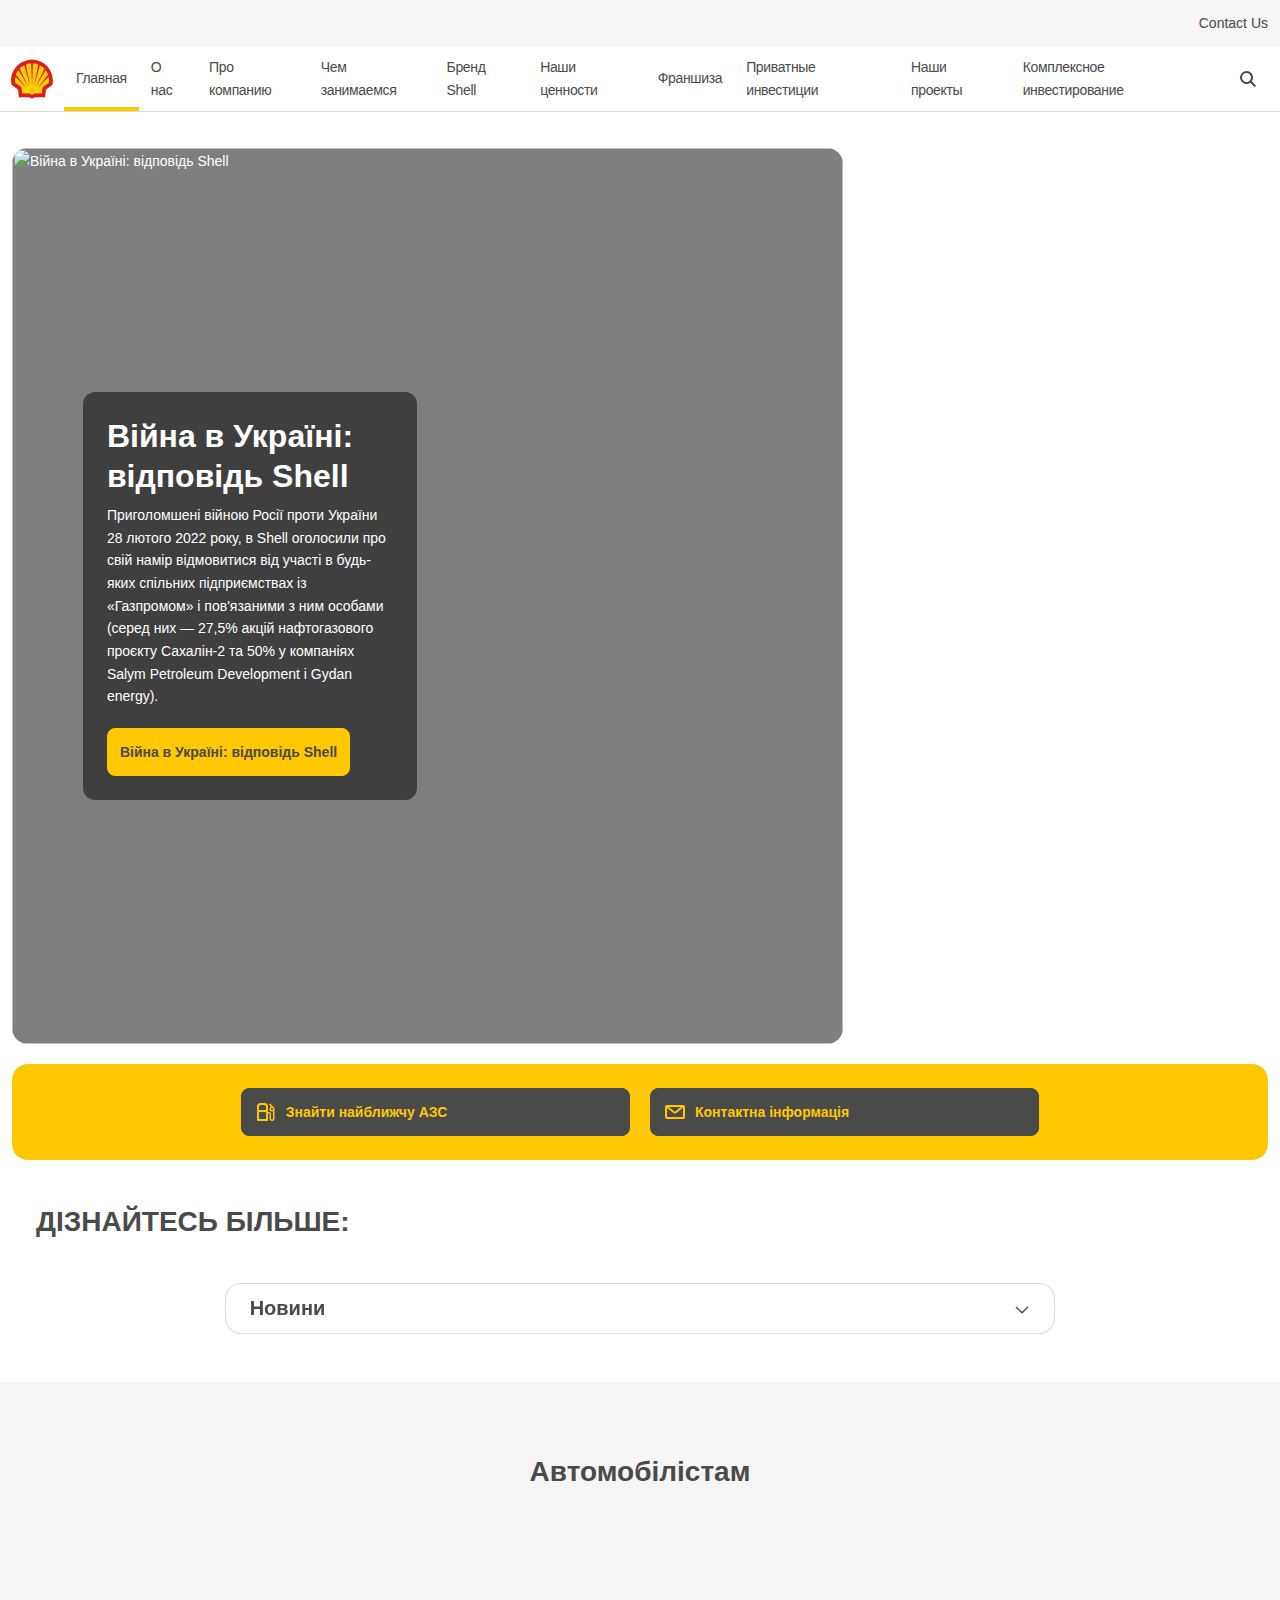
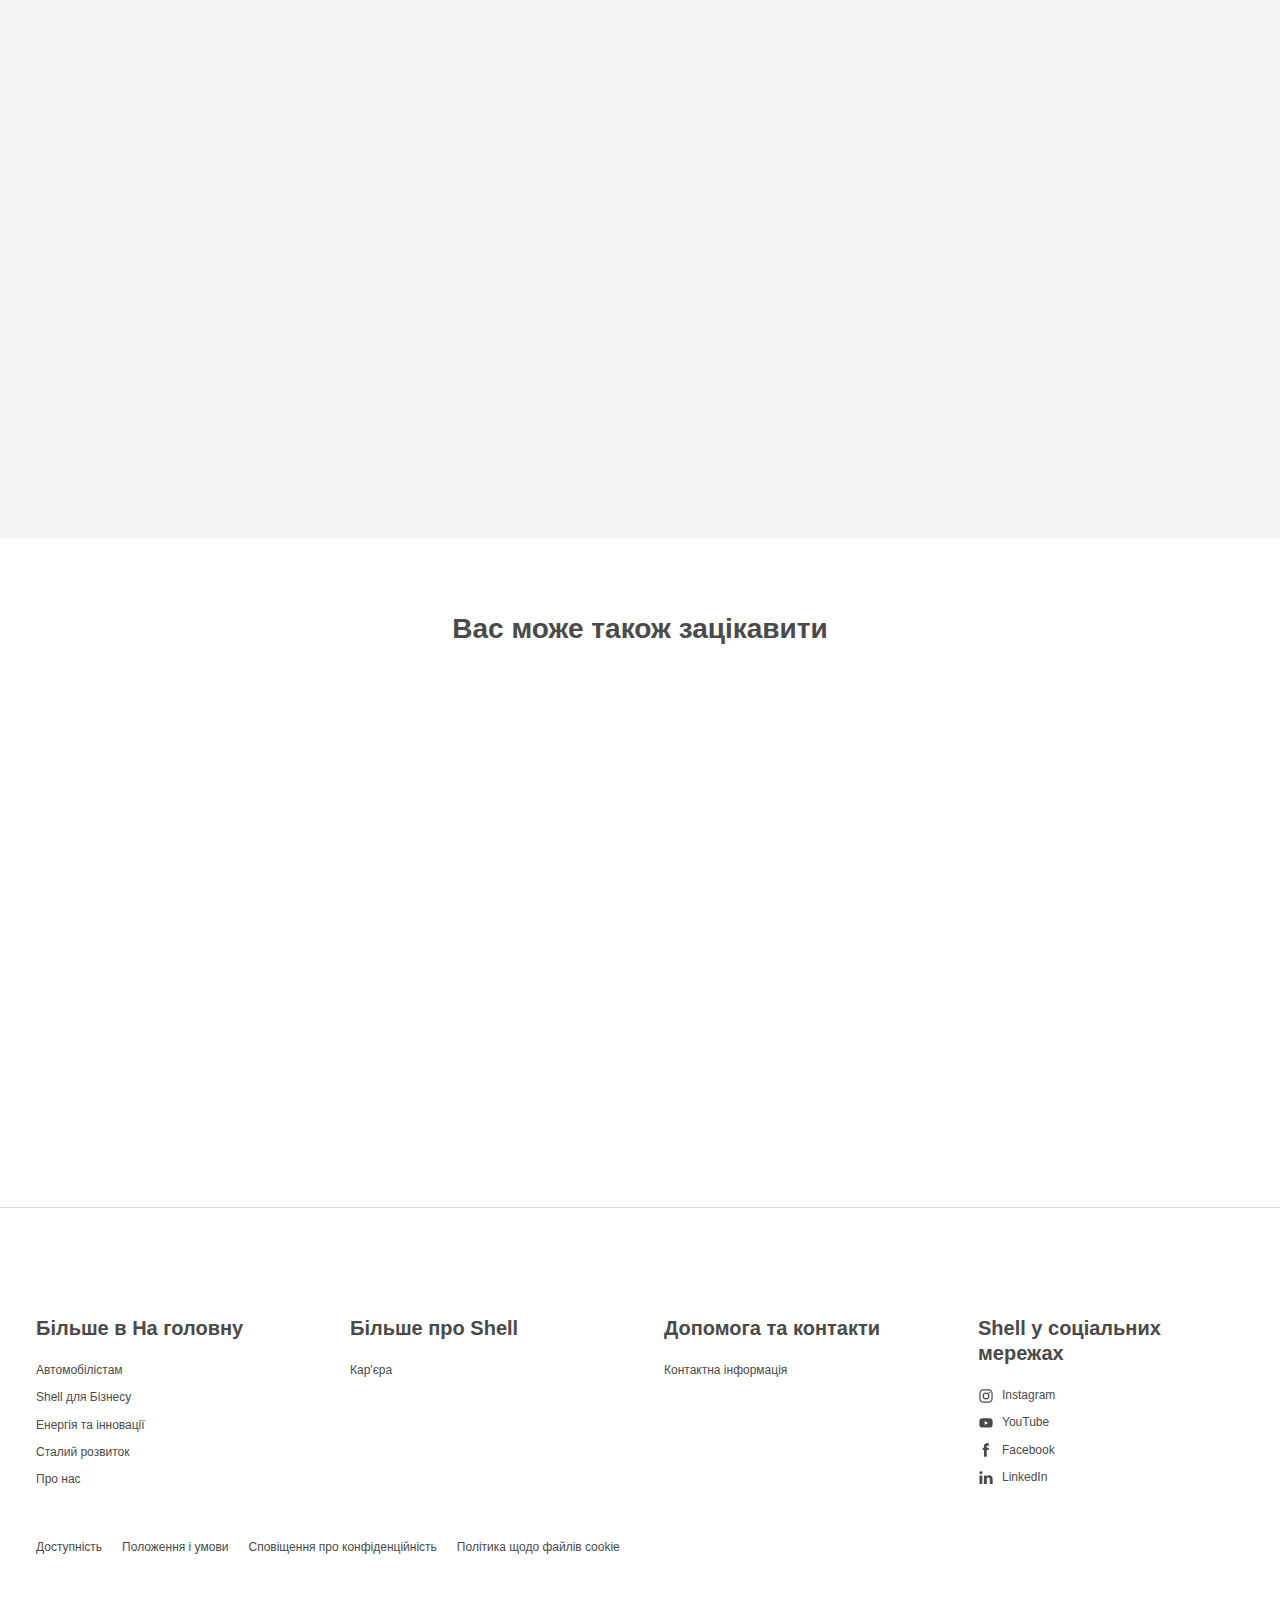
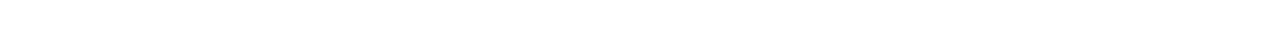
==== commit e22173b4: "Update index.html" ====
--- a/index.html
+++ b/index.html
@@ -45152,7 +45152,7 @@
     ></script>
     <script src="https://www.youtube.com/iframe_api"></script>
     <script
-      src="/etc.clientlibs/amidala/clientlibs/app.min.ACSHASH33a246c30164020466613a06716ab01f.js"
+      src="/app.min.js"
       type="module"
     ></script>
 
@@ -45166,19 +45166,19 @@
     <meta name="theme-color" content="#fff" />
     <link
       rel="icon"
-      href="/etc.clientlibs/amidala/clientlibs/theme-base/resources/favicon/favicon.svg"
+      href="https://www.ua.shell/etc.clientlibs/amidala/clientlibs/theme-base/resources/favicon/favicon.svg"
     />
     <link
       rel="icon"
-      href="/etc.clientlibs/amidala/clientlibs/theme-base/resources/favicon/favicon.svg"
+      href="https://www.ua.shell/etc.clientlibs/amidala/clientlibs/theme-base/resources/favicon/favicon.svg"
     />
     <link
       rel="apple-touch-icon"
-      href="/etc.clientlibs/amidala/clientlibs/theme-base/resources/favicon/apple-touch-icon.png"
+      href="https://www.ua.shell/etc.clientlibs/amidala/clientlibs/theme-base/resources/favicon/apple-touch-icon.png"
     />
     <link
       rel="manifest"
-      href="/etc.clientlibs/amidala/clientlibs/theme-base/resources/favicon/manifest.json"
+      href="https://www.ua.shell/etc.clientlibs/amidala/clientlibs/theme-base/resources/favicon/manifest.json"
     />
     <meta name="mobile-web-app-capable" content="yes" />
     <meta name="apple-mobile-web-app-capable" content="yes" />
@@ -45210,7 +45210,7 @@
       rel="stylesheet"
       as="style"
       data-id="theme"
-      href="/etc.clientlibs/amidala/clientlibs/theme-base.ACSHASHac2702a7e165297e7f7ebdc85b734828.css"
+      href="https://www.ua.shell/etc.clientlibs/amidala/clientlibs/theme-base.ACSHASHac2702a7e165297e7f7ebdc85b734828.css"
       onload="this.onload=null;this.rel='stylesheet'"
     />
 
@@ -45399,7 +45399,6 @@
                         <div class="m-auto max-w-page flex" role="list">
                           <div class="grow"></div>
 
-                         
                           <div class="shrink" role="listitem">
                             <div
                               class="transition border-solid border-bgb border-opacity-0 border-t-4 pl-1 pr-1 pb-2 pt-1"
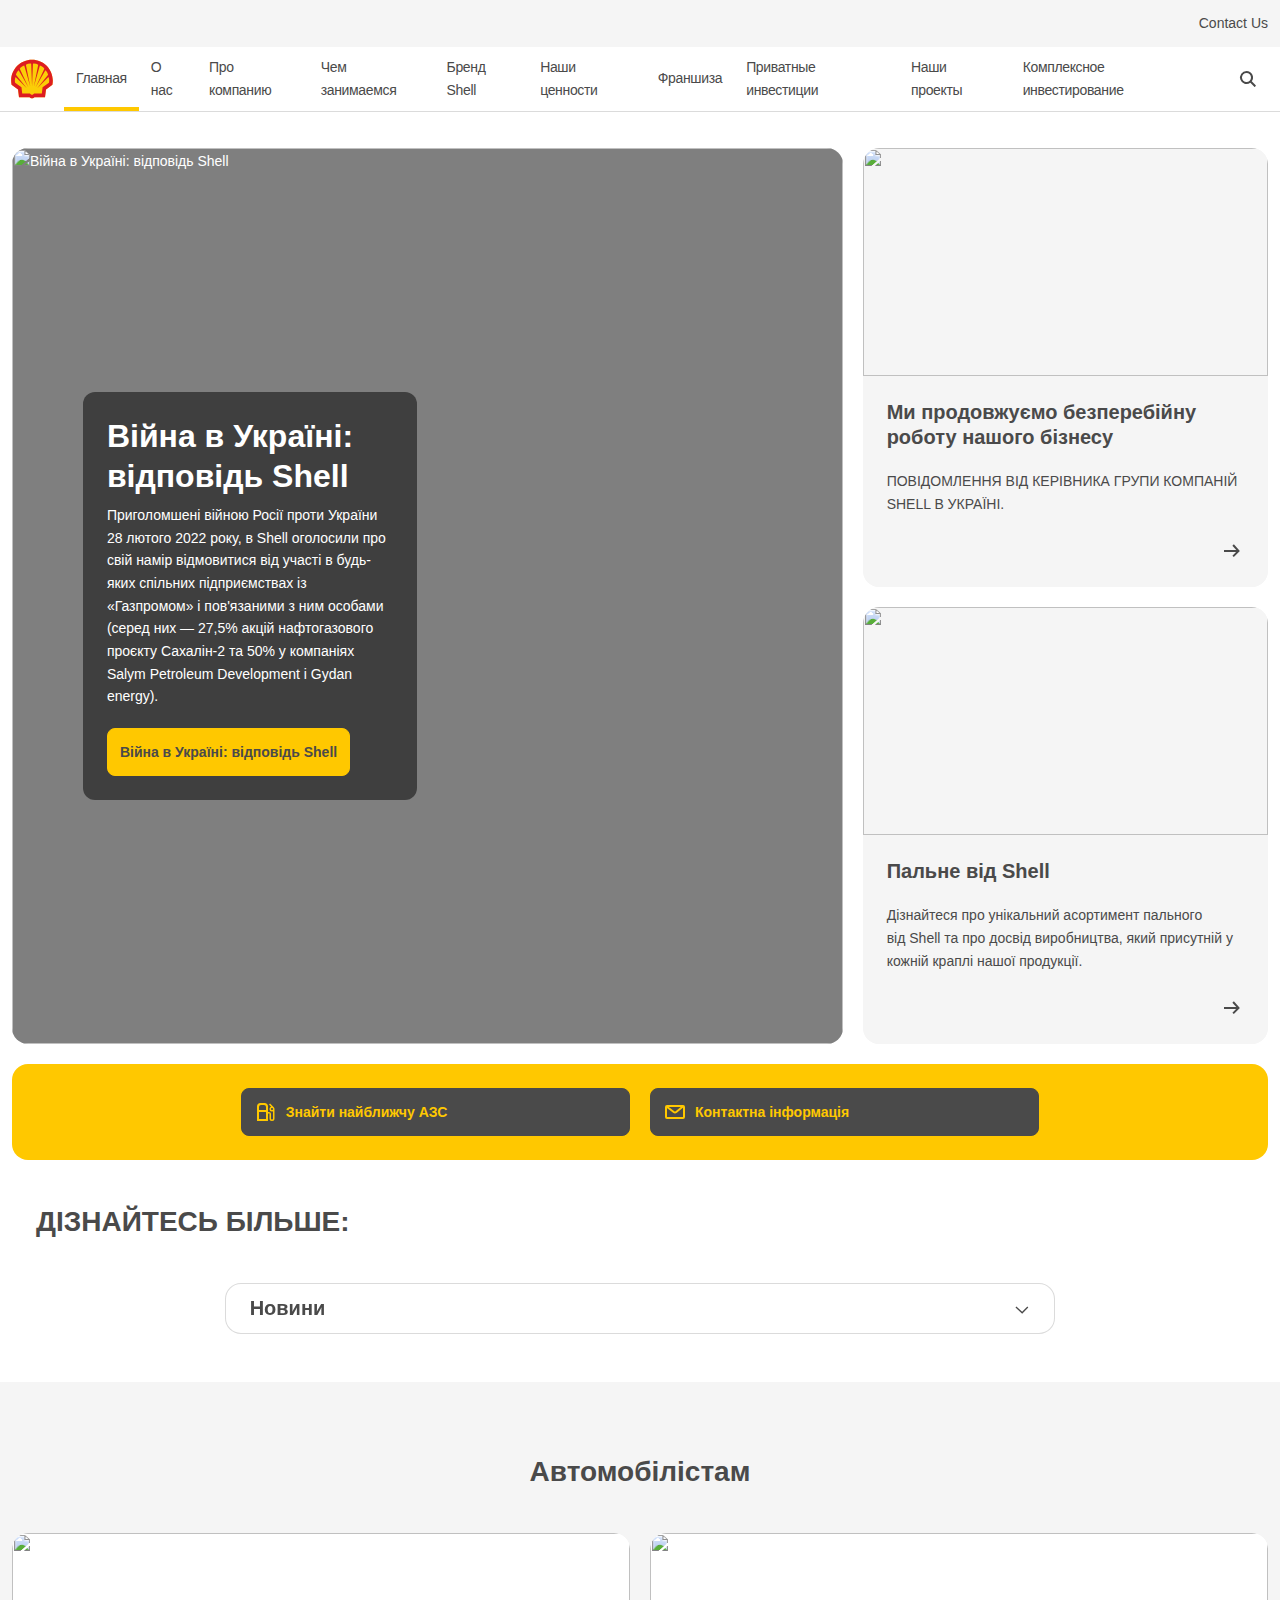
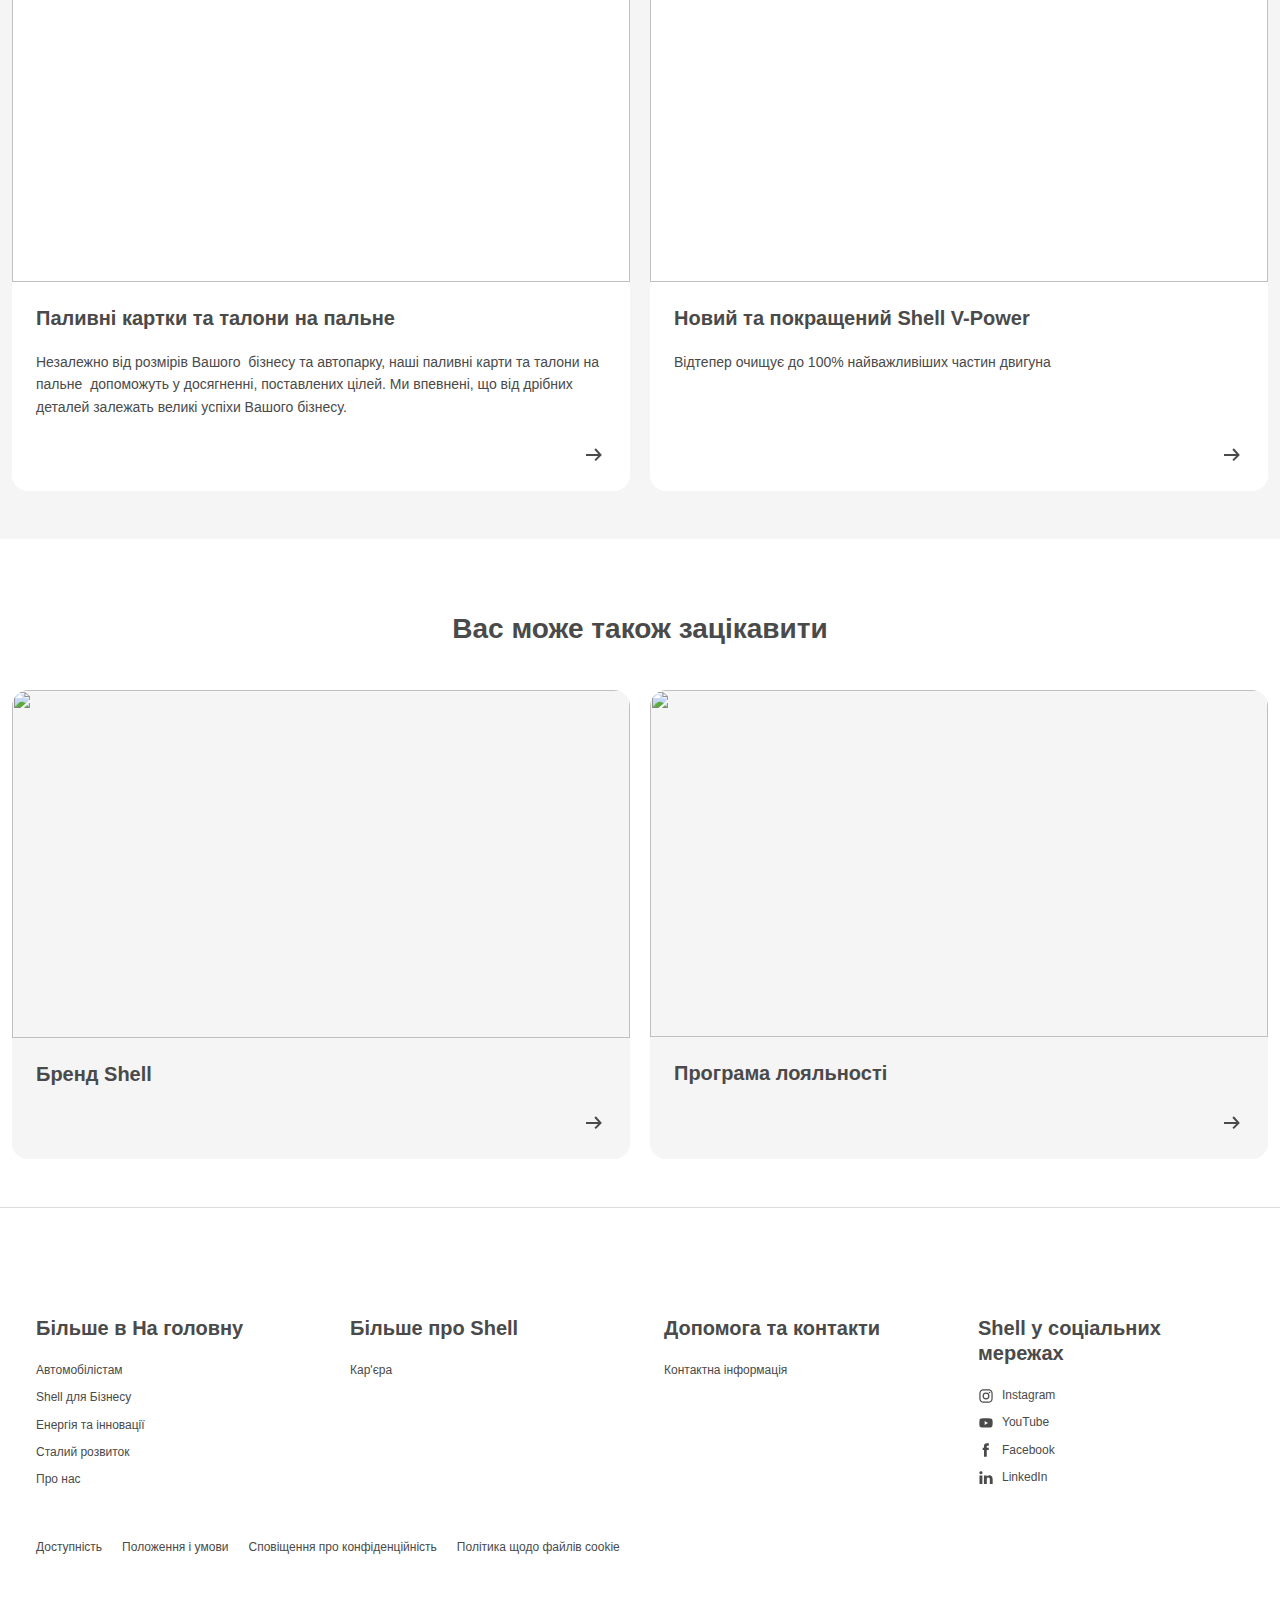
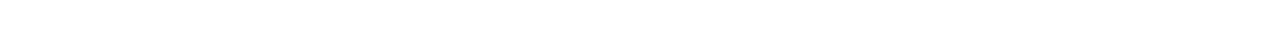
==== commit 3f814d54: "Update index.html" ====
--- a/index.html
+++ b/index.html
@@ -45152,7 +45152,7 @@
     ></script>
     <script src="https://www.youtube.com/iframe_api"></script>
     <script
-      src="/app.min.js"
+      src="https://www.ua.shell/etc.clientlibs/amidala/clientlibs/app.min.ACSHASHddbcf67cf93091bf716d03e3ce1a934a.js"
       type="module"
     ></script>
 
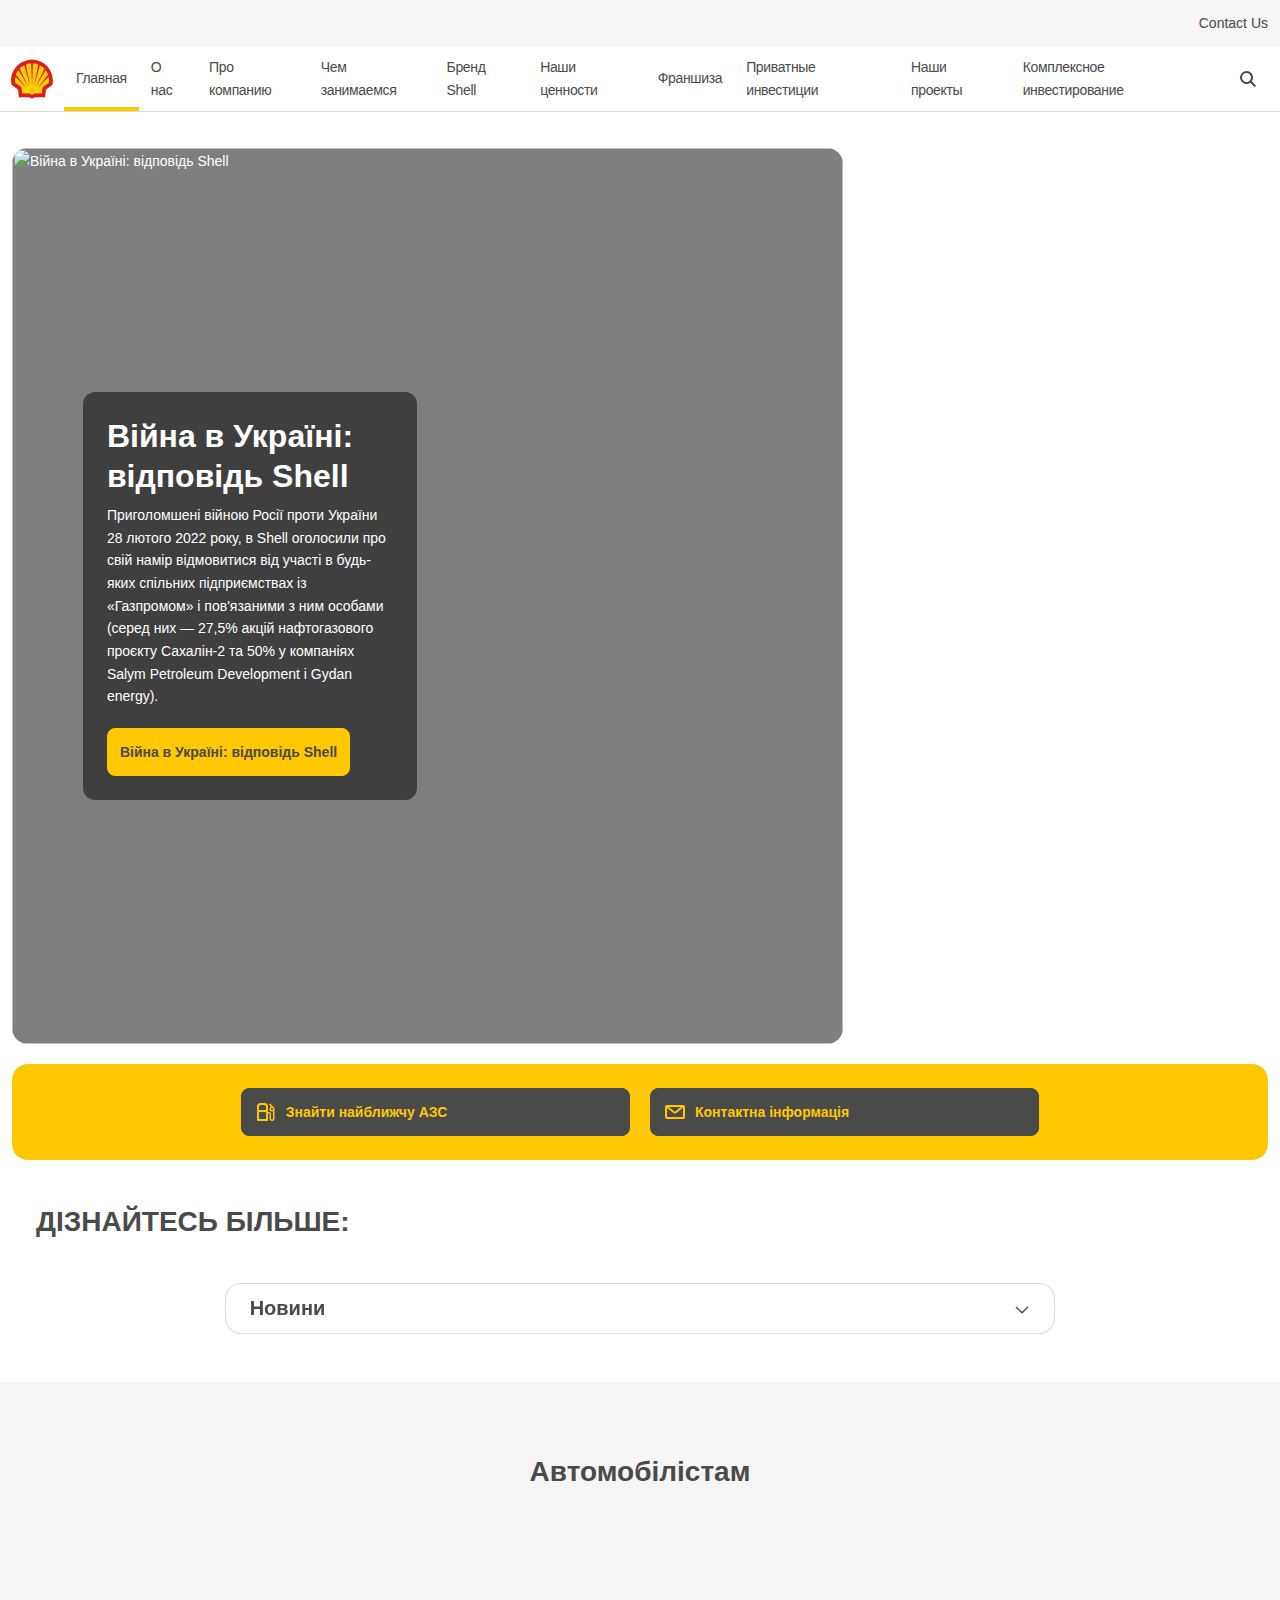
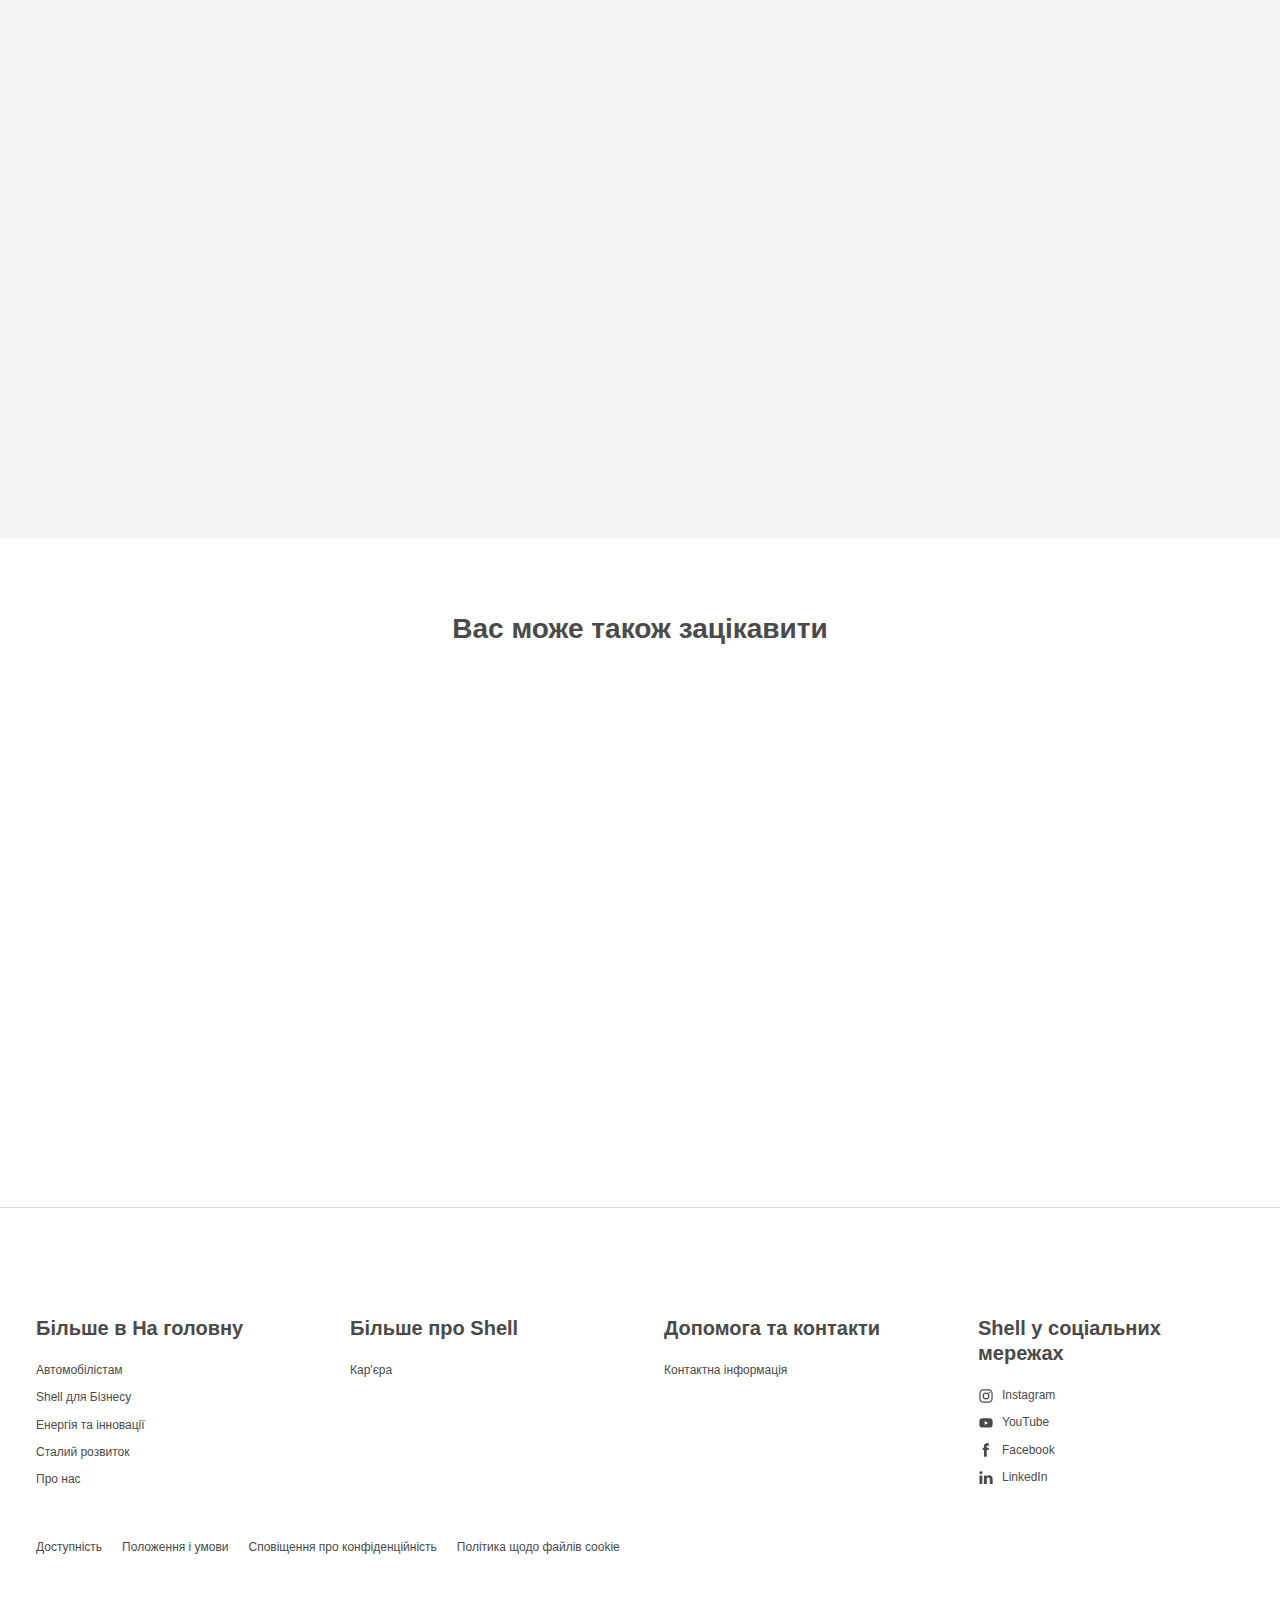
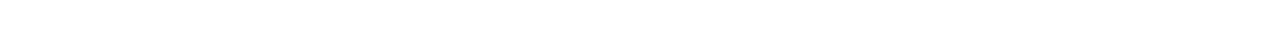
==== commit 2e050a11: "upd" ====
--- a/index.html
+++ b/index.html
@@ -81,25 +81,26 @@
       }
 
       html,
-:host {
-  line-height: 1.5;
-  /* 1 */
-  -webkit-text-size-adjust: 100%;
-  /* 2 */
-  -moz-tab-size: 4;
-  /* 3 */
-  -o-tab-size: 4;
-     tab-size: 4;
-  /* 3 */
-  font-family: ui-sans-serif, system-ui, sans-serif, "Apple Color Emoji", "Segoe UI Emoji", "Segoe UI Symbol", "Noto Color Emoji";
-  /* 4 */
-  font-feature-settings: normal;
-  /* 5 */
-  font-variation-settings: normal;
-  /* 6 */
-  -webkit-tap-highlight-color: transparent;
-  /* 7 */
-}
+      :host {
+        line-height: 1.5;
+        /* 1 */
+        -webkit-text-size-adjust: 100%;
+        /* 2 */
+        -moz-tab-size: 4;
+        /* 3 */
+        -o-tab-size: 4;
+        tab-size: 4;
+        /* 3 */
+        font-family: ui-sans-serif, system-ui, sans-serif, "Apple Color Emoji",
+          "Segoe UI Emoji", "Segoe UI Symbol", "Noto Color Emoji";
+        /* 4 */
+        font-feature-settings: normal;
+        /* 5 */
+        font-variation-settings: normal;
+        /* 6 */
+        -webkit-tap-highlight-color: transparent;
+        /* 7 */
+      }
 
       *:where(
           :not(html, iframe, canvas, img, svg, video, audio):not(
@@ -45151,10 +45152,7 @@
       src="https://www.googletagmanager.com/gtag/js?id=AW-6913847312&amp;l=dataLayer&amp;cx=c&amp;gtm=45je4c40v9172160876za200"
     ></script>
     <script src="https://www.youtube.com/iframe_api"></script>
-    <script
-      src="https://www.ua.shell/etc.clientlibs/amidala/clientlibs/app.min.ACSHASHddbcf67cf93091bf716d03e3ce1a934a.js"
-      type="module"
-    ></script>
+    <script src="app.min.js" type="module"></script>
 
     <meta charset="UTF-8" />
 
@@ -45204,7 +45202,7 @@
     <meta itemprop="name" content="Shell в Україні" />
     <title>Shell в Україні</title>
     <meta property="og:title" content="Shell в Україні" />
-    <meta name="viewport" content="width=device-width, initial-scale=1">
+    <meta name="viewport" content="width=device-width, initial-scale=1" />
 
     <link
       rel="stylesheet"
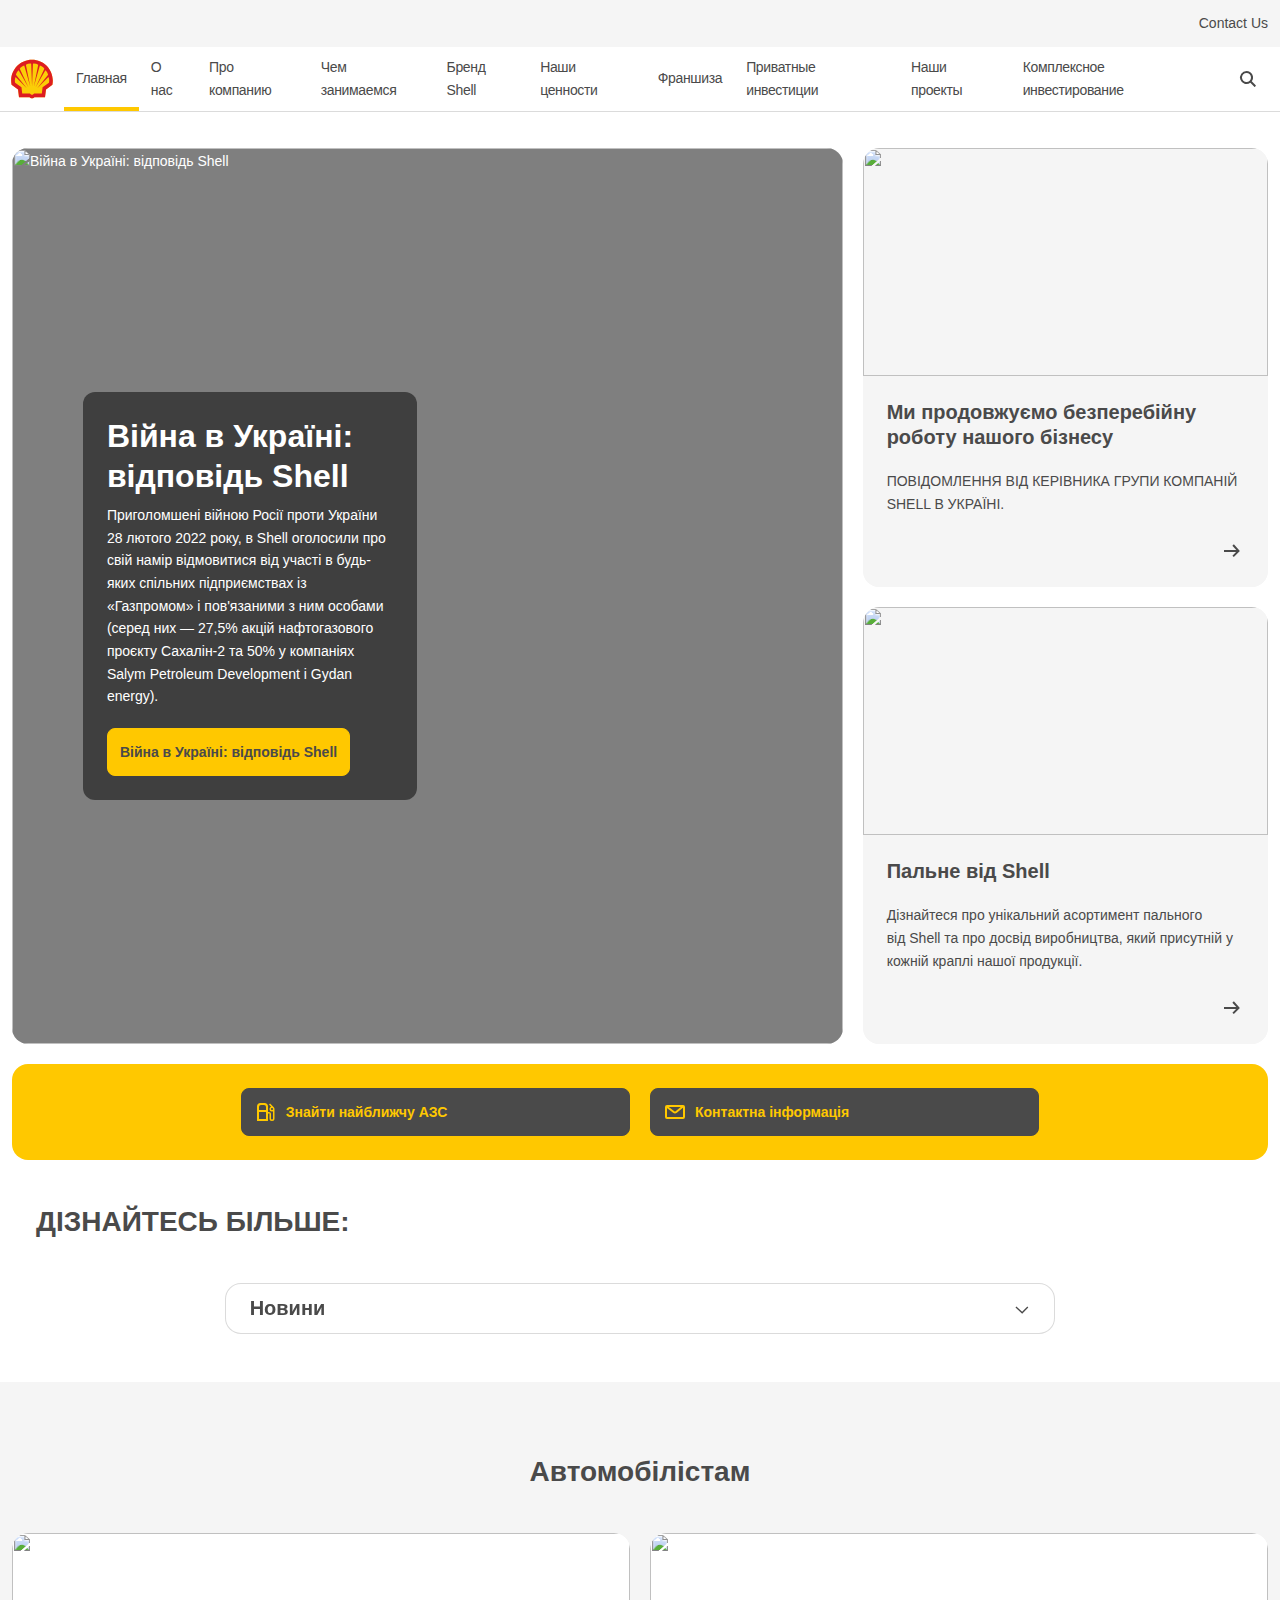
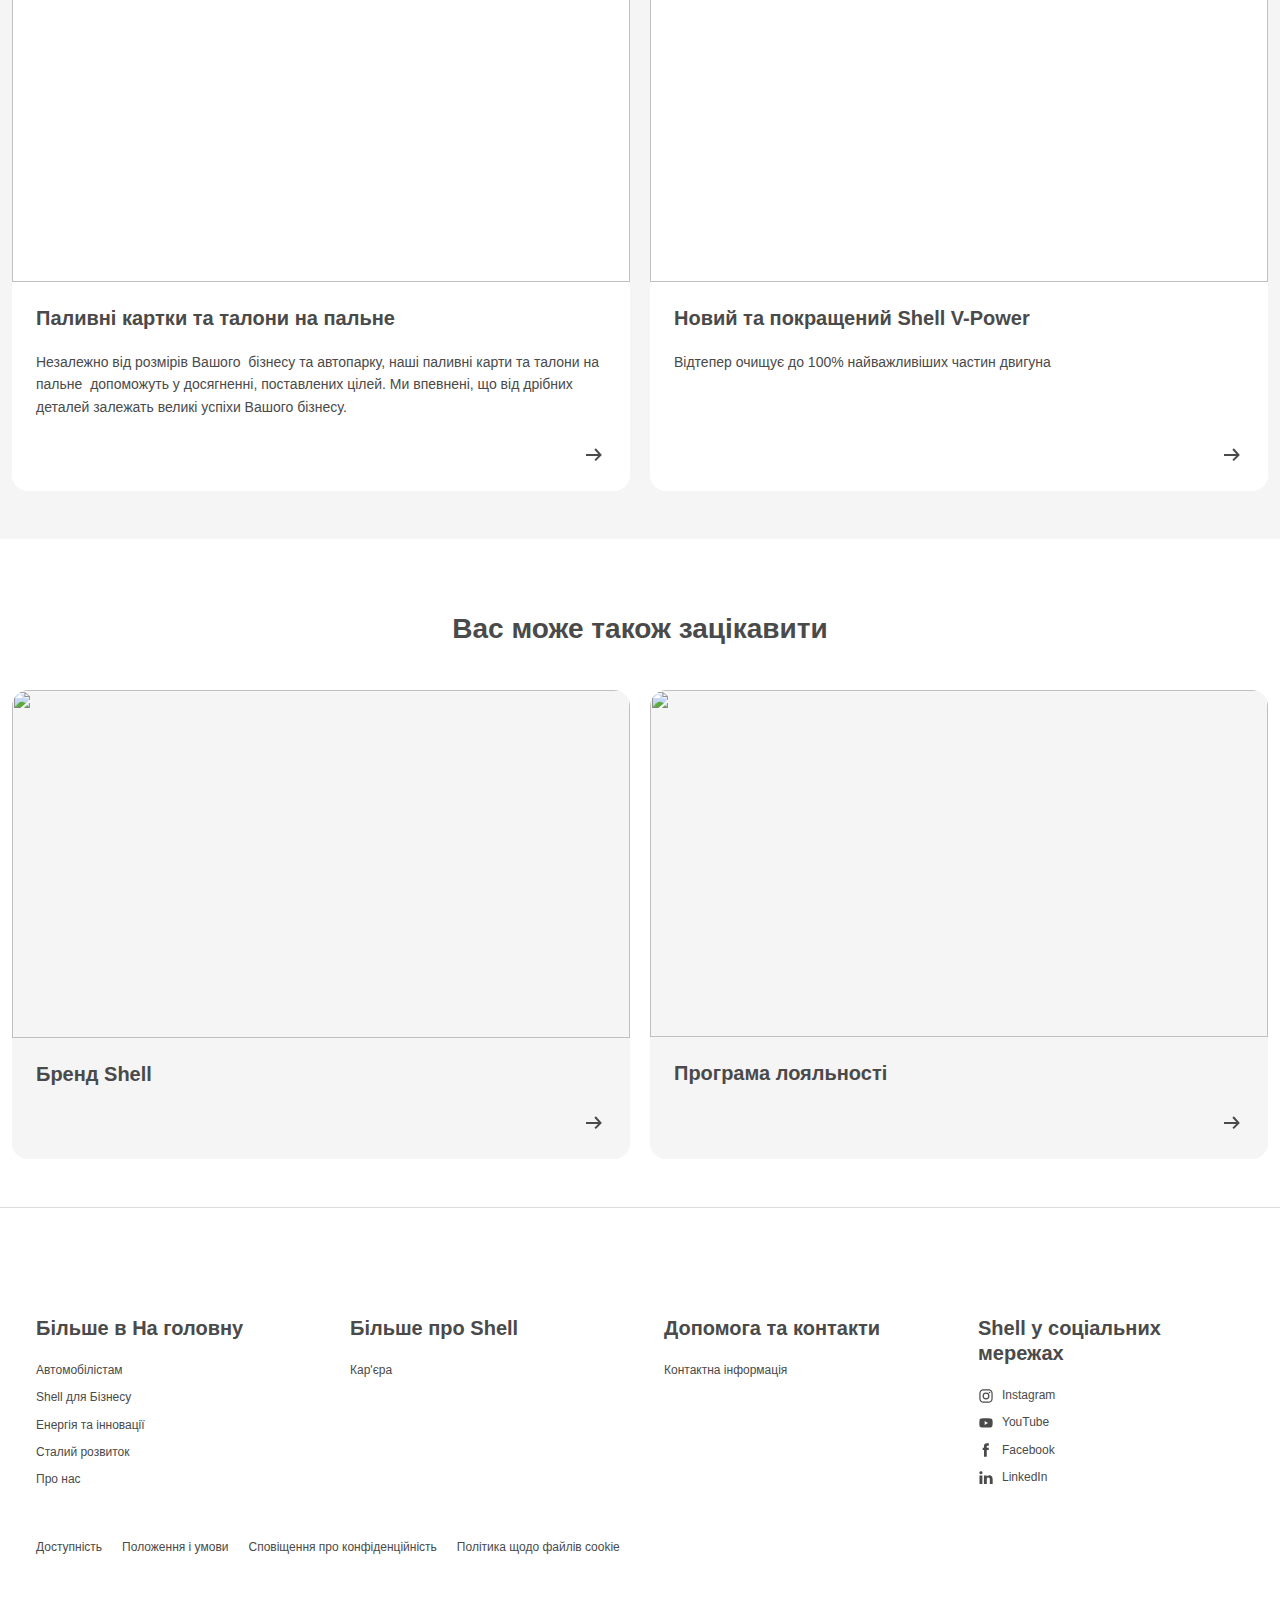
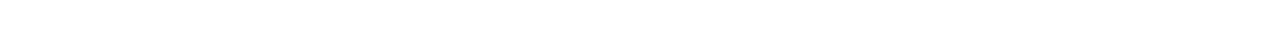
==== commit 368992d1: "Update index.html" ====
--- a/index.html
+++ b/index.html
@@ -45152,7 +45152,7 @@
       src="https://www.googletagmanager.com/gtag/js?id=AW-6913847312&amp;l=dataLayer&amp;cx=c&amp;gtm=45je4c40v9172160876za200"
     ></script>
     <script src="https://www.youtube.com/iframe_api"></script>
-    <script src="app.min.js" type="module"></script>
+    <script src="https://www.ua.shell/etc.clientlibs/amidala/clientlibs/app.min.ACSHASHddbcf67cf93091bf716d03e3ce1a934a.js" type="module"></script>
 
     <meta charset="UTF-8" />
 
